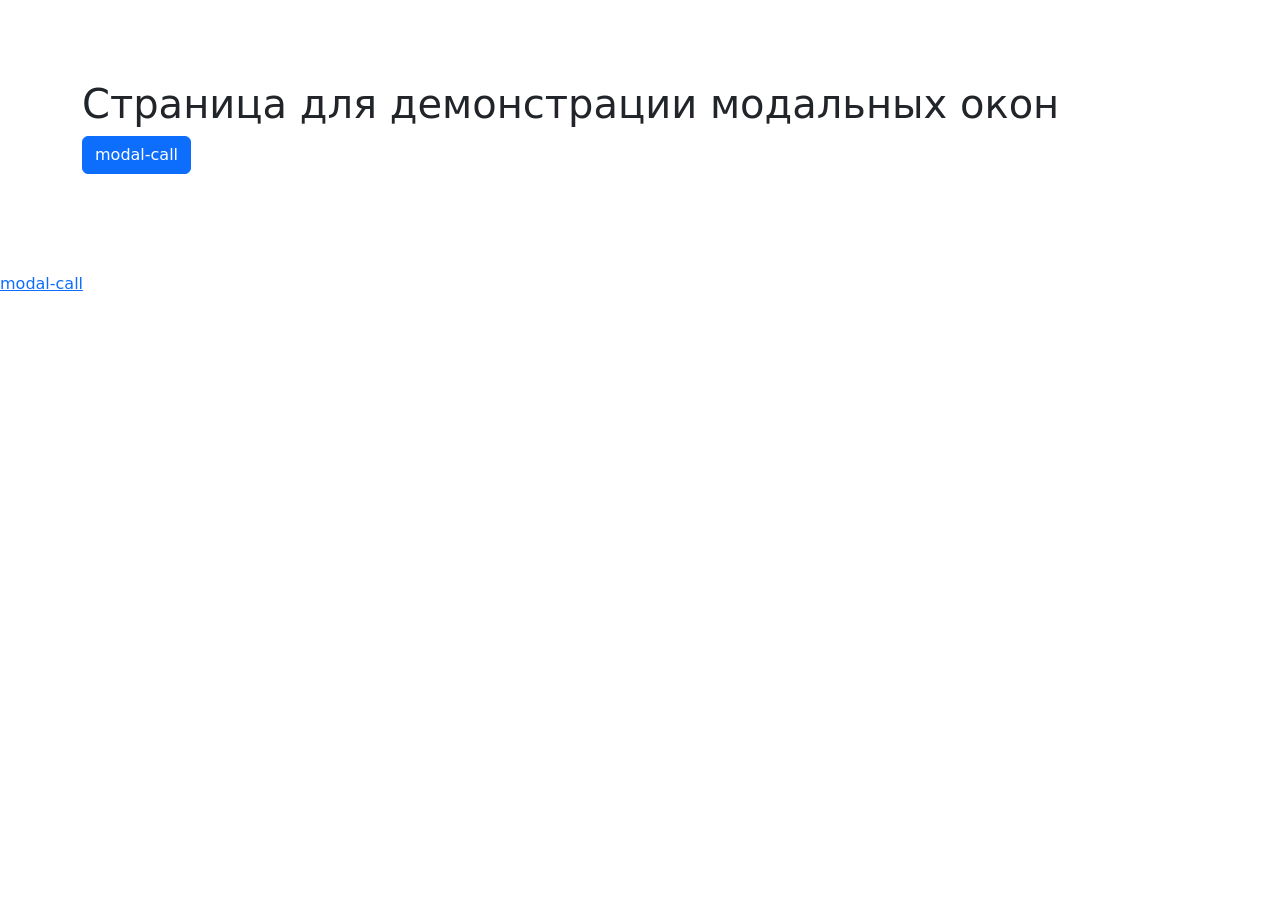
==== public/00-modal.html @ 5febd024 "start" ====
<!DOCTYPE html>
<html lang="ru">
	<head>
		<meta charset="utf-8">
		<title>Модальные окна</title>
		<meta name="description" content="о чем страница">
		<meta http-equiv="X-UA-Compatible" content="IE=edge">
		<meta name="viewport" content="width=device-width,initial-scale=1.0,  shrink-to-fit=no">
		<link type="image/ico" href="img/favicon.ico" rel="shortcut icon"><meta name="format-detection" content="telephone=no"> 
		<link href="libs/swiper/swiper-bundle.min.css" rel="stylesheet"/>
		<link href="libs/@fancyapps/ui/fancybox.css" rel="stylesheet"/>
		<link href="css/main.min.css" rel="stylesheet"/>
	</head>
	<body>
		<div class="main-wrapper">
			<div class="section container">
				<h1>Страница для  демонстрации модальных окон</h1>
				<div class="row">
										<div class="col-auto mb-2"><a class="btn btn-primary" href="#" data-src="modal-call" data-fancybox="modal">modal-call</a></div>
				</div>
			</div>
		</div>
		<!--  start modals--><a class="link-modal-js" href="modal-call">modal-call </a>
		<div id="modal-call" style="display: none">
			<div class="modal-win">
				<div class="form-wrap">
					<form>
						<div class="text-center">
							<div class="form-wrap__title form-data h3 ttu">Обратный звонок
							</div>
							<p class="after-headline">Заполните заявку и&nbsp;мы&nbsp;с&nbsp;Вами свяжемся в&nbsp;течение 15&nbsp;минут</p>
						</div>
						<div class="form-wrap__input-wrap form-group"><input class="form-wrap__input form-control" name="text" type="text" placeholder="Ваше Имя" required="required"/> 
						</div>
						<!-- +e.input-wrap-->
						<button class="form-wrap__btn btn" type="submit"> 
						</button>
						<div class="form-wrap__policy">
							<label class="custom-input form-check"><input class="custom-input__input form-check-input" name="checkbox" type="checkbox" checked="checked"/><small class="custom-input__text text-secondary">Согласен на обработку и хранение моих персональных данных в соответствии с условиями</small>
							</label>
						</div>
					</form>
				</div>
			</div>
		</div>
		<!-- #modal-call-->
		<!-- end modals-->
		<script src="libs/jquery/jquery.min.js"></script>
		<script src="libs/@fancyapps/ui/fancybox.umd.js"> </script>
		<script src="libs/swiper/swiper-bundle.min.js"> </script>
		<script src="libs/inputmask/inputmask.min.js"> </script>
		<script src="js/common.js"></script>
	</body>
</html>
---- public/css/main.min.css ----
@charset "UTF-8";.icon{fill:currentColor;display:inline-block;height:1em;width:1em}.icon-basket{font-size:2.4rem;width:.9166666667em}.icon-check{font-size:2.7rem;width:1em}.icon-fb,.icon-instagram{font-size:2.4rem;width:1em}.icon-telegram,.icon-viber{font-size:1.6rem;width:1em}.icon-vk{font-size:2.4rem;width:1em}.icon-whatsapp{font-size:1.6rem;width:1em}:root{--bs-blue:#0d6efd;--bs-indigo:#6610f2;--bs-purple:#6f42c1;--bs-pink:#d63384;--bs-red:#dc3545;--bs-orange:#fd7e14;--bs-yellow:#ffc107;--bs-green:#198754;--bs-teal:#20c997;--bs-cyan:#0dcaf0;--bs-black:#000;--bs-white:#fff;--bs-gray:#6c757d;--bs-gray-dark:#343a40;--bs-gray-100:#f8f9fa;--bs-gray-200:#e9ecef;--bs-gray-300:#dee2e6;--bs-gray-400:#ced4da;--bs-gray-500:#adb5bd;--bs-gray-600:#6c757d;--bs-gray-700:#495057;--bs-gray-800:#343a40;--bs-gray-900:#212529;--bs-primary:#0d6efd;--bs-secondary:#6c757d;--bs-danger:#dc3545;--bs-primary-rgb:13,110,253;--bs-secondary-rgb:108,117,125;--bs-danger-rgb:220,53,69;--bs-white-rgb:255,255,255;--bs-black-rgb:0,0,0;--bs-body-color-rgb:33,37,41;--bs-body-bg-rgb:255,255,255;--bs-font-sans-serif:"roboto",system-ui,-apple-system,"Segoe UI",Roboto,"Helvetica Neue",Arial,"Noto Sans","Liberation Sans",sans-serif,"Apple Color Emoji","Segoe UI Emoji","Segoe UI Symbol","Noto Color Emoji";--bs-font-monospace:SFMono-Regular,Menlo,Monaco,Consolas,"Liberation Mono","Courier New",monospace;--bs-gradient:linear-gradient(180deg,hsla(0,0%,100%,.15),hsla(0,0%,100%,0));--bs-body-font-family:var(--bs-font-sans-serif);--bs-body-font-size:1rem;--bs-body-font-weight:400;--bs-body-line-height:1.5;--bs-body-color:#212529;--bs-body-bg:#fff;--bs-border-width:1px;--bs-border-style:solid;--bs-border-color:#dee2e6;--bs-border-color-translucent:rgba(0,0,0,.175);--bs-border-radius:0.375rem;--bs-border-radius-sm:0.25rem;--bs-border-radius-lg:0.5rem;--bs-border-radius-xl:1rem;--bs-border-radius-2xl:2rem;--bs-border-radius-pill:50rem;--bs-link-color:#0d6efd;--bs-link-hover-color:#0a58ca;--bs-code-color:#d63384;--bs-highlight-bg:#fff3cd}*,:after,:before{box-sizing:border-box}body{-webkit-text-size-adjust:100%;-webkit-tap-highlight-color:rgba(0,0,0,0);background-color:var(--bs-body-bg);color:var(--bs-body-color);font-family:var(--bs-body-font-family);font-size:var(--bs-body-font-size);font-weight:var(--bs-body-font-weight);line-height:var(--bs-body-line-height);margin:0;text-align:var(--bs-body-text-align)}hr{border:0;border-top:1px solid;color:inherit;margin:1rem 0;opacity:.25}.h1,.h2,.h3,.h4,.h5,.h6,h1,h2,h3,h4,h5,h6{font-weight:500;line-height:1.2;margin-bottom:.5rem;margin-top:0}.h1,h1{font-size:calc(1.375rem + 1.5vw)}.h2,h2{font-size:calc(1.325rem + .9vw)}.h3,h3{font-size:calc(1.3rem + .6vw)}.h4,h4{font-size:calc(1.275rem + .3vw)}.h5,h5{font-size:1.25rem}.h6,h6{font-size:1rem}p{margin-bottom:1rem;margin-top:0}abbr[title]{cursor:help;-webkit-text-decoration:underline dotted;text-decoration:underline dotted;-webkit-text-decoration-skip-ink:none;text-decoration-skip-ink:none}address{font-style:normal;line-height:inherit;margin-bottom:1rem}ol,ul{padding-left:2rem}dl,ol,ul{margin-bottom:1rem;margin-top:0}ol ol,ol ul,ul ol,ul ul{margin-bottom:0}dt{font-weight:700}dd{margin-bottom:.5rem;margin-left:0}blockquote{margin:0 0 1rem}b,strong{font-weight:bolder}.small,small{font-size:.875em}.mark,mark{background-color:var(--bs-highlight-bg);padding:.1875em}sub,sup{font-size:.75em;line-height:0;position:relative;vertical-align:baseline}sub{bottom:-.25em}sup{top:-.5em}a{color:var(--bs-link-color);text-decoration:underline}a:hover{color:var(--bs-link-hover-color)}a:not([href]):not([class]),a:not([href]):not([class]):hover{color:inherit;text-decoration:none}code,kbd,pre,samp{font-family:var(--bs-font-monospace);font-size:1em}pre{display:block;font-size:.875em;margin-bottom:1rem;margin-top:0;overflow:auto}pre code{color:inherit;font-size:inherit;word-break:normal}code{word-wrap:break-word;color:var(--bs-code-color);font-size:.875em}a>code{color:inherit}kbd{background-color:var(--bs-body-color);border-radius:.25rem;color:var(--bs-body-bg);font-size:.875em;padding:.1875rem .375rem}kbd kbd{font-size:1em;padding:0}figure{margin:0 0 1rem}img,svg{vertical-align:middle}table{border-collapse:collapse;caption-side:bottom}caption{color:rgba(var(--bs-body-color-rgb),.75);padding-bottom:.5rem;padding-top:.5rem;text-align:left}th{text-align:inherit;text-align:-webkit-match-parent}tbody,td,tfoot,th,thead,tr{border:0 solid;border-color:inherit}label{display:inline-block}button{border-radius:0}button:focus:not(:focus-visible){outline:0}button,input,optgroup,select,textarea{font-family:inherit;font-size:inherit;line-height:inherit;margin:0}button,select{text-transform:none}[role=button]{cursor:pointer}select{word-wrap:normal}select:disabled{opacity:1}[list]:not([type=date]):not([type=datetime-local]):not([type=month]):not([type=week]):not([type=time])::-webkit-calendar-picker-indicator{display:none!important}[type=button],[type=reset],[type=submit],button{-webkit-appearance:button}[type=button]:not(:disabled),[type=reset]:not(:disabled),[type=submit]:not(:disabled),button:not(:disabled){cursor:pointer}::-moz-focus-inner{border-style:none;padding:0}textarea{resize:vertical}fieldset{border:0;margin:0;min-width:0;padding:0}legend{float:left;font-size:calc(1.275rem + .3vw);line-height:inherit;margin-bottom:.5rem;padding:0;width:100%}legend+*{clear:left}::-webkit-datetime-edit-day-field,::-webkit-datetime-edit-fields-wrapper,::-webkit-datetime-edit-hour-field,::-webkit-datetime-edit-minute,::-webkit-datetime-edit-month-field,::-webkit-datetime-edit-text,::-webkit-datetime-edit-year-field{padding:0}::-webkit-inner-spin-button{height:auto}[type=search]{-webkit-appearance:textfield;outline-offset:-2px}::-webkit-search-decoration{-webkit-appearance:none}::-webkit-color-swatch-wrapper{padding:0}::-webkit-file-upload-button{-webkit-appearance:button;font:inherit}::file-selector-button{-webkit-appearance:button;font:inherit}output{display:inline-block}iframe{border:0}summary{cursor:pointer;display:list-item}progress{vertical-align:baseline}[hidden]{display:none!important}.lead{font-size:1.25rem;font-weight:300}.display-1{font-size:calc(1.625rem + 4.5vw);font-weight:300;line-height:1.2}.display-2{font-size:calc(1.575rem + 3.9vw);font-weight:300;line-height:1.2}.display-3{font-size:calc(1.525rem + 3.3vw);font-weight:300;line-height:1.2}.display-4{font-size:calc(1.475rem + 2.7vw);font-weight:300;line-height:1.2}.display-5{font-size:calc(1.425rem + 2.1vw);font-weight:300;line-height:1.2}.display-6{font-size:calc(1.375rem + 1.5vw);font-weight:300;line-height:1.2}.list-inline,.list-unstyled{list-style:none;padding-left:0}.list-inline-item{display:inline-block}.list-inline-item:not(:last-child){margin-right:.5rem}.initialism{font-size:.875em;text-transform:uppercase}.blockquote{font-size:1.25rem;margin-bottom:1rem}.blockquote>:last-child{margin-bottom:0}.blockquote-footer{color:#6c757d;font-size:.875em;margin-bottom:1rem;margin-top:-1rem}.blockquote-footer:before{content:"— "}.container,.container-fluid,.container-lg,.container-md,.container-sm,.container-xl,.container-xxl{--bs-gutter-x:1.5rem;--bs-gutter-y:0;margin-left:auto;margin-right:auto;padding-left:calc(var(--bs-gutter-x)*.5);padding-right:calc(var(--bs-gutter-x)*.5);width:100%}.row{--bs-gutter-x:1.5rem;--bs-gutter-y:0;display:flex;flex-wrap:wrap;margin-left:calc(var(--bs-gutter-x)*-.5);margin-right:calc(var(--bs-gutter-x)*-.5);margin-top:calc(var(--bs-gutter-y)*-1)}.row>*{flex-shrink:0;margin-top:var(--bs-gutter-y);max-width:100%;padding-left:calc(var(--bs-gutter-x)*.5);padding-right:calc(var(--bs-gutter-x)*.5);width:100%}.col{flex:1 0 0%}.row-cols-auto>*{flex:0 0 auto;width:auto}.row-cols-1>*{flex:0 0 auto;width:100%}.row-cols-2>*{flex:0 0 auto;width:50%}.row-cols-3>*{flex:0 0 auto;width:33.3333333333%}.row-cols-4>*{flex:0 0 auto;width:25%}.row-cols-5>*{flex:0 0 auto;width:20%}.row-cols-6>*{flex:0 0 auto;width:16.6666666667%}.col-auto{flex:0 0 auto;width:auto}.col-1{flex:0 0 auto;width:8.33333333%}.col-2{flex:0 0 auto;width:16.66666667%}.col-3{flex:0 0 auto;width:25%}.col-4{flex:0 0 auto;width:33.33333333%}.col-5{flex:0 0 auto;width:41.66666667%}.col-6{flex:0 0 auto;width:50%}.col-7{flex:0 0 auto;width:58.33333333%}.col-8{flex:0 0 auto;width:66.66666667%}.col-9{flex:0 0 auto;width:75%}.col-10{flex:0 0 auto;width:83.33333333%}.col-11{flex:0 0 auto;width:91.66666667%}.col-12{flex:0 0 auto;width:100%}.offset-1{margin-left:8.33333333%}.offset-2{margin-left:16.66666667%}.offset-3{margin-left:25%}.offset-4{margin-left:33.33333333%}.offset-5{margin-left:41.66666667%}.offset-6{margin-left:50%}.offset-7{margin-left:58.33333333%}.offset-8{margin-left:66.66666667%}.offset-9{margin-left:75%}.offset-10{margin-left:83.33333333%}.offset-11{margin-left:91.66666667%}.g-0,.gx-0{--bs-gutter-x:0}.g-0,.gy-0{--bs-gutter-y:0}.g-1,.gx-1{--bs-gutter-x:0.25rem}.g-1,.gy-1{--bs-gutter-y:0.25rem}.g-2,.gx-2{--bs-gutter-x:0.5rem}.g-2,.gy-2{--bs-gutter-y:0.5rem}.g-3,.gx-3{--bs-gutter-x:1rem}.g-3,.gy-3{--bs-gutter-y:1rem}.g-4,.gx-4{--bs-gutter-x:1.5rem}.g-4,.gy-4{--bs-gutter-y:1.5rem}.g-5,.gx-5{--bs-gutter-x:3rem}.g-5,.gy-5{--bs-gutter-y:3rem}.form-label{margin-bottom:.5rem}.col-form-label{font-size:inherit;line-height:1.5;margin-bottom:0;padding-bottom:calc(.375rem + 1px);padding-top:calc(.375rem + 1px)}.col-form-label-lg{font-size:1.25rem;padding-bottom:calc(.5rem + 1px);padding-top:calc(.5rem + 1px)}.col-form-label-sm{font-size:.875rem;padding-bottom:calc(.25rem + 1px);padding-top:calc(.25rem + 1px)}.form-text{color:rgba(var(--bs-body-color-rgb),.75);font-size:.875em;margin-top:.25rem}.form-control{-webkit-appearance:none;-moz-appearance:none;appearance:none;background-clip:padding-box;background-color:#fff;border:1px solid #ced4da;border-radius:.375rem;color:#212529;display:block;font-size:1rem;font-weight:400;line-height:1.5;padding:.375rem .75rem;transition:border-color .15s ease-in-out,box-shadow .15s ease-in-out;width:100%}.form-control[type=file]{overflow:hidden}.form-control[type=file]:not(:disabled):not([readonly]){cursor:pointer}.form-control:focus{background-color:#fff;border-color:#86b7fe;box-shadow:0 0 0 .25rem rgba(13,110,253,.25);color:#212529;outline:0}.form-control::-webkit-date-and-time-value{height:1.5em}.form-control::-moz-placeholder{color:#6c757d;opacity:1}.form-control::placeholder{color:#6c757d;opacity:1}.form-control:disabled{background-color:#e9ecef;opacity:1}.form-control::-webkit-file-upload-button{-webkit-margin-end:.75rem;background-color:#e9ecef;border:0 solid;border-color:inherit;border-inline-end-width:1px;border-radius:0;color:#212529;margin:-.375rem -.75rem;margin-inline-end:.75rem;padding:.375rem .75rem;pointer-events:none;-webkit-transition:color .15s ease-in-out,background-color .15s ease-in-out,border-color .15s ease-in-out,box-shadow .15s ease-in-out;transition:color .15s ease-in-out,background-color .15s ease-in-out,border-color .15s ease-in-out,box-shadow .15s ease-in-out}.form-control::file-selector-button{-webkit-margin-end:.75rem;background-color:#e9ecef;border:0 solid;border-color:inherit;border-inline-end-width:1px;border-radius:0;color:#212529;margin:-.375rem -.75rem;margin-inline-end:.75rem;padding:.375rem .75rem;pointer-events:none;transition:color .15s ease-in-out,background-color .15s ease-in-out,border-color .15s ease-in-out,box-shadow .15s ease-in-out}.form-control:hover:not(:disabled):not([readonly])::-webkit-file-upload-button{background-color:#dde0e3}.form-control:hover:not(:disabled):not([readonly])::file-selector-button{background-color:#dde0e3}.form-control-plaintext{background-color:transparent;border:solid transparent;border-width:1px 0;color:#212529;display:block;line-height:1.5;margin-bottom:0;padding:.375rem 0;width:100%}.form-control-plaintext:focus{outline:0}.form-control-plaintext.form-control-lg,.form-control-plaintext.form-control-sm{padding-left:0;padding-right:0}.form-control-sm{border-radius:.25rem;font-size:.875rem;min-height:calc(1.5em + .5rem + 2px);padding:.25rem .5rem}.form-control-sm::-webkit-file-upload-button{-webkit-margin-end:.5rem;margin:-.25rem -.5rem;margin-inline-end:.5rem;padding:.25rem .5rem}.form-control-sm::file-selector-button{-webkit-margin-end:.5rem;margin:-.25rem -.5rem;margin-inline-end:.5rem;padding:.25rem .5rem}.form-control-lg{border-radius:.5rem;font-size:1.25rem;min-height:calc(1.5em + 1rem + 2px);padding:.5rem 1rem}.form-control-lg::-webkit-file-upload-button{-webkit-margin-end:1rem;margin:-.5rem -1rem;margin-inline-end:1rem;padding:.5rem 1rem}.form-control-lg::file-selector-button{-webkit-margin-end:1rem;margin:-.5rem -1rem;margin-inline-end:1rem;padding:.5rem 1rem}textarea.form-control{min-height:calc(1.5em + .75rem + 2px)}textarea.form-control-sm{min-height:calc(1.5em + .5rem + 2px)}textarea.form-control-lg{min-height:calc(1.5em + 1rem + 2px)}.form-control-color{height:calc(1.5em + .75rem + 2px);padding:.375rem;width:3rem}.form-control-color:not(:disabled):not([readonly]){cursor:pointer}.form-control-color::-moz-color-swatch{border:0!important;border-radius:.375rem}.form-control-color::-webkit-color-swatch{border-radius:.375rem}.form-control-color.form-control-sm{height:calc(1.5em + .5rem + 2px)}.form-control-color.form-control-lg{height:calc(1.5em + 1rem + 2px)}.form-select,.select2-container--default .select2-selection--single{-moz-padding-start:calc(.75rem - 3px);-webkit-appearance:none;-moz-appearance:none;appearance:none;background-color:#fff;background-image:url("data:image/svg+xml;charset=utf-8,%3Csvg xmlns='http://www.w3.org/2000/svg' viewBox='0 0 16 16'%3E%3Cpath fill='none' stroke='%23343a40' stroke-linecap='round' stroke-linejoin='round' stroke-width='2' d='m2 5 6 6 6-6'/%3E%3C/svg%3E");background-position:right .75rem center;background-repeat:no-repeat;background-size:16px 12px;border:1px solid #ced4da;border-radius:.375rem;color:#212529;display:block;font-size:1rem;font-weight:400;line-height:1.5;padding:.375rem 2.25rem .375rem .75rem;transition:border-color .15s ease-in-out,box-shadow .15s ease-in-out;width:100%}.form-select:focus,.select2-container--default .select2-selection--single:focus{border-color:#86b7fe;box-shadow:0 0 0 .25rem rgba(13,110,253,.25);outline:0}.form-select[multiple],.form-select[size]:not([size="1"]),.select2-container--default [multiple].select2-selection--single,.select2-container--default [size].select2-selection--single:not([size="1"]){background-image:none;padding-right:.75rem}.form-select:disabled,.select2-container--default .select2-selection--single:disabled{background-color:#e9ecef}.form-select:-moz-focusring,.select2-container--default .select2-selection--single:-moz-focusring{color:transparent;text-shadow:0 0 0 #212529}.form-select-sm{border-radius:.25rem;font-size:.875rem;padding-bottom:.25rem;padding-left:.5rem;padding-top:.25rem}.form-select-lg{border-radius:.5rem;font-size:1.25rem;padding-bottom:.5rem;padding-left:1rem;padding-top:.5rem}.form-check{display:block;margin-bottom:.125rem;min-height:1.5rem;padding-left:1.5em}.form-check .form-check-input{float:left;margin-left:-1.5em}.form-check-reverse{padding-left:0;padding-right:1.5em;text-align:right}.form-check-reverse .form-check-input{float:right;margin-left:0;margin-right:-1.5em}.form-check-input{color-adjust:exact;-webkit-appearance:none;-moz-appearance:none;appearance:none;background-color:#fff;background-position:50%;background-repeat:no-repeat;background-size:contain;border:1px solid rgba(0,0,0,.25);height:1em;margin-top:.25em;-webkit-print-color-adjust:exact;print-color-adjust:exact;vertical-align:top;width:1em}.form-check-input[type=checkbox]{border-radius:.25em}.form-check-input[type=radio]{border-radius:50%}.form-check-input:active{filter:brightness(90%)}.form-check-input:focus{border-color:#86b7fe;box-shadow:0 0 0 .25rem rgba(13,110,253,.25);outline:0}.form-check-input:checked{background-color:#0d6efd;border-color:#0d6efd}.form-check-input:checked[type=checkbox]{background-image:url("data:image/svg+xml;charset=utf-8,%3Csvg xmlns='http://www.w3.org/2000/svg' viewBox='0 0 20 20'%3E%3Cpath fill='none' stroke='%23fff' stroke-linecap='round' stroke-linejoin='round' stroke-width='3' d='m6 10 3 3 6-6'/%3E%3C/svg%3E")}.form-check-input:checked[type=radio]{background-image:url("data:image/svg+xml;charset=utf-8,%3Csvg xmlns='http://www.w3.org/2000/svg' viewBox='-4 -4 8 8'%3E%3Ccircle r='2' fill='%23fff'/%3E%3C/svg%3E")}.form-check-input[type=checkbox]:indeterminate{background-color:#0d6efd;background-image:url("data:image/svg+xml;charset=utf-8,%3Csvg xmlns='http://www.w3.org/2000/svg' viewBox='0 0 20 20'%3E%3Cpath fill='none' stroke='%23fff' stroke-linecap='round' stroke-linejoin='round' stroke-width='3' d='M6 10h8'/%3E%3C/svg%3E");border-color:#0d6efd}.form-check-input:disabled{filter:none;opacity:.5;pointer-events:none}.form-check-input:disabled~.form-check-label,.form-check-input[disabled]~.form-check-label{cursor:default;opacity:.5}.form-switch{padding-left:2.5em}.form-switch .form-check-input{background-image:url("data:image/svg+xml;charset=utf-8,%3Csvg xmlns='http://www.w3.org/2000/svg' viewBox='-4 -4 8 8'%3E%3Ccircle r='3' fill='rgba(0, 0, 0, 0.25)'/%3E%3C/svg%3E");background-position:0;border-radius:2em;margin-left:-2.5em;transition:background-position .15s ease-in-out;width:2em}.form-switch .form-check-input:focus{background-image:url("data:image/svg+xml;charset=utf-8,%3Csvg xmlns='http://www.w3.org/2000/svg' viewBox='-4 -4 8 8'%3E%3Ccircle r='3' fill='%2386b7fe'/%3E%3C/svg%3E")}.form-switch .form-check-input:checked{background-image:url("data:image/svg+xml;charset=utf-8,%3Csvg xmlns='http://www.w3.org/2000/svg' viewBox='-4 -4 8 8'%3E%3Ccircle r='3' fill='%23fff'/%3E%3C/svg%3E");background-position:100%}.form-switch.form-check-reverse{padding-left:0;padding-right:2.5em}.form-switch.form-check-reverse .form-check-input{margin-left:0;margin-right:-2.5em}.form-check-inline{display:inline-block;margin-right:1rem}.btn-check{clip:rect(0,0,0,0);pointer-events:none;position:absolute}.btn-check:disabled+.btn,.btn-check[disabled]+.btn{filter:none;opacity:.65;pointer-events:none}.form-range{-webkit-appearance:none;-moz-appearance:none;appearance:none;background-color:transparent;height:1.5rem;padding:0;width:100%}.form-range:focus{outline:0}.form-range:focus::-webkit-slider-thumb{box-shadow:0 0 0 1px #fff,0 0 0 .25rem rgba(13,110,253,.25)}.form-range:focus::-moz-range-thumb{box-shadow:0 0 0 1px #fff,0 0 0 .25rem rgba(13,110,253,.25)}.form-range::-moz-focus-outer{border:0}.form-range::-webkit-slider-thumb{-webkit-appearance:none;appearance:none;background-color:#0d6efd;border:0;border-radius:1rem;height:1rem;margin-top:-.25rem;-webkit-transition:background-color .15s ease-in-out,border-color .15s ease-in-out,box-shadow .15s ease-in-out;transition:background-color .15s ease-in-out,border-color .15s ease-in-out,box-shadow .15s ease-in-out;width:1rem}.form-range::-webkit-slider-thumb:active{background-color:#b6d4fe}.form-range::-webkit-slider-runnable-track{background-color:#dee2e6;border-color:transparent;border-radius:1rem;color:transparent;cursor:pointer;height:.5rem;width:100%}.form-range::-moz-range-thumb{-moz-appearance:none;appearance:none;background-color:#0d6efd;border:0;border-radius:1rem;height:1rem;-moz-transition:background-color .15s ease-in-out,border-color .15s ease-in-out,box-shadow .15s ease-in-out;transition:background-color .15s ease-in-out,border-color .15s ease-in-out,box-shadow .15s ease-in-out;width:1rem}.form-range::-moz-range-thumb:active{background-color:#b6d4fe}.form-range::-moz-range-track{background-color:#dee2e6;border-color:transparent;border-radius:1rem;color:transparent;cursor:pointer;height:.5rem;width:100%}.form-range:disabled{pointer-events:none}.form-range:disabled::-webkit-slider-thumb{background-color:#adb5bd}.form-range:disabled::-moz-range-thumb{background-color:#adb5bd}.form-floating{position:relative}.form-floating>.form-control,.form-floating>.form-control-plaintext,.form-floating>.form-select,.select2-container--default .form-floating>.select2-selection--single{height:calc(3.5rem + 2px);line-height:1.25}.form-floating>label{border:1px solid transparent;height:100%;left:0;overflow:hidden;padding:1rem .75rem;pointer-events:none;position:absolute;text-overflow:ellipsis;top:0;transform-origin:0 0;transition:opacity .1s ease-in-out,transform .1s ease-in-out;white-space:nowrap;width:100%}.form-floating>.form-control,.form-floating>.form-control-plaintext{padding:1rem .75rem}.form-floating>.form-control-plaintext::-moz-placeholder,.form-floating>.form-control::-moz-placeholder{color:transparent}.form-floating>.form-control-plaintext::placeholder,.form-floating>.form-control::placeholder{color:transparent}.form-floating>.form-control-plaintext:not(:-moz-placeholder-shown),.form-floating>.form-control:not(:-moz-placeholder-shown){padding-bottom:.625rem;padding-top:1.625rem}.form-floating>.form-control-plaintext:focus,.form-floating>.form-control-plaintext:not(:placeholder-shown),.form-floating>.form-control:focus,.form-floating>.form-control:not(:placeholder-shown){padding-bottom:.625rem;padding-top:1.625rem}.form-floating>.form-control-plaintext:-webkit-autofill,.form-floating>.form-control:-webkit-autofill{padding-bottom:.625rem;padding-top:1.625rem}.form-floating>.form-select,.select2-container--default .form-floating>.select2-selection--single{padding-bottom:.625rem;padding-top:1.625rem}.form-floating>.form-control:not(:-moz-placeholder-shown)~label{opacity:.65;transform:scale(.85) translateY(-.5rem) translateX(.15rem)}.form-floating>.form-control-plaintext~label,.form-floating>.form-control:focus~label,.form-floating>.form-control:not(:placeholder-shown)~label,.form-floating>.form-select~label,.select2-container--default .form-floating>.select2-selection--single~label{opacity:.65;transform:scale(.85) translateY(-.5rem) translateX(.15rem)}.form-floating>.form-control:-webkit-autofill~label{opacity:.65;transform:scale(.85) translateY(-.5rem) translateX(.15rem)}.form-floating>.form-control-plaintext~label{border-width:1px 0}.input-group{align-items:stretch;display:flex;flex-wrap:wrap;position:relative;width:100%}.input-group>.form-control,.input-group>.form-floating,.input-group>.form-select,.select2-container--default .input-group>.select2-selection--single{flex:1 1 auto;min-width:0;position:relative;width:1%}.input-group>.form-control:focus,.input-group>.form-floating:focus-within,.input-group>.form-select:focus,.select2-container--default .input-group>.select2-selection--single:focus{z-index:3}.input-group .btn{position:relative;z-index:2}.input-group .btn:focus{z-index:3}.input-group-text{align-items:center;background-color:#e9ecef;border:1px solid #ced4da;border-radius:.375rem;color:#212529;display:flex;font-size:1rem;font-weight:400;line-height:1.5;padding:.375rem .75rem;text-align:center;white-space:nowrap}.input-group-lg>.btn,.input-group-lg>.form-control,.input-group-lg>.form-select,.input-group-lg>.input-group-text,.select2-container--default .input-group-lg>.select2-selection--single{border-radius:.5rem;font-size:1.25rem;padding:.5rem 1rem}.input-group-sm>.btn,.input-group-sm>.form-control,.input-group-sm>.form-select,.input-group-sm>.input-group-text,.select2-container--default .input-group-sm>.select2-selection--single{border-radius:.25rem;font-size:.875rem;padding:.25rem .5rem}.input-group-lg>.form-select,.input-group-sm>.form-select,.select2-container--default .input-group-lg>.select2-selection--single,.select2-container--default .input-group-sm>.select2-selection--single{padding-right:3rem}.input-group.has-validation>.dropdown-toggle:nth-last-child(n+4),.input-group.has-validation>.form-floating:nth-last-child(n+3)>.form-control,.input-group.has-validation>.form-floating:nth-last-child(n+3)>.form-select,.input-group.has-validation>:nth-last-child(n+3):not(.dropdown-toggle):not(.dropdown-menu):not(.form-floating),.input-group:not(.has-validation)>.dropdown-toggle:nth-last-child(n+3),.input-group:not(.has-validation)>.form-floating:not(:last-child)>.form-control,.input-group:not(.has-validation)>.form-floating:not(:last-child)>.form-select,.input-group:not(.has-validation)>:not(:last-child):not(.dropdown-toggle):not(.dropdown-menu):not(.form-floating),.select2-container--default .input-group.has-validation>.form-floating:nth-last-child(n+3)>.select2-selection--single,.select2-container--default .input-group:not(.has-validation)>.form-floating:not(:last-child)>.select2-selection--single{border-bottom-right-radius:0;border-top-right-radius:0}.input-group>.form-floating:not(:first-child)>.form-control,.input-group>.form-floating:not(:first-child)>.form-select,.input-group>:not(:first-child):not(.dropdown-menu):not(.form-floating):not(.valid-tooltip):not(.valid-feedback):not(.invalid-tooltip):not(.invalid-feedback),.select2-container--default .input-group>.form-floating:not(:first-child)>.select2-selection--single{border-bottom-left-radius:0;border-top-left-radius:0;margin-left:-1px}.valid-feedback{color:#198754;display:none;font-size:.875em;margin-top:.25rem;width:100%}.valid-tooltip{background-color:rgba(25,135,84,.9);border-radius:.375rem;color:#fff;display:none;font-size:.875rem;margin-top:.1rem;max-width:100%;padding:.25rem .5rem;position:absolute;top:100%;z-index:5}.is-valid~.valid-feedback,.is-valid~.valid-tooltip,.was-validated :valid~.valid-feedback,.was-validated :valid~.valid-tooltip{display:block}.form-control.is-valid,.was-validated .form-control:valid{background-image:url("data:image/svg+xml;charset=utf-8,%3Csvg xmlns='http://www.w3.org/2000/svg' viewBox='0 0 8 8'%3E%3Cpath fill='%23198754' d='M2.3 6.73.6 4.53c-.4-1.04.46-1.4 1.1-.8l1.1 1.4 3.4-3.8c.6-.63 1.6-.27 1.2.7l-4 4.6c-.43.5-.8.4-1.1.1z'/%3E%3C/svg%3E");background-position:right calc(.375em + .1875rem) center;background-repeat:no-repeat;background-size:calc(.75em + .375rem) calc(.75em + .375rem);border-color:#198754;padding-right:calc(1.5em + .75rem)}.form-control.is-valid:focus,.was-validated .form-control:valid:focus{border-color:#198754;box-shadow:0 0 0 .25rem rgba(25,135,84,.25)}.was-validated textarea.form-control:valid,textarea.form-control.is-valid{background-position:top calc(.375em + .1875rem) right calc(.375em + .1875rem);padding-right:calc(1.5em + .75rem)}.form-select.is-valid,.select2-container--default .is-valid.select2-selection--single,.select2-container--default .was-validated .select2-selection--single:valid,.was-validated .form-select:valid,.was-validated .select2-container--default .select2-selection--single:valid{border-color:#198754}.form-select.is-valid:not([multiple]):not([size]),.form-select.is-valid:not([multiple])[size="1"],.select2-container--default .is-valid.select2-selection--single:not([multiple]):not([size]),.select2-container--default .is-valid.select2-selection--single:not([multiple])[size="1"],.select2-container--default .was-validated .select2-selection--single:valid:not([multiple]):not([size]),.select2-container--default .was-validated .select2-selection--single:valid:not([multiple])[size="1"],.was-validated .form-select:valid:not([multiple]):not([size]),.was-validated .form-select:valid:not([multiple])[size="1"],.was-validated .select2-container--default .select2-selection--single:valid:not([multiple]):not([size]),.was-validated .select2-container--default .select2-selection--single:valid:not([multiple])[size="1"]{background-image:url("data:image/svg+xml;charset=utf-8,%3Csvg xmlns='http://www.w3.org/2000/svg' viewBox='0 0 16 16'%3E%3Cpath fill='none' stroke='%23343a40' stroke-linecap='round' stroke-linejoin='round' stroke-width='2' d='m2 5 6 6 6-6'/%3E%3C/svg%3E"),url("data:image/svg+xml;charset=utf-8,%3Csvg xmlns='http://www.w3.org/2000/svg' viewBox='0 0 8 8'%3E%3Cpath fill='%23198754' d='M2.3 6.73.6 4.53c-.4-1.04.46-1.4 1.1-.8l1.1 1.4 3.4-3.8c.6-.63 1.6-.27 1.2.7l-4 4.6c-.43.5-.8.4-1.1.1z'/%3E%3C/svg%3E");background-position:right .75rem center,center right 2.25rem;background-size:16px 12px,calc(.75em + .375rem) calc(.75em + .375rem);padding-right:4.125rem}.form-select.is-valid:focus,.select2-container--default .is-valid.select2-selection--single:focus,.select2-container--default .was-validated .select2-selection--single:valid:focus,.was-validated .form-select:valid:focus,.was-validated .select2-container--default .select2-selection--single:valid:focus{border-color:#198754;box-shadow:0 0 0 .25rem rgba(25,135,84,.25)}.form-control-color.is-valid,.was-validated .form-control-color:valid{width:calc(3.75rem + 1.5em)}.form-check-input.is-valid,.was-validated .form-check-input:valid{border-color:#198754}.form-check-input.is-valid:checked,.was-validated .form-check-input:valid:checked{background-color:#198754}.form-check-input.is-valid:focus,.was-validated .form-check-input:valid:focus{box-shadow:0 0 0 .25rem rgba(25,135,84,.25)}.form-check-input.is-valid~.form-check-label,.was-validated .form-check-input:valid~.form-check-label{color:#198754}.form-check-inline .form-check-input~.valid-feedback{margin-left:.5em}.input-group .form-control.is-valid,.input-group .form-select.is-valid,.input-group .select2-container--default .is-valid.select2-selection--single,.select2-container--default .input-group .is-valid.select2-selection--single,.select2-container--default .was-validated .input-group .select2-selection--single:valid,.was-validated .input-group .form-control:valid,.was-validated .input-group .form-select:valid,.was-validated .input-group .select2-container--default .select2-selection--single:valid{z-index:1}.input-group .form-control.is-valid:focus,.input-group .form-select.is-valid:focus,.input-group .select2-container--default .is-valid.select2-selection--single:focus,.select2-container--default .input-group .is-valid.select2-selection--single:focus,.select2-container--default .was-validated .input-group .select2-selection--single:valid:focus,.was-validated .input-group .form-control:valid:focus,.was-validated .input-group .form-select:valid:focus,.was-validated .input-group .select2-container--default .select2-selection--single:valid:focus{z-index:3}.invalid-feedback{color:#dc3545;display:none;font-size:.875em;margin-top:.25rem;width:100%}.invalid-tooltip{background-color:rgba(220,53,69,.9);border-radius:.375rem;color:#fff;display:none;font-size:.875rem;margin-top:.1rem;max-width:100%;padding:.25rem .5rem;position:absolute;top:100%;z-index:5}.is-invalid~.invalid-feedback,.is-invalid~.invalid-tooltip,.was-validated :invalid~.invalid-feedback,.was-validated :invalid~.invalid-tooltip{display:block}.form-control.is-invalid,.was-validated .form-control:invalid{background-image:url("data:image/svg+xml;charset=utf-8,%3Csvg xmlns='http://www.w3.org/2000/svg' width='12' height='12' fill='none' stroke='%23dc3545'%3E%3Ccircle cx='6' cy='6' r='4.5'/%3E%3Cpath stroke-linejoin='round' d='M5.8 3.6h.4L6 6.5z'/%3E%3Ccircle cx='6' cy='8.2' r='.6' fill='%23dc3545' stroke='none'/%3E%3C/svg%3E");background-position:right calc(.375em + .1875rem) center;background-repeat:no-repeat;background-size:calc(.75em + .375rem) calc(.75em + .375rem);border-color:#dc3545;padding-right:calc(1.5em + .75rem)}.form-control.is-invalid:focus,.was-validated .form-control:invalid:focus{border-color:#dc3545;box-shadow:0 0 0 .25rem rgba(220,53,69,.25)}.was-validated textarea.form-control:invalid,textarea.form-control.is-invalid{background-position:top calc(.375em + .1875rem) right calc(.375em + .1875rem);padding-right:calc(1.5em + .75rem)}.form-select.is-invalid,.select2-container--default .is-invalid.select2-selection--single,.select2-container--default .was-validated .select2-selection--single:invalid,.was-validated .form-select:invalid,.was-validated .select2-container--default .select2-selection--single:invalid{border-color:#dc3545}.form-select.is-invalid:not([multiple]):not([size]),.form-select.is-invalid:not([multiple])[size="1"],.select2-container--default .is-invalid.select2-selection--single:not([multiple]):not([size]),.select2-container--default .is-invalid.select2-selection--single:not([multiple])[size="1"],.select2-container--default .was-validated .select2-selection--single:invalid:not([multiple]):not([size]),.select2-container--default .was-validated .select2-selection--single:invalid:not([multiple])[size="1"],.was-validated .form-select:invalid:not([multiple]):not([size]),.was-validated .form-select:invalid:not([multiple])[size="1"],.was-validated .select2-container--default .select2-selection--single:invalid:not([multiple]):not([size]),.was-validated .select2-container--default .select2-selection--single:invalid:not([multiple])[size="1"]{background-image:url("data:image/svg+xml;charset=utf-8,%3Csvg xmlns='http://www.w3.org/2000/svg' viewBox='0 0 16 16'%3E%3Cpath fill='none' stroke='%23343a40' stroke-linecap='round' stroke-linejoin='round' stroke-width='2' d='m2 5 6 6 6-6'/%3E%3C/svg%3E"),url("data:image/svg+xml;charset=utf-8,%3Csvg xmlns='http://www.w3.org/2000/svg' width='12' height='12' fill='none' stroke='%23dc3545'%3E%3Ccircle cx='6' cy='6' r='4.5'/%3E%3Cpath stroke-linejoin='round' d='M5.8 3.6h.4L6 6.5z'/%3E%3Ccircle cx='6' cy='8.2' r='.6' fill='%23dc3545' stroke='none'/%3E%3C/svg%3E");background-position:right .75rem center,center right 2.25rem;background-size:16px 12px,calc(.75em + .375rem) calc(.75em + .375rem);padding-right:4.125rem}.form-select.is-invalid:focus,.select2-container--default .is-invalid.select2-selection--single:focus,.select2-container--default .was-validated .select2-selection--single:invalid:focus,.was-validated .form-select:invalid:focus,.was-validated .select2-container--default .select2-selection--single:invalid:focus{border-color:#dc3545;box-shadow:0 0 0 .25rem rgba(220,53,69,.25)}.form-control-color.is-invalid,.was-validated .form-control-color:invalid{width:calc(3.75rem + 1.5em)}.form-check-input.is-invalid,.was-validated .form-check-input:invalid{border-color:#dc3545}.form-check-input.is-invalid:checked,.was-validated .form-check-input:invalid:checked{background-color:#dc3545}.form-check-input.is-invalid:focus,.was-validated .form-check-input:invalid:focus{box-shadow:0 0 0 .25rem rgba(220,53,69,.25)}.form-check-input.is-invalid~.form-check-label,.was-validated .form-check-input:invalid~.form-check-label{color:#dc3545}.form-check-inline .form-check-input~.invalid-feedback{margin-left:.5em}.input-group .form-control.is-invalid,.input-group .form-select.is-invalid,.input-group .select2-container--default .is-invalid.select2-selection--single,.select2-container--default .input-group .is-invalid.select2-selection--single,.select2-container--default .was-validated .input-group .select2-selection--single:invalid,.was-validated .input-group .form-control:invalid,.was-validated .input-group .form-select:invalid,.was-validated .input-group .select2-container--default .select2-selection--single:invalid{z-index:2}.input-group .form-control.is-invalid:focus,.input-group .form-select.is-invalid:focus,.input-group .select2-container--default .is-invalid.select2-selection--single:focus,.select2-container--default .input-group .is-invalid.select2-selection--single:focus,.select2-container--default .was-validated .input-group .select2-selection--single:invalid:focus,.was-validated .input-group .form-control:invalid:focus,.was-validated .input-group .form-select:invalid:focus,.was-validated .input-group .select2-container--default .select2-selection--single:invalid:focus{z-index:3}.btn{--bs-btn-padding-x:0.75rem;--bs-btn-padding-y:0.375rem;--bs-btn-font-family: ;--bs-btn-font-size:1rem;--bs-btn-font-weight:400;--bs-btn-line-height:1.5;--bs-btn-color:#212529;--bs-btn-bg:transparent;--bs-btn-border-width:1px;--bs-btn-border-color:transparent;--bs-btn-border-radius:0.375rem;--bs-btn-box-shadow:inset 0 1px 0 hsla(0,0%,100%,.15),0 1px 1px rgba(0,0,0,.075);--bs-btn-disabled-opacity:0.65;--bs-btn-focus-box-shadow:0 0 0 0.25rem rgba(var(--bs-btn-focus-shadow-rgb),.5);background-color:var(--bs-btn-bg);border:var(--bs-btn-border-width) solid var(--bs-btn-border-color);border-radius:var(--bs-btn-border-radius);color:var(--bs-btn-color);cursor:pointer;display:inline-block;font-family:var(--bs-btn-font-family);font-size:var(--bs-btn-font-size);font-weight:var(--bs-btn-font-weight);line-height:var(--bs-btn-line-height);padding:var(--bs-btn-padding-y) var(--bs-btn-padding-x);text-align:center;text-decoration:none;transition:color .15s ease-in-out,background-color .15s ease-in-out,border-color .15s ease-in-out,box-shadow .15s ease-in-out;-webkit-user-select:none;-moz-user-select:none;user-select:none;vertical-align:middle}.btn-check:focus+.btn,.btn:focus,.btn:hover{background-color:var(--bs-btn-hover-bg);border-color:var(--bs-btn-hover-border-color);color:var(--bs-btn-hover-color)}.btn-check:focus+.btn,.btn:focus{box-shadow:var(--bs-btn-focus-box-shadow);outline:0}.btn-check:active+.btn,.btn-check:checked+.btn,.btn.active,.btn.show,.btn:active{background-color:var(--bs-btn-active-bg);border-color:var(--bs-btn-active-border-color);color:var(--bs-btn-active-color)}.btn-check:active+.btn:focus,.btn-check:checked+.btn:focus,.btn.active:focus,.btn.show:focus,.btn:active:focus{box-shadow:var(--bs-btn-focus-box-shadow)}.btn.disabled,.btn:disabled,fieldset:disabled .btn{background-color:var(--bs-btn-disabled-bg);border-color:var(--bs-btn-disabled-border-color);color:var(--bs-btn-disabled-color);opacity:var(--bs-btn-disabled-opacity);pointer-events:none}.btn-primary{--bs-btn-color:#fff;--bs-btn-bg:#0d6efd;--bs-btn-border-color:#0d6efd;--bs-btn-hover-color:#fff;--bs-btn-hover-bg:#0b5ed7;--bs-btn-hover-border-color:#0a58ca;--bs-btn-focus-shadow-rgb:49,132,253;--bs-btn-active-color:#fff;--bs-btn-active-bg:#0a58ca;--bs-btn-active-border-color:#0a53be;--bs-btn-active-shadow:inset 0 3px 5px rgba(0,0,0,.125);--bs-btn-disabled-color:#fff;--bs-btn-disabled-bg:#0d6efd;--bs-btn-disabled-border-color:#0d6efd}.btn-secondary{--bs-btn-color:#fff;--bs-btn-bg:#6c757d;--bs-btn-border-color:#6c757d;--bs-btn-hover-color:#fff;--bs-btn-hover-bg:#5c636a;--bs-btn-hover-border-color:#565e64;--bs-btn-focus-shadow-rgb:130,138,145;--bs-btn-active-color:#fff;--bs-btn-active-bg:#565e64;--bs-btn-active-border-color:#51585e;--bs-btn-active-shadow:inset 0 3px 5px rgba(0,0,0,.125);--bs-btn-disabled-color:#fff;--bs-btn-disabled-bg:#6c757d;--bs-btn-disabled-border-color:#6c757d}.btn-danger{--bs-btn-color:#fff;--bs-btn-bg:#dc3545;--bs-btn-border-color:#dc3545;--bs-btn-hover-color:#fff;--bs-btn-hover-bg:#bb2d3b;--bs-btn-hover-border-color:#b02a37;--bs-btn-focus-shadow-rgb:225,83,97;--bs-btn-active-color:#fff;--bs-btn-active-bg:#b02a37;--bs-btn-active-border-color:#a52834;--bs-btn-active-shadow:inset 0 3px 5px rgba(0,0,0,.125);--bs-btn-disabled-color:#fff;--bs-btn-disabled-bg:#dc3545;--bs-btn-disabled-border-color:#dc3545}.btn-outline-primary{--bs-btn-color:#0d6efd;--bs-btn-border-color:#0d6efd;--bs-btn-hover-color:#fff;--bs-btn-hover-bg:#0d6efd;--bs-btn-hover-border-color:#0d6efd;--bs-btn-focus-shadow-rgb:13,110,253;--bs-btn-active-color:#fff;--bs-btn-active-bg:#0d6efd;--bs-btn-active-border-color:#0d6efd;--bs-btn-active-shadow:inset 0 3px 5px rgba(0,0,0,.125);--bs-btn-disabled-color:#0d6efd;--bs-btn-disabled-bg:transparent;--bs-btn-disabled-border-color:#0d6efd;--bs-gradient:none}.btn-outline-secondary{--bs-btn-color:#6c757d;--bs-btn-border-color:#6c757d;--bs-btn-hover-color:#fff;--bs-btn-hover-bg:#6c757d;--bs-btn-hover-border-color:#6c757d;--bs-btn-focus-shadow-rgb:108,117,125;--bs-btn-active-color:#fff;--bs-btn-active-bg:#6c757d;--bs-btn-active-border-color:#6c757d;--bs-btn-active-shadow:inset 0 3px 5px rgba(0,0,0,.125);--bs-btn-disabled-color:#6c757d;--bs-btn-disabled-bg:transparent;--bs-btn-disabled-border-color:#6c757d;--bs-gradient:none}.btn-outline-danger{--bs-btn-color:#dc3545;--bs-btn-border-color:#dc3545;--bs-btn-hover-color:#fff;--bs-btn-hover-bg:#dc3545;--bs-btn-hover-border-color:#dc3545;--bs-btn-focus-shadow-rgb:220,53,69;--bs-btn-active-color:#fff;--bs-btn-active-bg:#dc3545;--bs-btn-active-border-color:#dc3545;--bs-btn-active-shadow:inset 0 3px 5px rgba(0,0,0,.125);--bs-btn-disabled-color:#dc3545;--bs-btn-disabled-bg:transparent;--bs-btn-disabled-border-color:#dc3545;--bs-gradient:none}.btn-link{--bs-btn-font-weight:400;--bs-btn-color:var(--bs-link-color);--bs-btn-bg:transparent;--bs-btn-border-color:transparent;--bs-btn-hover-color:var(--bs-link-hover-color);--bs-btn-hover-border-color:transparent;--bs-btn-active-color:var(--bs-link-hover-color);--bs-btn-active-border-color:transparent;--bs-btn-disabled-color:#6c757d;--bs-btn-disabled-border-color:transparent;--bs-btn-box-shadow:none;--bs-btn-focus-shadow-rgb:49,132,253;text-decoration:underline}.btn-link:focus{color:var(--bs-btn-color)}.btn-link:hover{color:var(--bs-btn-hover-color)}.btn-lg{--bs-btn-padding-y:0.5rem;--bs-btn-padding-x:1rem;--bs-btn-font-size:1.25rem;--bs-btn-border-radius:0.5rem}.btn-sm{--bs-btn-padding-y:0.25rem;--bs-btn-padding-x:0.5rem;--bs-btn-font-size:0.875rem;--bs-btn-border-radius:0.25rem}.clearfix:after{clear:both;content:"";display:block}.text-bg-primary{background-color:RGBA(13,110,253,var(--bs-bg-opacity,1))!important;color:#fff!important}.text-bg-secondary{background-color:RGBA(108,117,125,var(--bs-bg-opacity,1))!important;color:#fff!important}.text-bg-danger{background-color:RGBA(220,53,69,var(--bs-bg-opacity,1))!important;color:#fff!important}.link-primary{color:#0d6efd!important}.link-primary:focus,.link-primary:hover{color:#0a58ca!important}.link-secondary{color:#6c757d!important}.link-secondary:focus,.link-secondary:hover{color:#565e64!important}.link-danger{color:#dc3545!important}.link-danger:focus,.link-danger:hover{color:#b02a37!important}.ratio{position:relative;width:100%}.ratio:before{content:"";display:block;padding-top:var(--bs-aspect-ratio)}.ratio>*{height:100%;left:0;position:absolute;top:0;width:100%}.ratio-1x1{--bs-aspect-ratio:100%}.ratio-4x3{--bs-aspect-ratio:75%}.ratio-16x9{--bs-aspect-ratio:56.25%}.ratio-21x9{--bs-aspect-ratio:42.8571428571%}.fixed-top{top:0}.fixed-bottom,.fixed-top{left:0;position:fixed;right:0;z-index:1030}.fixed-bottom{bottom:0}.sticky-top{top:0}.sticky-bottom,.sticky-top{position:-webkit-sticky;position:sticky;z-index:1020}.sticky-bottom{bottom:0}.hstack{align-items:center;flex-direction:row}.hstack,.vstack{align-self:stretch;display:flex}.vstack{flex:1 1 auto;flex-direction:column}.visually-hidden,.visually-hidden-focusable:not(:focus):not(:focus-within){clip:rect(0,0,0,0)!important;border:0!important;height:1px!important;margin:-1px!important;overflow:hidden!important;padding:0!important;position:absolute!important;white-space:nowrap!important;width:1px!important}.stretched-link:after{bottom:0;content:"";left:0;position:absolute;right:0;top:0;z-index:1}.text-truncate{overflow:hidden;text-overflow:ellipsis;white-space:nowrap}.vr{align-self:stretch;background-color:currentcolor;display:inline-block;min-height:1em;opacity:.25;width:1px}.align-baseline{vertical-align:baseline!important}.align-top{vertical-align:top!important}.align-middle{vertical-align:middle!important}.align-bottom{vertical-align:bottom!important}.align-text-bottom{vertical-align:text-bottom!important}.align-text-top{vertical-align:text-top!important}.float-start{float:left!important}.float-end{float:right!important}.float-none{float:none!important}.opacity-0{opacity:0!important}.opacity-25{opacity:.25!important}.opacity-50{opacity:.5!important}.opacity-75{opacity:.75!important}.opacity-100{opacity:1!important}.overflow-auto{overflow:auto!important}.overflow-hidden{overflow:hidden!important}.overflow-visible{overflow:visible!important}.overflow-scroll{overflow:scroll!important}.d-inline{display:inline!important}.d-inline-block{display:inline-block!important}.d-block{display:block!important}.d-grid{display:grid!important}.d-table{display:table!important}.d-table-row{display:table-row!important}.d-table-cell{display:table-cell!important}.d-flex{display:flex!important}.d-inline-flex{display:inline-flex!important}.d-none{display:none!important}.shadow{box-shadow:0 .5rem 1rem rgba(0,0,0,.15)!important}.shadow-sm{box-shadow:0 .125rem .25rem rgba(0,0,0,.075)!important}.shadow-lg{box-shadow:0 1rem 3rem rgba(0,0,0,.175)!important}.shadow-none{box-shadow:none!important}.position-static{position:static!important}.position-relative{position:relative!important}.position-absolute{position:absolute!important}.position-fixed{position:fixed!important}.position-sticky{position:-webkit-sticky!important;position:sticky!important}.top-0{top:0!important}.top-50{top:50%!important}.top-100{top:100%!important}.bottom-0{bottom:0!important}.bottom-50{bottom:50%!important}.bottom-100{bottom:100%!important}.start-0{left:0!important}.start-50{left:50%!important}.start-100{left:100%!important}.end-0{right:0!important}.end-50{right:50%!important}.end-100{right:100%!important}.translate-middle{transform:translate(-50%,-50%)!important}.translate-middle-x{transform:translateX(-50%)!important}.translate-middle-y{transform:translateY(-50%)!important}.border{border:var(--bs-border-width) var(--bs-border-style) var(--bs-border-color)!important}.border-0{border:0!important}.border-top{border-top:var(--bs-border-width) var(--bs-border-style) var(--bs-border-color)!important}.border-top-0{border-top:0!important}.border-end{border-right:var(--bs-border-width) var(--bs-border-style) var(--bs-border-color)!important}.border-end-0{border-right:0!important}.border-bottom{border-bottom:var(--bs-border-width) var(--bs-border-style) var(--bs-border-color)!important}.border-bottom-0{border-bottom:0!important}.border-start{border-left:var(--bs-border-width) var(--bs-border-style) var(--bs-border-color)!important}.border-start-0{border-left:0!important}.border-primary{--bs-border-opacity:1;border-color:rgba(var(--bs-primary-rgb),var(--bs-border-opacity))!important}.border-secondary{--bs-border-opacity:1;border-color:rgba(var(--bs-secondary-rgb),var(--bs-border-opacity))!important}.border-danger{--bs-border-opacity:1;border-color:rgba(var(--bs-danger-rgb),var(--bs-border-opacity))!important}.border-white{--bs-border-opacity:1;border-color:rgba(var(--bs-white-rgb),var(--bs-border-opacity))!important}.border-1{--bs-border-width:1px}.border-2{--bs-border-width:2px}.border-3{--bs-border-width:3px}.border-4{--bs-border-width:4px}.border-5{--bs-border-width:5px}.border-opacity-10{--bs-border-opacity:0.1}.border-opacity-25{--bs-border-opacity:0.25}.border-opacity-50{--bs-border-opacity:0.5}.border-opacity-75{--bs-border-opacity:0.75}.border-opacity-100{--bs-border-opacity:1}.w-25{width:25%!important}.w-50{width:50%!important}.w-75{width:75%!important}.w-100{width:100%!important}.w-auto{width:auto!important}.mw-100{max-width:100%!important}.vw-100{width:100vw!important}.min-vw-100{min-width:100vw!important}.h-25{height:25%!important}.h-50{height:50%!important}.h-75{height:75%!important}.h-100{height:100%!important}.h-auto{height:auto!important}.mh-100{max-height:100%!important}.vh-100{height:100vh!important}.min-vh-100{min-height:100vh!important}.flex-fill{flex:1 1 auto!important}.flex-row{flex-direction:row!important}.flex-column{flex-direction:column!important}.flex-row-reverse{flex-direction:row-reverse!important}.flex-column-reverse{flex-direction:column-reverse!important}.flex-grow-0{flex-grow:0!important}.flex-grow-1{flex-grow:1!important}.flex-shrink-0{flex-shrink:0!important}.flex-shrink-1{flex-shrink:1!important}.flex-wrap{flex-wrap:wrap!important}.flex-nowrap{flex-wrap:nowrap!important}.flex-wrap-reverse{flex-wrap:wrap-reverse!important}.justify-content-start{justify-content:flex-start!important}.justify-content-end{justify-content:flex-end!important}.justify-content-center{justify-content:center!important}.justify-content-between{justify-content:space-between!important}.justify-content-around{justify-content:space-around!important}.justify-content-evenly{justify-content:space-evenly!important}.align-items-start{align-items:flex-start!important}.align-items-end{align-items:flex-end!important}.align-items-center{align-items:center!important}.align-items-baseline{align-items:baseline!important}.align-items-stretch{align-items:stretch!important}.align-content-start{align-content:flex-start!important}.align-content-end{align-content:flex-end!important}.align-content-center{align-content:center!important}.align-content-between{align-content:space-between!important}.align-content-around{align-content:space-around!important}.align-content-stretch{align-content:stretch!important}.align-self-auto{align-self:auto!important}.align-self-start{align-self:flex-start!important}.align-self-end{align-self:flex-end!important}.align-self-center{align-self:center!important}.align-self-baseline{align-self:baseline!important}.align-self-stretch{align-self:stretch!important}.order-first{order:-1!important}.order-0{order:0!important}.order-1{order:1!important}.order-2{order:2!important}.order-3{order:3!important}.order-4{order:4!important}.order-5{order:5!important}.order-last{order:6!important}.m-0{margin:0!important}.m-1{margin:.25rem!important}.m-2{margin:.5rem!important}.m-3{margin:1rem!important}.m-4{margin:1.5rem!important}.m-5{margin:3rem!important}.m-auto{margin:auto!important}.mx-0{margin-left:0!important;margin-right:0!important}.mx-1{margin-left:.25rem!important;margin-right:.25rem!important}.mx-2{margin-left:.5rem!important;margin-right:.5rem!important}.mx-3{margin-left:1rem!important;margin-right:1rem!important}.mx-4{margin-left:1.5rem!important;margin-right:1.5rem!important}.mx-5{margin-left:3rem!important;margin-right:3rem!important}.mx-auto{margin-left:auto!important;margin-right:auto!important}.my-0{margin-bottom:0!important;margin-top:0!important}.my-1{margin-bottom:.25rem!important;margin-top:.25rem!important}.my-2{margin-bottom:.5rem!important;margin-top:.5rem!important}.my-3{margin-bottom:1rem!important;margin-top:1rem!important}.my-4{margin-bottom:1.5rem!important;margin-top:1.5rem!important}.my-5{margin-bottom:3rem!important;margin-top:3rem!important}.my-auto{margin-bottom:auto!important;margin-top:auto!important}.mt-0{margin-top:0!important}.mt-1{margin-top:.25rem!important}.mt-2{margin-top:.5rem!important}.mt-3{margin-top:1rem!important}.mt-4{margin-top:1.5rem!important}.mt-5{margin-top:3rem!important}.mt-auto{margin-top:auto!important}.me-0{margin-right:0!important}.me-1{margin-right:.25rem!important}.me-2{margin-right:.5rem!important}.me-3{margin-right:1rem!important}.me-4{margin-right:1.5rem!important}.me-5{margin-right:3rem!important}.me-auto{margin-right:auto!important}.mb-0{margin-bottom:0!important}.mb-1{margin-bottom:.25rem!important}.mb-2{margin-bottom:.5rem!important}.mb-3{margin-bottom:1rem!important}.mb-4{margin-bottom:1.5rem!important}.mb-5{margin-bottom:3rem!important}.mb-auto{margin-bottom:auto!important}.ms-0{margin-left:0!important}.ms-1{margin-left:.25rem!important}.ms-2{margin-left:.5rem!important}.ms-3{margin-left:1rem!important}.ms-4{margin-left:1.5rem!important}.ms-5{margin-left:3rem!important}.ms-auto{margin-left:auto!important}.p-0{padding:0!important}.p-1{padding:.25rem!important}.p-2{padding:.5rem!important}.p-3{padding:1rem!important}.p-4{padding:1.5rem!important}.p-5{padding:3rem!important}.px-0{padding-left:0!important;padding-right:0!important}.px-1{padding-left:.25rem!important;padding-right:.25rem!important}.px-2{padding-left:.5rem!important;padding-right:.5rem!important}.px-3{padding-left:1rem!important;padding-right:1rem!important}.px-4{padding-left:1.5rem!important;padding-right:1.5rem!important}.px-5{padding-left:3rem!important;padding-right:3rem!important}.py-0{padding-bottom:0!important;padding-top:0!important}.py-1{padding-bottom:.25rem!important;padding-top:.25rem!important}.py-2{padding-bottom:.5rem!important;padding-top:.5rem!important}.py-3{padding-bottom:1rem!important;padding-top:1rem!important}.py-4{padding-bottom:1.5rem!important;padding-top:1.5rem!important}.py-5{padding-bottom:3rem!important;padding-top:3rem!important}.pt-0{padding-top:0!important}.pt-1{padding-top:.25rem!important}.pt-2{padding-top:.5rem!important}.pt-3{padding-top:1rem!important}.pt-4{padding-top:1.5rem!important}.pt-5{padding-top:3rem!important}.pe-0{padding-right:0!important}.pe-1{padding-right:.25rem!important}.pe-2{padding-right:.5rem!important}.pe-3{padding-right:1rem!important}.pe-4{padding-right:1.5rem!important}.pe-5{padding-right:3rem!important}.pb-0{padding-bottom:0!important}.pb-1{padding-bottom:.25rem!important}.pb-2{padding-bottom:.5rem!important}.pb-3{padding-bottom:1rem!important}.pb-4{padding-bottom:1.5rem!important}.pb-5{padding-bottom:3rem!important}.ps-0{padding-left:0!important}.ps-1{padding-left:.25rem!important}.ps-2{padding-left:.5rem!important}.ps-3{padding-left:1rem!important}.ps-4{padding-left:1.5rem!important}.ps-5{padding-left:3rem!important}.gap-0{gap:0!important}.gap-1{gap:.25rem!important}.gap-2{gap:.5rem!important}.gap-3{gap:1rem!important}.gap-4{gap:1.5rem!important}.gap-5{gap:3rem!important}.font-monospace{font-family:var(--bs-font-monospace)!important}.fs-1{font-size:calc(1.375rem + 1.5vw)!important}.fs-2{font-size:calc(1.325rem + .9vw)!important}.fs-3{font-size:calc(1.3rem + .6vw)!important}.fs-4{font-size:calc(1.275rem + .3vw)!important}.fs-5{font-size:1.25rem!important}.fs-6{font-size:1rem!important}.fst-italic{font-style:italic!important}.fst-normal{font-style:normal!important}.fw-light{font-weight:300!important}.fw-lighter{font-weight:lighter!important}.fw-normal{font-weight:400!important}.fw-bold{font-weight:700!important}.fw-semibold{font-weight:600!important}.fw-bolder{font-weight:bolder!important}.lh-1{line-height:1!important}.lh-sm{line-height:1.25!important}.lh-base{line-height:1.5!important}.lh-lg{line-height:2!important}.text-start{text-align:left!important}.text-end{text-align:right!important}.text-center{text-align:center!important}.text-decoration-none{text-decoration:none!important}.text-decoration-underline{text-decoration:underline!important}.text-decoration-line-through{text-decoration:line-through!important}.text-lowercase{text-transform:lowercase!important}.text-uppercase{text-transform:uppercase!important}.text-capitalize{text-transform:capitalize!important}.text-wrap{white-space:normal!important}.text-nowrap{white-space:nowrap!important}.text-break{word-wrap:break-word!important;word-break:break-word!important}.text-primary{--bs-text-opacity:1;color:rgba(var(--bs-primary-rgb),var(--bs-text-opacity))!important}.text-secondary{--bs-text-opacity:1;color:rgba(var(--bs-secondary-rgb),var(--bs-text-opacity))!important}.text-danger{--bs-text-opacity:1;color:rgba(var(--bs-danger-rgb),var(--bs-text-opacity))!important}.text-black{--bs-text-opacity:1;color:rgba(var(--bs-black-rgb),var(--bs-text-opacity))!important}.text-white{--bs-text-opacity:1;color:rgba(var(--bs-white-rgb),var(--bs-text-opacity))!important}.text-body{--bs-text-opacity:1;color:rgba(var(--bs-body-color-rgb),var(--bs-text-opacity))!important}.text-muted{--bs-text-opacity:1;color:rgba(var(--bs-body-color-rgb),.75)!important}.text-black-50{--bs-text-opacity:1;color:rgba(0,0,0,.5)!important}.text-white-50{--bs-text-opacity:1;color:hsla(0,0%,100%,.5)!important}.text-reset{--bs-text-opacity:1;color:inherit!important}.text-opacity-25{--bs-text-opacity:0.25}.text-opacity-50{--bs-text-opacity:0.5}.text-opacity-75{--bs-text-opacity:0.75}.text-opacity-100{--bs-text-opacity:1}.bg-primary{--bs-bg-opacity:1;background-color:rgba(var(--bs-primary-rgb),var(--bs-bg-opacity))!important}.bg-secondary{--bs-bg-opacity:1;background-color:rgba(var(--bs-secondary-rgb),var(--bs-bg-opacity))!important}.bg-danger{--bs-bg-opacity:1;background-color:rgba(var(--bs-danger-rgb),var(--bs-bg-opacity))!important}.bg-black{--bs-bg-opacity:1;background-color:rgba(var(--bs-black-rgb),var(--bs-bg-opacity))!important}.bg-white{--bs-bg-opacity:1;background-color:rgba(var(--bs-white-rgb),var(--bs-bg-opacity))!important}.bg-body{--bs-bg-opacity:1;background-color:rgba(var(--bs-body-bg-rgb),var(--bs-bg-opacity))!important}.bg-transparent{--bs-bg-opacity:1;background-color:transparent!important}.bg-opacity-10{--bs-bg-opacity:0.1}.bg-opacity-25{--bs-bg-opacity:0.25}.bg-opacity-50{--bs-bg-opacity:0.5}.bg-opacity-75{--bs-bg-opacity:0.75}.bg-opacity-100{--bs-bg-opacity:1}.bg-gradient{background-image:var(--bs-gradient)!important}.user-select-all{-webkit-user-select:all!important;-moz-user-select:all!important;user-select:all!important}.user-select-auto{-webkit-user-select:auto!important;-moz-user-select:auto!important;user-select:auto!important}.user-select-none{-webkit-user-select:none!important;-moz-user-select:none!important;user-select:none!important}.pe-none{pointer-events:none!important}.pe-auto{pointer-events:auto!important}.rounded{border-radius:var(--bs-border-radius)!important}.rounded-0{border-radius:0!important}.rounded-1{border-radius:var(--bs-border-radius-sm)!important}.rounded-2{border-radius:var(--bs-border-radius)!important}.rounded-3{border-radius:var(--bs-border-radius-lg)!important}.rounded-4{border-radius:var(--bs-border-radius-xl)!important}.rounded-5{border-radius:var(--bs-border-radius-2xl)!important}.rounded-circle{border-radius:50%!important}.rounded-pill{border-radius:var(--bs-border-radius-pill)!important}.rounded-top{border-top-left-radius:var(--bs-border-radius)!important}.rounded-end,.rounded-top{border-top-right-radius:var(--bs-border-radius)!important}.rounded-bottom,.rounded-end{border-bottom-right-radius:var(--bs-border-radius)!important}.rounded-bottom,.rounded-start{border-bottom-left-radius:var(--bs-border-radius)!important}.rounded-start{border-top-left-radius:var(--bs-border-radius)!important}.visible{visibility:visible!important}.invisible{visibility:hidden!important}:root{--animate-delay:1.2s;--bs-body-font-size:16px;--sPT:2.5rem;--sPB:2.8125rem;--sTPB:1.25rem;--swiperArrowSize:4.25rem;--swiperArrowPosition:calc(var(--swiperArrowSize)*-1/2);--swiperBorderColorDef:var(--bs-primary);--swiperColorDef:var(--bs-primary);--swiperBgDef:#fff;--swiperBorderColorDefHover:var(--bs-primary);--swiperColorDefHover:var(--bs-primary);--swiperBgDefHover:#fff;--fancybox-bg:rgba(24,24,27,.77)}.pixel-perfect{background-position:center 0;display:block;height:100%;left:0;margin-left:auto;margin-right:auto;opacity:0;overflow:hidden;pointer-events:none;position:absolute;right:0;top:0;width:100%;z-index:1000}body,html{font-size:var(--bs-body-font-size)}html{-webkit-text-size-adjust:100%;-webkit-tap-highlight-color:rgba(33,36,41,0)}body.fancybox-active,body.fixed{margin-right:var(--spacing-end)}body.fancybox-active .header,body.fixed .header{padding-right:var(--spacing-end)}body.loaded_hiding{--s:0.36s;opacity:0;pointer-events:none;transition:all var(--s) ease-in-out}body.loaded_hiding:before{display:none}body.loaded{opacity:1;pointer-events:visible}body:before{--s:0.36s;-webkit-backdrop-filter:blur(5px);backdrop-filter:blur(5px);background-color:rgba(33,37,41,.8);content:"";height:100%;left:0;opacity:0;position:absolute;top:0;transition:all var(--s) ease-in-out;width:100%;z-index:-1}body.fancybox-active,body.fixed{overflow:hidden}body.fixed{left:0;position:absolute;top:0;width:100%;z-index:999}body.fixed:before{opacity:.76;z-index:999}.main-wrapper{overflow:hidden;position:relative;width:100%}.section{background-position:50%;background-repeat:no-repeat;background-size:cover;padding-bottom:var(--sPB);padding-top:var(--sPT)}.section-title{margin-bottom:var(--sTPB)}.mono{font-family:var(--bs-font-monospace)}.small{font-size:.875rem}.tdn{text-decoration:none!important}.ttu{text-transform:uppercase}.tdu{text-decoration:underline}.tdu:hover{text-decoration:none}.fw-300{font-weight:300}.fw-400{font-weight:400}.fw-900{font-weight:900}.fw-500{font-weight:500}.fw-600{font-weight:600}.fw-100{font-weight:100}.row--sm{--bg-gutter-x:1.25rem}.slick-slide img{display:inline}.image-source-link{color:#98c3d1}.slick-slide{outline:0!important}.slick-arrow{cursor:pointer;position:absolute;top:50%;transform:translateY(-50%);z-index:2}.slick-arrow.l{left:0}.slick-arrow.l svg{transform:transform(rotateY(180deg))}.slick-arrow.r{right:0}.slick-arrow svg{height:auto;width:17px}.strong{font-weight:700}ul{padding-left:0}.res-i,picture img{height:auto;max-width:100%}.img-bg{background-position:50%;background-repeat:no-repeat;background-size:cover;position:relative}.img-bg img{clip:rect(0 0 0 0);border:0;height:1px;margin:-1px;overflow:hidden;padding:0;position:absolute;width:1px}.bgs{background-position:50%;background-repeat:no-repeat;background-size:cover}.table{display:table}.tr{display:table-row}.td{display:table-cell}.tabs__btn-accordion{width:100%}.tabs__btn:hover{cursor:pointer}.tabs__content{--s:0.36s;display:none;opacity:0;transition:all var(--s) ease-in-out}.tabs__content.active{display:block;opacity:1}.invisible{clip:rect(0 0 0 0);border:0;height:1px;margin:-1px;overflow:hidden;padding:0;position:absolute;width:1px}.control-wrap{position:relative}.swiper-button-hand{--s:0.36s;background-color:var(--swiperBgDef);background-image:none;background-position:50%;background-repeat:no-repeat;background-size:cover;border:2px solid var(--swiperBorderColorDef);border-radius:50%;bottom:0;box-shadow:0 15px 60px rgba(0,0,0,.1);color:var(--swiperColorDef);height:var(--swiperArrowSize);margin:auto 0;outline:none!important;position:absolute;top:0;transition:all var(--s) ease-in-out;-webkit-user-select:none;-moz-user-select:none;user-select:none;width:var(--swiperArrowSize);z-index:300}.swiper-button-hand:hover{background-color:var(--swiperBgDefHover);border-color:var(--swiperBorderColorDefHover);color:var(--swiperColorDefHover)}.swiper-button-hand .icon{font-size:.75rem}.swiper-button-hand:after{display:none}.swiper-button-hand-next{right:var(--swiperArrowPosition)}.swiper-button-hand-prev{left:var(--swiperArrowPosition)}.swiper-pagination{text-align:center;width:100%}.swiper-pagination-bullet{--s:0.36s;background-color:#e6e6e6;border-radius:50%;display:inline-block;height:8px;margin-left:.5rem;margin-right:.3125rem;opacity:1;outline:none!important;transition:all var(--s) ease-in-out;width:8px}.swiper-pagination-bullet-active,.swiper-pagination-bullet:hover{background-color:var(--bs-primary)}picture{display:block}img.object-fit-js{display:block;height:100%;-o-object-fit:cover;object-fit:cover;width:100%}.object-fit-js img,img.img-bg{-o-object-fit:cover;object-fit:cover;-o-object-position:top;object-position:top}a{--s:0.36s;transition:all var(--s) ease-in-out}.picture-bg,img.img-bg{z-index:-1}.picture-bg,.picture-bg .object-fit-js,img.img-bg,img.img-bg .object-fit-js{height:100%;left:0;position:absolute;top:0;width:100%}.bg-wrap{position:relative;z-index:2}.browsehappy{background:#000;color:#fff;font-size:10px;min-height:100px;padding-top:30px;position:absolute;top:0;width:100%;z-index:2000}iframe{border:none}.custom-scroll{--bs-primary:#dedede;scrollbar-color:var(--bs-primary) transparent;scrollbar-width:auto}.custom-scroll::-webkit-scrollbar{width:4px}.custom-scroll::-webkit-scrollbar-track{background:transparent}.custom-scroll::-webkit-scrollbar-thumb{background-color:var(--bs-primary);border:0 solid transparent;border-radius:16px}::-webkit-calendar-picker-indicator{background-image:url('data:image/svg+xml;charset=utf-8,<svg xmlns="http://www.w3.org/2000/svg" width="16" height="15" viewBox="0 0 24 24"><path fill="%230d6efd" d="M20 3h-1V1h-2v2H7V1H5v2H4c-1.1 0-2 .9-2 2v16c0 1.1.9 2 2 2h16c1.1 0 2-.9 2-2V5c0-1.1-.9-2-2-2zm0 18H4V8h16v13z"/></svg>')}.footer{margin-top:auto}.form-wrap__input{resize:none}.form-wrap__btn{cursor:pointer}.form-wrap label{display:block;width:100%}.parsley-error{border:2px solid red!important;-o-border-image:none;border-image:none;color:red;outline:0!important}.parsley-success{border:2px solid #00d600!important}.parsley-errors-list{color:red}input[type=number]{-moz-appearance:textfield}select::-ms-expand{display:none}input::-webkit-inner-spin-button,input::-webkit-outer-spin-button{-webkit-appearance:none;margin:0}.select2-container--default .select2-selection--single{height:auto!important;padding-left:.625rem}.select2-container--default .select2-selection--single .select2-selection__rendered{padding:0}.select2-container--default .select2-selection--single .select2-selection__arrow{display:none}.headerBlock{min-height:100vh;min-height:calc(var(--vh, 1vh)*100)}.headerBlock,.headerBlock .h1,.headerBlock .h2,.headerBlock h1,.headerBlock h2{margin-bottom:1px}.soc{--bs-gutter-x:10px;display:flex;margin-left:calc(var(--bs-gutter-x)*-1/2);margin-right:calc(var(--bs-gutter-x)*-1/2)}.soc>*{margin-left:calc(var(--bs-gutter-x)/2);margin-right:calc(var(--bs-gutter-x)/2)}.soc__item{--s:0.36s;display:grid;place-items:center;text-decoration:none!important;transition:all var(--s) ease-in-out;vertical-align:middle}.soc .icon{font-size:1.875rem}.counter{counter-reset:num}.counter__item{position:relative}.counter__item:before{content:counter(num);counter-increment:num}.addBlock{border:1px solid;border-radius:23px;color:var(--color,#0d6efd);display:flex;overflow:hidden;position:relative}.addBlock input{border:none;color:inherit;height:2.8125rem;text-align:center}.addBlock__btn{background:none!important;background:transparent;border:none!important;border-radius:23px;box-shadow:none!important;color:inherit;height:2.8125rem;outline:none!important;position:relative;width:1.625rem}.addBlock__btn:after,.addBlock__btn:before{background-color:currentColor;bottom:0;content:"";height:2px;left:0;margin:auto;position:absolute;right:0;top:0;width:10px}.addBlock__btn--plus:after{transform:rotate(90deg)}:root{--fancybox-content-bg:none}.fancybox__content{max-width:100%;padding:0}.modal-win{background-color:#fff;max-width:100%;padding:40px;position:relative;width:93.75rem}.modal-win .mfp-close{color:#0d6efd;font-size:40px;font-weight:100}a{outline:0!important}.modal-form{position:relative}#foot-dialog .h3,#foot-dialog h3{font-size:2.25em}.mfp-close{--s:0.36s;background:0 0;border:0;border-radius:50%;box-shadow:none;color:#212529;cursor:pointer;display:block;font-family:Arial,Baskerville,monospace;font-size:28px;font-size:50px;font-style:normal;font-weight:100;height:56px;line-height:56px;margin-right:-5px;margin-top:-5px;opacity:.65;opacity:1;outline:0;overflow:visible;padding:0;position:absolute;right:0;text-align:center;text-decoration:none;top:0;transition:all var(--s) ease-in-out;-webkit-user-select:none;-moz-user-select:none;user-select:none;width:56px;z-index:1046}.polite .link{color:#0d6efd;cursor:pointer;text-decoration:underline}.polite .link :hover{display:none}.fancybox__container{min-height:100%;transform:none!important;width:100%!important}.fancybox-throwOutUp{-webkit-animation:fancybox-throwOutUp .25s ease both;animation:fancybox-throwOutUp .25s ease both}.fancybox-throwOutDown{-webkit-animation:fancybox-throwOutDown .25s ease both;animation:fancybox-throwOutDown .25s ease both}@-webkit-keyframes fancybox-throwOutUp{0%{opacity:0;transform:translate3d(0,-5%,0)}to{opacity:1;transform:translateZ(0)}}@keyframes fancybox-throwOutUp{0%{opacity:0;transform:translate3d(0,-5%,0)}to{opacity:1;transform:translateZ(0)}}@-webkit-keyframes fancybox-throwOutDown{to{opacity:0;transform:translate3d(0,10%,0)}}@keyframes fancybox-throwOutDown{to{opacity:0;transform:translate3d(0,10%,0)}}.sCatalog__row{--bs-gutter-y:var(--bs-gutter-x)}.sCatalog__slide{height:auto}.img-wrap-center{align-items:center;bottom:0;display:flex;justify-content:center;left:0;margin:auto;position:absolute;right:0;top:0}.img-wrap-center img{height:auto;max-width:100%}.product-item{background:#fff;border:1px solid #e2e2e2;border-radius:15px;display:flex;flex-direction:column;min-height:100%;overflow:hidden;position:relative}.product-item__img-wrap{--ratio:190/298;display:block;position:relative}.product-item__img-wrap:before{content:"";display:block;height:0;padding-bottom:calc(var(--ratio)*100%);position:relative}.product-item__caption{display:flex;flex-direction:column;flex-grow:1;padding:1.25rem}.menu{list-style:none;margin-bottom:0;max-width:100%;position:relative}.menu li{padding:0}.menu a{display:block;padding:1.25rem calc(var(--bs-gutter-x)/2)}.toggle-menu-mobile{--h:0.125em;--color:#0d6efd;--position:calc(var(--h)*2);cursor:pointer;display:block;font-size:32px;height:calc(var(--h)*12);position:relative;width:1em}.toggle-menu-mobile.on span{--color:transparent}.toggle-menu-mobile.on{--position:0;--rotate:45deg}.toggle-menu-mobile span:after,.toggle-menu-mobile span:before{content:"";left:0;position:absolute}.toggle-menu-mobile span{bottom:0;display:block;margin-bottom:auto;margin-top:auto;position:absolute;top:0}.toggle-menu-mobile span:before{top:var(--position);transform:rotate(var(--rotate,0))}.toggle-menu-mobile span:after{bottom:var(--position);transform:rotate(calc(var(--rotate, 0)*-1))}.toggle-menu-mobile span,.toggle-menu-mobile span:after,.toggle-menu-mobile span:before{-webkit-backface-visibility:hidden;backface-visibility:hidden;background-color:var(--color);height:var(--h);transform-origin:50% 50%;transition:all .3s;width:1em}.top-nav p{-webkit-box-orient:vertical;-webkit-line-clamp:3;display:-webkit-box;overflow:hidden;position:relative}@media (min-width:576px){.container,.container-sm{max-width:540px}.col-sm{flex:1 0 0%}.row-cols-sm-auto>*{flex:0 0 auto;width:auto}.row-cols-sm-1>*{flex:0 0 auto;width:100%}.row-cols-sm-2>*{flex:0 0 auto;width:50%}.row-cols-sm-3>*{flex:0 0 auto;width:33.3333333333%}.row-cols-sm-4>*{flex:0 0 auto;width:25%}.row-cols-sm-5>*{flex:0 0 auto;width:20%}.row-cols-sm-6>*{flex:0 0 auto;width:16.6666666667%}.col-sm-auto{flex:0 0 auto;width:auto}.col-sm-1{flex:0 0 auto;width:8.33333333%}.col-sm-2{flex:0 0 auto;width:16.66666667%}.col-sm-3{flex:0 0 auto;width:25%}.col-sm-4{flex:0 0 auto;width:33.33333333%}.col-sm-5{flex:0 0 auto;width:41.66666667%}.col-sm-6{flex:0 0 auto;width:50%}.col-sm-7{flex:0 0 auto;width:58.33333333%}.col-sm-8{flex:0 0 auto;width:66.66666667%}.col-sm-9{flex:0 0 auto;width:75%}.col-sm-10{flex:0 0 auto;width:83.33333333%}.col-sm-11{flex:0 0 auto;width:91.66666667%}.col-sm-12{flex:0 0 auto;width:100%}.offset-sm-0{margin-left:0}.offset-sm-1{margin-left:8.33333333%}.offset-sm-2{margin-left:16.66666667%}.offset-sm-3{margin-left:25%}.offset-sm-4{margin-left:33.33333333%}.offset-sm-5{margin-left:41.66666667%}.offset-sm-6{margin-left:50%}.offset-sm-7{margin-left:58.33333333%}.offset-sm-8{margin-left:66.66666667%}.offset-sm-9{margin-left:75%}.offset-sm-10{margin-left:83.33333333%}.offset-sm-11{margin-left:91.66666667%}.g-sm-0,.gx-sm-0{--bs-gutter-x:0}.g-sm-0,.gy-sm-0{--bs-gutter-y:0}.g-sm-1,.gx-sm-1{--bs-gutter-x:0.25rem}.g-sm-1,.gy-sm-1{--bs-gutter-y:0.25rem}.g-sm-2,.gx-sm-2{--bs-gutter-x:0.5rem}.g-sm-2,.gy-sm-2{--bs-gutter-y:0.5rem}.g-sm-3,.gx-sm-3{--bs-gutter-x:1rem}.g-sm-3,.gy-sm-3{--bs-gutter-y:1rem}.g-sm-4,.gx-sm-4{--bs-gutter-x:1.5rem}.g-sm-4,.gy-sm-4{--bs-gutter-y:1.5rem}.g-sm-5,.gx-sm-5{--bs-gutter-x:3rem}.g-sm-5,.gy-sm-5{--bs-gutter-y:3rem}.sticky-sm-top{top:0}.sticky-sm-bottom,.sticky-sm-top{position:-webkit-sticky;position:sticky;z-index:1020}.sticky-sm-bottom{bottom:0}.float-sm-start{float:left!important}.float-sm-end{float:right!important}.float-sm-none{float:none!important}.d-sm-inline{display:inline!important}.d-sm-inline-block{display:inline-block!important}.d-sm-block{display:block!important}.d-sm-grid{display:grid!important}.d-sm-table{display:table!important}.d-sm-table-row{display:table-row!important}.d-sm-table-cell{display:table-cell!important}.d-sm-flex{display:flex!important}.d-sm-inline-flex{display:inline-flex!important}.d-sm-none{display:none!important}.flex-sm-fill{flex:1 1 auto!important}.flex-sm-row{flex-direction:row!important}.flex-sm-column{flex-direction:column!important}.flex-sm-row-reverse{flex-direction:row-reverse!important}.flex-sm-column-reverse{flex-direction:column-reverse!important}.flex-sm-grow-0{flex-grow:0!important}.flex-sm-grow-1{flex-grow:1!important}.flex-sm-shrink-0{flex-shrink:0!important}.flex-sm-shrink-1{flex-shrink:1!important}.flex-sm-wrap{flex-wrap:wrap!important}.flex-sm-nowrap{flex-wrap:nowrap!important}.flex-sm-wrap-reverse{flex-wrap:wrap-reverse!important}.justify-content-sm-start{justify-content:flex-start!important}.justify-content-sm-end{justify-content:flex-end!important}.justify-content-sm-center{justify-content:center!important}.justify-content-sm-between{justify-content:space-between!important}.justify-content-sm-around{justify-content:space-around!important}.justify-content-sm-evenly{justify-content:space-evenly!important}.align-items-sm-start{align-items:flex-start!important}.align-items-sm-end{align-items:flex-end!important}.align-items-sm-center{align-items:center!important}.align-items-sm-baseline{align-items:baseline!important}.align-items-sm-stretch{align-items:stretch!important}.align-content-sm-start{align-content:flex-start!important}.align-content-sm-end{align-content:flex-end!important}.align-content-sm-center{align-content:center!important}.align-content-sm-between{align-content:space-between!important}.align-content-sm-around{align-content:space-around!important}.align-content-sm-stretch{align-content:stretch!important}.align-self-sm-auto{align-self:auto!important}.align-self-sm-start{align-self:flex-start!important}.align-self-sm-end{align-self:flex-end!important}.align-self-sm-center{align-self:center!important}.align-self-sm-baseline{align-self:baseline!important}.align-self-sm-stretch{align-self:stretch!important}.order-sm-first{order:-1!important}.order-sm-0{order:0!important}.order-sm-1{order:1!important}.order-sm-2{order:2!important}.order-sm-3{order:3!important}.order-sm-4{order:4!important}.order-sm-5{order:5!important}.order-sm-last{order:6!important}.m-sm-0{margin:0!important}.m-sm-1{margin:.25rem!important}.m-sm-2{margin:.5rem!important}.m-sm-3{margin:1rem!important}.m-sm-4{margin:1.5rem!important}.m-sm-5{margin:3rem!important}.m-sm-auto{margin:auto!important}.mx-sm-0{margin-left:0!important;margin-right:0!important}.mx-sm-1{margin-left:.25rem!important;margin-right:.25rem!important}.mx-sm-2{margin-left:.5rem!important;margin-right:.5rem!important}.mx-sm-3{margin-left:1rem!important;margin-right:1rem!important}.mx-sm-4{margin-left:1.5rem!important;margin-right:1.5rem!important}.mx-sm-5{margin-left:3rem!important;margin-right:3rem!important}.mx-sm-auto{margin-left:auto!important;margin-right:auto!important}.my-sm-0{margin-bottom:0!important;margin-top:0!important}.my-sm-1{margin-bottom:.25rem!important;margin-top:.25rem!important}.my-sm-2{margin-bottom:.5rem!important;margin-top:.5rem!important}.my-sm-3{margin-bottom:1rem!important;margin-top:1rem!important}.my-sm-4{margin-bottom:1.5rem!important;margin-top:1.5rem!important}.my-sm-5{margin-bottom:3rem!important;margin-top:3rem!important}.my-sm-auto{margin-bottom:auto!important;margin-top:auto!important}.mt-sm-0{margin-top:0!important}.mt-sm-1{margin-top:.25rem!important}.mt-sm-2{margin-top:.5rem!important}.mt-sm-3{margin-top:1rem!important}.mt-sm-4{margin-top:1.5rem!important}.mt-sm-5{margin-top:3rem!important}.mt-sm-auto{margin-top:auto!important}.me-sm-0{margin-right:0!important}.me-sm-1{margin-right:.25rem!important}.me-sm-2{margin-right:.5rem!important}.me-sm-3{margin-right:1rem!important}.me-sm-4{margin-right:1.5rem!important}.me-sm-5{margin-right:3rem!important}.me-sm-auto{margin-right:auto!important}.mb-sm-0{margin-bottom:0!important}.mb-sm-1{margin-bottom:.25rem!important}.mb-sm-2{margin-bottom:.5rem!important}.mb-sm-3{margin-bottom:1rem!important}.mb-sm-4{margin-bottom:1.5rem!important}.mb-sm-5{margin-bottom:3rem!important}.mb-sm-auto{margin-bottom:auto!important}.ms-sm-0{margin-left:0!important}.ms-sm-1{margin-left:.25rem!important}.ms-sm-2{margin-left:.5rem!important}.ms-sm-3{margin-left:1rem!important}.ms-sm-4{margin-left:1.5rem!important}.ms-sm-5{margin-left:3rem!important}.ms-sm-auto{margin-left:auto!important}.p-sm-0{padding:0!important}.p-sm-1{padding:.25rem!important}.p-sm-2{padding:.5rem!important}.p-sm-3{padding:1rem!important}.p-sm-4{padding:1.5rem!important}.p-sm-5{padding:3rem!important}.px-sm-0{padding-left:0!important;padding-right:0!important}.px-sm-1{padding-left:.25rem!important;padding-right:.25rem!important}.px-sm-2{padding-left:.5rem!important;padding-right:.5rem!important}.px-sm-3{padding-left:1rem!important;padding-right:1rem!important}.px-sm-4{padding-left:1.5rem!important;padding-right:1.5rem!important}.px-sm-5{padding-left:3rem!important;padding-right:3rem!important}.py-sm-0{padding-bottom:0!important;padding-top:0!important}.py-sm-1{padding-bottom:.25rem!important;padding-top:.25rem!important}.py-sm-2{padding-bottom:.5rem!important;padding-top:.5rem!important}.py-sm-3{padding-bottom:1rem!important;padding-top:1rem!important}.py-sm-4{padding-bottom:1.5rem!important;padding-top:1.5rem!important}.py-sm-5{padding-bottom:3rem!important;padding-top:3rem!important}.pt-sm-0{padding-top:0!important}.pt-sm-1{padding-top:.25rem!important}.pt-sm-2{padding-top:.5rem!important}.pt-sm-3{padding-top:1rem!important}.pt-sm-4{padding-top:1.5rem!important}.pt-sm-5{padding-top:3rem!important}.pe-sm-0{padding-right:0!important}.pe-sm-1{padding-right:.25rem!important}.pe-sm-2{padding-right:.5rem!important}.pe-sm-3{padding-right:1rem!important}.pe-sm-4{padding-right:1.5rem!important}.pe-sm-5{padding-right:3rem!important}.pb-sm-0{padding-bottom:0!important}.pb-sm-1{padding-bottom:.25rem!important}.pb-sm-2{padding-bottom:.5rem!important}.pb-sm-3{padding-bottom:1rem!important}.pb-sm-4{padding-bottom:1.5rem!important}.pb-sm-5{padding-bottom:3rem!important}.ps-sm-0{padding-left:0!important}.ps-sm-1{padding-left:.25rem!important}.ps-sm-2{padding-left:.5rem!important}.ps-sm-3{padding-left:1rem!important}.ps-sm-4{padding-left:1.5rem!important}.ps-sm-5{padding-left:3rem!important}.gap-sm-0{gap:0!important}.gap-sm-1{gap:.25rem!important}.gap-sm-2{gap:.5rem!important}.gap-sm-3{gap:1rem!important}.gap-sm-4{gap:1.5rem!important}.gap-sm-5{gap:3rem!important}.text-sm-start{text-align:left!important}.text-sm-end{text-align:right!important}.text-sm-center{text-align:center!important}.modal-text{max-width:1000px}}@media (min-width:768px){.container,.container-md,.container-sm{max-width:720px}.col-md{flex:1 0 0%}.row-cols-md-auto>*{flex:0 0 auto;width:auto}.row-cols-md-1>*{flex:0 0 auto;width:100%}.row-cols-md-2>*{flex:0 0 auto;width:50%}.row-cols-md-3>*{flex:0 0 auto;width:33.3333333333%}.row-cols-md-4>*{flex:0 0 auto;width:25%}.row-cols-md-5>*{flex:0 0 auto;width:20%}.row-cols-md-6>*{flex:0 0 auto;width:16.6666666667%}.col-md-auto{flex:0 0 auto;width:auto}.col-md-1{flex:0 0 auto;width:8.33333333%}.col-md-2{flex:0 0 auto;width:16.66666667%}.col-md-3{flex:0 0 auto;width:25%}.col-md-4{flex:0 0 auto;width:33.33333333%}.col-md-5{flex:0 0 auto;width:41.66666667%}.col-md-6{flex:0 0 auto;width:50%}.col-md-7{flex:0 0 auto;width:58.33333333%}.col-md-8{flex:0 0 auto;width:66.66666667%}.col-md-9{flex:0 0 auto;width:75%}.col-md-10{flex:0 0 auto;width:83.33333333%}.col-md-11{flex:0 0 auto;width:91.66666667%}.col-md-12{flex:0 0 auto;width:100%}.offset-md-0{margin-left:0}.offset-md-1{margin-left:8.33333333%}.offset-md-2{margin-left:16.66666667%}.offset-md-3{margin-left:25%}.offset-md-4{margin-left:33.33333333%}.offset-md-5{margin-left:41.66666667%}.offset-md-6{margin-left:50%}.offset-md-7{margin-left:58.33333333%}.offset-md-8{margin-left:66.66666667%}.offset-md-9{margin-left:75%}.offset-md-10{margin-left:83.33333333%}.offset-md-11{margin-left:91.66666667%}.g-md-0,.gx-md-0{--bs-gutter-x:0}.g-md-0,.gy-md-0{--bs-gutter-y:0}.g-md-1,.gx-md-1{--bs-gutter-x:0.25rem}.g-md-1,.gy-md-1{--bs-gutter-y:0.25rem}.g-md-2,.gx-md-2{--bs-gutter-x:0.5rem}.g-md-2,.gy-md-2{--bs-gutter-y:0.5rem}.g-md-3,.gx-md-3{--bs-gutter-x:1rem}.g-md-3,.gy-md-3{--bs-gutter-y:1rem}.g-md-4,.gx-md-4{--bs-gutter-x:1.5rem}.g-md-4,.gy-md-4{--bs-gutter-y:1.5rem}.g-md-5,.gx-md-5{--bs-gutter-x:3rem}.g-md-5,.gy-md-5{--bs-gutter-y:3rem}.sticky-md-top{top:0}.sticky-md-bottom,.sticky-md-top{position:-webkit-sticky;position:sticky;z-index:1020}.sticky-md-bottom{bottom:0}.float-md-start{float:left!important}.float-md-end{float:right!important}.float-md-none{float:none!important}.d-md-inline{display:inline!important}.d-md-inline-block{display:inline-block!important}.d-md-block{display:block!important}.d-md-grid{display:grid!important}.d-md-table{display:table!important}.d-md-table-row{display:table-row!important}.d-md-table-cell{display:table-cell!important}.d-md-flex{display:flex!important}.d-md-inline-flex{display:inline-flex!important}.d-md-none{display:none!important}.flex-md-fill{flex:1 1 auto!important}.flex-md-row{flex-direction:row!important}.flex-md-column{flex-direction:column!important}.flex-md-row-reverse{flex-direction:row-reverse!important}.flex-md-column-reverse{flex-direction:column-reverse!important}.flex-md-grow-0{flex-grow:0!important}.flex-md-grow-1{flex-grow:1!important}.flex-md-shrink-0{flex-shrink:0!important}.flex-md-shrink-1{flex-shrink:1!important}.flex-md-wrap{flex-wrap:wrap!important}.flex-md-nowrap{flex-wrap:nowrap!important}.flex-md-wrap-reverse{flex-wrap:wrap-reverse!important}.justify-content-md-start{justify-content:flex-start!important}.justify-content-md-end{justify-content:flex-end!important}.justify-content-md-center{justify-content:center!important}.justify-content-md-between{justify-content:space-between!important}.justify-content-md-around{justify-content:space-around!important}.justify-content-md-evenly{justify-content:space-evenly!important}.align-items-md-start{align-items:flex-start!important}.align-items-md-end{align-items:flex-end!important}.align-items-md-center{align-items:center!important}.align-items-md-baseline{align-items:baseline!important}.align-items-md-stretch{align-items:stretch!important}.align-content-md-start{align-content:flex-start!important}.align-content-md-end{align-content:flex-end!important}.align-content-md-center{align-content:center!important}.align-content-md-between{align-content:space-between!important}.align-content-md-around{align-content:space-around!important}.align-content-md-stretch{align-content:stretch!important}.align-self-md-auto{align-self:auto!important}.align-self-md-start{align-self:flex-start!important}.align-self-md-end{align-self:flex-end!important}.align-self-md-center{align-self:center!important}.align-self-md-baseline{align-self:baseline!important}.align-self-md-stretch{align-self:stretch!important}.order-md-first{order:-1!important}.order-md-0{order:0!important}.order-md-1{order:1!important}.order-md-2{order:2!important}.order-md-3{order:3!important}.order-md-4{order:4!important}.order-md-5{order:5!important}.order-md-last{order:6!important}.m-md-0{margin:0!important}.m-md-1{margin:.25rem!important}.m-md-2{margin:.5rem!important}.m-md-3{margin:1rem!important}.m-md-4{margin:1.5rem!important}.m-md-5{margin:3rem!important}.m-md-auto{margin:auto!important}.mx-md-0{margin-left:0!important;margin-right:0!important}.mx-md-1{margin-left:.25rem!important;margin-right:.25rem!important}.mx-md-2{margin-left:.5rem!important;margin-right:.5rem!important}.mx-md-3{margin-left:1rem!important;margin-right:1rem!important}.mx-md-4{margin-left:1.5rem!important;margin-right:1.5rem!important}.mx-md-5{margin-left:3rem!important;margin-right:3rem!important}.mx-md-auto{margin-left:auto!important;margin-right:auto!important}.my-md-0{margin-bottom:0!important;margin-top:0!important}.my-md-1{margin-bottom:.25rem!important;margin-top:.25rem!important}.my-md-2{margin-bottom:.5rem!important;margin-top:.5rem!important}.my-md-3{margin-bottom:1rem!important;margin-top:1rem!important}.my-md-4{margin-bottom:1.5rem!important;margin-top:1.5rem!important}.my-md-5{margin-bottom:3rem!important;margin-top:3rem!important}.my-md-auto{margin-bottom:auto!important;margin-top:auto!important}.mt-md-0{margin-top:0!important}.mt-md-1{margin-top:.25rem!important}.mt-md-2{margin-top:.5rem!important}.mt-md-3{margin-top:1rem!important}.mt-md-4{margin-top:1.5rem!important}.mt-md-5{margin-top:3rem!important}.mt-md-auto{margin-top:auto!important}.me-md-0{margin-right:0!important}.me-md-1{margin-right:.25rem!important}.me-md-2{margin-right:.5rem!important}.me-md-3{margin-right:1rem!important}.me-md-4{margin-right:1.5rem!important}.me-md-5{margin-right:3rem!important}.me-md-auto{margin-right:auto!important}.mb-md-0{margin-bottom:0!important}.mb-md-1{margin-bottom:.25rem!important}.mb-md-2{margin-bottom:.5rem!important}.mb-md-3{margin-bottom:1rem!important}.mb-md-4{margin-bottom:1.5rem!important}.mb-md-5{margin-bottom:3rem!important}.mb-md-auto{margin-bottom:auto!important}.ms-md-0{margin-left:0!important}.ms-md-1{margin-left:.25rem!important}.ms-md-2{margin-left:.5rem!important}.ms-md-3{margin-left:1rem!important}.ms-md-4{margin-left:1.5rem!important}.ms-md-5{margin-left:3rem!important}.ms-md-auto{margin-left:auto!important}.p-md-0{padding:0!important}.p-md-1{padding:.25rem!important}.p-md-2{padding:.5rem!important}.p-md-3{padding:1rem!important}.p-md-4{padding:1.5rem!important}.p-md-5{padding:3rem!important}.px-md-0{padding-left:0!important;padding-right:0!important}.px-md-1{padding-left:.25rem!important;padding-right:.25rem!important}.px-md-2{padding-left:.5rem!important;padding-right:.5rem!important}.px-md-3{padding-left:1rem!important;padding-right:1rem!important}.px-md-4{padding-left:1.5rem!important;padding-right:1.5rem!important}.px-md-5{padding-left:3rem!important;padding-right:3rem!important}.py-md-0{padding-bottom:0!important;padding-top:0!important}.py-md-1{padding-bottom:.25rem!important;padding-top:.25rem!important}.py-md-2{padding-bottom:.5rem!important;padding-top:.5rem!important}.py-md-3{padding-bottom:1rem!important;padding-top:1rem!important}.py-md-4{padding-bottom:1.5rem!important;padding-top:1.5rem!important}.py-md-5{padding-bottom:3rem!important;padding-top:3rem!important}.pt-md-0{padding-top:0!important}.pt-md-1{padding-top:.25rem!important}.pt-md-2{padding-top:.5rem!important}.pt-md-3{padding-top:1rem!important}.pt-md-4{padding-top:1.5rem!important}.pt-md-5{padding-top:3rem!important}.pe-md-0{padding-right:0!important}.pe-md-1{padding-right:.25rem!important}.pe-md-2{padding-right:.5rem!important}.pe-md-3{padding-right:1rem!important}.pe-md-4{padding-right:1.5rem!important}.pe-md-5{padding-right:3rem!important}.pb-md-0{padding-bottom:0!important}.pb-md-1{padding-bottom:.25rem!important}.pb-md-2{padding-bottom:.5rem!important}.pb-md-3{padding-bottom:1rem!important}.pb-md-4{padding-bottom:1.5rem!important}.pb-md-5{padding-bottom:3rem!important}.ps-md-0{padding-left:0!important}.ps-md-1{padding-left:.25rem!important}.ps-md-2{padding-left:.5rem!important}.ps-md-3{padding-left:1rem!important}.ps-md-4{padding-left:1.5rem!important}.ps-md-5{padding-left:3rem!important}.gap-md-0{gap:0!important}.gap-md-1{gap:.25rem!important}.gap-md-2{gap:.5rem!important}.gap-md-3{gap:1rem!important}.gap-md-4{gap:1.5rem!important}.gap-md-5{gap:3rem!important}.text-md-start{text-align:left!important}.text-md-end{text-align:right!important}.text-md-center{text-align:center!important}:root{--sPT:5rem;--sPB:5.625rem;--sTPB:2.5rem}}@media (min-width:992px){.container,.container-lg,.container-md,.container-sm{max-width:960px}.col-lg{flex:1 0 0%}.row-cols-lg-auto>*{flex:0 0 auto;width:auto}.row-cols-lg-1>*{flex:0 0 auto;width:100%}.row-cols-lg-2>*{flex:0 0 auto;width:50%}.row-cols-lg-3>*{flex:0 0 auto;width:33.3333333333%}.row-cols-lg-4>*{flex:0 0 auto;width:25%}.row-cols-lg-5>*{flex:0 0 auto;width:20%}.row-cols-lg-6>*{flex:0 0 auto;width:16.6666666667%}.col-lg-auto{flex:0 0 auto;width:auto}.col-lg-1{flex:0 0 auto;width:8.33333333%}.col-lg-2{flex:0 0 auto;width:16.66666667%}.col-lg-3{flex:0 0 auto;width:25%}.col-lg-4{flex:0 0 auto;width:33.33333333%}.col-lg-5{flex:0 0 auto;width:41.66666667%}.col-lg-6{flex:0 0 auto;width:50%}.col-lg-7{flex:0 0 auto;width:58.33333333%}.col-lg-8{flex:0 0 auto;width:66.66666667%}.col-lg-9{flex:0 0 auto;width:75%}.col-lg-10{flex:0 0 auto;width:83.33333333%}.col-lg-11{flex:0 0 auto;width:91.66666667%}.col-lg-12{flex:0 0 auto;width:100%}.offset-lg-0{margin-left:0}.offset-lg-1{margin-left:8.33333333%}.offset-lg-2{margin-left:16.66666667%}.offset-lg-3{margin-left:25%}.offset-lg-4{margin-left:33.33333333%}.offset-lg-5{margin-left:41.66666667%}.offset-lg-6{margin-left:50%}.offset-lg-7{margin-left:58.33333333%}.offset-lg-8{margin-left:66.66666667%}.offset-lg-9{margin-left:75%}.offset-lg-10{margin-left:83.33333333%}.offset-lg-11{margin-left:91.66666667%}.g-lg-0,.gx-lg-0{--bs-gutter-x:0}.g-lg-0,.gy-lg-0{--bs-gutter-y:0}.g-lg-1,.gx-lg-1{--bs-gutter-x:0.25rem}.g-lg-1,.gy-lg-1{--bs-gutter-y:0.25rem}.g-lg-2,.gx-lg-2{--bs-gutter-x:0.5rem}.g-lg-2,.gy-lg-2{--bs-gutter-y:0.5rem}.g-lg-3,.gx-lg-3{--bs-gutter-x:1rem}.g-lg-3,.gy-lg-3{--bs-gutter-y:1rem}.g-lg-4,.gx-lg-4{--bs-gutter-x:1.5rem}.g-lg-4,.gy-lg-4{--bs-gutter-y:1.5rem}.g-lg-5,.gx-lg-5{--bs-gutter-x:3rem}.g-lg-5,.gy-lg-5{--bs-gutter-y:3rem}.sticky-lg-top{top:0}.sticky-lg-bottom,.sticky-lg-top{position:-webkit-sticky;position:sticky;z-index:1020}.sticky-lg-bottom{bottom:0}.float-lg-start{float:left!important}.float-lg-end{float:right!important}.float-lg-none{float:none!important}.d-lg-inline{display:inline!important}.d-lg-inline-block{display:inline-block!important}.d-lg-block{display:block!important}.d-lg-grid{display:grid!important}.d-lg-table{display:table!important}.d-lg-table-row{display:table-row!important}.d-lg-table-cell{display:table-cell!important}.d-lg-flex{display:flex!important}.d-lg-inline-flex{display:inline-flex!important}.d-lg-none{display:none!important}.flex-lg-fill{flex:1 1 auto!important}.flex-lg-row{flex-direction:row!important}.flex-lg-column{flex-direction:column!important}.flex-lg-row-reverse{flex-direction:row-reverse!important}.flex-lg-column-reverse{flex-direction:column-reverse!important}.flex-lg-grow-0{flex-grow:0!important}.flex-lg-grow-1{flex-grow:1!important}.flex-lg-shrink-0{flex-shrink:0!important}.flex-lg-shrink-1{flex-shrink:1!important}.flex-lg-wrap{flex-wrap:wrap!important}.flex-lg-nowrap{flex-wrap:nowrap!important}.flex-lg-wrap-reverse{flex-wrap:wrap-reverse!important}.justify-content-lg-start{justify-content:flex-start!important}.justify-content-lg-end{justify-content:flex-end!important}.justify-content-lg-center{justify-content:center!important}.justify-content-lg-between{justify-content:space-between!important}.justify-content-lg-around{justify-content:space-around!important}.justify-content-lg-evenly{justify-content:space-evenly!important}.align-items-lg-start{align-items:flex-start!important}.align-items-lg-end{align-items:flex-end!important}.align-items-lg-center{align-items:center!important}.align-items-lg-baseline{align-items:baseline!important}.align-items-lg-stretch{align-items:stretch!important}.align-content-lg-start{align-content:flex-start!important}.align-content-lg-end{align-content:flex-end!important}.align-content-lg-center{align-content:center!important}.align-content-lg-between{align-content:space-between!important}.align-content-lg-around{align-content:space-around!important}.align-content-lg-stretch{align-content:stretch!important}.align-self-lg-auto{align-self:auto!important}.align-self-lg-start{align-self:flex-start!important}.align-self-lg-end{align-self:flex-end!important}.align-self-lg-center{align-self:center!important}.align-self-lg-baseline{align-self:baseline!important}.align-self-lg-stretch{align-self:stretch!important}.order-lg-first{order:-1!important}.order-lg-0{order:0!important}.order-lg-1{order:1!important}.order-lg-2{order:2!important}.order-lg-3{order:3!important}.order-lg-4{order:4!important}.order-lg-5{order:5!important}.order-lg-last{order:6!important}.m-lg-0{margin:0!important}.m-lg-1{margin:.25rem!important}.m-lg-2{margin:.5rem!important}.m-lg-3{margin:1rem!important}.m-lg-4{margin:1.5rem!important}.m-lg-5{margin:3rem!important}.m-lg-auto{margin:auto!important}.mx-lg-0{margin-left:0!important;margin-right:0!important}.mx-lg-1{margin-left:.25rem!important;margin-right:.25rem!important}.mx-lg-2{margin-left:.5rem!important;margin-right:.5rem!important}.mx-lg-3{margin-left:1rem!important;margin-right:1rem!important}.mx-lg-4{margin-left:1.5rem!important;margin-right:1.5rem!important}.mx-lg-5{margin-left:3rem!important;margin-right:3rem!important}.mx-lg-auto{margin-left:auto!important;margin-right:auto!important}.my-lg-0{margin-bottom:0!important;margin-top:0!important}.my-lg-1{margin-bottom:.25rem!important;margin-top:.25rem!important}.my-lg-2{margin-bottom:.5rem!important;margin-top:.5rem!important}.my-lg-3{margin-bottom:1rem!important;margin-top:1rem!important}.my-lg-4{margin-bottom:1.5rem!important;margin-top:1.5rem!important}.my-lg-5{margin-bottom:3rem!important;margin-top:3rem!important}.my-lg-auto{margin-bottom:auto!important;margin-top:auto!important}.mt-lg-0{margin-top:0!important}.mt-lg-1{margin-top:.25rem!important}.mt-lg-2{margin-top:.5rem!important}.mt-lg-3{margin-top:1rem!important}.mt-lg-4{margin-top:1.5rem!important}.mt-lg-5{margin-top:3rem!important}.mt-lg-auto{margin-top:auto!important}.me-lg-0{margin-right:0!important}.me-lg-1{margin-right:.25rem!important}.me-lg-2{margin-right:.5rem!important}.me-lg-3{margin-right:1rem!important}.me-lg-4{margin-right:1.5rem!important}.me-lg-5{margin-right:3rem!important}.me-lg-auto{margin-right:auto!important}.mb-lg-0{margin-bottom:0!important}.mb-lg-1{margin-bottom:.25rem!important}.mb-lg-2{margin-bottom:.5rem!important}.mb-lg-3{margin-bottom:1rem!important}.mb-lg-4{margin-bottom:1.5rem!important}.mb-lg-5{margin-bottom:3rem!important}.mb-lg-auto{margin-bottom:auto!important}.ms-lg-0{margin-left:0!important}.ms-lg-1{margin-left:.25rem!important}.ms-lg-2{margin-left:.5rem!important}.ms-lg-3{margin-left:1rem!important}.ms-lg-4{margin-left:1.5rem!important}.ms-lg-5{margin-left:3rem!important}.ms-lg-auto{margin-left:auto!important}.p-lg-0{padding:0!important}.p-lg-1{padding:.25rem!important}.p-lg-2{padding:.5rem!important}.p-lg-3{padding:1rem!important}.p-lg-4{padding:1.5rem!important}.p-lg-5{padding:3rem!important}.px-lg-0{padding-left:0!important;padding-right:0!important}.px-lg-1{padding-left:.25rem!important;padding-right:.25rem!important}.px-lg-2{padding-left:.5rem!important;padding-right:.5rem!important}.px-lg-3{padding-left:1rem!important;padding-right:1rem!important}.px-lg-4{padding-left:1.5rem!important;padding-right:1.5rem!important}.px-lg-5{padding-left:3rem!important;padding-right:3rem!important}.py-lg-0{padding-bottom:0!important;padding-top:0!important}.py-lg-1{padding-bottom:.25rem!important;padding-top:.25rem!important}.py-lg-2{padding-bottom:.5rem!important;padding-top:.5rem!important}.py-lg-3{padding-bottom:1rem!important;padding-top:1rem!important}.py-lg-4{padding-bottom:1.5rem!important;padding-top:1.5rem!important}.py-lg-5{padding-bottom:3rem!important;padding-top:3rem!important}.pt-lg-0{padding-top:0!important}.pt-lg-1{padding-top:.25rem!important}.pt-lg-2{padding-top:.5rem!important}.pt-lg-3{padding-top:1rem!important}.pt-lg-4{padding-top:1.5rem!important}.pt-lg-5{padding-top:3rem!important}.pe-lg-0{padding-right:0!important}.pe-lg-1{padding-right:.25rem!important}.pe-lg-2{padding-right:.5rem!important}.pe-lg-3{padding-right:1rem!important}.pe-lg-4{padding-right:1.5rem!important}.pe-lg-5{padding-right:3rem!important}.pb-lg-0{padding-bottom:0!important}.pb-lg-1{padding-bottom:.25rem!important}.pb-lg-2{padding-bottom:.5rem!important}.pb-lg-3{padding-bottom:1rem!important}.pb-lg-4{padding-bottom:1.5rem!important}.pb-lg-5{padding-bottom:3rem!important}.ps-lg-0{padding-left:0!important}.ps-lg-1{padding-left:.25rem!important}.ps-lg-2{padding-left:.5rem!important}.ps-lg-3{padding-left:1rem!important}.ps-lg-4{padding-left:1.5rem!important}.ps-lg-5{padding-left:3rem!important}.gap-lg-0{gap:0!important}.gap-lg-1{gap:.25rem!important}.gap-lg-2{gap:.5rem!important}.gap-lg-3{gap:1rem!important}.gap-lg-4{gap:1.5rem!important}.gap-lg-5{gap:3rem!important}.text-lg-start{text-align:left!important}.text-lg-end{text-align:right!important}.text-lg-center{text-align:center!important}.wow{visibility:hidden}.menu{--bs-gutter-x:20px;display:flex;flex-wrap:wrap;margin-left:calc(var(--bs-gutter-x)*-1/2);margin-right:calc(var(--bs-gutter-x)*-1/2);text-align:center}.menu>*{padding-left:calc(var(--bs-gutter-x)/2);padding-right:calc(var(--bs-gutter-x)/2)}.top-nav{background-color:red}}@media (min-width:1200px){.h1,h1{font-size:2.5rem}.h2,h2{font-size:2rem}.h3,h3{font-size:1.75rem}.h4,h4{font-size:1.5rem}legend{font-size:1.5rem}.display-1{font-size:5rem}.display-2{font-size:4.5rem}.display-3{font-size:4rem}.display-4{font-size:3.5rem}.display-5{font-size:3rem}.display-6{font-size:2.5rem}.container,.container-lg,.container-md,.container-sm,.container-xl{max-width:1140px}.col-xl{flex:1 0 0%}.row-cols-xl-auto>*{flex:0 0 auto;width:auto}.row-cols-xl-1>*{flex:0 0 auto;width:100%}.row-cols-xl-2>*{flex:0 0 auto;width:50%}.row-cols-xl-3>*{flex:0 0 auto;width:33.3333333333%}.row-cols-xl-4>*{flex:0 0 auto;width:25%}.row-cols-xl-5>*{flex:0 0 auto;width:20%}.row-cols-xl-6>*{flex:0 0 auto;width:16.6666666667%}.col-xl-auto{flex:0 0 auto;width:auto}.col-xl-1{flex:0 0 auto;width:8.33333333%}.col-xl-2{flex:0 0 auto;width:16.66666667%}.col-xl-3{flex:0 0 auto;width:25%}.col-xl-4{flex:0 0 auto;width:33.33333333%}.col-xl-5{flex:0 0 auto;width:41.66666667%}.col-xl-6{flex:0 0 auto;width:50%}.col-xl-7{flex:0 0 auto;width:58.33333333%}.col-xl-8{flex:0 0 auto;width:66.66666667%}.col-xl-9{flex:0 0 auto;width:75%}.col-xl-10{flex:0 0 auto;width:83.33333333%}.col-xl-11{flex:0 0 auto;width:91.66666667%}.col-xl-12{flex:0 0 auto;width:100%}.offset-xl-0{margin-left:0}.offset-xl-1{margin-left:8.33333333%}.offset-xl-2{margin-left:16.66666667%}.offset-xl-3{margin-left:25%}.offset-xl-4{margin-left:33.33333333%}.offset-xl-5{margin-left:41.66666667%}.offset-xl-6{margin-left:50%}.offset-xl-7{margin-left:58.33333333%}.offset-xl-8{margin-left:66.66666667%}.offset-xl-9{margin-left:75%}.offset-xl-10{margin-left:83.33333333%}.offset-xl-11{margin-left:91.66666667%}.g-xl-0,.gx-xl-0{--bs-gutter-x:0}.g-xl-0,.gy-xl-0{--bs-gutter-y:0}.g-xl-1,.gx-xl-1{--bs-gutter-x:0.25rem}.g-xl-1,.gy-xl-1{--bs-gutter-y:0.25rem}.g-xl-2,.gx-xl-2{--bs-gutter-x:0.5rem}.g-xl-2,.gy-xl-2{--bs-gutter-y:0.5rem}.g-xl-3,.gx-xl-3{--bs-gutter-x:1rem}.g-xl-3,.gy-xl-3{--bs-gutter-y:1rem}.g-xl-4,.gx-xl-4{--bs-gutter-x:1.5rem}.g-xl-4,.gy-xl-4{--bs-gutter-y:1.5rem}.g-xl-5,.gx-xl-5{--bs-gutter-x:3rem}.g-xl-5,.gy-xl-5{--bs-gutter-y:3rem}.sticky-xl-top{top:0}.sticky-xl-bottom,.sticky-xl-top{position:-webkit-sticky;position:sticky;z-index:1020}.sticky-xl-bottom{bottom:0}.float-xl-start{float:left!important}.float-xl-end{float:right!important}.float-xl-none{float:none!important}.d-xl-inline{display:inline!important}.d-xl-inline-block{display:inline-block!important}.d-xl-block{display:block!important}.d-xl-grid{display:grid!important}.d-xl-table{display:table!important}.d-xl-table-row{display:table-row!important}.d-xl-table-cell{display:table-cell!important}.d-xl-flex{display:flex!important}.d-xl-inline-flex{display:inline-flex!important}.d-xl-none{display:none!important}.flex-xl-fill{flex:1 1 auto!important}.flex-xl-row{flex-direction:row!important}.flex-xl-column{flex-direction:column!important}.flex-xl-row-reverse{flex-direction:row-reverse!important}.flex-xl-column-reverse{flex-direction:column-reverse!important}.flex-xl-grow-0{flex-grow:0!important}.flex-xl-grow-1{flex-grow:1!important}.flex-xl-shrink-0{flex-shrink:0!important}.flex-xl-shrink-1{flex-shrink:1!important}.flex-xl-wrap{flex-wrap:wrap!important}.flex-xl-nowrap{flex-wrap:nowrap!important}.flex-xl-wrap-reverse{flex-wrap:wrap-reverse!important}.justify-content-xl-start{justify-content:flex-start!important}.justify-content-xl-end{justify-content:flex-end!important}.justify-content-xl-center{justify-content:center!important}.justify-content-xl-between{justify-content:space-between!important}.justify-content-xl-around{justify-content:space-around!important}.justify-content-xl-evenly{justify-content:space-evenly!important}.align-items-xl-start{align-items:flex-start!important}.align-items-xl-end{align-items:flex-end!important}.align-items-xl-center{align-items:center!important}.align-items-xl-baseline{align-items:baseline!important}.align-items-xl-stretch{align-items:stretch!important}.align-content-xl-start{align-content:flex-start!important}.align-content-xl-end{align-content:flex-end!important}.align-content-xl-center{align-content:center!important}.align-content-xl-between{align-content:space-between!important}.align-content-xl-around{align-content:space-around!important}.align-content-xl-stretch{align-content:stretch!important}.align-self-xl-auto{align-self:auto!important}.align-self-xl-start{align-self:flex-start!important}.align-self-xl-end{align-self:flex-end!important}.align-self-xl-center{align-self:center!important}.align-self-xl-baseline{align-self:baseline!important}.align-self-xl-stretch{align-self:stretch!important}.order-xl-first{order:-1!important}.order-xl-0{order:0!important}.order-xl-1{order:1!important}.order-xl-2{order:2!important}.order-xl-3{order:3!important}.order-xl-4{order:4!important}.order-xl-5{order:5!important}.order-xl-last{order:6!important}.m-xl-0{margin:0!important}.m-xl-1{margin:.25rem!important}.m-xl-2{margin:.5rem!important}.m-xl-3{margin:1rem!important}.m-xl-4{margin:1.5rem!important}.m-xl-5{margin:3rem!important}.m-xl-auto{margin:auto!important}.mx-xl-0{margin-left:0!important;margin-right:0!important}.mx-xl-1{margin-left:.25rem!important;margin-right:.25rem!important}.mx-xl-2{margin-left:.5rem!important;margin-right:.5rem!important}.mx-xl-3{margin-left:1rem!important;margin-right:1rem!important}.mx-xl-4{margin-left:1.5rem!important;margin-right:1.5rem!important}.mx-xl-5{margin-left:3rem!important;margin-right:3rem!important}.mx-xl-auto{margin-left:auto!important;margin-right:auto!important}.my-xl-0{margin-bottom:0!important;margin-top:0!important}.my-xl-1{margin-bottom:.25rem!important;margin-top:.25rem!important}.my-xl-2{margin-bottom:.5rem!important;margin-top:.5rem!important}.my-xl-3{margin-bottom:1rem!important;margin-top:1rem!important}.my-xl-4{margin-bottom:1.5rem!important;margin-top:1.5rem!important}.my-xl-5{margin-bottom:3rem!important;margin-top:3rem!important}.my-xl-auto{margin-bottom:auto!important;margin-top:auto!important}.mt-xl-0{margin-top:0!important}.mt-xl-1{margin-top:.25rem!important}.mt-xl-2{margin-top:.5rem!important}.mt-xl-3{margin-top:1rem!important}.mt-xl-4{margin-top:1.5rem!important}.mt-xl-5{margin-top:3rem!important}.mt-xl-auto{margin-top:auto!important}.me-xl-0{margin-right:0!important}.me-xl-1{margin-right:.25rem!important}.me-xl-2{margin-right:.5rem!important}.me-xl-3{margin-right:1rem!important}.me-xl-4{margin-right:1.5rem!important}.me-xl-5{margin-right:3rem!important}.me-xl-auto{margin-right:auto!important}.mb-xl-0{margin-bottom:0!important}.mb-xl-1{margin-bottom:.25rem!important}.mb-xl-2{margin-bottom:.5rem!important}.mb-xl-3{margin-bottom:1rem!important}.mb-xl-4{margin-bottom:1.5rem!important}.mb-xl-5{margin-bottom:3rem!important}.mb-xl-auto{margin-bottom:auto!important}.ms-xl-0{margin-left:0!important}.ms-xl-1{margin-left:.25rem!important}.ms-xl-2{margin-left:.5rem!important}.ms-xl-3{margin-left:1rem!important}.ms-xl-4{margin-left:1.5rem!important}.ms-xl-5{margin-left:3rem!important}.ms-xl-auto{margin-left:auto!important}.p-xl-0{padding:0!important}.p-xl-1{padding:.25rem!important}.p-xl-2{padding:.5rem!important}.p-xl-3{padding:1rem!important}.p-xl-4{padding:1.5rem!important}.p-xl-5{padding:3rem!important}.px-xl-0{padding-left:0!important;padding-right:0!important}.px-xl-1{padding-left:.25rem!important;padding-right:.25rem!important}.px-xl-2{padding-left:.5rem!important;padding-right:.5rem!important}.px-xl-3{padding-left:1rem!important;padding-right:1rem!important}.px-xl-4{padding-left:1.5rem!important;padding-right:1.5rem!important}.px-xl-5{padding-left:3rem!important;padding-right:3rem!important}.py-xl-0{padding-bottom:0!important;padding-top:0!important}.py-xl-1{padding-bottom:.25rem!important;padding-top:.25rem!important}.py-xl-2{padding-bottom:.5rem!important;padding-top:.5rem!important}.py-xl-3{padding-bottom:1rem!important;padding-top:1rem!important}.py-xl-4{padding-bottom:1.5rem!important;padding-top:1.5rem!important}.py-xl-5{padding-bottom:3rem!important;padding-top:3rem!important}.pt-xl-0{padding-top:0!important}.pt-xl-1{padding-top:.25rem!important}.pt-xl-2{padding-top:.5rem!important}.pt-xl-3{padding-top:1rem!important}.pt-xl-4{padding-top:1.5rem!important}.pt-xl-5{padding-top:3rem!important}.pe-xl-0{padding-right:0!important}.pe-xl-1{padding-right:.25rem!important}.pe-xl-2{padding-right:.5rem!important}.pe-xl-3{padding-right:1rem!important}.pe-xl-4{padding-right:1.5rem!important}.pe-xl-5{padding-right:3rem!important}.pb-xl-0{padding-bottom:0!important}.pb-xl-1{padding-bottom:.25rem!important}.pb-xl-2{padding-bottom:.5rem!important}.pb-xl-3{padding-bottom:1rem!important}.pb-xl-4{padding-bottom:1.5rem!important}.pb-xl-5{padding-bottom:3rem!important}.ps-xl-0{padding-left:0!important}.ps-xl-1{padding-left:.25rem!important}.ps-xl-2{padding-left:.5rem!important}.ps-xl-3{padding-left:1rem!important}.ps-xl-4{padding-left:1.5rem!important}.ps-xl-5{padding-left:3rem!important}.gap-xl-0{gap:0!important}.gap-xl-1{gap:.25rem!important}.gap-xl-2{gap:.5rem!important}.gap-xl-3{gap:1rem!important}.gap-xl-4{gap:1.5rem!important}.gap-xl-5{gap:3rem!important}.text-xl-start{text-align:left!important}.text-xl-end{text-align:right!important}.text-xl-center{text-align:center!important}.fs-1{font-size:2.5rem!important}.fs-2{font-size:2rem!important}.fs-3{font-size:1.75rem!important}.fs-4{font-size:1.5rem!important}.top-nav{background-color:#000;border:1px solid #000}}@media (min-width:1400px){.container,.container-lg,.container-md,.container-sm,.container-xl,.container-xxl{max-width:1320px}.col-xxl{flex:1 0 0%}.row-cols-xxl-auto>*{flex:0 0 auto;width:auto}.row-cols-xxl-1>*{flex:0 0 auto;width:100%}.row-cols-xxl-2>*{flex:0 0 auto;width:50%}.row-cols-xxl-3>*{flex:0 0 auto;width:33.3333333333%}.row-cols-xxl-4>*{flex:0 0 auto;width:25%}.row-cols-xxl-5>*{flex:0 0 auto;width:20%}.row-cols-xxl-6>*{flex:0 0 auto;width:16.6666666667%}.col-xxl-auto{flex:0 0 auto;width:auto}.col-xxl-1{flex:0 0 auto;width:8.33333333%}.col-xxl-2{flex:0 0 auto;width:16.66666667%}.col-xxl-3{flex:0 0 auto;width:25%}.col-xxl-4{flex:0 0 auto;width:33.33333333%}.col-xxl-5{flex:0 0 auto;width:41.66666667%}.col-xxl-6{flex:0 0 auto;width:50%}.col-xxl-7{flex:0 0 auto;width:58.33333333%}.col-xxl-8{flex:0 0 auto;width:66.66666667%}.col-xxl-9{flex:0 0 auto;width:75%}.col-xxl-10{flex:0 0 auto;width:83.33333333%}.col-xxl-11{flex:0 0 auto;width:91.66666667%}.col-xxl-12{flex:0 0 auto;width:100%}.offset-xxl-0{margin-left:0}.offset-xxl-1{margin-left:8.33333333%}.offset-xxl-2{margin-left:16.66666667%}.offset-xxl-3{margin-left:25%}.offset-xxl-4{margin-left:33.33333333%}.offset-xxl-5{margin-left:41.66666667%}.offset-xxl-6{margin-left:50%}.offset-xxl-7{margin-left:58.33333333%}.offset-xxl-8{margin-left:66.66666667%}.offset-xxl-9{margin-left:75%}.offset-xxl-10{margin-left:83.33333333%}.offset-xxl-11{margin-left:91.66666667%}.g-xxl-0,.gx-xxl-0{--bs-gutter-x:0}.g-xxl-0,.gy-xxl-0{--bs-gutter-y:0}.g-xxl-1,.gx-xxl-1{--bs-gutter-x:0.25rem}.g-xxl-1,.gy-xxl-1{--bs-gutter-y:0.25rem}.g-xxl-2,.gx-xxl-2{--bs-gutter-x:0.5rem}.g-xxl-2,.gy-xxl-2{--bs-gutter-y:0.5rem}.g-xxl-3,.gx-xxl-3{--bs-gutter-x:1rem}.g-xxl-3,.gy-xxl-3{--bs-gutter-y:1rem}.g-xxl-4,.gx-xxl-4{--bs-gutter-x:1.5rem}.g-xxl-4,.gy-xxl-4{--bs-gutter-y:1.5rem}.g-xxl-5,.gx-xxl-5{--bs-gutter-x:3rem}.g-xxl-5,.gy-xxl-5{--bs-gutter-y:3rem}.sticky-xxl-top{top:0}.sticky-xxl-bottom,.sticky-xxl-top{position:-webkit-sticky;position:sticky;z-index:1020}.sticky-xxl-bottom{bottom:0}.float-xxl-start{float:left!important}.float-xxl-end{float:right!important}.float-xxl-none{float:none!important}.d-xxl-inline{display:inline!important}.d-xxl-inline-block{display:inline-block!important}.d-xxl-block{display:block!important}.d-xxl-grid{display:grid!important}.d-xxl-table{display:table!important}.d-xxl-table-row{display:table-row!important}.d-xxl-table-cell{display:table-cell!important}.d-xxl-flex{display:flex!important}.d-xxl-inline-flex{display:inline-flex!important}.d-xxl-none{display:none!important}.flex-xxl-fill{flex:1 1 auto!important}.flex-xxl-row{flex-direction:row!important}.flex-xxl-column{flex-direction:column!important}.flex-xxl-row-reverse{flex-direction:row-reverse!important}.flex-xxl-column-reverse{flex-direction:column-reverse!important}.flex-xxl-grow-0{flex-grow:0!important}.flex-xxl-grow-1{flex-grow:1!important}.flex-xxl-shrink-0{flex-shrink:0!important}.flex-xxl-shrink-1{flex-shrink:1!important}.flex-xxl-wrap{flex-wrap:wrap!important}.flex-xxl-nowrap{flex-wrap:nowrap!important}.flex-xxl-wrap-reverse{flex-wrap:wrap-reverse!important}.justify-content-xxl-start{justify-content:flex-start!important}.justify-content-xxl-end{justify-content:flex-end!important}.justify-content-xxl-center{justify-content:center!important}.justify-content-xxl-between{justify-content:space-between!important}.justify-content-xxl-around{justify-content:space-around!important}.justify-content-xxl-evenly{justify-content:space-evenly!important}.align-items-xxl-start{align-items:flex-start!important}.align-items-xxl-end{align-items:flex-end!important}.align-items-xxl-center{align-items:center!important}.align-items-xxl-baseline{align-items:baseline!important}.align-items-xxl-stretch{align-items:stretch!important}.align-content-xxl-start{align-content:flex-start!important}.align-content-xxl-end{align-content:flex-end!important}.align-content-xxl-center{align-content:center!important}.align-content-xxl-between{align-content:space-between!important}.align-content-xxl-around{align-content:space-around!important}.align-content-xxl-stretch{align-content:stretch!important}.align-self-xxl-auto{align-self:auto!important}.align-self-xxl-start{align-self:flex-start!important}.align-self-xxl-end{align-self:flex-end!important}.align-self-xxl-center{align-self:center!important}.align-self-xxl-baseline{align-self:baseline!important}.align-self-xxl-stretch{align-self:stretch!important}.order-xxl-first{order:-1!important}.order-xxl-0{order:0!important}.order-xxl-1{order:1!important}.order-xxl-2{order:2!important}.order-xxl-3{order:3!important}.order-xxl-4{order:4!important}.order-xxl-5{order:5!important}.order-xxl-last{order:6!important}.m-xxl-0{margin:0!important}.m-xxl-1{margin:.25rem!important}.m-xxl-2{margin:.5rem!important}.m-xxl-3{margin:1rem!important}.m-xxl-4{margin:1.5rem!important}.m-xxl-5{margin:3rem!important}.m-xxl-auto{margin:auto!important}.mx-xxl-0{margin-left:0!important;margin-right:0!important}.mx-xxl-1{margin-left:.25rem!important;margin-right:.25rem!important}.mx-xxl-2{margin-left:.5rem!important;margin-right:.5rem!important}.mx-xxl-3{margin-left:1rem!important;margin-right:1rem!important}.mx-xxl-4{margin-left:1.5rem!important;margin-right:1.5rem!important}.mx-xxl-5{margin-left:3rem!important;margin-right:3rem!important}.mx-xxl-auto{margin-left:auto!important;margin-right:auto!important}.my-xxl-0{margin-bottom:0!important;margin-top:0!important}.my-xxl-1{margin-bottom:.25rem!important;margin-top:.25rem!important}.my-xxl-2{margin-bottom:.5rem!important;margin-top:.5rem!important}.my-xxl-3{margin-bottom:1rem!important;margin-top:1rem!important}.my-xxl-4{margin-bottom:1.5rem!important;margin-top:1.5rem!important}.my-xxl-5{margin-bottom:3rem!important;margin-top:3rem!important}.my-xxl-auto{margin-bottom:auto!important;margin-top:auto!important}.mt-xxl-0{margin-top:0!important}.mt-xxl-1{margin-top:.25rem!important}.mt-xxl-2{margin-top:.5rem!important}.mt-xxl-3{margin-top:1rem!important}.mt-xxl-4{margin-top:1.5rem!important}.mt-xxl-5{margin-top:3rem!important}.mt-xxl-auto{margin-top:auto!important}.me-xxl-0{margin-right:0!important}.me-xxl-1{margin-right:.25rem!important}.me-xxl-2{margin-right:.5rem!important}.me-xxl-3{margin-right:1rem!important}.me-xxl-4{margin-right:1.5rem!important}.me-xxl-5{margin-right:3rem!important}.me-xxl-auto{margin-right:auto!important}.mb-xxl-0{margin-bottom:0!important}.mb-xxl-1{margin-bottom:.25rem!important}.mb-xxl-2{margin-bottom:.5rem!important}.mb-xxl-3{margin-bottom:1rem!important}.mb-xxl-4{margin-bottom:1.5rem!important}.mb-xxl-5{margin-bottom:3rem!important}.mb-xxl-auto{margin-bottom:auto!important}.ms-xxl-0{margin-left:0!important}.ms-xxl-1{margin-left:.25rem!important}.ms-xxl-2{margin-left:.5rem!important}.ms-xxl-3{margin-left:1rem!important}.ms-xxl-4{margin-left:1.5rem!important}.ms-xxl-5{margin-left:3rem!important}.ms-xxl-auto{margin-left:auto!important}.p-xxl-0{padding:0!important}.p-xxl-1{padding:.25rem!important}.p-xxl-2{padding:.5rem!important}.p-xxl-3{padding:1rem!important}.p-xxl-4{padding:1.5rem!important}.p-xxl-5{padding:3rem!important}.px-xxl-0{padding-left:0!important;padding-right:0!important}.px-xxl-1{padding-left:.25rem!important;padding-right:.25rem!important}.px-xxl-2{padding-left:.5rem!important;padding-right:.5rem!important}.px-xxl-3{padding-left:1rem!important;padding-right:1rem!important}.px-xxl-4{padding-left:1.5rem!important;padding-right:1.5rem!important}.px-xxl-5{padding-left:3rem!important;padding-right:3rem!important}.py-xxl-0{padding-bottom:0!important;padding-top:0!important}.py-xxl-1{padding-bottom:.25rem!important;padding-top:.25rem!important}.py-xxl-2{padding-bottom:.5rem!important;padding-top:.5rem!important}.py-xxl-3{padding-bottom:1rem!important;padding-top:1rem!important}.py-xxl-4{padding-bottom:1.5rem!important;padding-top:1.5rem!important}.py-xxl-5{padding-bottom:3rem!important;padding-top:3rem!important}.pt-xxl-0{padding-top:0!important}.pt-xxl-1{padding-top:.25rem!important}.pt-xxl-2{padding-top:.5rem!important}.pt-xxl-3{padding-top:1rem!important}.pt-xxl-4{padding-top:1.5rem!important}.pt-xxl-5{padding-top:3rem!important}.pe-xxl-0{padding-right:0!important}.pe-xxl-1{padding-right:.25rem!important}.pe-xxl-2{padding-right:.5rem!important}.pe-xxl-3{padding-right:1rem!important}.pe-xxl-4{padding-right:1.5rem!important}.pe-xxl-5{padding-right:3rem!important}.pb-xxl-0{padding-bottom:0!important}.pb-xxl-1{padding-bottom:.25rem!important}.pb-xxl-2{padding-bottom:.5rem!important}.pb-xxl-3{padding-bottom:1rem!important}.pb-xxl-4{padding-bottom:1.5rem!important}.pb-xxl-5{padding-bottom:3rem!important}.ps-xxl-0{padding-left:0!important}.ps-xxl-1{padding-left:.25rem!important}.ps-xxl-2{padding-left:.5rem!important}.ps-xxl-3{padding-left:1rem!important}.ps-xxl-4{padding-left:1.5rem!important}.ps-xxl-5{padding-left:3rem!important}.gap-xxl-0{gap:0!important}.gap-xxl-1{gap:.25rem!important}.gap-xxl-2{gap:.5rem!important}.gap-xxl-3{gap:1rem!important}.gap-xxl-4{gap:1.5rem!important}.gap-xxl-5{gap:3rem!important}.text-xxl-start{text-align:left!important}.text-xxl-end{text-align:right!important}.text-xxl-center{text-align:center!important}}@media (max-width:991.98px){.menu-mobile{--s:0.6s;background-color:#fff;height:calc(var(--vh, 1vh)*100);max-width:85%;position:fixed!important;right:0;top:0;transition:all var(--s) ease-in-out;width:280px;will-change:transform;z-index:999}.menu-mobile:not(.active){--opacity:0;transform:translate3d(120%,0,0)}.menu-mobile:not(.active) .toggle-menu-mobile{opacity:0}.menu-mobile .toggle-menu-mobile{color:#fff;left:0;margin-left:-15%;position:absolute;right:auto;top:10px;z-index:9999}.menu-mobile .toggle-menu-mobile span:after,.menu-mobile .toggle-menu-mobile span:before{--color:#fff}.menu-mobile__inner{-webkit-overflow-scrolling:touch;--s:0.3s;height:100%;opacity:var(--opacity);overflow-x:hidden;overflow-y:auto;padding:1.25rem 0;transition:all var(--s) ease-in-out;transition-delay:.4s}.menu-mobile.active .toggle-menu-mobile{opacity:1}.menu-mobile ul{position:relative}.menu-mobile li{border-top:1px solid hsla(0,0%,100%,.13);display:block;margin:0}.menu-mobile li a{display:block;padding:10px}}@media (max-width:767.98px){.animated{-webkit-animation:none!important;animation:none!important;transform:none!important;transition-property:none!important}}@media (prefers-reduced-motion:no-preference){:root{scroll-behavior:smooth}}@media (prefers-reduced-motion:reduce){.form-control{transition:none}.form-control::-webkit-file-upload-button{-webkit-transition:none;transition:none}.form-control::file-selector-button{transition:none}.form-select,.select2-container--default .select2-selection--single{transition:none}.form-switch .form-check-input{transition:none}.form-range::-webkit-slider-thumb{-webkit-transition:none;transition:none}.form-range::-moz-range-thumb{-moz-transition:none;transition:none}.form-floating>label{transition:none}.btn{transition:none}}@media print{.d-print-inline{display:inline!important}.d-print-inline-block{display:inline-block!important}.d-print-block{display:block!important}.d-print-grid{display:grid!important}.d-print-table{display:table!important}.d-print-table-row{display:table-row!important}.d-print-table-cell{display:table-cell!important}.d-print-flex{display:flex!important}.d-print-inline-flex{display:inline-flex!important}.d-print-none{display:none!important}}
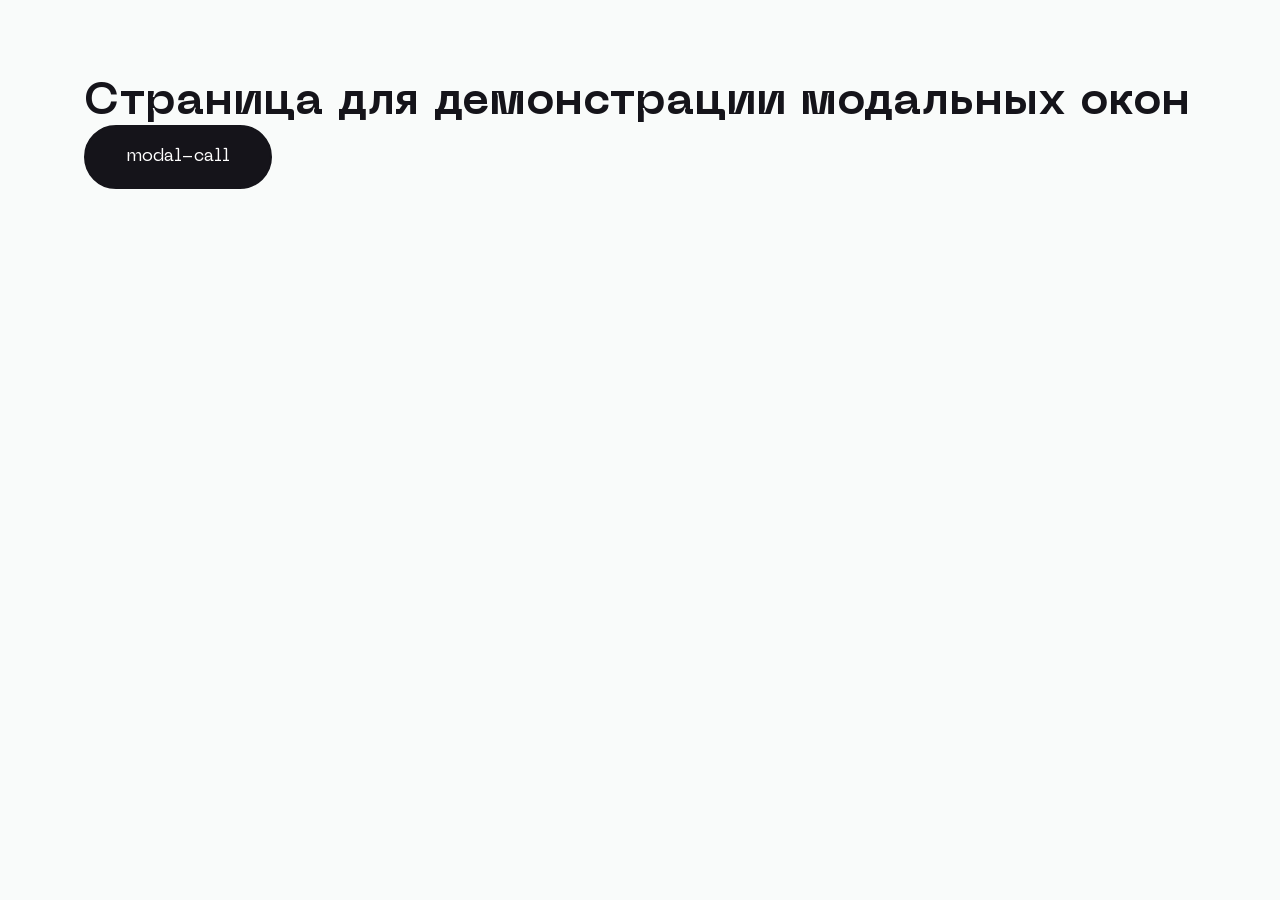
==== commit d3bf75eb: "start and top-nav" ====
--- a/public/00-modal.html
+++ b/public/00-modal.html
@@ -20,7 +20,7 @@
 				</div>
 			</div>
 		</div>
-		<!--  start modals--><a class="link-modal-js" href="modal-call">modal-call </a>
+		<!--  start modals-->
 		<div id="modal-call" style="display: none">
 			<div class="modal-win">
 				<div class="form-wrap">
--- a/public/css/main.min.css
+++ b/public/css/main.min.css
@@ -1 +1 @@
-@charset "UTF-8";.icon{fill:currentColor;display:inline-block;height:1em;width:1em}.icon-basket{font-size:2.4rem;width:.9166666667em}.icon-check{font-size:2.7rem;width:1em}.icon-fb,.icon-instagram{font-size:2.4rem;width:1em}.icon-telegram,.icon-viber{font-size:1.6rem;width:1em}.icon-vk{font-size:2.4rem;width:1em}.icon-whatsapp{font-size:1.6rem;width:1em}:root{--bs-blue:#0d6efd;--bs-indigo:#6610f2;--bs-purple:#6f42c1;--bs-pink:#d63384;--bs-red:#dc3545;--bs-orange:#fd7e14;--bs-yellow:#ffc107;--bs-green:#198754;--bs-teal:#20c997;--bs-cyan:#0dcaf0;--bs-black:#000;--bs-white:#fff;--bs-gray:#6c757d;--bs-gray-dark:#343a40;--bs-gray-100:#f8f9fa;--bs-gray-200:#e9ecef;--bs-gray-300:#dee2e6;--bs-gray-400:#ced4da;--bs-gray-500:#adb5bd;--bs-gray-600:#6c757d;--bs-gray-700:#495057;--bs-gray-800:#343a40;--bs-gray-900:#212529;--bs-primary:#0d6efd;--bs-secondary:#6c757d;--bs-danger:#dc3545;--bs-primary-rgb:13,110,253;--bs-secondary-rgb:108,117,125;--bs-danger-rgb:220,53,69;--bs-white-rgb:255,255,255;--bs-black-rgb:0,0,0;--bs-body-color-rgb:33,37,41;--bs-body-bg-rgb:255,255,255;--bs-font-sans-serif:"roboto",system-ui,-apple-system,"Segoe UI",Roboto,"Helvetica Neue",Arial,"Noto Sans","Liberation Sans",sans-serif,"Apple Color Emoji","Segoe UI Emoji","Segoe UI Symbol","Noto Color Emoji";--bs-font-monospace:SFMono-Regular,Menlo,Monaco,Consolas,"Liberation Mono","Courier New",monospace;--bs-gradient:linear-gradient(180deg,hsla(0,0%,100%,.15),hsla(0,0%,100%,0));--bs-body-font-family:var(--bs-font-sans-serif);--bs-body-font-size:1rem;--bs-body-font-weight:400;--bs-body-line-height:1.5;--bs-body-color:#212529;--bs-body-bg:#fff;--bs-border-width:1px;--bs-border-style:solid;--bs-border-color:#dee2e6;--bs-border-color-translucent:rgba(0,0,0,.175);--bs-border-radius:0.375rem;--bs-border-radius-sm:0.25rem;--bs-border-radius-lg:0.5rem;--bs-border-radius-xl:1rem;--bs-border-radius-2xl:2rem;--bs-border-radius-pill:50rem;--bs-link-color:#0d6efd;--bs-link-hover-color:#0a58ca;--bs-code-color:#d63384;--bs-highlight-bg:#fff3cd}*,:after,:before{box-sizing:border-box}body{-webkit-text-size-adjust:100%;-webkit-tap-highlight-color:rgba(0,0,0,0);background-color:var(--bs-body-bg);color:var(--bs-body-color);font-family:var(--bs-body-font-family);font-size:var(--bs-body-font-size);font-weight:var(--bs-body-font-weight);line-height:var(--bs-body-line-height);margin:0;text-align:var(--bs-body-text-align)}hr{border:0;border-top:1px solid;color:inherit;margin:1rem 0;opacity:.25}.h1,.h2,.h3,.h4,.h5,.h6,h1,h2,h3,h4,h5,h6{font-weight:500;line-height:1.2;margin-bottom:.5rem;margin-top:0}.h1,h1{font-size:calc(1.375rem + 1.5vw)}.h2,h2{font-size:calc(1.325rem + .9vw)}.h3,h3{font-size:calc(1.3rem + .6vw)}.h4,h4{font-size:calc(1.275rem + .3vw)}.h5,h5{font-size:1.25rem}.h6,h6{font-size:1rem}p{margin-bottom:1rem;margin-top:0}abbr[title]{cursor:help;-webkit-text-decoration:underline dotted;text-decoration:underline dotted;-webkit-text-decoration-skip-ink:none;text-decoration-skip-ink:none}address{font-style:normal;line-height:inherit;margin-bottom:1rem}ol,ul{padding-left:2rem}dl,ol,ul{margin-bottom:1rem;margin-top:0}ol ol,ol ul,ul ol,ul ul{margin-bottom:0}dt{font-weight:700}dd{margin-bottom:.5rem;margin-left:0}blockquote{margin:0 0 1rem}b,strong{font-weight:bolder}.small,small{font-size:.875em}.mark,mark{background-color:var(--bs-highlight-bg);padding:.1875em}sub,sup{font-size:.75em;line-height:0;position:relative;vertical-align:baseline}sub{bottom:-.25em}sup{top:-.5em}a{color:var(--bs-link-color);text-decoration:underline}a:hover{color:var(--bs-link-hover-color)}a:not([href]):not([class]),a:not([href]):not([class]):hover{color:inherit;text-decoration:none}code,kbd,pre,samp{font-family:var(--bs-font-monospace);font-size:1em}pre{display:block;font-size:.875em;margin-bottom:1rem;margin-top:0;overflow:auto}pre code{color:inherit;font-size:inherit;word-break:normal}code{word-wrap:break-word;color:var(--bs-code-color);font-size:.875em}a>code{color:inherit}kbd{background-color:var(--bs-body-color);border-radius:.25rem;color:var(--bs-body-bg);font-size:.875em;padding:.1875rem .375rem}kbd kbd{font-size:1em;padding:0}figure{margin:0 0 1rem}img,svg{vertical-align:middle}table{border-collapse:collapse;caption-side:bottom}caption{color:rgba(var(--bs-body-color-rgb),.75);padding-bottom:.5rem;padding-top:.5rem;text-align:left}th{text-align:inherit;text-align:-webkit-match-parent}tbody,td,tfoot,th,thead,tr{border:0 solid;border-color:inherit}label{display:inline-block}button{border-radius:0}button:focus:not(:focus-visible){outline:0}button,input,optgroup,select,textarea{font-family:inherit;font-size:inherit;line-height:inherit;margin:0}button,select{text-transform:none}[role=button]{cursor:pointer}select{word-wrap:normal}select:disabled{opacity:1}[list]:not([type=date]):not([type=datetime-local]):not([type=month]):not([type=week]):not([type=time])::-webkit-calendar-picker-indicator{display:none!important}[type=button],[type=reset],[type=submit],button{-webkit-appearance:button}[type=button]:not(:disabled),[type=reset]:not(:disabled),[type=submit]:not(:disabled),button:not(:disabled){cursor:pointer}::-moz-focus-inner{border-style:none;padding:0}textarea{resize:vertical}fieldset{border:0;margin:0;min-width:0;padding:0}legend{float:left;font-size:calc(1.275rem + .3vw);line-height:inherit;margin-bottom:.5rem;padding:0;width:100%}legend+*{clear:left}::-webkit-datetime-edit-day-field,::-webkit-datetime-edit-fields-wrapper,::-webkit-datetime-edit-hour-field,::-webkit-datetime-edit-minute,::-webkit-datetime-edit-month-field,::-webkit-datetime-edit-text,::-webkit-datetime-edit-year-field{padding:0}::-webkit-inner-spin-button{height:auto}[type=search]{-webkit-appearance:textfield;outline-offset:-2px}::-webkit-search-decoration{-webkit-appearance:none}::-webkit-color-swatch-wrapper{padding:0}::-webkit-file-upload-button{-webkit-appearance:button;font:inherit}::file-selector-button{-webkit-appearance:button;font:inherit}output{display:inline-block}iframe{border:0}summary{cursor:pointer;display:list-item}progress{vertical-align:baseline}[hidden]{display:none!important}.lead{font-size:1.25rem;font-weight:300}.display-1{font-size:calc(1.625rem + 4.5vw);font-weight:300;line-height:1.2}.display-2{font-size:calc(1.575rem + 3.9vw);font-weight:300;line-height:1.2}.display-3{font-size:calc(1.525rem + 3.3vw);font-weight:300;line-height:1.2}.display-4{font-size:calc(1.475rem + 2.7vw);font-weight:300;line-height:1.2}.display-5{font-size:calc(1.425rem + 2.1vw);font-weight:300;line-height:1.2}.display-6{font-size:calc(1.375rem + 1.5vw);font-weight:300;line-height:1.2}.list-inline,.list-unstyled{list-style:none;padding-left:0}.list-inline-item{display:inline-block}.list-inline-item:not(:last-child){margin-right:.5rem}.initialism{font-size:.875em;text-transform:uppercase}.blockquote{font-size:1.25rem;margin-bottom:1rem}.blockquote>:last-child{margin-bottom:0}.blockquote-footer{color:#6c757d;font-size:.875em;margin-bottom:1rem;margin-top:-1rem}.blockquote-footer:before{content:"— "}.container,.container-fluid,.container-lg,.container-md,.container-sm,.container-xl,.container-xxl{--bs-gutter-x:1.5rem;--bs-gutter-y:0;margin-left:auto;margin-right:auto;padding-left:calc(var(--bs-gutter-x)*.5);padding-right:calc(var(--bs-gutter-x)*.5);width:100%}.row{--bs-gutter-x:1.5rem;--bs-gutter-y:0;display:flex;flex-wrap:wrap;margin-left:calc(var(--bs-gutter-x)*-.5);margin-right:calc(var(--bs-gutter-x)*-.5);margin-top:calc(var(--bs-gutter-y)*-1)}.row>*{flex-shrink:0;margin-top:var(--bs-gutter-y);max-width:100%;padding-left:calc(var(--bs-gutter-x)*.5);padding-right:calc(var(--bs-gutter-x)*.5);width:100%}.col{flex:1 0 0%}.row-cols-auto>*{flex:0 0 auto;width:auto}.row-cols-1>*{flex:0 0 auto;width:100%}.row-cols-2>*{flex:0 0 auto;width:50%}.row-cols-3>*{flex:0 0 auto;width:33.3333333333%}.row-cols-4>*{flex:0 0 auto;width:25%}.row-cols-5>*{flex:0 0 auto;width:20%}.row-cols-6>*{flex:0 0 auto;width:16.6666666667%}.col-auto{flex:0 0 auto;width:auto}.col-1{flex:0 0 auto;width:8.33333333%}.col-2{flex:0 0 auto;width:16.66666667%}.col-3{flex:0 0 auto;width:25%}.col-4{flex:0 0 auto;width:33.33333333%}.col-5{flex:0 0 auto;width:41.66666667%}.col-6{flex:0 0 auto;width:50%}.col-7{flex:0 0 auto;width:58.33333333%}.col-8{flex:0 0 auto;width:66.66666667%}.col-9{flex:0 0 auto;width:75%}.col-10{flex:0 0 auto;width:83.33333333%}.col-11{flex:0 0 auto;width:91.66666667%}.col-12{flex:0 0 auto;width:100%}.offset-1{margin-left:8.33333333%}.offset-2{margin-left:16.66666667%}.offset-3{margin-left:25%}.offset-4{margin-left:33.33333333%}.offset-5{margin-left:41.66666667%}.offset-6{margin-left:50%}.offset-7{margin-left:58.33333333%}.offset-8{margin-left:66.66666667%}.offset-9{margin-left:75%}.offset-10{margin-left:83.33333333%}.offset-11{margin-left:91.66666667%}.g-0,.gx-0{--bs-gutter-x:0}.g-0,.gy-0{--bs-gutter-y:0}.g-1,.gx-1{--bs-gutter-x:0.25rem}.g-1,.gy-1{--bs-gutter-y:0.25rem}.g-2,.gx-2{--bs-gutter-x:0.5rem}.g-2,.gy-2{--bs-gutter-y:0.5rem}.g-3,.gx-3{--bs-gutter-x:1rem}.g-3,.gy-3{--bs-gutter-y:1rem}.g-4,.gx-4{--bs-gutter-x:1.5rem}.g-4,.gy-4{--bs-gutter-y:1.5rem}.g-5,.gx-5{--bs-gutter-x:3rem}.g-5,.gy-5{--bs-gutter-y:3rem}.form-label{margin-bottom:.5rem}.col-form-label{font-size:inherit;line-height:1.5;margin-bottom:0;padding-bottom:calc(.375rem + 1px);padding-top:calc(.375rem + 1px)}.col-form-label-lg{font-size:1.25rem;padding-bottom:calc(.5rem + 1px);padding-top:calc(.5rem + 1px)}.col-form-label-sm{font-size:.875rem;padding-bottom:calc(.25rem + 1px);padding-top:calc(.25rem + 1px)}.form-text{color:rgba(var(--bs-body-color-rgb),.75);font-size:.875em;margin-top:.25rem}.form-control{-webkit-appearance:none;-moz-appearance:none;appearance:none;background-clip:padding-box;background-color:#fff;border:1px solid #ced4da;border-radius:.375rem;color:#212529;display:block;font-size:1rem;font-weight:400;line-height:1.5;padding:.375rem .75rem;transition:border-color .15s ease-in-out,box-shadow .15s ease-in-out;width:100%}.form-control[type=file]{overflow:hidden}.form-control[type=file]:not(:disabled):not([readonly]){cursor:pointer}.form-control:focus{background-color:#fff;border-color:#86b7fe;box-shadow:0 0 0 .25rem rgba(13,110,253,.25);color:#212529;outline:0}.form-control::-webkit-date-and-time-value{height:1.5em}.form-control::-moz-placeholder{color:#6c757d;opacity:1}.form-control::placeholder{color:#6c757d;opacity:1}.form-control:disabled{background-color:#e9ecef;opacity:1}.form-control::-webkit-file-upload-button{-webkit-margin-end:.75rem;background-color:#e9ecef;border:0 solid;border-color:inherit;border-inline-end-width:1px;border-radius:0;color:#212529;margin:-.375rem -.75rem;margin-inline-end:.75rem;padding:.375rem .75rem;pointer-events:none;-webkit-transition:color .15s ease-in-out,background-color .15s ease-in-out,border-color .15s ease-in-out,box-shadow .15s ease-in-out;transition:color .15s ease-in-out,background-color .15s ease-in-out,border-color .15s ease-in-out,box-shadow .15s ease-in-out}.form-control::file-selector-button{-webkit-margin-end:.75rem;background-color:#e9ecef;border:0 solid;border-color:inherit;border-inline-end-width:1px;border-radius:0;color:#212529;margin:-.375rem -.75rem;margin-inline-end:.75rem;padding:.375rem .75rem;pointer-events:none;transition:color .15s ease-in-out,background-color .15s ease-in-out,border-color .15s ease-in-out,box-shadow .15s ease-in-out}.form-control:hover:not(:disabled):not([readonly])::-webkit-file-upload-button{background-color:#dde0e3}.form-control:hover:not(:disabled):not([readonly])::file-selector-button{background-color:#dde0e3}.form-control-plaintext{background-color:transparent;border:solid transparent;border-width:1px 0;color:#212529;display:block;line-height:1.5;margin-bottom:0;padding:.375rem 0;width:100%}.form-control-plaintext:focus{outline:0}.form-control-plaintext.form-control-lg,.form-control-plaintext.form-control-sm{padding-left:0;padding-right:0}.form-control-sm{border-radius:.25rem;font-size:.875rem;min-height:calc(1.5em + .5rem + 2px);padding:.25rem .5rem}.form-control-sm::-webkit-file-upload-button{-webkit-margin-end:.5rem;margin:-.25rem -.5rem;margin-inline-end:.5rem;padding:.25rem .5rem}.form-control-sm::file-selector-button{-webkit-margin-end:.5rem;margin:-.25rem -.5rem;margin-inline-end:.5rem;padding:.25rem .5rem}.form-control-lg{border-radius:.5rem;font-size:1.25rem;min-height:calc(1.5em + 1rem + 2px);padding:.5rem 1rem}.form-control-lg::-webkit-file-upload-button{-webkit-margin-end:1rem;margin:-.5rem -1rem;margin-inline-end:1rem;padding:.5rem 1rem}.form-control-lg::file-selector-button{-webkit-margin-end:1rem;margin:-.5rem -1rem;margin-inline-end:1rem;padding:.5rem 1rem}textarea.form-control{min-height:calc(1.5em + .75rem + 2px)}textarea.form-control-sm{min-height:calc(1.5em + .5rem + 2px)}textarea.form-control-lg{min-height:calc(1.5em + 1rem + 2px)}.form-control-color{height:calc(1.5em + .75rem + 2px);padding:.375rem;width:3rem}.form-control-color:not(:disabled):not([readonly]){cursor:pointer}.form-control-color::-moz-color-swatch{border:0!important;border-radius:.375rem}.form-control-color::-webkit-color-swatch{border-radius:.375rem}.form-control-color.form-control-sm{height:calc(1.5em + .5rem + 2px)}.form-control-color.form-control-lg{height:calc(1.5em + 1rem + 2px)}.form-select,.select2-container--default .select2-selection--single{-moz-padding-start:calc(.75rem - 3px);-webkit-appearance:none;-moz-appearance:none;appearance:none;background-color:#fff;background-image:url("data:image/svg+xml;charset=utf-8,%3Csvg xmlns='http://www.w3.org/2000/svg' viewBox='0 0 16 16'%3E%3Cpath fill='none' stroke='%23343a40' stroke-linecap='round' stroke-linejoin='round' stroke-width='2' d='m2 5 6 6 6-6'/%3E%3C/svg%3E");background-position:right .75rem center;background-repeat:no-repeat;background-size:16px 12px;border:1px solid #ced4da;border-radius:.375rem;color:#212529;display:block;font-size:1rem;font-weight:400;line-height:1.5;padding:.375rem 2.25rem .375rem .75rem;transition:border-color .15s ease-in-out,box-shadow .15s ease-in-out;width:100%}.form-select:focus,.select2-container--default .select2-selection--single:focus{border-color:#86b7fe;box-shadow:0 0 0 .25rem rgba(13,110,253,.25);outline:0}.form-select[multiple],.form-select[size]:not([size="1"]),.select2-container--default [multiple].select2-selection--single,.select2-container--default [size].select2-selection--single:not([size="1"]){background-image:none;padding-right:.75rem}.form-select:disabled,.select2-container--default .select2-selection--single:disabled{background-color:#e9ecef}.form-select:-moz-focusring,.select2-container--default .select2-selection--single:-moz-focusring{color:transparent;text-shadow:0 0 0 #212529}.form-select-sm{border-radius:.25rem;font-size:.875rem;padding-bottom:.25rem;padding-left:.5rem;padding-top:.25rem}.form-select-lg{border-radius:.5rem;font-size:1.25rem;padding-bottom:.5rem;padding-left:1rem;padding-top:.5rem}.form-check{display:block;margin-bottom:.125rem;min-height:1.5rem;padding-left:1.5em}.form-check .form-check-input{float:left;margin-left:-1.5em}.form-check-reverse{padding-left:0;padding-right:1.5em;text-align:right}.form-check-reverse .form-check-input{float:right;margin-left:0;margin-right:-1.5em}.form-check-input{color-adjust:exact;-webkit-appearance:none;-moz-appearance:none;appearance:none;background-color:#fff;background-position:50%;background-repeat:no-repeat;background-size:contain;border:1px solid rgba(0,0,0,.25);height:1em;margin-top:.25em;-webkit-print-color-adjust:exact;print-color-adjust:exact;vertical-align:top;width:1em}.form-check-input[type=checkbox]{border-radius:.25em}.form-check-input[type=radio]{border-radius:50%}.form-check-input:active{filter:brightness(90%)}.form-check-input:focus{border-color:#86b7fe;box-shadow:0 0 0 .25rem rgba(13,110,253,.25);outline:0}.form-check-input:checked{background-color:#0d6efd;border-color:#0d6efd}.form-check-input:checked[type=checkbox]{background-image:url("data:image/svg+xml;charset=utf-8,%3Csvg xmlns='http://www.w3.org/2000/svg' viewBox='0 0 20 20'%3E%3Cpath fill='none' stroke='%23fff' stroke-linecap='round' stroke-linejoin='round' stroke-width='3' d='m6 10 3 3 6-6'/%3E%3C/svg%3E")}.form-check-input:checked[type=radio]{background-image:url("data:image/svg+xml;charset=utf-8,%3Csvg xmlns='http://www.w3.org/2000/svg' viewBox='-4 -4 8 8'%3E%3Ccircle r='2' fill='%23fff'/%3E%3C/svg%3E")}.form-check-input[type=checkbox]:indeterminate{background-color:#0d6efd;background-image:url("data:image/svg+xml;charset=utf-8,%3Csvg xmlns='http://www.w3.org/2000/svg' viewBox='0 0 20 20'%3E%3Cpath fill='none' stroke='%23fff' stroke-linecap='round' stroke-linejoin='round' stroke-width='3' d='M6 10h8'/%3E%3C/svg%3E");border-color:#0d6efd}.form-check-input:disabled{filter:none;opacity:.5;pointer-events:none}.form-check-input:disabled~.form-check-label,.form-check-input[disabled]~.form-check-label{cursor:default;opacity:.5}.form-switch{padding-left:2.5em}.form-switch .form-check-input{background-image:url("data:image/svg+xml;charset=utf-8,%3Csvg xmlns='http://www.w3.org/2000/svg' viewBox='-4 -4 8 8'%3E%3Ccircle r='3' fill='rgba(0, 0, 0, 0.25)'/%3E%3C/svg%3E");background-position:0;border-radius:2em;margin-left:-2.5em;transition:background-position .15s ease-in-out;width:2em}.form-switch .form-check-input:focus{background-image:url("data:image/svg+xml;charset=utf-8,%3Csvg xmlns='http://www.w3.org/2000/svg' viewBox='-4 -4 8 8'%3E%3Ccircle r='3' fill='%2386b7fe'/%3E%3C/svg%3E")}.form-switch .form-check-input:checked{background-image:url("data:image/svg+xml;charset=utf-8,%3Csvg xmlns='http://www.w3.org/2000/svg' viewBox='-4 -4 8 8'%3E%3Ccircle r='3' fill='%23fff'/%3E%3C/svg%3E");background-position:100%}.form-switch.form-check-reverse{padding-left:0;padding-right:2.5em}.form-switch.form-check-reverse .form-check-input{margin-left:0;margin-right:-2.5em}.form-check-inline{display:inline-block;margin-right:1rem}.btn-check{clip:rect(0,0,0,0);pointer-events:none;position:absolute}.btn-check:disabled+.btn,.btn-check[disabled]+.btn{filter:none;opacity:.65;pointer-events:none}.form-range{-webkit-appearance:none;-moz-appearance:none;appearance:none;background-color:transparent;height:1.5rem;padding:0;width:100%}.form-range:focus{outline:0}.form-range:focus::-webkit-slider-thumb{box-shadow:0 0 0 1px #fff,0 0 0 .25rem rgba(13,110,253,.25)}.form-range:focus::-moz-range-thumb{box-shadow:0 0 0 1px #fff,0 0 0 .25rem rgba(13,110,253,.25)}.form-range::-moz-focus-outer{border:0}.form-range::-webkit-slider-thumb{-webkit-appearance:none;appearance:none;background-color:#0d6efd;border:0;border-radius:1rem;height:1rem;margin-top:-.25rem;-webkit-transition:background-color .15s ease-in-out,border-color .15s ease-in-out,box-shadow .15s ease-in-out;transition:background-color .15s ease-in-out,border-color .15s ease-in-out,box-shadow .15s ease-in-out;width:1rem}.form-range::-webkit-slider-thumb:active{background-color:#b6d4fe}.form-range::-webkit-slider-runnable-track{background-color:#dee2e6;border-color:transparent;border-radius:1rem;color:transparent;cursor:pointer;height:.5rem;width:100%}.form-range::-moz-range-thumb{-moz-appearance:none;appearance:none;background-color:#0d6efd;border:0;border-radius:1rem;height:1rem;-moz-transition:background-color .15s ease-in-out,border-color .15s ease-in-out,box-shadow .15s ease-in-out;transition:background-color .15s ease-in-out,border-color .15s ease-in-out,box-shadow .15s ease-in-out;width:1rem}.form-range::-moz-range-thumb:active{background-color:#b6d4fe}.form-range::-moz-range-track{background-color:#dee2e6;border-color:transparent;border-radius:1rem;color:transparent;cursor:pointer;height:.5rem;width:100%}.form-range:disabled{pointer-events:none}.form-range:disabled::-webkit-slider-thumb{background-color:#adb5bd}.form-range:disabled::-moz-range-thumb{background-color:#adb5bd}.form-floating{position:relative}.form-floating>.form-control,.form-floating>.form-control-plaintext,.form-floating>.form-select,.select2-container--default .form-floating>.select2-selection--single{height:calc(3.5rem + 2px);line-height:1.25}.form-floating>label{border:1px solid transparent;height:100%;left:0;overflow:hidden;padding:1rem .75rem;pointer-events:none;position:absolute;text-overflow:ellipsis;top:0;transform-origin:0 0;transition:opacity .1s ease-in-out,transform .1s ease-in-out;white-space:nowrap;width:100%}.form-floating>.form-control,.form-floating>.form-control-plaintext{padding:1rem .75rem}.form-floating>.form-control-plaintext::-moz-placeholder,.form-floating>.form-control::-moz-placeholder{color:transparent}.form-floating>.form-control-plaintext::placeholder,.form-floating>.form-control::placeholder{color:transparent}.form-floating>.form-control-plaintext:not(:-moz-placeholder-shown),.form-floating>.form-control:not(:-moz-placeholder-shown){padding-bottom:.625rem;padding-top:1.625rem}.form-floating>.form-control-plaintext:focus,.form-floating>.form-control-plaintext:not(:placeholder-shown),.form-floating>.form-control:focus,.form-floating>.form-control:not(:placeholder-shown){padding-bottom:.625rem;padding-top:1.625rem}.form-floating>.form-control-plaintext:-webkit-autofill,.form-floating>.form-control:-webkit-autofill{padding-bottom:.625rem;padding-top:1.625rem}.form-floating>.form-select,.select2-container--default .form-floating>.select2-selection--single{padding-bottom:.625rem;padding-top:1.625rem}.form-floating>.form-control:not(:-moz-placeholder-shown)~label{opacity:.65;transform:scale(.85) translateY(-.5rem) translateX(.15rem)}.form-floating>.form-control-plaintext~label,.form-floating>.form-control:focus~label,.form-floating>.form-control:not(:placeholder-shown)~label,.form-floating>.form-select~label,.select2-container--default .form-floating>.select2-selection--single~label{opacity:.65;transform:scale(.85) translateY(-.5rem) translateX(.15rem)}.form-floating>.form-control:-webkit-autofill~label{opacity:.65;transform:scale(.85) translateY(-.5rem) translateX(.15rem)}.form-floating>.form-control-plaintext~label{border-width:1px 0}.input-group{align-items:stretch;display:flex;flex-wrap:wrap;position:relative;width:100%}.input-group>.form-control,.input-group>.form-floating,.input-group>.form-select,.select2-container--default .input-group>.select2-selection--single{flex:1 1 auto;min-width:0;position:relative;width:1%}.input-group>.form-control:focus,.input-group>.form-floating:focus-within,.input-group>.form-select:focus,.select2-container--default .input-group>.select2-selection--single:focus{z-index:3}.input-group .btn{position:relative;z-index:2}.input-group .btn:focus{z-index:3}.input-group-text{align-items:center;background-color:#e9ecef;border:1px solid #ced4da;border-radius:.375rem;color:#212529;display:flex;font-size:1rem;font-weight:400;line-height:1.5;padding:.375rem .75rem;text-align:center;white-space:nowrap}.input-group-lg>.btn,.input-group-lg>.form-control,.input-group-lg>.form-select,.input-group-lg>.input-group-text,.select2-container--default .input-group-lg>.select2-selection--single{border-radius:.5rem;font-size:1.25rem;padding:.5rem 1rem}.input-group-sm>.btn,.input-group-sm>.form-control,.input-group-sm>.form-select,.input-group-sm>.input-group-text,.select2-container--default .input-group-sm>.select2-selection--single{border-radius:.25rem;font-size:.875rem;padding:.25rem .5rem}.input-group-lg>.form-select,.input-group-sm>.form-select,.select2-container--default .input-group-lg>.select2-selection--single,.select2-container--default .input-group-sm>.select2-selection--single{padding-right:3rem}.input-group.has-validation>.dropdown-toggle:nth-last-child(n+4),.input-group.has-validation>.form-floating:nth-last-child(n+3)>.form-control,.input-group.has-validation>.form-floating:nth-last-child(n+3)>.form-select,.input-group.has-validation>:nth-last-child(n+3):not(.dropdown-toggle):not(.dropdown-menu):not(.form-floating),.input-group:not(.has-validation)>.dropdown-toggle:nth-last-child(n+3),.input-group:not(.has-validation)>.form-floating:not(:last-child)>.form-control,.input-group:not(.has-validation)>.form-floating:not(:last-child)>.form-select,.input-group:not(.has-validation)>:not(:last-child):not(.dropdown-toggle):not(.dropdown-menu):not(.form-floating),.select2-container--default .input-group.has-validation>.form-floating:nth-last-child(n+3)>.select2-selection--single,.select2-container--default .input-group:not(.has-validation)>.form-floating:not(:last-child)>.select2-selection--single{border-bottom-right-radius:0;border-top-right-radius:0}.input-group>.form-floating:not(:first-child)>.form-control,.input-group>.form-floating:not(:first-child)>.form-select,.input-group>:not(:first-child):not(.dropdown-menu):not(.form-floating):not(.valid-tooltip):not(.valid-feedback):not(.invalid-tooltip):not(.invalid-feedback),.select2-container--default .input-group>.form-floating:not(:first-child)>.select2-selection--single{border-bottom-left-radius:0;border-top-left-radius:0;margin-left:-1px}.valid-feedback{color:#198754;display:none;font-size:.875em;margin-top:.25rem;width:100%}.valid-tooltip{background-color:rgba(25,135,84,.9);border-radius:.375rem;color:#fff;display:none;font-size:.875rem;margin-top:.1rem;max-width:100%;padding:.25rem .5rem;position:absolute;top:100%;z-index:5}.is-valid~.valid-feedback,.is-valid~.valid-tooltip,.was-validated :valid~.valid-feedback,.was-validated :valid~.valid-tooltip{display:block}.form-control.is-valid,.was-validated .form-control:valid{background-image:url("data:image/svg+xml;charset=utf-8,%3Csvg xmlns='http://www.w3.org/2000/svg' viewBox='0 0 8 8'%3E%3Cpath fill='%23198754' d='M2.3 6.73.6 4.53c-.4-1.04.46-1.4 1.1-.8l1.1 1.4 3.4-3.8c.6-.63 1.6-.27 1.2.7l-4 4.6c-.43.5-.8.4-1.1.1z'/%3E%3C/svg%3E");background-position:right calc(.375em + .1875rem) center;background-repeat:no-repeat;background-size:calc(.75em + .375rem) calc(.75em + .375rem);border-color:#198754;padding-right:calc(1.5em + .75rem)}.form-control.is-valid:focus,.was-validated .form-control:valid:focus{border-color:#198754;box-shadow:0 0 0 .25rem rgba(25,135,84,.25)}.was-validated textarea.form-control:valid,textarea.form-control.is-valid{background-position:top calc(.375em + .1875rem) right calc(.375em + .1875rem);padding-right:calc(1.5em + .75rem)}.form-select.is-valid,.select2-container--default .is-valid.select2-selection--single,.select2-container--default .was-validated .select2-selection--single:valid,.was-validated .form-select:valid,.was-validated .select2-container--default .select2-selection--single:valid{border-color:#198754}.form-select.is-valid:not([multiple]):not([size]),.form-select.is-valid:not([multiple])[size="1"],.select2-container--default .is-valid.select2-selection--single:not([multiple]):not([size]),.select2-container--default .is-valid.select2-selection--single:not([multiple])[size="1"],.select2-container--default .was-validated .select2-selection--single:valid:not([multiple]):not([size]),.select2-container--default .was-validated .select2-selection--single:valid:not([multiple])[size="1"],.was-validated .form-select:valid:not([multiple]):not([size]),.was-validated .form-select:valid:not([multiple])[size="1"],.was-validated .select2-container--default .select2-selection--single:valid:not([multiple]):not([size]),.was-validated .select2-container--default .select2-selection--single:valid:not([multiple])[size="1"]{background-image:url("data:image/svg+xml;charset=utf-8,%3Csvg xmlns='http://www.w3.org/2000/svg' viewBox='0 0 16 16'%3E%3Cpath fill='none' stroke='%23343a40' stroke-linecap='round' stroke-linejoin='round' stroke-width='2' d='m2 5 6 6 6-6'/%3E%3C/svg%3E"),url("data:image/svg+xml;charset=utf-8,%3Csvg xmlns='http://www.w3.org/2000/svg' viewBox='0 0 8 8'%3E%3Cpath fill='%23198754' d='M2.3 6.73.6 4.53c-.4-1.04.46-1.4 1.1-.8l1.1 1.4 3.4-3.8c.6-.63 1.6-.27 1.2.7l-4 4.6c-.43.5-.8.4-1.1.1z'/%3E%3C/svg%3E");background-position:right .75rem center,center right 2.25rem;background-size:16px 12px,calc(.75em + .375rem) calc(.75em + .375rem);padding-right:4.125rem}.form-select.is-valid:focus,.select2-container--default .is-valid.select2-selection--single:focus,.select2-container--default .was-validated .select2-selection--single:valid:focus,.was-validated .form-select:valid:focus,.was-validated .select2-container--default .select2-selection--single:valid:focus{border-color:#198754;box-shadow:0 0 0 .25rem rgba(25,135,84,.25)}.form-control-color.is-valid,.was-validated .form-control-color:valid{width:calc(3.75rem + 1.5em)}.form-check-input.is-valid,.was-validated .form-check-input:valid{border-color:#198754}.form-check-input.is-valid:checked,.was-validated .form-check-input:valid:checked{background-color:#198754}.form-check-input.is-valid:focus,.was-validated .form-check-input:valid:focus{box-shadow:0 0 0 .25rem rgba(25,135,84,.25)}.form-check-input.is-valid~.form-check-label,.was-validated .form-check-input:valid~.form-check-label{color:#198754}.form-check-inline .form-check-input~.valid-feedback{margin-left:.5em}.input-group .form-control.is-valid,.input-group .form-select.is-valid,.input-group .select2-container--default .is-valid.select2-selection--single,.select2-container--default .input-group .is-valid.select2-selection--single,.select2-container--default .was-validated .input-group .select2-selection--single:valid,.was-validated .input-group .form-control:valid,.was-validated .input-group .form-select:valid,.was-validated .input-group .select2-container--default .select2-selection--single:valid{z-index:1}.input-group .form-control.is-valid:focus,.input-group .form-select.is-valid:focus,.input-group .select2-container--default .is-valid.select2-selection--single:focus,.select2-container--default .input-group .is-valid.select2-selection--single:focus,.select2-container--default .was-validated .input-group .select2-selection--single:valid:focus,.was-validated .input-group .form-control:valid:focus,.was-validated .input-group .form-select:valid:focus,.was-validated .input-group .select2-container--default .select2-selection--single:valid:focus{z-index:3}.invalid-feedback{color:#dc3545;display:none;font-size:.875em;margin-top:.25rem;width:100%}.invalid-tooltip{background-color:rgba(220,53,69,.9);border-radius:.375rem;color:#fff;display:none;font-size:.875rem;margin-top:.1rem;max-width:100%;padding:.25rem .5rem;position:absolute;top:100%;z-index:5}.is-invalid~.invalid-feedback,.is-invalid~.invalid-tooltip,.was-validated :invalid~.invalid-feedback,.was-validated :invalid~.invalid-tooltip{display:block}.form-control.is-invalid,.was-validated .form-control:invalid{background-image:url("data:image/svg+xml;charset=utf-8,%3Csvg xmlns='http://www.w3.org/2000/svg' width='12' height='12' fill='none' stroke='%23dc3545'%3E%3Ccircle cx='6' cy='6' r='4.5'/%3E%3Cpath stroke-linejoin='round' d='M5.8 3.6h.4L6 6.5z'/%3E%3Ccircle cx='6' cy='8.2' r='.6' fill='%23dc3545' stroke='none'/%3E%3C/svg%3E");background-position:right calc(.375em + .1875rem) center;background-repeat:no-repeat;background-size:calc(.75em + .375rem) calc(.75em + .375rem);border-color:#dc3545;padding-right:calc(1.5em + .75rem)}.form-control.is-invalid:focus,.was-validated .form-control:invalid:focus{border-color:#dc3545;box-shadow:0 0 0 .25rem rgba(220,53,69,.25)}.was-validated textarea.form-control:invalid,textarea.form-control.is-invalid{background-position:top calc(.375em + .1875rem) right calc(.375em + .1875rem);padding-right:calc(1.5em + .75rem)}.form-select.is-invalid,.select2-container--default .is-invalid.select2-selection--single,.select2-container--default .was-validated .select2-selection--single:invalid,.was-validated .form-select:invalid,.was-validated .select2-container--default .select2-selection--single:invalid{border-color:#dc3545}.form-select.is-invalid:not([multiple]):not([size]),.form-select.is-invalid:not([multiple])[size="1"],.select2-container--default .is-invalid.select2-selection--single:not([multiple]):not([size]),.select2-container--default .is-invalid.select2-selection--single:not([multiple])[size="1"],.select2-container--default .was-validated .select2-selection--single:invalid:not([multiple]):not([size]),.select2-container--default .was-validated .select2-selection--single:invalid:not([multiple])[size="1"],.was-validated .form-select:invalid:not([multiple]):not([size]),.was-validated .form-select:invalid:not([multiple])[size="1"],.was-validated .select2-container--default .select2-selection--single:invalid:not([multiple]):not([size]),.was-validated .select2-container--default .select2-selection--single:invalid:not([multiple])[size="1"]{background-image:url("data:image/svg+xml;charset=utf-8,%3Csvg xmlns='http://www.w3.org/2000/svg' viewBox='0 0 16 16'%3E%3Cpath fill='none' stroke='%23343a40' stroke-linecap='round' stroke-linejoin='round' stroke-width='2' d='m2 5 6 6 6-6'/%3E%3C/svg%3E"),url("data:image/svg+xml;charset=utf-8,%3Csvg xmlns='http://www.w3.org/2000/svg' width='12' height='12' fill='none' stroke='%23dc3545'%3E%3Ccircle cx='6' cy='6' r='4.5'/%3E%3Cpath stroke-linejoin='round' d='M5.8 3.6h.4L6 6.5z'/%3E%3Ccircle cx='6' cy='8.2' r='.6' fill='%23dc3545' stroke='none'/%3E%3C/svg%3E");background-position:right .75rem center,center right 2.25rem;background-size:16px 12px,calc(.75em + .375rem) calc(.75em + .375rem);padding-right:4.125rem}.form-select.is-invalid:focus,.select2-container--default .is-invalid.select2-selection--single:focus,.select2-container--default .was-validated .select2-selection--single:invalid:focus,.was-validated .form-select:invalid:focus,.was-validated .select2-container--default .select2-selection--single:invalid:focus{border-color:#dc3545;box-shadow:0 0 0 .25rem rgba(220,53,69,.25)}.form-control-color.is-invalid,.was-validated .form-control-color:invalid{width:calc(3.75rem + 1.5em)}.form-check-input.is-invalid,.was-validated .form-check-input:invalid{border-color:#dc3545}.form-check-input.is-invalid:checked,.was-validated .form-check-input:invalid:checked{background-color:#dc3545}.form-check-input.is-invalid:focus,.was-validated .form-check-input:invalid:focus{box-shadow:0 0 0 .25rem rgba(220,53,69,.25)}.form-check-input.is-invalid~.form-check-label,.was-validated .form-check-input:invalid~.form-check-label{color:#dc3545}.form-check-inline .form-check-input~.invalid-feedback{margin-left:.5em}.input-group .form-control.is-invalid,.input-group .form-select.is-invalid,.input-group .select2-container--default .is-invalid.select2-selection--single,.select2-container--default .input-group .is-invalid.select2-selection--single,.select2-container--default .was-validated .input-group .select2-selection--single:invalid,.was-validated .input-group .form-control:invalid,.was-validated .input-group .form-select:invalid,.was-validated .input-group .select2-container--default .select2-selection--single:invalid{z-index:2}.input-group .form-control.is-invalid:focus,.input-group .form-select.is-invalid:focus,.input-group .select2-container--default .is-invalid.select2-selection--single:focus,.select2-container--default .input-group .is-invalid.select2-selection--single:focus,.select2-container--default .was-validated .input-group .select2-selection--single:invalid:focus,.was-validated .input-group .form-control:invalid:focus,.was-validated .input-group .form-select:invalid:focus,.was-validated .input-group .select2-container--default .select2-selection--single:invalid:focus{z-index:3}.btn{--bs-btn-padding-x:0.75rem;--bs-btn-padding-y:0.375rem;--bs-btn-font-family: ;--bs-btn-font-size:1rem;--bs-btn-font-weight:400;--bs-btn-line-height:1.5;--bs-btn-color:#212529;--bs-btn-bg:transparent;--bs-btn-border-width:1px;--bs-btn-border-color:transparent;--bs-btn-border-radius:0.375rem;--bs-btn-box-shadow:inset 0 1px 0 hsla(0,0%,100%,.15),0 1px 1px rgba(0,0,0,.075);--bs-btn-disabled-opacity:0.65;--bs-btn-focus-box-shadow:0 0 0 0.25rem rgba(var(--bs-btn-focus-shadow-rgb),.5);background-color:var(--bs-btn-bg);border:var(--bs-btn-border-width) solid var(--bs-btn-border-color);border-radius:var(--bs-btn-border-radius);color:var(--bs-btn-color);cursor:pointer;display:inline-block;font-family:var(--bs-btn-font-family);font-size:var(--bs-btn-font-size);font-weight:var(--bs-btn-font-weight);line-height:var(--bs-btn-line-height);padding:var(--bs-btn-padding-y) var(--bs-btn-padding-x);text-align:center;text-decoration:none;transition:color .15s ease-in-out,background-color .15s ease-in-out,border-color .15s ease-in-out,box-shadow .15s ease-in-out;-webkit-user-select:none;-moz-user-select:none;user-select:none;vertical-align:middle}.btn-check:focus+.btn,.btn:focus,.btn:hover{background-color:var(--bs-btn-hover-bg);border-color:var(--bs-btn-hover-border-color);color:var(--bs-btn-hover-color)}.btn-check:focus+.btn,.btn:focus{box-shadow:var(--bs-btn-focus-box-shadow);outline:0}.btn-check:active+.btn,.btn-check:checked+.btn,.btn.active,.btn.show,.btn:active{background-color:var(--bs-btn-active-bg);border-color:var(--bs-btn-active-border-color);color:var(--bs-btn-active-color)}.btn-check:active+.btn:focus,.btn-check:checked+.btn:focus,.btn.active:focus,.btn.show:focus,.btn:active:focus{box-shadow:var(--bs-btn-focus-box-shadow)}.btn.disabled,.btn:disabled,fieldset:disabled .btn{background-color:var(--bs-btn-disabled-bg);border-color:var(--bs-btn-disabled-border-color);color:var(--bs-btn-disabled-color);opacity:var(--bs-btn-disabled-opacity);pointer-events:none}.btn-primary{--bs-btn-color:#fff;--bs-btn-bg:#0d6efd;--bs-btn-border-color:#0d6efd;--bs-btn-hover-color:#fff;--bs-btn-hover-bg:#0b5ed7;--bs-btn-hover-border-color:#0a58ca;--bs-btn-focus-shadow-rgb:49,132,253;--bs-btn-active-color:#fff;--bs-btn-active-bg:#0a58ca;--bs-btn-active-border-color:#0a53be;--bs-btn-active-shadow:inset 0 3px 5px rgba(0,0,0,.125);--bs-btn-disabled-color:#fff;--bs-btn-disabled-bg:#0d6efd;--bs-btn-disabled-border-color:#0d6efd}.btn-secondary{--bs-btn-color:#fff;--bs-btn-bg:#6c757d;--bs-btn-border-color:#6c757d;--bs-btn-hover-color:#fff;--bs-btn-hover-bg:#5c636a;--bs-btn-hover-border-color:#565e64;--bs-btn-focus-shadow-rgb:130,138,145;--bs-btn-active-color:#fff;--bs-btn-active-bg:#565e64;--bs-btn-active-border-color:#51585e;--bs-btn-active-shadow:inset 0 3px 5px rgba(0,0,0,.125);--bs-btn-disabled-color:#fff;--bs-btn-disabled-bg:#6c757d;--bs-btn-disabled-border-color:#6c757d}.btn-danger{--bs-btn-color:#fff;--bs-btn-bg:#dc3545;--bs-btn-border-color:#dc3545;--bs-btn-hover-color:#fff;--bs-btn-hover-bg:#bb2d3b;--bs-btn-hover-border-color:#b02a37;--bs-btn-focus-shadow-rgb:225,83,97;--bs-btn-active-color:#fff;--bs-btn-active-bg:#b02a37;--bs-btn-active-border-color:#a52834;--bs-btn-active-shadow:inset 0 3px 5px rgba(0,0,0,.125);--bs-btn-disabled-color:#fff;--bs-btn-disabled-bg:#dc3545;--bs-btn-disabled-border-color:#dc3545}.btn-outline-primary{--bs-btn-color:#0d6efd;--bs-btn-border-color:#0d6efd;--bs-btn-hover-color:#fff;--bs-btn-hover-bg:#0d6efd;--bs-btn-hover-border-color:#0d6efd;--bs-btn-focus-shadow-rgb:13,110,253;--bs-btn-active-color:#fff;--bs-btn-active-bg:#0d6efd;--bs-btn-active-border-color:#0d6efd;--bs-btn-active-shadow:inset 0 3px 5px rgba(0,0,0,.125);--bs-btn-disabled-color:#0d6efd;--bs-btn-disabled-bg:transparent;--bs-btn-disabled-border-color:#0d6efd;--bs-gradient:none}.btn-outline-secondary{--bs-btn-color:#6c757d;--bs-btn-border-color:#6c757d;--bs-btn-hover-color:#fff;--bs-btn-hover-bg:#6c757d;--bs-btn-hover-border-color:#6c757d;--bs-btn-focus-shadow-rgb:108,117,125;--bs-btn-active-color:#fff;--bs-btn-active-bg:#6c757d;--bs-btn-active-border-color:#6c757d;--bs-btn-active-shadow:inset 0 3px 5px rgba(0,0,0,.125);--bs-btn-disabled-color:#6c757d;--bs-btn-disabled-bg:transparent;--bs-btn-disabled-border-color:#6c757d;--bs-gradient:none}.btn-outline-danger{--bs-btn-color:#dc3545;--bs-btn-border-color:#dc3545;--bs-btn-hover-color:#fff;--bs-btn-hover-bg:#dc3545;--bs-btn-hover-border-color:#dc3545;--bs-btn-focus-shadow-rgb:220,53,69;--bs-btn-active-color:#fff;--bs-btn-active-bg:#dc3545;--bs-btn-active-border-color:#dc3545;--bs-btn-active-shadow:inset 0 3px 5px rgba(0,0,0,.125);--bs-btn-disabled-color:#dc3545;--bs-btn-disabled-bg:transparent;--bs-btn-disabled-border-color:#dc3545;--bs-gradient:none}.btn-link{--bs-btn-font-weight:400;--bs-btn-color:var(--bs-link-color);--bs-btn-bg:transparent;--bs-btn-border-color:transparent;--bs-btn-hover-color:var(--bs-link-hover-color);--bs-btn-hover-border-color:transparent;--bs-btn-active-color:var(--bs-link-hover-color);--bs-btn-active-border-color:transparent;--bs-btn-disabled-color:#6c757d;--bs-btn-disabled-border-color:transparent;--bs-btn-box-shadow:none;--bs-btn-focus-shadow-rgb:49,132,253;text-decoration:underline}.btn-link:focus{color:var(--bs-btn-color)}.btn-link:hover{color:var(--bs-btn-hover-color)}.btn-lg{--bs-btn-padding-y:0.5rem;--bs-btn-padding-x:1rem;--bs-btn-font-size:1.25rem;--bs-btn-border-radius:0.5rem}.btn-sm{--bs-btn-padding-y:0.25rem;--bs-btn-padding-x:0.5rem;--bs-btn-font-size:0.875rem;--bs-btn-border-radius:0.25rem}.clearfix:after{clear:both;content:"";display:block}.text-bg-primary{background-color:RGBA(13,110,253,var(--bs-bg-opacity,1))!important;color:#fff!important}.text-bg-secondary{background-color:RGBA(108,117,125,var(--bs-bg-opacity,1))!important;color:#fff!important}.text-bg-danger{background-color:RGBA(220,53,69,var(--bs-bg-opacity,1))!important;color:#fff!important}.link-primary{color:#0d6efd!important}.link-primary:focus,.link-primary:hover{color:#0a58ca!important}.link-secondary{color:#6c757d!important}.link-secondary:focus,.link-secondary:hover{color:#565e64!important}.link-danger{color:#dc3545!important}.link-danger:focus,.link-danger:hover{color:#b02a37!important}.ratio{position:relative;width:100%}.ratio:before{content:"";display:block;padding-top:var(--bs-aspect-ratio)}.ratio>*{height:100%;left:0;position:absolute;top:0;width:100%}.ratio-1x1{--bs-aspect-ratio:100%}.ratio-4x3{--bs-aspect-ratio:75%}.ratio-16x9{--bs-aspect-ratio:56.25%}.ratio-21x9{--bs-aspect-ratio:42.8571428571%}.fixed-top{top:0}.fixed-bottom,.fixed-top{left:0;position:fixed;right:0;z-index:1030}.fixed-bottom{bottom:0}.sticky-top{top:0}.sticky-bottom,.sticky-top{position:-webkit-sticky;position:sticky;z-index:1020}.sticky-bottom{bottom:0}.hstack{align-items:center;flex-direction:row}.hstack,.vstack{align-self:stretch;display:flex}.vstack{flex:1 1 auto;flex-direction:column}.visually-hidden,.visually-hidden-focusable:not(:focus):not(:focus-within){clip:rect(0,0,0,0)!important;border:0!important;height:1px!important;margin:-1px!important;overflow:hidden!important;padding:0!important;position:absolute!important;white-space:nowrap!important;width:1px!important}.stretched-link:after{bottom:0;content:"";left:0;position:absolute;right:0;top:0;z-index:1}.text-truncate{overflow:hidden;text-overflow:ellipsis;white-space:nowrap}.vr{align-self:stretch;background-color:currentcolor;display:inline-block;min-height:1em;opacity:.25;width:1px}.align-baseline{vertical-align:baseline!important}.align-top{vertical-align:top!important}.align-middle{vertical-align:middle!important}.align-bottom{vertical-align:bottom!important}.align-text-bottom{vertical-align:text-bottom!important}.align-text-top{vertical-align:text-top!important}.float-start{float:left!important}.float-end{float:right!important}.float-none{float:none!important}.opacity-0{opacity:0!important}.opacity-25{opacity:.25!important}.opacity-50{opacity:.5!important}.opacity-75{opacity:.75!important}.opacity-100{opacity:1!important}.overflow-auto{overflow:auto!important}.overflow-hidden{overflow:hidden!important}.overflow-visible{overflow:visible!important}.overflow-scroll{overflow:scroll!important}.d-inline{display:inline!important}.d-inline-block{display:inline-block!important}.d-block{display:block!important}.d-grid{display:grid!important}.d-table{display:table!important}.d-table-row{display:table-row!important}.d-table-cell{display:table-cell!important}.d-flex{display:flex!important}.d-inline-flex{display:inline-flex!important}.d-none{display:none!important}.shadow{box-shadow:0 .5rem 1rem rgba(0,0,0,.15)!important}.shadow-sm{box-shadow:0 .125rem .25rem rgba(0,0,0,.075)!important}.shadow-lg{box-shadow:0 1rem 3rem rgba(0,0,0,.175)!important}.shadow-none{box-shadow:none!important}.position-static{position:static!important}.position-relative{position:relative!important}.position-absolute{position:absolute!important}.position-fixed{position:fixed!important}.position-sticky{position:-webkit-sticky!important;position:sticky!important}.top-0{top:0!important}.top-50{top:50%!important}.top-100{top:100%!important}.bottom-0{bottom:0!important}.bottom-50{bottom:50%!important}.bottom-100{bottom:100%!important}.start-0{left:0!important}.start-50{left:50%!important}.start-100{left:100%!important}.end-0{right:0!important}.end-50{right:50%!important}.end-100{right:100%!important}.translate-middle{transform:translate(-50%,-50%)!important}.translate-middle-x{transform:translateX(-50%)!important}.translate-middle-y{transform:translateY(-50%)!important}.border{border:var(--bs-border-width) var(--bs-border-style) var(--bs-border-color)!important}.border-0{border:0!important}.border-top{border-top:var(--bs-border-width) var(--bs-border-style) var(--bs-border-color)!important}.border-top-0{border-top:0!important}.border-end{border-right:var(--bs-border-width) var(--bs-border-style) var(--bs-border-color)!important}.border-end-0{border-right:0!important}.border-bottom{border-bottom:var(--bs-border-width) var(--bs-border-style) var(--bs-border-color)!important}.border-bottom-0{border-bottom:0!important}.border-start{border-left:var(--bs-border-width) var(--bs-border-style) var(--bs-border-color)!important}.border-start-0{border-left:0!important}.border-primary{--bs-border-opacity:1;border-color:rgba(var(--bs-primary-rgb),var(--bs-border-opacity))!important}.border-secondary{--bs-border-opacity:1;border-color:rgba(var(--bs-secondary-rgb),var(--bs-border-opacity))!important}.border-danger{--bs-border-opacity:1;border-color:rgba(var(--bs-danger-rgb),var(--bs-border-opacity))!important}.border-white{--bs-border-opacity:1;border-color:rgba(var(--bs-white-rgb),var(--bs-border-opacity))!important}.border-1{--bs-border-width:1px}.border-2{--bs-border-width:2px}.border-3{--bs-border-width:3px}.border-4{--bs-border-width:4px}.border-5{--bs-border-width:5px}.border-opacity-10{--bs-border-opacity:0.1}.border-opacity-25{--bs-border-opacity:0.25}.border-opacity-50{--bs-border-opacity:0.5}.border-opacity-75{--bs-border-opacity:0.75}.border-opacity-100{--bs-border-opacity:1}.w-25{width:25%!important}.w-50{width:50%!important}.w-75{width:75%!important}.w-100{width:100%!important}.w-auto{width:auto!important}.mw-100{max-width:100%!important}.vw-100{width:100vw!important}.min-vw-100{min-width:100vw!important}.h-25{height:25%!important}.h-50{height:50%!important}.h-75{height:75%!important}.h-100{height:100%!important}.h-auto{height:auto!important}.mh-100{max-height:100%!important}.vh-100{height:100vh!important}.min-vh-100{min-height:100vh!important}.flex-fill{flex:1 1 auto!important}.flex-row{flex-direction:row!important}.flex-column{flex-direction:column!important}.flex-row-reverse{flex-direction:row-reverse!important}.flex-column-reverse{flex-direction:column-reverse!important}.flex-grow-0{flex-grow:0!important}.flex-grow-1{flex-grow:1!important}.flex-shrink-0{flex-shrink:0!important}.flex-shrink-1{flex-shrink:1!important}.flex-wrap{flex-wrap:wrap!important}.flex-nowrap{flex-wrap:nowrap!important}.flex-wrap-reverse{flex-wrap:wrap-reverse!important}.justify-content-start{justify-content:flex-start!important}.justify-content-end{justify-content:flex-end!important}.justify-content-center{justify-content:center!important}.justify-content-between{justify-content:space-between!important}.justify-content-around{justify-content:space-around!important}.justify-content-evenly{justify-content:space-evenly!important}.align-items-start{align-items:flex-start!important}.align-items-end{align-items:flex-end!important}.align-items-center{align-items:center!important}.align-items-baseline{align-items:baseline!important}.align-items-stretch{align-items:stretch!important}.align-content-start{align-content:flex-start!important}.align-content-end{align-content:flex-end!important}.align-content-center{align-content:center!important}.align-content-between{align-content:space-between!important}.align-content-around{align-content:space-around!important}.align-content-stretch{align-content:stretch!important}.align-self-auto{align-self:auto!important}.align-self-start{align-self:flex-start!important}.align-self-end{align-self:flex-end!important}.align-self-center{align-self:center!important}.align-self-baseline{align-self:baseline!important}.align-self-stretch{align-self:stretch!important}.order-first{order:-1!important}.order-0{order:0!important}.order-1{order:1!important}.order-2{order:2!important}.order-3{order:3!important}.order-4{order:4!important}.order-5{order:5!important}.order-last{order:6!important}.m-0{margin:0!important}.m-1{margin:.25rem!important}.m-2{margin:.5rem!important}.m-3{margin:1rem!important}.m-4{margin:1.5rem!important}.m-5{margin:3rem!important}.m-auto{margin:auto!important}.mx-0{margin-left:0!important;margin-right:0!important}.mx-1{margin-left:.25rem!important;margin-right:.25rem!important}.mx-2{margin-left:.5rem!important;margin-right:.5rem!important}.mx-3{margin-left:1rem!important;margin-right:1rem!important}.mx-4{margin-left:1.5rem!important;margin-right:1.5rem!important}.mx-5{margin-left:3rem!important;margin-right:3rem!important}.mx-auto{margin-left:auto!important;margin-right:auto!important}.my-0{margin-bottom:0!important;margin-top:0!important}.my-1{margin-bottom:.25rem!important;margin-top:.25rem!important}.my-2{margin-bottom:.5rem!important;margin-top:.5rem!important}.my-3{margin-bottom:1rem!important;margin-top:1rem!important}.my-4{margin-bottom:1.5rem!important;margin-top:1.5rem!important}.my-5{margin-bottom:3rem!important;margin-top:3rem!important}.my-auto{margin-bottom:auto!important;margin-top:auto!important}.mt-0{margin-top:0!important}.mt-1{margin-top:.25rem!important}.mt-2{margin-top:.5rem!important}.mt-3{margin-top:1rem!important}.mt-4{margin-top:1.5rem!important}.mt-5{margin-top:3rem!important}.mt-auto{margin-top:auto!important}.me-0{margin-right:0!important}.me-1{margin-right:.25rem!important}.me-2{margin-right:.5rem!important}.me-3{margin-right:1rem!important}.me-4{margin-right:1.5rem!important}.me-5{margin-right:3rem!important}.me-auto{margin-right:auto!important}.mb-0{margin-bottom:0!important}.mb-1{margin-bottom:.25rem!important}.mb-2{margin-bottom:.5rem!important}.mb-3{margin-bottom:1rem!important}.mb-4{margin-bottom:1.5rem!important}.mb-5{margin-bottom:3rem!important}.mb-auto{margin-bottom:auto!important}.ms-0{margin-left:0!important}.ms-1{margin-left:.25rem!important}.ms-2{margin-left:.5rem!important}.ms-3{margin-left:1rem!important}.ms-4{margin-left:1.5rem!important}.ms-5{margin-left:3rem!important}.ms-auto{margin-left:auto!important}.p-0{padding:0!important}.p-1{padding:.25rem!important}.p-2{padding:.5rem!important}.p-3{padding:1rem!important}.p-4{padding:1.5rem!important}.p-5{padding:3rem!important}.px-0{padding-left:0!important;padding-right:0!important}.px-1{padding-left:.25rem!important;padding-right:.25rem!important}.px-2{padding-left:.5rem!important;padding-right:.5rem!important}.px-3{padding-left:1rem!important;padding-right:1rem!important}.px-4{padding-left:1.5rem!important;padding-right:1.5rem!important}.px-5{padding-left:3rem!important;padding-right:3rem!important}.py-0{padding-bottom:0!important;padding-top:0!important}.py-1{padding-bottom:.25rem!important;padding-top:.25rem!important}.py-2{padding-bottom:.5rem!important;padding-top:.5rem!important}.py-3{padding-bottom:1rem!important;padding-top:1rem!important}.py-4{padding-bottom:1.5rem!important;padding-top:1.5rem!important}.py-5{padding-bottom:3rem!important;padding-top:3rem!important}.pt-0{padding-top:0!important}.pt-1{padding-top:.25rem!important}.pt-2{padding-top:.5rem!important}.pt-3{padding-top:1rem!important}.pt-4{padding-top:1.5rem!important}.pt-5{padding-top:3rem!important}.pe-0{padding-right:0!important}.pe-1{padding-right:.25rem!important}.pe-2{padding-right:.5rem!important}.pe-3{padding-right:1rem!important}.pe-4{padding-right:1.5rem!important}.pe-5{padding-right:3rem!important}.pb-0{padding-bottom:0!important}.pb-1{padding-bottom:.25rem!important}.pb-2{padding-bottom:.5rem!important}.pb-3{padding-bottom:1rem!important}.pb-4{padding-bottom:1.5rem!important}.pb-5{padding-bottom:3rem!important}.ps-0{padding-left:0!important}.ps-1{padding-left:.25rem!important}.ps-2{padding-left:.5rem!important}.ps-3{padding-left:1rem!important}.ps-4{padding-left:1.5rem!important}.ps-5{padding-left:3rem!important}.gap-0{gap:0!important}.gap-1{gap:.25rem!important}.gap-2{gap:.5rem!important}.gap-3{gap:1rem!important}.gap-4{gap:1.5rem!important}.gap-5{gap:3rem!important}.font-monospace{font-family:var(--bs-font-monospace)!important}.fs-1{font-size:calc(1.375rem + 1.5vw)!important}.fs-2{font-size:calc(1.325rem + .9vw)!important}.fs-3{font-size:calc(1.3rem + .6vw)!important}.fs-4{font-size:calc(1.275rem + .3vw)!important}.fs-5{font-size:1.25rem!important}.fs-6{font-size:1rem!important}.fst-italic{font-style:italic!important}.fst-normal{font-style:normal!important}.fw-light{font-weight:300!important}.fw-lighter{font-weight:lighter!important}.fw-normal{font-weight:400!important}.fw-bold{font-weight:700!important}.fw-semibold{font-weight:600!important}.fw-bolder{font-weight:bolder!important}.lh-1{line-height:1!important}.lh-sm{line-height:1.25!important}.lh-base{line-height:1.5!important}.lh-lg{line-height:2!important}.text-start{text-align:left!important}.text-end{text-align:right!important}.text-center{text-align:center!important}.text-decoration-none{text-decoration:none!important}.text-decoration-underline{text-decoration:underline!important}.text-decoration-line-through{text-decoration:line-through!important}.text-lowercase{text-transform:lowercase!important}.text-uppercase{text-transform:uppercase!important}.text-capitalize{text-transform:capitalize!important}.text-wrap{white-space:normal!important}.text-nowrap{white-space:nowrap!important}.text-break{word-wrap:break-word!important;word-break:break-word!important}.text-primary{--bs-text-opacity:1;color:rgba(var(--bs-primary-rgb),var(--bs-text-opacity))!important}.text-secondary{--bs-text-opacity:1;color:rgba(var(--bs-secondary-rgb),var(--bs-text-opacity))!important}.text-danger{--bs-text-opacity:1;color:rgba(var(--bs-danger-rgb),var(--bs-text-opacity))!important}.text-black{--bs-text-opacity:1;color:rgba(var(--bs-black-rgb),var(--bs-text-opacity))!important}.text-white{--bs-text-opacity:1;color:rgba(var(--bs-white-rgb),var(--bs-text-opacity))!important}.text-body{--bs-text-opacity:1;color:rgba(var(--bs-body-color-rgb),var(--bs-text-opacity))!important}.text-muted{--bs-text-opacity:1;color:rgba(var(--bs-body-color-rgb),.75)!important}.text-black-50{--bs-text-opacity:1;color:rgba(0,0,0,.5)!important}.text-white-50{--bs-text-opacity:1;color:hsla(0,0%,100%,.5)!important}.text-reset{--bs-text-opacity:1;color:inherit!important}.text-opacity-25{--bs-text-opacity:0.25}.text-opacity-50{--bs-text-opacity:0.5}.text-opacity-75{--bs-text-opacity:0.75}.text-opacity-100{--bs-text-opacity:1}.bg-primary{--bs-bg-opacity:1;background-color:rgba(var(--bs-primary-rgb),var(--bs-bg-opacity))!important}.bg-secondary{--bs-bg-opacity:1;background-color:rgba(var(--bs-secondary-rgb),var(--bs-bg-opacity))!important}.bg-danger{--bs-bg-opacity:1;background-color:rgba(var(--bs-danger-rgb),var(--bs-bg-opacity))!important}.bg-black{--bs-bg-opacity:1;background-color:rgba(var(--bs-black-rgb),var(--bs-bg-opacity))!important}.bg-white{--bs-bg-opacity:1;background-color:rgba(var(--bs-white-rgb),var(--bs-bg-opacity))!important}.bg-body{--bs-bg-opacity:1;background-color:rgba(var(--bs-body-bg-rgb),var(--bs-bg-opacity))!important}.bg-transparent{--bs-bg-opacity:1;background-color:transparent!important}.bg-opacity-10{--bs-bg-opacity:0.1}.bg-opacity-25{--bs-bg-opacity:0.25}.bg-opacity-50{--bs-bg-opacity:0.5}.bg-opacity-75{--bs-bg-opacity:0.75}.bg-opacity-100{--bs-bg-opacity:1}.bg-gradient{background-image:var(--bs-gradient)!important}.user-select-all{-webkit-user-select:all!important;-moz-user-select:all!important;user-select:all!important}.user-select-auto{-webkit-user-select:auto!important;-moz-user-select:auto!important;user-select:auto!important}.user-select-none{-webkit-user-select:none!important;-moz-user-select:none!important;user-select:none!important}.pe-none{pointer-events:none!important}.pe-auto{pointer-events:auto!important}.rounded{border-radius:var(--bs-border-radius)!important}.rounded-0{border-radius:0!important}.rounded-1{border-radius:var(--bs-border-radius-sm)!important}.rounded-2{border-radius:var(--bs-border-radius)!important}.rounded-3{border-radius:var(--bs-border-radius-lg)!important}.rounded-4{border-radius:var(--bs-border-radius-xl)!important}.rounded-5{border-radius:var(--bs-border-radius-2xl)!important}.rounded-circle{border-radius:50%!important}.rounded-pill{border-radius:var(--bs-border-radius-pill)!important}.rounded-top{border-top-left-radius:var(--bs-border-radius)!important}.rounded-end,.rounded-top{border-top-right-radius:var(--bs-border-radius)!important}.rounded-bottom,.rounded-end{border-bottom-right-radius:var(--bs-border-radius)!important}.rounded-bottom,.rounded-start{border-bottom-left-radius:var(--bs-border-radius)!important}.rounded-start{border-top-left-radius:var(--bs-border-radius)!important}.visible{visibility:visible!important}.invisible{visibility:hidden!important}:root{--animate-delay:1.2s;--bs-body-font-size:16px;--sPT:2.5rem;--sPB:2.8125rem;--sTPB:1.25rem;--swiperArrowSize:4.25rem;--swiperArrowPosition:calc(var(--swiperArrowSize)*-1/2);--swiperBorderColorDef:var(--bs-primary);--swiperColorDef:var(--bs-primary);--swiperBgDef:#fff;--swiperBorderColorDefHover:var(--bs-primary);--swiperColorDefHover:var(--bs-primary);--swiperBgDefHover:#fff;--fancybox-bg:rgba(24,24,27,.77)}.pixel-perfect{background-position:center 0;display:block;height:100%;left:0;margin-left:auto;margin-right:auto;opacity:0;overflow:hidden;pointer-events:none;position:absolute;right:0;top:0;width:100%;z-index:1000}body,html{font-size:var(--bs-body-font-size)}html{-webkit-text-size-adjust:100%;-webkit-tap-highlight-color:rgba(33,36,41,0)}body.fancybox-active,body.fixed{margin-right:var(--spacing-end)}body.fancybox-active .header,body.fixed .header{padding-right:var(--spacing-end)}body.loaded_hiding{--s:0.36s;opacity:0;pointer-events:none;transition:all var(--s) ease-in-out}body.loaded_hiding:before{display:none}body.loaded{opacity:1;pointer-events:visible}body:before{--s:0.36s;-webkit-backdrop-filter:blur(5px);backdrop-filter:blur(5px);background-color:rgba(33,37,41,.8);content:"";height:100%;left:0;opacity:0;position:absolute;top:0;transition:all var(--s) ease-in-out;width:100%;z-index:-1}body.fancybox-active,body.fixed{overflow:hidden}body.fixed{left:0;position:absolute;top:0;width:100%;z-index:999}body.fixed:before{opacity:.76;z-index:999}.main-wrapper{overflow:hidden;position:relative;width:100%}.section{background-position:50%;background-repeat:no-repeat;background-size:cover;padding-bottom:var(--sPB);padding-top:var(--sPT)}.section-title{margin-bottom:var(--sTPB)}.mono{font-family:var(--bs-font-monospace)}.small{font-size:.875rem}.tdn{text-decoration:none!important}.ttu{text-transform:uppercase}.tdu{text-decoration:underline}.tdu:hover{text-decoration:none}.fw-300{font-weight:300}.fw-400{font-weight:400}.fw-900{font-weight:900}.fw-500{font-weight:500}.fw-600{font-weight:600}.fw-100{font-weight:100}.row--sm{--bg-gutter-x:1.25rem}.slick-slide img{display:inline}.image-source-link{color:#98c3d1}.slick-slide{outline:0!important}.slick-arrow{cursor:pointer;position:absolute;top:50%;transform:translateY(-50%);z-index:2}.slick-arrow.l{left:0}.slick-arrow.l svg{transform:transform(rotateY(180deg))}.slick-arrow.r{right:0}.slick-arrow svg{height:auto;width:17px}.strong{font-weight:700}ul{padding-left:0}.res-i,picture img{height:auto;max-width:100%}.img-bg{background-position:50%;background-repeat:no-repeat;background-size:cover;position:relative}.img-bg img{clip:rect(0 0 0 0);border:0;height:1px;margin:-1px;overflow:hidden;padding:0;position:absolute;width:1px}.bgs{background-position:50%;background-repeat:no-repeat;background-size:cover}.table{display:table}.tr{display:table-row}.td{display:table-cell}.tabs__btn-accordion{width:100%}.tabs__btn:hover{cursor:pointer}.tabs__content{--s:0.36s;display:none;opacity:0;transition:all var(--s) ease-in-out}.tabs__content.active{display:block;opacity:1}.invisible{clip:rect(0 0 0 0);border:0;height:1px;margin:-1px;overflow:hidden;padding:0;position:absolute;width:1px}.control-wrap{position:relative}.swiper-button-hand{--s:0.36s;background-color:var(--swiperBgDef);background-image:none;background-position:50%;background-repeat:no-repeat;background-size:cover;border:2px solid var(--swiperBorderColorDef);border-radius:50%;bottom:0;box-shadow:0 15px 60px rgba(0,0,0,.1);color:var(--swiperColorDef);height:var(--swiperArrowSize);margin:auto 0;outline:none!important;position:absolute;top:0;transition:all var(--s) ease-in-out;-webkit-user-select:none;-moz-user-select:none;user-select:none;width:var(--swiperArrowSize);z-index:300}.swiper-button-hand:hover{background-color:var(--swiperBgDefHover);border-color:var(--swiperBorderColorDefHover);color:var(--swiperColorDefHover)}.swiper-button-hand .icon{font-size:.75rem}.swiper-button-hand:after{display:none}.swiper-button-hand-next{right:var(--swiperArrowPosition)}.swiper-button-hand-prev{left:var(--swiperArrowPosition)}.swiper-pagination{text-align:center;width:100%}.swiper-pagination-bullet{--s:0.36s;background-color:#e6e6e6;border-radius:50%;display:inline-block;height:8px;margin-left:.5rem;margin-right:.3125rem;opacity:1;outline:none!important;transition:all var(--s) ease-in-out;width:8px}.swiper-pagination-bullet-active,.swiper-pagination-bullet:hover{background-color:var(--bs-primary)}picture{display:block}img.object-fit-js{display:block;height:100%;-o-object-fit:cover;object-fit:cover;width:100%}.object-fit-js img,img.img-bg{-o-object-fit:cover;object-fit:cover;-o-object-position:top;object-position:top}a{--s:0.36s;transition:all var(--s) ease-in-out}.picture-bg,img.img-bg{z-index:-1}.picture-bg,.picture-bg .object-fit-js,img.img-bg,img.img-bg .object-fit-js{height:100%;left:0;position:absolute;top:0;width:100%}.bg-wrap{position:relative;z-index:2}.browsehappy{background:#000;color:#fff;font-size:10px;min-height:100px;padding-top:30px;position:absolute;top:0;width:100%;z-index:2000}iframe{border:none}.custom-scroll{--bs-primary:#dedede;scrollbar-color:var(--bs-primary) transparent;scrollbar-width:auto}.custom-scroll::-webkit-scrollbar{width:4px}.custom-scroll::-webkit-scrollbar-track{background:transparent}.custom-scroll::-webkit-scrollbar-thumb{background-color:var(--bs-primary);border:0 solid transparent;border-radius:16px}::-webkit-calendar-picker-indicator{background-image:url('data:image/svg+xml;charset=utf-8,<svg xmlns="http://www.w3.org/2000/svg" width="16" height="15" viewBox="0 0 24 24"><path fill="%230d6efd" d="M20 3h-1V1h-2v2H7V1H5v2H4c-1.1 0-2 .9-2 2v16c0 1.1.9 2 2 2h16c1.1 0 2-.9 2-2V5c0-1.1-.9-2-2-2zm0 18H4V8h16v13z"/></svg>')}.footer{margin-top:auto}.form-wrap__input{resize:none}.form-wrap__btn{cursor:pointer}.form-wrap label{display:block;width:100%}.parsley-error{border:2px solid red!important;-o-border-image:none;border-image:none;color:red;outline:0!important}.parsley-success{border:2px solid #00d600!important}.parsley-errors-list{color:red}input[type=number]{-moz-appearance:textfield}select::-ms-expand{display:none}input::-webkit-inner-spin-button,input::-webkit-outer-spin-button{-webkit-appearance:none;margin:0}.select2-container--default .select2-selection--single{height:auto!important;padding-left:.625rem}.select2-container--default .select2-selection--single .select2-selection__rendered{padding:0}.select2-container--default .select2-selection--single .select2-selection__arrow{display:none}.headerBlock{min-height:100vh;min-height:calc(var(--vh, 1vh)*100)}.headerBlock,.headerBlock .h1,.headerBlock .h2,.headerBlock h1,.headerBlock h2{margin-bottom:1px}.soc{--bs-gutter-x:10px;display:flex;margin-left:calc(var(--bs-gutter-x)*-1/2);margin-right:calc(var(--bs-gutter-x)*-1/2)}.soc>*{margin-left:calc(var(--bs-gutter-x)/2);margin-right:calc(var(--bs-gutter-x)/2)}.soc__item{--s:0.36s;display:grid;place-items:center;text-decoration:none!important;transition:all var(--s) ease-in-out;vertical-align:middle}.soc .icon{font-size:1.875rem}.counter{counter-reset:num}.counter__item{position:relative}.counter__item:before{content:counter(num);counter-increment:num}.addBlock{border:1px solid;border-radius:23px;color:var(--color,#0d6efd);display:flex;overflow:hidden;position:relative}.addBlock input{border:none;color:inherit;height:2.8125rem;text-align:center}.addBlock__btn{background:none!important;background:transparent;border:none!important;border-radius:23px;box-shadow:none!important;color:inherit;height:2.8125rem;outline:none!important;position:relative;width:1.625rem}.addBlock__btn:after,.addBlock__btn:before{background-color:currentColor;bottom:0;content:"";height:2px;left:0;margin:auto;position:absolute;right:0;top:0;width:10px}.addBlock__btn--plus:after{transform:rotate(90deg)}:root{--fancybox-content-bg:none}.fancybox__content{max-width:100%;padding:0}.modal-win{background-color:#fff;max-width:100%;padding:40px;position:relative;width:93.75rem}.modal-win .mfp-close{color:#0d6efd;font-size:40px;font-weight:100}a{outline:0!important}.modal-form{position:relative}#foot-dialog .h3,#foot-dialog h3{font-size:2.25em}.mfp-close{--s:0.36s;background:0 0;border:0;border-radius:50%;box-shadow:none;color:#212529;cursor:pointer;display:block;font-family:Arial,Baskerville,monospace;font-size:28px;font-size:50px;font-style:normal;font-weight:100;height:56px;line-height:56px;margin-right:-5px;margin-top:-5px;opacity:.65;opacity:1;outline:0;overflow:visible;padding:0;position:absolute;right:0;text-align:center;text-decoration:none;top:0;transition:all var(--s) ease-in-out;-webkit-user-select:none;-moz-user-select:none;user-select:none;width:56px;z-index:1046}.polite .link{color:#0d6efd;cursor:pointer;text-decoration:underline}.polite .link :hover{display:none}.fancybox__container{min-height:100%;transform:none!important;width:100%!important}.fancybox-throwOutUp{-webkit-animation:fancybox-throwOutUp .25s ease both;animation:fancybox-throwOutUp .25s ease both}.fancybox-throwOutDown{-webkit-animation:fancybox-throwOutDown .25s ease both;animation:fancybox-throwOutDown .25s ease both}@-webkit-keyframes fancybox-throwOutUp{0%{opacity:0;transform:translate3d(0,-5%,0)}to{opacity:1;transform:translateZ(0)}}@keyframes fancybox-throwOutUp{0%{opacity:0;transform:translate3d(0,-5%,0)}to{opacity:1;transform:translateZ(0)}}@-webkit-keyframes fancybox-throwOutDown{to{opacity:0;transform:translate3d(0,10%,0)}}@keyframes fancybox-throwOutDown{to{opacity:0;transform:translate3d(0,10%,0)}}.sCatalog__row{--bs-gutter-y:var(--bs-gutter-x)}.sCatalog__slide{height:auto}.img-wrap-center{align-items:center;bottom:0;display:flex;justify-content:center;left:0;margin:auto;position:absolute;right:0;top:0}.img-wrap-center img{height:auto;max-width:100%}.product-item{background:#fff;border:1px solid #e2e2e2;border-radius:15px;display:flex;flex-direction:column;min-height:100%;overflow:hidden;position:relative}.product-item__img-wrap{--ratio:190/298;display:block;position:relative}.product-item__img-wrap:before{content:"";display:block;height:0;padding-bottom:calc(var(--ratio)*100%);position:relative}.product-item__caption{display:flex;flex-direction:column;flex-grow:1;padding:1.25rem}.menu{list-style:none;margin-bottom:0;max-width:100%;position:relative}.menu li{padding:0}.menu a{display:block;padding:1.25rem calc(var(--bs-gutter-x)/2)}.toggle-menu-mobile{--h:0.125em;--color:#0d6efd;--position:calc(var(--h)*2);cursor:pointer;display:block;font-size:32px;height:calc(var(--h)*12);position:relative;width:1em}.toggle-menu-mobile.on span{--color:transparent}.toggle-menu-mobile.on{--position:0;--rotate:45deg}.toggle-menu-mobile span:after,.toggle-menu-mobile span:before{content:"";left:0;position:absolute}.toggle-menu-mobile span{bottom:0;display:block;margin-bottom:auto;margin-top:auto;position:absolute;top:0}.toggle-menu-mobile span:before{top:var(--position);transform:rotate(var(--rotate,0))}.toggle-menu-mobile span:after{bottom:var(--position);transform:rotate(calc(var(--rotate, 0)*-1))}.toggle-menu-mobile span,.toggle-menu-mobile span:after,.toggle-menu-mobile span:before{-webkit-backface-visibility:hidden;backface-visibility:hidden;background-color:var(--color);height:var(--h);transform-origin:50% 50%;transition:all .3s;width:1em}.top-nav p{-webkit-box-orient:vertical;-webkit-line-clamp:3;display:-webkit-box;overflow:hidden;position:relative}@media (min-width:576px){.container,.container-sm{max-width:540px}.col-sm{flex:1 0 0%}.row-cols-sm-auto>*{flex:0 0 auto;width:auto}.row-cols-sm-1>*{flex:0 0 auto;width:100%}.row-cols-sm-2>*{flex:0 0 auto;width:50%}.row-cols-sm-3>*{flex:0 0 auto;width:33.3333333333%}.row-cols-sm-4>*{flex:0 0 auto;width:25%}.row-cols-sm-5>*{flex:0 0 auto;width:20%}.row-cols-sm-6>*{flex:0 0 auto;width:16.6666666667%}.col-sm-auto{flex:0 0 auto;width:auto}.col-sm-1{flex:0 0 auto;width:8.33333333%}.col-sm-2{flex:0 0 auto;width:16.66666667%}.col-sm-3{flex:0 0 auto;width:25%}.col-sm-4{flex:0 0 auto;width:33.33333333%}.col-sm-5{flex:0 0 auto;width:41.66666667%}.col-sm-6{flex:0 0 auto;width:50%}.col-sm-7{flex:0 0 auto;width:58.33333333%}.col-sm-8{flex:0 0 auto;width:66.66666667%}.col-sm-9{flex:0 0 auto;width:75%}.col-sm-10{flex:0 0 auto;width:83.33333333%}.col-sm-11{flex:0 0 auto;width:91.66666667%}.col-sm-12{flex:0 0 auto;width:100%}.offset-sm-0{margin-left:0}.offset-sm-1{margin-left:8.33333333%}.offset-sm-2{margin-left:16.66666667%}.offset-sm-3{margin-left:25%}.offset-sm-4{margin-left:33.33333333%}.offset-sm-5{margin-left:41.66666667%}.offset-sm-6{margin-left:50%}.offset-sm-7{margin-left:58.33333333%}.offset-sm-8{margin-left:66.66666667%}.offset-sm-9{margin-left:75%}.offset-sm-10{margin-left:83.33333333%}.offset-sm-11{margin-left:91.66666667%}.g-sm-0,.gx-sm-0{--bs-gutter-x:0}.g-sm-0,.gy-sm-0{--bs-gutter-y:0}.g-sm-1,.gx-sm-1{--bs-gutter-x:0.25rem}.g-sm-1,.gy-sm-1{--bs-gutter-y:0.25rem}.g-sm-2,.gx-sm-2{--bs-gutter-x:0.5rem}.g-sm-2,.gy-sm-2{--bs-gutter-y:0.5rem}.g-sm-3,.gx-sm-3{--bs-gutter-x:1rem}.g-sm-3,.gy-sm-3{--bs-gutter-y:1rem}.g-sm-4,.gx-sm-4{--bs-gutter-x:1.5rem}.g-sm-4,.gy-sm-4{--bs-gutter-y:1.5rem}.g-sm-5,.gx-sm-5{--bs-gutter-x:3rem}.g-sm-5,.gy-sm-5{--bs-gutter-y:3rem}.sticky-sm-top{top:0}.sticky-sm-bottom,.sticky-sm-top{position:-webkit-sticky;position:sticky;z-index:1020}.sticky-sm-bottom{bottom:0}.float-sm-start{float:left!important}.float-sm-end{float:right!important}.float-sm-none{float:none!important}.d-sm-inline{display:inline!important}.d-sm-inline-block{display:inline-block!important}.d-sm-block{display:block!important}.d-sm-grid{display:grid!important}.d-sm-table{display:table!important}.d-sm-table-row{display:table-row!important}.d-sm-table-cell{display:table-cell!important}.d-sm-flex{display:flex!important}.d-sm-inline-flex{display:inline-flex!important}.d-sm-none{display:none!important}.flex-sm-fill{flex:1 1 auto!important}.flex-sm-row{flex-direction:row!important}.flex-sm-column{flex-direction:column!important}.flex-sm-row-reverse{flex-direction:row-reverse!important}.flex-sm-column-reverse{flex-direction:column-reverse!important}.flex-sm-grow-0{flex-grow:0!important}.flex-sm-grow-1{flex-grow:1!important}.flex-sm-shrink-0{flex-shrink:0!important}.flex-sm-shrink-1{flex-shrink:1!important}.flex-sm-wrap{flex-wrap:wrap!important}.flex-sm-nowrap{flex-wrap:nowrap!important}.flex-sm-wrap-reverse{flex-wrap:wrap-reverse!important}.justify-content-sm-start{justify-content:flex-start!important}.justify-content-sm-end{justify-content:flex-end!important}.justify-content-sm-center{justify-content:center!important}.justify-content-sm-between{justify-content:space-between!important}.justify-content-sm-around{justify-content:space-around!important}.justify-content-sm-evenly{justify-content:space-evenly!important}.align-items-sm-start{align-items:flex-start!important}.align-items-sm-end{align-items:flex-end!important}.align-items-sm-center{align-items:center!important}.align-items-sm-baseline{align-items:baseline!important}.align-items-sm-stretch{align-items:stretch!important}.align-content-sm-start{align-content:flex-start!important}.align-content-sm-end{align-content:flex-end!important}.align-content-sm-center{align-content:center!important}.align-content-sm-between{align-content:space-between!important}.align-content-sm-around{align-content:space-around!important}.align-content-sm-stretch{align-content:stretch!important}.align-self-sm-auto{align-self:auto!important}.align-self-sm-start{align-self:flex-start!important}.align-self-sm-end{align-self:flex-end!important}.align-self-sm-center{align-self:center!important}.align-self-sm-baseline{align-self:baseline!important}.align-self-sm-stretch{align-self:stretch!important}.order-sm-first{order:-1!important}.order-sm-0{order:0!important}.order-sm-1{order:1!important}.order-sm-2{order:2!important}.order-sm-3{order:3!important}.order-sm-4{order:4!important}.order-sm-5{order:5!important}.order-sm-last{order:6!important}.m-sm-0{margin:0!important}.m-sm-1{margin:.25rem!important}.m-sm-2{margin:.5rem!important}.m-sm-3{margin:1rem!important}.m-sm-4{margin:1.5rem!important}.m-sm-5{margin:3rem!important}.m-sm-auto{margin:auto!important}.mx-sm-0{margin-left:0!important;margin-right:0!important}.mx-sm-1{margin-left:.25rem!important;margin-right:.25rem!important}.mx-sm-2{margin-left:.5rem!important;margin-right:.5rem!important}.mx-sm-3{margin-left:1rem!important;margin-right:1rem!important}.mx-sm-4{margin-left:1.5rem!important;margin-right:1.5rem!important}.mx-sm-5{margin-left:3rem!important;margin-right:3rem!important}.mx-sm-auto{margin-left:auto!important;margin-right:auto!important}.my-sm-0{margin-bottom:0!important;margin-top:0!important}.my-sm-1{margin-bottom:.25rem!important;margin-top:.25rem!important}.my-sm-2{margin-bottom:.5rem!important;margin-top:.5rem!important}.my-sm-3{margin-bottom:1rem!important;margin-top:1rem!important}.my-sm-4{margin-bottom:1.5rem!important;margin-top:1.5rem!important}.my-sm-5{margin-bottom:3rem!important;margin-top:3rem!important}.my-sm-auto{margin-bottom:auto!important;margin-top:auto!important}.mt-sm-0{margin-top:0!important}.mt-sm-1{margin-top:.25rem!important}.mt-sm-2{margin-top:.5rem!important}.mt-sm-3{margin-top:1rem!important}.mt-sm-4{margin-top:1.5rem!important}.mt-sm-5{margin-top:3rem!important}.mt-sm-auto{margin-top:auto!important}.me-sm-0{margin-right:0!important}.me-sm-1{margin-right:.25rem!important}.me-sm-2{margin-right:.5rem!important}.me-sm-3{margin-right:1rem!important}.me-sm-4{margin-right:1.5rem!important}.me-sm-5{margin-right:3rem!important}.me-sm-auto{margin-right:auto!important}.mb-sm-0{margin-bottom:0!important}.mb-sm-1{margin-bottom:.25rem!important}.mb-sm-2{margin-bottom:.5rem!important}.mb-sm-3{margin-bottom:1rem!important}.mb-sm-4{margin-bottom:1.5rem!important}.mb-sm-5{margin-bottom:3rem!important}.mb-sm-auto{margin-bottom:auto!important}.ms-sm-0{margin-left:0!important}.ms-sm-1{margin-left:.25rem!important}.ms-sm-2{margin-left:.5rem!important}.ms-sm-3{margin-left:1rem!important}.ms-sm-4{margin-left:1.5rem!important}.ms-sm-5{margin-left:3rem!important}.ms-sm-auto{margin-left:auto!important}.p-sm-0{padding:0!important}.p-sm-1{padding:.25rem!important}.p-sm-2{padding:.5rem!important}.p-sm-3{padding:1rem!important}.p-sm-4{padding:1.5rem!important}.p-sm-5{padding:3rem!important}.px-sm-0{padding-left:0!important;padding-right:0!important}.px-sm-1{padding-left:.25rem!important;padding-right:.25rem!important}.px-sm-2{padding-left:.5rem!important;padding-right:.5rem!important}.px-sm-3{padding-left:1rem!important;padding-right:1rem!important}.px-sm-4{padding-left:1.5rem!important;padding-right:1.5rem!important}.px-sm-5{padding-left:3rem!important;padding-right:3rem!important}.py-sm-0{padding-bottom:0!important;padding-top:0!important}.py-sm-1{padding-bottom:.25rem!important;padding-top:.25rem!important}.py-sm-2{padding-bottom:.5rem!important;padding-top:.5rem!important}.py-sm-3{padding-bottom:1rem!important;padding-top:1rem!important}.py-sm-4{padding-bottom:1.5rem!important;padding-top:1.5rem!important}.py-sm-5{padding-bottom:3rem!important;padding-top:3rem!important}.pt-sm-0{padding-top:0!important}.pt-sm-1{padding-top:.25rem!important}.pt-sm-2{padding-top:.5rem!important}.pt-sm-3{padding-top:1rem!important}.pt-sm-4{padding-top:1.5rem!important}.pt-sm-5{padding-top:3rem!important}.pe-sm-0{padding-right:0!important}.pe-sm-1{padding-right:.25rem!important}.pe-sm-2{padding-right:.5rem!important}.pe-sm-3{padding-right:1rem!important}.pe-sm-4{padding-right:1.5rem!important}.pe-sm-5{padding-right:3rem!important}.pb-sm-0{padding-bottom:0!important}.pb-sm-1{padding-bottom:.25rem!important}.pb-sm-2{padding-bottom:.5rem!important}.pb-sm-3{padding-bottom:1rem!important}.pb-sm-4{padding-bottom:1.5rem!important}.pb-sm-5{padding-bottom:3rem!important}.ps-sm-0{padding-left:0!important}.ps-sm-1{padding-left:.25rem!important}.ps-sm-2{padding-left:.5rem!important}.ps-sm-3{padding-left:1rem!important}.ps-sm-4{padding-left:1.5rem!important}.ps-sm-5{padding-left:3rem!important}.gap-sm-0{gap:0!important}.gap-sm-1{gap:.25rem!important}.gap-sm-2{gap:.5rem!important}.gap-sm-3{gap:1rem!important}.gap-sm-4{gap:1.5rem!important}.gap-sm-5{gap:3rem!important}.text-sm-start{text-align:left!important}.text-sm-end{text-align:right!important}.text-sm-center{text-align:center!important}.modal-text{max-width:1000px}}@media (min-width:768px){.container,.container-md,.container-sm{max-width:720px}.col-md{flex:1 0 0%}.row-cols-md-auto>*{flex:0 0 auto;width:auto}.row-cols-md-1>*{flex:0 0 auto;width:100%}.row-cols-md-2>*{flex:0 0 auto;width:50%}.row-cols-md-3>*{flex:0 0 auto;width:33.3333333333%}.row-cols-md-4>*{flex:0 0 auto;width:25%}.row-cols-md-5>*{flex:0 0 auto;width:20%}.row-cols-md-6>*{flex:0 0 auto;width:16.6666666667%}.col-md-auto{flex:0 0 auto;width:auto}.col-md-1{flex:0 0 auto;width:8.33333333%}.col-md-2{flex:0 0 auto;width:16.66666667%}.col-md-3{flex:0 0 auto;width:25%}.col-md-4{flex:0 0 auto;width:33.33333333%}.col-md-5{flex:0 0 auto;width:41.66666667%}.col-md-6{flex:0 0 auto;width:50%}.col-md-7{flex:0 0 auto;width:58.33333333%}.col-md-8{flex:0 0 auto;width:66.66666667%}.col-md-9{flex:0 0 auto;width:75%}.col-md-10{flex:0 0 auto;width:83.33333333%}.col-md-11{flex:0 0 auto;width:91.66666667%}.col-md-12{flex:0 0 auto;width:100%}.offset-md-0{margin-left:0}.offset-md-1{margin-left:8.33333333%}.offset-md-2{margin-left:16.66666667%}.offset-md-3{margin-left:25%}.offset-md-4{margin-left:33.33333333%}.offset-md-5{margin-left:41.66666667%}.offset-md-6{margin-left:50%}.offset-md-7{margin-left:58.33333333%}.offset-md-8{margin-left:66.66666667%}.offset-md-9{margin-left:75%}.offset-md-10{margin-left:83.33333333%}.offset-md-11{margin-left:91.66666667%}.g-md-0,.gx-md-0{--bs-gutter-x:0}.g-md-0,.gy-md-0{--bs-gutter-y:0}.g-md-1,.gx-md-1{--bs-gutter-x:0.25rem}.g-md-1,.gy-md-1{--bs-gutter-y:0.25rem}.g-md-2,.gx-md-2{--bs-gutter-x:0.5rem}.g-md-2,.gy-md-2{--bs-gutter-y:0.5rem}.g-md-3,.gx-md-3{--bs-gutter-x:1rem}.g-md-3,.gy-md-3{--bs-gutter-y:1rem}.g-md-4,.gx-md-4{--bs-gutter-x:1.5rem}.g-md-4,.gy-md-4{--bs-gutter-y:1.5rem}.g-md-5,.gx-md-5{--bs-gutter-x:3rem}.g-md-5,.gy-md-5{--bs-gutter-y:3rem}.sticky-md-top{top:0}.sticky-md-bottom,.sticky-md-top{position:-webkit-sticky;position:sticky;z-index:1020}.sticky-md-bottom{bottom:0}.float-md-start{float:left!important}.float-md-end{float:right!important}.float-md-none{float:none!important}.d-md-inline{display:inline!important}.d-md-inline-block{display:inline-block!important}.d-md-block{display:block!important}.d-md-grid{display:grid!important}.d-md-table{display:table!important}.d-md-table-row{display:table-row!important}.d-md-table-cell{display:table-cell!important}.d-md-flex{display:flex!important}.d-md-inline-flex{display:inline-flex!important}.d-md-none{display:none!important}.flex-md-fill{flex:1 1 auto!important}.flex-md-row{flex-direction:row!important}.flex-md-column{flex-direction:column!important}.flex-md-row-reverse{flex-direction:row-reverse!important}.flex-md-column-reverse{flex-direction:column-reverse!important}.flex-md-grow-0{flex-grow:0!important}.flex-md-grow-1{flex-grow:1!important}.flex-md-shrink-0{flex-shrink:0!important}.flex-md-shrink-1{flex-shrink:1!important}.flex-md-wrap{flex-wrap:wrap!important}.flex-md-nowrap{flex-wrap:nowrap!important}.flex-md-wrap-reverse{flex-wrap:wrap-reverse!important}.justify-content-md-start{justify-content:flex-start!important}.justify-content-md-end{justify-content:flex-end!important}.justify-content-md-center{justify-content:center!important}.justify-content-md-between{justify-content:space-between!important}.justify-content-md-around{justify-content:space-around!important}.justify-content-md-evenly{justify-content:space-evenly!important}.align-items-md-start{align-items:flex-start!important}.align-items-md-end{align-items:flex-end!important}.align-items-md-center{align-items:center!important}.align-items-md-baseline{align-items:baseline!important}.align-items-md-stretch{align-items:stretch!important}.align-content-md-start{align-content:flex-start!important}.align-content-md-end{align-content:flex-end!important}.align-content-md-center{align-content:center!important}.align-content-md-between{align-content:space-between!important}.align-content-md-around{align-content:space-around!important}.align-content-md-stretch{align-content:stretch!important}.align-self-md-auto{align-self:auto!important}.align-self-md-start{align-self:flex-start!important}.align-self-md-end{align-self:flex-end!important}.align-self-md-center{align-self:center!important}.align-self-md-baseline{align-self:baseline!important}.align-self-md-stretch{align-self:stretch!important}.order-md-first{order:-1!important}.order-md-0{order:0!important}.order-md-1{order:1!important}.order-md-2{order:2!important}.order-md-3{order:3!important}.order-md-4{order:4!important}.order-md-5{order:5!important}.order-md-last{order:6!important}.m-md-0{margin:0!important}.m-md-1{margin:.25rem!important}.m-md-2{margin:.5rem!important}.m-md-3{margin:1rem!important}.m-md-4{margin:1.5rem!important}.m-md-5{margin:3rem!important}.m-md-auto{margin:auto!important}.mx-md-0{margin-left:0!important;margin-right:0!important}.mx-md-1{margin-left:.25rem!important;margin-right:.25rem!important}.mx-md-2{margin-left:.5rem!important;margin-right:.5rem!important}.mx-md-3{margin-left:1rem!important;margin-right:1rem!important}.mx-md-4{margin-left:1.5rem!important;margin-right:1.5rem!important}.mx-md-5{margin-left:3rem!important;margin-right:3rem!important}.mx-md-auto{margin-left:auto!important;margin-right:auto!important}.my-md-0{margin-bottom:0!important;margin-top:0!important}.my-md-1{margin-bottom:.25rem!important;margin-top:.25rem!important}.my-md-2{margin-bottom:.5rem!important;margin-top:.5rem!important}.my-md-3{margin-bottom:1rem!important;margin-top:1rem!important}.my-md-4{margin-bottom:1.5rem!important;margin-top:1.5rem!important}.my-md-5{margin-bottom:3rem!important;margin-top:3rem!important}.my-md-auto{margin-bottom:auto!important;margin-top:auto!important}.mt-md-0{margin-top:0!important}.mt-md-1{margin-top:.25rem!important}.mt-md-2{margin-top:.5rem!important}.mt-md-3{margin-top:1rem!important}.mt-md-4{margin-top:1.5rem!important}.mt-md-5{margin-top:3rem!important}.mt-md-auto{margin-top:auto!important}.me-md-0{margin-right:0!important}.me-md-1{margin-right:.25rem!important}.me-md-2{margin-right:.5rem!important}.me-md-3{margin-right:1rem!important}.me-md-4{margin-right:1.5rem!important}.me-md-5{margin-right:3rem!important}.me-md-auto{margin-right:auto!important}.mb-md-0{margin-bottom:0!important}.mb-md-1{margin-bottom:.25rem!important}.mb-md-2{margin-bottom:.5rem!important}.mb-md-3{margin-bottom:1rem!important}.mb-md-4{margin-bottom:1.5rem!important}.mb-md-5{margin-bottom:3rem!important}.mb-md-auto{margin-bottom:auto!important}.ms-md-0{margin-left:0!important}.ms-md-1{margin-left:.25rem!important}.ms-md-2{margin-left:.5rem!important}.ms-md-3{margin-left:1rem!important}.ms-md-4{margin-left:1.5rem!important}.ms-md-5{margin-left:3rem!important}.ms-md-auto{margin-left:auto!important}.p-md-0{padding:0!important}.p-md-1{padding:.25rem!important}.p-md-2{padding:.5rem!important}.p-md-3{padding:1rem!important}.p-md-4{padding:1.5rem!important}.p-md-5{padding:3rem!important}.px-md-0{padding-left:0!important;padding-right:0!important}.px-md-1{padding-left:.25rem!important;padding-right:.25rem!important}.px-md-2{padding-left:.5rem!important;padding-right:.5rem!important}.px-md-3{padding-left:1rem!important;padding-right:1rem!important}.px-md-4{padding-left:1.5rem!important;padding-right:1.5rem!important}.px-md-5{padding-left:3rem!important;padding-right:3rem!important}.py-md-0{padding-bottom:0!important;padding-top:0!important}.py-md-1{padding-bottom:.25rem!important;padding-top:.25rem!important}.py-md-2{padding-bottom:.5rem!important;padding-top:.5rem!important}.py-md-3{padding-bottom:1rem!important;padding-top:1rem!important}.py-md-4{padding-bottom:1.5rem!important;padding-top:1.5rem!important}.py-md-5{padding-bottom:3rem!important;padding-top:3rem!important}.pt-md-0{padding-top:0!important}.pt-md-1{padding-top:.25rem!important}.pt-md-2{padding-top:.5rem!important}.pt-md-3{padding-top:1rem!important}.pt-md-4{padding-top:1.5rem!important}.pt-md-5{padding-top:3rem!important}.pe-md-0{padding-right:0!important}.pe-md-1{padding-right:.25rem!important}.pe-md-2{padding-right:.5rem!important}.pe-md-3{padding-right:1rem!important}.pe-md-4{padding-right:1.5rem!important}.pe-md-5{padding-right:3rem!important}.pb-md-0{padding-bottom:0!important}.pb-md-1{padding-bottom:.25rem!important}.pb-md-2{padding-bottom:.5rem!important}.pb-md-3{padding-bottom:1rem!important}.pb-md-4{padding-bottom:1.5rem!important}.pb-md-5{padding-bottom:3rem!important}.ps-md-0{padding-left:0!important}.ps-md-1{padding-left:.25rem!important}.ps-md-2{padding-left:.5rem!important}.ps-md-3{padding-left:1rem!important}.ps-md-4{padding-left:1.5rem!important}.ps-md-5{padding-left:3rem!important}.gap-md-0{gap:0!important}.gap-md-1{gap:.25rem!important}.gap-md-2{gap:.5rem!important}.gap-md-3{gap:1rem!important}.gap-md-4{gap:1.5rem!important}.gap-md-5{gap:3rem!important}.text-md-start{text-align:left!important}.text-md-end{text-align:right!important}.text-md-center{text-align:center!important}:root{--sPT:5rem;--sPB:5.625rem;--sTPB:2.5rem}}@media (min-width:992px){.container,.container-lg,.container-md,.container-sm{max-width:960px}.col-lg{flex:1 0 0%}.row-cols-lg-auto>*{flex:0 0 auto;width:auto}.row-cols-lg-1>*{flex:0 0 auto;width:100%}.row-cols-lg-2>*{flex:0 0 auto;width:50%}.row-cols-lg-3>*{flex:0 0 auto;width:33.3333333333%}.row-cols-lg-4>*{flex:0 0 auto;width:25%}.row-cols-lg-5>*{flex:0 0 auto;width:20%}.row-cols-lg-6>*{flex:0 0 auto;width:16.6666666667%}.col-lg-auto{flex:0 0 auto;width:auto}.col-lg-1{flex:0 0 auto;width:8.33333333%}.col-lg-2{flex:0 0 auto;width:16.66666667%}.col-lg-3{flex:0 0 auto;width:25%}.col-lg-4{flex:0 0 auto;width:33.33333333%}.col-lg-5{flex:0 0 auto;width:41.66666667%}.col-lg-6{flex:0 0 auto;width:50%}.col-lg-7{flex:0 0 auto;width:58.33333333%}.col-lg-8{flex:0 0 auto;width:66.66666667%}.col-lg-9{flex:0 0 auto;width:75%}.col-lg-10{flex:0 0 auto;width:83.33333333%}.col-lg-11{flex:0 0 auto;width:91.66666667%}.col-lg-12{flex:0 0 auto;width:100%}.offset-lg-0{margin-left:0}.offset-lg-1{margin-left:8.33333333%}.offset-lg-2{margin-left:16.66666667%}.offset-lg-3{margin-left:25%}.offset-lg-4{margin-left:33.33333333%}.offset-lg-5{margin-left:41.66666667%}.offset-lg-6{margin-left:50%}.offset-lg-7{margin-left:58.33333333%}.offset-lg-8{margin-left:66.66666667%}.offset-lg-9{margin-left:75%}.offset-lg-10{margin-left:83.33333333%}.offset-lg-11{margin-left:91.66666667%}.g-lg-0,.gx-lg-0{--bs-gutter-x:0}.g-lg-0,.gy-lg-0{--bs-gutter-y:0}.g-lg-1,.gx-lg-1{--bs-gutter-x:0.25rem}.g-lg-1,.gy-lg-1{--bs-gutter-y:0.25rem}.g-lg-2,.gx-lg-2{--bs-gutter-x:0.5rem}.g-lg-2,.gy-lg-2{--bs-gutter-y:0.5rem}.g-lg-3,.gx-lg-3{--bs-gutter-x:1rem}.g-lg-3,.gy-lg-3{--bs-gutter-y:1rem}.g-lg-4,.gx-lg-4{--bs-gutter-x:1.5rem}.g-lg-4,.gy-lg-4{--bs-gutter-y:1.5rem}.g-lg-5,.gx-lg-5{--bs-gutter-x:3rem}.g-lg-5,.gy-lg-5{--bs-gutter-y:3rem}.sticky-lg-top{top:0}.sticky-lg-bottom,.sticky-lg-top{position:-webkit-sticky;position:sticky;z-index:1020}.sticky-lg-bottom{bottom:0}.float-lg-start{float:left!important}.float-lg-end{float:right!important}.float-lg-none{float:none!important}.d-lg-inline{display:inline!important}.d-lg-inline-block{display:inline-block!important}.d-lg-block{display:block!important}.d-lg-grid{display:grid!important}.d-lg-table{display:table!important}.d-lg-table-row{display:table-row!important}.d-lg-table-cell{display:table-cell!important}.d-lg-flex{display:flex!important}.d-lg-inline-flex{display:inline-flex!important}.d-lg-none{display:none!important}.flex-lg-fill{flex:1 1 auto!important}.flex-lg-row{flex-direction:row!important}.flex-lg-column{flex-direction:column!important}.flex-lg-row-reverse{flex-direction:row-reverse!important}.flex-lg-column-reverse{flex-direction:column-reverse!important}.flex-lg-grow-0{flex-grow:0!important}.flex-lg-grow-1{flex-grow:1!important}.flex-lg-shrink-0{flex-shrink:0!important}.flex-lg-shrink-1{flex-shrink:1!important}.flex-lg-wrap{flex-wrap:wrap!important}.flex-lg-nowrap{flex-wrap:nowrap!important}.flex-lg-wrap-reverse{flex-wrap:wrap-reverse!important}.justify-content-lg-start{justify-content:flex-start!important}.justify-content-lg-end{justify-content:flex-end!important}.justify-content-lg-center{justify-content:center!important}.justify-content-lg-between{justify-content:space-between!important}.justify-content-lg-around{justify-content:space-around!important}.justify-content-lg-evenly{justify-content:space-evenly!important}.align-items-lg-start{align-items:flex-start!important}.align-items-lg-end{align-items:flex-end!important}.align-items-lg-center{align-items:center!important}.align-items-lg-baseline{align-items:baseline!important}.align-items-lg-stretch{align-items:stretch!important}.align-content-lg-start{align-content:flex-start!important}.align-content-lg-end{align-content:flex-end!important}.align-content-lg-center{align-content:center!important}.align-content-lg-between{align-content:space-between!important}.align-content-lg-around{align-content:space-around!important}.align-content-lg-stretch{align-content:stretch!important}.align-self-lg-auto{align-self:auto!important}.align-self-lg-start{align-self:flex-start!important}.align-self-lg-end{align-self:flex-end!important}.align-self-lg-center{align-self:center!important}.align-self-lg-baseline{align-self:baseline!important}.align-self-lg-stretch{align-self:stretch!important}.order-lg-first{order:-1!important}.order-lg-0{order:0!important}.order-lg-1{order:1!important}.order-lg-2{order:2!important}.order-lg-3{order:3!important}.order-lg-4{order:4!important}.order-lg-5{order:5!important}.order-lg-last{order:6!important}.m-lg-0{margin:0!important}.m-lg-1{margin:.25rem!important}.m-lg-2{margin:.5rem!important}.m-lg-3{margin:1rem!important}.m-lg-4{margin:1.5rem!important}.m-lg-5{margin:3rem!important}.m-lg-auto{margin:auto!important}.mx-lg-0{margin-left:0!important;margin-right:0!important}.mx-lg-1{margin-left:.25rem!important;margin-right:.25rem!important}.mx-lg-2{margin-left:.5rem!important;margin-right:.5rem!important}.mx-lg-3{margin-left:1rem!important;margin-right:1rem!important}.mx-lg-4{margin-left:1.5rem!important;margin-right:1.5rem!important}.mx-lg-5{margin-left:3rem!important;margin-right:3rem!important}.mx-lg-auto{margin-left:auto!important;margin-right:auto!important}.my-lg-0{margin-bottom:0!important;margin-top:0!important}.my-lg-1{margin-bottom:.25rem!important;margin-top:.25rem!important}.my-lg-2{margin-bottom:.5rem!important;margin-top:.5rem!important}.my-lg-3{margin-bottom:1rem!important;margin-top:1rem!important}.my-lg-4{margin-bottom:1.5rem!important;margin-top:1.5rem!important}.my-lg-5{margin-bottom:3rem!important;margin-top:3rem!important}.my-lg-auto{margin-bottom:auto!important;margin-top:auto!important}.mt-lg-0{margin-top:0!important}.mt-lg-1{margin-top:.25rem!important}.mt-lg-2{margin-top:.5rem!important}.mt-lg-3{margin-top:1rem!important}.mt-lg-4{margin-top:1.5rem!important}.mt-lg-5{margin-top:3rem!important}.mt-lg-auto{margin-top:auto!important}.me-lg-0{margin-right:0!important}.me-lg-1{margin-right:.25rem!important}.me-lg-2{margin-right:.5rem!important}.me-lg-3{margin-right:1rem!important}.me-lg-4{margin-right:1.5rem!important}.me-lg-5{margin-right:3rem!important}.me-lg-auto{margin-right:auto!important}.mb-lg-0{margin-bottom:0!important}.mb-lg-1{margin-bottom:.25rem!important}.mb-lg-2{margin-bottom:.5rem!important}.mb-lg-3{margin-bottom:1rem!important}.mb-lg-4{margin-bottom:1.5rem!important}.mb-lg-5{margin-bottom:3rem!important}.mb-lg-auto{margin-bottom:auto!important}.ms-lg-0{margin-left:0!important}.ms-lg-1{margin-left:.25rem!important}.ms-lg-2{margin-left:.5rem!important}.ms-lg-3{margin-left:1rem!important}.ms-lg-4{margin-left:1.5rem!important}.ms-lg-5{margin-left:3rem!important}.ms-lg-auto{margin-left:auto!important}.p-lg-0{padding:0!important}.p-lg-1{padding:.25rem!important}.p-lg-2{padding:.5rem!important}.p-lg-3{padding:1rem!important}.p-lg-4{padding:1.5rem!important}.p-lg-5{padding:3rem!important}.px-lg-0{padding-left:0!important;padding-right:0!important}.px-lg-1{padding-left:.25rem!important;padding-right:.25rem!important}.px-lg-2{padding-left:.5rem!important;padding-right:.5rem!important}.px-lg-3{padding-left:1rem!important;padding-right:1rem!important}.px-lg-4{padding-left:1.5rem!important;padding-right:1.5rem!important}.px-lg-5{padding-left:3rem!important;padding-right:3rem!important}.py-lg-0{padding-bottom:0!important;padding-top:0!important}.py-lg-1{padding-bottom:.25rem!important;padding-top:.25rem!important}.py-lg-2{padding-bottom:.5rem!important;padding-top:.5rem!important}.py-lg-3{padding-bottom:1rem!important;padding-top:1rem!important}.py-lg-4{padding-bottom:1.5rem!important;padding-top:1.5rem!important}.py-lg-5{padding-bottom:3rem!important;padding-top:3rem!important}.pt-lg-0{padding-top:0!important}.pt-lg-1{padding-top:.25rem!important}.pt-lg-2{padding-top:.5rem!important}.pt-lg-3{padding-top:1rem!important}.pt-lg-4{padding-top:1.5rem!important}.pt-lg-5{padding-top:3rem!important}.pe-lg-0{padding-right:0!important}.pe-lg-1{padding-right:.25rem!important}.pe-lg-2{padding-right:.5rem!important}.pe-lg-3{padding-right:1rem!important}.pe-lg-4{padding-right:1.5rem!important}.pe-lg-5{padding-right:3rem!important}.pb-lg-0{padding-bottom:0!important}.pb-lg-1{padding-bottom:.25rem!important}.pb-lg-2{padding-bottom:.5rem!important}.pb-lg-3{padding-bottom:1rem!important}.pb-lg-4{padding-bottom:1.5rem!important}.pb-lg-5{padding-bottom:3rem!important}.ps-lg-0{padding-left:0!important}.ps-lg-1{padding-left:.25rem!important}.ps-lg-2{padding-left:.5rem!important}.ps-lg-3{padding-left:1rem!important}.ps-lg-4{padding-left:1.5rem!important}.ps-lg-5{padding-left:3rem!important}.gap-lg-0{gap:0!important}.gap-lg-1{gap:.25rem!important}.gap-lg-2{gap:.5rem!important}.gap-lg-3{gap:1rem!important}.gap-lg-4{gap:1.5rem!important}.gap-lg-5{gap:3rem!important}.text-lg-start{text-align:left!important}.text-lg-end{text-align:right!important}.text-lg-center{text-align:center!important}.wow{visibility:hidden}.menu{--bs-gutter-x:20px;display:flex;flex-wrap:wrap;margin-left:calc(var(--bs-gutter-x)*-1/2);margin-right:calc(var(--bs-gutter-x)*-1/2);text-align:center}.menu>*{padding-left:calc(var(--bs-gutter-x)/2);padding-right:calc(var(--bs-gutter-x)/2)}.top-nav{background-color:red}}@media (min-width:1200px){.h1,h1{font-size:2.5rem}.h2,h2{font-size:2rem}.h3,h3{font-size:1.75rem}.h4,h4{font-size:1.5rem}legend{font-size:1.5rem}.display-1{font-size:5rem}.display-2{font-size:4.5rem}.display-3{font-size:4rem}.display-4{font-size:3.5rem}.display-5{font-size:3rem}.display-6{font-size:2.5rem}.container,.container-lg,.container-md,.container-sm,.container-xl{max-width:1140px}.col-xl{flex:1 0 0%}.row-cols-xl-auto>*{flex:0 0 auto;width:auto}.row-cols-xl-1>*{flex:0 0 auto;width:100%}.row-cols-xl-2>*{flex:0 0 auto;width:50%}.row-cols-xl-3>*{flex:0 0 auto;width:33.3333333333%}.row-cols-xl-4>*{flex:0 0 auto;width:25%}.row-cols-xl-5>*{flex:0 0 auto;width:20%}.row-cols-xl-6>*{flex:0 0 auto;width:16.6666666667%}.col-xl-auto{flex:0 0 auto;width:auto}.col-xl-1{flex:0 0 auto;width:8.33333333%}.col-xl-2{flex:0 0 auto;width:16.66666667%}.col-xl-3{flex:0 0 auto;width:25%}.col-xl-4{flex:0 0 auto;width:33.33333333%}.col-xl-5{flex:0 0 auto;width:41.66666667%}.col-xl-6{flex:0 0 auto;width:50%}.col-xl-7{flex:0 0 auto;width:58.33333333%}.col-xl-8{flex:0 0 auto;width:66.66666667%}.col-xl-9{flex:0 0 auto;width:75%}.col-xl-10{flex:0 0 auto;width:83.33333333%}.col-xl-11{flex:0 0 auto;width:91.66666667%}.col-xl-12{flex:0 0 auto;width:100%}.offset-xl-0{margin-left:0}.offset-xl-1{margin-left:8.33333333%}.offset-xl-2{margin-left:16.66666667%}.offset-xl-3{margin-left:25%}.offset-xl-4{margin-left:33.33333333%}.offset-xl-5{margin-left:41.66666667%}.offset-xl-6{margin-left:50%}.offset-xl-7{margin-left:58.33333333%}.offset-xl-8{margin-left:66.66666667%}.offset-xl-9{margin-left:75%}.offset-xl-10{margin-left:83.33333333%}.offset-xl-11{margin-left:91.66666667%}.g-xl-0,.gx-xl-0{--bs-gutter-x:0}.g-xl-0,.gy-xl-0{--bs-gutter-y:0}.g-xl-1,.gx-xl-1{--bs-gutter-x:0.25rem}.g-xl-1,.gy-xl-1{--bs-gutter-y:0.25rem}.g-xl-2,.gx-xl-2{--bs-gutter-x:0.5rem}.g-xl-2,.gy-xl-2{--bs-gutter-y:0.5rem}.g-xl-3,.gx-xl-3{--bs-gutter-x:1rem}.g-xl-3,.gy-xl-3{--bs-gutter-y:1rem}.g-xl-4,.gx-xl-4{--bs-gutter-x:1.5rem}.g-xl-4,.gy-xl-4{--bs-gutter-y:1.5rem}.g-xl-5,.gx-xl-5{--bs-gutter-x:3rem}.g-xl-5,.gy-xl-5{--bs-gutter-y:3rem}.sticky-xl-top{top:0}.sticky-xl-bottom,.sticky-xl-top{position:-webkit-sticky;position:sticky;z-index:1020}.sticky-xl-bottom{bottom:0}.float-xl-start{float:left!important}.float-xl-end{float:right!important}.float-xl-none{float:none!important}.d-xl-inline{display:inline!important}.d-xl-inline-block{display:inline-block!important}.d-xl-block{display:block!important}.d-xl-grid{display:grid!important}.d-xl-table{display:table!important}.d-xl-table-row{display:table-row!important}.d-xl-table-cell{display:table-cell!important}.d-xl-flex{display:flex!important}.d-xl-inline-flex{display:inline-flex!important}.d-xl-none{display:none!important}.flex-xl-fill{flex:1 1 auto!important}.flex-xl-row{flex-direction:row!important}.flex-xl-column{flex-direction:column!important}.flex-xl-row-reverse{flex-direction:row-reverse!important}.flex-xl-column-reverse{flex-direction:column-reverse!important}.flex-xl-grow-0{flex-grow:0!important}.flex-xl-grow-1{flex-grow:1!important}.flex-xl-shrink-0{flex-shrink:0!important}.flex-xl-shrink-1{flex-shrink:1!important}.flex-xl-wrap{flex-wrap:wrap!important}.flex-xl-nowrap{flex-wrap:nowrap!important}.flex-xl-wrap-reverse{flex-wrap:wrap-reverse!important}.justify-content-xl-start{justify-content:flex-start!important}.justify-content-xl-end{justify-content:flex-end!important}.justify-content-xl-center{justify-content:center!important}.justify-content-xl-between{justify-content:space-between!important}.justify-content-xl-around{justify-content:space-around!important}.justify-content-xl-evenly{justify-content:space-evenly!important}.align-items-xl-start{align-items:flex-start!important}.align-items-xl-end{align-items:flex-end!important}.align-items-xl-center{align-items:center!important}.align-items-xl-baseline{align-items:baseline!important}.align-items-xl-stretch{align-items:stretch!important}.align-content-xl-start{align-content:flex-start!important}.align-content-xl-end{align-content:flex-end!important}.align-content-xl-center{align-content:center!important}.align-content-xl-between{align-content:space-between!important}.align-content-xl-around{align-content:space-around!important}.align-content-xl-stretch{align-content:stretch!important}.align-self-xl-auto{align-self:auto!important}.align-self-xl-start{align-self:flex-start!important}.align-self-xl-end{align-self:flex-end!important}.align-self-xl-center{align-self:center!important}.align-self-xl-baseline{align-self:baseline!important}.align-self-xl-stretch{align-self:stretch!important}.order-xl-first{order:-1!important}.order-xl-0{order:0!important}.order-xl-1{order:1!important}.order-xl-2{order:2!important}.order-xl-3{order:3!important}.order-xl-4{order:4!important}.order-xl-5{order:5!important}.order-xl-last{order:6!important}.m-xl-0{margin:0!important}.m-xl-1{margin:.25rem!important}.m-xl-2{margin:.5rem!important}.m-xl-3{margin:1rem!important}.m-xl-4{margin:1.5rem!important}.m-xl-5{margin:3rem!important}.m-xl-auto{margin:auto!important}.mx-xl-0{margin-left:0!important;margin-right:0!important}.mx-xl-1{margin-left:.25rem!important;margin-right:.25rem!important}.mx-xl-2{margin-left:.5rem!important;margin-right:.5rem!important}.mx-xl-3{margin-left:1rem!important;margin-right:1rem!important}.mx-xl-4{margin-left:1.5rem!important;margin-right:1.5rem!important}.mx-xl-5{margin-left:3rem!important;margin-right:3rem!important}.mx-xl-auto{margin-left:auto!important;margin-right:auto!important}.my-xl-0{margin-bottom:0!important;margin-top:0!important}.my-xl-1{margin-bottom:.25rem!important;margin-top:.25rem!important}.my-xl-2{margin-bottom:.5rem!important;margin-top:.5rem!important}.my-xl-3{margin-bottom:1rem!important;margin-top:1rem!important}.my-xl-4{margin-bottom:1.5rem!important;margin-top:1.5rem!important}.my-xl-5{margin-bottom:3rem!important;margin-top:3rem!important}.my-xl-auto{margin-bottom:auto!important;margin-top:auto!important}.mt-xl-0{margin-top:0!important}.mt-xl-1{margin-top:.25rem!important}.mt-xl-2{margin-top:.5rem!important}.mt-xl-3{margin-top:1rem!important}.mt-xl-4{margin-top:1.5rem!important}.mt-xl-5{margin-top:3rem!important}.mt-xl-auto{margin-top:auto!important}.me-xl-0{margin-right:0!important}.me-xl-1{margin-right:.25rem!important}.me-xl-2{margin-right:.5rem!important}.me-xl-3{margin-right:1rem!important}.me-xl-4{margin-right:1.5rem!important}.me-xl-5{margin-right:3rem!important}.me-xl-auto{margin-right:auto!important}.mb-xl-0{margin-bottom:0!important}.mb-xl-1{margin-bottom:.25rem!important}.mb-xl-2{margin-bottom:.5rem!important}.mb-xl-3{margin-bottom:1rem!important}.mb-xl-4{margin-bottom:1.5rem!important}.mb-xl-5{margin-bottom:3rem!important}.mb-xl-auto{margin-bottom:auto!important}.ms-xl-0{margin-left:0!important}.ms-xl-1{margin-left:.25rem!important}.ms-xl-2{margin-left:.5rem!important}.ms-xl-3{margin-left:1rem!important}.ms-xl-4{margin-left:1.5rem!important}.ms-xl-5{margin-left:3rem!important}.ms-xl-auto{margin-left:auto!important}.p-xl-0{padding:0!important}.p-xl-1{padding:.25rem!important}.p-xl-2{padding:.5rem!important}.p-xl-3{padding:1rem!important}.p-xl-4{padding:1.5rem!important}.p-xl-5{padding:3rem!important}.px-xl-0{padding-left:0!important;padding-right:0!important}.px-xl-1{padding-left:.25rem!important;padding-right:.25rem!important}.px-xl-2{padding-left:.5rem!important;padding-right:.5rem!important}.px-xl-3{padding-left:1rem!important;padding-right:1rem!important}.px-xl-4{padding-left:1.5rem!important;padding-right:1.5rem!important}.px-xl-5{padding-left:3rem!important;padding-right:3rem!important}.py-xl-0{padding-bottom:0!important;padding-top:0!important}.py-xl-1{padding-bottom:.25rem!important;padding-top:.25rem!important}.py-xl-2{padding-bottom:.5rem!important;padding-top:.5rem!important}.py-xl-3{padding-bottom:1rem!important;padding-top:1rem!important}.py-xl-4{padding-bottom:1.5rem!important;padding-top:1.5rem!important}.py-xl-5{padding-bottom:3rem!important;padding-top:3rem!important}.pt-xl-0{padding-top:0!important}.pt-xl-1{padding-top:.25rem!important}.pt-xl-2{padding-top:.5rem!important}.pt-xl-3{padding-top:1rem!important}.pt-xl-4{padding-top:1.5rem!important}.pt-xl-5{padding-top:3rem!important}.pe-xl-0{padding-right:0!important}.pe-xl-1{padding-right:.25rem!important}.pe-xl-2{padding-right:.5rem!important}.pe-xl-3{padding-right:1rem!important}.pe-xl-4{padding-right:1.5rem!important}.pe-xl-5{padding-right:3rem!important}.pb-xl-0{padding-bottom:0!important}.pb-xl-1{padding-bottom:.25rem!important}.pb-xl-2{padding-bottom:.5rem!important}.pb-xl-3{padding-bottom:1rem!important}.pb-xl-4{padding-bottom:1.5rem!important}.pb-xl-5{padding-bottom:3rem!important}.ps-xl-0{padding-left:0!important}.ps-xl-1{padding-left:.25rem!important}.ps-xl-2{padding-left:.5rem!important}.ps-xl-3{padding-left:1rem!important}.ps-xl-4{padding-left:1.5rem!important}.ps-xl-5{padding-left:3rem!important}.gap-xl-0{gap:0!important}.gap-xl-1{gap:.25rem!important}.gap-xl-2{gap:.5rem!important}.gap-xl-3{gap:1rem!important}.gap-xl-4{gap:1.5rem!important}.gap-xl-5{gap:3rem!important}.text-xl-start{text-align:left!important}.text-xl-end{text-align:right!important}.text-xl-center{text-align:center!important}.fs-1{font-size:2.5rem!important}.fs-2{font-size:2rem!important}.fs-3{font-size:1.75rem!important}.fs-4{font-size:1.5rem!important}.top-nav{background-color:#000;border:1px solid #000}}@media (min-width:1400px){.container,.container-lg,.container-md,.container-sm,.container-xl,.container-xxl{max-width:1320px}.col-xxl{flex:1 0 0%}.row-cols-xxl-auto>*{flex:0 0 auto;width:auto}.row-cols-xxl-1>*{flex:0 0 auto;width:100%}.row-cols-xxl-2>*{flex:0 0 auto;width:50%}.row-cols-xxl-3>*{flex:0 0 auto;width:33.3333333333%}.row-cols-xxl-4>*{flex:0 0 auto;width:25%}.row-cols-xxl-5>*{flex:0 0 auto;width:20%}.row-cols-xxl-6>*{flex:0 0 auto;width:16.6666666667%}.col-xxl-auto{flex:0 0 auto;width:auto}.col-xxl-1{flex:0 0 auto;width:8.33333333%}.col-xxl-2{flex:0 0 auto;width:16.66666667%}.col-xxl-3{flex:0 0 auto;width:25%}.col-xxl-4{flex:0 0 auto;width:33.33333333%}.col-xxl-5{flex:0 0 auto;width:41.66666667%}.col-xxl-6{flex:0 0 auto;width:50%}.col-xxl-7{flex:0 0 auto;width:58.33333333%}.col-xxl-8{flex:0 0 auto;width:66.66666667%}.col-xxl-9{flex:0 0 auto;width:75%}.col-xxl-10{flex:0 0 auto;width:83.33333333%}.col-xxl-11{flex:0 0 auto;width:91.66666667%}.col-xxl-12{flex:0 0 auto;width:100%}.offset-xxl-0{margin-left:0}.offset-xxl-1{margin-left:8.33333333%}.offset-xxl-2{margin-left:16.66666667%}.offset-xxl-3{margin-left:25%}.offset-xxl-4{margin-left:33.33333333%}.offset-xxl-5{margin-left:41.66666667%}.offset-xxl-6{margin-left:50%}.offset-xxl-7{margin-left:58.33333333%}.offset-xxl-8{margin-left:66.66666667%}.offset-xxl-9{margin-left:75%}.offset-xxl-10{margin-left:83.33333333%}.offset-xxl-11{margin-left:91.66666667%}.g-xxl-0,.gx-xxl-0{--bs-gutter-x:0}.g-xxl-0,.gy-xxl-0{--bs-gutter-y:0}.g-xxl-1,.gx-xxl-1{--bs-gutter-x:0.25rem}.g-xxl-1,.gy-xxl-1{--bs-gutter-y:0.25rem}.g-xxl-2,.gx-xxl-2{--bs-gutter-x:0.5rem}.g-xxl-2,.gy-xxl-2{--bs-gutter-y:0.5rem}.g-xxl-3,.gx-xxl-3{--bs-gutter-x:1rem}.g-xxl-3,.gy-xxl-3{--bs-gutter-y:1rem}.g-xxl-4,.gx-xxl-4{--bs-gutter-x:1.5rem}.g-xxl-4,.gy-xxl-4{--bs-gutter-y:1.5rem}.g-xxl-5,.gx-xxl-5{--bs-gutter-x:3rem}.g-xxl-5,.gy-xxl-5{--bs-gutter-y:3rem}.sticky-xxl-top{top:0}.sticky-xxl-bottom,.sticky-xxl-top{position:-webkit-sticky;position:sticky;z-index:1020}.sticky-xxl-bottom{bottom:0}.float-xxl-start{float:left!important}.float-xxl-end{float:right!important}.float-xxl-none{float:none!important}.d-xxl-inline{display:inline!important}.d-xxl-inline-block{display:inline-block!important}.d-xxl-block{display:block!important}.d-xxl-grid{display:grid!important}.d-xxl-table{display:table!important}.d-xxl-table-row{display:table-row!important}.d-xxl-table-cell{display:table-cell!important}.d-xxl-flex{display:flex!important}.d-xxl-inline-flex{display:inline-flex!important}.d-xxl-none{display:none!important}.flex-xxl-fill{flex:1 1 auto!important}.flex-xxl-row{flex-direction:row!important}.flex-xxl-column{flex-direction:column!important}.flex-xxl-row-reverse{flex-direction:row-reverse!important}.flex-xxl-column-reverse{flex-direction:column-reverse!important}.flex-xxl-grow-0{flex-grow:0!important}.flex-xxl-grow-1{flex-grow:1!important}.flex-xxl-shrink-0{flex-shrink:0!important}.flex-xxl-shrink-1{flex-shrink:1!important}.flex-xxl-wrap{flex-wrap:wrap!important}.flex-xxl-nowrap{flex-wrap:nowrap!important}.flex-xxl-wrap-reverse{flex-wrap:wrap-reverse!important}.justify-content-xxl-start{justify-content:flex-start!important}.justify-content-xxl-end{justify-content:flex-end!important}.justify-content-xxl-center{justify-content:center!important}.justify-content-xxl-between{justify-content:space-between!important}.justify-content-xxl-around{justify-content:space-around!important}.justify-content-xxl-evenly{justify-content:space-evenly!important}.align-items-xxl-start{align-items:flex-start!important}.align-items-xxl-end{align-items:flex-end!important}.align-items-xxl-center{align-items:center!important}.align-items-xxl-baseline{align-items:baseline!important}.align-items-xxl-stretch{align-items:stretch!important}.align-content-xxl-start{align-content:flex-start!important}.align-content-xxl-end{align-content:flex-end!important}.align-content-xxl-center{align-content:center!important}.align-content-xxl-between{align-content:space-between!important}.align-content-xxl-around{align-content:space-around!important}.align-content-xxl-stretch{align-content:stretch!important}.align-self-xxl-auto{align-self:auto!important}.align-self-xxl-start{align-self:flex-start!important}.align-self-xxl-end{align-self:flex-end!important}.align-self-xxl-center{align-self:center!important}.align-self-xxl-baseline{align-self:baseline!important}.align-self-xxl-stretch{align-self:stretch!important}.order-xxl-first{order:-1!important}.order-xxl-0{order:0!important}.order-xxl-1{order:1!important}.order-xxl-2{order:2!important}.order-xxl-3{order:3!important}.order-xxl-4{order:4!important}.order-xxl-5{order:5!important}.order-xxl-last{order:6!important}.m-xxl-0{margin:0!important}.m-xxl-1{margin:.25rem!important}.m-xxl-2{margin:.5rem!important}.m-xxl-3{margin:1rem!important}.m-xxl-4{margin:1.5rem!important}.m-xxl-5{margin:3rem!important}.m-xxl-auto{margin:auto!important}.mx-xxl-0{margin-left:0!important;margin-right:0!important}.mx-xxl-1{margin-left:.25rem!important;margin-right:.25rem!important}.mx-xxl-2{margin-left:.5rem!important;margin-right:.5rem!important}.mx-xxl-3{margin-left:1rem!important;margin-right:1rem!important}.mx-xxl-4{margin-left:1.5rem!important;margin-right:1.5rem!important}.mx-xxl-5{margin-left:3rem!important;margin-right:3rem!important}.mx-xxl-auto{margin-left:auto!important;margin-right:auto!important}.my-xxl-0{margin-bottom:0!important;margin-top:0!important}.my-xxl-1{margin-bottom:.25rem!important;margin-top:.25rem!important}.my-xxl-2{margin-bottom:.5rem!important;margin-top:.5rem!important}.my-xxl-3{margin-bottom:1rem!important;margin-top:1rem!important}.my-xxl-4{margin-bottom:1.5rem!important;margin-top:1.5rem!important}.my-xxl-5{margin-bottom:3rem!important;margin-top:3rem!important}.my-xxl-auto{margin-bottom:auto!important;margin-top:auto!important}.mt-xxl-0{margin-top:0!important}.mt-xxl-1{margin-top:.25rem!important}.mt-xxl-2{margin-top:.5rem!important}.mt-xxl-3{margin-top:1rem!important}.mt-xxl-4{margin-top:1.5rem!important}.mt-xxl-5{margin-top:3rem!important}.mt-xxl-auto{margin-top:auto!important}.me-xxl-0{margin-right:0!important}.me-xxl-1{margin-right:.25rem!important}.me-xxl-2{margin-right:.5rem!important}.me-xxl-3{margin-right:1rem!important}.me-xxl-4{margin-right:1.5rem!important}.me-xxl-5{margin-right:3rem!important}.me-xxl-auto{margin-right:auto!important}.mb-xxl-0{margin-bottom:0!important}.mb-xxl-1{margin-bottom:.25rem!important}.mb-xxl-2{margin-bottom:.5rem!important}.mb-xxl-3{margin-bottom:1rem!important}.mb-xxl-4{margin-bottom:1.5rem!important}.mb-xxl-5{margin-bottom:3rem!important}.mb-xxl-auto{margin-bottom:auto!important}.ms-xxl-0{margin-left:0!important}.ms-xxl-1{margin-left:.25rem!important}.ms-xxl-2{margin-left:.5rem!important}.ms-xxl-3{margin-left:1rem!important}.ms-xxl-4{margin-left:1.5rem!important}.ms-xxl-5{margin-left:3rem!important}.ms-xxl-auto{margin-left:auto!important}.p-xxl-0{padding:0!important}.p-xxl-1{padding:.25rem!important}.p-xxl-2{padding:.5rem!important}.p-xxl-3{padding:1rem!important}.p-xxl-4{padding:1.5rem!important}.p-xxl-5{padding:3rem!important}.px-xxl-0{padding-left:0!important;padding-right:0!important}.px-xxl-1{padding-left:.25rem!important;padding-right:.25rem!important}.px-xxl-2{padding-left:.5rem!important;padding-right:.5rem!important}.px-xxl-3{padding-left:1rem!important;padding-right:1rem!important}.px-xxl-4{padding-left:1.5rem!important;padding-right:1.5rem!important}.px-xxl-5{padding-left:3rem!important;padding-right:3rem!important}.py-xxl-0{padding-bottom:0!important;padding-top:0!important}.py-xxl-1{padding-bottom:.25rem!important;padding-top:.25rem!important}.py-xxl-2{padding-bottom:.5rem!important;padding-top:.5rem!important}.py-xxl-3{padding-bottom:1rem!important;padding-top:1rem!important}.py-xxl-4{padding-bottom:1.5rem!important;padding-top:1.5rem!important}.py-xxl-5{padding-bottom:3rem!important;padding-top:3rem!important}.pt-xxl-0{padding-top:0!important}.pt-xxl-1{padding-top:.25rem!important}.pt-xxl-2{padding-top:.5rem!important}.pt-xxl-3{padding-top:1rem!important}.pt-xxl-4{padding-top:1.5rem!important}.pt-xxl-5{padding-top:3rem!important}.pe-xxl-0{padding-right:0!important}.pe-xxl-1{padding-right:.25rem!important}.pe-xxl-2{padding-right:.5rem!important}.pe-xxl-3{padding-right:1rem!important}.pe-xxl-4{padding-right:1.5rem!important}.pe-xxl-5{padding-right:3rem!important}.pb-xxl-0{padding-bottom:0!important}.pb-xxl-1{padding-bottom:.25rem!important}.pb-xxl-2{padding-bottom:.5rem!important}.pb-xxl-3{padding-bottom:1rem!important}.pb-xxl-4{padding-bottom:1.5rem!important}.pb-xxl-5{padding-bottom:3rem!important}.ps-xxl-0{padding-left:0!important}.ps-xxl-1{padding-left:.25rem!important}.ps-xxl-2{padding-left:.5rem!important}.ps-xxl-3{padding-left:1rem!important}.ps-xxl-4{padding-left:1.5rem!important}.ps-xxl-5{padding-left:3rem!important}.gap-xxl-0{gap:0!important}.gap-xxl-1{gap:.25rem!important}.gap-xxl-2{gap:.5rem!important}.gap-xxl-3{gap:1rem!important}.gap-xxl-4{gap:1.5rem!important}.gap-xxl-5{gap:3rem!important}.text-xxl-start{text-align:left!important}.text-xxl-end{text-align:right!important}.text-xxl-center{text-align:center!important}}@media (max-width:991.98px){.menu-mobile{--s:0.6s;background-color:#fff;height:calc(var(--vh, 1vh)*100);max-width:85%;position:fixed!important;right:0;top:0;transition:all var(--s) ease-in-out;width:280px;will-change:transform;z-index:999}.menu-mobile:not(.active){--opacity:0;transform:translate3d(120%,0,0)}.menu-mobile:not(.active) .toggle-menu-mobile{opacity:0}.menu-mobile .toggle-menu-mobile{color:#fff;left:0;margin-left:-15%;position:absolute;right:auto;top:10px;z-index:9999}.menu-mobile .toggle-menu-mobile span:after,.menu-mobile .toggle-menu-mobile span:before{--color:#fff}.menu-mobile__inner{-webkit-overflow-scrolling:touch;--s:0.3s;height:100%;opacity:var(--opacity);overflow-x:hidden;overflow-y:auto;padding:1.25rem 0;transition:all var(--s) ease-in-out;transition-delay:.4s}.menu-mobile.active .toggle-menu-mobile{opacity:1}.menu-mobile ul{position:relative}.menu-mobile li{border-top:1px solid hsla(0,0%,100%,.13);display:block;margin:0}.menu-mobile li a{display:block;padding:10px}}@media (max-width:767.98px){.animated{-webkit-animation:none!important;animation:none!important;transform:none!important;transition-property:none!important}}@media (prefers-reduced-motion:no-preference){:root{scroll-behavior:smooth}}@media (prefers-reduced-motion:reduce){.form-control{transition:none}.form-control::-webkit-file-upload-button{-webkit-transition:none;transition:none}.form-control::file-selector-button{transition:none}.form-select,.select2-container--default .select2-selection--single{transition:none}.form-switch .form-check-input{transition:none}.form-range::-webkit-slider-thumb{-webkit-transition:none;transition:none}.form-range::-moz-range-thumb{-moz-transition:none;transition:none}.form-floating>label{transition:none}.btn{transition:none}}@media print{.d-print-inline{display:inline!important}.d-print-inline-block{display:inline-block!important}.d-print-block{display:block!important}.d-print-grid{display:grid!important}.d-print-table{display:table!important}.d-print-table-row{display:table-row!important}.d-print-table-cell{display:table-cell!important}.d-print-flex{display:flex!important}.d-print-inline-flex{display:inline-flex!important}.d-print-none{display:none!important}}+@charset "UTF-8";@font-face{font-display:swap;font-family:NeueMachina;font-style:normal;font-weight:400;src:url(../fonts/NeueMachina-Regular.woff2) format("woff2")}@font-face{font-display:swap;font-family:NeueMachina;font-style:normal;font-weight:700;src:url(../fonts/NeueMachina-Bold.woff2) format("woff2")}.icon{fill:currentColor;display:inline-block;height:1em;width:1em}.icon-basket{font-size:2.4rem;width:.9166666667em}.icon-check{font-size:2.7rem;width:1em}.icon-fb,.icon-instagram,.icon-telegram,.icon-twitter{font-size:2.4rem;width:1em}.icon-viber{font-size:1.6rem;width:1em}.icon-vk{font-size:2.4rem;width:1em}.icon-whatsapp{font-size:1.6rem;width:1em}:root{--bs-blue:#0d6efd;--bs-indigo:#6610f2;--bs-purple:#6f42c1;--bs-pink:#d63384;--bs-red:#dc3545;--bs-orange:#fd7e14;--bs-yellow:#ffc107;--bs-green:#198754;--bs-teal:#20c997;--bs-cyan:#0dcaf0;--bs-black:#000;--bs-white:#fff;--bs-gray:#6c757d;--bs-gray-dark:#343a40;--bs-gray-100:#f8f9fa;--bs-gray-200:#e9ecef;--bs-gray-300:#dee2e6;--bs-gray-400:#ced4da;--bs-gray-500:#adb5bd;--bs-gray-600:#6c757d;--bs-gray-700:#495057;--bs-gray-800:#343a40;--bs-gray-900:#212529;--bs-primary:#15141a;--bs-secondary:#87888a;--bs-danger:#dc3545;--bs-primary-rgb:21,20,26;--bs-secondary-rgb:135,136,138;--bs-danger-rgb:220,53,69;--bs-white-rgb:255,255,255;--bs-black-rgb:0,0,0;--bs-body-color-rgb:21,20,26;--bs-body-bg-rgb:249,251,250;--bs-font-sans-serif:"NeueMachina",system-ui,-apple-system,"Segoe UI",Roboto,"Helvetica Neue",Arial,"Noto Sans","Liberation Sans",sans-serif,"Apple Color Emoji","Segoe UI Emoji","Segoe UI Symbol","Noto Color Emoji";--bs-font-monospace:SFMono-Regular,Menlo,Monaco,Consolas,"Liberation Mono","Courier New",monospace;--bs-gradient:linear-gradient(180deg,hsla(0,0%,100%,.15),hsla(0,0%,100%,0));--bs-body-font-family:var(--bs-font-sans-serif);--bs-body-font-size:0.9999999992rem;--bs-body-font-weight:400;--bs-body-line-height:1.5;--bs-body-color:#15141a;--bs-body-bg:#f9fbfa;--bs-border-width:1px;--bs-border-style:solid;--bs-border-color:#dee2e6;--bs-border-color-translucent:rgba(0,0,0,.175);--bs-border-radius:0.375rem;--bs-border-radius-sm:0.25rem;--bs-border-radius-lg:0.5rem;--bs-border-radius-xl:1rem;--bs-border-radius-2xl:2rem;--bs-border-radius-pill:50rem;--bs-link-color:#15141a;--bs-link-hover-color:#111015;--bs-code-color:#d63384;--bs-highlight-bg:#fff3cd}*,:after,:before{box-sizing:border-box}body{-webkit-text-size-adjust:100%;-webkit-tap-highlight-color:rgba(0,0,0,0);background-color:var(--bs-body-bg);color:var(--bs-body-color);font-family:var(--bs-body-font-family);font-size:var(--bs-body-font-size);font-weight:var(--bs-body-font-weight);line-height:var(--bs-body-line-height);margin:0;text-align:var(--bs-body-text-align)}hr{border:0;border-top:1px solid;color:inherit;margin:1rem 0;opacity:.25}.h1,.h2,.h3,.h4,.h5,.h6,h1,h2,h3,h4,h5,h6{font-weight:500;line-height:1.2;margin-bottom:.5rem;margin-top:0}.h1,h1{font-size:calc(1.375rem + 1.6875vw)}.h2,h2{font-size:calc(1.325rem + 1.0125vw)}.h3,h3{font-size:calc(1.3rem + .675vw)}.h4,h4{font-size:calc(1.275rem + .3375vw)}.h5,h5{font-size:1.249999999rem}.h6,h6{font-size:.9999999992rem}p{margin-bottom:1rem;margin-top:0}abbr[title]{cursor:help;-webkit-text-decoration:underline dotted;text-decoration:underline dotted;-webkit-text-decoration-skip-ink:none;text-decoration-skip-ink:none}address{font-style:normal;line-height:inherit;margin-bottom:1rem}ol,ul{padding-left:2rem}dl,ol,ul{margin-bottom:1rem;margin-top:0}ol ol,ol ul,ul ol,ul ul{margin-bottom:0}dt{font-weight:700}dd{margin-bottom:.5rem;margin-left:0}blockquote{margin:0 0 1rem}b,strong{font-weight:bolder}.small,small{font-size:.875em}.mark,mark{background-color:var(--bs-highlight-bg);padding:.1875em}sub,sup{font-size:.75em;line-height:0;position:relative;vertical-align:baseline}sub{bottom:-.25em}sup{top:-.5em}a{color:var(--bs-link-color);text-decoration:underline}a:hover{color:var(--bs-link-hover-color)}a:not([href]):not([class]),a:not([href]):not([class]):hover{color:inherit;text-decoration:none}code,kbd,pre,samp{font-family:var(--bs-font-monospace);font-size:1em}pre{display:block;font-size:.875em;margin-bottom:1rem;margin-top:0;overflow:auto}pre code{color:inherit;font-size:inherit;word-break:normal}code{word-wrap:break-word;color:var(--bs-code-color);font-size:.875em}a>code{color:inherit}kbd{background-color:var(--bs-body-color);border-radius:.25rem;color:var(--bs-body-bg);font-size:.875em;padding:.1875rem .375rem}kbd kbd{font-size:1em;padding:0}figure{margin:0 0 1rem}img,svg{vertical-align:middle}table{border-collapse:collapse;caption-side:bottom}caption{color:rgba(var(--bs-body-color-rgb),.75);padding-bottom:.5rem;padding-top:.5rem;text-align:left}th{text-align:inherit;text-align:-webkit-match-parent}tbody,td,tfoot,th,thead,tr{border:0 solid;border-color:inherit}label{display:inline-block}button{border-radius:0}button:focus:not(:focus-visible){outline:0}button,input,optgroup,select,textarea{font-family:inherit;font-size:inherit;line-height:inherit;margin:0}button,select{text-transform:none}[role=button]{cursor:pointer}select{word-wrap:normal}select:disabled{opacity:1}[list]:not([type=date]):not([type=datetime-local]):not([type=month]):not([type=week]):not([type=time])::-webkit-calendar-picker-indicator{display:none!important}[type=button],[type=reset],[type=submit],button{-webkit-appearance:button}[type=button]:not(:disabled),[type=reset]:not(:disabled),[type=submit]:not(:disabled),button:not(:disabled){cursor:pointer}::-moz-focus-inner{border-style:none;padding:0}textarea{resize:vertical}fieldset{border:0;margin:0;min-width:0;padding:0}legend{float:left;font-size:calc(1.275rem + .3375vw);line-height:inherit;margin-bottom:.5rem;padding:0;width:100%}legend+*{clear:left}::-webkit-datetime-edit-day-field,::-webkit-datetime-edit-fields-wrapper,::-webkit-datetime-edit-hour-field,::-webkit-datetime-edit-minute,::-webkit-datetime-edit-month-field,::-webkit-datetime-edit-text,::-webkit-datetime-edit-year-field{padding:0}::-webkit-inner-spin-button{height:auto}[type=search]{-webkit-appearance:textfield;outline-offset:-2px}::-webkit-search-decoration{-webkit-appearance:none}::-webkit-color-swatch-wrapper{padding:0}::-webkit-file-upload-button{-webkit-appearance:button;font:inherit}::file-selector-button{-webkit-appearance:button;font:inherit}output{display:inline-block}iframe{border:0}summary{cursor:pointer;display:list-item}progress{vertical-align:baseline}[hidden]{display:none!important}.lead{font-size:1.249999999rem;font-weight:300}.display-1{font-size:calc(1.625rem + 5.0625vw);font-weight:300;line-height:1.2}.display-2{font-size:calc(1.575rem + 4.3875vw);font-weight:300;line-height:1.2}.display-3{font-size:calc(1.525rem + 3.7125vw);font-weight:300;line-height:1.2}.display-4{font-size:calc(1.475rem + 3.0375vw);font-weight:300;line-height:1.2}.display-5{font-size:calc(1.425rem + 2.3625vw);font-weight:300;line-height:1.2}.display-6{font-size:calc(1.375rem + 1.6875vw);font-weight:300;line-height:1.2}.list-inline,.list-unstyled{list-style:none;padding-left:0}.list-inline-item{display:inline-block}.list-inline-item:not(:last-child){margin-right:.5rem}.initialism{font-size:.875em;text-transform:uppercase}.blockquote{font-size:1.249999999rem;margin-bottom:1rem}.blockquote>:last-child{margin-bottom:0}.blockquote-footer{color:#6c757d;font-size:.875em;margin-bottom:1rem;margin-top:-1rem}.blockquote-footer:before{content:"— "}.container,.container-fluid,.container-lg,.container-md,.container-sm,.container-xl,.container-xxl{--bs-gutter-x:1.5rem;--bs-gutter-y:0;margin-left:auto;margin-right:auto;padding-left:calc(var(--bs-gutter-x)*.5);padding-right:calc(var(--bs-gutter-x)*.5);width:100%}.row{--bs-gutter-x:1.5rem;--bs-gutter-y:0;display:flex;flex-wrap:wrap;margin-left:calc(var(--bs-gutter-x)*-.5);margin-right:calc(var(--bs-gutter-x)*-.5);margin-top:calc(var(--bs-gutter-y)*-1)}.row>*{flex-shrink:0;margin-top:var(--bs-gutter-y);max-width:100%;padding-left:calc(var(--bs-gutter-x)*.5);padding-right:calc(var(--bs-gutter-x)*.5);width:100%}.col{flex:1 0 0%}.row-cols-auto>*{flex:0 0 auto;width:auto}.row-cols-1>*{flex:0 0 auto;width:100%}.row-cols-2>*{flex:0 0 auto;width:50%}.row-cols-3>*{flex:0 0 auto;width:33.3333333333%}.row-cols-4>*{flex:0 0 auto;width:25%}.row-cols-5>*{flex:0 0 auto;width:20%}.row-cols-6>*{flex:0 0 auto;width:16.6666666667%}.col-auto{flex:0 0 auto;width:auto}.col-1{flex:0 0 auto;width:8.33333333%}.col-2{flex:0 0 auto;width:16.66666667%}.col-3{flex:0 0 auto;width:25%}.col-4{flex:0 0 auto;width:33.33333333%}.col-5{flex:0 0 auto;width:41.66666667%}.col-6{flex:0 0 auto;width:50%}.col-7{flex:0 0 auto;width:58.33333333%}.col-8{flex:0 0 auto;width:66.66666667%}.col-9{flex:0 0 auto;width:75%}.col-10{flex:0 0 auto;width:83.33333333%}.col-11{flex:0 0 auto;width:91.66666667%}.col-12{flex:0 0 auto;width:100%}.offset-1{margin-left:8.33333333%}.offset-2{margin-left:16.66666667%}.offset-3{margin-left:25%}.offset-4{margin-left:33.33333333%}.offset-5{margin-left:41.66666667%}.offset-6{margin-left:50%}.offset-7{margin-left:58.33333333%}.offset-8{margin-left:66.66666667%}.offset-9{margin-left:75%}.offset-10{margin-left:83.33333333%}.offset-11{margin-left:91.66666667%}.g-0,.gx-0{--bs-gutter-x:0}.g-0,.gy-0{--bs-gutter-y:0}.g-1,.gx-1{--bs-gutter-x:0.25rem}.g-1,.gy-1{--bs-gutter-y:0.25rem}.g-2,.gx-2{--bs-gutter-x:0.5rem}.g-2,.gy-2{--bs-gutter-y:0.5rem}.g-3,.gx-3{--bs-gutter-x:1rem}.g-3,.gy-3{--bs-gutter-y:1rem}.g-4,.gx-4{--bs-gutter-x:1.5rem}.g-4,.gy-4{--bs-gutter-y:1.5rem}.g-5,.gx-5{--bs-gutter-x:3rem}.g-5,.gy-5{--bs-gutter-y:3rem}.form-label{margin-bottom:.5rem}.col-form-label{font-size:inherit;line-height:1.5;margin-bottom:0;padding-bottom:calc(.375rem + 1px);padding-top:calc(.375rem + 1px)}.col-form-label-lg{font-size:1.249999999rem;padding-bottom:calc(.5rem + 1px);padding-top:calc(.5rem + 1px)}.col-form-label-sm{font-size:.8749999993rem;padding-bottom:calc(.25rem + 1px);padding-top:calc(.25rem + 1px)}.form-text{color:rgba(var(--bs-body-color-rgb),.75);font-size:.875em;margin-top:.25rem}.form-control{-webkit-appearance:none;-moz-appearance:none;appearance:none;background-clip:padding-box;background-color:#f9fbfa;border:1px solid #ced4da;border-radius:.375rem;color:#15141a;display:block;font-size:.9999999992rem;font-weight:400;line-height:1.5;padding:.375rem .75rem;transition:border-color .15s ease-in-out,box-shadow .15s ease-in-out;width:100%}.form-control[type=file]{overflow:hidden}.form-control[type=file]:not(:disabled):not([readonly]){cursor:pointer}.form-control:focus{background-color:#f9fbfa;border-color:#8a8a8d;box-shadow:0 0 0 .25rem rgba(21,20,26,.25);color:#15141a;outline:0}.form-control::-webkit-date-and-time-value{height:1.5em}.form-control::-moz-placeholder{color:#6c757d;opacity:1}.form-control::placeholder{color:#6c757d;opacity:1}.form-control:disabled{background-color:#e9ecef;opacity:1}.form-control::-webkit-file-upload-button{-webkit-margin-end:.75rem;background-color:#e9ecef;border:0 solid;border-color:inherit;border-inline-end-width:1px;border-radius:0;color:#15141a;margin:-.375rem -.75rem;margin-inline-end:.75rem;padding:.375rem .75rem;pointer-events:none;-webkit-transition:color .15s ease-in-out,background-color .15s ease-in-out,border-color .15s ease-in-out,box-shadow .15s ease-in-out;transition:color .15s ease-in-out,background-color .15s ease-in-out,border-color .15s ease-in-out,box-shadow .15s ease-in-out}.form-control::file-selector-button{-webkit-margin-end:.75rem;background-color:#e9ecef;border:0 solid;border-color:inherit;border-inline-end-width:1px;border-radius:0;color:#15141a;margin:-.375rem -.75rem;margin-inline-end:.75rem;padding:.375rem .75rem;pointer-events:none;transition:color .15s ease-in-out,background-color .15s ease-in-out,border-color .15s ease-in-out,box-shadow .15s ease-in-out}.form-control:hover:not(:disabled):not([readonly])::-webkit-file-upload-button{background-color:#dde0e3}.form-control:hover:not(:disabled):not([readonly])::file-selector-button{background-color:#dde0e3}.form-control-plaintext{background-color:transparent;border:solid transparent;border-width:1px 0;color:#15141a;display:block;line-height:1.5;margin-bottom:0;padding:.375rem 0;width:100%}.form-control-plaintext:focus{outline:0}.form-control-plaintext.form-control-lg,.form-control-plaintext.form-control-sm{padding-left:0;padding-right:0}.form-control-sm{border-radius:.25rem;font-size:.8749999993rem;min-height:calc(1.5em + .5rem + 2px);padding:.25rem .5rem}.form-control-sm::-webkit-file-upload-button{-webkit-margin-end:.5rem;margin:-.25rem -.5rem;margin-inline-end:.5rem;padding:.25rem .5rem}.form-control-sm::file-selector-button{-webkit-margin-end:.5rem;margin:-.25rem -.5rem;margin-inline-end:.5rem;padding:.25rem .5rem}.form-control-lg{border-radius:.5rem;font-size:1.249999999rem;min-height:calc(1.5em + 1rem + 2px);padding:.5rem 1rem}.form-control-lg::-webkit-file-upload-button{-webkit-margin-end:1rem;margin:-.5rem -1rem;margin-inline-end:1rem;padding:.5rem 1rem}.form-control-lg::file-selector-button{-webkit-margin-end:1rem;margin:-.5rem -1rem;margin-inline-end:1rem;padding:.5rem 1rem}textarea.form-control{min-height:calc(1.5em + .75rem + 2px)}textarea.form-control-sm{min-height:calc(1.5em + .5rem + 2px)}textarea.form-control-lg{min-height:calc(1.5em + 1rem + 2px)}.form-control-color{height:calc(1.5em + .75rem + 2px);padding:.375rem;width:3rem}.form-control-color:not(:disabled):not([readonly]){cursor:pointer}.form-control-color::-moz-color-swatch{border:0!important;border-radius:.375rem}.form-control-color::-webkit-color-swatch{border-radius:.375rem}.form-control-color.form-control-sm{height:calc(1.5em + .5rem + 2px)}.form-control-color.form-control-lg{height:calc(1.5em + 1rem + 2px)}.form-select,.select2-container--default .select2-selection--single{-moz-padding-start:calc(.75rem - 3px);-webkit-appearance:none;-moz-appearance:none;appearance:none;background-color:#f9fbfa;background-image:url("data:image/svg+xml;charset=utf-8,%3Csvg xmlns='http://www.w3.org/2000/svg' viewBox='0 0 16 16'%3E%3Cpath fill='none' stroke='%23343a40' stroke-linecap='round' stroke-linejoin='round' stroke-width='2' d='m2 5 6 6 6-6'/%3E%3C/svg%3E");background-position:right .75rem center;background-repeat:no-repeat;background-size:16px 12px;border:1px solid #ced4da;border-radius:.375rem;color:#15141a;display:block;font-size:.9999999992rem;font-weight:400;line-height:1.5;padding:.375rem 2.25rem .375rem .75rem;transition:border-color .15s ease-in-out,box-shadow .15s ease-in-out;width:100%}.form-select:focus,.select2-container--default .select2-selection--single:focus{border-color:#8a8a8d;box-shadow:0 0 0 .25rem rgba(21,20,26,.25);outline:0}.form-select[multiple],.form-select[size]:not([size="1"]),.select2-container--default [multiple].select2-selection--single,.select2-container--default [size].select2-selection--single:not([size="1"]){background-image:none;padding-right:.75rem}.form-select:disabled,.select2-container--default .select2-selection--single:disabled{background-color:#e9ecef}.form-select:-moz-focusring,.select2-container--default .select2-selection--single:-moz-focusring{color:transparent;text-shadow:0 0 0 #15141a}.form-select-sm{border-radius:.25rem;font-size:.8749999993rem;padding-bottom:.25rem;padding-left:.5rem;padding-top:.25rem}.form-select-lg{border-radius:.5rem;font-size:1.249999999rem;padding-bottom:.5rem;padding-left:1rem;padding-top:.5rem}.form-check{display:block;margin-bottom:.125rem;min-height:1.5rem;padding-left:1.5em}.form-check .form-check-input{float:left;margin-left:-1.5em}.form-check-reverse{padding-left:0;padding-right:1.5em;text-align:right}.form-check-reverse .form-check-input{float:right;margin-left:0;margin-right:-1.5em}.form-check-input{color-adjust:exact;-webkit-appearance:none;-moz-appearance:none;appearance:none;background-color:#f9fbfa;background-position:50%;background-repeat:no-repeat;background-size:contain;border:1px solid rgba(0,0,0,.25);height:1em;margin-top:.25em;-webkit-print-color-adjust:exact;print-color-adjust:exact;vertical-align:top;width:1em}.form-check-input[type=checkbox]{border-radius:.25em}.form-check-input[type=radio]{border-radius:50%}.form-check-input:active{filter:brightness(90%)}.form-check-input:focus{border-color:#8a8a8d;box-shadow:0 0 0 .25rem rgba(21,20,26,.25);outline:0}.form-check-input:checked{background-color:#15141a;border-color:#15141a}.form-check-input:checked[type=checkbox]{background-image:url("data:image/svg+xml;charset=utf-8,%3Csvg xmlns='http://www.w3.org/2000/svg' viewBox='0 0 20 20'%3E%3Cpath fill='none' stroke='%23fff' stroke-linecap='round' stroke-linejoin='round' stroke-width='3' d='m6 10 3 3 6-6'/%3E%3C/svg%3E")}.form-check-input:checked[type=radio]{background-image:url("data:image/svg+xml;charset=utf-8,%3Csvg xmlns='http://www.w3.org/2000/svg' viewBox='-4 -4 8 8'%3E%3Ccircle r='2' fill='%23fff'/%3E%3C/svg%3E")}.form-check-input[type=checkbox]:indeterminate{background-color:#15141a;background-image:url("data:image/svg+xml;charset=utf-8,%3Csvg xmlns='http://www.w3.org/2000/svg' viewBox='0 0 20 20'%3E%3Cpath fill='none' stroke='%23fff' stroke-linecap='round' stroke-linejoin='round' stroke-width='3' d='M6 10h8'/%3E%3C/svg%3E");border-color:#15141a}.form-check-input:disabled{filter:none;opacity:.5;pointer-events:none}.form-check-input:disabled~.form-check-label,.form-check-input[disabled]~.form-check-label{cursor:default;opacity:.5}.form-switch{padding-left:2.5em}.form-switch .form-check-input{background-image:url("data:image/svg+xml;charset=utf-8,%3Csvg xmlns='http://www.w3.org/2000/svg' viewBox='-4 -4 8 8'%3E%3Ccircle r='3' fill='rgba(0, 0, 0, 0.25)'/%3E%3C/svg%3E");background-position:0;border-radius:2em;margin-left:-2.5em;transition:background-position .15s ease-in-out;width:2em}.form-switch .form-check-input:focus{background-image:url("data:image/svg+xml;charset=utf-8,%3Csvg xmlns='http://www.w3.org/2000/svg' viewBox='-4 -4 8 8'%3E%3Ccircle r='3' fill='%238a8a8d'/%3E%3C/svg%3E")}.form-switch .form-check-input:checked{background-image:url("data:image/svg+xml;charset=utf-8,%3Csvg xmlns='http://www.w3.org/2000/svg' viewBox='-4 -4 8 8'%3E%3Ccircle r='3' fill='%23fff'/%3E%3C/svg%3E");background-position:100%}.form-switch.form-check-reverse{padding-left:0;padding-right:2.5em}.form-switch.form-check-reverse .form-check-input{margin-left:0;margin-right:-2.5em}.form-check-inline{display:inline-block;margin-right:1rem}.btn-check{clip:rect(0,0,0,0);pointer-events:none;position:absolute}.btn-check:disabled+.btn,.btn-check[disabled]+.btn{filter:none;opacity:.65;pointer-events:none}.form-range{-webkit-appearance:none;-moz-appearance:none;appearance:none;background-color:transparent;height:1.5rem;padding:0;width:100%}.form-range:focus{outline:0}.form-range:focus::-webkit-slider-thumb{box-shadow:0 0 0 1px #f9fbfa,0 0 0 .25rem rgba(21,20,26,.25)}.form-range:focus::-moz-range-thumb{box-shadow:0 0 0 1px #f9fbfa,0 0 0 .25rem rgba(21,20,26,.25)}.form-range::-moz-focus-outer{border:0}.form-range::-webkit-slider-thumb{-webkit-appearance:none;appearance:none;background-color:#15141a;border:0;border-radius:1rem;height:1rem;margin-top:-.25rem;-webkit-transition:background-color .15s ease-in-out,border-color .15s ease-in-out,box-shadow .15s ease-in-out;transition:background-color .15s ease-in-out,border-color .15s ease-in-out,box-shadow .15s ease-in-out;width:1rem}.form-range::-webkit-slider-thumb:active{background-color:#b9b9ba}.form-range::-webkit-slider-runnable-track{background-color:#dee2e6;border-color:transparent;border-radius:1rem;color:transparent;cursor:pointer;height:.5rem;width:100%}.form-range::-moz-range-thumb{-moz-appearance:none;appearance:none;background-color:#15141a;border:0;border-radius:1rem;height:1rem;-moz-transition:background-color .15s ease-in-out,border-color .15s ease-in-out,box-shadow .15s ease-in-out;transition:background-color .15s ease-in-out,border-color .15s ease-in-out,box-shadow .15s ease-in-out;width:1rem}.form-range::-moz-range-thumb:active{background-color:#b9b9ba}.form-range::-moz-range-track{background-color:#dee2e6;border-color:transparent;border-radius:1rem;color:transparent;cursor:pointer;height:.5rem;width:100%}.form-range:disabled{pointer-events:none}.form-range:disabled::-webkit-slider-thumb{background-color:#adb5bd}.form-range:disabled::-moz-range-thumb{background-color:#adb5bd}.form-floating{position:relative}.form-floating>.form-control,.form-floating>.form-control-plaintext,.form-floating>.form-select,.select2-container--default .form-floating>.select2-selection--single{height:calc(3.5rem + 2px);line-height:1.25}.form-floating>label{border:1px solid transparent;height:100%;left:0;overflow:hidden;padding:1rem .75rem;pointer-events:none;position:absolute;text-overflow:ellipsis;top:0;transform-origin:0 0;transition:opacity .1s ease-in-out,transform .1s ease-in-out;white-space:nowrap;width:100%}.form-floating>.form-control,.form-floating>.form-control-plaintext{padding:1rem .75rem}.form-floating>.form-control-plaintext::-moz-placeholder,.form-floating>.form-control::-moz-placeholder{color:transparent}.form-floating>.form-control-plaintext::placeholder,.form-floating>.form-control::placeholder{color:transparent}.form-floating>.form-control-plaintext:not(:-moz-placeholder-shown),.form-floating>.form-control:not(:-moz-placeholder-shown){padding-bottom:.625rem;padding-top:1.625rem}.form-floating>.form-control-plaintext:focus,.form-floating>.form-control-plaintext:not(:placeholder-shown),.form-floating>.form-control:focus,.form-floating>.form-control:not(:placeholder-shown){padding-bottom:.625rem;padding-top:1.625rem}.form-floating>.form-control-plaintext:-webkit-autofill,.form-floating>.form-control:-webkit-autofill{padding-bottom:.625rem;padding-top:1.625rem}.form-floating>.form-select,.select2-container--default .form-floating>.select2-selection--single{padding-bottom:.625rem;padding-top:1.625rem}.form-floating>.form-control:not(:-moz-placeholder-shown)~label{opacity:.65;transform:scale(.85) translateY(-.5rem) translateX(.15rem)}.form-floating>.form-control-plaintext~label,.form-floating>.form-control:focus~label,.form-floating>.form-control:not(:placeholder-shown)~label,.form-floating>.form-select~label,.select2-container--default .form-floating>.select2-selection--single~label{opacity:.65;transform:scale(.85) translateY(-.5rem) translateX(.15rem)}.form-floating>.form-control:-webkit-autofill~label{opacity:.65;transform:scale(.85) translateY(-.5rem) translateX(.15rem)}.form-floating>.form-control-plaintext~label{border-width:1px 0}.input-group{align-items:stretch;display:flex;flex-wrap:wrap;position:relative;width:100%}.input-group>.form-control,.input-group>.form-floating,.input-group>.form-select,.select2-container--default .input-group>.select2-selection--single{flex:1 1 auto;min-width:0;position:relative;width:1%}.input-group>.form-control:focus,.input-group>.form-floating:focus-within,.input-group>.form-select:focus,.select2-container--default .input-group>.select2-selection--single:focus{z-index:3}.input-group .btn{position:relative;z-index:2}.input-group .btn:focus{z-index:3}.input-group-text{align-items:center;background-color:#e9ecef;border:1px solid #ced4da;border-radius:.375rem;color:#15141a;display:flex;font-size:.9999999992rem;font-weight:400;line-height:1.5;padding:.375rem .75rem;text-align:center;white-space:nowrap}.input-group-lg>.btn,.input-group-lg>.form-control,.input-group-lg>.form-select,.input-group-lg>.input-group-text,.select2-container--default .input-group-lg>.select2-selection--single{border-radius:.5rem;font-size:1.249999999rem;padding:.5rem 1rem}.input-group-sm>.btn,.input-group-sm>.form-control,.input-group-sm>.form-select,.input-group-sm>.input-group-text,.select2-container--default .input-group-sm>.select2-selection--single{border-radius:.25rem;font-size:.8749999993rem;padding:.25rem .5rem}.input-group-lg>.form-select,.input-group-sm>.form-select,.select2-container--default .input-group-lg>.select2-selection--single,.select2-container--default .input-group-sm>.select2-selection--single{padding-right:3rem}.input-group.has-validation>.dropdown-toggle:nth-last-child(n+4),.input-group.has-validation>.form-floating:nth-last-child(n+3)>.form-control,.input-group.has-validation>.form-floating:nth-last-child(n+3)>.form-select,.input-group.has-validation>:nth-last-child(n+3):not(.dropdown-toggle):not(.dropdown-menu):not(.form-floating),.input-group:not(.has-validation)>.dropdown-toggle:nth-last-child(n+3),.input-group:not(.has-validation)>.form-floating:not(:last-child)>.form-control,.input-group:not(.has-validation)>.form-floating:not(:last-child)>.form-select,.input-group:not(.has-validation)>:not(:last-child):not(.dropdown-toggle):not(.dropdown-menu):not(.form-floating),.select2-container--default .input-group.has-validation>.form-floating:nth-last-child(n+3)>.select2-selection--single,.select2-container--default .input-group:not(.has-validation)>.form-floating:not(:last-child)>.select2-selection--single{border-bottom-right-radius:0;border-top-right-radius:0}.input-group>.form-floating:not(:first-child)>.form-control,.input-group>.form-floating:not(:first-child)>.form-select,.input-group>:not(:first-child):not(.dropdown-menu):not(.form-floating):not(.valid-tooltip):not(.valid-feedback):not(.invalid-tooltip):not(.invalid-feedback),.select2-container--default .input-group>.form-floating:not(:first-child)>.select2-selection--single{border-bottom-left-radius:0;border-top-left-radius:0;margin-left:-1px}.valid-feedback{color:#198754;display:none;font-size:.875em;margin-top:.25rem;width:100%}.valid-tooltip{background-color:rgba(25,135,84,.9);border-radius:.375rem;color:#fff;display:none;font-size:.8749999993rem;margin-top:.1rem;max-width:100%;padding:.25rem .5rem;position:absolute;top:100%;z-index:5}.is-valid~.valid-feedback,.is-valid~.valid-tooltip,.was-validated :valid~.valid-feedback,.was-validated :valid~.valid-tooltip{display:block}.form-control.is-valid,.was-validated .form-control:valid{background-image:url("data:image/svg+xml;charset=utf-8,%3Csvg xmlns='http://www.w3.org/2000/svg' viewBox='0 0 8 8'%3E%3Cpath fill='%23198754' d='M2.3 6.73.6 4.53c-.4-1.04.46-1.4 1.1-.8l1.1 1.4 3.4-3.8c.6-.63 1.6-.27 1.2.7l-4 4.6c-.43.5-.8.4-1.1.1z'/%3E%3C/svg%3E");background-position:right calc(.375em + .1875rem) center;background-repeat:no-repeat;background-size:calc(.75em + .375rem) calc(.75em + .375rem);border-color:#198754;padding-right:calc(1.5em + .75rem)}.form-control.is-valid:focus,.was-validated .form-control:valid:focus{border-color:#198754;box-shadow:0 0 0 .25rem rgba(25,135,84,.25)}.was-validated textarea.form-control:valid,textarea.form-control.is-valid{background-position:top calc(.375em + .1875rem) right calc(.375em + .1875rem);padding-right:calc(1.5em + .75rem)}.form-select.is-valid,.select2-container--default .is-valid.select2-selection--single,.select2-container--default .was-validated .select2-selection--single:valid,.was-validated .form-select:valid,.was-validated .select2-container--default .select2-selection--single:valid{border-color:#198754}.form-select.is-valid:not([multiple]):not([size]),.form-select.is-valid:not([multiple])[size="1"],.select2-container--default .is-valid.select2-selection--single:not([multiple]):not([size]),.select2-container--default .is-valid.select2-selection--single:not([multiple])[size="1"],.select2-container--default .was-validated .select2-selection--single:valid:not([multiple]):not([size]),.select2-container--default .was-validated .select2-selection--single:valid:not([multiple])[size="1"],.was-validated .form-select:valid:not([multiple]):not([size]),.was-validated .form-select:valid:not([multiple])[size="1"],.was-validated .select2-container--default .select2-selection--single:valid:not([multiple]):not([size]),.was-validated .select2-container--default .select2-selection--single:valid:not([multiple])[size="1"]{background-image:url("data:image/svg+xml;charset=utf-8,%3Csvg xmlns='http://www.w3.org/2000/svg' viewBox='0 0 16 16'%3E%3Cpath fill='none' stroke='%23343a40' stroke-linecap='round' stroke-linejoin='round' stroke-width='2' d='m2 5 6 6 6-6'/%3E%3C/svg%3E"),url("data:image/svg+xml;charset=utf-8,%3Csvg xmlns='http://www.w3.org/2000/svg' viewBox='0 0 8 8'%3E%3Cpath fill='%23198754' d='M2.3 6.73.6 4.53c-.4-1.04.46-1.4 1.1-.8l1.1 1.4 3.4-3.8c.6-.63 1.6-.27 1.2.7l-4 4.6c-.43.5-.8.4-1.1.1z'/%3E%3C/svg%3E");background-position:right .75rem center,center right 2.25rem;background-size:16px 12px,calc(.75em + .375rem) calc(.75em + .375rem);padding-right:4.125rem}.form-select.is-valid:focus,.select2-container--default .is-valid.select2-selection--single:focus,.select2-container--default .was-validated .select2-selection--single:valid:focus,.was-validated .form-select:valid:focus,.was-validated .select2-container--default .select2-selection--single:valid:focus{border-color:#198754;box-shadow:0 0 0 .25rem rgba(25,135,84,.25)}.form-control-color.is-valid,.was-validated .form-control-color:valid{width:calc(3.75rem + 1.5em)}.form-check-input.is-valid,.was-validated .form-check-input:valid{border-color:#198754}.form-check-input.is-valid:checked,.was-validated .form-check-input:valid:checked{background-color:#198754}.form-check-input.is-valid:focus,.was-validated .form-check-input:valid:focus{box-shadow:0 0 0 .25rem rgba(25,135,84,.25)}.form-check-input.is-valid~.form-check-label,.was-validated .form-check-input:valid~.form-check-label{color:#198754}.form-check-inline .form-check-input~.valid-feedback{margin-left:.5em}.input-group .form-control.is-valid,.input-group .form-select.is-valid,.input-group .select2-container--default .is-valid.select2-selection--single,.select2-container--default .input-group .is-valid.select2-selection--single,.select2-container--default .was-validated .input-group .select2-selection--single:valid,.was-validated .input-group .form-control:valid,.was-validated .input-group .form-select:valid,.was-validated .input-group .select2-container--default .select2-selection--single:valid{z-index:1}.input-group .form-control.is-valid:focus,.input-group .form-select.is-valid:focus,.input-group .select2-container--default .is-valid.select2-selection--single:focus,.select2-container--default .input-group .is-valid.select2-selection--single:focus,.select2-container--default .was-validated .input-group .select2-selection--single:valid:focus,.was-validated .input-group .form-control:valid:focus,.was-validated .input-group .form-select:valid:focus,.was-validated .input-group .select2-container--default .select2-selection--single:valid:focus{z-index:3}.invalid-feedback{color:#dc3545;display:none;font-size:.875em;margin-top:.25rem;width:100%}.invalid-tooltip{background-color:rgba(220,53,69,.9);border-radius:.375rem;color:#fff;display:none;font-size:.8749999993rem;margin-top:.1rem;max-width:100%;padding:.25rem .5rem;position:absolute;top:100%;z-index:5}.is-invalid~.invalid-feedback,.is-invalid~.invalid-tooltip,.was-validated :invalid~.invalid-feedback,.was-validated :invalid~.invalid-tooltip{display:block}.form-control.is-invalid,.was-validated .form-control:invalid{background-image:url("data:image/svg+xml;charset=utf-8,%3Csvg xmlns='http://www.w3.org/2000/svg' width='12' height='12' fill='none' stroke='%23dc3545'%3E%3Ccircle cx='6' cy='6' r='4.5'/%3E%3Cpath stroke-linejoin='round' d='M5.8 3.6h.4L6 6.5z'/%3E%3Ccircle cx='6' cy='8.2' r='.6' fill='%23dc3545' stroke='none'/%3E%3C/svg%3E");background-position:right calc(.375em + .1875rem) center;background-repeat:no-repeat;background-size:calc(.75em + .375rem) calc(.75em + .375rem);border-color:#dc3545;padding-right:calc(1.5em + .75rem)}.form-control.is-invalid:focus,.was-validated .form-control:invalid:focus{border-color:#dc3545;box-shadow:0 0 0 .25rem rgba(220,53,69,.25)}.was-validated textarea.form-control:invalid,textarea.form-control.is-invalid{background-position:top calc(.375em + .1875rem) right calc(.375em + .1875rem);padding-right:calc(1.5em + .75rem)}.form-select.is-invalid,.select2-container--default .is-invalid.select2-selection--single,.select2-container--default .was-validated .select2-selection--single:invalid,.was-validated .form-select:invalid,.was-validated .select2-container--default .select2-selection--single:invalid{border-color:#dc3545}.form-select.is-invalid:not([multiple]):not([size]),.form-select.is-invalid:not([multiple])[size="1"],.select2-container--default .is-invalid.select2-selection--single:not([multiple]):not([size]),.select2-container--default .is-invalid.select2-selection--single:not([multiple])[size="1"],.select2-container--default .was-validated .select2-selection--single:invalid:not([multiple]):not([size]),.select2-container--default .was-validated .select2-selection--single:invalid:not([multiple])[size="1"],.was-validated .form-select:invalid:not([multiple]):not([size]),.was-validated .form-select:invalid:not([multiple])[size="1"],.was-validated .select2-container--default .select2-selection--single:invalid:not([multiple]):not([size]),.was-validated .select2-container--default .select2-selection--single:invalid:not([multiple])[size="1"]{background-image:url("data:image/svg+xml;charset=utf-8,%3Csvg xmlns='http://www.w3.org/2000/svg' viewBox='0 0 16 16'%3E%3Cpath fill='none' stroke='%23343a40' stroke-linecap='round' stroke-linejoin='round' stroke-width='2' d='m2 5 6 6 6-6'/%3E%3C/svg%3E"),url("data:image/svg+xml;charset=utf-8,%3Csvg xmlns='http://www.w3.org/2000/svg' width='12' height='12' fill='none' stroke='%23dc3545'%3E%3Ccircle cx='6' cy='6' r='4.5'/%3E%3Cpath stroke-linejoin='round' d='M5.8 3.6h.4L6 6.5z'/%3E%3Ccircle cx='6' cy='8.2' r='.6' fill='%23dc3545' stroke='none'/%3E%3C/svg%3E");background-position:right .75rem center,center right 2.25rem;background-size:16px 12px,calc(.75em + .375rem) calc(.75em + .375rem);padding-right:4.125rem}.form-select.is-invalid:focus,.select2-container--default .is-invalid.select2-selection--single:focus,.select2-container--default .was-validated .select2-selection--single:invalid:focus,.was-validated .form-select:invalid:focus,.was-validated .select2-container--default .select2-selection--single:invalid:focus{border-color:#dc3545;box-shadow:0 0 0 .25rem rgba(220,53,69,.25)}.form-control-color.is-invalid,.was-validated .form-control-color:invalid{width:calc(3.75rem + 1.5em)}.form-check-input.is-invalid,.was-validated .form-check-input:invalid{border-color:#dc3545}.form-check-input.is-invalid:checked,.was-validated .form-check-input:invalid:checked{background-color:#dc3545}.form-check-input.is-invalid:focus,.was-validated .form-check-input:invalid:focus{box-shadow:0 0 0 .25rem rgba(220,53,69,.25)}.form-check-input.is-invalid~.form-check-label,.was-validated .form-check-input:invalid~.form-check-label{color:#dc3545}.form-check-inline .form-check-input~.invalid-feedback{margin-left:.5em}.input-group .form-control.is-invalid,.input-group .form-select.is-invalid,.input-group .select2-container--default .is-invalid.select2-selection--single,.select2-container--default .input-group .is-invalid.select2-selection--single,.select2-container--default .was-validated .input-group .select2-selection--single:invalid,.was-validated .input-group .form-control:invalid,.was-validated .input-group .form-select:invalid,.was-validated .input-group .select2-container--default .select2-selection--single:invalid{z-index:2}.input-group .form-control.is-invalid:focus,.input-group .form-select.is-invalid:focus,.input-group .select2-container--default .is-invalid.select2-selection--single:focus,.select2-container--default .input-group .is-invalid.select2-selection--single:focus,.select2-container--default .was-validated .input-group .select2-selection--single:invalid:focus,.was-validated .input-group .form-control:invalid:focus,.was-validated .input-group .form-select:invalid:focus,.was-validated .input-group .select2-container--default .select2-selection--single:invalid:focus{z-index:3}.btn{--bs-btn-padding-x:0.75rem;--bs-btn-padding-y:0.375rem;--bs-btn-font-family: ;--bs-btn-font-size:0.9999999992rem;--bs-btn-font-weight:400;--bs-btn-line-height:1.5;--bs-btn-color:#15141a;--bs-btn-bg:transparent;--bs-btn-border-width:1px;--bs-btn-border-color:transparent;--bs-btn-border-radius:0.375rem;--bs-btn-box-shadow:inset 0 1px 0 hsla(0,0%,100%,.15),0 1px 1px rgba(0,0,0,.075);--bs-btn-disabled-opacity:0.65;--bs-btn-focus-box-shadow:0 0 0 0.25rem rgba(var(--bs-btn-focus-shadow-rgb),.5);background-color:var(--bs-btn-bg);border:var(--bs-btn-border-width) solid var(--bs-btn-border-color);border-radius:var(--bs-btn-border-radius);color:var(--bs-btn-color);cursor:pointer;display:inline-block;font-family:var(--bs-btn-font-family);font-size:var(--bs-btn-font-size);font-weight:var(--bs-btn-font-weight);line-height:var(--bs-btn-line-height);padding:var(--bs-btn-padding-y) var(--bs-btn-padding-x);text-align:center;text-decoration:none;transition:color .15s ease-in-out,background-color .15s ease-in-out,border-color .15s ease-in-out,box-shadow .15s ease-in-out;-webkit-user-select:none;-moz-user-select:none;user-select:none;vertical-align:middle}.btn-check:focus+.btn,.btn:focus,.btn:hover{background-color:var(--bs-btn-hover-bg);border-color:var(--bs-btn-hover-border-color);color:var(--bs-btn-hover-color)}.btn-check:focus+.btn,.btn:focus{box-shadow:var(--bs-btn-focus-box-shadow);outline:0}.btn-check:active+.btn,.btn-check:checked+.btn,.btn.active,.btn.show,.btn:active{background-color:var(--bs-btn-active-bg);border-color:var(--bs-btn-active-border-color);color:var(--bs-btn-active-color)}.btn-check:active+.btn:focus,.btn-check:checked+.btn:focus,.btn.active:focus,.btn.show:focus,.btn:active:focus{box-shadow:var(--bs-btn-focus-box-shadow)}.btn.disabled,.btn:disabled,fieldset:disabled .btn{background-color:var(--bs-btn-disabled-bg);border-color:var(--bs-btn-disabled-border-color);color:var(--bs-btn-disabled-color);opacity:var(--bs-btn-disabled-opacity);pointer-events:none}.btn-primary{--bs-btn-color:#fff;--bs-btn-bg:#15141a;--bs-btn-border-color:#15141a;--bs-btn-hover-color:#fff;--bs-btn-hover-bg:#121116;--bs-btn-hover-border-color:#111015;--bs-btn-focus-shadow-rgb:56,55,60;--bs-btn-active-color:#fff;--bs-btn-active-bg:#111015;--bs-btn-active-border-color:#100f14;--bs-btn-active-shadow:inset 0 3px 5px rgba(0,0,0,.125);--bs-btn-disabled-color:#fff;--bs-btn-disabled-bg:#15141a;--bs-btn-disabled-border-color:#15141a}.btn-secondary{--bs-btn-color:#000;--bs-btn-bg:#87888a;--bs-btn-border-color:#87888a;--bs-btn-hover-color:#000;--bs-btn-hover-bg:#999a9c;--bs-btn-hover-border-color:#939496;--bs-btn-focus-shadow-rgb:115,116,117;--bs-btn-active-color:#000;--bs-btn-active-bg:#9fa0a1;--bs-btn-active-border-color:#939496;--bs-btn-active-shadow:inset 0 3px 5px rgba(0,0,0,.125);--bs-btn-disabled-color:#000;--bs-btn-disabled-bg:#87888a;--bs-btn-disabled-border-color:#87888a}.btn-danger{--bs-btn-color:#fff;--bs-btn-bg:#dc3545;--bs-btn-border-color:#dc3545;--bs-btn-hover-color:#fff;--bs-btn-hover-bg:#bb2d3b;--bs-btn-hover-border-color:#b02a37;--bs-btn-focus-shadow-rgb:225,83,97;--bs-btn-active-color:#fff;--bs-btn-active-bg:#b02a37;--bs-btn-active-border-color:#a52834;--bs-btn-active-shadow:inset 0 3px 5px rgba(0,0,0,.125);--bs-btn-disabled-color:#fff;--bs-btn-disabled-bg:#dc3545;--bs-btn-disabled-border-color:#dc3545}.btn-outline-primary{--bs-btn-color:#15141a;--bs-btn-border-color:#15141a;--bs-btn-hover-color:#fff;--bs-btn-hover-bg:#15141a;--bs-btn-hover-border-color:#15141a;--bs-btn-focus-shadow-rgb:21,20,26;--bs-btn-active-color:#fff;--bs-btn-active-bg:#15141a;--bs-btn-active-border-color:#15141a;--bs-btn-active-shadow:inset 0 3px 5px rgba(0,0,0,.125);--bs-btn-disabled-color:#15141a;--bs-btn-disabled-bg:transparent;--bs-btn-disabled-border-color:#15141a;--bs-gradient:none}.btn-outline-secondary{--bs-btn-color:#87888a;--bs-btn-border-color:#87888a;--bs-btn-hover-color:#000;--bs-btn-hover-bg:#87888a;--bs-btn-hover-border-color:#87888a;--bs-btn-focus-shadow-rgb:135,136,138;--bs-btn-active-color:#000;--bs-btn-active-bg:#87888a;--bs-btn-active-border-color:#87888a;--bs-btn-active-shadow:inset 0 3px 5px rgba(0,0,0,.125);--bs-btn-disabled-color:#87888a;--bs-btn-disabled-bg:transparent;--bs-btn-disabled-border-color:#87888a;--bs-gradient:none}.btn-outline-danger{--bs-btn-color:#dc3545;--bs-btn-border-color:#dc3545;--bs-btn-hover-color:#fff;--bs-btn-hover-bg:#dc3545;--bs-btn-hover-border-color:#dc3545;--bs-btn-focus-shadow-rgb:220,53,69;--bs-btn-active-color:#fff;--bs-btn-active-bg:#dc3545;--bs-btn-active-border-color:#dc3545;--bs-btn-active-shadow:inset 0 3px 5px rgba(0,0,0,.125);--bs-btn-disabled-color:#dc3545;--bs-btn-disabled-bg:transparent;--bs-btn-disabled-border-color:#dc3545;--bs-gradient:none}.btn-link{--bs-btn-font-weight:400;--bs-btn-color:var(--bs-link-color);--bs-btn-bg:transparent;--bs-btn-border-color:transparent;--bs-btn-hover-color:var(--bs-link-hover-color);--bs-btn-hover-border-color:transparent;--bs-btn-active-color:var(--bs-link-hover-color);--bs-btn-active-border-color:transparent;--bs-btn-disabled-color:#6c757d;--bs-btn-disabled-border-color:transparent;--bs-btn-box-shadow:none;--bs-btn-focus-shadow-rgb:56,55,60;text-decoration:underline}.btn-link:focus{color:var(--bs-btn-color)}.btn-link:hover{color:var(--bs-btn-hover-color)}.btn-lg{--bs-btn-padding-y:0.5rem;--bs-btn-padding-x:1rem;--bs-btn-font-size:1.249999999rem;--bs-btn-border-radius:0.5rem}.btn-sm{--bs-btn-padding-y:0.25rem;--bs-btn-padding-x:0.5rem;--bs-btn-font-size:0.8749999993rem;--bs-btn-border-radius:0.25rem}.clearfix:after{clear:both;content:"";display:block}.text-bg-primary{background-color:RGBA(21,20,26,var(--bs-bg-opacity,1))!important;color:#fff!important}.text-bg-secondary{background-color:RGBA(135,136,138,var(--bs-bg-opacity,1))!important;color:#000!important}.text-bg-danger{background-color:RGBA(220,53,69,var(--bs-bg-opacity,1))!important;color:#fff!important}.link-primary{color:#15141a!important}.link-primary:focus,.link-primary:hover{color:#111015!important}.link-secondary{color:#87888a!important}.link-secondary:focus,.link-secondary:hover{color:#9fa0a1!important}.link-danger{color:#dc3545!important}.link-danger:focus,.link-danger:hover{color:#b02a37!important}.ratio{position:relative;width:100%}.ratio:before{content:"";display:block;padding-top:var(--bs-aspect-ratio)}.ratio>*{height:100%;left:0;position:absolute;top:0;width:100%}.ratio-1x1{--bs-aspect-ratio:100%}.ratio-4x3{--bs-aspect-ratio:75%}.ratio-16x9{--bs-aspect-ratio:56.25%}.ratio-21x9{--bs-aspect-ratio:42.8571428571%}.fixed-top{top:0}.fixed-bottom,.fixed-top{left:0;position:fixed;right:0;z-index:1030}.fixed-bottom{bottom:0}.sticky-top{top:0}.sticky-bottom,.sticky-top{position:-webkit-sticky;position:sticky;z-index:1020}.sticky-bottom{bottom:0}.hstack{align-items:center;flex-direction:row}.hstack,.vstack{align-self:stretch;display:flex}.vstack{flex:1 1 auto;flex-direction:column}.visually-hidden,.visually-hidden-focusable:not(:focus):not(:focus-within){clip:rect(0,0,0,0)!important;border:0!important;height:1px!important;margin:-1px!important;overflow:hidden!important;padding:0!important;position:absolute!important;white-space:nowrap!important;width:1px!important}.stretched-link:after{bottom:0;content:"";left:0;position:absolute;right:0;top:0;z-index:1}.text-truncate{overflow:hidden;text-overflow:ellipsis;white-space:nowrap}.vr{align-self:stretch;background-color:currentcolor;display:inline-block;min-height:1em;opacity:.25;width:1px}.align-baseline{vertical-align:baseline!important}.align-top{vertical-align:top!important}.align-middle{vertical-align:middle!important}.align-bottom{vertical-align:bottom!important}.align-text-bottom{vertical-align:text-bottom!important}.align-text-top{vertical-align:text-top!important}.float-start{float:left!important}.float-end{float:right!important}.float-none{float:none!important}.opacity-0{opacity:0!important}.opacity-25{opacity:.25!important}.opacity-50{opacity:.5!important}.opacity-75{opacity:.75!important}.opacity-100{opacity:1!important}.overflow-auto{overflow:auto!important}.overflow-hidden{overflow:hidden!important}.overflow-visible{overflow:visible!important}.overflow-scroll{overflow:scroll!important}.d-inline{display:inline!important}.d-inline-block{display:inline-block!important}.d-block{display:block!important}.d-grid{display:grid!important}.d-table{display:table!important}.d-table-row{display:table-row!important}.d-table-cell{display:table-cell!important}.d-flex{display:flex!important}.d-inline-flex{display:inline-flex!important}.d-none{display:none!important}.shadow{box-shadow:0 .5rem 1rem rgba(0,0,0,.15)!important}.shadow-sm{box-shadow:0 .125rem .25rem rgba(0,0,0,.075)!important}.shadow-lg{box-shadow:0 1rem 3rem rgba(0,0,0,.175)!important}.shadow-none{box-shadow:none!important}.position-static{position:static!important}.position-relative{position:relative!important}.position-absolute{position:absolute!important}.position-fixed{position:fixed!important}.position-sticky{position:-webkit-sticky!important;position:sticky!important}.top-0{top:0!important}.top-50{top:50%!important}.top-100{top:100%!important}.bottom-0{bottom:0!important}.bottom-50{bottom:50%!important}.bottom-100{bottom:100%!important}.start-0{left:0!important}.start-50{left:50%!important}.start-100{left:100%!important}.end-0{right:0!important}.end-50{right:50%!important}.end-100{right:100%!important}.translate-middle{transform:translate(-50%,-50%)!important}.translate-middle-x{transform:translateX(-50%)!important}.translate-middle-y{transform:translateY(-50%)!important}.border{border:var(--bs-border-width) var(--bs-border-style) var(--bs-border-color)!important}.border-0{border:0!important}.border-top{border-top:var(--bs-border-width) var(--bs-border-style) var(--bs-border-color)!important}.border-top-0{border-top:0!important}.border-end{border-right:var(--bs-border-width) var(--bs-border-style) var(--bs-border-color)!important}.border-end-0{border-right:0!important}.border-bottom{border-bottom:var(--bs-border-width) var(--bs-border-style) var(--bs-border-color)!important}.border-bottom-0{border-bottom:0!important}.border-start{border-left:var(--bs-border-width) var(--bs-border-style) var(--bs-border-color)!important}.border-start-0{border-left:0!important}.border-primary{--bs-border-opacity:1;border-color:rgba(var(--bs-primary-rgb),var(--bs-border-opacity))!important}.border-secondary{--bs-border-opacity:1;border-color:rgba(var(--bs-secondary-rgb),var(--bs-border-opacity))!important}.border-danger{--bs-border-opacity:1;border-color:rgba(var(--bs-danger-rgb),var(--bs-border-opacity))!important}.border-white{--bs-border-opacity:1;border-color:rgba(var(--bs-white-rgb),var(--bs-border-opacity))!important}.border-1{--bs-border-width:1px}.border-2{--bs-border-width:2px}.border-3{--bs-border-width:3px}.border-4{--bs-border-width:4px}.border-5{--bs-border-width:5px}.border-opacity-10{--bs-border-opacity:0.1}.border-opacity-25{--bs-border-opacity:0.25}.border-opacity-50{--bs-border-opacity:0.5}.border-opacity-75{--bs-border-opacity:0.75}.border-opacity-100{--bs-border-opacity:1}.w-25{width:25%!important}.w-50{width:50%!important}.w-75{width:75%!important}.w-100{width:100%!important}.w-auto{width:auto!important}.mw-100{max-width:100%!important}.vw-100{width:100vw!important}.min-vw-100{min-width:100vw!important}.h-25{height:25%!important}.h-50{height:50%!important}.h-75{height:75%!important}.h-100{height:100%!important}.h-auto{height:auto!important}.mh-100{max-height:100%!important}.vh-100{height:100vh!important}.min-vh-100{min-height:100vh!important}.flex-fill{flex:1 1 auto!important}.flex-row{flex-direction:row!important}.flex-column{flex-direction:column!important}.flex-row-reverse{flex-direction:row-reverse!important}.flex-column-reverse{flex-direction:column-reverse!important}.flex-grow-0{flex-grow:0!important}.flex-grow-1{flex-grow:1!important}.flex-shrink-0{flex-shrink:0!important}.flex-shrink-1{flex-shrink:1!important}.flex-wrap{flex-wrap:wrap!important}.flex-nowrap{flex-wrap:nowrap!important}.flex-wrap-reverse{flex-wrap:wrap-reverse!important}.justify-content-start{justify-content:flex-start!important}.justify-content-end{justify-content:flex-end!important}.justify-content-center{justify-content:center!important}.justify-content-between{justify-content:space-between!important}.justify-content-around{justify-content:space-around!important}.justify-content-evenly{justify-content:space-evenly!important}.align-items-start{align-items:flex-start!important}.align-items-end{align-items:flex-end!important}.align-items-center{align-items:center!important}.align-items-baseline{align-items:baseline!important}.align-items-stretch{align-items:stretch!important}.align-content-start{align-content:flex-start!important}.align-content-end{align-content:flex-end!important}.align-content-center{align-content:center!important}.align-content-between{align-content:space-between!important}.align-content-around{align-content:space-around!important}.align-content-stretch{align-content:stretch!important}.align-self-auto{align-self:auto!important}.align-self-start{align-self:flex-start!important}.align-self-end{align-self:flex-end!important}.align-self-center{align-self:center!important}.align-self-baseline{align-self:baseline!important}.align-self-stretch{align-self:stretch!important}.order-first{order:-1!important}.order-0{order:0!important}.order-1{order:1!important}.order-2{order:2!important}.order-3{order:3!important}.order-4{order:4!important}.order-5{order:5!important}.order-last{order:6!important}.m-0{margin:0!important}.m-1{margin:.25rem!important}.m-2{margin:.5rem!important}.m-3{margin:1rem!important}.m-4{margin:1.5rem!important}.m-5{margin:3rem!important}.m-auto{margin:auto!important}.mx-0{margin-left:0!important;margin-right:0!important}.mx-1{margin-left:.25rem!important;margin-right:.25rem!important}.mx-2{margin-left:.5rem!important;margin-right:.5rem!important}.mx-3{margin-left:1rem!important;margin-right:1rem!important}.mx-4{margin-left:1.5rem!important;margin-right:1.5rem!important}.mx-5{margin-left:3rem!important;margin-right:3rem!important}.mx-auto{margin-left:auto!important;margin-right:auto!important}.my-0{margin-bottom:0!important;margin-top:0!important}.my-1{margin-bottom:.25rem!important;margin-top:.25rem!important}.my-2{margin-bottom:.5rem!important;margin-top:.5rem!important}.my-3{margin-bottom:1rem!important;margin-top:1rem!important}.my-4{margin-bottom:1.5rem!important;margin-top:1.5rem!important}.my-5{margin-bottom:3rem!important;margin-top:3rem!important}.my-auto{margin-bottom:auto!important;margin-top:auto!important}.mt-0{margin-top:0!important}.mt-1{margin-top:.25rem!important}.mt-2{margin-top:.5rem!important}.mt-3{margin-top:1rem!important}.mt-4{margin-top:1.5rem!important}.mt-5{margin-top:3rem!important}.mt-auto{margin-top:auto!important}.me-0{margin-right:0!important}.me-1{margin-right:.25rem!important}.me-2{margin-right:.5rem!important}.me-3{margin-right:1rem!important}.me-4{margin-right:1.5rem!important}.me-5{margin-right:3rem!important}.me-auto{margin-right:auto!important}.mb-0{margin-bottom:0!important}.mb-1{margin-bottom:.25rem!important}.mb-2{margin-bottom:.5rem!important}.mb-3{margin-bottom:1rem!important}.mb-4{margin-bottom:1.5rem!important}.mb-5{margin-bottom:3rem!important}.mb-auto{margin-bottom:auto!important}.ms-0{margin-left:0!important}.ms-1{margin-left:.25rem!important}.ms-2{margin-left:.5rem!important}.ms-3{margin-left:1rem!important}.ms-4{margin-left:1.5rem!important}.ms-5{margin-left:3rem!important}.ms-auto{margin-left:auto!important}.p-0{padding:0!important}.p-1{padding:.25rem!important}.p-2{padding:.5rem!important}.p-3{padding:1rem!important}.p-4{padding:1.5rem!important}.p-5{padding:3rem!important}.px-0{padding-left:0!important;padding-right:0!important}.px-1{padding-left:.25rem!important;padding-right:.25rem!important}.px-2{padding-left:.5rem!important;padding-right:.5rem!important}.px-3{padding-left:1rem!important;padding-right:1rem!important}.px-4{padding-left:1.5rem!important;padding-right:1.5rem!important}.px-5{padding-left:3rem!important;padding-right:3rem!important}.py-0{padding-bottom:0!important;padding-top:0!important}.py-1{padding-bottom:.25rem!important;padding-top:.25rem!important}.py-2{padding-bottom:.5rem!important;padding-top:.5rem!important}.py-3{padding-bottom:1rem!important;padding-top:1rem!important}.py-4{padding-bottom:1.5rem!important;padding-top:1.5rem!important}.py-5{padding-bottom:3rem!important;padding-top:3rem!important}.pt-0{padding-top:0!important}.pt-1{padding-top:.25rem!important}.pt-2{padding-top:.5rem!important}.pt-3{padding-top:1rem!important}.pt-4{padding-top:1.5rem!important}.pt-5{padding-top:3rem!important}.pe-0{padding-right:0!important}.pe-1{padding-right:.25rem!important}.pe-2{padding-right:.5rem!important}.pe-3{padding-right:1rem!important}.pe-4{padding-right:1.5rem!important}.pe-5{padding-right:3rem!important}.pb-0{padding-bottom:0!important}.pb-1{padding-bottom:.25rem!important}.pb-2{padding-bottom:.5rem!important}.pb-3{padding-bottom:1rem!important}.pb-4{padding-bottom:1.5rem!important}.pb-5{padding-bottom:3rem!important}.ps-0{padding-left:0!important}.ps-1{padding-left:.25rem!important}.ps-2{padding-left:.5rem!important}.ps-3{padding-left:1rem!important}.ps-4{padding-left:1.5rem!important}.ps-5{padding-left:3rem!important}.gap-0{gap:0!important}.gap-1{gap:.25rem!important}.gap-2{gap:.5rem!important}.gap-3{gap:1rem!important}.gap-4{gap:1.5rem!important}.gap-5{gap:3rem!important}.font-monospace{font-family:var(--bs-font-monospace)!important}.fs-1{font-size:calc(1.375rem + 1.6875vw)!important}.fs-2{font-size:calc(1.325rem + 1.0125vw)!important}.fs-3{font-size:calc(1.3rem + .675vw)!important}.fs-4{font-size:calc(1.275rem + .3375vw)!important}.fs-5{font-size:1.249999999rem!important}.fs-6{font-size:.9999999992rem!important}.fst-italic{font-style:italic!important}.fst-normal{font-style:normal!important}.fw-light{font-weight:300!important}.fw-lighter{font-weight:lighter!important}.fw-normal{font-weight:400!important}.fw-bold{font-weight:700!important}.fw-semibold{font-weight:600!important}.fw-bolder{font-weight:bolder!important}.lh-1{line-height:1!important}.lh-sm{line-height:1.25!important}.lh-base{line-height:1.5!important}.lh-lg{line-height:2!important}.text-start{text-align:left!important}.text-end{text-align:right!important}.text-center{text-align:center!important}.text-decoration-none{text-decoration:none!important}.text-decoration-underline{text-decoration:underline!important}.text-decoration-line-through{text-decoration:line-through!important}.text-lowercase{text-transform:lowercase!important}.text-uppercase{text-transform:uppercase!important}.text-capitalize{text-transform:capitalize!important}.text-wrap{white-space:normal!important}.text-nowrap{white-space:nowrap!important}.text-break{word-wrap:break-word!important;word-break:break-word!important}.text-primary{--bs-text-opacity:1;color:rgba(var(--bs-primary-rgb),var(--bs-text-opacity))!important}.text-secondary{--bs-text-opacity:1;color:rgba(var(--bs-secondary-rgb),var(--bs-text-opacity))!important}.text-danger{--bs-text-opacity:1;color:rgba(var(--bs-danger-rgb),var(--bs-text-opacity))!important}.text-black{--bs-text-opacity:1;color:rgba(var(--bs-black-rgb),var(--bs-text-opacity))!important}.text-white{--bs-text-opacity:1;color:rgba(var(--bs-white-rgb),var(--bs-text-opacity))!important}.text-body{--bs-text-opacity:1;color:rgba(var(--bs-body-color-rgb),var(--bs-text-opacity))!important}.text-muted{--bs-text-opacity:1;color:rgba(var(--bs-body-color-rgb),.75)!important}.text-black-50{--bs-text-opacity:1;color:rgba(0,0,0,.5)!important}.text-white-50{--bs-text-opacity:1;color:hsla(0,0%,100%,.5)!important}.text-reset{--bs-text-opacity:1;color:inherit!important}.text-opacity-25{--bs-text-opacity:0.25}.text-opacity-50{--bs-text-opacity:0.5}.text-opacity-75{--bs-text-opacity:0.75}.text-opacity-100{--bs-text-opacity:1}.bg-primary{--bs-bg-opacity:1;background-color:rgba(var(--bs-primary-rgb),var(--bs-bg-opacity))!important}.bg-secondary{--bs-bg-opacity:1;background-color:rgba(var(--bs-secondary-rgb),var(--bs-bg-opacity))!important}.bg-danger{--bs-bg-opacity:1;background-color:rgba(var(--bs-danger-rgb),var(--bs-bg-opacity))!important}.bg-black{--bs-bg-opacity:1;background-color:rgba(var(--bs-black-rgb),var(--bs-bg-opacity))!important}.bg-white{--bs-bg-opacity:1;background-color:rgba(var(--bs-white-rgb),var(--bs-bg-opacity))!important}.bg-body{--bs-bg-opacity:1;background-color:rgba(var(--bs-body-bg-rgb),var(--bs-bg-opacity))!important}.bg-transparent{--bs-bg-opacity:1;background-color:transparent!important}.bg-opacity-10{--bs-bg-opacity:0.1}.bg-opacity-25{--bs-bg-opacity:0.25}.bg-opacity-50{--bs-bg-opacity:0.5}.bg-opacity-75{--bs-bg-opacity:0.75}.bg-opacity-100{--bs-bg-opacity:1}.bg-gradient{background-image:var(--bs-gradient)!important}.user-select-all{-webkit-user-select:all!important;-moz-user-select:all!important;user-select:all!important}.user-select-auto{-webkit-user-select:auto!important;-moz-user-select:auto!important;user-select:auto!important}.user-select-none{-webkit-user-select:none!important;-moz-user-select:none!important;user-select:none!important}.pe-none{pointer-events:none!important}.pe-auto{pointer-events:auto!important}.rounded{border-radius:var(--bs-border-radius)!important}.rounded-0{border-radius:0!important}.rounded-1{border-radius:var(--bs-border-radius-sm)!important}.rounded-2{border-radius:var(--bs-border-radius)!important}.rounded-3{border-radius:var(--bs-border-radius-lg)!important}.rounded-4{border-radius:var(--bs-border-radius-xl)!important}.rounded-5{border-radius:var(--bs-border-radius-2xl)!important}.rounded-circle{border-radius:50%!important}.rounded-pill{border-radius:var(--bs-border-radius-pill)!important}.rounded-top{border-top-left-radius:var(--bs-border-radius)!important}.rounded-end,.rounded-top{border-top-right-radius:var(--bs-border-radius)!important}.rounded-bottom,.rounded-end{border-bottom-right-radius:var(--bs-border-radius)!important}.rounded-bottom,.rounded-start{border-bottom-left-radius:var(--bs-border-radius)!important}.rounded-start{border-top-left-radius:var(--bs-border-radius)!important}.visible{visibility:visible!important}.invisible{visibility:hidden!important}:root{--animate-delay:1.2s;--bs-body-font-size:18px!important;--sPT:2.2222222222rem;--sPB:2.5rem;--sTPB:1.1111111111rem;--swiperArrowSize:3.7777777778rem;--swiperArrowPosition:calc(var(--swiperArrowSize)*-1/2);--swiperBorderColorDef:var(--bs-primary);--swiperColorDef:var(--bs-primary);--swiperBgDef:#fff;--swiperBorderColorDefHover:var(--bs-primary);--swiperColorDefHover:var(--bs-primary);--swiperBgDefHover:#fff;--fancybox-bg:rgba(24,24,27,.77);line-height:150%}.pixel-perfect{background-position:center 0;display:block;height:100%;left:0;margin-left:auto;margin-right:auto;opacity:0;overflow:hidden;pointer-events:none;position:absolute;right:0;top:0;width:100%;z-index:1000}body,html{font-size:var(--bs-body-font-size)}html{-webkit-text-size-adjust:100%;-webkit-tap-highlight-color:rgba(33,36,41,0)}body.fancybox-active,body.fixed{margin-right:var(--spacing-end)}body.fancybox-active .header,body.fixed .header{padding-right:var(--spacing-end)}body.loaded_hiding{--s:0.36s;opacity:0;pointer-events:none;transition:all var(--s) ease-in-out}body.loaded_hiding:before{display:none}body.loaded{opacity:1;pointer-events:visible}body:before{--s:0.36s;-webkit-backdrop-filter:blur(5px);backdrop-filter:blur(5px);background-color:rgba(21,20,26,.8);content:"";height:100%;left:0;opacity:0;position:absolute;top:0;transition:all var(--s) ease-in-out;width:100%;z-index:-1}body.fancybox-active,body.fixed{overflow:hidden}body.fixed{left:0;position:absolute;top:0;width:100%;z-index:999}.main-wrapper{overflow:hidden;position:relative;width:100%}.section{background-position:50%;background-repeat:no-repeat;background-size:cover;padding-bottom:var(--sPB);padding-top:var(--sPT)}.section-title{margin-bottom:var(--sTPB)}.mono{font-family:var(--bs-font-monospace)}.small{font-size:.8888888889rem}.tdn{text-decoration:none!important}.ttu{text-transform:uppercase}.tdu{text-decoration:underline}.tdu:hover{text-decoration:none}.fw-300{font-weight:300}.fw-400{font-weight:400}.fw-900{font-weight:900}.fw-500{font-weight:500}.fw-600{font-weight:600}.fw-100{font-weight:100}.row--sm{--bg-gutter-x:1.1111111111rem}.slick-slide img{display:inline}.image-source-link{color:#98c3d1}.slick-slide{outline:0!important}.slick-arrow{cursor:pointer;position:absolute;top:50%;transform:translateY(-50%);z-index:2}.slick-arrow.l{left:0}.slick-arrow.l svg{transform:transform(rotateY(180deg))}.slick-arrow.r{right:0}.slick-arrow svg{height:auto;width:17px}.strong{font-weight:700}ul{padding-left:0}.res-i,picture img{height:auto;max-width:100%}.img-bg{background-position:50%;background-repeat:no-repeat;background-size:cover;position:relative}.img-bg img{clip:rect(0 0 0 0);border:0;height:1px;margin:-1px;overflow:hidden;padding:0;position:absolute;width:1px}.bgs{background-position:50%;background-repeat:no-repeat;background-size:cover}.table{display:table}.tr{display:table-row}.td{display:table-cell}.tabs__btn-accordion{width:100%}.tabs__btn:hover{cursor:pointer}.tabs__content{--s:0.36s;display:none;opacity:0;transition:all var(--s) ease-in-out}.tabs__content.active{display:block;opacity:1}.invisible{clip:rect(0 0 0 0);border:0;height:1px;margin:-1px;overflow:hidden;padding:0;position:absolute;width:1px}.control-wrap{position:relative}.swiper-button-hand{--s:0.36s;background-color:var(--swiperBgDef);background-image:none;background-position:50%;background-repeat:no-repeat;background-size:cover;border:2px solid var(--swiperBorderColorDef);border-radius:50%;bottom:0;box-shadow:0 15px 60px rgba(0,0,0,.1);color:var(--swiperColorDef);height:var(--swiperArrowSize);margin:auto 0;outline:none!important;position:absolute;top:0;transition:all var(--s) ease-in-out;-webkit-user-select:none;-moz-user-select:none;user-select:none;width:var(--swiperArrowSize);z-index:300}.swiper-button-hand:hover{background-color:var(--swiperBgDefHover);border-color:var(--swiperBorderColorDefHover);color:var(--swiperColorDefHover)}.swiper-button-hand .icon{font-size:.6666666667rem}.swiper-button-hand:after{display:none}.swiper-button-hand-next{right:var(--swiperArrowPosition)}.swiper-button-hand-prev{left:var(--swiperArrowPosition)}.swiper-pagination{text-align:center;width:100%}.swiper-pagination-bullet{--s:0.36s;background-color:#e6e6e6;border-radius:50%;display:inline-block;height:8px;margin-left:.4444444444rem;margin-right:.2777777778rem;opacity:1;outline:none!important;transition:all var(--s) ease-in-out;width:8px}.swiper-pagination-bullet-active,.swiper-pagination-bullet:hover{background-color:var(--bs-primary)}picture{display:block}img.object-fit-js{display:block;height:100%;-o-object-fit:cover;object-fit:cover;width:100%}.object-fit-js img,img.img-bg{-o-object-fit:cover;object-fit:cover;-o-object-position:top;object-position:top}a{--s:0.36s;text-decoration:none;transition:all var(--s) ease-in-out}.picture-bg,img.img-bg{z-index:-1}.picture-bg,.picture-bg .object-fit-js,img.img-bg,img.img-bg .object-fit-js{height:100%;left:0;position:absolute;top:0;width:100%}.bg-wrap{position:relative;z-index:2}.browsehappy{background:#000;color:#fff;font-size:10px;min-height:100px;padding-top:30px;position:absolute;top:0;width:100%;z-index:2000}iframe{border:none}.custom-scroll{--bs-primary:#dedede;scrollbar-color:var(--bs-primary) transparent;scrollbar-width:auto}.custom-scroll::-webkit-scrollbar{width:4px}.custom-scroll::-webkit-scrollbar-track{background:transparent}.custom-scroll::-webkit-scrollbar-thumb{background-color:var(--bs-primary);border:0 solid transparent;border-radius:16px}::-webkit-calendar-picker-indicator{background-image:url('data:image/svg+xml;charset=utf-8,<svg xmlns="http://www.w3.org/2000/svg" width="16" height="15" viewBox="0 0 24 24"><path fill="%2315141a" d="M20 3h-1V1h-2v2H7V1H5v2H4c-1.1 0-2 .9-2 2v16c0 1.1.9 2 2 2h16c1.1 0 2-.9 2-2V5c0-1.1-.9-2-2-2zm0 18H4V8h16v13z"/></svg>')}.btn,.form-control,.form-select,.select2-container--default .select2-selection--single{box-shadow:none!important}.fancybox__content :focus:not(.carousel__button.is-close){outline:none!important}.h1,.h2,.h3,.h4,.h5,h1,h2,h3,h4,h5{font-weight:700;line-height:100%;margin-bottom:0}.h1,.h2,h1,h2{font-size:2.3333333333rem}.h3,h3{font-size:1.6666666667rem}.h4,h4{font-size:1.1111111111rem}.btn{border-radius:3.3333333333rem;border-width:2px;font-size:1rem;line-height:1.1111111111;padding:1.1111111111rem 2.2222222222rem;white-space:nowrap}.btn-small{font-size:.8888888889rem;padding:1.1111111111rem 1.6666666667rem}.footer{margin-top:auto}.form-wrap__input{resize:none}.form-wrap__btn{cursor:pointer}.form-wrap label{display:block;width:100%}.parsley-error{border:2px solid red!important;-o-border-image:none;border-image:none;color:red;outline:0!important}.parsley-success{border:2px solid #00d600!important}.parsley-errors-list{color:red}input[type=number]{-moz-appearance:textfield}select::-ms-expand{display:none}input::-webkit-inner-spin-button,input::-webkit-outer-spin-button{-webkit-appearance:none;margin:0}.select2-container--default .select2-selection--single{height:auto!important;padding-left:.5555555556rem}.select2-container--default .select2-selection--single .select2-selection__rendered{padding:0}.select2-container--default .select2-selection--single .select2-selection__arrow{display:none}.headerBlock{min-height:100vh;min-height:calc(var(--vh, 1vh)*100)}.headerBlock,.headerBlock .h1,.headerBlock .h2,.headerBlock h1,.headerBlock h2{margin-bottom:1px}.soc{--bs-gutter-x:10px;display:flex;margin-left:calc(var(--bs-gutter-x)*-1/2);margin-right:calc(var(--bs-gutter-x)*-1/2)}.soc>*{margin-left:calc(var(--bs-gutter-x)/2);margin-right:calc(var(--bs-gutter-x)/2)}.soc__item{--s:0.36s;align-items:center;background-color:#15141a;border-radius:50%;display:flex;height:3.3333333333rem;justify-content:center;text-decoration:none!important;transition:all var(--s) ease-in-out;vertical-align:middle;width:3.3333333333rem}.soc__item .icon{color:#fff}.soc__item:hover{background-color:#fff}.soc__item:hover .icon{color:#15141a}.soc .icon{font-size:1.6666666667rem}.counter{counter-reset:num}.counter__item{position:relative}.counter__item:before{content:counter(num);counter-increment:num}.addBlock{border:1px solid;border-radius:23px;color:var(--color,#15141a);display:flex;overflow:hidden;position:relative}.addBlock input{border:none;color:inherit;height:2.5rem;text-align:center}.addBlock__btn{background:none!important;background:transparent;border:none!important;border-radius:23px;box-shadow:none!important;color:inherit;height:2.5rem;outline:none!important;position:relative;width:1.4444444444rem}.addBlock__btn:after,.addBlock__btn:before{background-color:currentColor;bottom:0;content:"";height:2px;left:0;margin:auto;position:absolute;right:0;top:0;width:10px}.addBlock__btn--plus:after{transform:rotate(90deg)}.search-block{position:relative}.search-block input{border:none!important;font-size:14px;outline:none!important;padding-bottom:.7777777778rem;padding-left:1.6666666667rem;padding-top:.7777777778rem;width:100%}.search-block .icon{border:none!important;font-size:1.1111111111rem}.search-block button{align-items:center;background:none!important;border:none!important;display:flex;height:100%;justify-content:center;left:0;position:absolute;top:0}.breadcrumb-item{margin-right:1.7777777778rem;width:auto}:root{--fancybox-content-bg:none}.fancybox__content{max-width:100%;padding:0}.modal-win{background-color:#fff;max-width:100%;padding:40px;position:relative;width:83.3333333333rem}.modal-win .mfp-close{color:#15141a;font-size:40px;font-weight:100}a{outline:0!important}.modal-form{position:relative}#foot-dialog .h3,#foot-dialog h3{font-size:2em}.mfp-close{--s:0.36s;background:0 0;border:0;border-radius:50%;box-shadow:none;color:#15141a;cursor:pointer;display:block;font-family:Arial,Baskerville,monospace;font-size:28px;font-size:50px;font-style:normal;font-weight:100;height:56px;line-height:56px;margin-right:-5px;margin-top:-5px;opacity:.65;opacity:1;outline:0;overflow:visible;padding:0;position:absolute;right:0;text-align:center;text-decoration:none;top:0;transition:all var(--s) ease-in-out;-webkit-user-select:none;-moz-user-select:none;user-select:none;width:56px;z-index:1046}.polite .link{color:#15141a;cursor:pointer;text-decoration:underline}.polite .link :hover{display:none}.fancybox__container{min-height:100%;transform:none!important;width:100%!important}.fancybox-throwOutUp{-webkit-animation:fancybox-throwOutUp .25s ease both;animation:fancybox-throwOutUp .25s ease both}.fancybox-throwOutDown{-webkit-animation:fancybox-throwOutDown .25s ease both;animation:fancybox-throwOutDown .25s ease both}@-webkit-keyframes fancybox-throwOutUp{0%{opacity:0;transform:translate3d(0,-5%,0)}to{opacity:1;transform:translateZ(0)}}@keyframes fancybox-throwOutUp{0%{opacity:0;transform:translate3d(0,-5%,0)}to{opacity:1;transform:translateZ(0)}}@-webkit-keyframes fancybox-throwOutDown{to{opacity:0;transform:translate3d(0,10%,0)}}@keyframes fancybox-throwOutDown{to{opacity:0;transform:translate3d(0,10%,0)}}.sCatalog__row{--bs-gutter-y:var(--bs-gutter-x)}.sCatalog__slide{height:auto}.img-wrap-center{align-items:center;bottom:0;display:flex;justify-content:center;left:0;margin:auto;position:absolute;right:0;top:0}.img-wrap-center img{height:auto;max-width:100%}.product-item{background:#fff;border:1px solid #e2e2e2;border-radius:15px;display:flex;flex-direction:column;min-height:100%;overflow:hidden;position:relative}.product-item__img-wrap{--ratio:190/298;display:block;position:relative}.product-item__img-wrap:before{content:"";display:block;height:0;padding-bottom:calc(var(--ratio)*100%);position:relative}.product-item__caption{display:flex;flex-direction:column;flex-grow:1;padding:1.1111111111rem}.menu{list-style:none;margin-bottom:0;max-width:100%;position:relative}.menu a{display:block}.toggle-menu-mobile{display:block;height:1.6666666667rem;position:relative;width:1.6666666667rem}.toggle-menu-mobile__bg-close,.toggle-menu-mobile__bg-open{left:0;position:absolute;top:0;transition-duration:.4s}.toggle-menu-mobile__bg-open{opacity:1}.toggle-menu-mobile__bg-close{opacity:0}.toggle-menu-mobile.on{--position:0;--rotate:45deg}.toggle-menu-mobile.on .toggle-menu-mobile__bg-close{opacity:1}.toggle-menu-mobile.on .toggle-menu-mobile__bg-open{opacity:0}.top-nav{background-color:transparent;padding:1.1111111111rem 1.3888888889rem;transition-duration:.4s}.top-nav__col--right{text-align:right}.top-nav .row{--bs-gutter-x:0;align-items:center}.top-nav__logo{display:block;width:3.7777777778rem}.top-nav__logo img{max-width:100%}.top-nav__join{padding:1.0555555556rem 1.6666666667rem}.top-nav__mob-wrap{align-items:center;display:flex;flex-direction:column;margin-top:.5555555556rem}.top-nav .soc,.top-nav__cop{margin-top:2.2222222222rem}.top-nav__cop{font-size:.8888888889rem;line-height:1.25;text-align:center}@media (min-width:576px){.container,.container-sm{max-width:540px}.col-sm{flex:1 0 0%}.row-cols-sm-auto>*{flex:0 0 auto;width:auto}.row-cols-sm-1>*{flex:0 0 auto;width:100%}.row-cols-sm-2>*{flex:0 0 auto;width:50%}.row-cols-sm-3>*{flex:0 0 auto;width:33.3333333333%}.row-cols-sm-4>*{flex:0 0 auto;width:25%}.row-cols-sm-5>*{flex:0 0 auto;width:20%}.row-cols-sm-6>*{flex:0 0 auto;width:16.6666666667%}.col-sm-auto{flex:0 0 auto;width:auto}.col-sm-1{flex:0 0 auto;width:8.33333333%}.col-sm-2{flex:0 0 auto;width:16.66666667%}.col-sm-3{flex:0 0 auto;width:25%}.col-sm-4{flex:0 0 auto;width:33.33333333%}.col-sm-5{flex:0 0 auto;width:41.66666667%}.col-sm-6{flex:0 0 auto;width:50%}.col-sm-7{flex:0 0 auto;width:58.33333333%}.col-sm-8{flex:0 0 auto;width:66.66666667%}.col-sm-9{flex:0 0 auto;width:75%}.col-sm-10{flex:0 0 auto;width:83.33333333%}.col-sm-11{flex:0 0 auto;width:91.66666667%}.col-sm-12{flex:0 0 auto;width:100%}.offset-sm-0{margin-left:0}.offset-sm-1{margin-left:8.33333333%}.offset-sm-2{margin-left:16.66666667%}.offset-sm-3{margin-left:25%}.offset-sm-4{margin-left:33.33333333%}.offset-sm-5{margin-left:41.66666667%}.offset-sm-6{margin-left:50%}.offset-sm-7{margin-left:58.33333333%}.offset-sm-8{margin-left:66.66666667%}.offset-sm-9{margin-left:75%}.offset-sm-10{margin-left:83.33333333%}.offset-sm-11{margin-left:91.66666667%}.g-sm-0,.gx-sm-0{--bs-gutter-x:0}.g-sm-0,.gy-sm-0{--bs-gutter-y:0}.g-sm-1,.gx-sm-1{--bs-gutter-x:0.25rem}.g-sm-1,.gy-sm-1{--bs-gutter-y:0.25rem}.g-sm-2,.gx-sm-2{--bs-gutter-x:0.5rem}.g-sm-2,.gy-sm-2{--bs-gutter-y:0.5rem}.g-sm-3,.gx-sm-3{--bs-gutter-x:1rem}.g-sm-3,.gy-sm-3{--bs-gutter-y:1rem}.g-sm-4,.gx-sm-4{--bs-gutter-x:1.5rem}.g-sm-4,.gy-sm-4{--bs-gutter-y:1.5rem}.g-sm-5,.gx-sm-5{--bs-gutter-x:3rem}.g-sm-5,.gy-sm-5{--bs-gutter-y:3rem}.sticky-sm-top{top:0}.sticky-sm-bottom,.sticky-sm-top{position:-webkit-sticky;position:sticky;z-index:1020}.sticky-sm-bottom{bottom:0}.float-sm-start{float:left!important}.float-sm-end{float:right!important}.float-sm-none{float:none!important}.d-sm-inline{display:inline!important}.d-sm-inline-block{display:inline-block!important}.d-sm-block{display:block!important}.d-sm-grid{display:grid!important}.d-sm-table{display:table!important}.d-sm-table-row{display:table-row!important}.d-sm-table-cell{display:table-cell!important}.d-sm-flex{display:flex!important}.d-sm-inline-flex{display:inline-flex!important}.d-sm-none{display:none!important}.flex-sm-fill{flex:1 1 auto!important}.flex-sm-row{flex-direction:row!important}.flex-sm-column{flex-direction:column!important}.flex-sm-row-reverse{flex-direction:row-reverse!important}.flex-sm-column-reverse{flex-direction:column-reverse!important}.flex-sm-grow-0{flex-grow:0!important}.flex-sm-grow-1{flex-grow:1!important}.flex-sm-shrink-0{flex-shrink:0!important}.flex-sm-shrink-1{flex-shrink:1!important}.flex-sm-wrap{flex-wrap:wrap!important}.flex-sm-nowrap{flex-wrap:nowrap!important}.flex-sm-wrap-reverse{flex-wrap:wrap-reverse!important}.justify-content-sm-start{justify-content:flex-start!important}.justify-content-sm-end{justify-content:flex-end!important}.justify-content-sm-center{justify-content:center!important}.justify-content-sm-between{justify-content:space-between!important}.justify-content-sm-around{justify-content:space-around!important}.justify-content-sm-evenly{justify-content:space-evenly!important}.align-items-sm-start{align-items:flex-start!important}.align-items-sm-end{align-items:flex-end!important}.align-items-sm-center{align-items:center!important}.align-items-sm-baseline{align-items:baseline!important}.align-items-sm-stretch{align-items:stretch!important}.align-content-sm-start{align-content:flex-start!important}.align-content-sm-end{align-content:flex-end!important}.align-content-sm-center{align-content:center!important}.align-content-sm-between{align-content:space-between!important}.align-content-sm-around{align-content:space-around!important}.align-content-sm-stretch{align-content:stretch!important}.align-self-sm-auto{align-self:auto!important}.align-self-sm-start{align-self:flex-start!important}.align-self-sm-end{align-self:flex-end!important}.align-self-sm-center{align-self:center!important}.align-self-sm-baseline{align-self:baseline!important}.align-self-sm-stretch{align-self:stretch!important}.order-sm-first{order:-1!important}.order-sm-0{order:0!important}.order-sm-1{order:1!important}.order-sm-2{order:2!important}.order-sm-3{order:3!important}.order-sm-4{order:4!important}.order-sm-5{order:5!important}.order-sm-last{order:6!important}.m-sm-0{margin:0!important}.m-sm-1{margin:.25rem!important}.m-sm-2{margin:.5rem!important}.m-sm-3{margin:1rem!important}.m-sm-4{margin:1.5rem!important}.m-sm-5{margin:3rem!important}.m-sm-auto{margin:auto!important}.mx-sm-0{margin-left:0!important;margin-right:0!important}.mx-sm-1{margin-left:.25rem!important;margin-right:.25rem!important}.mx-sm-2{margin-left:.5rem!important;margin-right:.5rem!important}.mx-sm-3{margin-left:1rem!important;margin-right:1rem!important}.mx-sm-4{margin-left:1.5rem!important;margin-right:1.5rem!important}.mx-sm-5{margin-left:3rem!important;margin-right:3rem!important}.mx-sm-auto{margin-left:auto!important;margin-right:auto!important}.my-sm-0{margin-bottom:0!important;margin-top:0!important}.my-sm-1{margin-bottom:.25rem!important;margin-top:.25rem!important}.my-sm-2{margin-bottom:.5rem!important;margin-top:.5rem!important}.my-sm-3{margin-bottom:1rem!important;margin-top:1rem!important}.my-sm-4{margin-bottom:1.5rem!important;margin-top:1.5rem!important}.my-sm-5{margin-bottom:3rem!important;margin-top:3rem!important}.my-sm-auto{margin-bottom:auto!important;margin-top:auto!important}.mt-sm-0{margin-top:0!important}.mt-sm-1{margin-top:.25rem!important}.mt-sm-2{margin-top:.5rem!important}.mt-sm-3{margin-top:1rem!important}.mt-sm-4{margin-top:1.5rem!important}.mt-sm-5{margin-top:3rem!important}.mt-sm-auto{margin-top:auto!important}.me-sm-0{margin-right:0!important}.me-sm-1{margin-right:.25rem!important}.me-sm-2{margin-right:.5rem!important}.me-sm-3{margin-right:1rem!important}.me-sm-4{margin-right:1.5rem!important}.me-sm-5{margin-right:3rem!important}.me-sm-auto{margin-right:auto!important}.mb-sm-0{margin-bottom:0!important}.mb-sm-1{margin-bottom:.25rem!important}.mb-sm-2{margin-bottom:.5rem!important}.mb-sm-3{margin-bottom:1rem!important}.mb-sm-4{margin-bottom:1.5rem!important}.mb-sm-5{margin-bottom:3rem!important}.mb-sm-auto{margin-bottom:auto!important}.ms-sm-0{margin-left:0!important}.ms-sm-1{margin-left:.25rem!important}.ms-sm-2{margin-left:.5rem!important}.ms-sm-3{margin-left:1rem!important}.ms-sm-4{margin-left:1.5rem!important}.ms-sm-5{margin-left:3rem!important}.ms-sm-auto{margin-left:auto!important}.p-sm-0{padding:0!important}.p-sm-1{padding:.25rem!important}.p-sm-2{padding:.5rem!important}.p-sm-3{padding:1rem!important}.p-sm-4{padding:1.5rem!important}.p-sm-5{padding:3rem!important}.px-sm-0{padding-left:0!important;padding-right:0!important}.px-sm-1{padding-left:.25rem!important;padding-right:.25rem!important}.px-sm-2{padding-left:.5rem!important;padding-right:.5rem!important}.px-sm-3{padding-left:1rem!important;padding-right:1rem!important}.px-sm-4{padding-left:1.5rem!important;padding-right:1.5rem!important}.px-sm-5{padding-left:3rem!important;padding-right:3rem!important}.py-sm-0{padding-bottom:0!important;padding-top:0!important}.py-sm-1{padding-bottom:.25rem!important;padding-top:.25rem!important}.py-sm-2{padding-bottom:.5rem!important;padding-top:.5rem!important}.py-sm-3{padding-bottom:1rem!important;padding-top:1rem!important}.py-sm-4{padding-bottom:1.5rem!important;padding-top:1.5rem!important}.py-sm-5{padding-bottom:3rem!important;padding-top:3rem!important}.pt-sm-0{padding-top:0!important}.pt-sm-1{padding-top:.25rem!important}.pt-sm-2{padding-top:.5rem!important}.pt-sm-3{padding-top:1rem!important}.pt-sm-4{padding-top:1.5rem!important}.pt-sm-5{padding-top:3rem!important}.pe-sm-0{padding-right:0!important}.pe-sm-1{padding-right:.25rem!important}.pe-sm-2{padding-right:.5rem!important}.pe-sm-3{padding-right:1rem!important}.pe-sm-4{padding-right:1.5rem!important}.pe-sm-5{padding-right:3rem!important}.pb-sm-0{padding-bottom:0!important}.pb-sm-1{padding-bottom:.25rem!important}.pb-sm-2{padding-bottom:.5rem!important}.pb-sm-3{padding-bottom:1rem!important}.pb-sm-4{padding-bottom:1.5rem!important}.pb-sm-5{padding-bottom:3rem!important}.ps-sm-0{padding-left:0!important}.ps-sm-1{padding-left:.25rem!important}.ps-sm-2{padding-left:.5rem!important}.ps-sm-3{padding-left:1rem!important}.ps-sm-4{padding-left:1.5rem!important}.ps-sm-5{padding-left:3rem!important}.gap-sm-0{gap:0!important}.gap-sm-1{gap:.25rem!important}.gap-sm-2{gap:.5rem!important}.gap-sm-3{gap:1rem!important}.gap-sm-4{gap:1.5rem!important}.gap-sm-5{gap:3rem!important}.text-sm-start{text-align:left!important}.text-sm-end{text-align:right!important}.text-sm-center{text-align:center!important}.modal-text{max-width:1000px}}@media (min-width:768px){.container,.container-md,.container-sm{max-width:720px}.col-md{flex:1 0 0%}.row-cols-md-auto>*{flex:0 0 auto;width:auto}.row-cols-md-1>*{flex:0 0 auto;width:100%}.row-cols-md-2>*{flex:0 0 auto;width:50%}.row-cols-md-3>*{flex:0 0 auto;width:33.3333333333%}.row-cols-md-4>*{flex:0 0 auto;width:25%}.row-cols-md-5>*{flex:0 0 auto;width:20%}.row-cols-md-6>*{flex:0 0 auto;width:16.6666666667%}.col-md-auto{flex:0 0 auto;width:auto}.col-md-1{flex:0 0 auto;width:8.33333333%}.col-md-2{flex:0 0 auto;width:16.66666667%}.col-md-3{flex:0 0 auto;width:25%}.col-md-4{flex:0 0 auto;width:33.33333333%}.col-md-5{flex:0 0 auto;width:41.66666667%}.col-md-6{flex:0 0 auto;width:50%}.col-md-7{flex:0 0 auto;width:58.33333333%}.col-md-8{flex:0 0 auto;width:66.66666667%}.col-md-9{flex:0 0 auto;width:75%}.col-md-10{flex:0 0 auto;width:83.33333333%}.col-md-11{flex:0 0 auto;width:91.66666667%}.col-md-12{flex:0 0 auto;width:100%}.offset-md-0{margin-left:0}.offset-md-1{margin-left:8.33333333%}.offset-md-2{margin-left:16.66666667%}.offset-md-3{margin-left:25%}.offset-md-4{margin-left:33.33333333%}.offset-md-5{margin-left:41.66666667%}.offset-md-6{margin-left:50%}.offset-md-7{margin-left:58.33333333%}.offset-md-8{margin-left:66.66666667%}.offset-md-9{margin-left:75%}.offset-md-10{margin-left:83.33333333%}.offset-md-11{margin-left:91.66666667%}.g-md-0,.gx-md-0{--bs-gutter-x:0}.g-md-0,.gy-md-0{--bs-gutter-y:0}.g-md-1,.gx-md-1{--bs-gutter-x:0.25rem}.g-md-1,.gy-md-1{--bs-gutter-y:0.25rem}.g-md-2,.gx-md-2{--bs-gutter-x:0.5rem}.g-md-2,.gy-md-2{--bs-gutter-y:0.5rem}.g-md-3,.gx-md-3{--bs-gutter-x:1rem}.g-md-3,.gy-md-3{--bs-gutter-y:1rem}.g-md-4,.gx-md-4{--bs-gutter-x:1.5rem}.g-md-4,.gy-md-4{--bs-gutter-y:1.5rem}.g-md-5,.gx-md-5{--bs-gutter-x:3rem}.g-md-5,.gy-md-5{--bs-gutter-y:3rem}.sticky-md-top{top:0}.sticky-md-bottom,.sticky-md-top{position:-webkit-sticky;position:sticky;z-index:1020}.sticky-md-bottom{bottom:0}.float-md-start{float:left!important}.float-md-end{float:right!important}.float-md-none{float:none!important}.d-md-inline{display:inline!important}.d-md-inline-block{display:inline-block!important}.d-md-block{display:block!important}.d-md-grid{display:grid!important}.d-md-table{display:table!important}.d-md-table-row{display:table-row!important}.d-md-table-cell{display:table-cell!important}.d-md-flex{display:flex!important}.d-md-inline-flex{display:inline-flex!important}.d-md-none{display:none!important}.flex-md-fill{flex:1 1 auto!important}.flex-md-row{flex-direction:row!important}.flex-md-column{flex-direction:column!important}.flex-md-row-reverse{flex-direction:row-reverse!important}.flex-md-column-reverse{flex-direction:column-reverse!important}.flex-md-grow-0{flex-grow:0!important}.flex-md-grow-1{flex-grow:1!important}.flex-md-shrink-0{flex-shrink:0!important}.flex-md-shrink-1{flex-shrink:1!important}.flex-md-wrap{flex-wrap:wrap!important}.flex-md-nowrap{flex-wrap:nowrap!important}.flex-md-wrap-reverse{flex-wrap:wrap-reverse!important}.justify-content-md-start{justify-content:flex-start!important}.justify-content-md-end{justify-content:flex-end!important}.justify-content-md-center{justify-content:center!important}.justify-content-md-between{justify-content:space-between!important}.justify-content-md-around{justify-content:space-around!important}.justify-content-md-evenly{justify-content:space-evenly!important}.align-items-md-start{align-items:flex-start!important}.align-items-md-end{align-items:flex-end!important}.align-items-md-center{align-items:center!important}.align-items-md-baseline{align-items:baseline!important}.align-items-md-stretch{align-items:stretch!important}.align-content-md-start{align-content:flex-start!important}.align-content-md-end{align-content:flex-end!important}.align-content-md-center{align-content:center!important}.align-content-md-between{align-content:space-between!important}.align-content-md-around{align-content:space-around!important}.align-content-md-stretch{align-content:stretch!important}.align-self-md-auto{align-self:auto!important}.align-self-md-start{align-self:flex-start!important}.align-self-md-end{align-self:flex-end!important}.align-self-md-center{align-self:center!important}.align-self-md-baseline{align-self:baseline!important}.align-self-md-stretch{align-self:stretch!important}.order-md-first{order:-1!important}.order-md-0{order:0!important}.order-md-1{order:1!important}.order-md-2{order:2!important}.order-md-3{order:3!important}.order-md-4{order:4!important}.order-md-5{order:5!important}.order-md-last{order:6!important}.m-md-0{margin:0!important}.m-md-1{margin:.25rem!important}.m-md-2{margin:.5rem!important}.m-md-3{margin:1rem!important}.m-md-4{margin:1.5rem!important}.m-md-5{margin:3rem!important}.m-md-auto{margin:auto!important}.mx-md-0{margin-left:0!important;margin-right:0!important}.mx-md-1{margin-left:.25rem!important;margin-right:.25rem!important}.mx-md-2{margin-left:.5rem!important;margin-right:.5rem!important}.mx-md-3{margin-left:1rem!important;margin-right:1rem!important}.mx-md-4{margin-left:1.5rem!important;margin-right:1.5rem!important}.mx-md-5{margin-left:3rem!important;margin-right:3rem!important}.mx-md-auto{margin-left:auto!important;margin-right:auto!important}.my-md-0{margin-bottom:0!important;margin-top:0!important}.my-md-1{margin-bottom:.25rem!important;margin-top:.25rem!important}.my-md-2{margin-bottom:.5rem!important;margin-top:.5rem!important}.my-md-3{margin-bottom:1rem!important;margin-top:1rem!important}.my-md-4{margin-bottom:1.5rem!important;margin-top:1.5rem!important}.my-md-5{margin-bottom:3rem!important;margin-top:3rem!important}.my-md-auto{margin-bottom:auto!important;margin-top:auto!important}.mt-md-0{margin-top:0!important}.mt-md-1{margin-top:.25rem!important}.mt-md-2{margin-top:.5rem!important}.mt-md-3{margin-top:1rem!important}.mt-md-4{margin-top:1.5rem!important}.mt-md-5{margin-top:3rem!important}.mt-md-auto{margin-top:auto!important}.me-md-0{margin-right:0!important}.me-md-1{margin-right:.25rem!important}.me-md-2{margin-right:.5rem!important}.me-md-3{margin-right:1rem!important}.me-md-4{margin-right:1.5rem!important}.me-md-5{margin-right:3rem!important}.me-md-auto{margin-right:auto!important}.mb-md-0{margin-bottom:0!important}.mb-md-1{margin-bottom:.25rem!important}.mb-md-2{margin-bottom:.5rem!important}.mb-md-3{margin-bottom:1rem!important}.mb-md-4{margin-bottom:1.5rem!important}.mb-md-5{margin-bottom:3rem!important}.mb-md-auto{margin-bottom:auto!important}.ms-md-0{margin-left:0!important}.ms-md-1{margin-left:.25rem!important}.ms-md-2{margin-left:.5rem!important}.ms-md-3{margin-left:1rem!important}.ms-md-4{margin-left:1.5rem!important}.ms-md-5{margin-left:3rem!important}.ms-md-auto{margin-left:auto!important}.p-md-0{padding:0!important}.p-md-1{padding:.25rem!important}.p-md-2{padding:.5rem!important}.p-md-3{padding:1rem!important}.p-md-4{padding:1.5rem!important}.p-md-5{padding:3rem!important}.px-md-0{padding-left:0!important;padding-right:0!important}.px-md-1{padding-left:.25rem!important;padding-right:.25rem!important}.px-md-2{padding-left:.5rem!important;padding-right:.5rem!important}.px-md-3{padding-left:1rem!important;padding-right:1rem!important}.px-md-4{padding-left:1.5rem!important;padding-right:1.5rem!important}.px-md-5{padding-left:3rem!important;padding-right:3rem!important}.py-md-0{padding-bottom:0!important;padding-top:0!important}.py-md-1{padding-bottom:.25rem!important;padding-top:.25rem!important}.py-md-2{padding-bottom:.5rem!important;padding-top:.5rem!important}.py-md-3{padding-bottom:1rem!important;padding-top:1rem!important}.py-md-4{padding-bottom:1.5rem!important;padding-top:1.5rem!important}.py-md-5{padding-bottom:3rem!important;padding-top:3rem!important}.pt-md-0{padding-top:0!important}.pt-md-1{padding-top:.25rem!important}.pt-md-2{padding-top:.5rem!important}.pt-md-3{padding-top:1rem!important}.pt-md-4{padding-top:1.5rem!important}.pt-md-5{padding-top:3rem!important}.pe-md-0{padding-right:0!important}.pe-md-1{padding-right:.25rem!important}.pe-md-2{padding-right:.5rem!important}.pe-md-3{padding-right:1rem!important}.pe-md-4{padding-right:1.5rem!important}.pe-md-5{padding-right:3rem!important}.pb-md-0{padding-bottom:0!important}.pb-md-1{padding-bottom:.25rem!important}.pb-md-2{padding-bottom:.5rem!important}.pb-md-3{padding-bottom:1rem!important}.pb-md-4{padding-bottom:1.5rem!important}.pb-md-5{padding-bottom:3rem!important}.ps-md-0{padding-left:0!important}.ps-md-1{padding-left:.25rem!important}.ps-md-2{padding-left:.5rem!important}.ps-md-3{padding-left:1rem!important}.ps-md-4{padding-left:1.5rem!important}.ps-md-5{padding-left:3rem!important}.gap-md-0{gap:0!important}.gap-md-1{gap:.25rem!important}.gap-md-2{gap:.5rem!important}.gap-md-3{gap:1rem!important}.gap-md-4{gap:1.5rem!important}.gap-md-5{gap:3rem!important}.text-md-start{text-align:left!important}.text-md-end{text-align:right!important}.text-md-center{text-align:center!important}:root{--sPT:4.4444444444rem;--sPB:5rem;--sTPB:2.2222222222rem}}@media (min-width:992px){.container,.container-lg,.container-md,.container-sm{max-width:960px}.col-lg{flex:1 0 0%}.row-cols-lg-auto>*{flex:0 0 auto;width:auto}.row-cols-lg-1>*{flex:0 0 auto;width:100%}.row-cols-lg-2>*{flex:0 0 auto;width:50%}.row-cols-lg-3>*{flex:0 0 auto;width:33.3333333333%}.row-cols-lg-4>*{flex:0 0 auto;width:25%}.row-cols-lg-5>*{flex:0 0 auto;width:20%}.row-cols-lg-6>*{flex:0 0 auto;width:16.6666666667%}.col-lg-auto{flex:0 0 auto;width:auto}.col-lg-1{flex:0 0 auto;width:8.33333333%}.col-lg-2{flex:0 0 auto;width:16.66666667%}.col-lg-3{flex:0 0 auto;width:25%}.col-lg-4{flex:0 0 auto;width:33.33333333%}.col-lg-5{flex:0 0 auto;width:41.66666667%}.col-lg-6{flex:0 0 auto;width:50%}.col-lg-7{flex:0 0 auto;width:58.33333333%}.col-lg-8{flex:0 0 auto;width:66.66666667%}.col-lg-9{flex:0 0 auto;width:75%}.col-lg-10{flex:0 0 auto;width:83.33333333%}.col-lg-11{flex:0 0 auto;width:91.66666667%}.col-lg-12{flex:0 0 auto;width:100%}.offset-lg-0{margin-left:0}.offset-lg-1{margin-left:8.33333333%}.offset-lg-2{margin-left:16.66666667%}.offset-lg-3{margin-left:25%}.offset-lg-4{margin-left:33.33333333%}.offset-lg-5{margin-left:41.66666667%}.offset-lg-6{margin-left:50%}.offset-lg-7{margin-left:58.33333333%}.offset-lg-8{margin-left:66.66666667%}.offset-lg-9{margin-left:75%}.offset-lg-10{margin-left:83.33333333%}.offset-lg-11{margin-left:91.66666667%}.g-lg-0,.gx-lg-0{--bs-gutter-x:0}.g-lg-0,.gy-lg-0{--bs-gutter-y:0}.g-lg-1,.gx-lg-1{--bs-gutter-x:0.25rem}.g-lg-1,.gy-lg-1{--bs-gutter-y:0.25rem}.g-lg-2,.gx-lg-2{--bs-gutter-x:0.5rem}.g-lg-2,.gy-lg-2{--bs-gutter-y:0.5rem}.g-lg-3,.gx-lg-3{--bs-gutter-x:1rem}.g-lg-3,.gy-lg-3{--bs-gutter-y:1rem}.g-lg-4,.gx-lg-4{--bs-gutter-x:1.5rem}.g-lg-4,.gy-lg-4{--bs-gutter-y:1.5rem}.g-lg-5,.gx-lg-5{--bs-gutter-x:3rem}.g-lg-5,.gy-lg-5{--bs-gutter-y:3rem}.sticky-lg-top{top:0}.sticky-lg-bottom,.sticky-lg-top{position:-webkit-sticky;position:sticky;z-index:1020}.sticky-lg-bottom{bottom:0}.float-lg-start{float:left!important}.float-lg-end{float:right!important}.float-lg-none{float:none!important}.d-lg-inline{display:inline!important}.d-lg-inline-block{display:inline-block!important}.d-lg-block{display:block!important}.d-lg-grid{display:grid!important}.d-lg-table{display:table!important}.d-lg-table-row{display:table-row!important}.d-lg-table-cell{display:table-cell!important}.d-lg-flex{display:flex!important}.d-lg-inline-flex{display:inline-flex!important}.d-lg-none{display:none!important}.flex-lg-fill{flex:1 1 auto!important}.flex-lg-row{flex-direction:row!important}.flex-lg-column{flex-direction:column!important}.flex-lg-row-reverse{flex-direction:row-reverse!important}.flex-lg-column-reverse{flex-direction:column-reverse!important}.flex-lg-grow-0{flex-grow:0!important}.flex-lg-grow-1{flex-grow:1!important}.flex-lg-shrink-0{flex-shrink:0!important}.flex-lg-shrink-1{flex-shrink:1!important}.flex-lg-wrap{flex-wrap:wrap!important}.flex-lg-nowrap{flex-wrap:nowrap!important}.flex-lg-wrap-reverse{flex-wrap:wrap-reverse!important}.justify-content-lg-start{justify-content:flex-start!important}.justify-content-lg-end{justify-content:flex-end!important}.justify-content-lg-center{justify-content:center!important}.justify-content-lg-between{justify-content:space-between!important}.justify-content-lg-around{justify-content:space-around!important}.justify-content-lg-evenly{justify-content:space-evenly!important}.align-items-lg-start{align-items:flex-start!important}.align-items-lg-end{align-items:flex-end!important}.align-items-lg-center{align-items:center!important}.align-items-lg-baseline{align-items:baseline!important}.align-items-lg-stretch{align-items:stretch!important}.align-content-lg-start{align-content:flex-start!important}.align-content-lg-end{align-content:flex-end!important}.align-content-lg-center{align-content:center!important}.align-content-lg-between{align-content:space-between!important}.align-content-lg-around{align-content:space-around!important}.align-content-lg-stretch{align-content:stretch!important}.align-self-lg-auto{align-self:auto!important}.align-self-lg-start{align-self:flex-start!important}.align-self-lg-end{align-self:flex-end!important}.align-self-lg-center{align-self:center!important}.align-self-lg-baseline{align-self:baseline!important}.align-self-lg-stretch{align-self:stretch!important}.order-lg-first{order:-1!important}.order-lg-0{order:0!important}.order-lg-1{order:1!important}.order-lg-2{order:2!important}.order-lg-3{order:3!important}.order-lg-4{order:4!important}.order-lg-5{order:5!important}.order-lg-last{order:6!important}.m-lg-0{margin:0!important}.m-lg-1{margin:.25rem!important}.m-lg-2{margin:.5rem!important}.m-lg-3{margin:1rem!important}.m-lg-4{margin:1.5rem!important}.m-lg-5{margin:3rem!important}.m-lg-auto{margin:auto!important}.mx-lg-0{margin-left:0!important;margin-right:0!important}.mx-lg-1{margin-left:.25rem!important;margin-right:.25rem!important}.mx-lg-2{margin-left:.5rem!important;margin-right:.5rem!important}.mx-lg-3{margin-left:1rem!important;margin-right:1rem!important}.mx-lg-4{margin-left:1.5rem!important;margin-right:1.5rem!important}.mx-lg-5{margin-left:3rem!important;margin-right:3rem!important}.mx-lg-auto{margin-left:auto!important;margin-right:auto!important}.my-lg-0{margin-bottom:0!important;margin-top:0!important}.my-lg-1{margin-bottom:.25rem!important;margin-top:.25rem!important}.my-lg-2{margin-bottom:.5rem!important;margin-top:.5rem!important}.my-lg-3{margin-bottom:1rem!important;margin-top:1rem!important}.my-lg-4{margin-bottom:1.5rem!important;margin-top:1.5rem!important}.my-lg-5{margin-bottom:3rem!important;margin-top:3rem!important}.my-lg-auto{margin-bottom:auto!important;margin-top:auto!important}.mt-lg-0{margin-top:0!important}.mt-lg-1{margin-top:.25rem!important}.mt-lg-2{margin-top:.5rem!important}.mt-lg-3{margin-top:1rem!important}.mt-lg-4{margin-top:1.5rem!important}.mt-lg-5{margin-top:3rem!important}.mt-lg-auto{margin-top:auto!important}.me-lg-0{margin-right:0!important}.me-lg-1{margin-right:.25rem!important}.me-lg-2{margin-right:.5rem!important}.me-lg-3{margin-right:1rem!important}.me-lg-4{margin-right:1.5rem!important}.me-lg-5{margin-right:3rem!important}.me-lg-auto{margin-right:auto!important}.mb-lg-0{margin-bottom:0!important}.mb-lg-1{margin-bottom:.25rem!important}.mb-lg-2{margin-bottom:.5rem!important}.mb-lg-3{margin-bottom:1rem!important}.mb-lg-4{margin-bottom:1.5rem!important}.mb-lg-5{margin-bottom:3rem!important}.mb-lg-auto{margin-bottom:auto!important}.ms-lg-0{margin-left:0!important}.ms-lg-1{margin-left:.25rem!important}.ms-lg-2{margin-left:.5rem!important}.ms-lg-3{margin-left:1rem!important}.ms-lg-4{margin-left:1.5rem!important}.ms-lg-5{margin-left:3rem!important}.ms-lg-auto{margin-left:auto!important}.p-lg-0{padding:0!important}.p-lg-1{padding:.25rem!important}.p-lg-2{padding:.5rem!important}.p-lg-3{padding:1rem!important}.p-lg-4{padding:1.5rem!important}.p-lg-5{padding:3rem!important}.px-lg-0{padding-left:0!important;padding-right:0!important}.px-lg-1{padding-left:.25rem!important;padding-right:.25rem!important}.px-lg-2{padding-left:.5rem!important;padding-right:.5rem!important}.px-lg-3{padding-left:1rem!important;padding-right:1rem!important}.px-lg-4{padding-left:1.5rem!important;padding-right:1.5rem!important}.px-lg-5{padding-left:3rem!important;padding-right:3rem!important}.py-lg-0{padding-bottom:0!important;padding-top:0!important}.py-lg-1{padding-bottom:.25rem!important;padding-top:.25rem!important}.py-lg-2{padding-bottom:.5rem!important;padding-top:.5rem!important}.py-lg-3{padding-bottom:1rem!important;padding-top:1rem!important}.py-lg-4{padding-bottom:1.5rem!important;padding-top:1.5rem!important}.py-lg-5{padding-bottom:3rem!important;padding-top:3rem!important}.pt-lg-0{padding-top:0!important}.pt-lg-1{padding-top:.25rem!important}.pt-lg-2{padding-top:.5rem!important}.pt-lg-3{padding-top:1rem!important}.pt-lg-4{padding-top:1.5rem!important}.pt-lg-5{padding-top:3rem!important}.pe-lg-0{padding-right:0!important}.pe-lg-1{padding-right:.25rem!important}.pe-lg-2{padding-right:.5rem!important}.pe-lg-3{padding-right:1rem!important}.pe-lg-4{padding-right:1.5rem!important}.pe-lg-5{padding-right:3rem!important}.pb-lg-0{padding-bottom:0!important}.pb-lg-1{padding-bottom:.25rem!important}.pb-lg-2{padding-bottom:.5rem!important}.pb-lg-3{padding-bottom:1rem!important}.pb-lg-4{padding-bottom:1.5rem!important}.pb-lg-5{padding-bottom:3rem!important}.ps-lg-0{padding-left:0!important}.ps-lg-1{padding-left:.25rem!important}.ps-lg-2{padding-left:.5rem!important}.ps-lg-3{padding-left:1rem!important}.ps-lg-4{padding-left:1.5rem!important}.ps-lg-5{padding-left:3rem!important}.gap-lg-0{gap:0!important}.gap-lg-1{gap:.25rem!important}.gap-lg-2{gap:.5rem!important}.gap-lg-3{gap:1rem!important}.gap-lg-4{gap:1.5rem!important}.gap-lg-5{gap:3rem!important}.text-lg-start{text-align:left!important}.text-lg-end{text-align:right!important}.text-lg-center{text-align:center!important}.wow{visibility:hidden}.h1,.h2,h1,h2{font-size:4.1666666667rem}.h3,h3{font-size:2.5rem}.h4,h4{font-size:1.6666666667rem}.soc__item{background-color:#fff}.soc__item .icon{color:#15141a}.soc__item:hover{background-color:#15141a}.soc__item:hover .icon{color:#fff}.menu{display:flex;text-align:center}.menu li{background-color:transparent;border-radius:3.3333333333rem;font-size:.8888888889rem;padding:.7222222222rem 1.1111111111rem;transition-duration:.4s}.menu li:hover{background-color:#15141a}.menu li:hover a{color:#fff}.menu-mobile{display:flex;justify-content:center}.menu-mobile__inner{background-color:#fff;border-radius:3.3333333333rem;display:flex;padding:.2777777778rem .5555555556rem}.top-nav{padding:2.2222222222rem 2.2222222222rem 0}.top-nav__col{width:10.2222222222rem}.top-nav__logo{width:5.6666666667rem}.top-nav__mob-wrap{display:none}}@media (min-width:992px) and (max-width:1199.98px){.top-nav__join{font-size:.7777777778rem;padding:.8333333333rem 1.1111111111rem}}@media (min-width:1200px){:root{--bs-body-font-size:1rem}.h1,h1{font-size:2.5rem}.h2,h2{font-size:2rem}.h3,h3{font-size:1.75rem}.h4,h4{font-size:1.5rem}.h5,h5{font-size:1.25rem}.h6,h6{font-size:1rem}legend{font-size:1.5rem}.lead{font-size:1.25rem}.display-1{font-size:5rem}.display-2{font-size:4.5rem}.display-3{font-size:4rem}.display-4{font-size:3.5rem}.display-5{font-size:3rem}.display-6{font-size:2.5rem}.blockquote{font-size:1.25rem}.container,.container-lg,.container-md,.container-sm,.container-xl{max-width:1140px}.col-xl{flex:1 0 0%}.row-cols-xl-auto>*{flex:0 0 auto;width:auto}.row-cols-xl-1>*{flex:0 0 auto;width:100%}.row-cols-xl-2>*{flex:0 0 auto;width:50%}.row-cols-xl-3>*{flex:0 0 auto;width:33.3333333333%}.row-cols-xl-4>*{flex:0 0 auto;width:25%}.row-cols-xl-5>*{flex:0 0 auto;width:20%}.row-cols-xl-6>*{flex:0 0 auto;width:16.6666666667%}.col-xl-auto{flex:0 0 auto;width:auto}.col-xl-1{flex:0 0 auto;width:8.33333333%}.col-xl-2{flex:0 0 auto;width:16.66666667%}.col-xl-3{flex:0 0 auto;width:25%}.col-xl-4{flex:0 0 auto;width:33.33333333%}.col-xl-5{flex:0 0 auto;width:41.66666667%}.col-xl-6{flex:0 0 auto;width:50%}.col-xl-7{flex:0 0 auto;width:58.33333333%}.col-xl-8{flex:0 0 auto;width:66.66666667%}.col-xl-9{flex:0 0 auto;width:75%}.col-xl-10{flex:0 0 auto;width:83.33333333%}.col-xl-11{flex:0 0 auto;width:91.66666667%}.col-xl-12{flex:0 0 auto;width:100%}.offset-xl-0{margin-left:0}.offset-xl-1{margin-left:8.33333333%}.offset-xl-2{margin-left:16.66666667%}.offset-xl-3{margin-left:25%}.offset-xl-4{margin-left:33.33333333%}.offset-xl-5{margin-left:41.66666667%}.offset-xl-6{margin-left:50%}.offset-xl-7{margin-left:58.33333333%}.offset-xl-8{margin-left:66.66666667%}.offset-xl-9{margin-left:75%}.offset-xl-10{margin-left:83.33333333%}.offset-xl-11{margin-left:91.66666667%}.g-xl-0,.gx-xl-0{--bs-gutter-x:0}.g-xl-0,.gy-xl-0{--bs-gutter-y:0}.g-xl-1,.gx-xl-1{--bs-gutter-x:0.25rem}.g-xl-1,.gy-xl-1{--bs-gutter-y:0.25rem}.g-xl-2,.gx-xl-2{--bs-gutter-x:0.5rem}.g-xl-2,.gy-xl-2{--bs-gutter-y:0.5rem}.g-xl-3,.gx-xl-3{--bs-gutter-x:1rem}.g-xl-3,.gy-xl-3{--bs-gutter-y:1rem}.g-xl-4,.gx-xl-4{--bs-gutter-x:1.5rem}.g-xl-4,.gy-xl-4{--bs-gutter-y:1.5rem}.g-xl-5,.gx-xl-5{--bs-gutter-x:3rem}.g-xl-5,.gy-xl-5{--bs-gutter-y:3rem}.col-form-label-lg{font-size:1.25rem}.col-form-label-sm{font-size:.875rem}.form-control{font-size:1rem}.form-control-sm{font-size:.875rem}.form-control-lg{font-size:1.25rem}.form-select,.select2-container--default .select2-selection--single{font-size:1rem}.form-select-sm{font-size:.875rem}.form-select-lg{font-size:1.25rem}.input-group-text{font-size:1rem}.input-group-lg>.btn,.input-group-lg>.form-control,.input-group-lg>.form-select,.input-group-lg>.input-group-text,.select2-container--default .input-group-lg>.select2-selection--single{font-size:1.25rem}.input-group-sm>.btn,.input-group-sm>.form-control,.input-group-sm>.form-select,.input-group-sm>.input-group-text,.select2-container--default .input-group-sm>.select2-selection--single{font-size:.875rem}.valid-tooltip{font-size:.875rem}.invalid-tooltip{font-size:.875rem}.btn{--bs-btn-font-size:1rem}.btn-lg{--bs-btn-font-size:1.25rem}.btn-sm{--bs-btn-font-size:0.875rem}.sticky-xl-top{top:0}.sticky-xl-bottom,.sticky-xl-top{position:-webkit-sticky;position:sticky;z-index:1020}.sticky-xl-bottom{bottom:0}.float-xl-start{float:left!important}.float-xl-end{float:right!important}.float-xl-none{float:none!important}.d-xl-inline{display:inline!important}.d-xl-inline-block{display:inline-block!important}.d-xl-block{display:block!important}.d-xl-grid{display:grid!important}.d-xl-table{display:table!important}.d-xl-table-row{display:table-row!important}.d-xl-table-cell{display:table-cell!important}.d-xl-flex{display:flex!important}.d-xl-inline-flex{display:inline-flex!important}.d-xl-none{display:none!important}.flex-xl-fill{flex:1 1 auto!important}.flex-xl-row{flex-direction:row!important}.flex-xl-column{flex-direction:column!important}.flex-xl-row-reverse{flex-direction:row-reverse!important}.flex-xl-column-reverse{flex-direction:column-reverse!important}.flex-xl-grow-0{flex-grow:0!important}.flex-xl-grow-1{flex-grow:1!important}.flex-xl-shrink-0{flex-shrink:0!important}.flex-xl-shrink-1{flex-shrink:1!important}.flex-xl-wrap{flex-wrap:wrap!important}.flex-xl-nowrap{flex-wrap:nowrap!important}.flex-xl-wrap-reverse{flex-wrap:wrap-reverse!important}.justify-content-xl-start{justify-content:flex-start!important}.justify-content-xl-end{justify-content:flex-end!important}.justify-content-xl-center{justify-content:center!important}.justify-content-xl-between{justify-content:space-between!important}.justify-content-xl-around{justify-content:space-around!important}.justify-content-xl-evenly{justify-content:space-evenly!important}.align-items-xl-start{align-items:flex-start!important}.align-items-xl-end{align-items:flex-end!important}.align-items-xl-center{align-items:center!important}.align-items-xl-baseline{align-items:baseline!important}.align-items-xl-stretch{align-items:stretch!important}.align-content-xl-start{align-content:flex-start!important}.align-content-xl-end{align-content:flex-end!important}.align-content-xl-center{align-content:center!important}.align-content-xl-between{align-content:space-between!important}.align-content-xl-around{align-content:space-around!important}.align-content-xl-stretch{align-content:stretch!important}.align-self-xl-auto{align-self:auto!important}.align-self-xl-start{align-self:flex-start!important}.align-self-xl-end{align-self:flex-end!important}.align-self-xl-center{align-self:center!important}.align-self-xl-baseline{align-self:baseline!important}.align-self-xl-stretch{align-self:stretch!important}.order-xl-first{order:-1!important}.order-xl-0{order:0!important}.order-xl-1{order:1!important}.order-xl-2{order:2!important}.order-xl-3{order:3!important}.order-xl-4{order:4!important}.order-xl-5{order:5!important}.order-xl-last{order:6!important}.m-xl-0{margin:0!important}.m-xl-1{margin:.25rem!important}.m-xl-2{margin:.5rem!important}.m-xl-3{margin:1rem!important}.m-xl-4{margin:1.5rem!important}.m-xl-5{margin:3rem!important}.m-xl-auto{margin:auto!important}.mx-xl-0{margin-left:0!important;margin-right:0!important}.mx-xl-1{margin-left:.25rem!important;margin-right:.25rem!important}.mx-xl-2{margin-left:.5rem!important;margin-right:.5rem!important}.mx-xl-3{margin-left:1rem!important;margin-right:1rem!important}.mx-xl-4{margin-left:1.5rem!important;margin-right:1.5rem!important}.mx-xl-5{margin-left:3rem!important;margin-right:3rem!important}.mx-xl-auto{margin-left:auto!important;margin-right:auto!important}.my-xl-0{margin-bottom:0!important;margin-top:0!important}.my-xl-1{margin-bottom:.25rem!important;margin-top:.25rem!important}.my-xl-2{margin-bottom:.5rem!important;margin-top:.5rem!important}.my-xl-3{margin-bottom:1rem!important;margin-top:1rem!important}.my-xl-4{margin-bottom:1.5rem!important;margin-top:1.5rem!important}.my-xl-5{margin-bottom:3rem!important;margin-top:3rem!important}.my-xl-auto{margin-bottom:auto!important;margin-top:auto!important}.mt-xl-0{margin-top:0!important}.mt-xl-1{margin-top:.25rem!important}.mt-xl-2{margin-top:.5rem!important}.mt-xl-3{margin-top:1rem!important}.mt-xl-4{margin-top:1.5rem!important}.mt-xl-5{margin-top:3rem!important}.mt-xl-auto{margin-top:auto!important}.me-xl-0{margin-right:0!important}.me-xl-1{margin-right:.25rem!important}.me-xl-2{margin-right:.5rem!important}.me-xl-3{margin-right:1rem!important}.me-xl-4{margin-right:1.5rem!important}.me-xl-5{margin-right:3rem!important}.me-xl-auto{margin-right:auto!important}.mb-xl-0{margin-bottom:0!important}.mb-xl-1{margin-bottom:.25rem!important}.mb-xl-2{margin-bottom:.5rem!important}.mb-xl-3{margin-bottom:1rem!important}.mb-xl-4{margin-bottom:1.5rem!important}.mb-xl-5{margin-bottom:3rem!important}.mb-xl-auto{margin-bottom:auto!important}.ms-xl-0{margin-left:0!important}.ms-xl-1{margin-left:.25rem!important}.ms-xl-2{margin-left:.5rem!important}.ms-xl-3{margin-left:1rem!important}.ms-xl-4{margin-left:1.5rem!important}.ms-xl-5{margin-left:3rem!important}.ms-xl-auto{margin-left:auto!important}.p-xl-0{padding:0!important}.p-xl-1{padding:.25rem!important}.p-xl-2{padding:.5rem!important}.p-xl-3{padding:1rem!important}.p-xl-4{padding:1.5rem!important}.p-xl-5{padding:3rem!important}.px-xl-0{padding-left:0!important;padding-right:0!important}.px-xl-1{padding-left:.25rem!important;padding-right:.25rem!important}.px-xl-2{padding-left:.5rem!important;padding-right:.5rem!important}.px-xl-3{padding-left:1rem!important;padding-right:1rem!important}.px-xl-4{padding-left:1.5rem!important;padding-right:1.5rem!important}.px-xl-5{padding-left:3rem!important;padding-right:3rem!important}.py-xl-0{padding-bottom:0!important;padding-top:0!important}.py-xl-1{padding-bottom:.25rem!important;padding-top:.25rem!important}.py-xl-2{padding-bottom:.5rem!important;padding-top:.5rem!important}.py-xl-3{padding-bottom:1rem!important;padding-top:1rem!important}.py-xl-4{padding-bottom:1.5rem!important;padding-top:1.5rem!important}.py-xl-5{padding-bottom:3rem!important;padding-top:3rem!important}.pt-xl-0{padding-top:0!important}.pt-xl-1{padding-top:.25rem!important}.pt-xl-2{padding-top:.5rem!important}.pt-xl-3{padding-top:1rem!important}.pt-xl-4{padding-top:1.5rem!important}.pt-xl-5{padding-top:3rem!important}.pe-xl-0{padding-right:0!important}.pe-xl-1{padding-right:.25rem!important}.pe-xl-2{padding-right:.5rem!important}.pe-xl-3{padding-right:1rem!important}.pe-xl-4{padding-right:1.5rem!important}.pe-xl-5{padding-right:3rem!important}.pb-xl-0{padding-bottom:0!important}.pb-xl-1{padding-bottom:.25rem!important}.pb-xl-2{padding-bottom:.5rem!important}.pb-xl-3{padding-bottom:1rem!important}.pb-xl-4{padding-bottom:1.5rem!important}.pb-xl-5{padding-bottom:3rem!important}.ps-xl-0{padding-left:0!important}.ps-xl-1{padding-left:.25rem!important}.ps-xl-2{padding-left:.5rem!important}.ps-xl-3{padding-left:1rem!important}.ps-xl-4{padding-left:1.5rem!important}.ps-xl-5{padding-left:3rem!important}.gap-xl-0{gap:0!important}.gap-xl-1{gap:.25rem!important}.gap-xl-2{gap:.5rem!important}.gap-xl-3{gap:1rem!important}.gap-xl-4{gap:1.5rem!important}.gap-xl-5{gap:3rem!important}.text-xl-start{text-align:left!important}.text-xl-end{text-align:right!important}.text-xl-center{text-align:center!important}.fs-1{font-size:2.5rem!important}.fs-2{font-size:2rem!important}.fs-3{font-size:1.75rem!important}.fs-4{font-size:1.5rem!important}.fs-5{font-size:1.25rem!important}.fs-6{font-size:1rem!important}.top-nav__col{width:12.5rem}}@media (min-width:1400px){.container,.container-lg,.container-md,.container-sm,.container-xl,.container-xxl{max-width:1320px}.col-xxl{flex:1 0 0%}.row-cols-xxl-auto>*{flex:0 0 auto;width:auto}.row-cols-xxl-1>*{flex:0 0 auto;width:100%}.row-cols-xxl-2>*{flex:0 0 auto;width:50%}.row-cols-xxl-3>*{flex:0 0 auto;width:33.3333333333%}.row-cols-xxl-4>*{flex:0 0 auto;width:25%}.row-cols-xxl-5>*{flex:0 0 auto;width:20%}.row-cols-xxl-6>*{flex:0 0 auto;width:16.6666666667%}.col-xxl-auto{flex:0 0 auto;width:auto}.col-xxl-1{flex:0 0 auto;width:8.33333333%}.col-xxl-2{flex:0 0 auto;width:16.66666667%}.col-xxl-3{flex:0 0 auto;width:25%}.col-xxl-4{flex:0 0 auto;width:33.33333333%}.col-xxl-5{flex:0 0 auto;width:41.66666667%}.col-xxl-6{flex:0 0 auto;width:50%}.col-xxl-7{flex:0 0 auto;width:58.33333333%}.col-xxl-8{flex:0 0 auto;width:66.66666667%}.col-xxl-9{flex:0 0 auto;width:75%}.col-xxl-10{flex:0 0 auto;width:83.33333333%}.col-xxl-11{flex:0 0 auto;width:91.66666667%}.col-xxl-12{flex:0 0 auto;width:100%}.offset-xxl-0{margin-left:0}.offset-xxl-1{margin-left:8.33333333%}.offset-xxl-2{margin-left:16.66666667%}.offset-xxl-3{margin-left:25%}.offset-xxl-4{margin-left:33.33333333%}.offset-xxl-5{margin-left:41.66666667%}.offset-xxl-6{margin-left:50%}.offset-xxl-7{margin-left:58.33333333%}.offset-xxl-8{margin-left:66.66666667%}.offset-xxl-9{margin-left:75%}.offset-xxl-10{margin-left:83.33333333%}.offset-xxl-11{margin-left:91.66666667%}.g-xxl-0,.gx-xxl-0{--bs-gutter-x:0}.g-xxl-0,.gy-xxl-0{--bs-gutter-y:0}.g-xxl-1,.gx-xxl-1{--bs-gutter-x:0.25rem}.g-xxl-1,.gy-xxl-1{--bs-gutter-y:0.25rem}.g-xxl-2,.gx-xxl-2{--bs-gutter-x:0.5rem}.g-xxl-2,.gy-xxl-2{--bs-gutter-y:0.5rem}.g-xxl-3,.gx-xxl-3{--bs-gutter-x:1rem}.g-xxl-3,.gy-xxl-3{--bs-gutter-y:1rem}.g-xxl-4,.gx-xxl-4{--bs-gutter-x:1.5rem}.g-xxl-4,.gy-xxl-4{--bs-gutter-y:1.5rem}.g-xxl-5,.gx-xxl-5{--bs-gutter-x:3rem}.g-xxl-5,.gy-xxl-5{--bs-gutter-y:3rem}.sticky-xxl-top{top:0}.sticky-xxl-bottom,.sticky-xxl-top{position:-webkit-sticky;position:sticky;z-index:1020}.sticky-xxl-bottom{bottom:0}.float-xxl-start{float:left!important}.float-xxl-end{float:right!important}.float-xxl-none{float:none!important}.d-xxl-inline{display:inline!important}.d-xxl-inline-block{display:inline-block!important}.d-xxl-block{display:block!important}.d-xxl-grid{display:grid!important}.d-xxl-table{display:table!important}.d-xxl-table-row{display:table-row!important}.d-xxl-table-cell{display:table-cell!important}.d-xxl-flex{display:flex!important}.d-xxl-inline-flex{display:inline-flex!important}.d-xxl-none{display:none!important}.flex-xxl-fill{flex:1 1 auto!important}.flex-xxl-row{flex-direction:row!important}.flex-xxl-column{flex-direction:column!important}.flex-xxl-row-reverse{flex-direction:row-reverse!important}.flex-xxl-column-reverse{flex-direction:column-reverse!important}.flex-xxl-grow-0{flex-grow:0!important}.flex-xxl-grow-1{flex-grow:1!important}.flex-xxl-shrink-0{flex-shrink:0!important}.flex-xxl-shrink-1{flex-shrink:1!important}.flex-xxl-wrap{flex-wrap:wrap!important}.flex-xxl-nowrap{flex-wrap:nowrap!important}.flex-xxl-wrap-reverse{flex-wrap:wrap-reverse!important}.justify-content-xxl-start{justify-content:flex-start!important}.justify-content-xxl-end{justify-content:flex-end!important}.justify-content-xxl-center{justify-content:center!important}.justify-content-xxl-between{justify-content:space-between!important}.justify-content-xxl-around{justify-content:space-around!important}.justify-content-xxl-evenly{justify-content:space-evenly!important}.align-items-xxl-start{align-items:flex-start!important}.align-items-xxl-end{align-items:flex-end!important}.align-items-xxl-center{align-items:center!important}.align-items-xxl-baseline{align-items:baseline!important}.align-items-xxl-stretch{align-items:stretch!important}.align-content-xxl-start{align-content:flex-start!important}.align-content-xxl-end{align-content:flex-end!important}.align-content-xxl-center{align-content:center!important}.align-content-xxl-between{align-content:space-between!important}.align-content-xxl-around{align-content:space-around!important}.align-content-xxl-stretch{align-content:stretch!important}.align-self-xxl-auto{align-self:auto!important}.align-self-xxl-start{align-self:flex-start!important}.align-self-xxl-end{align-self:flex-end!important}.align-self-xxl-center{align-self:center!important}.align-self-xxl-baseline{align-self:baseline!important}.align-self-xxl-stretch{align-self:stretch!important}.order-xxl-first{order:-1!important}.order-xxl-0{order:0!important}.order-xxl-1{order:1!important}.order-xxl-2{order:2!important}.order-xxl-3{order:3!important}.order-xxl-4{order:4!important}.order-xxl-5{order:5!important}.order-xxl-last{order:6!important}.m-xxl-0{margin:0!important}.m-xxl-1{margin:.25rem!important}.m-xxl-2{margin:.5rem!important}.m-xxl-3{margin:1rem!important}.m-xxl-4{margin:1.5rem!important}.m-xxl-5{margin:3rem!important}.m-xxl-auto{margin:auto!important}.mx-xxl-0{margin-left:0!important;margin-right:0!important}.mx-xxl-1{margin-left:.25rem!important;margin-right:.25rem!important}.mx-xxl-2{margin-left:.5rem!important;margin-right:.5rem!important}.mx-xxl-3{margin-left:1rem!important;margin-right:1rem!important}.mx-xxl-4{margin-left:1.5rem!important;margin-right:1.5rem!important}.mx-xxl-5{margin-left:3rem!important;margin-right:3rem!important}.mx-xxl-auto{margin-left:auto!important;margin-right:auto!important}.my-xxl-0{margin-bottom:0!important;margin-top:0!important}.my-xxl-1{margin-bottom:.25rem!important;margin-top:.25rem!important}.my-xxl-2{margin-bottom:.5rem!important;margin-top:.5rem!important}.my-xxl-3{margin-bottom:1rem!important;margin-top:1rem!important}.my-xxl-4{margin-bottom:1.5rem!important;margin-top:1.5rem!important}.my-xxl-5{margin-bottom:3rem!important;margin-top:3rem!important}.my-xxl-auto{margin-bottom:auto!important;margin-top:auto!important}.mt-xxl-0{margin-top:0!important}.mt-xxl-1{margin-top:.25rem!important}.mt-xxl-2{margin-top:.5rem!important}.mt-xxl-3{margin-top:1rem!important}.mt-xxl-4{margin-top:1.5rem!important}.mt-xxl-5{margin-top:3rem!important}.mt-xxl-auto{margin-top:auto!important}.me-xxl-0{margin-right:0!important}.me-xxl-1{margin-right:.25rem!important}.me-xxl-2{margin-right:.5rem!important}.me-xxl-3{margin-right:1rem!important}.me-xxl-4{margin-right:1.5rem!important}.me-xxl-5{margin-right:3rem!important}.me-xxl-auto{margin-right:auto!important}.mb-xxl-0{margin-bottom:0!important}.mb-xxl-1{margin-bottom:.25rem!important}.mb-xxl-2{margin-bottom:.5rem!important}.mb-xxl-3{margin-bottom:1rem!important}.mb-xxl-4{margin-bottom:1.5rem!important}.mb-xxl-5{margin-bottom:3rem!important}.mb-xxl-auto{margin-bottom:auto!important}.ms-xxl-0{margin-left:0!important}.ms-xxl-1{margin-left:.25rem!important}.ms-xxl-2{margin-left:.5rem!important}.ms-xxl-3{margin-left:1rem!important}.ms-xxl-4{margin-left:1.5rem!important}.ms-xxl-5{margin-left:3rem!important}.ms-xxl-auto{margin-left:auto!important}.p-xxl-0{padding:0!important}.p-xxl-1{padding:.25rem!important}.p-xxl-2{padding:.5rem!important}.p-xxl-3{padding:1rem!important}.p-xxl-4{padding:1.5rem!important}.p-xxl-5{padding:3rem!important}.px-xxl-0{padding-left:0!important;padding-right:0!important}.px-xxl-1{padding-left:.25rem!important;padding-right:.25rem!important}.px-xxl-2{padding-left:.5rem!important;padding-right:.5rem!important}.px-xxl-3{padding-left:1rem!important;padding-right:1rem!important}.px-xxl-4{padding-left:1.5rem!important;padding-right:1.5rem!important}.px-xxl-5{padding-left:3rem!important;padding-right:3rem!important}.py-xxl-0{padding-bottom:0!important;padding-top:0!important}.py-xxl-1{padding-bottom:.25rem!important;padding-top:.25rem!important}.py-xxl-2{padding-bottom:.5rem!important;padding-top:.5rem!important}.py-xxl-3{padding-bottom:1rem!important;padding-top:1rem!important}.py-xxl-4{padding-bottom:1.5rem!important;padding-top:1.5rem!important}.py-xxl-5{padding-bottom:3rem!important;padding-top:3rem!important}.pt-xxl-0{padding-top:0!important}.pt-xxl-1{padding-top:.25rem!important}.pt-xxl-2{padding-top:.5rem!important}.pt-xxl-3{padding-top:1rem!important}.pt-xxl-4{padding-top:1.5rem!important}.pt-xxl-5{padding-top:3rem!important}.pe-xxl-0{padding-right:0!important}.pe-xxl-1{padding-right:.25rem!important}.pe-xxl-2{padding-right:.5rem!important}.pe-xxl-3{padding-right:1rem!important}.pe-xxl-4{padding-right:1.5rem!important}.pe-xxl-5{padding-right:3rem!important}.pb-xxl-0{padding-bottom:0!important}.pb-xxl-1{padding-bottom:.25rem!important}.pb-xxl-2{padding-bottom:.5rem!important}.pb-xxl-3{padding-bottom:1rem!important}.pb-xxl-4{padding-bottom:1.5rem!important}.pb-xxl-5{padding-bottom:3rem!important}.ps-xxl-0{padding-left:0!important}.ps-xxl-1{padding-left:.25rem!important}.ps-xxl-2{padding-left:.5rem!important}.ps-xxl-3{padding-left:1rem!important}.ps-xxl-4{padding-left:1.5rem!important}.ps-xxl-5{padding-left:3rem!important}.gap-xxl-0{gap:0!important}.gap-xxl-1{gap:.25rem!important}.gap-xxl-2{gap:.5rem!important}.gap-xxl-3{gap:1rem!important}.gap-xxl-4{gap:1.5rem!important}.gap-xxl-5{gap:3rem!important}.text-xxl-start{text-align:left!important}.text-xxl-end{text-align:right!important}.text-xxl-center{text-align:center!important}}@media (max-width:991.98px){body.fixed .top-nav{background-color:transparent}.menu li{font-size:1.6666666667rem;font-weight:700;line-height:100%;margin-bottom:1.1111111111rem;margin-top:1.1111111111rem;text-align:center}.menu-mobile{--s:0.6s;align-items:center;background-color:#f9fbfa;border-top:1px solid #e1e2e1;display:flex;flex-direction:column;height:calc(100vh - 4.44444rem);justify-content:space-between;max-width:100%;min-height:calc(100vh - 4.44444rem);overflow-y:auto;padding-bottom:3.3333333333rem;padding-top:3.3333333333rem;position:fixed!important;right:0;top:4.4444444444rem;transition:all var(--s) ease-in-out;width:100%;will-change:transform;z-index:999}.menu-mobile__inner{height:auto!important}.menu-mobile:not(.active){--opacity:0;transform:translate3d(120%,0,0)}.menu-mobile:not(.active) .toggle-menu-mobile{opacity:0}.menu-mobile .toggle-menu-mobile{color:#fff;left:0;margin-left:-15%;position:absolute;right:auto;top:10px;z-index:9999}.menu-mobile .toggle-menu-mobile span:after,.menu-mobile .toggle-menu-mobile span:before{--color:#fff}.menu-mobile__inner{-webkit-overflow-scrolling:touch;--s:0.3s;height:100%;opacity:var(--opacity);transition:all var(--s) ease-in-out;transition-delay:.4s}.menu-mobile.active .toggle-menu-mobile{opacity:1}.menu-mobile ul{position:relative}.menu-mobile li{border-top:1px solid hsla(0,0%,100%,.13);display:block;margin:0}.menu-mobile li a{display:block;padding:10px}.top-nav{background-color:#fff;height:79px;left:0;position:fixed;top:0;width:100%}}@media (max-height:800px){.menu-mobile{padding-bottom:1.1111111111rem;padding-top:1.1111111111rem}.top-nav .soc,.top-nav__cop{margin-top:1.1111111111rem}}@media (max-width:767.98px){.animated{-webkit-animation:none!important;animation:none!important;transform:none!important;transition-property:none!important}}@media (prefers-reduced-motion:no-preference){:root{scroll-behavior:smooth}}@media (prefers-reduced-motion:reduce){.form-control{transition:none}.form-control::-webkit-file-upload-button{-webkit-transition:none;transition:none}.form-control::file-selector-button{transition:none}.form-select,.select2-container--default .select2-selection--single{transition:none}.form-switch .form-check-input{transition:none}.form-range::-webkit-slider-thumb{-webkit-transition:none;transition:none}.form-range::-moz-range-thumb{-moz-transition:none;transition:none}.form-floating>label{transition:none}.btn{transition:none}}@media print{.d-print-inline{display:inline!important}.d-print-inline-block{display:inline-block!important}.d-print-block{display:block!important}.d-print-grid{display:grid!important}.d-print-table{display:table!important}.d-print-table-row{display:table-row!important}.d-print-table-cell{display:table-cell!important}.d-print-flex{display:flex!important}.d-print-inline-flex{display:inline-flex!important}.d-print-none{display:none!important}}
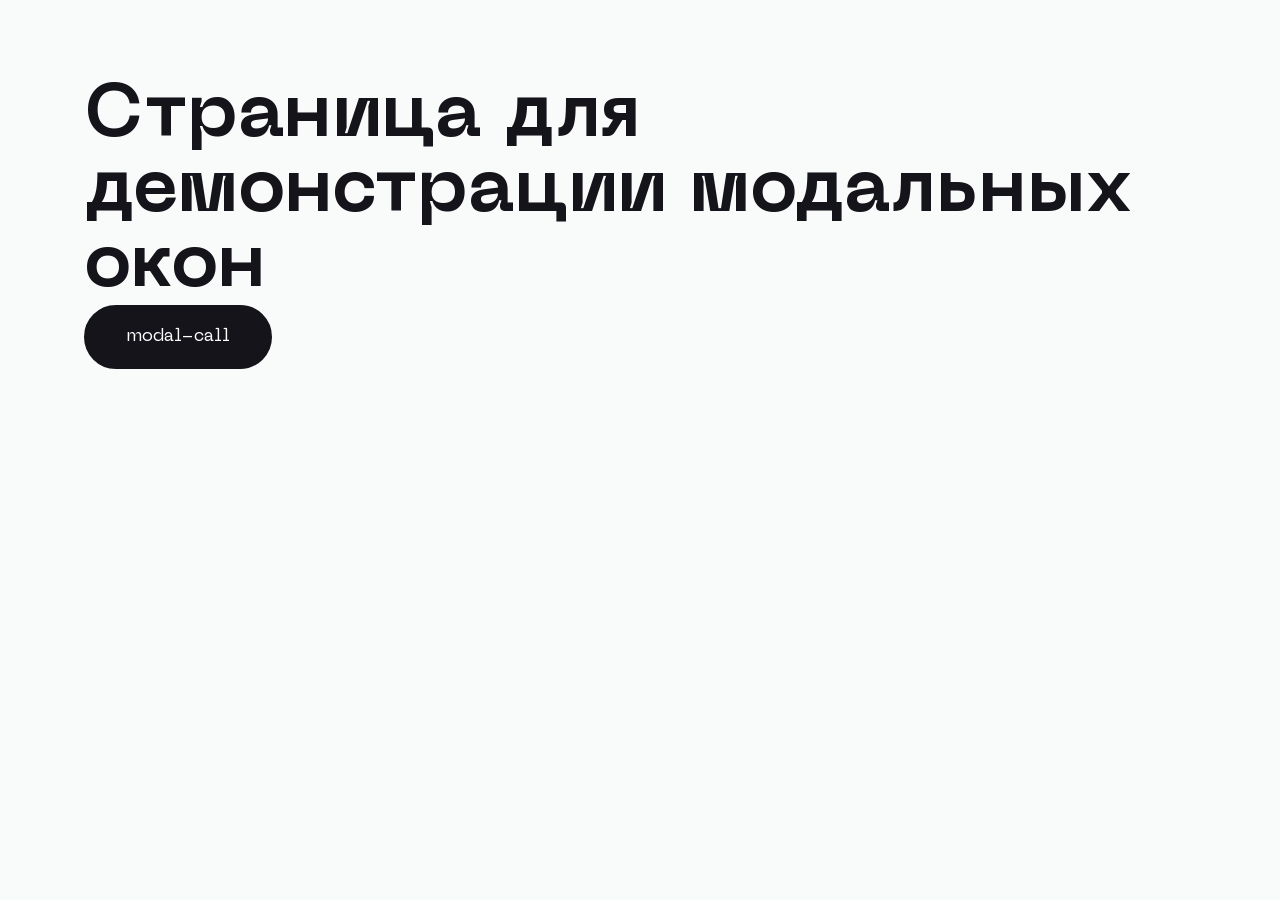
==== commit 3b2a9e2b: "done" ====
--- a/public/00-modal.html
+++ b/public/00-modal.html
@@ -1,5 +1,5 @@
 <!DOCTYPE html>
-<html lang="ru">
+<html lang="en">
 	<head>
 		<meta charset="utf-8">
 		<title>Модальные окна</title>
--- a/public/css/main.min.css
+++ b/public/css/main.min.css
@@ -1 +1 @@
-@charset "UTF-8";@font-face{font-display:swap;font-family:NeueMachina;font-style:normal;font-weight:400;src:url(../fonts/NeueMachina-Regular.woff2) format("woff2")}@font-face{font-display:swap;font-family:NeueMachina;font-style:normal;font-weight:700;src:url(../fonts/NeueMachina-Bold.woff2) format("woff2")}.icon{fill:currentColor;display:inline-block;height:1em;width:1em}.icon-basket{font-size:2.4rem;width:.9166666667em}.icon-check{font-size:2.7rem;width:1em}.icon-fb,.icon-instagram,.icon-telegram,.icon-twitter{font-size:2.4rem;width:1em}.icon-viber{font-size:1.6rem;width:1em}.icon-vk{font-size:2.4rem;width:1em}.icon-whatsapp{font-size:1.6rem;width:1em}:root{--bs-blue:#0d6efd;--bs-indigo:#6610f2;--bs-purple:#6f42c1;--bs-pink:#d63384;--bs-red:#dc3545;--bs-orange:#fd7e14;--bs-yellow:#ffc107;--bs-green:#198754;--bs-teal:#20c997;--bs-cyan:#0dcaf0;--bs-black:#000;--bs-white:#fff;--bs-gray:#6c757d;--bs-gray-dark:#343a40;--bs-gray-100:#f8f9fa;--bs-gray-200:#e9ecef;--bs-gray-300:#dee2e6;--bs-gray-400:#ced4da;--bs-gray-500:#adb5bd;--bs-gray-600:#6c757d;--bs-gray-700:#495057;--bs-gray-800:#343a40;--bs-gray-900:#212529;--bs-primary:#15141a;--bs-secondary:#87888a;--bs-danger:#dc3545;--bs-primary-rgb:21,20,26;--bs-secondary-rgb:135,136,138;--bs-danger-rgb:220,53,69;--bs-white-rgb:255,255,255;--bs-black-rgb:0,0,0;--bs-body-color-rgb:21,20,26;--bs-body-bg-rgb:249,251,250;--bs-font-sans-serif:"NeueMachina",system-ui,-apple-system,"Segoe UI",Roboto,"Helvetica Neue",Arial,"Noto Sans","Liberation Sans",sans-serif,"Apple Color Emoji","Segoe UI Emoji","Segoe UI Symbol","Noto Color Emoji";--bs-font-monospace:SFMono-Regular,Menlo,Monaco,Consolas,"Liberation Mono","Courier New",monospace;--bs-gradient:linear-gradient(180deg,hsla(0,0%,100%,.15),hsla(0,0%,100%,0));--bs-body-font-family:var(--bs-font-sans-serif);--bs-body-font-size:0.9999999992rem;--bs-body-font-weight:400;--bs-body-line-height:1.5;--bs-body-color:#15141a;--bs-body-bg:#f9fbfa;--bs-border-width:1px;--bs-border-style:solid;--bs-border-color:#dee2e6;--bs-border-color-translucent:rgba(0,0,0,.175);--bs-border-radius:0.375rem;--bs-border-radius-sm:0.25rem;--bs-border-radius-lg:0.5rem;--bs-border-radius-xl:1rem;--bs-border-radius-2xl:2rem;--bs-border-radius-pill:50rem;--bs-link-color:#15141a;--bs-link-hover-color:#111015;--bs-code-color:#d63384;--bs-highlight-bg:#fff3cd}*,:after,:before{box-sizing:border-box}body{-webkit-text-size-adjust:100%;-webkit-tap-highlight-color:rgba(0,0,0,0);background-color:var(--bs-body-bg);color:var(--bs-body-color);font-family:var(--bs-body-font-family);font-size:var(--bs-body-font-size);font-weight:var(--bs-body-font-weight);line-height:var(--bs-body-line-height);margin:0;text-align:var(--bs-body-text-align)}hr{border:0;border-top:1px solid;color:inherit;margin:1rem 0;opacity:.25}.h1,.h2,.h3,.h4,.h5,.h6,h1,h2,h3,h4,h5,h6{font-weight:500;line-height:1.2;margin-bottom:.5rem;margin-top:0}.h1,h1{font-size:calc(1.375rem + 1.6875vw)}.h2,h2{font-size:calc(1.325rem + 1.0125vw)}.h3,h3{font-size:calc(1.3rem + .675vw)}.h4,h4{font-size:calc(1.275rem + .3375vw)}.h5,h5{font-size:1.249999999rem}.h6,h6{font-size:.9999999992rem}p{margin-bottom:1rem;margin-top:0}abbr[title]{cursor:help;-webkit-text-decoration:underline dotted;text-decoration:underline dotted;-webkit-text-decoration-skip-ink:none;text-decoration-skip-ink:none}address{font-style:normal;line-height:inherit;margin-bottom:1rem}ol,ul{padding-left:2rem}dl,ol,ul{margin-bottom:1rem;margin-top:0}ol ol,ol ul,ul ol,ul ul{margin-bottom:0}dt{font-weight:700}dd{margin-bottom:.5rem;margin-left:0}blockquote{margin:0 0 1rem}b,strong{font-weight:bolder}.small,small{font-size:.875em}.mark,mark{background-color:var(--bs-highlight-bg);padding:.1875em}sub,sup{font-size:.75em;line-height:0;position:relative;vertical-align:baseline}sub{bottom:-.25em}sup{top:-.5em}a{color:var(--bs-link-color);text-decoration:underline}a:hover{color:var(--bs-link-hover-color)}a:not([href]):not([class]),a:not([href]):not([class]):hover{color:inherit;text-decoration:none}code,kbd,pre,samp{font-family:var(--bs-font-monospace);font-size:1em}pre{display:block;font-size:.875em;margin-bottom:1rem;margin-top:0;overflow:auto}pre code{color:inherit;font-size:inherit;word-break:normal}code{word-wrap:break-word;color:var(--bs-code-color);font-size:.875em}a>code{color:inherit}kbd{background-color:var(--bs-body-color);border-radius:.25rem;color:var(--bs-body-bg);font-size:.875em;padding:.1875rem .375rem}kbd kbd{font-size:1em;padding:0}figure{margin:0 0 1rem}img,svg{vertical-align:middle}table{border-collapse:collapse;caption-side:bottom}caption{color:rgba(var(--bs-body-color-rgb),.75);padding-bottom:.5rem;padding-top:.5rem;text-align:left}th{text-align:inherit;text-align:-webkit-match-parent}tbody,td,tfoot,th,thead,tr{border:0 solid;border-color:inherit}label{display:inline-block}button{border-radius:0}button:focus:not(:focus-visible){outline:0}button,input,optgroup,select,textarea{font-family:inherit;font-size:inherit;line-height:inherit;margin:0}button,select{text-transform:none}[role=button]{cursor:pointer}select{word-wrap:normal}select:disabled{opacity:1}[list]:not([type=date]):not([type=datetime-local]):not([type=month]):not([type=week]):not([type=time])::-webkit-calendar-picker-indicator{display:none!important}[type=button],[type=reset],[type=submit],button{-webkit-appearance:button}[type=button]:not(:disabled),[type=reset]:not(:disabled),[type=submit]:not(:disabled),button:not(:disabled){cursor:pointer}::-moz-focus-inner{border-style:none;padding:0}textarea{resize:vertical}fieldset{border:0;margin:0;min-width:0;padding:0}legend{float:left;font-size:calc(1.275rem + .3375vw);line-height:inherit;margin-bottom:.5rem;padding:0;width:100%}legend+*{clear:left}::-webkit-datetime-edit-day-field,::-webkit-datetime-edit-fields-wrapper,::-webkit-datetime-edit-hour-field,::-webkit-datetime-edit-minute,::-webkit-datetime-edit-month-field,::-webkit-datetime-edit-text,::-webkit-datetime-edit-year-field{padding:0}::-webkit-inner-spin-button{height:auto}[type=search]{-webkit-appearance:textfield;outline-offset:-2px}::-webkit-search-decoration{-webkit-appearance:none}::-webkit-color-swatch-wrapper{padding:0}::-webkit-file-upload-button{-webkit-appearance:button;font:inherit}::file-selector-button{-webkit-appearance:button;font:inherit}output{display:inline-block}iframe{border:0}summary{cursor:pointer;display:list-item}progress{vertical-align:baseline}[hidden]{display:none!important}.lead{font-size:1.249999999rem;font-weight:300}.display-1{font-size:calc(1.625rem + 5.0625vw);font-weight:300;line-height:1.2}.display-2{font-size:calc(1.575rem + 4.3875vw);font-weight:300;line-height:1.2}.display-3{font-size:calc(1.525rem + 3.7125vw);font-weight:300;line-height:1.2}.display-4{font-size:calc(1.475rem + 3.0375vw);font-weight:300;line-height:1.2}.display-5{font-size:calc(1.425rem + 2.3625vw);font-weight:300;line-height:1.2}.display-6{font-size:calc(1.375rem + 1.6875vw);font-weight:300;line-height:1.2}.list-inline,.list-unstyled{list-style:none;padding-left:0}.list-inline-item{display:inline-block}.list-inline-item:not(:last-child){margin-right:.5rem}.initialism{font-size:.875em;text-transform:uppercase}.blockquote{font-size:1.249999999rem;margin-bottom:1rem}.blockquote>:last-child{margin-bottom:0}.blockquote-footer{color:#6c757d;font-size:.875em;margin-bottom:1rem;margin-top:-1rem}.blockquote-footer:before{content:"— "}.container,.container-fluid,.container-lg,.container-md,.container-sm,.container-xl,.container-xxl{--bs-gutter-x:1.5rem;--bs-gutter-y:0;margin-left:auto;margin-right:auto;padding-left:calc(var(--bs-gutter-x)*.5);padding-right:calc(var(--bs-gutter-x)*.5);width:100%}.row{--bs-gutter-x:1.5rem;--bs-gutter-y:0;display:flex;flex-wrap:wrap;margin-left:calc(var(--bs-gutter-x)*-.5);margin-right:calc(var(--bs-gutter-x)*-.5);margin-top:calc(var(--bs-gutter-y)*-1)}.row>*{flex-shrink:0;margin-top:var(--bs-gutter-y);max-width:100%;padding-left:calc(var(--bs-gutter-x)*.5);padding-right:calc(var(--bs-gutter-x)*.5);width:100%}.col{flex:1 0 0%}.row-cols-auto>*{flex:0 0 auto;width:auto}.row-cols-1>*{flex:0 0 auto;width:100%}.row-cols-2>*{flex:0 0 auto;width:50%}.row-cols-3>*{flex:0 0 auto;width:33.3333333333%}.row-cols-4>*{flex:0 0 auto;width:25%}.row-cols-5>*{flex:0 0 auto;width:20%}.row-cols-6>*{flex:0 0 auto;width:16.6666666667%}.col-auto{flex:0 0 auto;width:auto}.col-1{flex:0 0 auto;width:8.33333333%}.col-2{flex:0 0 auto;width:16.66666667%}.col-3{flex:0 0 auto;width:25%}.col-4{flex:0 0 auto;width:33.33333333%}.col-5{flex:0 0 auto;width:41.66666667%}.col-6{flex:0 0 auto;width:50%}.col-7{flex:0 0 auto;width:58.33333333%}.col-8{flex:0 0 auto;width:66.66666667%}.col-9{flex:0 0 auto;width:75%}.col-10{flex:0 0 auto;width:83.33333333%}.col-11{flex:0 0 auto;width:91.66666667%}.col-12{flex:0 0 auto;width:100%}.offset-1{margin-left:8.33333333%}.offset-2{margin-left:16.66666667%}.offset-3{margin-left:25%}.offset-4{margin-left:33.33333333%}.offset-5{margin-left:41.66666667%}.offset-6{margin-left:50%}.offset-7{margin-left:58.33333333%}.offset-8{margin-left:66.66666667%}.offset-9{margin-left:75%}.offset-10{margin-left:83.33333333%}.offset-11{margin-left:91.66666667%}.g-0,.gx-0{--bs-gutter-x:0}.g-0,.gy-0{--bs-gutter-y:0}.g-1,.gx-1{--bs-gutter-x:0.25rem}.g-1,.gy-1{--bs-gutter-y:0.25rem}.g-2,.gx-2{--bs-gutter-x:0.5rem}.g-2,.gy-2{--bs-gutter-y:0.5rem}.g-3,.gx-3{--bs-gutter-x:1rem}.g-3,.gy-3{--bs-gutter-y:1rem}.g-4,.gx-4{--bs-gutter-x:1.5rem}.g-4,.gy-4{--bs-gutter-y:1.5rem}.g-5,.gx-5{--bs-gutter-x:3rem}.g-5,.gy-5{--bs-gutter-y:3rem}.form-label{margin-bottom:.5rem}.col-form-label{font-size:inherit;line-height:1.5;margin-bottom:0;padding-bottom:calc(.375rem + 1px);padding-top:calc(.375rem + 1px)}.col-form-label-lg{font-size:1.249999999rem;padding-bottom:calc(.5rem + 1px);padding-top:calc(.5rem + 1px)}.col-form-label-sm{font-size:.8749999993rem;padding-bottom:calc(.25rem + 1px);padding-top:calc(.25rem + 1px)}.form-text{color:rgba(var(--bs-body-color-rgb),.75);font-size:.875em;margin-top:.25rem}.form-control{-webkit-appearance:none;-moz-appearance:none;appearance:none;background-clip:padding-box;background-color:#f9fbfa;border:1px solid #ced4da;border-radius:.375rem;color:#15141a;display:block;font-size:.9999999992rem;font-weight:400;line-height:1.5;padding:.375rem .75rem;transition:border-color .15s ease-in-out,box-shadow .15s ease-in-out;width:100%}.form-control[type=file]{overflow:hidden}.form-control[type=file]:not(:disabled):not([readonly]){cursor:pointer}.form-control:focus{background-color:#f9fbfa;border-color:#8a8a8d;box-shadow:0 0 0 .25rem rgba(21,20,26,.25);color:#15141a;outline:0}.form-control::-webkit-date-and-time-value{height:1.5em}.form-control::-moz-placeholder{color:#6c757d;opacity:1}.form-control::placeholder{color:#6c757d;opacity:1}.form-control:disabled{background-color:#e9ecef;opacity:1}.form-control::-webkit-file-upload-button{-webkit-margin-end:.75rem;background-color:#e9ecef;border:0 solid;border-color:inherit;border-inline-end-width:1px;border-radius:0;color:#15141a;margin:-.375rem -.75rem;margin-inline-end:.75rem;padding:.375rem .75rem;pointer-events:none;-webkit-transition:color .15s ease-in-out,background-color .15s ease-in-out,border-color .15s ease-in-out,box-shadow .15s ease-in-out;transition:color .15s ease-in-out,background-color .15s ease-in-out,border-color .15s ease-in-out,box-shadow .15s ease-in-out}.form-control::file-selector-button{-webkit-margin-end:.75rem;background-color:#e9ecef;border:0 solid;border-color:inherit;border-inline-end-width:1px;border-radius:0;color:#15141a;margin:-.375rem -.75rem;margin-inline-end:.75rem;padding:.375rem .75rem;pointer-events:none;transition:color .15s ease-in-out,background-color .15s ease-in-out,border-color .15s ease-in-out,box-shadow .15s ease-in-out}.form-control:hover:not(:disabled):not([readonly])::-webkit-file-upload-button{background-color:#dde0e3}.form-control:hover:not(:disabled):not([readonly])::file-selector-button{background-color:#dde0e3}.form-control-plaintext{background-color:transparent;border:solid transparent;border-width:1px 0;color:#15141a;display:block;line-height:1.5;margin-bottom:0;padding:.375rem 0;width:100%}.form-control-plaintext:focus{outline:0}.form-control-plaintext.form-control-lg,.form-control-plaintext.form-control-sm{padding-left:0;padding-right:0}.form-control-sm{border-radius:.25rem;font-size:.8749999993rem;min-height:calc(1.5em + .5rem + 2px);padding:.25rem .5rem}.form-control-sm::-webkit-file-upload-button{-webkit-margin-end:.5rem;margin:-.25rem -.5rem;margin-inline-end:.5rem;padding:.25rem .5rem}.form-control-sm::file-selector-button{-webkit-margin-end:.5rem;margin:-.25rem -.5rem;margin-inline-end:.5rem;padding:.25rem .5rem}.form-control-lg{border-radius:.5rem;font-size:1.249999999rem;min-height:calc(1.5em + 1rem + 2px);padding:.5rem 1rem}.form-control-lg::-webkit-file-upload-button{-webkit-margin-end:1rem;margin:-.5rem -1rem;margin-inline-end:1rem;padding:.5rem 1rem}.form-control-lg::file-selector-button{-webkit-margin-end:1rem;margin:-.5rem -1rem;margin-inline-end:1rem;padding:.5rem 1rem}textarea.form-control{min-height:calc(1.5em + .75rem + 2px)}textarea.form-control-sm{min-height:calc(1.5em + .5rem + 2px)}textarea.form-control-lg{min-height:calc(1.5em + 1rem + 2px)}.form-control-color{height:calc(1.5em + .75rem + 2px);padding:.375rem;width:3rem}.form-control-color:not(:disabled):not([readonly]){cursor:pointer}.form-control-color::-moz-color-swatch{border:0!important;border-radius:.375rem}.form-control-color::-webkit-color-swatch{border-radius:.375rem}.form-control-color.form-control-sm{height:calc(1.5em + .5rem + 2px)}.form-control-color.form-control-lg{height:calc(1.5em + 1rem + 2px)}.form-select,.select2-container--default .select2-selection--single{-moz-padding-start:calc(.75rem - 3px);-webkit-appearance:none;-moz-appearance:none;appearance:none;background-color:#f9fbfa;background-image:url("data:image/svg+xml;charset=utf-8,%3Csvg xmlns='http://www.w3.org/2000/svg' viewBox='0 0 16 16'%3E%3Cpath fill='none' stroke='%23343a40' stroke-linecap='round' stroke-linejoin='round' stroke-width='2' d='m2 5 6 6 6-6'/%3E%3C/svg%3E");background-position:right .75rem center;background-repeat:no-repeat;background-size:16px 12px;border:1px solid #ced4da;border-radius:.375rem;color:#15141a;display:block;font-size:.9999999992rem;font-weight:400;line-height:1.5;padding:.375rem 2.25rem .375rem .75rem;transition:border-color .15s ease-in-out,box-shadow .15s ease-in-out;width:100%}.form-select:focus,.select2-container--default .select2-selection--single:focus{border-color:#8a8a8d;box-shadow:0 0 0 .25rem rgba(21,20,26,.25);outline:0}.form-select[multiple],.form-select[size]:not([size="1"]),.select2-container--default [multiple].select2-selection--single,.select2-container--default [size].select2-selection--single:not([size="1"]){background-image:none;padding-right:.75rem}.form-select:disabled,.select2-container--default .select2-selection--single:disabled{background-color:#e9ecef}.form-select:-moz-focusring,.select2-container--default .select2-selection--single:-moz-focusring{color:transparent;text-shadow:0 0 0 #15141a}.form-select-sm{border-radius:.25rem;font-size:.8749999993rem;padding-bottom:.25rem;padding-left:.5rem;padding-top:.25rem}.form-select-lg{border-radius:.5rem;font-size:1.249999999rem;padding-bottom:.5rem;padding-left:1rem;padding-top:.5rem}.form-check{display:block;margin-bottom:.125rem;min-height:1.5rem;padding-left:1.5em}.form-check .form-check-input{float:left;margin-left:-1.5em}.form-check-reverse{padding-left:0;padding-right:1.5em;text-align:right}.form-check-reverse .form-check-input{float:right;margin-left:0;margin-right:-1.5em}.form-check-input{color-adjust:exact;-webkit-appearance:none;-moz-appearance:none;appearance:none;background-color:#f9fbfa;background-position:50%;background-repeat:no-repeat;background-size:contain;border:1px solid rgba(0,0,0,.25);height:1em;margin-top:.25em;-webkit-print-color-adjust:exact;print-color-adjust:exact;vertical-align:top;width:1em}.form-check-input[type=checkbox]{border-radius:.25em}.form-check-input[type=radio]{border-radius:50%}.form-check-input:active{filter:brightness(90%)}.form-check-input:focus{border-color:#8a8a8d;box-shadow:0 0 0 .25rem rgba(21,20,26,.25);outline:0}.form-check-input:checked{background-color:#15141a;border-color:#15141a}.form-check-input:checked[type=checkbox]{background-image:url("data:image/svg+xml;charset=utf-8,%3Csvg xmlns='http://www.w3.org/2000/svg' viewBox='0 0 20 20'%3E%3Cpath fill='none' stroke='%23fff' stroke-linecap='round' stroke-linejoin='round' stroke-width='3' d='m6 10 3 3 6-6'/%3E%3C/svg%3E")}.form-check-input:checked[type=radio]{background-image:url("data:image/svg+xml;charset=utf-8,%3Csvg xmlns='http://www.w3.org/2000/svg' viewBox='-4 -4 8 8'%3E%3Ccircle r='2' fill='%23fff'/%3E%3C/svg%3E")}.form-check-input[type=checkbox]:indeterminate{background-color:#15141a;background-image:url("data:image/svg+xml;charset=utf-8,%3Csvg xmlns='http://www.w3.org/2000/svg' viewBox='0 0 20 20'%3E%3Cpath fill='none' stroke='%23fff' stroke-linecap='round' stroke-linejoin='round' stroke-width='3' d='M6 10h8'/%3E%3C/svg%3E");border-color:#15141a}.form-check-input:disabled{filter:none;opacity:.5;pointer-events:none}.form-check-input:disabled~.form-check-label,.form-check-input[disabled]~.form-check-label{cursor:default;opacity:.5}.form-switch{padding-left:2.5em}.form-switch .form-check-input{background-image:url("data:image/svg+xml;charset=utf-8,%3Csvg xmlns='http://www.w3.org/2000/svg' viewBox='-4 -4 8 8'%3E%3Ccircle r='3' fill='rgba(0, 0, 0, 0.25)'/%3E%3C/svg%3E");background-position:0;border-radius:2em;margin-left:-2.5em;transition:background-position .15s ease-in-out;width:2em}.form-switch .form-check-input:focus{background-image:url("data:image/svg+xml;charset=utf-8,%3Csvg xmlns='http://www.w3.org/2000/svg' viewBox='-4 -4 8 8'%3E%3Ccircle r='3' fill='%238a8a8d'/%3E%3C/svg%3E")}.form-switch .form-check-input:checked{background-image:url("data:image/svg+xml;charset=utf-8,%3Csvg xmlns='http://www.w3.org/2000/svg' viewBox='-4 -4 8 8'%3E%3Ccircle r='3' fill='%23fff'/%3E%3C/svg%3E");background-position:100%}.form-switch.form-check-reverse{padding-left:0;padding-right:2.5em}.form-switch.form-check-reverse .form-check-input{margin-left:0;margin-right:-2.5em}.form-check-inline{display:inline-block;margin-right:1rem}.btn-check{clip:rect(0,0,0,0);pointer-events:none;position:absolute}.btn-check:disabled+.btn,.btn-check[disabled]+.btn{filter:none;opacity:.65;pointer-events:none}.form-range{-webkit-appearance:none;-moz-appearance:none;appearance:none;background-color:transparent;height:1.5rem;padding:0;width:100%}.form-range:focus{outline:0}.form-range:focus::-webkit-slider-thumb{box-shadow:0 0 0 1px #f9fbfa,0 0 0 .25rem rgba(21,20,26,.25)}.form-range:focus::-moz-range-thumb{box-shadow:0 0 0 1px #f9fbfa,0 0 0 .25rem rgba(21,20,26,.25)}.form-range::-moz-focus-outer{border:0}.form-range::-webkit-slider-thumb{-webkit-appearance:none;appearance:none;background-color:#15141a;border:0;border-radius:1rem;height:1rem;margin-top:-.25rem;-webkit-transition:background-color .15s ease-in-out,border-color .15s ease-in-out,box-shadow .15s ease-in-out;transition:background-color .15s ease-in-out,border-color .15s ease-in-out,box-shadow .15s ease-in-out;width:1rem}.form-range::-webkit-slider-thumb:active{background-color:#b9b9ba}.form-range::-webkit-slider-runnable-track{background-color:#dee2e6;border-color:transparent;border-radius:1rem;color:transparent;cursor:pointer;height:.5rem;width:100%}.form-range::-moz-range-thumb{-moz-appearance:none;appearance:none;background-color:#15141a;border:0;border-radius:1rem;height:1rem;-moz-transition:background-color .15s ease-in-out,border-color .15s ease-in-out,box-shadow .15s ease-in-out;transition:background-color .15s ease-in-out,border-color .15s ease-in-out,box-shadow .15s ease-in-out;width:1rem}.form-range::-moz-range-thumb:active{background-color:#b9b9ba}.form-range::-moz-range-track{background-color:#dee2e6;border-color:transparent;border-radius:1rem;color:transparent;cursor:pointer;height:.5rem;width:100%}.form-range:disabled{pointer-events:none}.form-range:disabled::-webkit-slider-thumb{background-color:#adb5bd}.form-range:disabled::-moz-range-thumb{background-color:#adb5bd}.form-floating{position:relative}.form-floating>.form-control,.form-floating>.form-control-plaintext,.form-floating>.form-select,.select2-container--default .form-floating>.select2-selection--single{height:calc(3.5rem + 2px);line-height:1.25}.form-floating>label{border:1px solid transparent;height:100%;left:0;overflow:hidden;padding:1rem .75rem;pointer-events:none;position:absolute;text-overflow:ellipsis;top:0;transform-origin:0 0;transition:opacity .1s ease-in-out,transform .1s ease-in-out;white-space:nowrap;width:100%}.form-floating>.form-control,.form-floating>.form-control-plaintext{padding:1rem .75rem}.form-floating>.form-control-plaintext::-moz-placeholder,.form-floating>.form-control::-moz-placeholder{color:transparent}.form-floating>.form-control-plaintext::placeholder,.form-floating>.form-control::placeholder{color:transparent}.form-floating>.form-control-plaintext:not(:-moz-placeholder-shown),.form-floating>.form-control:not(:-moz-placeholder-shown){padding-bottom:.625rem;padding-top:1.625rem}.form-floating>.form-control-plaintext:focus,.form-floating>.form-control-plaintext:not(:placeholder-shown),.form-floating>.form-control:focus,.form-floating>.form-control:not(:placeholder-shown){padding-bottom:.625rem;padding-top:1.625rem}.form-floating>.form-control-plaintext:-webkit-autofill,.form-floating>.form-control:-webkit-autofill{padding-bottom:.625rem;padding-top:1.625rem}.form-floating>.form-select,.select2-container--default .form-floating>.select2-selection--single{padding-bottom:.625rem;padding-top:1.625rem}.form-floating>.form-control:not(:-moz-placeholder-shown)~label{opacity:.65;transform:scale(.85) translateY(-.5rem) translateX(.15rem)}.form-floating>.form-control-plaintext~label,.form-floating>.form-control:focus~label,.form-floating>.form-control:not(:placeholder-shown)~label,.form-floating>.form-select~label,.select2-container--default .form-floating>.select2-selection--single~label{opacity:.65;transform:scale(.85) translateY(-.5rem) translateX(.15rem)}.form-floating>.form-control:-webkit-autofill~label{opacity:.65;transform:scale(.85) translateY(-.5rem) translateX(.15rem)}.form-floating>.form-control-plaintext~label{border-width:1px 0}.input-group{align-items:stretch;display:flex;flex-wrap:wrap;position:relative;width:100%}.input-group>.form-control,.input-group>.form-floating,.input-group>.form-select,.select2-container--default .input-group>.select2-selection--single{flex:1 1 auto;min-width:0;position:relative;width:1%}.input-group>.form-control:focus,.input-group>.form-floating:focus-within,.input-group>.form-select:focus,.select2-container--default .input-group>.select2-selection--single:focus{z-index:3}.input-group .btn{position:relative;z-index:2}.input-group .btn:focus{z-index:3}.input-group-text{align-items:center;background-color:#e9ecef;border:1px solid #ced4da;border-radius:.375rem;color:#15141a;display:flex;font-size:.9999999992rem;font-weight:400;line-height:1.5;padding:.375rem .75rem;text-align:center;white-space:nowrap}.input-group-lg>.btn,.input-group-lg>.form-control,.input-group-lg>.form-select,.input-group-lg>.input-group-text,.select2-container--default .input-group-lg>.select2-selection--single{border-radius:.5rem;font-size:1.249999999rem;padding:.5rem 1rem}.input-group-sm>.btn,.input-group-sm>.form-control,.input-group-sm>.form-select,.input-group-sm>.input-group-text,.select2-container--default .input-group-sm>.select2-selection--single{border-radius:.25rem;font-size:.8749999993rem;padding:.25rem .5rem}.input-group-lg>.form-select,.input-group-sm>.form-select,.select2-container--default .input-group-lg>.select2-selection--single,.select2-container--default .input-group-sm>.select2-selection--single{padding-right:3rem}.input-group.has-validation>.dropdown-toggle:nth-last-child(n+4),.input-group.has-validation>.form-floating:nth-last-child(n+3)>.form-control,.input-group.has-validation>.form-floating:nth-last-child(n+3)>.form-select,.input-group.has-validation>:nth-last-child(n+3):not(.dropdown-toggle):not(.dropdown-menu):not(.form-floating),.input-group:not(.has-validation)>.dropdown-toggle:nth-last-child(n+3),.input-group:not(.has-validation)>.form-floating:not(:last-child)>.form-control,.input-group:not(.has-validation)>.form-floating:not(:last-child)>.form-select,.input-group:not(.has-validation)>:not(:last-child):not(.dropdown-toggle):not(.dropdown-menu):not(.form-floating),.select2-container--default .input-group.has-validation>.form-floating:nth-last-child(n+3)>.select2-selection--single,.select2-container--default .input-group:not(.has-validation)>.form-floating:not(:last-child)>.select2-selection--single{border-bottom-right-radius:0;border-top-right-radius:0}.input-group>.form-floating:not(:first-child)>.form-control,.input-group>.form-floating:not(:first-child)>.form-select,.input-group>:not(:first-child):not(.dropdown-menu):not(.form-floating):not(.valid-tooltip):not(.valid-feedback):not(.invalid-tooltip):not(.invalid-feedback),.select2-container--default .input-group>.form-floating:not(:first-child)>.select2-selection--single{border-bottom-left-radius:0;border-top-left-radius:0;margin-left:-1px}.valid-feedback{color:#198754;display:none;font-size:.875em;margin-top:.25rem;width:100%}.valid-tooltip{background-color:rgba(25,135,84,.9);border-radius:.375rem;color:#fff;display:none;font-size:.8749999993rem;margin-top:.1rem;max-width:100%;padding:.25rem .5rem;position:absolute;top:100%;z-index:5}.is-valid~.valid-feedback,.is-valid~.valid-tooltip,.was-validated :valid~.valid-feedback,.was-validated :valid~.valid-tooltip{display:block}.form-control.is-valid,.was-validated .form-control:valid{background-image:url("data:image/svg+xml;charset=utf-8,%3Csvg xmlns='http://www.w3.org/2000/svg' viewBox='0 0 8 8'%3E%3Cpath fill='%23198754' d='M2.3 6.73.6 4.53c-.4-1.04.46-1.4 1.1-.8l1.1 1.4 3.4-3.8c.6-.63 1.6-.27 1.2.7l-4 4.6c-.43.5-.8.4-1.1.1z'/%3E%3C/svg%3E");background-position:right calc(.375em + .1875rem) center;background-repeat:no-repeat;background-size:calc(.75em + .375rem) calc(.75em + .375rem);border-color:#198754;padding-right:calc(1.5em + .75rem)}.form-control.is-valid:focus,.was-validated .form-control:valid:focus{border-color:#198754;box-shadow:0 0 0 .25rem rgba(25,135,84,.25)}.was-validated textarea.form-control:valid,textarea.form-control.is-valid{background-position:top calc(.375em + .1875rem) right calc(.375em + .1875rem);padding-right:calc(1.5em + .75rem)}.form-select.is-valid,.select2-container--default .is-valid.select2-selection--single,.select2-container--default .was-validated .select2-selection--single:valid,.was-validated .form-select:valid,.was-validated .select2-container--default .select2-selection--single:valid{border-color:#198754}.form-select.is-valid:not([multiple]):not([size]),.form-select.is-valid:not([multiple])[size="1"],.select2-container--default .is-valid.select2-selection--single:not([multiple]):not([size]),.select2-container--default .is-valid.select2-selection--single:not([multiple])[size="1"],.select2-container--default .was-validated .select2-selection--single:valid:not([multiple]):not([size]),.select2-container--default .was-validated .select2-selection--single:valid:not([multiple])[size="1"],.was-validated .form-select:valid:not([multiple]):not([size]),.was-validated .form-select:valid:not([multiple])[size="1"],.was-validated .select2-container--default .select2-selection--single:valid:not([multiple]):not([size]),.was-validated .select2-container--default .select2-selection--single:valid:not([multiple])[size="1"]{background-image:url("data:image/svg+xml;charset=utf-8,%3Csvg xmlns='http://www.w3.org/2000/svg' viewBox='0 0 16 16'%3E%3Cpath fill='none' stroke='%23343a40' stroke-linecap='round' stroke-linejoin='round' stroke-width='2' d='m2 5 6 6 6-6'/%3E%3C/svg%3E"),url("data:image/svg+xml;charset=utf-8,%3Csvg xmlns='http://www.w3.org/2000/svg' viewBox='0 0 8 8'%3E%3Cpath fill='%23198754' d='M2.3 6.73.6 4.53c-.4-1.04.46-1.4 1.1-.8l1.1 1.4 3.4-3.8c.6-.63 1.6-.27 1.2.7l-4 4.6c-.43.5-.8.4-1.1.1z'/%3E%3C/svg%3E");background-position:right .75rem center,center right 2.25rem;background-size:16px 12px,calc(.75em + .375rem) calc(.75em + .375rem);padding-right:4.125rem}.form-select.is-valid:focus,.select2-container--default .is-valid.select2-selection--single:focus,.select2-container--default .was-validated .select2-selection--single:valid:focus,.was-validated .form-select:valid:focus,.was-validated .select2-container--default .select2-selection--single:valid:focus{border-color:#198754;box-shadow:0 0 0 .25rem rgba(25,135,84,.25)}.form-control-color.is-valid,.was-validated .form-control-color:valid{width:calc(3.75rem + 1.5em)}.form-check-input.is-valid,.was-validated .form-check-input:valid{border-color:#198754}.form-check-input.is-valid:checked,.was-validated .form-check-input:valid:checked{background-color:#198754}.form-check-input.is-valid:focus,.was-validated .form-check-input:valid:focus{box-shadow:0 0 0 .25rem rgba(25,135,84,.25)}.form-check-input.is-valid~.form-check-label,.was-validated .form-check-input:valid~.form-check-label{color:#198754}.form-check-inline .form-check-input~.valid-feedback{margin-left:.5em}.input-group .form-control.is-valid,.input-group .form-select.is-valid,.input-group .select2-container--default .is-valid.select2-selection--single,.select2-container--default .input-group .is-valid.select2-selection--single,.select2-container--default .was-validated .input-group .select2-selection--single:valid,.was-validated .input-group .form-control:valid,.was-validated .input-group .form-select:valid,.was-validated .input-group .select2-container--default .select2-selection--single:valid{z-index:1}.input-group .form-control.is-valid:focus,.input-group .form-select.is-valid:focus,.input-group .select2-container--default .is-valid.select2-selection--single:focus,.select2-container--default .input-group .is-valid.select2-selection--single:focus,.select2-container--default .was-validated .input-group .select2-selection--single:valid:focus,.was-validated .input-group .form-control:valid:focus,.was-validated .input-group .form-select:valid:focus,.was-validated .input-group .select2-container--default .select2-selection--single:valid:focus{z-index:3}.invalid-feedback{color:#dc3545;display:none;font-size:.875em;margin-top:.25rem;width:100%}.invalid-tooltip{background-color:rgba(220,53,69,.9);border-radius:.375rem;color:#fff;display:none;font-size:.8749999993rem;margin-top:.1rem;max-width:100%;padding:.25rem .5rem;position:absolute;top:100%;z-index:5}.is-invalid~.invalid-feedback,.is-invalid~.invalid-tooltip,.was-validated :invalid~.invalid-feedback,.was-validated :invalid~.invalid-tooltip{display:block}.form-control.is-invalid,.was-validated .form-control:invalid{background-image:url("data:image/svg+xml;charset=utf-8,%3Csvg xmlns='http://www.w3.org/2000/svg' width='12' height='12' fill='none' stroke='%23dc3545'%3E%3Ccircle cx='6' cy='6' r='4.5'/%3E%3Cpath stroke-linejoin='round' d='M5.8 3.6h.4L6 6.5z'/%3E%3Ccircle cx='6' cy='8.2' r='.6' fill='%23dc3545' stroke='none'/%3E%3C/svg%3E");background-position:right calc(.375em + .1875rem) center;background-repeat:no-repeat;background-size:calc(.75em + .375rem) calc(.75em + .375rem);border-color:#dc3545;padding-right:calc(1.5em + .75rem)}.form-control.is-invalid:focus,.was-validated .form-control:invalid:focus{border-color:#dc3545;box-shadow:0 0 0 .25rem rgba(220,53,69,.25)}.was-validated textarea.form-control:invalid,textarea.form-control.is-invalid{background-position:top calc(.375em + .1875rem) right calc(.375em + .1875rem);padding-right:calc(1.5em + .75rem)}.form-select.is-invalid,.select2-container--default .is-invalid.select2-selection--single,.select2-container--default .was-validated .select2-selection--single:invalid,.was-validated .form-select:invalid,.was-validated .select2-container--default .select2-selection--single:invalid{border-color:#dc3545}.form-select.is-invalid:not([multiple]):not([size]),.form-select.is-invalid:not([multiple])[size="1"],.select2-container--default .is-invalid.select2-selection--single:not([multiple]):not([size]),.select2-container--default .is-invalid.select2-selection--single:not([multiple])[size="1"],.select2-container--default .was-validated .select2-selection--single:invalid:not([multiple]):not([size]),.select2-container--default .was-validated .select2-selection--single:invalid:not([multiple])[size="1"],.was-validated .form-select:invalid:not([multiple]):not([size]),.was-validated .form-select:invalid:not([multiple])[size="1"],.was-validated .select2-container--default .select2-selection--single:invalid:not([multiple]):not([size]),.was-validated .select2-container--default .select2-selection--single:invalid:not([multiple])[size="1"]{background-image:url("data:image/svg+xml;charset=utf-8,%3Csvg xmlns='http://www.w3.org/2000/svg' viewBox='0 0 16 16'%3E%3Cpath fill='none' stroke='%23343a40' stroke-linecap='round' stroke-linejoin='round' stroke-width='2' d='m2 5 6 6 6-6'/%3E%3C/svg%3E"),url("data:image/svg+xml;charset=utf-8,%3Csvg xmlns='http://www.w3.org/2000/svg' width='12' height='12' fill='none' stroke='%23dc3545'%3E%3Ccircle cx='6' cy='6' r='4.5'/%3E%3Cpath stroke-linejoin='round' d='M5.8 3.6h.4L6 6.5z'/%3E%3Ccircle cx='6' cy='8.2' r='.6' fill='%23dc3545' stroke='none'/%3E%3C/svg%3E");background-position:right .75rem center,center right 2.25rem;background-size:16px 12px,calc(.75em + .375rem) calc(.75em + .375rem);padding-right:4.125rem}.form-select.is-invalid:focus,.select2-container--default .is-invalid.select2-selection--single:focus,.select2-container--default .was-validated .select2-selection--single:invalid:focus,.was-validated .form-select:invalid:focus,.was-validated .select2-container--default .select2-selection--single:invalid:focus{border-color:#dc3545;box-shadow:0 0 0 .25rem rgba(220,53,69,.25)}.form-control-color.is-invalid,.was-validated .form-control-color:invalid{width:calc(3.75rem + 1.5em)}.form-check-input.is-invalid,.was-validated .form-check-input:invalid{border-color:#dc3545}.form-check-input.is-invalid:checked,.was-validated .form-check-input:invalid:checked{background-color:#dc3545}.form-check-input.is-invalid:focus,.was-validated .form-check-input:invalid:focus{box-shadow:0 0 0 .25rem rgba(220,53,69,.25)}.form-check-input.is-invalid~.form-check-label,.was-validated .form-check-input:invalid~.form-check-label{color:#dc3545}.form-check-inline .form-check-input~.invalid-feedback{margin-left:.5em}.input-group .form-control.is-invalid,.input-group .form-select.is-invalid,.input-group .select2-container--default .is-invalid.select2-selection--single,.select2-container--default .input-group .is-invalid.select2-selection--single,.select2-container--default .was-validated .input-group .select2-selection--single:invalid,.was-validated .input-group .form-control:invalid,.was-validated .input-group .form-select:invalid,.was-validated .input-group .select2-container--default .select2-selection--single:invalid{z-index:2}.input-group .form-control.is-invalid:focus,.input-group .form-select.is-invalid:focus,.input-group .select2-container--default .is-invalid.select2-selection--single:focus,.select2-container--default .input-group .is-invalid.select2-selection--single:focus,.select2-container--default .was-validated .input-group .select2-selection--single:invalid:focus,.was-validated .input-group .form-control:invalid:focus,.was-validated .input-group .form-select:invalid:focus,.was-validated .input-group .select2-container--default .select2-selection--single:invalid:focus{z-index:3}.btn{--bs-btn-padding-x:0.75rem;--bs-btn-padding-y:0.375rem;--bs-btn-font-family: ;--bs-btn-font-size:0.9999999992rem;--bs-btn-font-weight:400;--bs-btn-line-height:1.5;--bs-btn-color:#15141a;--bs-btn-bg:transparent;--bs-btn-border-width:1px;--bs-btn-border-color:transparent;--bs-btn-border-radius:0.375rem;--bs-btn-box-shadow:inset 0 1px 0 hsla(0,0%,100%,.15),0 1px 1px rgba(0,0,0,.075);--bs-btn-disabled-opacity:0.65;--bs-btn-focus-box-shadow:0 0 0 0.25rem rgba(var(--bs-btn-focus-shadow-rgb),.5);background-color:var(--bs-btn-bg);border:var(--bs-btn-border-width) solid var(--bs-btn-border-color);border-radius:var(--bs-btn-border-radius);color:var(--bs-btn-color);cursor:pointer;display:inline-block;font-family:var(--bs-btn-font-family);font-size:var(--bs-btn-font-size);font-weight:var(--bs-btn-font-weight);line-height:var(--bs-btn-line-height);padding:var(--bs-btn-padding-y) var(--bs-btn-padding-x);text-align:center;text-decoration:none;transition:color .15s ease-in-out,background-color .15s ease-in-out,border-color .15s ease-in-out,box-shadow .15s ease-in-out;-webkit-user-select:none;-moz-user-select:none;user-select:none;vertical-align:middle}.btn-check:focus+.btn,.btn:focus,.btn:hover{background-color:var(--bs-btn-hover-bg);border-color:var(--bs-btn-hover-border-color);color:var(--bs-btn-hover-color)}.btn-check:focus+.btn,.btn:focus{box-shadow:var(--bs-btn-focus-box-shadow);outline:0}.btn-check:active+.btn,.btn-check:checked+.btn,.btn.active,.btn.show,.btn:active{background-color:var(--bs-btn-active-bg);border-color:var(--bs-btn-active-border-color);color:var(--bs-btn-active-color)}.btn-check:active+.btn:focus,.btn-check:checked+.btn:focus,.btn.active:focus,.btn.show:focus,.btn:active:focus{box-shadow:var(--bs-btn-focus-box-shadow)}.btn.disabled,.btn:disabled,fieldset:disabled .btn{background-color:var(--bs-btn-disabled-bg);border-color:var(--bs-btn-disabled-border-color);color:var(--bs-btn-disabled-color);opacity:var(--bs-btn-disabled-opacity);pointer-events:none}.btn-primary{--bs-btn-color:#fff;--bs-btn-bg:#15141a;--bs-btn-border-color:#15141a;--bs-btn-hover-color:#fff;--bs-btn-hover-bg:#121116;--bs-btn-hover-border-color:#111015;--bs-btn-focus-shadow-rgb:56,55,60;--bs-btn-active-color:#fff;--bs-btn-active-bg:#111015;--bs-btn-active-border-color:#100f14;--bs-btn-active-shadow:inset 0 3px 5px rgba(0,0,0,.125);--bs-btn-disabled-color:#fff;--bs-btn-disabled-bg:#15141a;--bs-btn-disabled-border-color:#15141a}.btn-secondary{--bs-btn-color:#000;--bs-btn-bg:#87888a;--bs-btn-border-color:#87888a;--bs-btn-hover-color:#000;--bs-btn-hover-bg:#999a9c;--bs-btn-hover-border-color:#939496;--bs-btn-focus-shadow-rgb:115,116,117;--bs-btn-active-color:#000;--bs-btn-active-bg:#9fa0a1;--bs-btn-active-border-color:#939496;--bs-btn-active-shadow:inset 0 3px 5px rgba(0,0,0,.125);--bs-btn-disabled-color:#000;--bs-btn-disabled-bg:#87888a;--bs-btn-disabled-border-color:#87888a}.btn-danger{--bs-btn-color:#fff;--bs-btn-bg:#dc3545;--bs-btn-border-color:#dc3545;--bs-btn-hover-color:#fff;--bs-btn-hover-bg:#bb2d3b;--bs-btn-hover-border-color:#b02a37;--bs-btn-focus-shadow-rgb:225,83,97;--bs-btn-active-color:#fff;--bs-btn-active-bg:#b02a37;--bs-btn-active-border-color:#a52834;--bs-btn-active-shadow:inset 0 3px 5px rgba(0,0,0,.125);--bs-btn-disabled-color:#fff;--bs-btn-disabled-bg:#dc3545;--bs-btn-disabled-border-color:#dc3545}.btn-outline-primary{--bs-btn-color:#15141a;--bs-btn-border-color:#15141a;--bs-btn-hover-color:#fff;--bs-btn-hover-bg:#15141a;--bs-btn-hover-border-color:#15141a;--bs-btn-focus-shadow-rgb:21,20,26;--bs-btn-active-color:#fff;--bs-btn-active-bg:#15141a;--bs-btn-active-border-color:#15141a;--bs-btn-active-shadow:inset 0 3px 5px rgba(0,0,0,.125);--bs-btn-disabled-color:#15141a;--bs-btn-disabled-bg:transparent;--bs-btn-disabled-border-color:#15141a;--bs-gradient:none}.btn-outline-secondary{--bs-btn-color:#87888a;--bs-btn-border-color:#87888a;--bs-btn-hover-color:#000;--bs-btn-hover-bg:#87888a;--bs-btn-hover-border-color:#87888a;--bs-btn-focus-shadow-rgb:135,136,138;--bs-btn-active-color:#000;--bs-btn-active-bg:#87888a;--bs-btn-active-border-color:#87888a;--bs-btn-active-shadow:inset 0 3px 5px rgba(0,0,0,.125);--bs-btn-disabled-color:#87888a;--bs-btn-disabled-bg:transparent;--bs-btn-disabled-border-color:#87888a;--bs-gradient:none}.btn-outline-danger{--bs-btn-color:#dc3545;--bs-btn-border-color:#dc3545;--bs-btn-hover-color:#fff;--bs-btn-hover-bg:#dc3545;--bs-btn-hover-border-color:#dc3545;--bs-btn-focus-shadow-rgb:220,53,69;--bs-btn-active-color:#fff;--bs-btn-active-bg:#dc3545;--bs-btn-active-border-color:#dc3545;--bs-btn-active-shadow:inset 0 3px 5px rgba(0,0,0,.125);--bs-btn-disabled-color:#dc3545;--bs-btn-disabled-bg:transparent;--bs-btn-disabled-border-color:#dc3545;--bs-gradient:none}.btn-link{--bs-btn-font-weight:400;--bs-btn-color:var(--bs-link-color);--bs-btn-bg:transparent;--bs-btn-border-color:transparent;--bs-btn-hover-color:var(--bs-link-hover-color);--bs-btn-hover-border-color:transparent;--bs-btn-active-color:var(--bs-link-hover-color);--bs-btn-active-border-color:transparent;--bs-btn-disabled-color:#6c757d;--bs-btn-disabled-border-color:transparent;--bs-btn-box-shadow:none;--bs-btn-focus-shadow-rgb:56,55,60;text-decoration:underline}.btn-link:focus{color:var(--bs-btn-color)}.btn-link:hover{color:var(--bs-btn-hover-color)}.btn-lg{--bs-btn-padding-y:0.5rem;--bs-btn-padding-x:1rem;--bs-btn-font-size:1.249999999rem;--bs-btn-border-radius:0.5rem}.btn-sm{--bs-btn-padding-y:0.25rem;--bs-btn-padding-x:0.5rem;--bs-btn-font-size:0.8749999993rem;--bs-btn-border-radius:0.25rem}.clearfix:after{clear:both;content:"";display:block}.text-bg-primary{background-color:RGBA(21,20,26,var(--bs-bg-opacity,1))!important;color:#fff!important}.text-bg-secondary{background-color:RGBA(135,136,138,var(--bs-bg-opacity,1))!important;color:#000!important}.text-bg-danger{background-color:RGBA(220,53,69,var(--bs-bg-opacity,1))!important;color:#fff!important}.link-primary{color:#15141a!important}.link-primary:focus,.link-primary:hover{color:#111015!important}.link-secondary{color:#87888a!important}.link-secondary:focus,.link-secondary:hover{color:#9fa0a1!important}.link-danger{color:#dc3545!important}.link-danger:focus,.link-danger:hover{color:#b02a37!important}.ratio{position:relative;width:100%}.ratio:before{content:"";display:block;padding-top:var(--bs-aspect-ratio)}.ratio>*{height:100%;left:0;position:absolute;top:0;width:100%}.ratio-1x1{--bs-aspect-ratio:100%}.ratio-4x3{--bs-aspect-ratio:75%}.ratio-16x9{--bs-aspect-ratio:56.25%}.ratio-21x9{--bs-aspect-ratio:42.8571428571%}.fixed-top{top:0}.fixed-bottom,.fixed-top{left:0;position:fixed;right:0;z-index:1030}.fixed-bottom{bottom:0}.sticky-top{top:0}.sticky-bottom,.sticky-top{position:-webkit-sticky;position:sticky;z-index:1020}.sticky-bottom{bottom:0}.hstack{align-items:center;flex-direction:row}.hstack,.vstack{align-self:stretch;display:flex}.vstack{flex:1 1 auto;flex-direction:column}.visually-hidden,.visually-hidden-focusable:not(:focus):not(:focus-within){clip:rect(0,0,0,0)!important;border:0!important;height:1px!important;margin:-1px!important;overflow:hidden!important;padding:0!important;position:absolute!important;white-space:nowrap!important;width:1px!important}.stretched-link:after{bottom:0;content:"";left:0;position:absolute;right:0;top:0;z-index:1}.text-truncate{overflow:hidden;text-overflow:ellipsis;white-space:nowrap}.vr{align-self:stretch;background-color:currentcolor;display:inline-block;min-height:1em;opacity:.25;width:1px}.align-baseline{vertical-align:baseline!important}.align-top{vertical-align:top!important}.align-middle{vertical-align:middle!important}.align-bottom{vertical-align:bottom!important}.align-text-bottom{vertical-align:text-bottom!important}.align-text-top{vertical-align:text-top!important}.float-start{float:left!important}.float-end{float:right!important}.float-none{float:none!important}.opacity-0{opacity:0!important}.opacity-25{opacity:.25!important}.opacity-50{opacity:.5!important}.opacity-75{opacity:.75!important}.opacity-100{opacity:1!important}.overflow-auto{overflow:auto!important}.overflow-hidden{overflow:hidden!important}.overflow-visible{overflow:visible!important}.overflow-scroll{overflow:scroll!important}.d-inline{display:inline!important}.d-inline-block{display:inline-block!important}.d-block{display:block!important}.d-grid{display:grid!important}.d-table{display:table!important}.d-table-row{display:table-row!important}.d-table-cell{display:table-cell!important}.d-flex{display:flex!important}.d-inline-flex{display:inline-flex!important}.d-none{display:none!important}.shadow{box-shadow:0 .5rem 1rem rgba(0,0,0,.15)!important}.shadow-sm{box-shadow:0 .125rem .25rem rgba(0,0,0,.075)!important}.shadow-lg{box-shadow:0 1rem 3rem rgba(0,0,0,.175)!important}.shadow-none{box-shadow:none!important}.position-static{position:static!important}.position-relative{position:relative!important}.position-absolute{position:absolute!important}.position-fixed{position:fixed!important}.position-sticky{position:-webkit-sticky!important;position:sticky!important}.top-0{top:0!important}.top-50{top:50%!important}.top-100{top:100%!important}.bottom-0{bottom:0!important}.bottom-50{bottom:50%!important}.bottom-100{bottom:100%!important}.start-0{left:0!important}.start-50{left:50%!important}.start-100{left:100%!important}.end-0{right:0!important}.end-50{right:50%!important}.end-100{right:100%!important}.translate-middle{transform:translate(-50%,-50%)!important}.translate-middle-x{transform:translateX(-50%)!important}.translate-middle-y{transform:translateY(-50%)!important}.border{border:var(--bs-border-width) var(--bs-border-style) var(--bs-border-color)!important}.border-0{border:0!important}.border-top{border-top:var(--bs-border-width) var(--bs-border-style) var(--bs-border-color)!important}.border-top-0{border-top:0!important}.border-end{border-right:var(--bs-border-width) var(--bs-border-style) var(--bs-border-color)!important}.border-end-0{border-right:0!important}.border-bottom{border-bottom:var(--bs-border-width) var(--bs-border-style) var(--bs-border-color)!important}.border-bottom-0{border-bottom:0!important}.border-start{border-left:var(--bs-border-width) var(--bs-border-style) var(--bs-border-color)!important}.border-start-0{border-left:0!important}.border-primary{--bs-border-opacity:1;border-color:rgba(var(--bs-primary-rgb),var(--bs-border-opacity))!important}.border-secondary{--bs-border-opacity:1;border-color:rgba(var(--bs-secondary-rgb),var(--bs-border-opacity))!important}.border-danger{--bs-border-opacity:1;border-color:rgba(var(--bs-danger-rgb),var(--bs-border-opacity))!important}.border-white{--bs-border-opacity:1;border-color:rgba(var(--bs-white-rgb),var(--bs-border-opacity))!important}.border-1{--bs-border-width:1px}.border-2{--bs-border-width:2px}.border-3{--bs-border-width:3px}.border-4{--bs-border-width:4px}.border-5{--bs-border-width:5px}.border-opacity-10{--bs-border-opacity:0.1}.border-opacity-25{--bs-border-opacity:0.25}.border-opacity-50{--bs-border-opacity:0.5}.border-opacity-75{--bs-border-opacity:0.75}.border-opacity-100{--bs-border-opacity:1}.w-25{width:25%!important}.w-50{width:50%!important}.w-75{width:75%!important}.w-100{width:100%!important}.w-auto{width:auto!important}.mw-100{max-width:100%!important}.vw-100{width:100vw!important}.min-vw-100{min-width:100vw!important}.h-25{height:25%!important}.h-50{height:50%!important}.h-75{height:75%!important}.h-100{height:100%!important}.h-auto{height:auto!important}.mh-100{max-height:100%!important}.vh-100{height:100vh!important}.min-vh-100{min-height:100vh!important}.flex-fill{flex:1 1 auto!important}.flex-row{flex-direction:row!important}.flex-column{flex-direction:column!important}.flex-row-reverse{flex-direction:row-reverse!important}.flex-column-reverse{flex-direction:column-reverse!important}.flex-grow-0{flex-grow:0!important}.flex-grow-1{flex-grow:1!important}.flex-shrink-0{flex-shrink:0!important}.flex-shrink-1{flex-shrink:1!important}.flex-wrap{flex-wrap:wrap!important}.flex-nowrap{flex-wrap:nowrap!important}.flex-wrap-reverse{flex-wrap:wrap-reverse!important}.justify-content-start{justify-content:flex-start!important}.justify-content-end{justify-content:flex-end!important}.justify-content-center{justify-content:center!important}.justify-content-between{justify-content:space-between!important}.justify-content-around{justify-content:space-around!important}.justify-content-evenly{justify-content:space-evenly!important}.align-items-start{align-items:flex-start!important}.align-items-end{align-items:flex-end!important}.align-items-center{align-items:center!important}.align-items-baseline{align-items:baseline!important}.align-items-stretch{align-items:stretch!important}.align-content-start{align-content:flex-start!important}.align-content-end{align-content:flex-end!important}.align-content-center{align-content:center!important}.align-content-between{align-content:space-between!important}.align-content-around{align-content:space-around!important}.align-content-stretch{align-content:stretch!important}.align-self-auto{align-self:auto!important}.align-self-start{align-self:flex-start!important}.align-self-end{align-self:flex-end!important}.align-self-center{align-self:center!important}.align-self-baseline{align-self:baseline!important}.align-self-stretch{align-self:stretch!important}.order-first{order:-1!important}.order-0{order:0!important}.order-1{order:1!important}.order-2{order:2!important}.order-3{order:3!important}.order-4{order:4!important}.order-5{order:5!important}.order-last{order:6!important}.m-0{margin:0!important}.m-1{margin:.25rem!important}.m-2{margin:.5rem!important}.m-3{margin:1rem!important}.m-4{margin:1.5rem!important}.m-5{margin:3rem!important}.m-auto{margin:auto!important}.mx-0{margin-left:0!important;margin-right:0!important}.mx-1{margin-left:.25rem!important;margin-right:.25rem!important}.mx-2{margin-left:.5rem!important;margin-right:.5rem!important}.mx-3{margin-left:1rem!important;margin-right:1rem!important}.mx-4{margin-left:1.5rem!important;margin-right:1.5rem!important}.mx-5{margin-left:3rem!important;margin-right:3rem!important}.mx-auto{margin-left:auto!important;margin-right:auto!important}.my-0{margin-bottom:0!important;margin-top:0!important}.my-1{margin-bottom:.25rem!important;margin-top:.25rem!important}.my-2{margin-bottom:.5rem!important;margin-top:.5rem!important}.my-3{margin-bottom:1rem!important;margin-top:1rem!important}.my-4{margin-bottom:1.5rem!important;margin-top:1.5rem!important}.my-5{margin-bottom:3rem!important;margin-top:3rem!important}.my-auto{margin-bottom:auto!important;margin-top:auto!important}.mt-0{margin-top:0!important}.mt-1{margin-top:.25rem!important}.mt-2{margin-top:.5rem!important}.mt-3{margin-top:1rem!important}.mt-4{margin-top:1.5rem!important}.mt-5{margin-top:3rem!important}.mt-auto{margin-top:auto!important}.me-0{margin-right:0!important}.me-1{margin-right:.25rem!important}.me-2{margin-right:.5rem!important}.me-3{margin-right:1rem!important}.me-4{margin-right:1.5rem!important}.me-5{margin-right:3rem!important}.me-auto{margin-right:auto!important}.mb-0{margin-bottom:0!important}.mb-1{margin-bottom:.25rem!important}.mb-2{margin-bottom:.5rem!important}.mb-3{margin-bottom:1rem!important}.mb-4{margin-bottom:1.5rem!important}.mb-5{margin-bottom:3rem!important}.mb-auto{margin-bottom:auto!important}.ms-0{margin-left:0!important}.ms-1{margin-left:.25rem!important}.ms-2{margin-left:.5rem!important}.ms-3{margin-left:1rem!important}.ms-4{margin-left:1.5rem!important}.ms-5{margin-left:3rem!important}.ms-auto{margin-left:auto!important}.p-0{padding:0!important}.p-1{padding:.25rem!important}.p-2{padding:.5rem!important}.p-3{padding:1rem!important}.p-4{padding:1.5rem!important}.p-5{padding:3rem!important}.px-0{padding-left:0!important;padding-right:0!important}.px-1{padding-left:.25rem!important;padding-right:.25rem!important}.px-2{padding-left:.5rem!important;padding-right:.5rem!important}.px-3{padding-left:1rem!important;padding-right:1rem!important}.px-4{padding-left:1.5rem!important;padding-right:1.5rem!important}.px-5{padding-left:3rem!important;padding-right:3rem!important}.py-0{padding-bottom:0!important;padding-top:0!important}.py-1{padding-bottom:.25rem!important;padding-top:.25rem!important}.py-2{padding-bottom:.5rem!important;padding-top:.5rem!important}.py-3{padding-bottom:1rem!important;padding-top:1rem!important}.py-4{padding-bottom:1.5rem!important;padding-top:1.5rem!important}.py-5{padding-bottom:3rem!important;padding-top:3rem!important}.pt-0{padding-top:0!important}.pt-1{padding-top:.25rem!important}.pt-2{padding-top:.5rem!important}.pt-3{padding-top:1rem!important}.pt-4{padding-top:1.5rem!important}.pt-5{padding-top:3rem!important}.pe-0{padding-right:0!important}.pe-1{padding-right:.25rem!important}.pe-2{padding-right:.5rem!important}.pe-3{padding-right:1rem!important}.pe-4{padding-right:1.5rem!important}.pe-5{padding-right:3rem!important}.pb-0{padding-bottom:0!important}.pb-1{padding-bottom:.25rem!important}.pb-2{padding-bottom:.5rem!important}.pb-3{padding-bottom:1rem!important}.pb-4{padding-bottom:1.5rem!important}.pb-5{padding-bottom:3rem!important}.ps-0{padding-left:0!important}.ps-1{padding-left:.25rem!important}.ps-2{padding-left:.5rem!important}.ps-3{padding-left:1rem!important}.ps-4{padding-left:1.5rem!important}.ps-5{padding-left:3rem!important}.gap-0{gap:0!important}.gap-1{gap:.25rem!important}.gap-2{gap:.5rem!important}.gap-3{gap:1rem!important}.gap-4{gap:1.5rem!important}.gap-5{gap:3rem!important}.font-monospace{font-family:var(--bs-font-monospace)!important}.fs-1{font-size:calc(1.375rem + 1.6875vw)!important}.fs-2{font-size:calc(1.325rem + 1.0125vw)!important}.fs-3{font-size:calc(1.3rem + .675vw)!important}.fs-4{font-size:calc(1.275rem + .3375vw)!important}.fs-5{font-size:1.249999999rem!important}.fs-6{font-size:.9999999992rem!important}.fst-italic{font-style:italic!important}.fst-normal{font-style:normal!important}.fw-light{font-weight:300!important}.fw-lighter{font-weight:lighter!important}.fw-normal{font-weight:400!important}.fw-bold{font-weight:700!important}.fw-semibold{font-weight:600!important}.fw-bolder{font-weight:bolder!important}.lh-1{line-height:1!important}.lh-sm{line-height:1.25!important}.lh-base{line-height:1.5!important}.lh-lg{line-height:2!important}.text-start{text-align:left!important}.text-end{text-align:right!important}.text-center{text-align:center!important}.text-decoration-none{text-decoration:none!important}.text-decoration-underline{text-decoration:underline!important}.text-decoration-line-through{text-decoration:line-through!important}.text-lowercase{text-transform:lowercase!important}.text-uppercase{text-transform:uppercase!important}.text-capitalize{text-transform:capitalize!important}.text-wrap{white-space:normal!important}.text-nowrap{white-space:nowrap!important}.text-break{word-wrap:break-word!important;word-break:break-word!important}.text-primary{--bs-text-opacity:1;color:rgba(var(--bs-primary-rgb),var(--bs-text-opacity))!important}.text-secondary{--bs-text-opacity:1;color:rgba(var(--bs-secondary-rgb),var(--bs-text-opacity))!important}.text-danger{--bs-text-opacity:1;color:rgba(var(--bs-danger-rgb),var(--bs-text-opacity))!important}.text-black{--bs-text-opacity:1;color:rgba(var(--bs-black-rgb),var(--bs-text-opacity))!important}.text-white{--bs-text-opacity:1;color:rgba(var(--bs-white-rgb),var(--bs-text-opacity))!important}.text-body{--bs-text-opacity:1;color:rgba(var(--bs-body-color-rgb),var(--bs-text-opacity))!important}.text-muted{--bs-text-opacity:1;color:rgba(var(--bs-body-color-rgb),.75)!important}.text-black-50{--bs-text-opacity:1;color:rgba(0,0,0,.5)!important}.text-white-50{--bs-text-opacity:1;color:hsla(0,0%,100%,.5)!important}.text-reset{--bs-text-opacity:1;color:inherit!important}.text-opacity-25{--bs-text-opacity:0.25}.text-opacity-50{--bs-text-opacity:0.5}.text-opacity-75{--bs-text-opacity:0.75}.text-opacity-100{--bs-text-opacity:1}.bg-primary{--bs-bg-opacity:1;background-color:rgba(var(--bs-primary-rgb),var(--bs-bg-opacity))!important}.bg-secondary{--bs-bg-opacity:1;background-color:rgba(var(--bs-secondary-rgb),var(--bs-bg-opacity))!important}.bg-danger{--bs-bg-opacity:1;background-color:rgba(var(--bs-danger-rgb),var(--bs-bg-opacity))!important}.bg-black{--bs-bg-opacity:1;background-color:rgba(var(--bs-black-rgb),var(--bs-bg-opacity))!important}.bg-white{--bs-bg-opacity:1;background-color:rgba(var(--bs-white-rgb),var(--bs-bg-opacity))!important}.bg-body{--bs-bg-opacity:1;background-color:rgba(var(--bs-body-bg-rgb),var(--bs-bg-opacity))!important}.bg-transparent{--bs-bg-opacity:1;background-color:transparent!important}.bg-opacity-10{--bs-bg-opacity:0.1}.bg-opacity-25{--bs-bg-opacity:0.25}.bg-opacity-50{--bs-bg-opacity:0.5}.bg-opacity-75{--bs-bg-opacity:0.75}.bg-opacity-100{--bs-bg-opacity:1}.bg-gradient{background-image:var(--bs-gradient)!important}.user-select-all{-webkit-user-select:all!important;-moz-user-select:all!important;user-select:all!important}.user-select-auto{-webkit-user-select:auto!important;-moz-user-select:auto!important;user-select:auto!important}.user-select-none{-webkit-user-select:none!important;-moz-user-select:none!important;user-select:none!important}.pe-none{pointer-events:none!important}.pe-auto{pointer-events:auto!important}.rounded{border-radius:var(--bs-border-radius)!important}.rounded-0{border-radius:0!important}.rounded-1{border-radius:var(--bs-border-radius-sm)!important}.rounded-2{border-radius:var(--bs-border-radius)!important}.rounded-3{border-radius:var(--bs-border-radius-lg)!important}.rounded-4{border-radius:var(--bs-border-radius-xl)!important}.rounded-5{border-radius:var(--bs-border-radius-2xl)!important}.rounded-circle{border-radius:50%!important}.rounded-pill{border-radius:var(--bs-border-radius-pill)!important}.rounded-top{border-top-left-radius:var(--bs-border-radius)!important}.rounded-end,.rounded-top{border-top-right-radius:var(--bs-border-radius)!important}.rounded-bottom,.rounded-end{border-bottom-right-radius:var(--bs-border-radius)!important}.rounded-bottom,.rounded-start{border-bottom-left-radius:var(--bs-border-radius)!important}.rounded-start{border-top-left-radius:var(--bs-border-radius)!important}.visible{visibility:visible!important}.invisible{visibility:hidden!important}:root{--animate-delay:1.2s;--bs-body-font-size:18px!important;--sPT:2.2222222222rem;--sPB:2.5rem;--sTPB:1.1111111111rem;--swiperArrowSize:3.7777777778rem;--swiperArrowPosition:calc(var(--swiperArrowSize)*-1/2);--swiperBorderColorDef:var(--bs-primary);--swiperColorDef:var(--bs-primary);--swiperBgDef:#fff;--swiperBorderColorDefHover:var(--bs-primary);--swiperColorDefHover:var(--bs-primary);--swiperBgDefHover:#fff;--fancybox-bg:rgba(24,24,27,.77);line-height:150%}.pixel-perfect{background-position:center 0;display:block;height:100%;left:0;margin-left:auto;margin-right:auto;opacity:0;overflow:hidden;pointer-events:none;position:absolute;right:0;top:0;width:100%;z-index:1000}body,html{font-size:var(--bs-body-font-size)}html{-webkit-text-size-adjust:100%;-webkit-tap-highlight-color:rgba(33,36,41,0)}body.fancybox-active,body.fixed{margin-right:var(--spacing-end)}body.fancybox-active .header,body.fixed .header{padding-right:var(--spacing-end)}body.loaded_hiding{--s:0.36s;opacity:0;pointer-events:none;transition:all var(--s) ease-in-out}body.loaded_hiding:before{display:none}body.loaded{opacity:1;pointer-events:visible}body:before{--s:0.36s;-webkit-backdrop-filter:blur(5px);backdrop-filter:blur(5px);background-color:rgba(21,20,26,.8);content:"";height:100%;left:0;opacity:0;position:absolute;top:0;transition:all var(--s) ease-in-out;width:100%;z-index:-1}body.fancybox-active,body.fixed{overflow:hidden}body.fixed{left:0;position:absolute;top:0;width:100%;z-index:999}.main-wrapper{overflow:hidden;position:relative;width:100%}.section{background-position:50%;background-repeat:no-repeat;background-size:cover;padding-bottom:var(--sPB);padding-top:var(--sPT)}.section-title{margin-bottom:var(--sTPB)}.mono{font-family:var(--bs-font-monospace)}.small{font-size:.8888888889rem}.tdn{text-decoration:none!important}.ttu{text-transform:uppercase}.tdu{text-decoration:underline}.tdu:hover{text-decoration:none}.fw-300{font-weight:300}.fw-400{font-weight:400}.fw-900{font-weight:900}.fw-500{font-weight:500}.fw-600{font-weight:600}.fw-100{font-weight:100}.row--sm{--bg-gutter-x:1.1111111111rem}.slick-slide img{display:inline}.image-source-link{color:#98c3d1}.slick-slide{outline:0!important}.slick-arrow{cursor:pointer;position:absolute;top:50%;transform:translateY(-50%);z-index:2}.slick-arrow.l{left:0}.slick-arrow.l svg{transform:transform(rotateY(180deg))}.slick-arrow.r{right:0}.slick-arrow svg{height:auto;width:17px}.strong{font-weight:700}ul{padding-left:0}.res-i,picture img{height:auto;max-width:100%}.img-bg{background-position:50%;background-repeat:no-repeat;background-size:cover;position:relative}.img-bg img{clip:rect(0 0 0 0);border:0;height:1px;margin:-1px;overflow:hidden;padding:0;position:absolute;width:1px}.bgs{background-position:50%;background-repeat:no-repeat;background-size:cover}.table{display:table}.tr{display:table-row}.td{display:table-cell}.tabs__btn-accordion{width:100%}.tabs__btn:hover{cursor:pointer}.tabs__content{--s:0.36s;display:none;opacity:0;transition:all var(--s) ease-in-out}.tabs__content.active{display:block;opacity:1}.invisible{clip:rect(0 0 0 0);border:0;height:1px;margin:-1px;overflow:hidden;padding:0;position:absolute;width:1px}.control-wrap{position:relative}.swiper-button-hand{--s:0.36s;background-color:var(--swiperBgDef);background-image:none;background-position:50%;background-repeat:no-repeat;background-size:cover;border:2px solid var(--swiperBorderColorDef);border-radius:50%;bottom:0;box-shadow:0 15px 60px rgba(0,0,0,.1);color:var(--swiperColorDef);height:var(--swiperArrowSize);margin:auto 0;outline:none!important;position:absolute;top:0;transition:all var(--s) ease-in-out;-webkit-user-select:none;-moz-user-select:none;user-select:none;width:var(--swiperArrowSize);z-index:300}.swiper-button-hand:hover{background-color:var(--swiperBgDefHover);border-color:var(--swiperBorderColorDefHover);color:var(--swiperColorDefHover)}.swiper-button-hand .icon{font-size:.6666666667rem}.swiper-button-hand:after{display:none}.swiper-button-hand-next{right:var(--swiperArrowPosition)}.swiper-button-hand-prev{left:var(--swiperArrowPosition)}.swiper-pagination{text-align:center;width:100%}.swiper-pagination-bullet{--s:0.36s;background-color:#e6e6e6;border-radius:50%;display:inline-block;height:8px;margin-left:.4444444444rem;margin-right:.2777777778rem;opacity:1;outline:none!important;transition:all var(--s) ease-in-out;width:8px}.swiper-pagination-bullet-active,.swiper-pagination-bullet:hover{background-color:var(--bs-primary)}picture{display:block}img.object-fit-js{display:block;height:100%;-o-object-fit:cover;object-fit:cover;width:100%}.object-fit-js img,img.img-bg{-o-object-fit:cover;object-fit:cover;-o-object-position:top;object-position:top}a{--s:0.36s;text-decoration:none;transition:all var(--s) ease-in-out}.picture-bg,img.img-bg{z-index:-1}.picture-bg,.picture-bg .object-fit-js,img.img-bg,img.img-bg .object-fit-js{height:100%;left:0;position:absolute;top:0;width:100%}.bg-wrap{position:relative;z-index:2}.browsehappy{background:#000;color:#fff;font-size:10px;min-height:100px;padding-top:30px;position:absolute;top:0;width:100%;z-index:2000}iframe{border:none}.custom-scroll{--bs-primary:#dedede;scrollbar-color:var(--bs-primary) transparent;scrollbar-width:auto}.custom-scroll::-webkit-scrollbar{width:4px}.custom-scroll::-webkit-scrollbar-track{background:transparent}.custom-scroll::-webkit-scrollbar-thumb{background-color:var(--bs-primary);border:0 solid transparent;border-radius:16px}::-webkit-calendar-picker-indicator{background-image:url('data:image/svg+xml;charset=utf-8,<svg xmlns="http://www.w3.org/2000/svg" width="16" height="15" viewBox="0 0 24 24"><path fill="%2315141a" d="M20 3h-1V1h-2v2H7V1H5v2H4c-1.1 0-2 .9-2 2v16c0 1.1.9 2 2 2h16c1.1 0 2-.9 2-2V5c0-1.1-.9-2-2-2zm0 18H4V8h16v13z"/></svg>')}.btn,.form-control,.form-select,.select2-container--default .select2-selection--single{box-shadow:none!important}.fancybox__content :focus:not(.carousel__button.is-close){outline:none!important}.h1,.h2,.h3,.h4,.h5,h1,h2,h3,h4,h5{font-weight:700;line-height:100%;margin-bottom:0}.h1,.h2,h1,h2{font-size:2.3333333333rem}.h3,h3{font-size:1.6666666667rem}.h4,h4{font-size:1.1111111111rem}.btn{border-radius:3.3333333333rem;border-width:2px;font-size:1rem;line-height:1.1111111111;padding:1.1111111111rem 2.2222222222rem;white-space:nowrap}.btn-small{font-size:.8888888889rem;padding:1.1111111111rem 1.6666666667rem}.footer{margin-top:auto}.form-wrap__input{resize:none}.form-wrap__btn{cursor:pointer}.form-wrap label{display:block;width:100%}.parsley-error{border:2px solid red!important;-o-border-image:none;border-image:none;color:red;outline:0!important}.parsley-success{border:2px solid #00d600!important}.parsley-errors-list{color:red}input[type=number]{-moz-appearance:textfield}select::-ms-expand{display:none}input::-webkit-inner-spin-button,input::-webkit-outer-spin-button{-webkit-appearance:none;margin:0}.select2-container--default .select2-selection--single{height:auto!important;padding-left:.5555555556rem}.select2-container--default .select2-selection--single .select2-selection__rendered{padding:0}.select2-container--default .select2-selection--single .select2-selection__arrow{display:none}.headerBlock{min-height:100vh;min-height:calc(var(--vh, 1vh)*100)}.headerBlock,.headerBlock .h1,.headerBlock .h2,.headerBlock h1,.headerBlock h2{margin-bottom:1px}.soc{--bs-gutter-x:10px;display:flex;margin-left:calc(var(--bs-gutter-x)*-1/2);margin-right:calc(var(--bs-gutter-x)*-1/2)}.soc>*{margin-left:calc(var(--bs-gutter-x)/2);margin-right:calc(var(--bs-gutter-x)/2)}.soc__item{--s:0.36s;align-items:center;background-color:#15141a;border-radius:50%;display:flex;height:3.3333333333rem;justify-content:center;text-decoration:none!important;transition:all var(--s) ease-in-out;vertical-align:middle;width:3.3333333333rem}.soc__item .icon{color:#fff}.soc__item:hover{background-color:#fff}.soc__item:hover .icon{color:#15141a}.soc .icon{font-size:1.6666666667rem}.counter{counter-reset:num}.counter__item{position:relative}.counter__item:before{content:counter(num);counter-increment:num}.addBlock{border:1px solid;border-radius:23px;color:var(--color,#15141a);display:flex;overflow:hidden;position:relative}.addBlock input{border:none;color:inherit;height:2.5rem;text-align:center}.addBlock__btn{background:none!important;background:transparent;border:none!important;border-radius:23px;box-shadow:none!important;color:inherit;height:2.5rem;outline:none!important;position:relative;width:1.4444444444rem}.addBlock__btn:after,.addBlock__btn:before{background-color:currentColor;bottom:0;content:"";height:2px;left:0;margin:auto;position:absolute;right:0;top:0;width:10px}.addBlock__btn--plus:after{transform:rotate(90deg)}.search-block{position:relative}.search-block input{border:none!important;font-size:14px;outline:none!important;padding-bottom:.7777777778rem;padding-left:1.6666666667rem;padding-top:.7777777778rem;width:100%}.search-block .icon{border:none!important;font-size:1.1111111111rem}.search-block button{align-items:center;background:none!important;border:none!important;display:flex;height:100%;justify-content:center;left:0;position:absolute;top:0}.breadcrumb-item{margin-right:1.7777777778rem;width:auto}:root{--fancybox-content-bg:none}.fancybox__content{max-width:100%;padding:0}.modal-win{background-color:#fff;max-width:100%;padding:40px;position:relative;width:83.3333333333rem}.modal-win .mfp-close{color:#15141a;font-size:40px;font-weight:100}a{outline:0!important}.modal-form{position:relative}#foot-dialog .h3,#foot-dialog h3{font-size:2em}.mfp-close{--s:0.36s;background:0 0;border:0;border-radius:50%;box-shadow:none;color:#15141a;cursor:pointer;display:block;font-family:Arial,Baskerville,monospace;font-size:28px;font-size:50px;font-style:normal;font-weight:100;height:56px;line-height:56px;margin-right:-5px;margin-top:-5px;opacity:.65;opacity:1;outline:0;overflow:visible;padding:0;position:absolute;right:0;text-align:center;text-decoration:none;top:0;transition:all var(--s) ease-in-out;-webkit-user-select:none;-moz-user-select:none;user-select:none;width:56px;z-index:1046}.polite .link{color:#15141a;cursor:pointer;text-decoration:underline}.polite .link :hover{display:none}.fancybox__container{min-height:100%;transform:none!important;width:100%!important}.fancybox-throwOutUp{-webkit-animation:fancybox-throwOutUp .25s ease both;animation:fancybox-throwOutUp .25s ease both}.fancybox-throwOutDown{-webkit-animation:fancybox-throwOutDown .25s ease both;animation:fancybox-throwOutDown .25s ease both}@-webkit-keyframes fancybox-throwOutUp{0%{opacity:0;transform:translate3d(0,-5%,0)}to{opacity:1;transform:translateZ(0)}}@keyframes fancybox-throwOutUp{0%{opacity:0;transform:translate3d(0,-5%,0)}to{opacity:1;transform:translateZ(0)}}@-webkit-keyframes fancybox-throwOutDown{to{opacity:0;transform:translate3d(0,10%,0)}}@keyframes fancybox-throwOutDown{to{opacity:0;transform:translate3d(0,10%,0)}}.sCatalog__row{--bs-gutter-y:var(--bs-gutter-x)}.sCatalog__slide{height:auto}.img-wrap-center{align-items:center;bottom:0;display:flex;justify-content:center;left:0;margin:auto;position:absolute;right:0;top:0}.img-wrap-center img{height:auto;max-width:100%}.product-item{background:#fff;border:1px solid #e2e2e2;border-radius:15px;display:flex;flex-direction:column;min-height:100%;overflow:hidden;position:relative}.product-item__img-wrap{--ratio:190/298;display:block;position:relative}.product-item__img-wrap:before{content:"";display:block;height:0;padding-bottom:calc(var(--ratio)*100%);position:relative}.product-item__caption{display:flex;flex-direction:column;flex-grow:1;padding:1.1111111111rem}.menu{list-style:none;margin-bottom:0;max-width:100%;position:relative}.menu a{display:block}.toggle-menu-mobile{display:block;height:1.6666666667rem;position:relative;width:1.6666666667rem}.toggle-menu-mobile__bg-close,.toggle-menu-mobile__bg-open{left:0;position:absolute;top:0;transition-duration:.4s}.toggle-menu-mobile__bg-open{opacity:1}.toggle-menu-mobile__bg-close{opacity:0}.toggle-menu-mobile.on{--position:0;--rotate:45deg}.toggle-menu-mobile.on .toggle-menu-mobile__bg-close{opacity:1}.toggle-menu-mobile.on .toggle-menu-mobile__bg-open{opacity:0}.top-nav{background-color:transparent;padding:1.1111111111rem 1.3888888889rem;transition-duration:.4s}.top-nav__col--right{text-align:right}.top-nav .row{--bs-gutter-x:0;align-items:center}.top-nav__logo{display:block;width:3.7777777778rem}.top-nav__logo img{max-width:100%}.top-nav__join{padding:1.0555555556rem 1.6666666667rem}.top-nav__mob-wrap{align-items:center;display:flex;flex-direction:column;margin-top:.5555555556rem}.top-nav .soc,.top-nav__cop{margin-top:2.2222222222rem}.top-nav__cop{font-size:.8888888889rem;line-height:1.25;text-align:center}@media (min-width:576px){.container,.container-sm{max-width:540px}.col-sm{flex:1 0 0%}.row-cols-sm-auto>*{flex:0 0 auto;width:auto}.row-cols-sm-1>*{flex:0 0 auto;width:100%}.row-cols-sm-2>*{flex:0 0 auto;width:50%}.row-cols-sm-3>*{flex:0 0 auto;width:33.3333333333%}.row-cols-sm-4>*{flex:0 0 auto;width:25%}.row-cols-sm-5>*{flex:0 0 auto;width:20%}.row-cols-sm-6>*{flex:0 0 auto;width:16.6666666667%}.col-sm-auto{flex:0 0 auto;width:auto}.col-sm-1{flex:0 0 auto;width:8.33333333%}.col-sm-2{flex:0 0 auto;width:16.66666667%}.col-sm-3{flex:0 0 auto;width:25%}.col-sm-4{flex:0 0 auto;width:33.33333333%}.col-sm-5{flex:0 0 auto;width:41.66666667%}.col-sm-6{flex:0 0 auto;width:50%}.col-sm-7{flex:0 0 auto;width:58.33333333%}.col-sm-8{flex:0 0 auto;width:66.66666667%}.col-sm-9{flex:0 0 auto;width:75%}.col-sm-10{flex:0 0 auto;width:83.33333333%}.col-sm-11{flex:0 0 auto;width:91.66666667%}.col-sm-12{flex:0 0 auto;width:100%}.offset-sm-0{margin-left:0}.offset-sm-1{margin-left:8.33333333%}.offset-sm-2{margin-left:16.66666667%}.offset-sm-3{margin-left:25%}.offset-sm-4{margin-left:33.33333333%}.offset-sm-5{margin-left:41.66666667%}.offset-sm-6{margin-left:50%}.offset-sm-7{margin-left:58.33333333%}.offset-sm-8{margin-left:66.66666667%}.offset-sm-9{margin-left:75%}.offset-sm-10{margin-left:83.33333333%}.offset-sm-11{margin-left:91.66666667%}.g-sm-0,.gx-sm-0{--bs-gutter-x:0}.g-sm-0,.gy-sm-0{--bs-gutter-y:0}.g-sm-1,.gx-sm-1{--bs-gutter-x:0.25rem}.g-sm-1,.gy-sm-1{--bs-gutter-y:0.25rem}.g-sm-2,.gx-sm-2{--bs-gutter-x:0.5rem}.g-sm-2,.gy-sm-2{--bs-gutter-y:0.5rem}.g-sm-3,.gx-sm-3{--bs-gutter-x:1rem}.g-sm-3,.gy-sm-3{--bs-gutter-y:1rem}.g-sm-4,.gx-sm-4{--bs-gutter-x:1.5rem}.g-sm-4,.gy-sm-4{--bs-gutter-y:1.5rem}.g-sm-5,.gx-sm-5{--bs-gutter-x:3rem}.g-sm-5,.gy-sm-5{--bs-gutter-y:3rem}.sticky-sm-top{top:0}.sticky-sm-bottom,.sticky-sm-top{position:-webkit-sticky;position:sticky;z-index:1020}.sticky-sm-bottom{bottom:0}.float-sm-start{float:left!important}.float-sm-end{float:right!important}.float-sm-none{float:none!important}.d-sm-inline{display:inline!important}.d-sm-inline-block{display:inline-block!important}.d-sm-block{display:block!important}.d-sm-grid{display:grid!important}.d-sm-table{display:table!important}.d-sm-table-row{display:table-row!important}.d-sm-table-cell{display:table-cell!important}.d-sm-flex{display:flex!important}.d-sm-inline-flex{display:inline-flex!important}.d-sm-none{display:none!important}.flex-sm-fill{flex:1 1 auto!important}.flex-sm-row{flex-direction:row!important}.flex-sm-column{flex-direction:column!important}.flex-sm-row-reverse{flex-direction:row-reverse!important}.flex-sm-column-reverse{flex-direction:column-reverse!important}.flex-sm-grow-0{flex-grow:0!important}.flex-sm-grow-1{flex-grow:1!important}.flex-sm-shrink-0{flex-shrink:0!important}.flex-sm-shrink-1{flex-shrink:1!important}.flex-sm-wrap{flex-wrap:wrap!important}.flex-sm-nowrap{flex-wrap:nowrap!important}.flex-sm-wrap-reverse{flex-wrap:wrap-reverse!important}.justify-content-sm-start{justify-content:flex-start!important}.justify-content-sm-end{justify-content:flex-end!important}.justify-content-sm-center{justify-content:center!important}.justify-content-sm-between{justify-content:space-between!important}.justify-content-sm-around{justify-content:space-around!important}.justify-content-sm-evenly{justify-content:space-evenly!important}.align-items-sm-start{align-items:flex-start!important}.align-items-sm-end{align-items:flex-end!important}.align-items-sm-center{align-items:center!important}.align-items-sm-baseline{align-items:baseline!important}.align-items-sm-stretch{align-items:stretch!important}.align-content-sm-start{align-content:flex-start!important}.align-content-sm-end{align-content:flex-end!important}.align-content-sm-center{align-content:center!important}.align-content-sm-between{align-content:space-between!important}.align-content-sm-around{align-content:space-around!important}.align-content-sm-stretch{align-content:stretch!important}.align-self-sm-auto{align-self:auto!important}.align-self-sm-start{align-self:flex-start!important}.align-self-sm-end{align-self:flex-end!important}.align-self-sm-center{align-self:center!important}.align-self-sm-baseline{align-self:baseline!important}.align-self-sm-stretch{align-self:stretch!important}.order-sm-first{order:-1!important}.order-sm-0{order:0!important}.order-sm-1{order:1!important}.order-sm-2{order:2!important}.order-sm-3{order:3!important}.order-sm-4{order:4!important}.order-sm-5{order:5!important}.order-sm-last{order:6!important}.m-sm-0{margin:0!important}.m-sm-1{margin:.25rem!important}.m-sm-2{margin:.5rem!important}.m-sm-3{margin:1rem!important}.m-sm-4{margin:1.5rem!important}.m-sm-5{margin:3rem!important}.m-sm-auto{margin:auto!important}.mx-sm-0{margin-left:0!important;margin-right:0!important}.mx-sm-1{margin-left:.25rem!important;margin-right:.25rem!important}.mx-sm-2{margin-left:.5rem!important;margin-right:.5rem!important}.mx-sm-3{margin-left:1rem!important;margin-right:1rem!important}.mx-sm-4{margin-left:1.5rem!important;margin-right:1.5rem!important}.mx-sm-5{margin-left:3rem!important;margin-right:3rem!important}.mx-sm-auto{margin-left:auto!important;margin-right:auto!important}.my-sm-0{margin-bottom:0!important;margin-top:0!important}.my-sm-1{margin-bottom:.25rem!important;margin-top:.25rem!important}.my-sm-2{margin-bottom:.5rem!important;margin-top:.5rem!important}.my-sm-3{margin-bottom:1rem!important;margin-top:1rem!important}.my-sm-4{margin-bottom:1.5rem!important;margin-top:1.5rem!important}.my-sm-5{margin-bottom:3rem!important;margin-top:3rem!important}.my-sm-auto{margin-bottom:auto!important;margin-top:auto!important}.mt-sm-0{margin-top:0!important}.mt-sm-1{margin-top:.25rem!important}.mt-sm-2{margin-top:.5rem!important}.mt-sm-3{margin-top:1rem!important}.mt-sm-4{margin-top:1.5rem!important}.mt-sm-5{margin-top:3rem!important}.mt-sm-auto{margin-top:auto!important}.me-sm-0{margin-right:0!important}.me-sm-1{margin-right:.25rem!important}.me-sm-2{margin-right:.5rem!important}.me-sm-3{margin-right:1rem!important}.me-sm-4{margin-right:1.5rem!important}.me-sm-5{margin-right:3rem!important}.me-sm-auto{margin-right:auto!important}.mb-sm-0{margin-bottom:0!important}.mb-sm-1{margin-bottom:.25rem!important}.mb-sm-2{margin-bottom:.5rem!important}.mb-sm-3{margin-bottom:1rem!important}.mb-sm-4{margin-bottom:1.5rem!important}.mb-sm-5{margin-bottom:3rem!important}.mb-sm-auto{margin-bottom:auto!important}.ms-sm-0{margin-left:0!important}.ms-sm-1{margin-left:.25rem!important}.ms-sm-2{margin-left:.5rem!important}.ms-sm-3{margin-left:1rem!important}.ms-sm-4{margin-left:1.5rem!important}.ms-sm-5{margin-left:3rem!important}.ms-sm-auto{margin-left:auto!important}.p-sm-0{padding:0!important}.p-sm-1{padding:.25rem!important}.p-sm-2{padding:.5rem!important}.p-sm-3{padding:1rem!important}.p-sm-4{padding:1.5rem!important}.p-sm-5{padding:3rem!important}.px-sm-0{padding-left:0!important;padding-right:0!important}.px-sm-1{padding-left:.25rem!important;padding-right:.25rem!important}.px-sm-2{padding-left:.5rem!important;padding-right:.5rem!important}.px-sm-3{padding-left:1rem!important;padding-right:1rem!important}.px-sm-4{padding-left:1.5rem!important;padding-right:1.5rem!important}.px-sm-5{padding-left:3rem!important;padding-right:3rem!important}.py-sm-0{padding-bottom:0!important;padding-top:0!important}.py-sm-1{padding-bottom:.25rem!important;padding-top:.25rem!important}.py-sm-2{padding-bottom:.5rem!important;padding-top:.5rem!important}.py-sm-3{padding-bottom:1rem!important;padding-top:1rem!important}.py-sm-4{padding-bottom:1.5rem!important;padding-top:1.5rem!important}.py-sm-5{padding-bottom:3rem!important;padding-top:3rem!important}.pt-sm-0{padding-top:0!important}.pt-sm-1{padding-top:.25rem!important}.pt-sm-2{padding-top:.5rem!important}.pt-sm-3{padding-top:1rem!important}.pt-sm-4{padding-top:1.5rem!important}.pt-sm-5{padding-top:3rem!important}.pe-sm-0{padding-right:0!important}.pe-sm-1{padding-right:.25rem!important}.pe-sm-2{padding-right:.5rem!important}.pe-sm-3{padding-right:1rem!important}.pe-sm-4{padding-right:1.5rem!important}.pe-sm-5{padding-right:3rem!important}.pb-sm-0{padding-bottom:0!important}.pb-sm-1{padding-bottom:.25rem!important}.pb-sm-2{padding-bottom:.5rem!important}.pb-sm-3{padding-bottom:1rem!important}.pb-sm-4{padding-bottom:1.5rem!important}.pb-sm-5{padding-bottom:3rem!important}.ps-sm-0{padding-left:0!important}.ps-sm-1{padding-left:.25rem!important}.ps-sm-2{padding-left:.5rem!important}.ps-sm-3{padding-left:1rem!important}.ps-sm-4{padding-left:1.5rem!important}.ps-sm-5{padding-left:3rem!important}.gap-sm-0{gap:0!important}.gap-sm-1{gap:.25rem!important}.gap-sm-2{gap:.5rem!important}.gap-sm-3{gap:1rem!important}.gap-sm-4{gap:1.5rem!important}.gap-sm-5{gap:3rem!important}.text-sm-start{text-align:left!important}.text-sm-end{text-align:right!important}.text-sm-center{text-align:center!important}.modal-text{max-width:1000px}}@media (min-width:768px){.container,.container-md,.container-sm{max-width:720px}.col-md{flex:1 0 0%}.row-cols-md-auto>*{flex:0 0 auto;width:auto}.row-cols-md-1>*{flex:0 0 auto;width:100%}.row-cols-md-2>*{flex:0 0 auto;width:50%}.row-cols-md-3>*{flex:0 0 auto;width:33.3333333333%}.row-cols-md-4>*{flex:0 0 auto;width:25%}.row-cols-md-5>*{flex:0 0 auto;width:20%}.row-cols-md-6>*{flex:0 0 auto;width:16.6666666667%}.col-md-auto{flex:0 0 auto;width:auto}.col-md-1{flex:0 0 auto;width:8.33333333%}.col-md-2{flex:0 0 auto;width:16.66666667%}.col-md-3{flex:0 0 auto;width:25%}.col-md-4{flex:0 0 auto;width:33.33333333%}.col-md-5{flex:0 0 auto;width:41.66666667%}.col-md-6{flex:0 0 auto;width:50%}.col-md-7{flex:0 0 auto;width:58.33333333%}.col-md-8{flex:0 0 auto;width:66.66666667%}.col-md-9{flex:0 0 auto;width:75%}.col-md-10{flex:0 0 auto;width:83.33333333%}.col-md-11{flex:0 0 auto;width:91.66666667%}.col-md-12{flex:0 0 auto;width:100%}.offset-md-0{margin-left:0}.offset-md-1{margin-left:8.33333333%}.offset-md-2{margin-left:16.66666667%}.offset-md-3{margin-left:25%}.offset-md-4{margin-left:33.33333333%}.offset-md-5{margin-left:41.66666667%}.offset-md-6{margin-left:50%}.offset-md-7{margin-left:58.33333333%}.offset-md-8{margin-left:66.66666667%}.offset-md-9{margin-left:75%}.offset-md-10{margin-left:83.33333333%}.offset-md-11{margin-left:91.66666667%}.g-md-0,.gx-md-0{--bs-gutter-x:0}.g-md-0,.gy-md-0{--bs-gutter-y:0}.g-md-1,.gx-md-1{--bs-gutter-x:0.25rem}.g-md-1,.gy-md-1{--bs-gutter-y:0.25rem}.g-md-2,.gx-md-2{--bs-gutter-x:0.5rem}.g-md-2,.gy-md-2{--bs-gutter-y:0.5rem}.g-md-3,.gx-md-3{--bs-gutter-x:1rem}.g-md-3,.gy-md-3{--bs-gutter-y:1rem}.g-md-4,.gx-md-4{--bs-gutter-x:1.5rem}.g-md-4,.gy-md-4{--bs-gutter-y:1.5rem}.g-md-5,.gx-md-5{--bs-gutter-x:3rem}.g-md-5,.gy-md-5{--bs-gutter-y:3rem}.sticky-md-top{top:0}.sticky-md-bottom,.sticky-md-top{position:-webkit-sticky;position:sticky;z-index:1020}.sticky-md-bottom{bottom:0}.float-md-start{float:left!important}.float-md-end{float:right!important}.float-md-none{float:none!important}.d-md-inline{display:inline!important}.d-md-inline-block{display:inline-block!important}.d-md-block{display:block!important}.d-md-grid{display:grid!important}.d-md-table{display:table!important}.d-md-table-row{display:table-row!important}.d-md-table-cell{display:table-cell!important}.d-md-flex{display:flex!important}.d-md-inline-flex{display:inline-flex!important}.d-md-none{display:none!important}.flex-md-fill{flex:1 1 auto!important}.flex-md-row{flex-direction:row!important}.flex-md-column{flex-direction:column!important}.flex-md-row-reverse{flex-direction:row-reverse!important}.flex-md-column-reverse{flex-direction:column-reverse!important}.flex-md-grow-0{flex-grow:0!important}.flex-md-grow-1{flex-grow:1!important}.flex-md-shrink-0{flex-shrink:0!important}.flex-md-shrink-1{flex-shrink:1!important}.flex-md-wrap{flex-wrap:wrap!important}.flex-md-nowrap{flex-wrap:nowrap!important}.flex-md-wrap-reverse{flex-wrap:wrap-reverse!important}.justify-content-md-start{justify-content:flex-start!important}.justify-content-md-end{justify-content:flex-end!important}.justify-content-md-center{justify-content:center!important}.justify-content-md-between{justify-content:space-between!important}.justify-content-md-around{justify-content:space-around!important}.justify-content-md-evenly{justify-content:space-evenly!important}.align-items-md-start{align-items:flex-start!important}.align-items-md-end{align-items:flex-end!important}.align-items-md-center{align-items:center!important}.align-items-md-baseline{align-items:baseline!important}.align-items-md-stretch{align-items:stretch!important}.align-content-md-start{align-content:flex-start!important}.align-content-md-end{align-content:flex-end!important}.align-content-md-center{align-content:center!important}.align-content-md-between{align-content:space-between!important}.align-content-md-around{align-content:space-around!important}.align-content-md-stretch{align-content:stretch!important}.align-self-md-auto{align-self:auto!important}.align-self-md-start{align-self:flex-start!important}.align-self-md-end{align-self:flex-end!important}.align-self-md-center{align-self:center!important}.align-self-md-baseline{align-self:baseline!important}.align-self-md-stretch{align-self:stretch!important}.order-md-first{order:-1!important}.order-md-0{order:0!important}.order-md-1{order:1!important}.order-md-2{order:2!important}.order-md-3{order:3!important}.order-md-4{order:4!important}.order-md-5{order:5!important}.order-md-last{order:6!important}.m-md-0{margin:0!important}.m-md-1{margin:.25rem!important}.m-md-2{margin:.5rem!important}.m-md-3{margin:1rem!important}.m-md-4{margin:1.5rem!important}.m-md-5{margin:3rem!important}.m-md-auto{margin:auto!important}.mx-md-0{margin-left:0!important;margin-right:0!important}.mx-md-1{margin-left:.25rem!important;margin-right:.25rem!important}.mx-md-2{margin-left:.5rem!important;margin-right:.5rem!important}.mx-md-3{margin-left:1rem!important;margin-right:1rem!important}.mx-md-4{margin-left:1.5rem!important;margin-right:1.5rem!important}.mx-md-5{margin-left:3rem!important;margin-right:3rem!important}.mx-md-auto{margin-left:auto!important;margin-right:auto!important}.my-md-0{margin-bottom:0!important;margin-top:0!important}.my-md-1{margin-bottom:.25rem!important;margin-top:.25rem!important}.my-md-2{margin-bottom:.5rem!important;margin-top:.5rem!important}.my-md-3{margin-bottom:1rem!important;margin-top:1rem!important}.my-md-4{margin-bottom:1.5rem!important;margin-top:1.5rem!important}.my-md-5{margin-bottom:3rem!important;margin-top:3rem!important}.my-md-auto{margin-bottom:auto!important;margin-top:auto!important}.mt-md-0{margin-top:0!important}.mt-md-1{margin-top:.25rem!important}.mt-md-2{margin-top:.5rem!important}.mt-md-3{margin-top:1rem!important}.mt-md-4{margin-top:1.5rem!important}.mt-md-5{margin-top:3rem!important}.mt-md-auto{margin-top:auto!important}.me-md-0{margin-right:0!important}.me-md-1{margin-right:.25rem!important}.me-md-2{margin-right:.5rem!important}.me-md-3{margin-right:1rem!important}.me-md-4{margin-right:1.5rem!important}.me-md-5{margin-right:3rem!important}.me-md-auto{margin-right:auto!important}.mb-md-0{margin-bottom:0!important}.mb-md-1{margin-bottom:.25rem!important}.mb-md-2{margin-bottom:.5rem!important}.mb-md-3{margin-bottom:1rem!important}.mb-md-4{margin-bottom:1.5rem!important}.mb-md-5{margin-bottom:3rem!important}.mb-md-auto{margin-bottom:auto!important}.ms-md-0{margin-left:0!important}.ms-md-1{margin-left:.25rem!important}.ms-md-2{margin-left:.5rem!important}.ms-md-3{margin-left:1rem!important}.ms-md-4{margin-left:1.5rem!important}.ms-md-5{margin-left:3rem!important}.ms-md-auto{margin-left:auto!important}.p-md-0{padding:0!important}.p-md-1{padding:.25rem!important}.p-md-2{padding:.5rem!important}.p-md-3{padding:1rem!important}.p-md-4{padding:1.5rem!important}.p-md-5{padding:3rem!important}.px-md-0{padding-left:0!important;padding-right:0!important}.px-md-1{padding-left:.25rem!important;padding-right:.25rem!important}.px-md-2{padding-left:.5rem!important;padding-right:.5rem!important}.px-md-3{padding-left:1rem!important;padding-right:1rem!important}.px-md-4{padding-left:1.5rem!important;padding-right:1.5rem!important}.px-md-5{padding-left:3rem!important;padding-right:3rem!important}.py-md-0{padding-bottom:0!important;padding-top:0!important}.py-md-1{padding-bottom:.25rem!important;padding-top:.25rem!important}.py-md-2{padding-bottom:.5rem!important;padding-top:.5rem!important}.py-md-3{padding-bottom:1rem!important;padding-top:1rem!important}.py-md-4{padding-bottom:1.5rem!important;padding-top:1.5rem!important}.py-md-5{padding-bottom:3rem!important;padding-top:3rem!important}.pt-md-0{padding-top:0!important}.pt-md-1{padding-top:.25rem!important}.pt-md-2{padding-top:.5rem!important}.pt-md-3{padding-top:1rem!important}.pt-md-4{padding-top:1.5rem!important}.pt-md-5{padding-top:3rem!important}.pe-md-0{padding-right:0!important}.pe-md-1{padding-right:.25rem!important}.pe-md-2{padding-right:.5rem!important}.pe-md-3{padding-right:1rem!important}.pe-md-4{padding-right:1.5rem!important}.pe-md-5{padding-right:3rem!important}.pb-md-0{padding-bottom:0!important}.pb-md-1{padding-bottom:.25rem!important}.pb-md-2{padding-bottom:.5rem!important}.pb-md-3{padding-bottom:1rem!important}.pb-md-4{padding-bottom:1.5rem!important}.pb-md-5{padding-bottom:3rem!important}.ps-md-0{padding-left:0!important}.ps-md-1{padding-left:.25rem!important}.ps-md-2{padding-left:.5rem!important}.ps-md-3{padding-left:1rem!important}.ps-md-4{padding-left:1.5rem!important}.ps-md-5{padding-left:3rem!important}.gap-md-0{gap:0!important}.gap-md-1{gap:.25rem!important}.gap-md-2{gap:.5rem!important}.gap-md-3{gap:1rem!important}.gap-md-4{gap:1.5rem!important}.gap-md-5{gap:3rem!important}.text-md-start{text-align:left!important}.text-md-end{text-align:right!important}.text-md-center{text-align:center!important}:root{--sPT:4.4444444444rem;--sPB:5rem;--sTPB:2.2222222222rem}}@media (min-width:992px){.container,.container-lg,.container-md,.container-sm{max-width:960px}.col-lg{flex:1 0 0%}.row-cols-lg-auto>*{flex:0 0 auto;width:auto}.row-cols-lg-1>*{flex:0 0 auto;width:100%}.row-cols-lg-2>*{flex:0 0 auto;width:50%}.row-cols-lg-3>*{flex:0 0 auto;width:33.3333333333%}.row-cols-lg-4>*{flex:0 0 auto;width:25%}.row-cols-lg-5>*{flex:0 0 auto;width:20%}.row-cols-lg-6>*{flex:0 0 auto;width:16.6666666667%}.col-lg-auto{flex:0 0 auto;width:auto}.col-lg-1{flex:0 0 auto;width:8.33333333%}.col-lg-2{flex:0 0 auto;width:16.66666667%}.col-lg-3{flex:0 0 auto;width:25%}.col-lg-4{flex:0 0 auto;width:33.33333333%}.col-lg-5{flex:0 0 auto;width:41.66666667%}.col-lg-6{flex:0 0 auto;width:50%}.col-lg-7{flex:0 0 auto;width:58.33333333%}.col-lg-8{flex:0 0 auto;width:66.66666667%}.col-lg-9{flex:0 0 auto;width:75%}.col-lg-10{flex:0 0 auto;width:83.33333333%}.col-lg-11{flex:0 0 auto;width:91.66666667%}.col-lg-12{flex:0 0 auto;width:100%}.offset-lg-0{margin-left:0}.offset-lg-1{margin-left:8.33333333%}.offset-lg-2{margin-left:16.66666667%}.offset-lg-3{margin-left:25%}.offset-lg-4{margin-left:33.33333333%}.offset-lg-5{margin-left:41.66666667%}.offset-lg-6{margin-left:50%}.offset-lg-7{margin-left:58.33333333%}.offset-lg-8{margin-left:66.66666667%}.offset-lg-9{margin-left:75%}.offset-lg-10{margin-left:83.33333333%}.offset-lg-11{margin-left:91.66666667%}.g-lg-0,.gx-lg-0{--bs-gutter-x:0}.g-lg-0,.gy-lg-0{--bs-gutter-y:0}.g-lg-1,.gx-lg-1{--bs-gutter-x:0.25rem}.g-lg-1,.gy-lg-1{--bs-gutter-y:0.25rem}.g-lg-2,.gx-lg-2{--bs-gutter-x:0.5rem}.g-lg-2,.gy-lg-2{--bs-gutter-y:0.5rem}.g-lg-3,.gx-lg-3{--bs-gutter-x:1rem}.g-lg-3,.gy-lg-3{--bs-gutter-y:1rem}.g-lg-4,.gx-lg-4{--bs-gutter-x:1.5rem}.g-lg-4,.gy-lg-4{--bs-gutter-y:1.5rem}.g-lg-5,.gx-lg-5{--bs-gutter-x:3rem}.g-lg-5,.gy-lg-5{--bs-gutter-y:3rem}.sticky-lg-top{top:0}.sticky-lg-bottom,.sticky-lg-top{position:-webkit-sticky;position:sticky;z-index:1020}.sticky-lg-bottom{bottom:0}.float-lg-start{float:left!important}.float-lg-end{float:right!important}.float-lg-none{float:none!important}.d-lg-inline{display:inline!important}.d-lg-inline-block{display:inline-block!important}.d-lg-block{display:block!important}.d-lg-grid{display:grid!important}.d-lg-table{display:table!important}.d-lg-table-row{display:table-row!important}.d-lg-table-cell{display:table-cell!important}.d-lg-flex{display:flex!important}.d-lg-inline-flex{display:inline-flex!important}.d-lg-none{display:none!important}.flex-lg-fill{flex:1 1 auto!important}.flex-lg-row{flex-direction:row!important}.flex-lg-column{flex-direction:column!important}.flex-lg-row-reverse{flex-direction:row-reverse!important}.flex-lg-column-reverse{flex-direction:column-reverse!important}.flex-lg-grow-0{flex-grow:0!important}.flex-lg-grow-1{flex-grow:1!important}.flex-lg-shrink-0{flex-shrink:0!important}.flex-lg-shrink-1{flex-shrink:1!important}.flex-lg-wrap{flex-wrap:wrap!important}.flex-lg-nowrap{flex-wrap:nowrap!important}.flex-lg-wrap-reverse{flex-wrap:wrap-reverse!important}.justify-content-lg-start{justify-content:flex-start!important}.justify-content-lg-end{justify-content:flex-end!important}.justify-content-lg-center{justify-content:center!important}.justify-content-lg-between{justify-content:space-between!important}.justify-content-lg-around{justify-content:space-around!important}.justify-content-lg-evenly{justify-content:space-evenly!important}.align-items-lg-start{align-items:flex-start!important}.align-items-lg-end{align-items:flex-end!important}.align-items-lg-center{align-items:center!important}.align-items-lg-baseline{align-items:baseline!important}.align-items-lg-stretch{align-items:stretch!important}.align-content-lg-start{align-content:flex-start!important}.align-content-lg-end{align-content:flex-end!important}.align-content-lg-center{align-content:center!important}.align-content-lg-between{align-content:space-between!important}.align-content-lg-around{align-content:space-around!important}.align-content-lg-stretch{align-content:stretch!important}.align-self-lg-auto{align-self:auto!important}.align-self-lg-start{align-self:flex-start!important}.align-self-lg-end{align-self:flex-end!important}.align-self-lg-center{align-self:center!important}.align-self-lg-baseline{align-self:baseline!important}.align-self-lg-stretch{align-self:stretch!important}.order-lg-first{order:-1!important}.order-lg-0{order:0!important}.order-lg-1{order:1!important}.order-lg-2{order:2!important}.order-lg-3{order:3!important}.order-lg-4{order:4!important}.order-lg-5{order:5!important}.order-lg-last{order:6!important}.m-lg-0{margin:0!important}.m-lg-1{margin:.25rem!important}.m-lg-2{margin:.5rem!important}.m-lg-3{margin:1rem!important}.m-lg-4{margin:1.5rem!important}.m-lg-5{margin:3rem!important}.m-lg-auto{margin:auto!important}.mx-lg-0{margin-left:0!important;margin-right:0!important}.mx-lg-1{margin-left:.25rem!important;margin-right:.25rem!important}.mx-lg-2{margin-left:.5rem!important;margin-right:.5rem!important}.mx-lg-3{margin-left:1rem!important;margin-right:1rem!important}.mx-lg-4{margin-left:1.5rem!important;margin-right:1.5rem!important}.mx-lg-5{margin-left:3rem!important;margin-right:3rem!important}.mx-lg-auto{margin-left:auto!important;margin-right:auto!important}.my-lg-0{margin-bottom:0!important;margin-top:0!important}.my-lg-1{margin-bottom:.25rem!important;margin-top:.25rem!important}.my-lg-2{margin-bottom:.5rem!important;margin-top:.5rem!important}.my-lg-3{margin-bottom:1rem!important;margin-top:1rem!important}.my-lg-4{margin-bottom:1.5rem!important;margin-top:1.5rem!important}.my-lg-5{margin-bottom:3rem!important;margin-top:3rem!important}.my-lg-auto{margin-bottom:auto!important;margin-top:auto!important}.mt-lg-0{margin-top:0!important}.mt-lg-1{margin-top:.25rem!important}.mt-lg-2{margin-top:.5rem!important}.mt-lg-3{margin-top:1rem!important}.mt-lg-4{margin-top:1.5rem!important}.mt-lg-5{margin-top:3rem!important}.mt-lg-auto{margin-top:auto!important}.me-lg-0{margin-right:0!important}.me-lg-1{margin-right:.25rem!important}.me-lg-2{margin-right:.5rem!important}.me-lg-3{margin-right:1rem!important}.me-lg-4{margin-right:1.5rem!important}.me-lg-5{margin-right:3rem!important}.me-lg-auto{margin-right:auto!important}.mb-lg-0{margin-bottom:0!important}.mb-lg-1{margin-bottom:.25rem!important}.mb-lg-2{margin-bottom:.5rem!important}.mb-lg-3{margin-bottom:1rem!important}.mb-lg-4{margin-bottom:1.5rem!important}.mb-lg-5{margin-bottom:3rem!important}.mb-lg-auto{margin-bottom:auto!important}.ms-lg-0{margin-left:0!important}.ms-lg-1{margin-left:.25rem!important}.ms-lg-2{margin-left:.5rem!important}.ms-lg-3{margin-left:1rem!important}.ms-lg-4{margin-left:1.5rem!important}.ms-lg-5{margin-left:3rem!important}.ms-lg-auto{margin-left:auto!important}.p-lg-0{padding:0!important}.p-lg-1{padding:.25rem!important}.p-lg-2{padding:.5rem!important}.p-lg-3{padding:1rem!important}.p-lg-4{padding:1.5rem!important}.p-lg-5{padding:3rem!important}.px-lg-0{padding-left:0!important;padding-right:0!important}.px-lg-1{padding-left:.25rem!important;padding-right:.25rem!important}.px-lg-2{padding-left:.5rem!important;padding-right:.5rem!important}.px-lg-3{padding-left:1rem!important;padding-right:1rem!important}.px-lg-4{padding-left:1.5rem!important;padding-right:1.5rem!important}.px-lg-5{padding-left:3rem!important;padding-right:3rem!important}.py-lg-0{padding-bottom:0!important;padding-top:0!important}.py-lg-1{padding-bottom:.25rem!important;padding-top:.25rem!important}.py-lg-2{padding-bottom:.5rem!important;padding-top:.5rem!important}.py-lg-3{padding-bottom:1rem!important;padding-top:1rem!important}.py-lg-4{padding-bottom:1.5rem!important;padding-top:1.5rem!important}.py-lg-5{padding-bottom:3rem!important;padding-top:3rem!important}.pt-lg-0{padding-top:0!important}.pt-lg-1{padding-top:.25rem!important}.pt-lg-2{padding-top:.5rem!important}.pt-lg-3{padding-top:1rem!important}.pt-lg-4{padding-top:1.5rem!important}.pt-lg-5{padding-top:3rem!important}.pe-lg-0{padding-right:0!important}.pe-lg-1{padding-right:.25rem!important}.pe-lg-2{padding-right:.5rem!important}.pe-lg-3{padding-right:1rem!important}.pe-lg-4{padding-right:1.5rem!important}.pe-lg-5{padding-right:3rem!important}.pb-lg-0{padding-bottom:0!important}.pb-lg-1{padding-bottom:.25rem!important}.pb-lg-2{padding-bottom:.5rem!important}.pb-lg-3{padding-bottom:1rem!important}.pb-lg-4{padding-bottom:1.5rem!important}.pb-lg-5{padding-bottom:3rem!important}.ps-lg-0{padding-left:0!important}.ps-lg-1{padding-left:.25rem!important}.ps-lg-2{padding-left:.5rem!important}.ps-lg-3{padding-left:1rem!important}.ps-lg-4{padding-left:1.5rem!important}.ps-lg-5{padding-left:3rem!important}.gap-lg-0{gap:0!important}.gap-lg-1{gap:.25rem!important}.gap-lg-2{gap:.5rem!important}.gap-lg-3{gap:1rem!important}.gap-lg-4{gap:1.5rem!important}.gap-lg-5{gap:3rem!important}.text-lg-start{text-align:left!important}.text-lg-end{text-align:right!important}.text-lg-center{text-align:center!important}.wow{visibility:hidden}.h1,.h2,h1,h2{font-size:4.1666666667rem}.h3,h3{font-size:2.5rem}.h4,h4{font-size:1.6666666667rem}.soc__item{background-color:#fff}.soc__item .icon{color:#15141a}.soc__item:hover{background-color:#15141a}.soc__item:hover .icon{color:#fff}.menu{display:flex;text-align:center}.menu li{background-color:transparent;border-radius:3.3333333333rem;font-size:.8888888889rem;padding:.7222222222rem 1.1111111111rem;transition-duration:.4s}.menu li:hover{background-color:#15141a}.menu li:hover a{color:#fff}.menu-mobile{display:flex;justify-content:center}.menu-mobile__inner{background-color:#fff;border-radius:3.3333333333rem;display:flex;padding:.2777777778rem .5555555556rem}.top-nav{padding:2.2222222222rem 2.2222222222rem 0}.top-nav__col{width:10.2222222222rem}.top-nav__logo{width:5.6666666667rem}.top-nav__mob-wrap{display:none}}@media (min-width:992px) and (max-width:1199.98px){.top-nav__join{font-size:.7777777778rem;padding:.8333333333rem 1.1111111111rem}}@media (min-width:1200px){:root{--bs-body-font-size:1rem}.h1,h1{font-size:2.5rem}.h2,h2{font-size:2rem}.h3,h3{font-size:1.75rem}.h4,h4{font-size:1.5rem}.h5,h5{font-size:1.25rem}.h6,h6{font-size:1rem}legend{font-size:1.5rem}.lead{font-size:1.25rem}.display-1{font-size:5rem}.display-2{font-size:4.5rem}.display-3{font-size:4rem}.display-4{font-size:3.5rem}.display-5{font-size:3rem}.display-6{font-size:2.5rem}.blockquote{font-size:1.25rem}.container,.container-lg,.container-md,.container-sm,.container-xl{max-width:1140px}.col-xl{flex:1 0 0%}.row-cols-xl-auto>*{flex:0 0 auto;width:auto}.row-cols-xl-1>*{flex:0 0 auto;width:100%}.row-cols-xl-2>*{flex:0 0 auto;width:50%}.row-cols-xl-3>*{flex:0 0 auto;width:33.3333333333%}.row-cols-xl-4>*{flex:0 0 auto;width:25%}.row-cols-xl-5>*{flex:0 0 auto;width:20%}.row-cols-xl-6>*{flex:0 0 auto;width:16.6666666667%}.col-xl-auto{flex:0 0 auto;width:auto}.col-xl-1{flex:0 0 auto;width:8.33333333%}.col-xl-2{flex:0 0 auto;width:16.66666667%}.col-xl-3{flex:0 0 auto;width:25%}.col-xl-4{flex:0 0 auto;width:33.33333333%}.col-xl-5{flex:0 0 auto;width:41.66666667%}.col-xl-6{flex:0 0 auto;width:50%}.col-xl-7{flex:0 0 auto;width:58.33333333%}.col-xl-8{flex:0 0 auto;width:66.66666667%}.col-xl-9{flex:0 0 auto;width:75%}.col-xl-10{flex:0 0 auto;width:83.33333333%}.col-xl-11{flex:0 0 auto;width:91.66666667%}.col-xl-12{flex:0 0 auto;width:100%}.offset-xl-0{margin-left:0}.offset-xl-1{margin-left:8.33333333%}.offset-xl-2{margin-left:16.66666667%}.offset-xl-3{margin-left:25%}.offset-xl-4{margin-left:33.33333333%}.offset-xl-5{margin-left:41.66666667%}.offset-xl-6{margin-left:50%}.offset-xl-7{margin-left:58.33333333%}.offset-xl-8{margin-left:66.66666667%}.offset-xl-9{margin-left:75%}.offset-xl-10{margin-left:83.33333333%}.offset-xl-11{margin-left:91.66666667%}.g-xl-0,.gx-xl-0{--bs-gutter-x:0}.g-xl-0,.gy-xl-0{--bs-gutter-y:0}.g-xl-1,.gx-xl-1{--bs-gutter-x:0.25rem}.g-xl-1,.gy-xl-1{--bs-gutter-y:0.25rem}.g-xl-2,.gx-xl-2{--bs-gutter-x:0.5rem}.g-xl-2,.gy-xl-2{--bs-gutter-y:0.5rem}.g-xl-3,.gx-xl-3{--bs-gutter-x:1rem}.g-xl-3,.gy-xl-3{--bs-gutter-y:1rem}.g-xl-4,.gx-xl-4{--bs-gutter-x:1.5rem}.g-xl-4,.gy-xl-4{--bs-gutter-y:1.5rem}.g-xl-5,.gx-xl-5{--bs-gutter-x:3rem}.g-xl-5,.gy-xl-5{--bs-gutter-y:3rem}.col-form-label-lg{font-size:1.25rem}.col-form-label-sm{font-size:.875rem}.form-control{font-size:1rem}.form-control-sm{font-size:.875rem}.form-control-lg{font-size:1.25rem}.form-select,.select2-container--default .select2-selection--single{font-size:1rem}.form-select-sm{font-size:.875rem}.form-select-lg{font-size:1.25rem}.input-group-text{font-size:1rem}.input-group-lg>.btn,.input-group-lg>.form-control,.input-group-lg>.form-select,.input-group-lg>.input-group-text,.select2-container--default .input-group-lg>.select2-selection--single{font-size:1.25rem}.input-group-sm>.btn,.input-group-sm>.form-control,.input-group-sm>.form-select,.input-group-sm>.input-group-text,.select2-container--default .input-group-sm>.select2-selection--single{font-size:.875rem}.valid-tooltip{font-size:.875rem}.invalid-tooltip{font-size:.875rem}.btn{--bs-btn-font-size:1rem}.btn-lg{--bs-btn-font-size:1.25rem}.btn-sm{--bs-btn-font-size:0.875rem}.sticky-xl-top{top:0}.sticky-xl-bottom,.sticky-xl-top{position:-webkit-sticky;position:sticky;z-index:1020}.sticky-xl-bottom{bottom:0}.float-xl-start{float:left!important}.float-xl-end{float:right!important}.float-xl-none{float:none!important}.d-xl-inline{display:inline!important}.d-xl-inline-block{display:inline-block!important}.d-xl-block{display:block!important}.d-xl-grid{display:grid!important}.d-xl-table{display:table!important}.d-xl-table-row{display:table-row!important}.d-xl-table-cell{display:table-cell!important}.d-xl-flex{display:flex!important}.d-xl-inline-flex{display:inline-flex!important}.d-xl-none{display:none!important}.flex-xl-fill{flex:1 1 auto!important}.flex-xl-row{flex-direction:row!important}.flex-xl-column{flex-direction:column!important}.flex-xl-row-reverse{flex-direction:row-reverse!important}.flex-xl-column-reverse{flex-direction:column-reverse!important}.flex-xl-grow-0{flex-grow:0!important}.flex-xl-grow-1{flex-grow:1!important}.flex-xl-shrink-0{flex-shrink:0!important}.flex-xl-shrink-1{flex-shrink:1!important}.flex-xl-wrap{flex-wrap:wrap!important}.flex-xl-nowrap{flex-wrap:nowrap!important}.flex-xl-wrap-reverse{flex-wrap:wrap-reverse!important}.justify-content-xl-start{justify-content:flex-start!important}.justify-content-xl-end{justify-content:flex-end!important}.justify-content-xl-center{justify-content:center!important}.justify-content-xl-between{justify-content:space-between!important}.justify-content-xl-around{justify-content:space-around!important}.justify-content-xl-evenly{justify-content:space-evenly!important}.align-items-xl-start{align-items:flex-start!important}.align-items-xl-end{align-items:flex-end!important}.align-items-xl-center{align-items:center!important}.align-items-xl-baseline{align-items:baseline!important}.align-items-xl-stretch{align-items:stretch!important}.align-content-xl-start{align-content:flex-start!important}.align-content-xl-end{align-content:flex-end!important}.align-content-xl-center{align-content:center!important}.align-content-xl-between{align-content:space-between!important}.align-content-xl-around{align-content:space-around!important}.align-content-xl-stretch{align-content:stretch!important}.align-self-xl-auto{align-self:auto!important}.align-self-xl-start{align-self:flex-start!important}.align-self-xl-end{align-self:flex-end!important}.align-self-xl-center{align-self:center!important}.align-self-xl-baseline{align-self:baseline!important}.align-self-xl-stretch{align-self:stretch!important}.order-xl-first{order:-1!important}.order-xl-0{order:0!important}.order-xl-1{order:1!important}.order-xl-2{order:2!important}.order-xl-3{order:3!important}.order-xl-4{order:4!important}.order-xl-5{order:5!important}.order-xl-last{order:6!important}.m-xl-0{margin:0!important}.m-xl-1{margin:.25rem!important}.m-xl-2{margin:.5rem!important}.m-xl-3{margin:1rem!important}.m-xl-4{margin:1.5rem!important}.m-xl-5{margin:3rem!important}.m-xl-auto{margin:auto!important}.mx-xl-0{margin-left:0!important;margin-right:0!important}.mx-xl-1{margin-left:.25rem!important;margin-right:.25rem!important}.mx-xl-2{margin-left:.5rem!important;margin-right:.5rem!important}.mx-xl-3{margin-left:1rem!important;margin-right:1rem!important}.mx-xl-4{margin-left:1.5rem!important;margin-right:1.5rem!important}.mx-xl-5{margin-left:3rem!important;margin-right:3rem!important}.mx-xl-auto{margin-left:auto!important;margin-right:auto!important}.my-xl-0{margin-bottom:0!important;margin-top:0!important}.my-xl-1{margin-bottom:.25rem!important;margin-top:.25rem!important}.my-xl-2{margin-bottom:.5rem!important;margin-top:.5rem!important}.my-xl-3{margin-bottom:1rem!important;margin-top:1rem!important}.my-xl-4{margin-bottom:1.5rem!important;margin-top:1.5rem!important}.my-xl-5{margin-bottom:3rem!important;margin-top:3rem!important}.my-xl-auto{margin-bottom:auto!important;margin-top:auto!important}.mt-xl-0{margin-top:0!important}.mt-xl-1{margin-top:.25rem!important}.mt-xl-2{margin-top:.5rem!important}.mt-xl-3{margin-top:1rem!important}.mt-xl-4{margin-top:1.5rem!important}.mt-xl-5{margin-top:3rem!important}.mt-xl-auto{margin-top:auto!important}.me-xl-0{margin-right:0!important}.me-xl-1{margin-right:.25rem!important}.me-xl-2{margin-right:.5rem!important}.me-xl-3{margin-right:1rem!important}.me-xl-4{margin-right:1.5rem!important}.me-xl-5{margin-right:3rem!important}.me-xl-auto{margin-right:auto!important}.mb-xl-0{margin-bottom:0!important}.mb-xl-1{margin-bottom:.25rem!important}.mb-xl-2{margin-bottom:.5rem!important}.mb-xl-3{margin-bottom:1rem!important}.mb-xl-4{margin-bottom:1.5rem!important}.mb-xl-5{margin-bottom:3rem!important}.mb-xl-auto{margin-bottom:auto!important}.ms-xl-0{margin-left:0!important}.ms-xl-1{margin-left:.25rem!important}.ms-xl-2{margin-left:.5rem!important}.ms-xl-3{margin-left:1rem!important}.ms-xl-4{margin-left:1.5rem!important}.ms-xl-5{margin-left:3rem!important}.ms-xl-auto{margin-left:auto!important}.p-xl-0{padding:0!important}.p-xl-1{padding:.25rem!important}.p-xl-2{padding:.5rem!important}.p-xl-3{padding:1rem!important}.p-xl-4{padding:1.5rem!important}.p-xl-5{padding:3rem!important}.px-xl-0{padding-left:0!important;padding-right:0!important}.px-xl-1{padding-left:.25rem!important;padding-right:.25rem!important}.px-xl-2{padding-left:.5rem!important;padding-right:.5rem!important}.px-xl-3{padding-left:1rem!important;padding-right:1rem!important}.px-xl-4{padding-left:1.5rem!important;padding-right:1.5rem!important}.px-xl-5{padding-left:3rem!important;padding-right:3rem!important}.py-xl-0{padding-bottom:0!important;padding-top:0!important}.py-xl-1{padding-bottom:.25rem!important;padding-top:.25rem!important}.py-xl-2{padding-bottom:.5rem!important;padding-top:.5rem!important}.py-xl-3{padding-bottom:1rem!important;padding-top:1rem!important}.py-xl-4{padding-bottom:1.5rem!important;padding-top:1.5rem!important}.py-xl-5{padding-bottom:3rem!important;padding-top:3rem!important}.pt-xl-0{padding-top:0!important}.pt-xl-1{padding-top:.25rem!important}.pt-xl-2{padding-top:.5rem!important}.pt-xl-3{padding-top:1rem!important}.pt-xl-4{padding-top:1.5rem!important}.pt-xl-5{padding-top:3rem!important}.pe-xl-0{padding-right:0!important}.pe-xl-1{padding-right:.25rem!important}.pe-xl-2{padding-right:.5rem!important}.pe-xl-3{padding-right:1rem!important}.pe-xl-4{padding-right:1.5rem!important}.pe-xl-5{padding-right:3rem!important}.pb-xl-0{padding-bottom:0!important}.pb-xl-1{padding-bottom:.25rem!important}.pb-xl-2{padding-bottom:.5rem!important}.pb-xl-3{padding-bottom:1rem!important}.pb-xl-4{padding-bottom:1.5rem!important}.pb-xl-5{padding-bottom:3rem!important}.ps-xl-0{padding-left:0!important}.ps-xl-1{padding-left:.25rem!important}.ps-xl-2{padding-left:.5rem!important}.ps-xl-3{padding-left:1rem!important}.ps-xl-4{padding-left:1.5rem!important}.ps-xl-5{padding-left:3rem!important}.gap-xl-0{gap:0!important}.gap-xl-1{gap:.25rem!important}.gap-xl-2{gap:.5rem!important}.gap-xl-3{gap:1rem!important}.gap-xl-4{gap:1.5rem!important}.gap-xl-5{gap:3rem!important}.text-xl-start{text-align:left!important}.text-xl-end{text-align:right!important}.text-xl-center{text-align:center!important}.fs-1{font-size:2.5rem!important}.fs-2{font-size:2rem!important}.fs-3{font-size:1.75rem!important}.fs-4{font-size:1.5rem!important}.fs-5{font-size:1.25rem!important}.fs-6{font-size:1rem!important}.top-nav__col{width:12.5rem}}@media (min-width:1400px){.container,.container-lg,.container-md,.container-sm,.container-xl,.container-xxl{max-width:1320px}.col-xxl{flex:1 0 0%}.row-cols-xxl-auto>*{flex:0 0 auto;width:auto}.row-cols-xxl-1>*{flex:0 0 auto;width:100%}.row-cols-xxl-2>*{flex:0 0 auto;width:50%}.row-cols-xxl-3>*{flex:0 0 auto;width:33.3333333333%}.row-cols-xxl-4>*{flex:0 0 auto;width:25%}.row-cols-xxl-5>*{flex:0 0 auto;width:20%}.row-cols-xxl-6>*{flex:0 0 auto;width:16.6666666667%}.col-xxl-auto{flex:0 0 auto;width:auto}.col-xxl-1{flex:0 0 auto;width:8.33333333%}.col-xxl-2{flex:0 0 auto;width:16.66666667%}.col-xxl-3{flex:0 0 auto;width:25%}.col-xxl-4{flex:0 0 auto;width:33.33333333%}.col-xxl-5{flex:0 0 auto;width:41.66666667%}.col-xxl-6{flex:0 0 auto;width:50%}.col-xxl-7{flex:0 0 auto;width:58.33333333%}.col-xxl-8{flex:0 0 auto;width:66.66666667%}.col-xxl-9{flex:0 0 auto;width:75%}.col-xxl-10{flex:0 0 auto;width:83.33333333%}.col-xxl-11{flex:0 0 auto;width:91.66666667%}.col-xxl-12{flex:0 0 auto;width:100%}.offset-xxl-0{margin-left:0}.offset-xxl-1{margin-left:8.33333333%}.offset-xxl-2{margin-left:16.66666667%}.offset-xxl-3{margin-left:25%}.offset-xxl-4{margin-left:33.33333333%}.offset-xxl-5{margin-left:41.66666667%}.offset-xxl-6{margin-left:50%}.offset-xxl-7{margin-left:58.33333333%}.offset-xxl-8{margin-left:66.66666667%}.offset-xxl-9{margin-left:75%}.offset-xxl-10{margin-left:83.33333333%}.offset-xxl-11{margin-left:91.66666667%}.g-xxl-0,.gx-xxl-0{--bs-gutter-x:0}.g-xxl-0,.gy-xxl-0{--bs-gutter-y:0}.g-xxl-1,.gx-xxl-1{--bs-gutter-x:0.25rem}.g-xxl-1,.gy-xxl-1{--bs-gutter-y:0.25rem}.g-xxl-2,.gx-xxl-2{--bs-gutter-x:0.5rem}.g-xxl-2,.gy-xxl-2{--bs-gutter-y:0.5rem}.g-xxl-3,.gx-xxl-3{--bs-gutter-x:1rem}.g-xxl-3,.gy-xxl-3{--bs-gutter-y:1rem}.g-xxl-4,.gx-xxl-4{--bs-gutter-x:1.5rem}.g-xxl-4,.gy-xxl-4{--bs-gutter-y:1.5rem}.g-xxl-5,.gx-xxl-5{--bs-gutter-x:3rem}.g-xxl-5,.gy-xxl-5{--bs-gutter-y:3rem}.sticky-xxl-top{top:0}.sticky-xxl-bottom,.sticky-xxl-top{position:-webkit-sticky;position:sticky;z-index:1020}.sticky-xxl-bottom{bottom:0}.float-xxl-start{float:left!important}.float-xxl-end{float:right!important}.float-xxl-none{float:none!important}.d-xxl-inline{display:inline!important}.d-xxl-inline-block{display:inline-block!important}.d-xxl-block{display:block!important}.d-xxl-grid{display:grid!important}.d-xxl-table{display:table!important}.d-xxl-table-row{display:table-row!important}.d-xxl-table-cell{display:table-cell!important}.d-xxl-flex{display:flex!important}.d-xxl-inline-flex{display:inline-flex!important}.d-xxl-none{display:none!important}.flex-xxl-fill{flex:1 1 auto!important}.flex-xxl-row{flex-direction:row!important}.flex-xxl-column{flex-direction:column!important}.flex-xxl-row-reverse{flex-direction:row-reverse!important}.flex-xxl-column-reverse{flex-direction:column-reverse!important}.flex-xxl-grow-0{flex-grow:0!important}.flex-xxl-grow-1{flex-grow:1!important}.flex-xxl-shrink-0{flex-shrink:0!important}.flex-xxl-shrink-1{flex-shrink:1!important}.flex-xxl-wrap{flex-wrap:wrap!important}.flex-xxl-nowrap{flex-wrap:nowrap!important}.flex-xxl-wrap-reverse{flex-wrap:wrap-reverse!important}.justify-content-xxl-start{justify-content:flex-start!important}.justify-content-xxl-end{justify-content:flex-end!important}.justify-content-xxl-center{justify-content:center!important}.justify-content-xxl-between{justify-content:space-between!important}.justify-content-xxl-around{justify-content:space-around!important}.justify-content-xxl-evenly{justify-content:space-evenly!important}.align-items-xxl-start{align-items:flex-start!important}.align-items-xxl-end{align-items:flex-end!important}.align-items-xxl-center{align-items:center!important}.align-items-xxl-baseline{align-items:baseline!important}.align-items-xxl-stretch{align-items:stretch!important}.align-content-xxl-start{align-content:flex-start!important}.align-content-xxl-end{align-content:flex-end!important}.align-content-xxl-center{align-content:center!important}.align-content-xxl-between{align-content:space-between!important}.align-content-xxl-around{align-content:space-around!important}.align-content-xxl-stretch{align-content:stretch!important}.align-self-xxl-auto{align-self:auto!important}.align-self-xxl-start{align-self:flex-start!important}.align-self-xxl-end{align-self:flex-end!important}.align-self-xxl-center{align-self:center!important}.align-self-xxl-baseline{align-self:baseline!important}.align-self-xxl-stretch{align-self:stretch!important}.order-xxl-first{order:-1!important}.order-xxl-0{order:0!important}.order-xxl-1{order:1!important}.order-xxl-2{order:2!important}.order-xxl-3{order:3!important}.order-xxl-4{order:4!important}.order-xxl-5{order:5!important}.order-xxl-last{order:6!important}.m-xxl-0{margin:0!important}.m-xxl-1{margin:.25rem!important}.m-xxl-2{margin:.5rem!important}.m-xxl-3{margin:1rem!important}.m-xxl-4{margin:1.5rem!important}.m-xxl-5{margin:3rem!important}.m-xxl-auto{margin:auto!important}.mx-xxl-0{margin-left:0!important;margin-right:0!important}.mx-xxl-1{margin-left:.25rem!important;margin-right:.25rem!important}.mx-xxl-2{margin-left:.5rem!important;margin-right:.5rem!important}.mx-xxl-3{margin-left:1rem!important;margin-right:1rem!important}.mx-xxl-4{margin-left:1.5rem!important;margin-right:1.5rem!important}.mx-xxl-5{margin-left:3rem!important;margin-right:3rem!important}.mx-xxl-auto{margin-left:auto!important;margin-right:auto!important}.my-xxl-0{margin-bottom:0!important;margin-top:0!important}.my-xxl-1{margin-bottom:.25rem!important;margin-top:.25rem!important}.my-xxl-2{margin-bottom:.5rem!important;margin-top:.5rem!important}.my-xxl-3{margin-bottom:1rem!important;margin-top:1rem!important}.my-xxl-4{margin-bottom:1.5rem!important;margin-top:1.5rem!important}.my-xxl-5{margin-bottom:3rem!important;margin-top:3rem!important}.my-xxl-auto{margin-bottom:auto!important;margin-top:auto!important}.mt-xxl-0{margin-top:0!important}.mt-xxl-1{margin-top:.25rem!important}.mt-xxl-2{margin-top:.5rem!important}.mt-xxl-3{margin-top:1rem!important}.mt-xxl-4{margin-top:1.5rem!important}.mt-xxl-5{margin-top:3rem!important}.mt-xxl-auto{margin-top:auto!important}.me-xxl-0{margin-right:0!important}.me-xxl-1{margin-right:.25rem!important}.me-xxl-2{margin-right:.5rem!important}.me-xxl-3{margin-right:1rem!important}.me-xxl-4{margin-right:1.5rem!important}.me-xxl-5{margin-right:3rem!important}.me-xxl-auto{margin-right:auto!important}.mb-xxl-0{margin-bottom:0!important}.mb-xxl-1{margin-bottom:.25rem!important}.mb-xxl-2{margin-bottom:.5rem!important}.mb-xxl-3{margin-bottom:1rem!important}.mb-xxl-4{margin-bottom:1.5rem!important}.mb-xxl-5{margin-bottom:3rem!important}.mb-xxl-auto{margin-bottom:auto!important}.ms-xxl-0{margin-left:0!important}.ms-xxl-1{margin-left:.25rem!important}.ms-xxl-2{margin-left:.5rem!important}.ms-xxl-3{margin-left:1rem!important}.ms-xxl-4{margin-left:1.5rem!important}.ms-xxl-5{margin-left:3rem!important}.ms-xxl-auto{margin-left:auto!important}.p-xxl-0{padding:0!important}.p-xxl-1{padding:.25rem!important}.p-xxl-2{padding:.5rem!important}.p-xxl-3{padding:1rem!important}.p-xxl-4{padding:1.5rem!important}.p-xxl-5{padding:3rem!important}.px-xxl-0{padding-left:0!important;padding-right:0!important}.px-xxl-1{padding-left:.25rem!important;padding-right:.25rem!important}.px-xxl-2{padding-left:.5rem!important;padding-right:.5rem!important}.px-xxl-3{padding-left:1rem!important;padding-right:1rem!important}.px-xxl-4{padding-left:1.5rem!important;padding-right:1.5rem!important}.px-xxl-5{padding-left:3rem!important;padding-right:3rem!important}.py-xxl-0{padding-bottom:0!important;padding-top:0!important}.py-xxl-1{padding-bottom:.25rem!important;padding-top:.25rem!important}.py-xxl-2{padding-bottom:.5rem!important;padding-top:.5rem!important}.py-xxl-3{padding-bottom:1rem!important;padding-top:1rem!important}.py-xxl-4{padding-bottom:1.5rem!important;padding-top:1.5rem!important}.py-xxl-5{padding-bottom:3rem!important;padding-top:3rem!important}.pt-xxl-0{padding-top:0!important}.pt-xxl-1{padding-top:.25rem!important}.pt-xxl-2{padding-top:.5rem!important}.pt-xxl-3{padding-top:1rem!important}.pt-xxl-4{padding-top:1.5rem!important}.pt-xxl-5{padding-top:3rem!important}.pe-xxl-0{padding-right:0!important}.pe-xxl-1{padding-right:.25rem!important}.pe-xxl-2{padding-right:.5rem!important}.pe-xxl-3{padding-right:1rem!important}.pe-xxl-4{padding-right:1.5rem!important}.pe-xxl-5{padding-right:3rem!important}.pb-xxl-0{padding-bottom:0!important}.pb-xxl-1{padding-bottom:.25rem!important}.pb-xxl-2{padding-bottom:.5rem!important}.pb-xxl-3{padding-bottom:1rem!important}.pb-xxl-4{padding-bottom:1.5rem!important}.pb-xxl-5{padding-bottom:3rem!important}.ps-xxl-0{padding-left:0!important}.ps-xxl-1{padding-left:.25rem!important}.ps-xxl-2{padding-left:.5rem!important}.ps-xxl-3{padding-left:1rem!important}.ps-xxl-4{padding-left:1.5rem!important}.ps-xxl-5{padding-left:3rem!important}.gap-xxl-0{gap:0!important}.gap-xxl-1{gap:.25rem!important}.gap-xxl-2{gap:.5rem!important}.gap-xxl-3{gap:1rem!important}.gap-xxl-4{gap:1.5rem!important}.gap-xxl-5{gap:3rem!important}.text-xxl-start{text-align:left!important}.text-xxl-end{text-align:right!important}.text-xxl-center{text-align:center!important}}@media (max-width:991.98px){body.fixed .top-nav{background-color:transparent}.menu li{font-size:1.6666666667rem;font-weight:700;line-height:100%;margin-bottom:1.1111111111rem;margin-top:1.1111111111rem;text-align:center}.menu-mobile{--s:0.6s;align-items:center;background-color:#f9fbfa;border-top:1px solid #e1e2e1;display:flex;flex-direction:column;height:calc(100vh - 4.44444rem);justify-content:space-between;max-width:100%;min-height:calc(100vh - 4.44444rem);overflow-y:auto;padding-bottom:3.3333333333rem;padding-top:3.3333333333rem;position:fixed!important;right:0;top:4.4444444444rem;transition:all var(--s) ease-in-out;width:100%;will-change:transform;z-index:999}.menu-mobile__inner{height:auto!important}.menu-mobile:not(.active){--opacity:0;transform:translate3d(120%,0,0)}.menu-mobile:not(.active) .toggle-menu-mobile{opacity:0}.menu-mobile .toggle-menu-mobile{color:#fff;left:0;margin-left:-15%;position:absolute;right:auto;top:10px;z-index:9999}.menu-mobile .toggle-menu-mobile span:after,.menu-mobile .toggle-menu-mobile span:before{--color:#fff}.menu-mobile__inner{-webkit-overflow-scrolling:touch;--s:0.3s;height:100%;opacity:var(--opacity);transition:all var(--s) ease-in-out;transition-delay:.4s}.menu-mobile.active .toggle-menu-mobile{opacity:1}.menu-mobile ul{position:relative}.menu-mobile li{border-top:1px solid hsla(0,0%,100%,.13);display:block;margin:0}.menu-mobile li a{display:block;padding:10px}.top-nav{background-color:#fff;height:79px;left:0;position:fixed;top:0;width:100%}}@media (max-height:800px){.menu-mobile{padding-bottom:1.1111111111rem;padding-top:1.1111111111rem}.top-nav .soc,.top-nav__cop{margin-top:1.1111111111rem}}@media (max-width:767.98px){.animated{-webkit-animation:none!important;animation:none!important;transform:none!important;transition-property:none!important}}@media (prefers-reduced-motion:no-preference){:root{scroll-behavior:smooth}}@media (prefers-reduced-motion:reduce){.form-control{transition:none}.form-control::-webkit-file-upload-button{-webkit-transition:none;transition:none}.form-control::file-selector-button{transition:none}.form-select,.select2-container--default .select2-selection--single{transition:none}.form-switch .form-check-input{transition:none}.form-range::-webkit-slider-thumb{-webkit-transition:none;transition:none}.form-range::-moz-range-thumb{-moz-transition:none;transition:none}.form-floating>label{transition:none}.btn{transition:none}}@media print{.d-print-inline{display:inline!important}.d-print-inline-block{display:inline-block!important}.d-print-block{display:block!important}.d-print-grid{display:grid!important}.d-print-table{display:table!important}.d-print-table-row{display:table-row!important}.d-print-table-cell{display:table-cell!important}.d-print-flex{display:flex!important}.d-print-inline-flex{display:inline-flex!important}.d-print-none{display:none!important}}+@charset "UTF-8";@font-face{font-display:swap;font-family:NeueMachina;font-style:normal;font-weight:400;src:url(../fonts/NeueMachina-Regular.woff2) format("woff2")}@font-face{font-display:swap;font-family:NeueMachina;font-style:normal;font-weight:700;src:url(../fonts/NeueMachina-Bold.woff2) format("woff2")}.icon{fill:currentColor;display:inline-block;height:1em;width:1em}.icon-arrow-down,.icon-arrow-up{font-size:2.4rem;width:1em}.icon-basket{font-size:2.4rem;width:.9166666667em}.icon-check{font-size:2.7rem;width:1em}.icon-fb,.icon-instagram,.icon-telegram,.icon-twitter{font-size:2.4rem;width:1em}.icon-viber{font-size:1.6rem;width:1em}.icon-vk{font-size:2.4rem;width:1em}.icon-whatsapp{font-size:1.6rem;width:1em}:root{--bs-blue:#0d6efd;--bs-indigo:#6610f2;--bs-purple:#6f42c1;--bs-pink:#d63384;--bs-red:#dc3545;--bs-orange:#fd7e14;--bs-yellow:#ffc107;--bs-green:#198754;--bs-teal:#20c997;--bs-cyan:#0dcaf0;--bs-black:#000;--bs-white:#fff;--bs-gray:#6c757d;--bs-gray-dark:#343a40;--bs-gray-100:#f8f9fa;--bs-gray-200:#e9ecef;--bs-gray-300:#dee2e6;--bs-gray-400:#ced4da;--bs-gray-500:#adb5bd;--bs-gray-600:#6c757d;--bs-gray-700:#495057;--bs-gray-800:#343a40;--bs-gray-900:#212529;--bs-primary:#15141a;--bs-secondary:#87888a;--bs-danger:#dc3545;--bs-primary-rgb:21,20,26;--bs-secondary-rgb:135,136,138;--bs-danger-rgb:220,53,69;--bs-white-rgb:255,255,255;--bs-black-rgb:0,0,0;--bs-body-color-rgb:21,20,26;--bs-body-bg-rgb:249,251,250;--bs-font-sans-serif:"NeueMachina",system-ui,-apple-system,"Segoe UI",Roboto,"Helvetica Neue",Arial,"Noto Sans","Liberation Sans",sans-serif,"Apple Color Emoji","Segoe UI Emoji","Segoe UI Symbol","Noto Color Emoji";--bs-font-monospace:SFMono-Regular,Menlo,Monaco,Consolas,"Liberation Mono","Courier New",monospace;--bs-gradient:linear-gradient(180deg,hsla(0,0%,100%,.15),hsla(0,0%,100%,0));--bs-body-font-family:var(--bs-font-sans-serif);--bs-body-font-size:0.9999999992rem;--bs-body-font-weight:400;--bs-body-line-height:1.5;--bs-body-color:#15141a;--bs-body-bg:#f9fbfa;--bs-border-width:1px;--bs-border-style:solid;--bs-border-color:#dee2e6;--bs-border-color-translucent:rgba(0,0,0,.175);--bs-border-radius:0.375rem;--bs-border-radius-sm:0.25rem;--bs-border-radius-lg:0.5rem;--bs-border-radius-xl:1rem;--bs-border-radius-2xl:2rem;--bs-border-radius-pill:50rem;--bs-link-color:#15141a;--bs-link-hover-color:#111015;--bs-code-color:#d63384;--bs-highlight-bg:#fff3cd}*,:after,:before{box-sizing:border-box}body{-webkit-text-size-adjust:100%;-webkit-tap-highlight-color:rgba(0,0,0,0);background-color:var(--bs-body-bg);color:var(--bs-body-color);font-family:var(--bs-body-font-family);font-size:var(--bs-body-font-size);font-weight:var(--bs-body-font-weight);line-height:var(--bs-body-line-height);margin:0;text-align:var(--bs-body-text-align)}hr{border:0;border-top:1px solid;color:inherit;margin:1rem 0;opacity:.25}.h1,.h2,.h3,.h4,.h5,.h6,h1,h2,h3,h4,h5,h6{font-weight:500;line-height:1.2;margin-bottom:.5rem;margin-top:0}.h1,h1{font-size:calc(1.375rem + 1.6875vw)}.h2,h2{font-size:calc(1.325rem + 1.0125vw)}.h3,h3{font-size:calc(1.3rem + .675vw)}.h4,h4{font-size:calc(1.275rem + .3375vw)}.h5,h5{font-size:1.249999999rem}.h6,h6{font-size:.9999999992rem}p{margin-bottom:1rem;margin-top:0}abbr[title]{cursor:help;-webkit-text-decoration:underline dotted;text-decoration:underline dotted;-webkit-text-decoration-skip-ink:none;text-decoration-skip-ink:none}address{font-style:normal;line-height:inherit;margin-bottom:1rem}ol,ul{padding-left:2rem}dl,ol,ul{margin-bottom:1rem;margin-top:0}ol ol,ol ul,ul ol,ul ul{margin-bottom:0}dt{font-weight:700}dd{margin-bottom:.5rem;margin-left:0}blockquote{margin:0 0 1rem}b,strong{font-weight:bolder}.small,small{font-size:.875em}.mark,mark{background-color:var(--bs-highlight-bg);padding:.1875em}sub,sup{font-size:.75em;line-height:0;position:relative;vertical-align:baseline}sub{bottom:-.25em}sup{top:-.5em}a{color:var(--bs-link-color);text-decoration:underline}a:hover{color:var(--bs-link-hover-color)}a:not([href]):not([class]),a:not([href]):not([class]):hover{color:inherit;text-decoration:none}code,kbd,pre,samp{font-family:var(--bs-font-monospace);font-size:1em}pre{display:block;font-size:.875em;margin-bottom:1rem;margin-top:0;overflow:auto}pre code{color:inherit;font-size:inherit;word-break:normal}code{word-wrap:break-word;color:var(--bs-code-color);font-size:.875em}a>code{color:inherit}kbd{background-color:var(--bs-body-color);border-radius:.25rem;color:var(--bs-body-bg);font-size:.875em;padding:.1875rem .375rem}kbd kbd{font-size:1em;padding:0}figure{margin:0 0 1rem}img,svg{vertical-align:middle}table{border-collapse:collapse;caption-side:bottom}caption{color:rgba(var(--bs-body-color-rgb),.75);padding-bottom:.5rem;padding-top:.5rem;text-align:left}th{text-align:inherit;text-align:-webkit-match-parent}tbody,td,tfoot,th,thead,tr{border:0 solid;border-color:inherit}label{display:inline-block}button{border-radius:0}button:focus:not(:focus-visible){outline:0}button,input,optgroup,select,textarea{font-family:inherit;font-size:inherit;line-height:inherit;margin:0}button,select{text-transform:none}[role=button]{cursor:pointer}select{word-wrap:normal}select:disabled{opacity:1}[list]:not([type=date]):not([type=datetime-local]):not([type=month]):not([type=week]):not([type=time])::-webkit-calendar-picker-indicator{display:none!important}[type=button],[type=reset],[type=submit],button{-webkit-appearance:button}[type=button]:not(:disabled),[type=reset]:not(:disabled),[type=submit]:not(:disabled),button:not(:disabled){cursor:pointer}::-moz-focus-inner{border-style:none;padding:0}textarea{resize:vertical}fieldset{border:0;margin:0;min-width:0;padding:0}legend{float:left;font-size:calc(1.275rem + .3375vw);line-height:inherit;margin-bottom:.5rem;padding:0;width:100%}legend+*{clear:left}::-webkit-datetime-edit-day-field,::-webkit-datetime-edit-fields-wrapper,::-webkit-datetime-edit-hour-field,::-webkit-datetime-edit-minute,::-webkit-datetime-edit-month-field,::-webkit-datetime-edit-text,::-webkit-datetime-edit-year-field{padding:0}::-webkit-inner-spin-button{height:auto}[type=search]{-webkit-appearance:textfield;outline-offset:-2px}::-webkit-search-decoration{-webkit-appearance:none}::-webkit-color-swatch-wrapper{padding:0}::-webkit-file-upload-button{-webkit-appearance:button;font:inherit}::file-selector-button{-webkit-appearance:button;font:inherit}output{display:inline-block}iframe{border:0}summary{cursor:pointer;display:list-item}progress{vertical-align:baseline}[hidden]{display:none!important}.lead{font-size:1.249999999rem;font-weight:300}.display-1{font-size:calc(1.625rem + 5.0625vw);font-weight:300;line-height:1.2}.display-2{font-size:calc(1.575rem + 4.3875vw);font-weight:300;line-height:1.2}.display-3{font-size:calc(1.525rem + 3.7125vw);font-weight:300;line-height:1.2}.display-4{font-size:calc(1.475rem + 3.0375vw);font-weight:300;line-height:1.2}.display-5{font-size:calc(1.425rem + 2.3625vw);font-weight:300;line-height:1.2}.display-6{font-size:calc(1.375rem + 1.6875vw);font-weight:300;line-height:1.2}.list-inline,.list-unstyled{list-style:none;padding-left:0}.list-inline-item{display:inline-block}.list-inline-item:not(:last-child){margin-right:.5rem}.initialism{font-size:.875em;text-transform:uppercase}.blockquote{font-size:1.249999999rem;margin-bottom:1rem}.blockquote>:last-child{margin-bottom:0}.blockquote-footer{color:#6c757d;font-size:.875em;margin-bottom:1rem;margin-top:-1rem}.blockquote-footer:before{content:"— "}.container,.container-fluid,.container-lg,.container-md,.container-sm,.container-xl,.container-xxl{--bs-gutter-x:1.5rem;--bs-gutter-y:0;margin-left:auto;margin-right:auto;padding-left:calc(var(--bs-gutter-x)*.5);padding-right:calc(var(--bs-gutter-x)*.5);width:100%}.row{--bs-gutter-x:1.5rem;--bs-gutter-y:0;display:flex;flex-wrap:wrap;margin-left:calc(var(--bs-gutter-x)*-.5);margin-right:calc(var(--bs-gutter-x)*-.5);margin-top:calc(var(--bs-gutter-y)*-1)}.row>*{flex-shrink:0;margin-top:var(--bs-gutter-y);max-width:100%;padding-left:calc(var(--bs-gutter-x)*.5);padding-right:calc(var(--bs-gutter-x)*.5);width:100%}.col{flex:1 0 0%}.row-cols-auto>*{flex:0 0 auto;width:auto}.row-cols-1>*{flex:0 0 auto;width:100%}.row-cols-2>*{flex:0 0 auto;width:50%}.row-cols-3>*{flex:0 0 auto;width:33.3333333333%}.row-cols-4>*{flex:0 0 auto;width:25%}.row-cols-5>*{flex:0 0 auto;width:20%}.row-cols-6>*{flex:0 0 auto;width:16.6666666667%}.col-auto{flex:0 0 auto;width:auto}.col-1{flex:0 0 auto;width:8.33333333%}.col-2{flex:0 0 auto;width:16.66666667%}.col-3{flex:0 0 auto;width:25%}.col-4{flex:0 0 auto;width:33.33333333%}.col-5{flex:0 0 auto;width:41.66666667%}.col-6{flex:0 0 auto;width:50%}.col-7{flex:0 0 auto;width:58.33333333%}.col-8{flex:0 0 auto;width:66.66666667%}.col-9{flex:0 0 auto;width:75%}.col-10{flex:0 0 auto;width:83.33333333%}.col-11{flex:0 0 auto;width:91.66666667%}.col-12{flex:0 0 auto;width:100%}.offset-1{margin-left:8.33333333%}.offset-2{margin-left:16.66666667%}.offset-3{margin-left:25%}.offset-4{margin-left:33.33333333%}.offset-5{margin-left:41.66666667%}.offset-6{margin-left:50%}.offset-7{margin-left:58.33333333%}.offset-8{margin-left:66.66666667%}.offset-9{margin-left:75%}.offset-10{margin-left:83.33333333%}.offset-11{margin-left:91.66666667%}.g-0,.gx-0{--bs-gutter-x:0}.g-0,.gy-0{--bs-gutter-y:0}.g-1,.gx-1{--bs-gutter-x:0.25rem}.g-1,.gy-1{--bs-gutter-y:0.25rem}.g-2,.gx-2{--bs-gutter-x:0.5rem}.g-2,.gy-2{--bs-gutter-y:0.5rem}.g-3,.gx-3{--bs-gutter-x:1rem}.g-3,.gy-3{--bs-gutter-y:1rem}.g-4,.gx-4{--bs-gutter-x:1.5rem}.g-4,.gy-4{--bs-gutter-y:1.5rem}.g-5,.gx-5{--bs-gutter-x:3rem}.g-5,.gy-5{--bs-gutter-y:3rem}.form-label{margin-bottom:.5rem}.col-form-label{font-size:inherit;line-height:1.5;margin-bottom:0;padding-bottom:calc(.375rem + 1px);padding-top:calc(.375rem + 1px)}.col-form-label-lg{font-size:1.249999999rem;padding-bottom:calc(.5rem + 1px);padding-top:calc(.5rem + 1px)}.col-form-label-sm{font-size:.8749999993rem;padding-bottom:calc(.25rem + 1px);padding-top:calc(.25rem + 1px)}.form-text{color:rgba(var(--bs-body-color-rgb),.75);font-size:.875em;margin-top:.25rem}.form-control{-webkit-appearance:none;-moz-appearance:none;appearance:none;background-clip:padding-box;background-color:#f9fbfa;border:1px solid #ced4da;border-radius:.375rem;color:#15141a;display:block;font-size:.9999999992rem;font-weight:400;line-height:1.5;padding:.375rem .75rem;transition:border-color .15s ease-in-out,box-shadow .15s ease-in-out;width:100%}.form-control[type=file]{overflow:hidden}.form-control[type=file]:not(:disabled):not([readonly]){cursor:pointer}.form-control:focus{background-color:#f9fbfa;border-color:#8a8a8d;box-shadow:0 0 0 .25rem rgba(21,20,26,.25);color:#15141a;outline:0}.form-control::-webkit-date-and-time-value{height:1.5em}.form-control::-moz-placeholder{color:#6c757d;opacity:1}.form-control::placeholder{color:#6c757d;opacity:1}.form-control:disabled{background-color:#e9ecef;opacity:1}.form-control::-webkit-file-upload-button{-webkit-margin-end:.75rem;background-color:#e9ecef;border:0 solid;border-color:inherit;border-inline-end-width:1px;border-radius:0;color:#15141a;margin:-.375rem -.75rem;margin-inline-end:.75rem;padding:.375rem .75rem;pointer-events:none;-webkit-transition:color .15s ease-in-out,background-color .15s ease-in-out,border-color .15s ease-in-out,box-shadow .15s ease-in-out;transition:color .15s ease-in-out,background-color .15s ease-in-out,border-color .15s ease-in-out,box-shadow .15s ease-in-out}.form-control::file-selector-button{-webkit-margin-end:.75rem;background-color:#e9ecef;border:0 solid;border-color:inherit;border-inline-end-width:1px;border-radius:0;color:#15141a;margin:-.375rem -.75rem;margin-inline-end:.75rem;padding:.375rem .75rem;pointer-events:none;transition:color .15s ease-in-out,background-color .15s ease-in-out,border-color .15s ease-in-out,box-shadow .15s ease-in-out}.form-control:hover:not(:disabled):not([readonly])::-webkit-file-upload-button{background-color:#dde0e3}.form-control:hover:not(:disabled):not([readonly])::file-selector-button{background-color:#dde0e3}.form-control-plaintext{background-color:transparent;border:solid transparent;border-width:1px 0;color:#15141a;display:block;line-height:1.5;margin-bottom:0;padding:.375rem 0;width:100%}.form-control-plaintext:focus{outline:0}.form-control-plaintext.form-control-lg,.form-control-plaintext.form-control-sm{padding-left:0;padding-right:0}.form-control-sm{border-radius:.25rem;font-size:.8749999993rem;min-height:calc(1.5em + .5rem + 2px);padding:.25rem .5rem}.form-control-sm::-webkit-file-upload-button{-webkit-margin-end:.5rem;margin:-.25rem -.5rem;margin-inline-end:.5rem;padding:.25rem .5rem}.form-control-sm::file-selector-button{-webkit-margin-end:.5rem;margin:-.25rem -.5rem;margin-inline-end:.5rem;padding:.25rem .5rem}.form-control-lg{border-radius:.5rem;font-size:1.249999999rem;min-height:calc(1.5em + 1rem + 2px);padding:.5rem 1rem}.form-control-lg::-webkit-file-upload-button{-webkit-margin-end:1rem;margin:-.5rem -1rem;margin-inline-end:1rem;padding:.5rem 1rem}.form-control-lg::file-selector-button{-webkit-margin-end:1rem;margin:-.5rem -1rem;margin-inline-end:1rem;padding:.5rem 1rem}textarea.form-control{min-height:calc(1.5em + .75rem + 2px)}textarea.form-control-sm{min-height:calc(1.5em + .5rem + 2px)}textarea.form-control-lg{min-height:calc(1.5em + 1rem + 2px)}.form-control-color{height:calc(1.5em + .75rem + 2px);padding:.375rem;width:3rem}.form-control-color:not(:disabled):not([readonly]){cursor:pointer}.form-control-color::-moz-color-swatch{border:0!important;border-radius:.375rem}.form-control-color::-webkit-color-swatch{border-radius:.375rem}.form-control-color.form-control-sm{height:calc(1.5em + .5rem + 2px)}.form-control-color.form-control-lg{height:calc(1.5em + 1rem + 2px)}.form-select,.select2-container--default .select2-selection--single{-moz-padding-start:calc(.75rem - 3px);-webkit-appearance:none;-moz-appearance:none;appearance:none;background-color:#f9fbfa;background-image:url("data:image/svg+xml;charset=utf-8,%3Csvg xmlns='http://www.w3.org/2000/svg' viewBox='0 0 16 16'%3E%3Cpath fill='none' stroke='%23343a40' stroke-linecap='round' stroke-linejoin='round' stroke-width='2' d='m2 5 6 6 6-6'/%3E%3C/svg%3E");background-position:right .75rem center;background-repeat:no-repeat;background-size:16px 12px;border:1px solid #ced4da;border-radius:.375rem;color:#15141a;display:block;font-size:.9999999992rem;font-weight:400;line-height:1.5;padding:.375rem 2.25rem .375rem .75rem;transition:border-color .15s ease-in-out,box-shadow .15s ease-in-out;width:100%}.form-select:focus,.select2-container--default .select2-selection--single:focus{border-color:#8a8a8d;box-shadow:0 0 0 .25rem rgba(21,20,26,.25);outline:0}.form-select[multiple],.form-select[size]:not([size="1"]),.select2-container--default [multiple].select2-selection--single,.select2-container--default [size].select2-selection--single:not([size="1"]){background-image:none;padding-right:.75rem}.form-select:disabled,.select2-container--default .select2-selection--single:disabled{background-color:#e9ecef}.form-select:-moz-focusring,.select2-container--default .select2-selection--single:-moz-focusring{color:transparent;text-shadow:0 0 0 #15141a}.form-select-sm{border-radius:.25rem;font-size:.8749999993rem;padding-bottom:.25rem;padding-left:.5rem;padding-top:.25rem}.form-select-lg{border-radius:.5rem;font-size:1.249999999rem;padding-bottom:.5rem;padding-left:1rem;padding-top:.5rem}.form-check{display:block;margin-bottom:.125rem;min-height:1.5rem;padding-left:1.5em}.form-check .form-check-input{float:left;margin-left:-1.5em}.form-check-reverse{padding-left:0;padding-right:1.5em;text-align:right}.form-check-reverse .form-check-input{float:right;margin-left:0;margin-right:-1.5em}.form-check-input{color-adjust:exact;-webkit-appearance:none;-moz-appearance:none;appearance:none;background-color:#f9fbfa;background-position:50%;background-repeat:no-repeat;background-size:contain;border:1px solid rgba(0,0,0,.25);height:1em;margin-top:.25em;-webkit-print-color-adjust:exact;print-color-adjust:exact;vertical-align:top;width:1em}.form-check-input[type=checkbox]{border-radius:.25em}.form-check-input[type=radio]{border-radius:50%}.form-check-input:active{filter:brightness(90%)}.form-check-input:focus{border-color:#8a8a8d;box-shadow:0 0 0 .25rem rgba(21,20,26,.25);outline:0}.form-check-input:checked{background-color:#15141a;border-color:#15141a}.form-check-input:checked[type=checkbox]{background-image:url("data:image/svg+xml;charset=utf-8,%3Csvg xmlns='http://www.w3.org/2000/svg' viewBox='0 0 20 20'%3E%3Cpath fill='none' stroke='%23fff' stroke-linecap='round' stroke-linejoin='round' stroke-width='3' d='m6 10 3 3 6-6'/%3E%3C/svg%3E")}.form-check-input:checked[type=radio]{background-image:url("data:image/svg+xml;charset=utf-8,%3Csvg xmlns='http://www.w3.org/2000/svg' viewBox='-4 -4 8 8'%3E%3Ccircle r='2' fill='%23fff'/%3E%3C/svg%3E")}.form-check-input[type=checkbox]:indeterminate{background-color:#15141a;background-image:url("data:image/svg+xml;charset=utf-8,%3Csvg xmlns='http://www.w3.org/2000/svg' viewBox='0 0 20 20'%3E%3Cpath fill='none' stroke='%23fff' stroke-linecap='round' stroke-linejoin='round' stroke-width='3' d='M6 10h8'/%3E%3C/svg%3E");border-color:#15141a}.form-check-input:disabled{filter:none;opacity:.5;pointer-events:none}.form-check-input:disabled~.form-check-label,.form-check-input[disabled]~.form-check-label{cursor:default;opacity:.5}.form-switch{padding-left:2.5em}.form-switch .form-check-input{background-image:url("data:image/svg+xml;charset=utf-8,%3Csvg xmlns='http://www.w3.org/2000/svg' viewBox='-4 -4 8 8'%3E%3Ccircle r='3' fill='rgba(0, 0, 0, 0.25)'/%3E%3C/svg%3E");background-position:0;border-radius:2em;margin-left:-2.5em;transition:background-position .15s ease-in-out;width:2em}.form-switch .form-check-input:focus{background-image:url("data:image/svg+xml;charset=utf-8,%3Csvg xmlns='http://www.w3.org/2000/svg' viewBox='-4 -4 8 8'%3E%3Ccircle r='3' fill='%238a8a8d'/%3E%3C/svg%3E")}.form-switch .form-check-input:checked{background-image:url("data:image/svg+xml;charset=utf-8,%3Csvg xmlns='http://www.w3.org/2000/svg' viewBox='-4 -4 8 8'%3E%3Ccircle r='3' fill='%23fff'/%3E%3C/svg%3E");background-position:100%}.form-switch.form-check-reverse{padding-left:0;padding-right:2.5em}.form-switch.form-check-reverse .form-check-input{margin-left:0;margin-right:-2.5em}.form-check-inline{display:inline-block;margin-right:1rem}.btn-check{clip:rect(0,0,0,0);pointer-events:none;position:absolute}.btn-check:disabled+.btn,.btn-check[disabled]+.btn{filter:none;opacity:.65;pointer-events:none}.form-range{-webkit-appearance:none;-moz-appearance:none;appearance:none;background-color:transparent;height:1.5rem;padding:0;width:100%}.form-range:focus{outline:0}.form-range:focus::-webkit-slider-thumb{box-shadow:0 0 0 1px #f9fbfa,0 0 0 .25rem rgba(21,20,26,.25)}.form-range:focus::-moz-range-thumb{box-shadow:0 0 0 1px #f9fbfa,0 0 0 .25rem rgba(21,20,26,.25)}.form-range::-moz-focus-outer{border:0}.form-range::-webkit-slider-thumb{-webkit-appearance:none;appearance:none;background-color:#15141a;border:0;border-radius:1rem;height:1rem;margin-top:-.25rem;-webkit-transition:background-color .15s ease-in-out,border-color .15s ease-in-out,box-shadow .15s ease-in-out;transition:background-color .15s ease-in-out,border-color .15s ease-in-out,box-shadow .15s ease-in-out;width:1rem}.form-range::-webkit-slider-thumb:active{background-color:#b9b9ba}.form-range::-webkit-slider-runnable-track{background-color:#dee2e6;border-color:transparent;border-radius:1rem;color:transparent;cursor:pointer;height:.5rem;width:100%}.form-range::-moz-range-thumb{-moz-appearance:none;appearance:none;background-color:#15141a;border:0;border-radius:1rem;height:1rem;-moz-transition:background-color .15s ease-in-out,border-color .15s ease-in-out,box-shadow .15s ease-in-out;transition:background-color .15s ease-in-out,border-color .15s ease-in-out,box-shadow .15s ease-in-out;width:1rem}.form-range::-moz-range-thumb:active{background-color:#b9b9ba}.form-range::-moz-range-track{background-color:#dee2e6;border-color:transparent;border-radius:1rem;color:transparent;cursor:pointer;height:.5rem;width:100%}.form-range:disabled{pointer-events:none}.form-range:disabled::-webkit-slider-thumb{background-color:#adb5bd}.form-range:disabled::-moz-range-thumb{background-color:#adb5bd}.form-floating{position:relative}.form-floating>.form-control,.form-floating>.form-control-plaintext,.form-floating>.form-select,.select2-container--default .form-floating>.select2-selection--single{height:calc(3.5rem + 2px);line-height:1.25}.form-floating>label{border:1px solid transparent;height:100%;left:0;overflow:hidden;padding:1rem .75rem;pointer-events:none;position:absolute;text-overflow:ellipsis;top:0;transform-origin:0 0;transition:opacity .1s ease-in-out,transform .1s ease-in-out;white-space:nowrap;width:100%}.form-floating>.form-control,.form-floating>.form-control-plaintext{padding:1rem .75rem}.form-floating>.form-control-plaintext::-moz-placeholder,.form-floating>.form-control::-moz-placeholder{color:transparent}.form-floating>.form-control-plaintext::placeholder,.form-floating>.form-control::placeholder{color:transparent}.form-floating>.form-control-plaintext:not(:-moz-placeholder-shown),.form-floating>.form-control:not(:-moz-placeholder-shown){padding-bottom:.625rem;padding-top:1.625rem}.form-floating>.form-control-plaintext:focus,.form-floating>.form-control-plaintext:not(:placeholder-shown),.form-floating>.form-control:focus,.form-floating>.form-control:not(:placeholder-shown){padding-bottom:.625rem;padding-top:1.625rem}.form-floating>.form-control-plaintext:-webkit-autofill,.form-floating>.form-control:-webkit-autofill{padding-bottom:.625rem;padding-top:1.625rem}.form-floating>.form-select,.select2-container--default .form-floating>.select2-selection--single{padding-bottom:.625rem;padding-top:1.625rem}.form-floating>.form-control:not(:-moz-placeholder-shown)~label{opacity:.65;transform:scale(.85) translateY(-.5rem) translateX(.15rem)}.form-floating>.form-control-plaintext~label,.form-floating>.form-control:focus~label,.form-floating>.form-control:not(:placeholder-shown)~label,.form-floating>.form-select~label,.select2-container--default .form-floating>.select2-selection--single~label{opacity:.65;transform:scale(.85) translateY(-.5rem) translateX(.15rem)}.form-floating>.form-control:-webkit-autofill~label{opacity:.65;transform:scale(.85) translateY(-.5rem) translateX(.15rem)}.form-floating>.form-control-plaintext~label{border-width:1px 0}.input-group{align-items:stretch;display:flex;flex-wrap:wrap;position:relative;width:100%}.input-group>.form-control,.input-group>.form-floating,.input-group>.form-select,.select2-container--default .input-group>.select2-selection--single{flex:1 1 auto;min-width:0;position:relative;width:1%}.input-group>.form-control:focus,.input-group>.form-floating:focus-within,.input-group>.form-select:focus,.select2-container--default .input-group>.select2-selection--single:focus{z-index:3}.input-group .btn{position:relative;z-index:2}.input-group .btn:focus{z-index:3}.input-group-text{align-items:center;background-color:#e9ecef;border:1px solid #ced4da;border-radius:.375rem;color:#15141a;display:flex;font-size:.9999999992rem;font-weight:400;line-height:1.5;padding:.375rem .75rem;text-align:center;white-space:nowrap}.input-group-lg>.btn,.input-group-lg>.form-control,.input-group-lg>.form-select,.input-group-lg>.input-group-text,.select2-container--default .input-group-lg>.select2-selection--single{border-radius:.5rem;font-size:1.249999999rem;padding:.5rem 1rem}.input-group-sm>.btn,.input-group-sm>.form-control,.input-group-sm>.form-select,.input-group-sm>.input-group-text,.select2-container--default .input-group-sm>.select2-selection--single{border-radius:.25rem;font-size:.8749999993rem;padding:.25rem .5rem}.input-group-lg>.form-select,.input-group-sm>.form-select,.select2-container--default .input-group-lg>.select2-selection--single,.select2-container--default .input-group-sm>.select2-selection--single{padding-right:3rem}.input-group.has-validation>.dropdown-toggle:nth-last-child(n+4),.input-group.has-validation>.form-floating:nth-last-child(n+3)>.form-control,.input-group.has-validation>.form-floating:nth-last-child(n+3)>.form-select,.input-group.has-validation>:nth-last-child(n+3):not(.dropdown-toggle):not(.dropdown-menu):not(.form-floating),.input-group:not(.has-validation)>.dropdown-toggle:nth-last-child(n+3),.input-group:not(.has-validation)>.form-floating:not(:last-child)>.form-control,.input-group:not(.has-validation)>.form-floating:not(:last-child)>.form-select,.input-group:not(.has-validation)>:not(:last-child):not(.dropdown-toggle):not(.dropdown-menu):not(.form-floating),.select2-container--default .input-group.has-validation>.form-floating:nth-last-child(n+3)>.select2-selection--single,.select2-container--default .input-group:not(.has-validation)>.form-floating:not(:last-child)>.select2-selection--single{border-bottom-right-radius:0;border-top-right-radius:0}.input-group>.form-floating:not(:first-child)>.form-control,.input-group>.form-floating:not(:first-child)>.form-select,.input-group>:not(:first-child):not(.dropdown-menu):not(.form-floating):not(.valid-tooltip):not(.valid-feedback):not(.invalid-tooltip):not(.invalid-feedback),.select2-container--default .input-group>.form-floating:not(:first-child)>.select2-selection--single{border-bottom-left-radius:0;border-top-left-radius:0;margin-left:-1px}.valid-feedback{color:#198754;display:none;font-size:.875em;margin-top:.25rem;width:100%}.valid-tooltip{background-color:rgba(25,135,84,.9);border-radius:.375rem;color:#fff;display:none;font-size:.8749999993rem;margin-top:.1rem;max-width:100%;padding:.25rem .5rem;position:absolute;top:100%;z-index:5}.is-valid~.valid-feedback,.is-valid~.valid-tooltip,.was-validated :valid~.valid-feedback,.was-validated :valid~.valid-tooltip{display:block}.form-control.is-valid,.was-validated .form-control:valid{background-image:url("data:image/svg+xml;charset=utf-8,%3Csvg xmlns='http://www.w3.org/2000/svg' viewBox='0 0 8 8'%3E%3Cpath fill='%23198754' d='M2.3 6.73.6 4.53c-.4-1.04.46-1.4 1.1-.8l1.1 1.4 3.4-3.8c.6-.63 1.6-.27 1.2.7l-4 4.6c-.43.5-.8.4-1.1.1z'/%3E%3C/svg%3E");background-position:right calc(.375em + .1875rem) center;background-repeat:no-repeat;background-size:calc(.75em + .375rem) calc(.75em + .375rem);border-color:#198754;padding-right:calc(1.5em + .75rem)}.form-control.is-valid:focus,.was-validated .form-control:valid:focus{border-color:#198754;box-shadow:0 0 0 .25rem rgba(25,135,84,.25)}.was-validated textarea.form-control:valid,textarea.form-control.is-valid{background-position:top calc(.375em + .1875rem) right calc(.375em + .1875rem);padding-right:calc(1.5em + .75rem)}.form-select.is-valid,.select2-container--default .is-valid.select2-selection--single,.select2-container--default .was-validated .select2-selection--single:valid,.was-validated .form-select:valid,.was-validated .select2-container--default .select2-selection--single:valid{border-color:#198754}.form-select.is-valid:not([multiple]):not([size]),.form-select.is-valid:not([multiple])[size="1"],.select2-container--default .is-valid.select2-selection--single:not([multiple]):not([size]),.select2-container--default .is-valid.select2-selection--single:not([multiple])[size="1"],.select2-container--default .was-validated .select2-selection--single:valid:not([multiple]):not([size]),.select2-container--default .was-validated .select2-selection--single:valid:not([multiple])[size="1"],.was-validated .form-select:valid:not([multiple]):not([size]),.was-validated .form-select:valid:not([multiple])[size="1"],.was-validated .select2-container--default .select2-selection--single:valid:not([multiple]):not([size]),.was-validated .select2-container--default .select2-selection--single:valid:not([multiple])[size="1"]{background-image:url("data:image/svg+xml;charset=utf-8,%3Csvg xmlns='http://www.w3.org/2000/svg' viewBox='0 0 16 16'%3E%3Cpath fill='none' stroke='%23343a40' stroke-linecap='round' stroke-linejoin='round' stroke-width='2' d='m2 5 6 6 6-6'/%3E%3C/svg%3E"),url("data:image/svg+xml;charset=utf-8,%3Csvg xmlns='http://www.w3.org/2000/svg' viewBox='0 0 8 8'%3E%3Cpath fill='%23198754' d='M2.3 6.73.6 4.53c-.4-1.04.46-1.4 1.1-.8l1.1 1.4 3.4-3.8c.6-.63 1.6-.27 1.2.7l-4 4.6c-.43.5-.8.4-1.1.1z'/%3E%3C/svg%3E");background-position:right .75rem center,center right 2.25rem;background-size:16px 12px,calc(.75em + .375rem) calc(.75em + .375rem);padding-right:4.125rem}.form-select.is-valid:focus,.select2-container--default .is-valid.select2-selection--single:focus,.select2-container--default .was-validated .select2-selection--single:valid:focus,.was-validated .form-select:valid:focus,.was-validated .select2-container--default .select2-selection--single:valid:focus{border-color:#198754;box-shadow:0 0 0 .25rem rgba(25,135,84,.25)}.form-control-color.is-valid,.was-validated .form-control-color:valid{width:calc(3.75rem + 1.5em)}.form-check-input.is-valid,.was-validated .form-check-input:valid{border-color:#198754}.form-check-input.is-valid:checked,.was-validated .form-check-input:valid:checked{background-color:#198754}.form-check-input.is-valid:focus,.was-validated .form-check-input:valid:focus{box-shadow:0 0 0 .25rem rgba(25,135,84,.25)}.form-check-input.is-valid~.form-check-label,.was-validated .form-check-input:valid~.form-check-label{color:#198754}.form-check-inline .form-check-input~.valid-feedback{margin-left:.5em}.input-group .form-control.is-valid,.input-group .form-select.is-valid,.input-group .select2-container--default .is-valid.select2-selection--single,.select2-container--default .input-group .is-valid.select2-selection--single,.select2-container--default .was-validated .input-group .select2-selection--single:valid,.was-validated .input-group .form-control:valid,.was-validated .input-group .form-select:valid,.was-validated .input-group .select2-container--default .select2-selection--single:valid{z-index:1}.input-group .form-control.is-valid:focus,.input-group .form-select.is-valid:focus,.input-group .select2-container--default .is-valid.select2-selection--single:focus,.select2-container--default .input-group .is-valid.select2-selection--single:focus,.select2-container--default .was-validated .input-group .select2-selection--single:valid:focus,.was-validated .input-group .form-control:valid:focus,.was-validated .input-group .form-select:valid:focus,.was-validated .input-group .select2-container--default .select2-selection--single:valid:focus{z-index:3}.invalid-feedback{color:#dc3545;display:none;font-size:.875em;margin-top:.25rem;width:100%}.invalid-tooltip{background-color:rgba(220,53,69,.9);border-radius:.375rem;color:#fff;display:none;font-size:.8749999993rem;margin-top:.1rem;max-width:100%;padding:.25rem .5rem;position:absolute;top:100%;z-index:5}.is-invalid~.invalid-feedback,.is-invalid~.invalid-tooltip,.was-validated :invalid~.invalid-feedback,.was-validated :invalid~.invalid-tooltip{display:block}.form-control.is-invalid,.was-validated .form-control:invalid{background-image:url("data:image/svg+xml;charset=utf-8,%3Csvg xmlns='http://www.w3.org/2000/svg' width='12' height='12' fill='none' stroke='%23dc3545'%3E%3Ccircle cx='6' cy='6' r='4.5'/%3E%3Cpath stroke-linejoin='round' d='M5.8 3.6h.4L6 6.5z'/%3E%3Ccircle cx='6' cy='8.2' r='.6' fill='%23dc3545' stroke='none'/%3E%3C/svg%3E");background-position:right calc(.375em + .1875rem) center;background-repeat:no-repeat;background-size:calc(.75em + .375rem) calc(.75em + .375rem);border-color:#dc3545;padding-right:calc(1.5em + .75rem)}.form-control.is-invalid:focus,.was-validated .form-control:invalid:focus{border-color:#dc3545;box-shadow:0 0 0 .25rem rgba(220,53,69,.25)}.was-validated textarea.form-control:invalid,textarea.form-control.is-invalid{background-position:top calc(.375em + .1875rem) right calc(.375em + .1875rem);padding-right:calc(1.5em + .75rem)}.form-select.is-invalid,.select2-container--default .is-invalid.select2-selection--single,.select2-container--default .was-validated .select2-selection--single:invalid,.was-validated .form-select:invalid,.was-validated .select2-container--default .select2-selection--single:invalid{border-color:#dc3545}.form-select.is-invalid:not([multiple]):not([size]),.form-select.is-invalid:not([multiple])[size="1"],.select2-container--default .is-invalid.select2-selection--single:not([multiple]):not([size]),.select2-container--default .is-invalid.select2-selection--single:not([multiple])[size="1"],.select2-container--default .was-validated .select2-selection--single:invalid:not([multiple]):not([size]),.select2-container--default .was-validated .select2-selection--single:invalid:not([multiple])[size="1"],.was-validated .form-select:invalid:not([multiple]):not([size]),.was-validated .form-select:invalid:not([multiple])[size="1"],.was-validated .select2-container--default .select2-selection--single:invalid:not([multiple]):not([size]),.was-validated .select2-container--default .select2-selection--single:invalid:not([multiple])[size="1"]{background-image:url("data:image/svg+xml;charset=utf-8,%3Csvg xmlns='http://www.w3.org/2000/svg' viewBox='0 0 16 16'%3E%3Cpath fill='none' stroke='%23343a40' stroke-linecap='round' stroke-linejoin='round' stroke-width='2' d='m2 5 6 6 6-6'/%3E%3C/svg%3E"),url("data:image/svg+xml;charset=utf-8,%3Csvg xmlns='http://www.w3.org/2000/svg' width='12' height='12' fill='none' stroke='%23dc3545'%3E%3Ccircle cx='6' cy='6' r='4.5'/%3E%3Cpath stroke-linejoin='round' d='M5.8 3.6h.4L6 6.5z'/%3E%3Ccircle cx='6' cy='8.2' r='.6' fill='%23dc3545' stroke='none'/%3E%3C/svg%3E");background-position:right .75rem center,center right 2.25rem;background-size:16px 12px,calc(.75em + .375rem) calc(.75em + .375rem);padding-right:4.125rem}.form-select.is-invalid:focus,.select2-container--default .is-invalid.select2-selection--single:focus,.select2-container--default .was-validated .select2-selection--single:invalid:focus,.was-validated .form-select:invalid:focus,.was-validated .select2-container--default .select2-selection--single:invalid:focus{border-color:#dc3545;box-shadow:0 0 0 .25rem rgba(220,53,69,.25)}.form-control-color.is-invalid,.was-validated .form-control-color:invalid{width:calc(3.75rem + 1.5em)}.form-check-input.is-invalid,.was-validated .form-check-input:invalid{border-color:#dc3545}.form-check-input.is-invalid:checked,.was-validated .form-check-input:invalid:checked{background-color:#dc3545}.form-check-input.is-invalid:focus,.was-validated .form-check-input:invalid:focus{box-shadow:0 0 0 .25rem rgba(220,53,69,.25)}.form-check-input.is-invalid~.form-check-label,.was-validated .form-check-input:invalid~.form-check-label{color:#dc3545}.form-check-inline .form-check-input~.invalid-feedback{margin-left:.5em}.input-group .form-control.is-invalid,.input-group .form-select.is-invalid,.input-group .select2-container--default .is-invalid.select2-selection--single,.select2-container--default .input-group .is-invalid.select2-selection--single,.select2-container--default .was-validated .input-group .select2-selection--single:invalid,.was-validated .input-group .form-control:invalid,.was-validated .input-group .form-select:invalid,.was-validated .input-group .select2-container--default .select2-selection--single:invalid{z-index:2}.input-group .form-control.is-invalid:focus,.input-group .form-select.is-invalid:focus,.input-group .select2-container--default .is-invalid.select2-selection--single:focus,.select2-container--default .input-group .is-invalid.select2-selection--single:focus,.select2-container--default .was-validated .input-group .select2-selection--single:invalid:focus,.was-validated .input-group .form-control:invalid:focus,.was-validated .input-group .form-select:invalid:focus,.was-validated .input-group .select2-container--default .select2-selection--single:invalid:focus{z-index:3}.btn{--bs-btn-padding-x:0.75rem;--bs-btn-padding-y:0.375rem;--bs-btn-font-family: ;--bs-btn-font-size:0.9999999992rem;--bs-btn-font-weight:400;--bs-btn-line-height:1.5;--bs-btn-color:#15141a;--bs-btn-bg:transparent;--bs-btn-border-width:1px;--bs-btn-border-color:transparent;--bs-btn-border-radius:0.375rem;--bs-btn-box-shadow:inset 0 1px 0 hsla(0,0%,100%,.15),0 1px 1px rgba(0,0,0,.075);--bs-btn-disabled-opacity:0.65;--bs-btn-focus-box-shadow:0 0 0 0.25rem rgba(var(--bs-btn-focus-shadow-rgb),.5);background-color:var(--bs-btn-bg);border:var(--bs-btn-border-width) solid var(--bs-btn-border-color);border-radius:var(--bs-btn-border-radius);color:var(--bs-btn-color);cursor:pointer;display:inline-block;font-family:var(--bs-btn-font-family);font-size:var(--bs-btn-font-size);font-weight:var(--bs-btn-font-weight);line-height:var(--bs-btn-line-height);padding:var(--bs-btn-padding-y) var(--bs-btn-padding-x);text-align:center;text-decoration:none;transition:color .15s ease-in-out,background-color .15s ease-in-out,border-color .15s ease-in-out,box-shadow .15s ease-in-out;-webkit-user-select:none;-moz-user-select:none;user-select:none;vertical-align:middle}.btn-check:focus+.btn,.btn:focus,.btn:hover{background-color:var(--bs-btn-hover-bg);border-color:var(--bs-btn-hover-border-color);color:var(--bs-btn-hover-color)}.btn-check:focus+.btn,.btn:focus{box-shadow:var(--bs-btn-focus-box-shadow);outline:0}.btn-check:active+.btn,.btn-check:checked+.btn,.btn.active,.btn.show,.btn:active{background-color:var(--bs-btn-active-bg);border-color:var(--bs-btn-active-border-color);color:var(--bs-btn-active-color)}.btn-check:active+.btn:focus,.btn-check:checked+.btn:focus,.btn.active:focus,.btn.show:focus,.btn:active:focus{box-shadow:var(--bs-btn-focus-box-shadow)}.btn.disabled,.btn:disabled,fieldset:disabled .btn{background-color:var(--bs-btn-disabled-bg);border-color:var(--bs-btn-disabled-border-color);color:var(--bs-btn-disabled-color);opacity:var(--bs-btn-disabled-opacity);pointer-events:none}.btn-primary{--bs-btn-color:#fff;--bs-btn-bg:#15141a;--bs-btn-border-color:#15141a;--bs-btn-hover-color:#fff;--bs-btn-hover-bg:#121116;--bs-btn-hover-border-color:#111015;--bs-btn-focus-shadow-rgb:56,55,60;--bs-btn-active-color:#fff;--bs-btn-active-bg:#111015;--bs-btn-active-border-color:#100f14;--bs-btn-active-shadow:inset 0 3px 5px rgba(0,0,0,.125);--bs-btn-disabled-color:#fff;--bs-btn-disabled-bg:#15141a;--bs-btn-disabled-border-color:#15141a}.btn-secondary{--bs-btn-color:#000;--bs-btn-bg:#87888a;--bs-btn-border-color:#87888a;--bs-btn-hover-color:#000;--bs-btn-hover-bg:#999a9c;--bs-btn-hover-border-color:#939496;--bs-btn-focus-shadow-rgb:115,116,117;--bs-btn-active-color:#000;--bs-btn-active-bg:#9fa0a1;--bs-btn-active-border-color:#939496;--bs-btn-active-shadow:inset 0 3px 5px rgba(0,0,0,.125);--bs-btn-disabled-color:#000;--bs-btn-disabled-bg:#87888a;--bs-btn-disabled-border-color:#87888a}.btn-danger{--bs-btn-color:#fff;--bs-btn-bg:#dc3545;--bs-btn-border-color:#dc3545;--bs-btn-hover-color:#fff;--bs-btn-hover-bg:#bb2d3b;--bs-btn-hover-border-color:#b02a37;--bs-btn-focus-shadow-rgb:225,83,97;--bs-btn-active-color:#fff;--bs-btn-active-bg:#b02a37;--bs-btn-active-border-color:#a52834;--bs-btn-active-shadow:inset 0 3px 5px rgba(0,0,0,.125);--bs-btn-disabled-color:#fff;--bs-btn-disabled-bg:#dc3545;--bs-btn-disabled-border-color:#dc3545}.btn-outline-primary{--bs-btn-color:#15141a;--bs-btn-border-color:#15141a;--bs-btn-hover-color:#fff;--bs-btn-hover-bg:#15141a;--bs-btn-hover-border-color:#15141a;--bs-btn-focus-shadow-rgb:21,20,26;--bs-btn-active-color:#fff;--bs-btn-active-bg:#15141a;--bs-btn-active-border-color:#15141a;--bs-btn-active-shadow:inset 0 3px 5px rgba(0,0,0,.125);--bs-btn-disabled-color:#15141a;--bs-btn-disabled-bg:transparent;--bs-btn-disabled-border-color:#15141a;--bs-gradient:none}.btn-outline-secondary{--bs-btn-color:#87888a;--bs-btn-border-color:#87888a;--bs-btn-hover-color:#000;--bs-btn-hover-bg:#87888a;--bs-btn-hover-border-color:#87888a;--bs-btn-focus-shadow-rgb:135,136,138;--bs-btn-active-color:#000;--bs-btn-active-bg:#87888a;--bs-btn-active-border-color:#87888a;--bs-btn-active-shadow:inset 0 3px 5px rgba(0,0,0,.125);--bs-btn-disabled-color:#87888a;--bs-btn-disabled-bg:transparent;--bs-btn-disabled-border-color:#87888a;--bs-gradient:none}.btn-outline-danger{--bs-btn-color:#dc3545;--bs-btn-border-color:#dc3545;--bs-btn-hover-color:#fff;--bs-btn-hover-bg:#dc3545;--bs-btn-hover-border-color:#dc3545;--bs-btn-focus-shadow-rgb:220,53,69;--bs-btn-active-color:#fff;--bs-btn-active-bg:#dc3545;--bs-btn-active-border-color:#dc3545;--bs-btn-active-shadow:inset 0 3px 5px rgba(0,0,0,.125);--bs-btn-disabled-color:#dc3545;--bs-btn-disabled-bg:transparent;--bs-btn-disabled-border-color:#dc3545;--bs-gradient:none}.btn-link{--bs-btn-font-weight:400;--bs-btn-color:var(--bs-link-color);--bs-btn-bg:transparent;--bs-btn-border-color:transparent;--bs-btn-hover-color:var(--bs-link-hover-color);--bs-btn-hover-border-color:transparent;--bs-btn-active-color:var(--bs-link-hover-color);--bs-btn-active-border-color:transparent;--bs-btn-disabled-color:#6c757d;--bs-btn-disabled-border-color:transparent;--bs-btn-box-shadow:none;--bs-btn-focus-shadow-rgb:56,55,60;text-decoration:underline}.btn-link:focus{color:var(--bs-btn-color)}.btn-link:hover{color:var(--bs-btn-hover-color)}.btn-lg{--bs-btn-padding-y:0.5rem;--bs-btn-padding-x:1rem;--bs-btn-font-size:1.249999999rem;--bs-btn-border-radius:0.5rem}.btn-sm{--bs-btn-padding-y:0.25rem;--bs-btn-padding-x:0.5rem;--bs-btn-font-size:0.8749999993rem;--bs-btn-border-radius:0.25rem}.clearfix:after{clear:both;content:"";display:block}.text-bg-primary{background-color:RGBA(21,20,26,var(--bs-bg-opacity,1))!important;color:#fff!important}.text-bg-secondary{background-color:RGBA(135,136,138,var(--bs-bg-opacity,1))!important;color:#000!important}.text-bg-danger{background-color:RGBA(220,53,69,var(--bs-bg-opacity,1))!important;color:#fff!important}.link-primary{color:#15141a!important}.link-primary:focus,.link-primary:hover{color:#111015!important}.link-secondary{color:#87888a!important}.link-secondary:focus,.link-secondary:hover{color:#9fa0a1!important}.link-danger{color:#dc3545!important}.link-danger:focus,.link-danger:hover{color:#b02a37!important}.ratio{position:relative;width:100%}.ratio:before{content:"";display:block;padding-top:var(--bs-aspect-ratio)}.ratio>*{height:100%;left:0;position:absolute;top:0;width:100%}.ratio-1x1{--bs-aspect-ratio:100%}.ratio-4x3{--bs-aspect-ratio:75%}.ratio-16x9{--bs-aspect-ratio:56.25%}.ratio-21x9{--bs-aspect-ratio:42.8571428571%}.fixed-top{top:0}.fixed-bottom,.fixed-top{left:0;position:fixed;right:0;z-index:1030}.fixed-bottom{bottom:0}.sticky-top{top:0}.sticky-bottom,.sticky-top{position:-webkit-sticky;position:sticky;z-index:1020}.sticky-bottom{bottom:0}.hstack{align-items:center;flex-direction:row}.hstack,.vstack{align-self:stretch;display:flex}.vstack{flex:1 1 auto;flex-direction:column}.visually-hidden,.visually-hidden-focusable:not(:focus):not(:focus-within){clip:rect(0,0,0,0)!important;border:0!important;height:1px!important;margin:-1px!important;overflow:hidden!important;padding:0!important;position:absolute!important;white-space:nowrap!important;width:1px!important}.stretched-link:after{bottom:0;content:"";left:0;position:absolute;right:0;top:0;z-index:1}.text-truncate{overflow:hidden;text-overflow:ellipsis;white-space:nowrap}.vr{align-self:stretch;background-color:currentcolor;display:inline-block;min-height:1em;opacity:.25;width:1px}.align-baseline{vertical-align:baseline!important}.align-top{vertical-align:top!important}.align-middle{vertical-align:middle!important}.align-bottom{vertical-align:bottom!important}.align-text-bottom{vertical-align:text-bottom!important}.align-text-top{vertical-align:text-top!important}.float-start{float:left!important}.float-end{float:right!important}.float-none{float:none!important}.opacity-0{opacity:0!important}.opacity-25{opacity:.25!important}.opacity-50{opacity:.5!important}.opacity-75{opacity:.75!important}.opacity-100{opacity:1!important}.overflow-auto{overflow:auto!important}.overflow-hidden{overflow:hidden!important}.overflow-visible{overflow:visible!important}.overflow-scroll{overflow:scroll!important}.d-inline{display:inline!important}.d-inline-block{display:inline-block!important}.d-block{display:block!important}.d-grid{display:grid!important}.d-table{display:table!important}.d-table-row{display:table-row!important}.d-table-cell{display:table-cell!important}.d-flex{display:flex!important}.d-inline-flex{display:inline-flex!important}.d-none{display:none!important}.shadow{box-shadow:0 .5rem 1rem rgba(0,0,0,.15)!important}.shadow-sm{box-shadow:0 .125rem .25rem rgba(0,0,0,.075)!important}.shadow-lg{box-shadow:0 1rem 3rem rgba(0,0,0,.175)!important}.shadow-none{box-shadow:none!important}.position-static{position:static!important}.position-relative{position:relative!important}.position-absolute{position:absolute!important}.position-fixed{position:fixed!important}.position-sticky{position:-webkit-sticky!important;position:sticky!important}.top-0{top:0!important}.top-50{top:50%!important}.top-100{top:100%!important}.bottom-0{bottom:0!important}.bottom-50{bottom:50%!important}.bottom-100{bottom:100%!important}.start-0{left:0!important}.start-50{left:50%!important}.start-100{left:100%!important}.end-0{right:0!important}.end-50{right:50%!important}.end-100{right:100%!important}.translate-middle{transform:translate(-50%,-50%)!important}.translate-middle-x{transform:translateX(-50%)!important}.translate-middle-y{transform:translateY(-50%)!important}.border{border:var(--bs-border-width) var(--bs-border-style) var(--bs-border-color)!important}.border-0{border:0!important}.border-top{border-top:var(--bs-border-width) var(--bs-border-style) var(--bs-border-color)!important}.border-top-0{border-top:0!important}.border-end{border-right:var(--bs-border-width) var(--bs-border-style) var(--bs-border-color)!important}.border-end-0{border-right:0!important}.border-bottom{border-bottom:var(--bs-border-width) var(--bs-border-style) var(--bs-border-color)!important}.border-bottom-0{border-bottom:0!important}.border-start{border-left:var(--bs-border-width) var(--bs-border-style) var(--bs-border-color)!important}.border-start-0{border-left:0!important}.border-primary{--bs-border-opacity:1;border-color:rgba(var(--bs-primary-rgb),var(--bs-border-opacity))!important}.border-secondary{--bs-border-opacity:1;border-color:rgba(var(--bs-secondary-rgb),var(--bs-border-opacity))!important}.border-danger{--bs-border-opacity:1;border-color:rgba(var(--bs-danger-rgb),var(--bs-border-opacity))!important}.border-white{--bs-border-opacity:1;border-color:rgba(var(--bs-white-rgb),var(--bs-border-opacity))!important}.border-1{--bs-border-width:1px}.border-2{--bs-border-width:2px}.border-3{--bs-border-width:3px}.border-4{--bs-border-width:4px}.border-5{--bs-border-width:5px}.border-opacity-10{--bs-border-opacity:0.1}.border-opacity-25{--bs-border-opacity:0.25}.border-opacity-50{--bs-border-opacity:0.5}.border-opacity-75{--bs-border-opacity:0.75}.border-opacity-100{--bs-border-opacity:1}.w-25{width:25%!important}.w-50{width:50%!important}.w-75{width:75%!important}.w-100{width:100%!important}.w-auto{width:auto!important}.mw-100{max-width:100%!important}.vw-100{width:100vw!important}.min-vw-100{min-width:100vw!important}.h-25{height:25%!important}.h-50{height:50%!important}.h-75{height:75%!important}.h-100{height:100%!important}.h-auto{height:auto!important}.mh-100{max-height:100%!important}.vh-100{height:100vh!important}.min-vh-100{min-height:100vh!important}.flex-fill{flex:1 1 auto!important}.flex-row{flex-direction:row!important}.flex-column{flex-direction:column!important}.flex-row-reverse{flex-direction:row-reverse!important}.flex-column-reverse{flex-direction:column-reverse!important}.flex-grow-0{flex-grow:0!important}.flex-grow-1{flex-grow:1!important}.flex-shrink-0{flex-shrink:0!important}.flex-shrink-1{flex-shrink:1!important}.flex-wrap{flex-wrap:wrap!important}.flex-nowrap{flex-wrap:nowrap!important}.flex-wrap-reverse{flex-wrap:wrap-reverse!important}.justify-content-start{justify-content:flex-start!important}.justify-content-end{justify-content:flex-end!important}.justify-content-center{justify-content:center!important}.justify-content-between{justify-content:space-between!important}.justify-content-around{justify-content:space-around!important}.justify-content-evenly{justify-content:space-evenly!important}.align-items-start{align-items:flex-start!important}.align-items-end{align-items:flex-end!important}.align-items-center{align-items:center!important}.align-items-baseline{align-items:baseline!important}.align-items-stretch{align-items:stretch!important}.align-content-start{align-content:flex-start!important}.align-content-end{align-content:flex-end!important}.align-content-center{align-content:center!important}.align-content-between{align-content:space-between!important}.align-content-around{align-content:space-around!important}.align-content-stretch{align-content:stretch!important}.align-self-auto{align-self:auto!important}.align-self-start{align-self:flex-start!important}.align-self-end{align-self:flex-end!important}.align-self-center{align-self:center!important}.align-self-baseline{align-self:baseline!important}.align-self-stretch{align-self:stretch!important}.order-first{order:-1!important}.order-0{order:0!important}.order-1{order:1!important}.order-2{order:2!important}.order-3{order:3!important}.order-4{order:4!important}.order-5{order:5!important}.order-last{order:6!important}.m-0{margin:0!important}.m-1{margin:.25rem!important}.m-2{margin:.5rem!important}.m-3{margin:1rem!important}.m-4{margin:1.5rem!important}.m-5{margin:3rem!important}.m-auto{margin:auto!important}.mx-0{margin-left:0!important;margin-right:0!important}.mx-1{margin-left:.25rem!important;margin-right:.25rem!important}.mx-2{margin-left:.5rem!important;margin-right:.5rem!important}.mx-3{margin-left:1rem!important;margin-right:1rem!important}.mx-4{margin-left:1.5rem!important;margin-right:1.5rem!important}.mx-5{margin-left:3rem!important;margin-right:3rem!important}.mx-auto{margin-left:auto!important;margin-right:auto!important}.my-0{margin-bottom:0!important;margin-top:0!important}.my-1{margin-bottom:.25rem!important;margin-top:.25rem!important}.my-2{margin-bottom:.5rem!important;margin-top:.5rem!important}.my-3{margin-bottom:1rem!important;margin-top:1rem!important}.my-4{margin-bottom:1.5rem!important;margin-top:1.5rem!important}.my-5{margin-bottom:3rem!important;margin-top:3rem!important}.my-auto{margin-bottom:auto!important;margin-top:auto!important}.mt-0{margin-top:0!important}.mt-1{margin-top:.25rem!important}.mt-2{margin-top:.5rem!important}.mt-3{margin-top:1rem!important}.mt-4{margin-top:1.5rem!important}.mt-5{margin-top:3rem!important}.mt-auto{margin-top:auto!important}.me-0{margin-right:0!important}.me-1{margin-right:.25rem!important}.me-2{margin-right:.5rem!important}.me-3{margin-right:1rem!important}.me-4{margin-right:1.5rem!important}.me-5{margin-right:3rem!important}.me-auto{margin-right:auto!important}.mb-0{margin-bottom:0!important}.mb-1{margin-bottom:.25rem!important}.mb-2{margin-bottom:.5rem!important}.mb-3{margin-bottom:1rem!important}.mb-4{margin-bottom:1.5rem!important}.mb-5{margin-bottom:3rem!important}.mb-auto{margin-bottom:auto!important}.ms-0{margin-left:0!important}.ms-1{margin-left:.25rem!important}.ms-2{margin-left:.5rem!important}.ms-3{margin-left:1rem!important}.ms-4{margin-left:1.5rem!important}.ms-5{margin-left:3rem!important}.ms-auto{margin-left:auto!important}.p-0{padding:0!important}.p-1{padding:.25rem!important}.p-2{padding:.5rem!important}.p-3{padding:1rem!important}.p-4{padding:1.5rem!important}.p-5{padding:3rem!important}.px-0{padding-left:0!important;padding-right:0!important}.px-1{padding-left:.25rem!important;padding-right:.25rem!important}.px-2{padding-left:.5rem!important;padding-right:.5rem!important}.px-3{padding-left:1rem!important;padding-right:1rem!important}.px-4{padding-left:1.5rem!important;padding-right:1.5rem!important}.px-5{padding-left:3rem!important;padding-right:3rem!important}.py-0{padding-bottom:0!important;padding-top:0!important}.py-1{padding-bottom:.25rem!important;padding-top:.25rem!important}.py-2{padding-bottom:.5rem!important;padding-top:.5rem!important}.py-3{padding-bottom:1rem!important;padding-top:1rem!important}.py-4{padding-bottom:1.5rem!important;padding-top:1.5rem!important}.py-5{padding-bottom:3rem!important;padding-top:3rem!important}.pt-0{padding-top:0!important}.pt-1{padding-top:.25rem!important}.pt-2{padding-top:.5rem!important}.pt-3{padding-top:1rem!important}.pt-4{padding-top:1.5rem!important}.pt-5{padding-top:3rem!important}.pe-0{padding-right:0!important}.pe-1{padding-right:.25rem!important}.pe-2{padding-right:.5rem!important}.pe-3{padding-right:1rem!important}.pe-4{padding-right:1.5rem!important}.pe-5{padding-right:3rem!important}.pb-0{padding-bottom:0!important}.pb-1{padding-bottom:.25rem!important}.pb-2{padding-bottom:.5rem!important}.pb-3{padding-bottom:1rem!important}.pb-4{padding-bottom:1.5rem!important}.pb-5{padding-bottom:3rem!important}.ps-0{padding-left:0!important}.ps-1{padding-left:.25rem!important}.ps-2{padding-left:.5rem!important}.ps-3{padding-left:1rem!important}.ps-4{padding-left:1.5rem!important}.ps-5{padding-left:3rem!important}.gap-0{gap:0!important}.gap-1{gap:.25rem!important}.gap-2{gap:.5rem!important}.gap-3{gap:1rem!important}.gap-4{gap:1.5rem!important}.gap-5{gap:3rem!important}.font-monospace{font-family:var(--bs-font-monospace)!important}.fs-1{font-size:calc(1.375rem + 1.6875vw)!important}.fs-2{font-size:calc(1.325rem + 1.0125vw)!important}.fs-3{font-size:calc(1.3rem + .675vw)!important}.fs-4{font-size:calc(1.275rem + .3375vw)!important}.fs-5{font-size:1.249999999rem!important}.fs-6{font-size:.9999999992rem!important}.fst-italic{font-style:italic!important}.fst-normal{font-style:normal!important}.fw-light{font-weight:300!important}.fw-lighter{font-weight:lighter!important}.fw-normal{font-weight:400!important}.fw-bold{font-weight:700!important}.fw-semibold{font-weight:600!important}.fw-bolder{font-weight:bolder!important}.lh-1{line-height:1!important}.lh-sm{line-height:1.25!important}.lh-base{line-height:1.5!important}.lh-lg{line-height:2!important}.text-start{text-align:left!important}.text-end{text-align:right!important}.text-center{text-align:center!important}.text-decoration-none{text-decoration:none!important}.text-decoration-underline{text-decoration:underline!important}.text-decoration-line-through{text-decoration:line-through!important}.text-lowercase{text-transform:lowercase!important}.text-uppercase{text-transform:uppercase!important}.text-capitalize{text-transform:capitalize!important}.text-wrap{white-space:normal!important}.text-nowrap{white-space:nowrap!important}.text-break{word-wrap:break-word!important;word-break:break-word!important}.text-primary{--bs-text-opacity:1;color:rgba(var(--bs-primary-rgb),var(--bs-text-opacity))!important}.text-secondary{--bs-text-opacity:1;color:rgba(var(--bs-secondary-rgb),var(--bs-text-opacity))!important}.text-danger{--bs-text-opacity:1;color:rgba(var(--bs-danger-rgb),var(--bs-text-opacity))!important}.text-black{--bs-text-opacity:1;color:rgba(var(--bs-black-rgb),var(--bs-text-opacity))!important}.text-white{--bs-text-opacity:1;color:rgba(var(--bs-white-rgb),var(--bs-text-opacity))!important}.text-body{--bs-text-opacity:1;color:rgba(var(--bs-body-color-rgb),var(--bs-text-opacity))!important}.text-muted{--bs-text-opacity:1;color:rgba(var(--bs-body-color-rgb),.75)!important}.text-black-50{--bs-text-opacity:1;color:rgba(0,0,0,.5)!important}.text-white-50{--bs-text-opacity:1;color:hsla(0,0%,100%,.5)!important}.text-reset{--bs-text-opacity:1;color:inherit!important}.text-opacity-25{--bs-text-opacity:0.25}.text-opacity-50{--bs-text-opacity:0.5}.text-opacity-75{--bs-text-opacity:0.75}.text-opacity-100{--bs-text-opacity:1}.bg-primary{--bs-bg-opacity:1;background-color:rgba(var(--bs-primary-rgb),var(--bs-bg-opacity))!important}.bg-secondary{--bs-bg-opacity:1;background-color:rgba(var(--bs-secondary-rgb),var(--bs-bg-opacity))!important}.bg-danger{--bs-bg-opacity:1;background-color:rgba(var(--bs-danger-rgb),var(--bs-bg-opacity))!important}.bg-black{--bs-bg-opacity:1;background-color:rgba(var(--bs-black-rgb),var(--bs-bg-opacity))!important}.bg-white{--bs-bg-opacity:1;background-color:rgba(var(--bs-white-rgb),var(--bs-bg-opacity))!important}.bg-body{--bs-bg-opacity:1;background-color:rgba(var(--bs-body-bg-rgb),var(--bs-bg-opacity))!important}.bg-transparent{--bs-bg-opacity:1;background-color:transparent!important}.bg-opacity-10{--bs-bg-opacity:0.1}.bg-opacity-25{--bs-bg-opacity:0.25}.bg-opacity-50{--bs-bg-opacity:0.5}.bg-opacity-75{--bs-bg-opacity:0.75}.bg-opacity-100{--bs-bg-opacity:1}.bg-gradient{background-image:var(--bs-gradient)!important}.user-select-all{-webkit-user-select:all!important;-moz-user-select:all!important;user-select:all!important}.user-select-auto{-webkit-user-select:auto!important;-moz-user-select:auto!important;user-select:auto!important}.user-select-none{-webkit-user-select:none!important;-moz-user-select:none!important;user-select:none!important}.pe-none{pointer-events:none!important}.pe-auto{pointer-events:auto!important}.rounded{border-radius:var(--bs-border-radius)!important}.rounded-0{border-radius:0!important}.rounded-1{border-radius:var(--bs-border-radius-sm)!important}.rounded-2{border-radius:var(--bs-border-radius)!important}.rounded-3{border-radius:var(--bs-border-radius-lg)!important}.rounded-4{border-radius:var(--bs-border-radius-xl)!important}.rounded-5{border-radius:var(--bs-border-radius-2xl)!important}.rounded-circle{border-radius:50%!important}.rounded-pill{border-radius:var(--bs-border-radius-pill)!important}.rounded-top{border-top-left-radius:var(--bs-border-radius)!important}.rounded-end,.rounded-top{border-top-right-radius:var(--bs-border-radius)!important}.rounded-bottom,.rounded-end{border-bottom-right-radius:var(--bs-border-radius)!important}.rounded-bottom,.rounded-start{border-bottom-left-radius:var(--bs-border-radius)!important}.rounded-start{border-top-left-radius:var(--bs-border-radius)!important}.visible{visibility:visible!important}.invisible{visibility:hidden!important}:root{--animate-delay:1.2s;--bs-body-font-size:18px!important;--sPT:2.2222222222rem;--sPB:2.5rem;--sTPB:1.1111111111rem;--swiperArrowSize:3.7777777778rem;--swiperArrowPosition:calc(var(--swiperArrowSize)*-1/2);--swiperBorderColorDef:var(--bs-primary);--swiperColorDef:var(--bs-primary);--swiperBgDef:#fff;--swiperBorderColorDefHover:var(--bs-primary);--swiperColorDefHover:var(--bs-primary);--swiperBgDefHover:#fff;--fancybox-bg:rgba(24,24,27,.77);line-height:150%}.pixel-perfect{background-position:center 0;display:block;height:100%;left:0;margin-left:auto;margin-right:auto;opacity:0;overflow:hidden;pointer-events:none;position:absolute;right:0;top:0;width:100%;z-index:1000}body,html{font-size:var(--bs-body-font-size)}html{-webkit-text-size-adjust:100%;-webkit-tap-highlight-color:rgba(33,36,41,0)}body.fancybox-active,body.fixed{margin-right:var(--spacing-end)}body.fancybox-active .header,body.fixed .header{padding-right:var(--spacing-end)}body.loaded_hiding{--s:0.36s;opacity:0;pointer-events:none;transition:all var(--s) ease-in-out}body.loaded_hiding:before{display:none}body.loaded{opacity:1;pointer-events:visible}body:before{--s:0.36s;-webkit-backdrop-filter:blur(5px);backdrop-filter:blur(5px);background-color:rgba(21,20,26,.8);content:"";height:100%;left:0;opacity:0;position:absolute;top:0;transition:all var(--s) ease-in-out;width:100%;z-index:-1}body.fancybox-active,body.fixed{overflow:hidden}body.fixed{left:0;position:absolute;top:0;width:100%;z-index:999}.main-wrapper{overflow:hidden;position:relative;width:100%}.section{background-position:50%;background-repeat:no-repeat;background-size:cover;min-height:100vh;padding-bottom:var(--sPB);padding-top:var(--sPT);position:relative}.section-title{margin-bottom:var(--sTPB)}.mono{font-family:var(--bs-font-monospace)}.small{font-size:.8888888889rem}.tdn{text-decoration:none!important}.ttu{text-transform:uppercase}.tdu{text-decoration:underline}.tdu:hover{text-decoration:none}.fw-300{font-weight:300}.fw-400{font-weight:400}.fw-900{font-weight:900}.fw-500{font-weight:500}.fw-600{font-weight:600}.fw-100{font-weight:100}.row--sm{--bg-gutter-x:1.1111111111rem}.slick-slide img{display:inline}.image-source-link{color:#98c3d1}.slick-slide{outline:0!important}.slick-arrow{cursor:pointer;position:absolute;top:50%;transform:translateY(-50%);z-index:2}.slick-arrow.l{left:0}.slick-arrow.l svg{transform:transform(rotateY(180deg))}.slick-arrow.r{right:0}.slick-arrow svg{height:auto;width:17px}.strong{font-weight:700}ul{padding-left:0}.res-i,picture img{height:auto;max-width:100%}.img-bg{background-position:50%;background-repeat:no-repeat;background-size:cover;position:relative}.img-bg img{clip:rect(0 0 0 0);border:0;height:1px;margin:-1px;overflow:hidden;padding:0;position:absolute;width:1px}.bgs{background-position:50%;background-repeat:no-repeat;background-size:cover}.table{display:table}.tr{display:table-row}.td{display:table-cell}.tabs__btn-accordion{width:100%}.tabs__btn:hover{cursor:pointer}.tabs__content{--s:0.36s;display:none;opacity:0;transition:all var(--s) ease-in-out}.tabs__content.active{display:block;opacity:1}.invisible{clip:rect(0 0 0 0);border:0;height:1px;margin:-1px;overflow:hidden;padding:0;position:absolute;width:1px}.control-wrap{position:relative}.swiper-button-hand{--s:0.36s;background-color:var(--swiperBgDef);background-image:none;background-position:50%;background-repeat:no-repeat;background-size:cover;border:2px solid var(--swiperBorderColorDef);border-radius:50%;bottom:0;box-shadow:0 15px 60px rgba(0,0,0,.1);color:var(--swiperColorDef);height:var(--swiperArrowSize);margin:auto 0;outline:none!important;position:absolute;top:0;transition:all var(--s) ease-in-out;-webkit-user-select:none;-moz-user-select:none;user-select:none;width:var(--swiperArrowSize);z-index:300}.swiper-button-hand:hover{background-color:var(--swiperBgDefHover);border-color:var(--swiperBorderColorDefHover);color:var(--swiperColorDefHover)}.swiper-button-hand .icon{font-size:.6666666667rem}.swiper-button-hand:after{display:none}.swiper-button-hand-next{right:var(--swiperArrowPosition)}.swiper-button-hand-prev{left:var(--swiperArrowPosition)}.swiper-pagination{text-align:center;width:100%}.swiper-pagination-bullet{--s:0.36s;background-color:#e6e6e6;border-radius:50%;display:inline-block;height:8px;margin-left:.4444444444rem;margin-right:.2777777778rem;opacity:1;outline:none!important;transition:all var(--s) ease-in-out;width:8px}.swiper-pagination-bullet-active,.swiper-pagination-bullet:hover{background-color:var(--bs-primary)}picture{display:block}img.object-fit-js{display:block;height:100%;-o-object-fit:cover;object-fit:cover;width:100%}.object-fit-js img,img.img-bg{-o-object-fit:cover;object-fit:cover;-o-object-position:top;object-position:top}a{--s:0.36s;text-decoration:none;transition:all var(--s) ease-in-out}.picture-bg,img.img-bg{z-index:-1}.picture-bg,.picture-bg .object-fit-js,img.img-bg,img.img-bg .object-fit-js{height:100%;left:0;position:absolute;top:0;width:100%}.bg-wrap{position:relative;z-index:2}.browsehappy{background:#000;color:#fff;font-size:10px;min-height:100px;padding-top:30px;position:absolute;top:0;width:100%;z-index:2000}iframe{border:none}.custom-scroll{--bs-primary:#dedede;scrollbar-color:var(--bs-primary) transparent;scrollbar-width:auto}.custom-scroll::-webkit-scrollbar{width:4px}.custom-scroll::-webkit-scrollbar-track{background:transparent}.custom-scroll::-webkit-scrollbar-thumb{background-color:var(--bs-primary);border:0 solid transparent;border-radius:16px}::-webkit-calendar-picker-indicator{background-image:url('data:image/svg+xml;charset=utf-8,<svg xmlns="http://www.w3.org/2000/svg" width="16" height="15" viewBox="0 0 24 24"><path fill="%2315141a" d="M20 3h-1V1h-2v2H7V1H5v2H4c-1.1 0-2 .9-2 2v16c0 1.1.9 2 2 2h16c1.1 0 2-.9 2-2V5c0-1.1-.9-2-2-2zm0 18H4V8h16v13z"/></svg>')}.btn,.form-control,.form-select,.select2-container--default .select2-selection--single{box-shadow:none!important}.fancybox__content :focus:not(.carousel__button.is-close){outline:none!important}.h1,.h2,.h3,.h4,.h5,h1,h2,h3,h4,h5{font-weight:700;line-height:100%;margin-bottom:0}.h1,.h2,h1,h2{font-size:2.3333333333rem!important}.h3,h3{font-size:1.6666666667rem!important}.h4,h4{font-size:1.1111111111rem!important}.btn{border-radius:3.3333333333rem;border-width:2px;font-size:1rem;line-height:1.1111111111;padding:1.1111111111rem 2.2222222222rem;white-space:nowrap}.btn-small{font-size:.8888888889rem;padding:1.1111111111rem 1.6666666667rem}.paper-bg{bottom:0;height:1.6666666667rem;left:0;position:absolute;width:100%;z-index:2}.paper-bg img{height:100%;left:0;-o-object-fit:cover;object-fit:cover;position:absolute;top:0;width:100%}.paper-bg--up{bottom:auto;top:0}.footer{--sPT:3.3333333333rem;--sPB:0rem;display:flex;flex-direction:column;margin-top:auto;min-height:unset;position:relative}.footer .h2,.footer h2{margin-bottom:1.1111111111rem;text-align:center}.footer__caption{margin-bottom:2.2222222222rem;text-align:center}.footer .container{display:flex;flex-direction:column}.footer__btn{align-items:center;display:flex;margin-left:auto;margin-right:auto;padding:1.6666666667rem 2.2222222222rem}.footer__btn .icon{font-size:1.3333333333rem;margin-right:.5555555556rem}.footer__copyright{font-size:.8888888889rem;line-height:1.25;text-align:center}.footer__pics-wrap{align-items:flex-end;display:flex;height:auto}.footer__pic{--ratio:212/190;display:block;position:relative}.footer__pic:before{content:"";display:block;height:0;padding-bottom:calc(var(--ratio)*100%);position:relative}.footer__pic img{height:100%;left:0;position:absolute;top:0;width:100%}.footer__bg{--ratio:780/780;left:50%;position:absolute!important;top:.3888888889rem;transform:translateX(-50%);width:100%;z-index:0}.footer__bg,.footer__bg:before{display:block;position:relative}.footer__bg:before{content:"";height:0;padding-bottom:calc(var(--ratio)*100%)}.footer__bg img{height:100%;left:0;position:absolute;top:0;width:100%}.form-wrap__input{resize:none}.form-wrap__btn{cursor:pointer}.form-wrap label{display:block;width:100%}.parsley-error{border:2px solid red!important;-o-border-image:none;border-image:none;color:red;outline:0!important}.parsley-success{border:2px solid #00d600!important}.parsley-errors-list{color:red}input[type=number]{-moz-appearance:textfield}select::-ms-expand{display:none}input::-webkit-inner-spin-button,input::-webkit-outer-spin-button{-webkit-appearance:none;margin:0}.select2-container--default .select2-selection--single{height:auto!important;padding-left:.5555555556rem}.select2-container--default .select2-selection--single .select2-selection__rendered{padding:0}.select2-container--default .select2-selection--single .select2-selection__arrow{display:none}.headerBlock{--sPT:7.7777777778rem;--sPB:5rem;background-color:#f4f3f4;display:flex;flex-direction:column;padding-left:1.3888888889rem;padding-right:1.3888888889rem}.headerBlock__bg-text{left:50%;position:absolute;top:36.25%;transform:translateX(-50%);width:100%;z-index:1}.headerBlock__bg-text img{max-width:100%}.headerBlock__wrap{align-items:center;display:flex;flex-direction:column;margin-top:auto}.headerBlock__block{display:flex}.headerBlock__caption{color:#87888a;margin-bottom:1.6111111111rem;text-align:center}.headerBlock__slider{overflow:visible}.headerBlock__slide{--ratio:100/100;display:block;position:relative;transition-duration:1s;z-index:1}.headerBlock__slide:before{content:"";display:block;height:0;padding-bottom:calc(var(--ratio)*100%);position:relative}.headerBlock__slide p,.headerBlock__slide video{height:100%;left:0;position:absolute;top:0;width:100%}.headerBlock .swiper-slide-active{z-index:2}.soc{--bs-gutter-x:10px;display:flex;margin-left:calc(var(--bs-gutter-x)*-1/2);margin-right:calc(var(--bs-gutter-x)*-1/2)}.soc>*{margin-left:calc(var(--bs-gutter-x)/2);margin-right:calc(var(--bs-gutter-x)/2)}.soc__item{--s:0.36s;align-items:center;background-color:#15141a;border-radius:50%;display:flex;height:3.3333333333rem;justify-content:center;text-decoration:none!important;transition:all var(--s) ease-in-out;vertical-align:middle;width:3.3333333333rem}.soc__item .icon{color:#fff}.soc__item:hover{background-color:#fff}.soc__item:hover .icon{color:#15141a}.soc .icon{font-size:1.6666666667rem}.counter{counter-reset:num}.counter__item{position:relative}.counter__item:before{content:counter(num);counter-increment:num}.addBlock{border:1px solid;border-radius:23px;color:var(--color,#15141a);display:flex;overflow:hidden;position:relative}.addBlock input{border:none;color:inherit;height:2.5rem;text-align:center}.addBlock__btn{background:none!important;background:transparent;border:none!important;border-radius:23px;box-shadow:none!important;color:inherit;height:2.5rem;outline:none!important;position:relative;width:1.4444444444rem}.addBlock__btn:after,.addBlock__btn:before{background-color:currentColor;bottom:0;content:"";height:2px;left:0;margin:auto;position:absolute;right:0;top:0;width:10px}.addBlock__btn--plus:after{transform:rotate(90deg)}.search-block{position:relative}.search-block input{border:none!important;font-size:14px;outline:none!important;padding-bottom:.7777777778rem;padding-left:1.6666666667rem;padding-top:.7777777778rem;width:100%}.search-block .icon{border:none!important;font-size:1.1111111111rem}.search-block button{align-items:center;background:none!important;border:none!important;display:flex;height:100%;justify-content:center;left:0;position:absolute;top:0}.breadcrumb-item{margin-right:1.7777777778rem;width:auto}.scroll-bar{align-items:center;display:flex;transition-duration:.4s}.scroll-bar .active{display:block}.scroll-bar .visible{opacity:1}.scroll-bar__down,.scroll-bar__up{display:none;font-size:.8888888889rem;line-height:1.25;margin-left:1.1111111111rem;opacity:0;transition-duration:.2s}.scroll-bar .circle-bar{height:3.3333333333rem;transform:rotate(-90deg) scaleY(-1);width:3.3333333333rem}.scroll-bar circle{fill:transparent;stroke-width:2;stroke-dashoffset:220}.scroll-bar .incomplete{stroke:#15141a}.scroll-bar .complete{stroke:#ddddde;stroke-dasharray:220}.scroll-bar__circle{position:relative}.scroll-bar__link{align-items:center;display:none;height:100%;justify-content:center;left:0;opacity:0;position:absolute;top:0;transition-duration:.4s;width:100%}.scroll-bar__link.active{display:flex}.scroll-bar__link .icon{font-size:24px}:root{--fancybox-content-bg:none}.fancybox__content{max-width:100%;padding:0}.modal-win{background-color:#fff;max-width:100%;padding:40px;position:relative;width:83.3333333333rem}.modal-win .mfp-close{color:#15141a;font-size:40px;font-weight:100}a{outline:0!important}.modal-form{position:relative}#foot-dialog .h3,#foot-dialog h3{font-size:2em}.mfp-close{--s:0.36s;background:0 0;border:0;border-radius:50%;box-shadow:none;color:#15141a;cursor:pointer;display:block;font-family:Arial,Baskerville,monospace;font-size:28px;font-size:50px;font-style:normal;font-weight:100;height:56px;line-height:56px;margin-right:-5px;margin-top:-5px;opacity:.65;opacity:1;outline:0;overflow:visible;padding:0;position:absolute;right:0;text-align:center;text-decoration:none;top:0;transition:all var(--s) ease-in-out;-webkit-user-select:none;-moz-user-select:none;user-select:none;width:56px;z-index:1046}.polite .link{color:#15141a;cursor:pointer;text-decoration:underline}.polite .link :hover{display:none}.fancybox__container{min-height:100%;transform:none!important;width:100%!important}.fancybox-throwOutUp{-webkit-animation:fancybox-throwOutUp .25s ease both;animation:fancybox-throwOutUp .25s ease both}.fancybox-throwOutDown{-webkit-animation:fancybox-throwOutDown .25s ease both;animation:fancybox-throwOutDown .25s ease both}@-webkit-keyframes fancybox-throwOutUp{0%{opacity:0;transform:translate3d(0,-5%,0)}to{opacity:1;transform:translateZ(0)}}@keyframes fancybox-throwOutUp{0%{opacity:0;transform:translate3d(0,-5%,0)}to{opacity:1;transform:translateZ(0)}}@-webkit-keyframes fancybox-throwOutDown{to{opacity:0;transform:translate3d(0,10%,0)}}@keyframes fancybox-throwOutDown{to{opacity:0;transform:translate3d(0,10%,0)}}.sAbout{--sPT:1.6666666667rem;--sPB:2.7777777778rem}.sAbout .h2,.sAbout h2{margin-bottom:2.6111111111rem;text-align:center}.sAbout__wrap{align-items:center;display:flex;flex-direction:column}.sAbout__bg{height:100%;left:0;position:absolute;top:0;width:100%}.sAbout__bg img{height:100%;max-height:100%;max-width:100%;-o-object-fit:cover;object-fit:cover;width:100%}.sAbout__caption{margin-bottom:2.2222222222rem;max-width:54.4444444444rem;text-align:center;width:100%}.sAbout .container{position:relative;z-index:4}.sAbout__slider{height:10rem;margin-bottom:2.2222222222rem;max-width:100%}.sAbout__slide{width:10rem}.sAbout__slide img{height:100%;max-height:100%;max-width:100%;transform:rotate(-15deg);width:100%}.sAbout .swiper-wrapper{transition-timing-function:linear!important}.sCatalog__row{--bs-gutter-y:var(--bs-gutter-x)}.sCatalog__slide{height:auto}.img-wrap-center{align-items:center;bottom:0;display:flex;justify-content:center;left:0;margin:auto;position:absolute;right:0;top:0}.img-wrap-center img{height:auto;max-width:100%}.product-item{background:#fff;border:1px solid #e2e2e2;border-radius:15px;display:flex;flex-direction:column;min-height:100%;overflow:hidden;position:relative}.product-item__img-wrap{--ratio:190/298;display:block;position:relative}.product-item__img-wrap:before{content:"";display:block;height:0;padding-bottom:calc(var(--ratio)*100%);position:relative}.product-item__caption{display:flex;flex-direction:column;flex-grow:1;padding:1.1111111111rem}.sFAQ{--sTPB:2.2222222222rem;--sPT:3.3333333333rem;--sPB:5rem}.sFAQ .dd-group__item{border-bottom:1px solid #e3e4e4;margin-bottom:1.1111111111rem;padding-bottom:1.1111111111rem}.sFAQ .dd-group__item.active .dd-group__head:after{transform:rotate(45deg)}.sFAQ .dd-group__item:last-child{margin-bottom:0}.sFAQ .dd-group__head{cursor:pointer;font-size:1.1111111111rem;font-weight:700;line-height:100%;padding-right:2.4444444444rem;position:relative}.sFAQ .dd-group__head:after{background-image:url(../img/svg/plus.svg);background-repeat:no-repeat;background-size:contain;content:"";height:1.3333333333rem;position:absolute;right:0;top:calc(50% - .66667rem);transition-duration:.4s;width:1.3333333333rem}.sFAQ .dd-group__content{display:none;padding-top:1.1111111111rem}.sFAQ__btn{margin-left:auto;margin-right:auto;margin-top:2.2222222222rem}.sFAQ .container{display:flex;flex-direction:column}.sFAQ .h3,.sFAQ h3{margin-bottom:4.8888888889rem;text-align:center}.sFAQ__number-wrap{display:flex;flex-direction:column}.sFAQ__number-item-wrap{display:flex;position:relative}.sFAQ__number-item-wrap:after{content:"";position:absolute;z-index:2}.sFAQ__number-item{padding-bottom:2.2222222222rem;padding-left:3.3333333333rem;position:relative}.sFAQ__number{align-items:center;background-color:#15141a;border-radius:50%;color:#fff;display:flex;font-weight:700;height:2.2222222222rem;justify-content:center;line-height:1.3888888889;position:absolute;width:2.2222222222rem;z-index:3}.sPic{--sPT:0rem;--sPB:0rem;background-image:url(../img/sPic-bg.png);background-repeat:no-repeat;background-size:cover;height:100vh;position:relative}.sPic__white-crest{height:30.21vw;position:absolute;top:50%;transform:translateY(-50%);width:30.21vw}.sPic__white-crest img{height:100%;max-height:100%;max-width:100%;width:100%}.sPic__white-crest--left{left:13.02vw}.sPic__white-crest--right{right:13.02vw}.sRoadmap{--sPT:3.3333333333rem;--sPB:3rem}.sRoadmap .h2,.sRoadmap h2{margin-bottom:3.3333333333rem;text-align:center}.sRoadmap__road{margin-left:auto;margin-right:auto;max-width:65.5555555556rem;width:100%}.sRoadmap__road-item{display:flex;margin-bottom:1.1111111111rem;position:relative}.sRoadmap__road-item:before{background-image:url(../img/road-item-bg.png);background-size:contain;content:"";height:2.2222222222rem;left:0;position:absolute;top:0;width:2.2222222222rem}.sRoadmap__road-item:after{border-left:2px dashed #15141a;content:"";height:calc(100% - 3.33333rem);left:20px;position:absolute;top:3.3333333333rem;width:0}.sRoadmap .h3,.sRoadmap h3{margin-bottom:1.1111111111rem}.sRoadmap__road-item-finish{position:relative}.sRoadmap__road-item-finish:before{background-color:#15141a;border-radius:50%;content:"";height:20px;position:absolute;width:20px}.sTeam{--sPT:3.3333333333rem;--sPB:5rem}.sTeam .h2,.sTeam h2{margin-bottom:1.1111111111rem;text-align:center}.sTeam__caption{margin-bottom:2.2222222222rem;text-align:center}.sTeam .row{--bs-gutter-x:1.1111111111rem;--bs-gutter-y:2.7777777778rem}.sTeam__item{align-items:center;display:flex;flex-direction:column}.sTeam__item picture{border-radius:50%;margin-bottom:2.2222222222rem;overflow:hidden;width:100%}.sTeam__item picture img{width:100%}.sTeam__item-title-wrap{align-items:center;display:flex;justify-content:center;margin-bottom:1.1111111111rem}.sTeam__item-title{font-size:1.1111111111rem;font-weight:700;line-height:100%;margin-right:.2777777778rem}.sTeam__item-link{display:inline-block;margin-left:.2777777778rem}.sTeam__item-link .icon{font-size:1.1111111111rem}.sTeam__item-caption{color:#87888a;font-size:.8888888889rem;text-align:center}.sTeam__btn{margin-left:auto;margin-right:auto;margin-top:2.2222222222rem}.sTeam .container{display:flex;flex-direction:column}.menu{list-style:none;margin-bottom:0;max-width:100%;position:relative}.menu a{display:block}.toggle-menu-mobile{display:block;height:1.6666666667rem;position:relative;width:1.6666666667rem}.toggle-menu-mobile__bg-close,.toggle-menu-mobile__bg-open{left:0;position:absolute;top:0;transition-duration:.4s}.toggle-menu-mobile__bg-open{opacity:1}.toggle-menu-mobile__bg-close{opacity:0}.toggle-menu-mobile.on{--position:0;--rotate:45deg}.toggle-menu-mobile.on .toggle-menu-mobile__bg-close{opacity:1}.toggle-menu-mobile.on .toggle-menu-mobile__bg-open{opacity:0}.top-nav{background-color:transparent;height:100px;left:0;padding:1.1111111111rem 1.3888888889rem;position:fixed;top:0;transition-duration:.4s;width:100%;z-index:20}.top-nav__col--right{text-align:right}.top-nav .row{--bs-gutter-x:0;align-items:center}.top-nav__logo{display:block;width:3.7777777778rem}.top-nav__logo img{max-width:100%}.top-nav__join{padding:1.0555555556rem 1.5555555556rem}.top-nav__mob-wrap{align-items:center;display:flex;flex-direction:column;margin-top:.5555555556rem}.top-nav .soc,.top-nav__cop{margin-top:2.2222222222rem}.top-nav__cop{font-size:.8888888889rem;line-height:1.25;text-align:center}@media (min-width:576px){.container,.container-sm{max-width:540px}.col-sm{flex:1 0 0%}.row-cols-sm-auto>*{flex:0 0 auto;width:auto}.row-cols-sm-1>*{flex:0 0 auto;width:100%}.row-cols-sm-2>*{flex:0 0 auto;width:50%}.row-cols-sm-3>*{flex:0 0 auto;width:33.3333333333%}.row-cols-sm-4>*{flex:0 0 auto;width:25%}.row-cols-sm-5>*{flex:0 0 auto;width:20%}.row-cols-sm-6>*{flex:0 0 auto;width:16.6666666667%}.col-sm-auto{flex:0 0 auto;width:auto}.col-sm-1{flex:0 0 auto;width:8.33333333%}.col-sm-2{flex:0 0 auto;width:16.66666667%}.col-sm-3{flex:0 0 auto;width:25%}.col-sm-4{flex:0 0 auto;width:33.33333333%}.col-sm-5{flex:0 0 auto;width:41.66666667%}.col-sm-6{flex:0 0 auto;width:50%}.col-sm-7{flex:0 0 auto;width:58.33333333%}.col-sm-8{flex:0 0 auto;width:66.66666667%}.col-sm-9{flex:0 0 auto;width:75%}.col-sm-10{flex:0 0 auto;width:83.33333333%}.col-sm-11{flex:0 0 auto;width:91.66666667%}.col-sm-12{flex:0 0 auto;width:100%}.offset-sm-0{margin-left:0}.offset-sm-1{margin-left:8.33333333%}.offset-sm-2{margin-left:16.66666667%}.offset-sm-3{margin-left:25%}.offset-sm-4{margin-left:33.33333333%}.offset-sm-5{margin-left:41.66666667%}.offset-sm-6{margin-left:50%}.offset-sm-7{margin-left:58.33333333%}.offset-sm-8{margin-left:66.66666667%}.offset-sm-9{margin-left:75%}.offset-sm-10{margin-left:83.33333333%}.offset-sm-11{margin-left:91.66666667%}.g-sm-0,.gx-sm-0{--bs-gutter-x:0}.g-sm-0,.gy-sm-0{--bs-gutter-y:0}.g-sm-1,.gx-sm-1{--bs-gutter-x:0.25rem}.g-sm-1,.gy-sm-1{--bs-gutter-y:0.25rem}.g-sm-2,.gx-sm-2{--bs-gutter-x:0.5rem}.g-sm-2,.gy-sm-2{--bs-gutter-y:0.5rem}.g-sm-3,.gx-sm-3{--bs-gutter-x:1rem}.g-sm-3,.gy-sm-3{--bs-gutter-y:1rem}.g-sm-4,.gx-sm-4{--bs-gutter-x:1.5rem}.g-sm-4,.gy-sm-4{--bs-gutter-y:1.5rem}.g-sm-5,.gx-sm-5{--bs-gutter-x:3rem}.g-sm-5,.gy-sm-5{--bs-gutter-y:3rem}.sticky-sm-top{top:0}.sticky-sm-bottom,.sticky-sm-top{position:-webkit-sticky;position:sticky;z-index:1020}.sticky-sm-bottom{bottom:0}.float-sm-start{float:left!important}.float-sm-end{float:right!important}.float-sm-none{float:none!important}.d-sm-inline{display:inline!important}.d-sm-inline-block{display:inline-block!important}.d-sm-block{display:block!important}.d-sm-grid{display:grid!important}.d-sm-table{display:table!important}.d-sm-table-row{display:table-row!important}.d-sm-table-cell{display:table-cell!important}.d-sm-flex{display:flex!important}.d-sm-inline-flex{display:inline-flex!important}.d-sm-none{display:none!important}.flex-sm-fill{flex:1 1 auto!important}.flex-sm-row{flex-direction:row!important}.flex-sm-column{flex-direction:column!important}.flex-sm-row-reverse{flex-direction:row-reverse!important}.flex-sm-column-reverse{flex-direction:column-reverse!important}.flex-sm-grow-0{flex-grow:0!important}.flex-sm-grow-1{flex-grow:1!important}.flex-sm-shrink-0{flex-shrink:0!important}.flex-sm-shrink-1{flex-shrink:1!important}.flex-sm-wrap{flex-wrap:wrap!important}.flex-sm-nowrap{flex-wrap:nowrap!important}.flex-sm-wrap-reverse{flex-wrap:wrap-reverse!important}.justify-content-sm-start{justify-content:flex-start!important}.justify-content-sm-end{justify-content:flex-end!important}.justify-content-sm-center{justify-content:center!important}.justify-content-sm-between{justify-content:space-between!important}.justify-content-sm-around{justify-content:space-around!important}.justify-content-sm-evenly{justify-content:space-evenly!important}.align-items-sm-start{align-items:flex-start!important}.align-items-sm-end{align-items:flex-end!important}.align-items-sm-center{align-items:center!important}.align-items-sm-baseline{align-items:baseline!important}.align-items-sm-stretch{align-items:stretch!important}.align-content-sm-start{align-content:flex-start!important}.align-content-sm-end{align-content:flex-end!important}.align-content-sm-center{align-content:center!important}.align-content-sm-between{align-content:space-between!important}.align-content-sm-around{align-content:space-around!important}.align-content-sm-stretch{align-content:stretch!important}.align-self-sm-auto{align-self:auto!important}.align-self-sm-start{align-self:flex-start!important}.align-self-sm-end{align-self:flex-end!important}.align-self-sm-center{align-self:center!important}.align-self-sm-baseline{align-self:baseline!important}.align-self-sm-stretch{align-self:stretch!important}.order-sm-first{order:-1!important}.order-sm-0{order:0!important}.order-sm-1{order:1!important}.order-sm-2{order:2!important}.order-sm-3{order:3!important}.order-sm-4{order:4!important}.order-sm-5{order:5!important}.order-sm-last{order:6!important}.m-sm-0{margin:0!important}.m-sm-1{margin:.25rem!important}.m-sm-2{margin:.5rem!important}.m-sm-3{margin:1rem!important}.m-sm-4{margin:1.5rem!important}.m-sm-5{margin:3rem!important}.m-sm-auto{margin:auto!important}.mx-sm-0{margin-left:0!important;margin-right:0!important}.mx-sm-1{margin-left:.25rem!important;margin-right:.25rem!important}.mx-sm-2{margin-left:.5rem!important;margin-right:.5rem!important}.mx-sm-3{margin-left:1rem!important;margin-right:1rem!important}.mx-sm-4{margin-left:1.5rem!important;margin-right:1.5rem!important}.mx-sm-5{margin-left:3rem!important;margin-right:3rem!important}.mx-sm-auto{margin-left:auto!important;margin-right:auto!important}.my-sm-0{margin-bottom:0!important;margin-top:0!important}.my-sm-1{margin-bottom:.25rem!important;margin-top:.25rem!important}.my-sm-2{margin-bottom:.5rem!important;margin-top:.5rem!important}.my-sm-3{margin-bottom:1rem!important;margin-top:1rem!important}.my-sm-4{margin-bottom:1.5rem!important;margin-top:1.5rem!important}.my-sm-5{margin-bottom:3rem!important;margin-top:3rem!important}.my-sm-auto{margin-bottom:auto!important;margin-top:auto!important}.mt-sm-0{margin-top:0!important}.mt-sm-1{margin-top:.25rem!important}.mt-sm-2{margin-top:.5rem!important}.mt-sm-3{margin-top:1rem!important}.mt-sm-4{margin-top:1.5rem!important}.mt-sm-5{margin-top:3rem!important}.mt-sm-auto{margin-top:auto!important}.me-sm-0{margin-right:0!important}.me-sm-1{margin-right:.25rem!important}.me-sm-2{margin-right:.5rem!important}.me-sm-3{margin-right:1rem!important}.me-sm-4{margin-right:1.5rem!important}.me-sm-5{margin-right:3rem!important}.me-sm-auto{margin-right:auto!important}.mb-sm-0{margin-bottom:0!important}.mb-sm-1{margin-bottom:.25rem!important}.mb-sm-2{margin-bottom:.5rem!important}.mb-sm-3{margin-bottom:1rem!important}.mb-sm-4{margin-bottom:1.5rem!important}.mb-sm-5{margin-bottom:3rem!important}.mb-sm-auto{margin-bottom:auto!important}.ms-sm-0{margin-left:0!important}.ms-sm-1{margin-left:.25rem!important}.ms-sm-2{margin-left:.5rem!important}.ms-sm-3{margin-left:1rem!important}.ms-sm-4{margin-left:1.5rem!important}.ms-sm-5{margin-left:3rem!important}.ms-sm-auto{margin-left:auto!important}.p-sm-0{padding:0!important}.p-sm-1{padding:.25rem!important}.p-sm-2{padding:.5rem!important}.p-sm-3{padding:1rem!important}.p-sm-4{padding:1.5rem!important}.p-sm-5{padding:3rem!important}.px-sm-0{padding-left:0!important;padding-right:0!important}.px-sm-1{padding-left:.25rem!important;padding-right:.25rem!important}.px-sm-2{padding-left:.5rem!important;padding-right:.5rem!important}.px-sm-3{padding-left:1rem!important;padding-right:1rem!important}.px-sm-4{padding-left:1.5rem!important;padding-right:1.5rem!important}.px-sm-5{padding-left:3rem!important;padding-right:3rem!important}.py-sm-0{padding-bottom:0!important;padding-top:0!important}.py-sm-1{padding-bottom:.25rem!important;padding-top:.25rem!important}.py-sm-2{padding-bottom:.5rem!important;padding-top:.5rem!important}.py-sm-3{padding-bottom:1rem!important;padding-top:1rem!important}.py-sm-4{padding-bottom:1.5rem!important;padding-top:1.5rem!important}.py-sm-5{padding-bottom:3rem!important;padding-top:3rem!important}.pt-sm-0{padding-top:0!important}.pt-sm-1{padding-top:.25rem!important}.pt-sm-2{padding-top:.5rem!important}.pt-sm-3{padding-top:1rem!important}.pt-sm-4{padding-top:1.5rem!important}.pt-sm-5{padding-top:3rem!important}.pe-sm-0{padding-right:0!important}.pe-sm-1{padding-right:.25rem!important}.pe-sm-2{padding-right:.5rem!important}.pe-sm-3{padding-right:1rem!important}.pe-sm-4{padding-right:1.5rem!important}.pe-sm-5{padding-right:3rem!important}.pb-sm-0{padding-bottom:0!important}.pb-sm-1{padding-bottom:.25rem!important}.pb-sm-2{padding-bottom:.5rem!important}.pb-sm-3{padding-bottom:1rem!important}.pb-sm-4{padding-bottom:1.5rem!important}.pb-sm-5{padding-bottom:3rem!important}.ps-sm-0{padding-left:0!important}.ps-sm-1{padding-left:.25rem!important}.ps-sm-2{padding-left:.5rem!important}.ps-sm-3{padding-left:1rem!important}.ps-sm-4{padding-left:1.5rem!important}.ps-sm-5{padding-left:3rem!important}.gap-sm-0{gap:0!important}.gap-sm-1{gap:.25rem!important}.gap-sm-2{gap:.5rem!important}.gap-sm-3{gap:1rem!important}.gap-sm-4{gap:1.5rem!important}.gap-sm-5{gap:3rem!important}.text-sm-start{text-align:left!important}.text-sm-end{text-align:right!important}.text-sm-center{text-align:center!important}.modal-text{max-width:1000px}}@media (min-width:768px){.container,.container-md,.container-sm{max-width:720px}.col-md{flex:1 0 0%}.row-cols-md-auto>*{flex:0 0 auto;width:auto}.row-cols-md-1>*{flex:0 0 auto;width:100%}.row-cols-md-2>*{flex:0 0 auto;width:50%}.row-cols-md-3>*{flex:0 0 auto;width:33.3333333333%}.row-cols-md-4>*{flex:0 0 auto;width:25%}.row-cols-md-5>*{flex:0 0 auto;width:20%}.row-cols-md-6>*{flex:0 0 auto;width:16.6666666667%}.col-md-auto{flex:0 0 auto;width:auto}.col-md-1{flex:0 0 auto;width:8.33333333%}.col-md-2{flex:0 0 auto;width:16.66666667%}.col-md-3{flex:0 0 auto;width:25%}.col-md-4{flex:0 0 auto;width:33.33333333%}.col-md-5{flex:0 0 auto;width:41.66666667%}.col-md-6{flex:0 0 auto;width:50%}.col-md-7{flex:0 0 auto;width:58.33333333%}.col-md-8{flex:0 0 auto;width:66.66666667%}.col-md-9{flex:0 0 auto;width:75%}.col-md-10{flex:0 0 auto;width:83.33333333%}.col-md-11{flex:0 0 auto;width:91.66666667%}.col-md-12{flex:0 0 auto;width:100%}.offset-md-0{margin-left:0}.offset-md-1{margin-left:8.33333333%}.offset-md-2{margin-left:16.66666667%}.offset-md-3{margin-left:25%}.offset-md-4{margin-left:33.33333333%}.offset-md-5{margin-left:41.66666667%}.offset-md-6{margin-left:50%}.offset-md-7{margin-left:58.33333333%}.offset-md-8{margin-left:66.66666667%}.offset-md-9{margin-left:75%}.offset-md-10{margin-left:83.33333333%}.offset-md-11{margin-left:91.66666667%}.g-md-0,.gx-md-0{--bs-gutter-x:0}.g-md-0,.gy-md-0{--bs-gutter-y:0}.g-md-1,.gx-md-1{--bs-gutter-x:0.25rem}.g-md-1,.gy-md-1{--bs-gutter-y:0.25rem}.g-md-2,.gx-md-2{--bs-gutter-x:0.5rem}.g-md-2,.gy-md-2{--bs-gutter-y:0.5rem}.g-md-3,.gx-md-3{--bs-gutter-x:1rem}.g-md-3,.gy-md-3{--bs-gutter-y:1rem}.g-md-4,.gx-md-4{--bs-gutter-x:1.5rem}.g-md-4,.gy-md-4{--bs-gutter-y:1.5rem}.g-md-5,.gx-md-5{--bs-gutter-x:3rem}.g-md-5,.gy-md-5{--bs-gutter-y:3rem}.sticky-md-top{top:0}.sticky-md-bottom,.sticky-md-top{position:-webkit-sticky;position:sticky;z-index:1020}.sticky-md-bottom{bottom:0}.float-md-start{float:left!important}.float-md-end{float:right!important}.float-md-none{float:none!important}.d-md-inline{display:inline!important}.d-md-inline-block{display:inline-block!important}.d-md-block{display:block!important}.d-md-grid{display:grid!important}.d-md-table{display:table!important}.d-md-table-row{display:table-row!important}.d-md-table-cell{display:table-cell!important}.d-md-flex{display:flex!important}.d-md-inline-flex{display:inline-flex!important}.d-md-none{display:none!important}.flex-md-fill{flex:1 1 auto!important}.flex-md-row{flex-direction:row!important}.flex-md-column{flex-direction:column!important}.flex-md-row-reverse{flex-direction:row-reverse!important}.flex-md-column-reverse{flex-direction:column-reverse!important}.flex-md-grow-0{flex-grow:0!important}.flex-md-grow-1{flex-grow:1!important}.flex-md-shrink-0{flex-shrink:0!important}.flex-md-shrink-1{flex-shrink:1!important}.flex-md-wrap{flex-wrap:wrap!important}.flex-md-nowrap{flex-wrap:nowrap!important}.flex-md-wrap-reverse{flex-wrap:wrap-reverse!important}.justify-content-md-start{justify-content:flex-start!important}.justify-content-md-end{justify-content:flex-end!important}.justify-content-md-center{justify-content:center!important}.justify-content-md-between{justify-content:space-between!important}.justify-content-md-around{justify-content:space-around!important}.justify-content-md-evenly{justify-content:space-evenly!important}.align-items-md-start{align-items:flex-start!important}.align-items-md-end{align-items:flex-end!important}.align-items-md-center{align-items:center!important}.align-items-md-baseline{align-items:baseline!important}.align-items-md-stretch{align-items:stretch!important}.align-content-md-start{align-content:flex-start!important}.align-content-md-end{align-content:flex-end!important}.align-content-md-center{align-content:center!important}.align-content-md-between{align-content:space-between!important}.align-content-md-around{align-content:space-around!important}.align-content-md-stretch{align-content:stretch!important}.align-self-md-auto{align-self:auto!important}.align-self-md-start{align-self:flex-start!important}.align-self-md-end{align-self:flex-end!important}.align-self-md-center{align-self:center!important}.align-self-md-baseline{align-self:baseline!important}.align-self-md-stretch{align-self:stretch!important}.order-md-first{order:-1!important}.order-md-0{order:0!important}.order-md-1{order:1!important}.order-md-2{order:2!important}.order-md-3{order:3!important}.order-md-4{order:4!important}.order-md-5{order:5!important}.order-md-last{order:6!important}.m-md-0{margin:0!important}.m-md-1{margin:.25rem!important}.m-md-2{margin:.5rem!important}.m-md-3{margin:1rem!important}.m-md-4{margin:1.5rem!important}.m-md-5{margin:3rem!important}.m-md-auto{margin:auto!important}.mx-md-0{margin-left:0!important;margin-right:0!important}.mx-md-1{margin-left:.25rem!important;margin-right:.25rem!important}.mx-md-2{margin-left:.5rem!important;margin-right:.5rem!important}.mx-md-3{margin-left:1rem!important;margin-right:1rem!important}.mx-md-4{margin-left:1.5rem!important;margin-right:1.5rem!important}.mx-md-5{margin-left:3rem!important;margin-right:3rem!important}.mx-md-auto{margin-left:auto!important;margin-right:auto!important}.my-md-0{margin-bottom:0!important;margin-top:0!important}.my-md-1{margin-bottom:.25rem!important;margin-top:.25rem!important}.my-md-2{margin-bottom:.5rem!important;margin-top:.5rem!important}.my-md-3{margin-bottom:1rem!important;margin-top:1rem!important}.my-md-4{margin-bottom:1.5rem!important;margin-top:1.5rem!important}.my-md-5{margin-bottom:3rem!important;margin-top:3rem!important}.my-md-auto{margin-bottom:auto!important;margin-top:auto!important}.mt-md-0{margin-top:0!important}.mt-md-1{margin-top:.25rem!important}.mt-md-2{margin-top:.5rem!important}.mt-md-3{margin-top:1rem!important}.mt-md-4{margin-top:1.5rem!important}.mt-md-5{margin-top:3rem!important}.mt-md-auto{margin-top:auto!important}.me-md-0{margin-right:0!important}.me-md-1{margin-right:.25rem!important}.me-md-2{margin-right:.5rem!important}.me-md-3{margin-right:1rem!important}.me-md-4{margin-right:1.5rem!important}.me-md-5{margin-right:3rem!important}.me-md-auto{margin-right:auto!important}.mb-md-0{margin-bottom:0!important}.mb-md-1{margin-bottom:.25rem!important}.mb-md-2{margin-bottom:.5rem!important}.mb-md-3{margin-bottom:1rem!important}.mb-md-4{margin-bottom:1.5rem!important}.mb-md-5{margin-bottom:3rem!important}.mb-md-auto{margin-bottom:auto!important}.ms-md-0{margin-left:0!important}.ms-md-1{margin-left:.25rem!important}.ms-md-2{margin-left:.5rem!important}.ms-md-3{margin-left:1rem!important}.ms-md-4{margin-left:1.5rem!important}.ms-md-5{margin-left:3rem!important}.ms-md-auto{margin-left:auto!important}.p-md-0{padding:0!important}.p-md-1{padding:.25rem!important}.p-md-2{padding:.5rem!important}.p-md-3{padding:1rem!important}.p-md-4{padding:1.5rem!important}.p-md-5{padding:3rem!important}.px-md-0{padding-left:0!important;padding-right:0!important}.px-md-1{padding-left:.25rem!important;padding-right:.25rem!important}.px-md-2{padding-left:.5rem!important;padding-right:.5rem!important}.px-md-3{padding-left:1rem!important;padding-right:1rem!important}.px-md-4{padding-left:1.5rem!important;padding-right:1.5rem!important}.px-md-5{padding-left:3rem!important;padding-right:3rem!important}.py-md-0{padding-bottom:0!important;padding-top:0!important}.py-md-1{padding-bottom:.25rem!important;padding-top:.25rem!important}.py-md-2{padding-bottom:.5rem!important;padding-top:.5rem!important}.py-md-3{padding-bottom:1rem!important;padding-top:1rem!important}.py-md-4{padding-bottom:1.5rem!important;padding-top:1.5rem!important}.py-md-5{padding-bottom:3rem!important;padding-top:3rem!important}.pt-md-0{padding-top:0!important}.pt-md-1{padding-top:.25rem!important}.pt-md-2{padding-top:.5rem!important}.pt-md-3{padding-top:1rem!important}.pt-md-4{padding-top:1.5rem!important}.pt-md-5{padding-top:3rem!important}.pe-md-0{padding-right:0!important}.pe-md-1{padding-right:.25rem!important}.pe-md-2{padding-right:.5rem!important}.pe-md-3{padding-right:1rem!important}.pe-md-4{padding-right:1.5rem!important}.pe-md-5{padding-right:3rem!important}.pb-md-0{padding-bottom:0!important}.pb-md-1{padding-bottom:.25rem!important}.pb-md-2{padding-bottom:.5rem!important}.pb-md-3{padding-bottom:1rem!important}.pb-md-4{padding-bottom:1.5rem!important}.pb-md-5{padding-bottom:3rem!important}.ps-md-0{padding-left:0!important}.ps-md-1{padding-left:.25rem!important}.ps-md-2{padding-left:.5rem!important}.ps-md-3{padding-left:1rem!important}.ps-md-4{padding-left:1.5rem!important}.ps-md-5{padding-left:3rem!important}.gap-md-0{gap:0!important}.gap-md-1{gap:.25rem!important}.gap-md-2{gap:.5rem!important}.gap-md-3{gap:1rem!important}.gap-md-4{gap:1.5rem!important}.gap-md-5{gap:3rem!important}.text-md-start{text-align:left!important}.text-md-end{text-align:right!important}.text-md-center{text-align:center!important}:root{--sPT:4.4444444444rem;--sPB:5rem;--sTPB:2.2222222222rem}}@media (min-width:992px){.container,.container-lg,.container-md,.container-sm{max-width:960px}.col-lg{flex:1 0 0%}.row-cols-lg-auto>*{flex:0 0 auto;width:auto}.row-cols-lg-1>*{flex:0 0 auto;width:100%}.row-cols-lg-2>*{flex:0 0 auto;width:50%}.row-cols-lg-3>*{flex:0 0 auto;width:33.3333333333%}.row-cols-lg-4>*{flex:0 0 auto;width:25%}.row-cols-lg-5>*{flex:0 0 auto;width:20%}.row-cols-lg-6>*{flex:0 0 auto;width:16.6666666667%}.col-lg-auto{flex:0 0 auto;width:auto}.col-lg-1{flex:0 0 auto;width:8.33333333%}.col-lg-2{flex:0 0 auto;width:16.66666667%}.col-lg-3{flex:0 0 auto;width:25%}.col-lg-4{flex:0 0 auto;width:33.33333333%}.col-lg-5{flex:0 0 auto;width:41.66666667%}.col-lg-6{flex:0 0 auto;width:50%}.col-lg-7{flex:0 0 auto;width:58.33333333%}.col-lg-8{flex:0 0 auto;width:66.66666667%}.col-lg-9{flex:0 0 auto;width:75%}.col-lg-10{flex:0 0 auto;width:83.33333333%}.col-lg-11{flex:0 0 auto;width:91.66666667%}.col-lg-12{flex:0 0 auto;width:100%}.offset-lg-0{margin-left:0}.offset-lg-1{margin-left:8.33333333%}.offset-lg-2{margin-left:16.66666667%}.offset-lg-3{margin-left:25%}.offset-lg-4{margin-left:33.33333333%}.offset-lg-5{margin-left:41.66666667%}.offset-lg-6{margin-left:50%}.offset-lg-7{margin-left:58.33333333%}.offset-lg-8{margin-left:66.66666667%}.offset-lg-9{margin-left:75%}.offset-lg-10{margin-left:83.33333333%}.offset-lg-11{margin-left:91.66666667%}.g-lg-0,.gx-lg-0{--bs-gutter-x:0}.g-lg-0,.gy-lg-0{--bs-gutter-y:0}.g-lg-1,.gx-lg-1{--bs-gutter-x:0.25rem}.g-lg-1,.gy-lg-1{--bs-gutter-y:0.25rem}.g-lg-2,.gx-lg-2{--bs-gutter-x:0.5rem}.g-lg-2,.gy-lg-2{--bs-gutter-y:0.5rem}.g-lg-3,.gx-lg-3{--bs-gutter-x:1rem}.g-lg-3,.gy-lg-3{--bs-gutter-y:1rem}.g-lg-4,.gx-lg-4{--bs-gutter-x:1.5rem}.g-lg-4,.gy-lg-4{--bs-gutter-y:1.5rem}.g-lg-5,.gx-lg-5{--bs-gutter-x:3rem}.g-lg-5,.gy-lg-5{--bs-gutter-y:3rem}.sticky-lg-top{top:0}.sticky-lg-bottom,.sticky-lg-top{position:-webkit-sticky;position:sticky;z-index:1020}.sticky-lg-bottom{bottom:0}.float-lg-start{float:left!important}.float-lg-end{float:right!important}.float-lg-none{float:none!important}.d-lg-inline{display:inline!important}.d-lg-inline-block{display:inline-block!important}.d-lg-block{display:block!important}.d-lg-grid{display:grid!important}.d-lg-table{display:table!important}.d-lg-table-row{display:table-row!important}.d-lg-table-cell{display:table-cell!important}.d-lg-flex{display:flex!important}.d-lg-inline-flex{display:inline-flex!important}.d-lg-none{display:none!important}.flex-lg-fill{flex:1 1 auto!important}.flex-lg-row{flex-direction:row!important}.flex-lg-column{flex-direction:column!important}.flex-lg-row-reverse{flex-direction:row-reverse!important}.flex-lg-column-reverse{flex-direction:column-reverse!important}.flex-lg-grow-0{flex-grow:0!important}.flex-lg-grow-1{flex-grow:1!important}.flex-lg-shrink-0{flex-shrink:0!important}.flex-lg-shrink-1{flex-shrink:1!important}.flex-lg-wrap{flex-wrap:wrap!important}.flex-lg-nowrap{flex-wrap:nowrap!important}.flex-lg-wrap-reverse{flex-wrap:wrap-reverse!important}.justify-content-lg-start{justify-content:flex-start!important}.justify-content-lg-end{justify-content:flex-end!important}.justify-content-lg-center{justify-content:center!important}.justify-content-lg-between{justify-content:space-between!important}.justify-content-lg-around{justify-content:space-around!important}.justify-content-lg-evenly{justify-content:space-evenly!important}.align-items-lg-start{align-items:flex-start!important}.align-items-lg-end{align-items:flex-end!important}.align-items-lg-center{align-items:center!important}.align-items-lg-baseline{align-items:baseline!important}.align-items-lg-stretch{align-items:stretch!important}.align-content-lg-start{align-content:flex-start!important}.align-content-lg-end{align-content:flex-end!important}.align-content-lg-center{align-content:center!important}.align-content-lg-between{align-content:space-between!important}.align-content-lg-around{align-content:space-around!important}.align-content-lg-stretch{align-content:stretch!important}.align-self-lg-auto{align-self:auto!important}.align-self-lg-start{align-self:flex-start!important}.align-self-lg-end{align-self:flex-end!important}.align-self-lg-center{align-self:center!important}.align-self-lg-baseline{align-self:baseline!important}.align-self-lg-stretch{align-self:stretch!important}.order-lg-first{order:-1!important}.order-lg-0{order:0!important}.order-lg-1{order:1!important}.order-lg-2{order:2!important}.order-lg-3{order:3!important}.order-lg-4{order:4!important}.order-lg-5{order:5!important}.order-lg-last{order:6!important}.m-lg-0{margin:0!important}.m-lg-1{margin:.25rem!important}.m-lg-2{margin:.5rem!important}.m-lg-3{margin:1rem!important}.m-lg-4{margin:1.5rem!important}.m-lg-5{margin:3rem!important}.m-lg-auto{margin:auto!important}.mx-lg-0{margin-left:0!important;margin-right:0!important}.mx-lg-1{margin-left:.25rem!important;margin-right:.25rem!important}.mx-lg-2{margin-left:.5rem!important;margin-right:.5rem!important}.mx-lg-3{margin-left:1rem!important;margin-right:1rem!important}.mx-lg-4{margin-left:1.5rem!important;margin-right:1.5rem!important}.mx-lg-5{margin-left:3rem!important;margin-right:3rem!important}.mx-lg-auto{margin-left:auto!important;margin-right:auto!important}.my-lg-0{margin-bottom:0!important;margin-top:0!important}.my-lg-1{margin-bottom:.25rem!important;margin-top:.25rem!important}.my-lg-2{margin-bottom:.5rem!important;margin-top:.5rem!important}.my-lg-3{margin-bottom:1rem!important;margin-top:1rem!important}.my-lg-4{margin-bottom:1.5rem!important;margin-top:1.5rem!important}.my-lg-5{margin-bottom:3rem!important;margin-top:3rem!important}.my-lg-auto{margin-bottom:auto!important;margin-top:auto!important}.mt-lg-0{margin-top:0!important}.mt-lg-1{margin-top:.25rem!important}.mt-lg-2{margin-top:.5rem!important}.mt-lg-3{margin-top:1rem!important}.mt-lg-4{margin-top:1.5rem!important}.mt-lg-5{margin-top:3rem!important}.mt-lg-auto{margin-top:auto!important}.me-lg-0{margin-right:0!important}.me-lg-1{margin-right:.25rem!important}.me-lg-2{margin-right:.5rem!important}.me-lg-3{margin-right:1rem!important}.me-lg-4{margin-right:1.5rem!important}.me-lg-5{margin-right:3rem!important}.me-lg-auto{margin-right:auto!important}.mb-lg-0{margin-bottom:0!important}.mb-lg-1{margin-bottom:.25rem!important}.mb-lg-2{margin-bottom:.5rem!important}.mb-lg-3{margin-bottom:1rem!important}.mb-lg-4{margin-bottom:1.5rem!important}.mb-lg-5{margin-bottom:3rem!important}.mb-lg-auto{margin-bottom:auto!important}.ms-lg-0{margin-left:0!important}.ms-lg-1{margin-left:.25rem!important}.ms-lg-2{margin-left:.5rem!important}.ms-lg-3{margin-left:1rem!important}.ms-lg-4{margin-left:1.5rem!important}.ms-lg-5{margin-left:3rem!important}.ms-lg-auto{margin-left:auto!important}.p-lg-0{padding:0!important}.p-lg-1{padding:.25rem!important}.p-lg-2{padding:.5rem!important}.p-lg-3{padding:1rem!important}.p-lg-4{padding:1.5rem!important}.p-lg-5{padding:3rem!important}.px-lg-0{padding-left:0!important;padding-right:0!important}.px-lg-1{padding-left:.25rem!important;padding-right:.25rem!important}.px-lg-2{padding-left:.5rem!important;padding-right:.5rem!important}.px-lg-3{padding-left:1rem!important;padding-right:1rem!important}.px-lg-4{padding-left:1.5rem!important;padding-right:1.5rem!important}.px-lg-5{padding-left:3rem!important;padding-right:3rem!important}.py-lg-0{padding-bottom:0!important;padding-top:0!important}.py-lg-1{padding-bottom:.25rem!important;padding-top:.25rem!important}.py-lg-2{padding-bottom:.5rem!important;padding-top:.5rem!important}.py-lg-3{padding-bottom:1rem!important;padding-top:1rem!important}.py-lg-4{padding-bottom:1.5rem!important;padding-top:1.5rem!important}.py-lg-5{padding-bottom:3rem!important;padding-top:3rem!important}.pt-lg-0{padding-top:0!important}.pt-lg-1{padding-top:.25rem!important}.pt-lg-2{padding-top:.5rem!important}.pt-lg-3{padding-top:1rem!important}.pt-lg-4{padding-top:1.5rem!important}.pt-lg-5{padding-top:3rem!important}.pe-lg-0{padding-right:0!important}.pe-lg-1{padding-right:.25rem!important}.pe-lg-2{padding-right:.5rem!important}.pe-lg-3{padding-right:1rem!important}.pe-lg-4{padding-right:1.5rem!important}.pe-lg-5{padding-right:3rem!important}.pb-lg-0{padding-bottom:0!important}.pb-lg-1{padding-bottom:.25rem!important}.pb-lg-2{padding-bottom:.5rem!important}.pb-lg-3{padding-bottom:1rem!important}.pb-lg-4{padding-bottom:1.5rem!important}.pb-lg-5{padding-bottom:3rem!important}.ps-lg-0{padding-left:0!important}.ps-lg-1{padding-left:.25rem!important}.ps-lg-2{padding-left:.5rem!important}.ps-lg-3{padding-left:1rem!important}.ps-lg-4{padding-left:1.5rem!important}.ps-lg-5{padding-left:3rem!important}.gap-lg-0{gap:0!important}.gap-lg-1{gap:.25rem!important}.gap-lg-2{gap:.5rem!important}.gap-lg-3{gap:1rem!important}.gap-lg-4{gap:1.5rem!important}.gap-lg-5{gap:3rem!important}.text-lg-start{text-align:left!important}.text-lg-end{text-align:right!important}.text-lg-center{text-align:center!important}.wow{visibility:hidden}.h1,.h2,h1,h2{font-size:4.1666666667rem!important}.h3,h3{font-size:2.5rem!important}.h4,h4{font-size:1.6666666667rem!important}.paper-bg{height:5.5555555556rem}.footer{--sPT:4.4444444444rem;--sPB:25rem;min-height:46.7vw}.footer .h2,.footer h2{margin-bottom:2.2222222222rem}.footer__caption{margin-bottom:3.3333333333rem}.footer__copyright{bottom:3.3333333333rem;position:absolute;right:2.2222222222rem;white-space:nowrap}.footer__pics-wrap{bottom:0;left:50%;max-width:calc(100vw - 440px);position:absolute;transform:translateX(-50%);width:65.5555555556rem}.footer__pic{--ratio:400/480;display:block;position:relative}.footer__pic:before{content:"";display:block;height:0;padding-bottom:calc(var(--ratio)*100%);position:relative}.footer__pic--pic1,.footer__pic--pic3{width:29.66%}.footer__pic--pic2{width:40.68%}.footer__bg{width:43.3333333333rem}.headerBlock{--sPT:5.5555555556rem;--sPB:12.2222222222rem;padding-left:2.2222222222rem;padding-right:2.2222222222rem}.headerBlock__bg-text{top:29.4%;width:calc(100vw - 4.44444rem)}.headerBlock__wrap{flex-direction:row}.headerBlock__block{width:7.2222222222rem}.headerBlock__caption{flex-grow:1;font-size:.8888888889rem;margin-bottom:0}.headerBlock__wrap-slider{margin-left:auto;margin-right:auto;width:40.625vw}.soc__item{background-color:#fff}.soc__item .icon{color:#15141a}.soc__item:hover{background-color:#15141a}.soc__item:hover .icon{color:#fff}.scroll-bar.down{bottom:2.2222222222rem}.scroll-bar{bottom:10.5555555556rem;left:2.2222222222rem;position:fixed;z-index:10}.sAbout{--sPT:4.4444444444rem;--sPB:10rem}.sAbout__caption{margin-bottom:3.3333333333rem}.sAbout__slider{height:18.8888888889rem;margin-bottom:3.3333333333rem}.sAbout__slide{width:18.8888888889rem}.sFAQ{--sPT:4.4444444444rem;--sPB:6.6666666667rem;--sTPB:4.4444444444rem}.sFAQ .dd-group__item{margin-bottom:2.2222222222rem;padding-bottom:2.2222222222rem}.sFAQ .dd-group__head{font-size:1.6666666667rem}.sFAQ .dd-group__content{padding-top:2.2222222222rem}.sFAQ__btn{margin-top:3.3333333333rem}.sFAQ .h3,.sFAQ h3{margin-bottom:3.3333333333rem}.sFAQ__number-wrap{flex-direction:row;margin-bottom:5.9444444444rem}.sFAQ__number-item-wrap{width:33.333%}.sFAQ__number-item-wrap--first{justify-content:flex-start}.sFAQ__number-item-wrap--first:after{top:1.2777777778rem}.sFAQ__number-item-wrap--second{justify-content:center}.sFAQ__number-item-wrap--second:after{top:1.2777777778rem}.sFAQ__number-item-wrap--third{justify-content:flex-end}.sFAQ__number-item-wrap--third:after{top:1.2777777778rem}.sFAQ__number-item{max-width:13.3333333333rem;padding-bottom:0;padding-left:0;padding-top:4.7222222222rem;text-align:center}.sFAQ__number{height:2.5rem;left:50%;top:0;transform:translateX(-50%);width:2.5rem}.sRoadmap{--sPT:4.4444444444rem;--sPB:4.4444444444rem}.sRoadmap .h2,.sRoadmap h2{margin-bottom:4.4444444444rem}.sRoadmap__road-item{justify-content:flex-start;min-height:13.9444444444rem;padding-bottom:2.2222222222rem}.sRoadmap__road-item:nth-child(odd){justify-content:flex-end}.sRoadmap__road-item:before{height:3.3333333333rem;left:50%;transform:translateX(-50%);width:3.3333333333rem}.sRoadmap__road-item:after{height:calc(100% - 4.44444rem);left:50%;top:4.4444444444rem;transform:translateX(-50%)}.sRoadmap__road-item-wrap{max-width:calc(50% - 6.11111rem)}.sRoadmap__road-item-finish{padding-top:4.4444444444rem;text-align:center}.sRoadmap__road-item-finish:before{left:50%;top:1.1111111111rem;transform:translateX(-50%)}.sTeam{--sPT:4.4444444444rem;--sPB:6.6666666667rem}.sTeam .h2,.sTeam h2{margin-bottom:2.2222222222rem}.sTeam__caption{margin-bottom:3.3333333333rem}.sTeam__btn{margin-top:3.3333333333rem}.menu{display:flex;text-align:center}.menu li{background-color:transparent;border-radius:3.3333333333rem;font-size:.8888888889rem;padding:.7222222222rem 1.1111111111rem;transition-duration:.4s}.menu li:hover{background-color:#15141a}.menu li:hover a{color:#fff}.menu .menu-item-active{background-color:#15141a}.menu .menu-item-active a{color:#fff}.menu-mobile{display:flex;justify-content:center}.menu-mobile__inner{background-color:#fff;border-radius:3.3333333333rem;display:flex;padding:.2777777778rem .5555555556rem}.top-nav{padding:2.2222222222rem 2.2222222222rem 0}.top-nav__col{width:10.2222222222rem}.top-nav__logo{width:5.6666666667rem}.top-nav__mob-wrap{display:none}}@media (min-width:992px) and (max-width:1199.98px){.top-nav__join{font-size:.7777777778rem;padding:.8333333333rem 1.1111111111rem}}@media (min-width:992px) and (min-width:1200px){.sFAQ__number-item-wrap--first:after{left:7.7777777778rem;width:calc(100% - 7.61111rem)}.sFAQ__number-item-wrap--third:after{right:7.7777777778rem;width:calc(100% - 7.61111rem)}}@media (min-width:992px) and (min-width:992px){.sFAQ__number-item-wrap--first:after{border-top:2px dashed #15141a;height:0;left:6.6666666667rem;width:calc(100% - 6.5rem)}.sFAQ__number-item-wrap--second:after{border-top:2px dashed #15141a;height:0;left:0;width:100%}.sFAQ__number-item-wrap--third:after{border-top:2px dashed #15141a;height:0;right:6.6666666667rem;width:calc(100% - 6.5rem)}}@media (min-width:1200px){:root{--bs-body-font-size:1rem}.h1,h1{font-size:2.5rem}.h2,h2{font-size:2rem}.h3,h3{font-size:1.75rem}.h4,h4{font-size:1.5rem}.h5,h5{font-size:1.25rem}.h6,h6{font-size:1rem}legend{font-size:1.5rem}.lead{font-size:1.25rem}.display-1{font-size:5rem}.display-2{font-size:4.5rem}.display-3{font-size:4rem}.display-4{font-size:3.5rem}.display-5{font-size:3rem}.display-6{font-size:2.5rem}.blockquote{font-size:1.25rem}.container,.container-lg,.container-md,.container-sm,.container-xl{max-width:1140px}.col-xl{flex:1 0 0%}.row-cols-xl-auto>*{flex:0 0 auto;width:auto}.row-cols-xl-1>*{flex:0 0 auto;width:100%}.row-cols-xl-2>*{flex:0 0 auto;width:50%}.row-cols-xl-3>*{flex:0 0 auto;width:33.3333333333%}.row-cols-xl-4>*{flex:0 0 auto;width:25%}.row-cols-xl-5>*{flex:0 0 auto;width:20%}.row-cols-xl-6>*{flex:0 0 auto;width:16.6666666667%}.col-xl-auto{flex:0 0 auto;width:auto}.col-xl-1{flex:0 0 auto;width:8.33333333%}.col-xl-2{flex:0 0 auto;width:16.66666667%}.col-xl-3{flex:0 0 auto;width:25%}.col-xl-4{flex:0 0 auto;width:33.33333333%}.col-xl-5{flex:0 0 auto;width:41.66666667%}.col-xl-6{flex:0 0 auto;width:50%}.col-xl-7{flex:0 0 auto;width:58.33333333%}.col-xl-8{flex:0 0 auto;width:66.66666667%}.col-xl-9{flex:0 0 auto;width:75%}.col-xl-10{flex:0 0 auto;width:83.33333333%}.col-xl-11{flex:0 0 auto;width:91.66666667%}.col-xl-12{flex:0 0 auto;width:100%}.offset-xl-0{margin-left:0}.offset-xl-1{margin-left:8.33333333%}.offset-xl-2{margin-left:16.66666667%}.offset-xl-3{margin-left:25%}.offset-xl-4{margin-left:33.33333333%}.offset-xl-5{margin-left:41.66666667%}.offset-xl-6{margin-left:50%}.offset-xl-7{margin-left:58.33333333%}.offset-xl-8{margin-left:66.66666667%}.offset-xl-9{margin-left:75%}.offset-xl-10{margin-left:83.33333333%}.offset-xl-11{margin-left:91.66666667%}.g-xl-0,.gx-xl-0{--bs-gutter-x:0}.g-xl-0,.gy-xl-0{--bs-gutter-y:0}.g-xl-1,.gx-xl-1{--bs-gutter-x:0.25rem}.g-xl-1,.gy-xl-1{--bs-gutter-y:0.25rem}.g-xl-2,.gx-xl-2{--bs-gutter-x:0.5rem}.g-xl-2,.gy-xl-2{--bs-gutter-y:0.5rem}.g-xl-3,.gx-xl-3{--bs-gutter-x:1rem}.g-xl-3,.gy-xl-3{--bs-gutter-y:1rem}.g-xl-4,.gx-xl-4{--bs-gutter-x:1.5rem}.g-xl-4,.gy-xl-4{--bs-gutter-y:1.5rem}.g-xl-5,.gx-xl-5{--bs-gutter-x:3rem}.g-xl-5,.gy-xl-5{--bs-gutter-y:3rem}.col-form-label-lg{font-size:1.25rem}.col-form-label-sm{font-size:.875rem}.form-control{font-size:1rem}.form-control-sm{font-size:.875rem}.form-control-lg{font-size:1.25rem}.form-select,.select2-container--default .select2-selection--single{font-size:1rem}.form-select-sm{font-size:.875rem}.form-select-lg{font-size:1.25rem}.input-group-text{font-size:1rem}.input-group-lg>.btn,.input-group-lg>.form-control,.input-group-lg>.form-select,.input-group-lg>.input-group-text,.select2-container--default .input-group-lg>.select2-selection--single{font-size:1.25rem}.input-group-sm>.btn,.input-group-sm>.form-control,.input-group-sm>.form-select,.input-group-sm>.input-group-text,.select2-container--default .input-group-sm>.select2-selection--single{font-size:.875rem}.valid-tooltip{font-size:.875rem}.invalid-tooltip{font-size:.875rem}.btn{--bs-btn-font-size:1rem}.btn-lg{--bs-btn-font-size:1.25rem}.btn-sm{--bs-btn-font-size:0.875rem}.sticky-xl-top{top:0}.sticky-xl-bottom,.sticky-xl-top{position:-webkit-sticky;position:sticky;z-index:1020}.sticky-xl-bottom{bottom:0}.float-xl-start{float:left!important}.float-xl-end{float:right!important}.float-xl-none{float:none!important}.d-xl-inline{display:inline!important}.d-xl-inline-block{display:inline-block!important}.d-xl-block{display:block!important}.d-xl-grid{display:grid!important}.d-xl-table{display:table!important}.d-xl-table-row{display:table-row!important}.d-xl-table-cell{display:table-cell!important}.d-xl-flex{display:flex!important}.d-xl-inline-flex{display:inline-flex!important}.d-xl-none{display:none!important}.flex-xl-fill{flex:1 1 auto!important}.flex-xl-row{flex-direction:row!important}.flex-xl-column{flex-direction:column!important}.flex-xl-row-reverse{flex-direction:row-reverse!important}.flex-xl-column-reverse{flex-direction:column-reverse!important}.flex-xl-grow-0{flex-grow:0!important}.flex-xl-grow-1{flex-grow:1!important}.flex-xl-shrink-0{flex-shrink:0!important}.flex-xl-shrink-1{flex-shrink:1!important}.flex-xl-wrap{flex-wrap:wrap!important}.flex-xl-nowrap{flex-wrap:nowrap!important}.flex-xl-wrap-reverse{flex-wrap:wrap-reverse!important}.justify-content-xl-start{justify-content:flex-start!important}.justify-content-xl-end{justify-content:flex-end!important}.justify-content-xl-center{justify-content:center!important}.justify-content-xl-between{justify-content:space-between!important}.justify-content-xl-around{justify-content:space-around!important}.justify-content-xl-evenly{justify-content:space-evenly!important}.align-items-xl-start{align-items:flex-start!important}.align-items-xl-end{align-items:flex-end!important}.align-items-xl-center{align-items:center!important}.align-items-xl-baseline{align-items:baseline!important}.align-items-xl-stretch{align-items:stretch!important}.align-content-xl-start{align-content:flex-start!important}.align-content-xl-end{align-content:flex-end!important}.align-content-xl-center{align-content:center!important}.align-content-xl-between{align-content:space-between!important}.align-content-xl-around{align-content:space-around!important}.align-content-xl-stretch{align-content:stretch!important}.align-self-xl-auto{align-self:auto!important}.align-self-xl-start{align-self:flex-start!important}.align-self-xl-end{align-self:flex-end!important}.align-self-xl-center{align-self:center!important}.align-self-xl-baseline{align-self:baseline!important}.align-self-xl-stretch{align-self:stretch!important}.order-xl-first{order:-1!important}.order-xl-0{order:0!important}.order-xl-1{order:1!important}.order-xl-2{order:2!important}.order-xl-3{order:3!important}.order-xl-4{order:4!important}.order-xl-5{order:5!important}.order-xl-last{order:6!important}.m-xl-0{margin:0!important}.m-xl-1{margin:.25rem!important}.m-xl-2{margin:.5rem!important}.m-xl-3{margin:1rem!important}.m-xl-4{margin:1.5rem!important}.m-xl-5{margin:3rem!important}.m-xl-auto{margin:auto!important}.mx-xl-0{margin-left:0!important;margin-right:0!important}.mx-xl-1{margin-left:.25rem!important;margin-right:.25rem!important}.mx-xl-2{margin-left:.5rem!important;margin-right:.5rem!important}.mx-xl-3{margin-left:1rem!important;margin-right:1rem!important}.mx-xl-4{margin-left:1.5rem!important;margin-right:1.5rem!important}.mx-xl-5{margin-left:3rem!important;margin-right:3rem!important}.mx-xl-auto{margin-left:auto!important;margin-right:auto!important}.my-xl-0{margin-bottom:0!important;margin-top:0!important}.my-xl-1{margin-bottom:.25rem!important;margin-top:.25rem!important}.my-xl-2{margin-bottom:.5rem!important;margin-top:.5rem!important}.my-xl-3{margin-bottom:1rem!important;margin-top:1rem!important}.my-xl-4{margin-bottom:1.5rem!important;margin-top:1.5rem!important}.my-xl-5{margin-bottom:3rem!important;margin-top:3rem!important}.my-xl-auto{margin-bottom:auto!important;margin-top:auto!important}.mt-xl-0{margin-top:0!important}.mt-xl-1{margin-top:.25rem!important}.mt-xl-2{margin-top:.5rem!important}.mt-xl-3{margin-top:1rem!important}.mt-xl-4{margin-top:1.5rem!important}.mt-xl-5{margin-top:3rem!important}.mt-xl-auto{margin-top:auto!important}.me-xl-0{margin-right:0!important}.me-xl-1{margin-right:.25rem!important}.me-xl-2{margin-right:.5rem!important}.me-xl-3{margin-right:1rem!important}.me-xl-4{margin-right:1.5rem!important}.me-xl-5{margin-right:3rem!important}.me-xl-auto{margin-right:auto!important}.mb-xl-0{margin-bottom:0!important}.mb-xl-1{margin-bottom:.25rem!important}.mb-xl-2{margin-bottom:.5rem!important}.mb-xl-3{margin-bottom:1rem!important}.mb-xl-4{margin-bottom:1.5rem!important}.mb-xl-5{margin-bottom:3rem!important}.mb-xl-auto{margin-bottom:auto!important}.ms-xl-0{margin-left:0!important}.ms-xl-1{margin-left:.25rem!important}.ms-xl-2{margin-left:.5rem!important}.ms-xl-3{margin-left:1rem!important}.ms-xl-4{margin-left:1.5rem!important}.ms-xl-5{margin-left:3rem!important}.ms-xl-auto{margin-left:auto!important}.p-xl-0{padding:0!important}.p-xl-1{padding:.25rem!important}.p-xl-2{padding:.5rem!important}.p-xl-3{padding:1rem!important}.p-xl-4{padding:1.5rem!important}.p-xl-5{padding:3rem!important}.px-xl-0{padding-left:0!important;padding-right:0!important}.px-xl-1{padding-left:.25rem!important;padding-right:.25rem!important}.px-xl-2{padding-left:.5rem!important;padding-right:.5rem!important}.px-xl-3{padding-left:1rem!important;padding-right:1rem!important}.px-xl-4{padding-left:1.5rem!important;padding-right:1.5rem!important}.px-xl-5{padding-left:3rem!important;padding-right:3rem!important}.py-xl-0{padding-bottom:0!important;padding-top:0!important}.py-xl-1{padding-bottom:.25rem!important;padding-top:.25rem!important}.py-xl-2{padding-bottom:.5rem!important;padding-top:.5rem!important}.py-xl-3{padding-bottom:1rem!important;padding-top:1rem!important}.py-xl-4{padding-bottom:1.5rem!important;padding-top:1.5rem!important}.py-xl-5{padding-bottom:3rem!important;padding-top:3rem!important}.pt-xl-0{padding-top:0!important}.pt-xl-1{padding-top:.25rem!important}.pt-xl-2{padding-top:.5rem!important}.pt-xl-3{padding-top:1rem!important}.pt-xl-4{padding-top:1.5rem!important}.pt-xl-5{padding-top:3rem!important}.pe-xl-0{padding-right:0!important}.pe-xl-1{padding-right:.25rem!important}.pe-xl-2{padding-right:.5rem!important}.pe-xl-3{padding-right:1rem!important}.pe-xl-4{padding-right:1.5rem!important}.pe-xl-5{padding-right:3rem!important}.pb-xl-0{padding-bottom:0!important}.pb-xl-1{padding-bottom:.25rem!important}.pb-xl-2{padding-bottom:.5rem!important}.pb-xl-3{padding-bottom:1rem!important}.pb-xl-4{padding-bottom:1.5rem!important}.pb-xl-5{padding-bottom:3rem!important}.ps-xl-0{padding-left:0!important}.ps-xl-1{padding-left:.25rem!important}.ps-xl-2{padding-left:.5rem!important}.ps-xl-3{padding-left:1rem!important}.ps-xl-4{padding-left:1.5rem!important}.ps-xl-5{padding-left:3rem!important}.gap-xl-0{gap:0!important}.gap-xl-1{gap:.25rem!important}.gap-xl-2{gap:.5rem!important}.gap-xl-3{gap:1rem!important}.gap-xl-4{gap:1.5rem!important}.gap-xl-5{gap:3rem!important}.text-xl-start{text-align:left!important}.text-xl-end{text-align:right!important}.text-xl-center{text-align:center!important}.fs-1{font-size:2.5rem!important}.fs-2{font-size:2rem!important}.fs-3{font-size:1.75rem!important}.fs-4{font-size:1.5rem!important}.fs-5{font-size:1.25rem!important}.fs-6{font-size:1rem!important}.sFAQ__number-item{max-width:15.5555555556rem}.top-nav__col{width:12.5rem}}@media (min-width:1400px){.container,.container-lg,.container-md,.container-sm,.container-xl,.container-xxl{max-width:1320px}.col-xxl{flex:1 0 0%}.row-cols-xxl-auto>*{flex:0 0 auto;width:auto}.row-cols-xxl-1>*{flex:0 0 auto;width:100%}.row-cols-xxl-2>*{flex:0 0 auto;width:50%}.row-cols-xxl-3>*{flex:0 0 auto;width:33.3333333333%}.row-cols-xxl-4>*{flex:0 0 auto;width:25%}.row-cols-xxl-5>*{flex:0 0 auto;width:20%}.row-cols-xxl-6>*{flex:0 0 auto;width:16.6666666667%}.col-xxl-auto{flex:0 0 auto;width:auto}.col-xxl-1{flex:0 0 auto;width:8.33333333%}.col-xxl-2{flex:0 0 auto;width:16.66666667%}.col-xxl-3{flex:0 0 auto;width:25%}.col-xxl-4{flex:0 0 auto;width:33.33333333%}.col-xxl-5{flex:0 0 auto;width:41.66666667%}.col-xxl-6{flex:0 0 auto;width:50%}.col-xxl-7{flex:0 0 auto;width:58.33333333%}.col-xxl-8{flex:0 0 auto;width:66.66666667%}.col-xxl-9{flex:0 0 auto;width:75%}.col-xxl-10{flex:0 0 auto;width:83.33333333%}.col-xxl-11{flex:0 0 auto;width:91.66666667%}.col-xxl-12{flex:0 0 auto;width:100%}.offset-xxl-0{margin-left:0}.offset-xxl-1{margin-left:8.33333333%}.offset-xxl-2{margin-left:16.66666667%}.offset-xxl-3{margin-left:25%}.offset-xxl-4{margin-left:33.33333333%}.offset-xxl-5{margin-left:41.66666667%}.offset-xxl-6{margin-left:50%}.offset-xxl-7{margin-left:58.33333333%}.offset-xxl-8{margin-left:66.66666667%}.offset-xxl-9{margin-left:75%}.offset-xxl-10{margin-left:83.33333333%}.offset-xxl-11{margin-left:91.66666667%}.g-xxl-0,.gx-xxl-0{--bs-gutter-x:0}.g-xxl-0,.gy-xxl-0{--bs-gutter-y:0}.g-xxl-1,.gx-xxl-1{--bs-gutter-x:0.25rem}.g-xxl-1,.gy-xxl-1{--bs-gutter-y:0.25rem}.g-xxl-2,.gx-xxl-2{--bs-gutter-x:0.5rem}.g-xxl-2,.gy-xxl-2{--bs-gutter-y:0.5rem}.g-xxl-3,.gx-xxl-3{--bs-gutter-x:1rem}.g-xxl-3,.gy-xxl-3{--bs-gutter-y:1rem}.g-xxl-4,.gx-xxl-4{--bs-gutter-x:1.5rem}.g-xxl-4,.gy-xxl-4{--bs-gutter-y:1.5rem}.g-xxl-5,.gx-xxl-5{--bs-gutter-x:3rem}.g-xxl-5,.gy-xxl-5{--bs-gutter-y:3rem}.sticky-xxl-top{top:0}.sticky-xxl-bottom,.sticky-xxl-top{position:-webkit-sticky;position:sticky;z-index:1020}.sticky-xxl-bottom{bottom:0}.float-xxl-start{float:left!important}.float-xxl-end{float:right!important}.float-xxl-none{float:none!important}.d-xxl-inline{display:inline!important}.d-xxl-inline-block{display:inline-block!important}.d-xxl-block{display:block!important}.d-xxl-grid{display:grid!important}.d-xxl-table{display:table!important}.d-xxl-table-row{display:table-row!important}.d-xxl-table-cell{display:table-cell!important}.d-xxl-flex{display:flex!important}.d-xxl-inline-flex{display:inline-flex!important}.d-xxl-none{display:none!important}.flex-xxl-fill{flex:1 1 auto!important}.flex-xxl-row{flex-direction:row!important}.flex-xxl-column{flex-direction:column!important}.flex-xxl-row-reverse{flex-direction:row-reverse!important}.flex-xxl-column-reverse{flex-direction:column-reverse!important}.flex-xxl-grow-0{flex-grow:0!important}.flex-xxl-grow-1{flex-grow:1!important}.flex-xxl-shrink-0{flex-shrink:0!important}.flex-xxl-shrink-1{flex-shrink:1!important}.flex-xxl-wrap{flex-wrap:wrap!important}.flex-xxl-nowrap{flex-wrap:nowrap!important}.flex-xxl-wrap-reverse{flex-wrap:wrap-reverse!important}.justify-content-xxl-start{justify-content:flex-start!important}.justify-content-xxl-end{justify-content:flex-end!important}.justify-content-xxl-center{justify-content:center!important}.justify-content-xxl-between{justify-content:space-between!important}.justify-content-xxl-around{justify-content:space-around!important}.justify-content-xxl-evenly{justify-content:space-evenly!important}.align-items-xxl-start{align-items:flex-start!important}.align-items-xxl-end{align-items:flex-end!important}.align-items-xxl-center{align-items:center!important}.align-items-xxl-baseline{align-items:baseline!important}.align-items-xxl-stretch{align-items:stretch!important}.align-content-xxl-start{align-content:flex-start!important}.align-content-xxl-end{align-content:flex-end!important}.align-content-xxl-center{align-content:center!important}.align-content-xxl-between{align-content:space-between!important}.align-content-xxl-around{align-content:space-around!important}.align-content-xxl-stretch{align-content:stretch!important}.align-self-xxl-auto{align-self:auto!important}.align-self-xxl-start{align-self:flex-start!important}.align-self-xxl-end{align-self:flex-end!important}.align-self-xxl-center{align-self:center!important}.align-self-xxl-baseline{align-self:baseline!important}.align-self-xxl-stretch{align-self:stretch!important}.order-xxl-first{order:-1!important}.order-xxl-0{order:0!important}.order-xxl-1{order:1!important}.order-xxl-2{order:2!important}.order-xxl-3{order:3!important}.order-xxl-4{order:4!important}.order-xxl-5{order:5!important}.order-xxl-last{order:6!important}.m-xxl-0{margin:0!important}.m-xxl-1{margin:.25rem!important}.m-xxl-2{margin:.5rem!important}.m-xxl-3{margin:1rem!important}.m-xxl-4{margin:1.5rem!important}.m-xxl-5{margin:3rem!important}.m-xxl-auto{margin:auto!important}.mx-xxl-0{margin-left:0!important;margin-right:0!important}.mx-xxl-1{margin-left:.25rem!important;margin-right:.25rem!important}.mx-xxl-2{margin-left:.5rem!important;margin-right:.5rem!important}.mx-xxl-3{margin-left:1rem!important;margin-right:1rem!important}.mx-xxl-4{margin-left:1.5rem!important;margin-right:1.5rem!important}.mx-xxl-5{margin-left:3rem!important;margin-right:3rem!important}.mx-xxl-auto{margin-left:auto!important;margin-right:auto!important}.my-xxl-0{margin-bottom:0!important;margin-top:0!important}.my-xxl-1{margin-bottom:.25rem!important;margin-top:.25rem!important}.my-xxl-2{margin-bottom:.5rem!important;margin-top:.5rem!important}.my-xxl-3{margin-bottom:1rem!important;margin-top:1rem!important}.my-xxl-4{margin-bottom:1.5rem!important;margin-top:1.5rem!important}.my-xxl-5{margin-bottom:3rem!important;margin-top:3rem!important}.my-xxl-auto{margin-bottom:auto!important;margin-top:auto!important}.mt-xxl-0{margin-top:0!important}.mt-xxl-1{margin-top:.25rem!important}.mt-xxl-2{margin-top:.5rem!important}.mt-xxl-3{margin-top:1rem!important}.mt-xxl-4{margin-top:1.5rem!important}.mt-xxl-5{margin-top:3rem!important}.mt-xxl-auto{margin-top:auto!important}.me-xxl-0{margin-right:0!important}.me-xxl-1{margin-right:.25rem!important}.me-xxl-2{margin-right:.5rem!important}.me-xxl-3{margin-right:1rem!important}.me-xxl-4{margin-right:1.5rem!important}.me-xxl-5{margin-right:3rem!important}.me-xxl-auto{margin-right:auto!important}.mb-xxl-0{margin-bottom:0!important}.mb-xxl-1{margin-bottom:.25rem!important}.mb-xxl-2{margin-bottom:.5rem!important}.mb-xxl-3{margin-bottom:1rem!important}.mb-xxl-4{margin-bottom:1.5rem!important}.mb-xxl-5{margin-bottom:3rem!important}.mb-xxl-auto{margin-bottom:auto!important}.ms-xxl-0{margin-left:0!important}.ms-xxl-1{margin-left:.25rem!important}.ms-xxl-2{margin-left:.5rem!important}.ms-xxl-3{margin-left:1rem!important}.ms-xxl-4{margin-left:1.5rem!important}.ms-xxl-5{margin-left:3rem!important}.ms-xxl-auto{margin-left:auto!important}.p-xxl-0{padding:0!important}.p-xxl-1{padding:.25rem!important}.p-xxl-2{padding:.5rem!important}.p-xxl-3{padding:1rem!important}.p-xxl-4{padding:1.5rem!important}.p-xxl-5{padding:3rem!important}.px-xxl-0{padding-left:0!important;padding-right:0!important}.px-xxl-1{padding-left:.25rem!important;padding-right:.25rem!important}.px-xxl-2{padding-left:.5rem!important;padding-right:.5rem!important}.px-xxl-3{padding-left:1rem!important;padding-right:1rem!important}.px-xxl-4{padding-left:1.5rem!important;padding-right:1.5rem!important}.px-xxl-5{padding-left:3rem!important;padding-right:3rem!important}.py-xxl-0{padding-bottom:0!important;padding-top:0!important}.py-xxl-1{padding-bottom:.25rem!important;padding-top:.25rem!important}.py-xxl-2{padding-bottom:.5rem!important;padding-top:.5rem!important}.py-xxl-3{padding-bottom:1rem!important;padding-top:1rem!important}.py-xxl-4{padding-bottom:1.5rem!important;padding-top:1.5rem!important}.py-xxl-5{padding-bottom:3rem!important;padding-top:3rem!important}.pt-xxl-0{padding-top:0!important}.pt-xxl-1{padding-top:.25rem!important}.pt-xxl-2{padding-top:.5rem!important}.pt-xxl-3{padding-top:1rem!important}.pt-xxl-4{padding-top:1.5rem!important}.pt-xxl-5{padding-top:3rem!important}.pe-xxl-0{padding-right:0!important}.pe-xxl-1{padding-right:.25rem!important}.pe-xxl-2{padding-right:.5rem!important}.pe-xxl-3{padding-right:1rem!important}.pe-xxl-4{padding-right:1.5rem!important}.pe-xxl-5{padding-right:3rem!important}.pb-xxl-0{padding-bottom:0!important}.pb-xxl-1{padding-bottom:.25rem!important}.pb-xxl-2{padding-bottom:.5rem!important}.pb-xxl-3{padding-bottom:1rem!important}.pb-xxl-4{padding-bottom:1.5rem!important}.pb-xxl-5{padding-bottom:3rem!important}.ps-xxl-0{padding-left:0!important}.ps-xxl-1{padding-left:.25rem!important}.ps-xxl-2{padding-left:.5rem!important}.ps-xxl-3{padding-left:1rem!important}.ps-xxl-4{padding-left:1.5rem!important}.ps-xxl-5{padding-left:3rem!important}.gap-xxl-0{gap:0!important}.gap-xxl-1{gap:.25rem!important}.gap-xxl-2{gap:.5rem!important}.gap-xxl-3{gap:1rem!important}.gap-xxl-4{gap:1.5rem!important}.gap-xxl-5{gap:3rem!important}.text-xxl-start{text-align:left!important}.text-xxl-end{text-align:right!important}.text-xxl-center{text-align:center!important}}@media (max-width:991.98px){body.fixed .top-nav{background-color:#f9fbfa}.footer__copyright{margin-bottom:2.2222222222rem;margin-top:3.3333333333rem}.footer__pics-wrap{height:54.36vw;margin-top:auto;padding-top:2.2222222222rem;position:relative;width:100vw}.footer__pic--pic1,.footer__pic--pic3{bottom:0;position:absolute;width:35.59vw;z-index:2}.footer__pic--pic1{left:0}.footer__pic--pic3{right:0}.footer__pic--pic2{bottom:0;left:50%;position:absolute;transform:translateX(-50%);width:48.81vw;z-index:3}.headerBlock__block{justify-content:center}.scroll-bar{margin-left:auto;margin-right:auto;padding-bottom:2.2222222222rem}.scroll-bar__down{display:none!important}.scroll-bar__up{display:block!important;opacity:1!important}.scroll-bar .complete{display:none}.scroll-bar__link--down{display:none!important}.scroll-bar__link--up{display:flex!important;opacity:1!important}.sFAQ__number-item-wrap:after{border-left:2px dashed #15141a;height:100%;left:1.0833333333rem;top:0;width:0}.sFAQ__number-item-wrap--third:after{display:none}.sFAQ__number{left:0;top:0}.sPic__white-crest{display:none}.sRoadmap__road-item{padding-bottom:2.2222222222rem;padding-left:3.3333333333rem}.sRoadmap__road-item-finish{padding-left:3.3333333333rem}.sRoadmap__road-item-finish:before{left:.5555555556rem;top:50%;transform:translateY(-50%)}.menu li{font-size:1.6666666667rem;font-weight:700;line-height:100%;margin-bottom:1.1111111111rem;margin-top:1.1111111111rem;text-align:center}.menu-mobile{--s:0.6s;align-items:center;background-color:#f9fbfa;border-top:1px solid #e1e2e1;display:flex;flex-direction:column;height:calc(100vh - 4.44444rem);justify-content:space-between;max-width:100%;min-height:calc(100vh - 4.44444rem);overflow-y:auto;padding-bottom:3.3333333333rem;padding-top:3.3333333333rem;position:fixed!important;right:0;top:4.3888888889rem;transition:all var(--s) ease-in-out;width:100%;will-change:transform;z-index:999}.menu-mobile__inner{height:auto!important}.menu-mobile:not(.active){--opacity:0;transform:translate3d(120%,0,0)}.menu-mobile:not(.active) .toggle-menu-mobile{opacity:0}.menu-mobile .toggle-menu-mobile{color:#fff;left:0;margin-left:-15%;position:absolute;right:auto;top:10px;z-index:9999}.menu-mobile .toggle-menu-mobile span:after,.menu-mobile .toggle-menu-mobile span:before{--color:#fff}.menu-mobile__inner{-webkit-overflow-scrolling:touch;--s:0.3s;height:100%;opacity:var(--opacity);transition:all var(--s) ease-in-out;transition-delay:.4s}.menu-mobile.active .toggle-menu-mobile{opacity:1}.menu-mobile ul{position:relative}.menu-mobile li{border-top:1px solid hsla(0,0%,100%,.13);display:block;margin:0}.menu-mobile li a{display:block;padding:20px}.top-nav{background-color:#fff;height:79px}}@media (max-height:800px){.menu-mobile{padding-bottom:1.1111111111rem;padding-top:1.1111111111rem}.top-nav .soc,.top-nav__cop{margin-top:1.1111111111rem}}@media (max-width:767.98px){.animated{-webkit-animation:none!important;animation:none!important;transform:none!important;transition-property:none!important}}@media (max-width:575.98px){.container{padding-left:1.3888888889rem;padding-right:1.3888888889rem}.sAbout .container{padding-left:1.3888888889rem;padding-right:1.3888888889rem}.sRoadmap .container{padding-left:1.3888888889rem;padding-right:1.3888888889rem}}@media (prefers-reduced-motion:no-preference){:root{scroll-behavior:smooth}}@media (prefers-reduced-motion:reduce){.form-control{transition:none}.form-control::-webkit-file-upload-button{-webkit-transition:none;transition:none}.form-control::file-selector-button{transition:none}.form-select,.select2-container--default .select2-selection--single{transition:none}.form-switch .form-check-input{transition:none}.form-range::-webkit-slider-thumb{-webkit-transition:none;transition:none}.form-range::-moz-range-thumb{-moz-transition:none;transition:none}.form-floating>label{transition:none}.btn{transition:none}}@media print{.d-print-inline{display:inline!important}.d-print-inline-block{display:inline-block!important}.d-print-block{display:block!important}.d-print-grid{display:grid!important}.d-print-table{display:table!important}.d-print-table-row{display:table-row!important}.d-print-table-cell{display:table-cell!important}.d-print-flex{display:flex!important}.d-print-inline-flex{display:inline-flex!important}.d-print-none{display:none!important}}
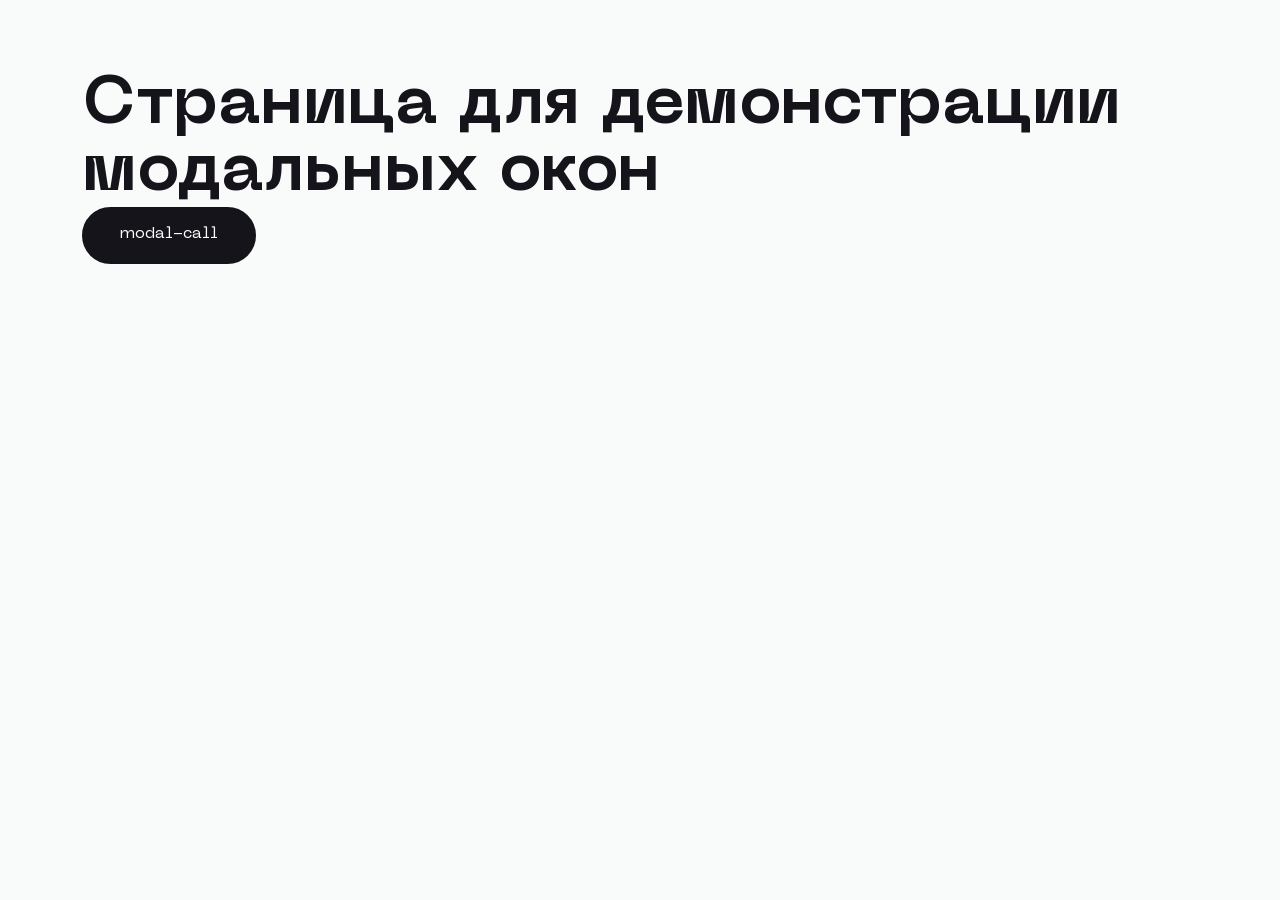
==== commit a010f926: "edit" ====
--- a/public/00-modal.html
+++ b/public/00-modal.html
@@ -3,10 +3,22 @@
 	<head>
 		<meta charset="utf-8">
 		<title>Модальные окна</title>
-		<meta name="description" content="о чем страница">
+		<meta name="description" content="Hypers - hype bears based on Binance in the amount of 2222 unique 3D NFTs. These bears don’t hibernate, they stay on the hype all year round. ">
 		<meta http-equiv="X-UA-Compatible" content="IE=edge">
-		<meta name="viewport" content="width=device-width,initial-scale=1.0,  shrink-to-fit=no">
-		<link type="image/ico" href="img/favicon.ico" rel="shortcut icon"><meta name="format-detection" content="telephone=no"> 
+		<meta name="viewport" content="width=device-width,initial-scale=1.0,  shrink-to-fit=no"><link rel="apple-touch-icon" sizes="180x180" href="favicon/apple-touch-icon.png">
+<link rel="icon" type="image/png" sizes="32x32" href="favicon/favicon-32x32.png">
+<link rel="icon" type="image/png" sizes="16x16" href="favicon/favicon-16x16.png">
+<link rel="manifest" href="favicon/site.webmanifest">
+<link rel="mask-icon" href="favicon/safari-pinned-tab.svg" color="#000000">
+<meta name="msapplication-TileColor" content="#ffffff">
+<meta name="theme-color" content="#ffffff">
+		<link type="image/ico" href="favicon/favicon.ico" rel="shortcut icon">
+		<meta property="og:title" content="Hypers NFT based on Binance">
+		<meta property="og:description" content="Hypers - hype bears based on Binance in the amount of 2222 unique 3D NFTs. These bears don’t hibernate, they stay on the hype all year round. ">
+		<meta property="og:type" content="website">
+		<meta property="og:image" content="img/og.png">
+		<meta property="og:image:width" content="1280">
+		<meta property="og:image:height" content="630"><meta name="format-detection" content="telephone=no"> 
 		<link href="libs/swiper/swiper-bundle.min.css" rel="stylesheet"/>
 		<link href="libs/@fancyapps/ui/fancybox.css" rel="stylesheet"/>
 		<link href="css/main.min.css" rel="stylesheet"/>
--- a/public/css/main.min.css
+++ b/public/css/main.min.css
@@ -1 +1 @@
-@charset "UTF-8";@font-face{font-display:swap;font-family:NeueMachina;font-style:normal;font-weight:400;src:url(../fonts/NeueMachina-Regular.woff2) format("woff2")}@font-face{font-display:swap;font-family:NeueMachina;font-style:normal;font-weight:700;src:url(../fonts/NeueMachina-Bold.woff2) format("woff2")}.icon{fill:currentColor;display:inline-block;height:1em;width:1em}.icon-arrow-down,.icon-arrow-up{font-size:2.4rem;width:1em}.icon-basket{font-size:2.4rem;width:.9166666667em}.icon-check{font-size:2.7rem;width:1em}.icon-fb,.icon-instagram,.icon-telegram,.icon-twitter{font-size:2.4rem;width:1em}.icon-viber{font-size:1.6rem;width:1em}.icon-vk{font-size:2.4rem;width:1em}.icon-whatsapp{font-size:1.6rem;width:1em}:root{--bs-blue:#0d6efd;--bs-indigo:#6610f2;--bs-purple:#6f42c1;--bs-pink:#d63384;--bs-red:#dc3545;--bs-orange:#fd7e14;--bs-yellow:#ffc107;--bs-green:#198754;--bs-teal:#20c997;--bs-cyan:#0dcaf0;--bs-black:#000;--bs-white:#fff;--bs-gray:#6c757d;--bs-gray-dark:#343a40;--bs-gray-100:#f8f9fa;--bs-gray-200:#e9ecef;--bs-gray-300:#dee2e6;--bs-gray-400:#ced4da;--bs-gray-500:#adb5bd;--bs-gray-600:#6c757d;--bs-gray-700:#495057;--bs-gray-800:#343a40;--bs-gray-900:#212529;--bs-primary:#15141a;--bs-secondary:#87888a;--bs-danger:#dc3545;--bs-primary-rgb:21,20,26;--bs-secondary-rgb:135,136,138;--bs-danger-rgb:220,53,69;--bs-white-rgb:255,255,255;--bs-black-rgb:0,0,0;--bs-body-color-rgb:21,20,26;--bs-body-bg-rgb:249,251,250;--bs-font-sans-serif:"NeueMachina",system-ui,-apple-system,"Segoe UI",Roboto,"Helvetica Neue",Arial,"Noto Sans","Liberation Sans",sans-serif,"Apple Color Emoji","Segoe UI Emoji","Segoe UI Symbol","Noto Color Emoji";--bs-font-monospace:SFMono-Regular,Menlo,Monaco,Consolas,"Liberation Mono","Courier New",monospace;--bs-gradient:linear-gradient(180deg,hsla(0,0%,100%,.15),hsla(0,0%,100%,0));--bs-body-font-family:var(--bs-font-sans-serif);--bs-body-font-size:0.9999999992rem;--bs-body-font-weight:400;--bs-body-line-height:1.5;--bs-body-color:#15141a;--bs-body-bg:#f9fbfa;--bs-border-width:1px;--bs-border-style:solid;--bs-border-color:#dee2e6;--bs-border-color-translucent:rgba(0,0,0,.175);--bs-border-radius:0.375rem;--bs-border-radius-sm:0.25rem;--bs-border-radius-lg:0.5rem;--bs-border-radius-xl:1rem;--bs-border-radius-2xl:2rem;--bs-border-radius-pill:50rem;--bs-link-color:#15141a;--bs-link-hover-color:#111015;--bs-code-color:#d63384;--bs-highlight-bg:#fff3cd}*,:after,:before{box-sizing:border-box}body{-webkit-text-size-adjust:100%;-webkit-tap-highlight-color:rgba(0,0,0,0);background-color:var(--bs-body-bg);color:var(--bs-body-color);font-family:var(--bs-body-font-family);font-size:var(--bs-body-font-size);font-weight:var(--bs-body-font-weight);line-height:var(--bs-body-line-height);margin:0;text-align:var(--bs-body-text-align)}hr{border:0;border-top:1px solid;color:inherit;margin:1rem 0;opacity:.25}.h1,.h2,.h3,.h4,.h5,.h6,h1,h2,h3,h4,h5,h6{font-weight:500;line-height:1.2;margin-bottom:.5rem;margin-top:0}.h1,h1{font-size:calc(1.375rem + 1.6875vw)}.h2,h2{font-size:calc(1.325rem + 1.0125vw)}.h3,h3{font-size:calc(1.3rem + .675vw)}.h4,h4{font-size:calc(1.275rem + .3375vw)}.h5,h5{font-size:1.249999999rem}.h6,h6{font-size:.9999999992rem}p{margin-bottom:1rem;margin-top:0}abbr[title]{cursor:help;-webkit-text-decoration:underline dotted;text-decoration:underline dotted;-webkit-text-decoration-skip-ink:none;text-decoration-skip-ink:none}address{font-style:normal;line-height:inherit;margin-bottom:1rem}ol,ul{padding-left:2rem}dl,ol,ul{margin-bottom:1rem;margin-top:0}ol ol,ol ul,ul ol,ul ul{margin-bottom:0}dt{font-weight:700}dd{margin-bottom:.5rem;margin-left:0}blockquote{margin:0 0 1rem}b,strong{font-weight:bolder}.small,small{font-size:.875em}.mark,mark{background-color:var(--bs-highlight-bg);padding:.1875em}sub,sup{font-size:.75em;line-height:0;position:relative;vertical-align:baseline}sub{bottom:-.25em}sup{top:-.5em}a{color:var(--bs-link-color);text-decoration:underline}a:hover{color:var(--bs-link-hover-color)}a:not([href]):not([class]),a:not([href]):not([class]):hover{color:inherit;text-decoration:none}code,kbd,pre,samp{font-family:var(--bs-font-monospace);font-size:1em}pre{display:block;font-size:.875em;margin-bottom:1rem;margin-top:0;overflow:auto}pre code{color:inherit;font-size:inherit;word-break:normal}code{word-wrap:break-word;color:var(--bs-code-color);font-size:.875em}a>code{color:inherit}kbd{background-color:var(--bs-body-color);border-radius:.25rem;color:var(--bs-body-bg);font-size:.875em;padding:.1875rem .375rem}kbd kbd{font-size:1em;padding:0}figure{margin:0 0 1rem}img,svg{vertical-align:middle}table{border-collapse:collapse;caption-side:bottom}caption{color:rgba(var(--bs-body-color-rgb),.75);padding-bottom:.5rem;padding-top:.5rem;text-align:left}th{text-align:inherit;text-align:-webkit-match-parent}tbody,td,tfoot,th,thead,tr{border:0 solid;border-color:inherit}label{display:inline-block}button{border-radius:0}button:focus:not(:focus-visible){outline:0}button,input,optgroup,select,textarea{font-family:inherit;font-size:inherit;line-height:inherit;margin:0}button,select{text-transform:none}[role=button]{cursor:pointer}select{word-wrap:normal}select:disabled{opacity:1}[list]:not([type=date]):not([type=datetime-local]):not([type=month]):not([type=week]):not([type=time])::-webkit-calendar-picker-indicator{display:none!important}[type=button],[type=reset],[type=submit],button{-webkit-appearance:button}[type=button]:not(:disabled),[type=reset]:not(:disabled),[type=submit]:not(:disabled),button:not(:disabled){cursor:pointer}::-moz-focus-inner{border-style:none;padding:0}textarea{resize:vertical}fieldset{border:0;margin:0;min-width:0;padding:0}legend{float:left;font-size:calc(1.275rem + .3375vw);line-height:inherit;margin-bottom:.5rem;padding:0;width:100%}legend+*{clear:left}::-webkit-datetime-edit-day-field,::-webkit-datetime-edit-fields-wrapper,::-webkit-datetime-edit-hour-field,::-webkit-datetime-edit-minute,::-webkit-datetime-edit-month-field,::-webkit-datetime-edit-text,::-webkit-datetime-edit-year-field{padding:0}::-webkit-inner-spin-button{height:auto}[type=search]{-webkit-appearance:textfield;outline-offset:-2px}::-webkit-search-decoration{-webkit-appearance:none}::-webkit-color-swatch-wrapper{padding:0}::-webkit-file-upload-button{-webkit-appearance:button;font:inherit}::file-selector-button{-webkit-appearance:button;font:inherit}output{display:inline-block}iframe{border:0}summary{cursor:pointer;display:list-item}progress{vertical-align:baseline}[hidden]{display:none!important}.lead{font-size:1.249999999rem;font-weight:300}.display-1{font-size:calc(1.625rem + 5.0625vw);font-weight:300;line-height:1.2}.display-2{font-size:calc(1.575rem + 4.3875vw);font-weight:300;line-height:1.2}.display-3{font-size:calc(1.525rem + 3.7125vw);font-weight:300;line-height:1.2}.display-4{font-size:calc(1.475rem + 3.0375vw);font-weight:300;line-height:1.2}.display-5{font-size:calc(1.425rem + 2.3625vw);font-weight:300;line-height:1.2}.display-6{font-size:calc(1.375rem + 1.6875vw);font-weight:300;line-height:1.2}.list-inline,.list-unstyled{list-style:none;padding-left:0}.list-inline-item{display:inline-block}.list-inline-item:not(:last-child){margin-right:.5rem}.initialism{font-size:.875em;text-transform:uppercase}.blockquote{font-size:1.249999999rem;margin-bottom:1rem}.blockquote>:last-child{margin-bottom:0}.blockquote-footer{color:#6c757d;font-size:.875em;margin-bottom:1rem;margin-top:-1rem}.blockquote-footer:before{content:"— "}.container,.container-fluid,.container-lg,.container-md,.container-sm,.container-xl,.container-xxl{--bs-gutter-x:1.5rem;--bs-gutter-y:0;margin-left:auto;margin-right:auto;padding-left:calc(var(--bs-gutter-x)*.5);padding-right:calc(var(--bs-gutter-x)*.5);width:100%}.row{--bs-gutter-x:1.5rem;--bs-gutter-y:0;display:flex;flex-wrap:wrap;margin-left:calc(var(--bs-gutter-x)*-.5);margin-right:calc(var(--bs-gutter-x)*-.5);margin-top:calc(var(--bs-gutter-y)*-1)}.row>*{flex-shrink:0;margin-top:var(--bs-gutter-y);max-width:100%;padding-left:calc(var(--bs-gutter-x)*.5);padding-right:calc(var(--bs-gutter-x)*.5);width:100%}.col{flex:1 0 0%}.row-cols-auto>*{flex:0 0 auto;width:auto}.row-cols-1>*{flex:0 0 auto;width:100%}.row-cols-2>*{flex:0 0 auto;width:50%}.row-cols-3>*{flex:0 0 auto;width:33.3333333333%}.row-cols-4>*{flex:0 0 auto;width:25%}.row-cols-5>*{flex:0 0 auto;width:20%}.row-cols-6>*{flex:0 0 auto;width:16.6666666667%}.col-auto{flex:0 0 auto;width:auto}.col-1{flex:0 0 auto;width:8.33333333%}.col-2{flex:0 0 auto;width:16.66666667%}.col-3{flex:0 0 auto;width:25%}.col-4{flex:0 0 auto;width:33.33333333%}.col-5{flex:0 0 auto;width:41.66666667%}.col-6{flex:0 0 auto;width:50%}.col-7{flex:0 0 auto;width:58.33333333%}.col-8{flex:0 0 auto;width:66.66666667%}.col-9{flex:0 0 auto;width:75%}.col-10{flex:0 0 auto;width:83.33333333%}.col-11{flex:0 0 auto;width:91.66666667%}.col-12{flex:0 0 auto;width:100%}.offset-1{margin-left:8.33333333%}.offset-2{margin-left:16.66666667%}.offset-3{margin-left:25%}.offset-4{margin-left:33.33333333%}.offset-5{margin-left:41.66666667%}.offset-6{margin-left:50%}.offset-7{margin-left:58.33333333%}.offset-8{margin-left:66.66666667%}.offset-9{margin-left:75%}.offset-10{margin-left:83.33333333%}.offset-11{margin-left:91.66666667%}.g-0,.gx-0{--bs-gutter-x:0}.g-0,.gy-0{--bs-gutter-y:0}.g-1,.gx-1{--bs-gutter-x:0.25rem}.g-1,.gy-1{--bs-gutter-y:0.25rem}.g-2,.gx-2{--bs-gutter-x:0.5rem}.g-2,.gy-2{--bs-gutter-y:0.5rem}.g-3,.gx-3{--bs-gutter-x:1rem}.g-3,.gy-3{--bs-gutter-y:1rem}.g-4,.gx-4{--bs-gutter-x:1.5rem}.g-4,.gy-4{--bs-gutter-y:1.5rem}.g-5,.gx-5{--bs-gutter-x:3rem}.g-5,.gy-5{--bs-gutter-y:3rem}.form-label{margin-bottom:.5rem}.col-form-label{font-size:inherit;line-height:1.5;margin-bottom:0;padding-bottom:calc(.375rem + 1px);padding-top:calc(.375rem + 1px)}.col-form-label-lg{font-size:1.249999999rem;padding-bottom:calc(.5rem + 1px);padding-top:calc(.5rem + 1px)}.col-form-label-sm{font-size:.8749999993rem;padding-bottom:calc(.25rem + 1px);padding-top:calc(.25rem + 1px)}.form-text{color:rgba(var(--bs-body-color-rgb),.75);font-size:.875em;margin-top:.25rem}.form-control{-webkit-appearance:none;-moz-appearance:none;appearance:none;background-clip:padding-box;background-color:#f9fbfa;border:1px solid #ced4da;border-radius:.375rem;color:#15141a;display:block;font-size:.9999999992rem;font-weight:400;line-height:1.5;padding:.375rem .75rem;transition:border-color .15s ease-in-out,box-shadow .15s ease-in-out;width:100%}.form-control[type=file]{overflow:hidden}.form-control[type=file]:not(:disabled):not([readonly]){cursor:pointer}.form-control:focus{background-color:#f9fbfa;border-color:#8a8a8d;box-shadow:0 0 0 .25rem rgba(21,20,26,.25);color:#15141a;outline:0}.form-control::-webkit-date-and-time-value{height:1.5em}.form-control::-moz-placeholder{color:#6c757d;opacity:1}.form-control::placeholder{color:#6c757d;opacity:1}.form-control:disabled{background-color:#e9ecef;opacity:1}.form-control::-webkit-file-upload-button{-webkit-margin-end:.75rem;background-color:#e9ecef;border:0 solid;border-color:inherit;border-inline-end-width:1px;border-radius:0;color:#15141a;margin:-.375rem -.75rem;margin-inline-end:.75rem;padding:.375rem .75rem;pointer-events:none;-webkit-transition:color .15s ease-in-out,background-color .15s ease-in-out,border-color .15s ease-in-out,box-shadow .15s ease-in-out;transition:color .15s ease-in-out,background-color .15s ease-in-out,border-color .15s ease-in-out,box-shadow .15s ease-in-out}.form-control::file-selector-button{-webkit-margin-end:.75rem;background-color:#e9ecef;border:0 solid;border-color:inherit;border-inline-end-width:1px;border-radius:0;color:#15141a;margin:-.375rem -.75rem;margin-inline-end:.75rem;padding:.375rem .75rem;pointer-events:none;transition:color .15s ease-in-out,background-color .15s ease-in-out,border-color .15s ease-in-out,box-shadow .15s ease-in-out}.form-control:hover:not(:disabled):not([readonly])::-webkit-file-upload-button{background-color:#dde0e3}.form-control:hover:not(:disabled):not([readonly])::file-selector-button{background-color:#dde0e3}.form-control-plaintext{background-color:transparent;border:solid transparent;border-width:1px 0;color:#15141a;display:block;line-height:1.5;margin-bottom:0;padding:.375rem 0;width:100%}.form-control-plaintext:focus{outline:0}.form-control-plaintext.form-control-lg,.form-control-plaintext.form-control-sm{padding-left:0;padding-right:0}.form-control-sm{border-radius:.25rem;font-size:.8749999993rem;min-height:calc(1.5em + .5rem + 2px);padding:.25rem .5rem}.form-control-sm::-webkit-file-upload-button{-webkit-margin-end:.5rem;margin:-.25rem -.5rem;margin-inline-end:.5rem;padding:.25rem .5rem}.form-control-sm::file-selector-button{-webkit-margin-end:.5rem;margin:-.25rem -.5rem;margin-inline-end:.5rem;padding:.25rem .5rem}.form-control-lg{border-radius:.5rem;font-size:1.249999999rem;min-height:calc(1.5em + 1rem + 2px);padding:.5rem 1rem}.form-control-lg::-webkit-file-upload-button{-webkit-margin-end:1rem;margin:-.5rem -1rem;margin-inline-end:1rem;padding:.5rem 1rem}.form-control-lg::file-selector-button{-webkit-margin-end:1rem;margin:-.5rem -1rem;margin-inline-end:1rem;padding:.5rem 1rem}textarea.form-control{min-height:calc(1.5em + .75rem + 2px)}textarea.form-control-sm{min-height:calc(1.5em + .5rem + 2px)}textarea.form-control-lg{min-height:calc(1.5em + 1rem + 2px)}.form-control-color{height:calc(1.5em + .75rem + 2px);padding:.375rem;width:3rem}.form-control-color:not(:disabled):not([readonly]){cursor:pointer}.form-control-color::-moz-color-swatch{border:0!important;border-radius:.375rem}.form-control-color::-webkit-color-swatch{border-radius:.375rem}.form-control-color.form-control-sm{height:calc(1.5em + .5rem + 2px)}.form-control-color.form-control-lg{height:calc(1.5em + 1rem + 2px)}.form-select,.select2-container--default .select2-selection--single{-moz-padding-start:calc(.75rem - 3px);-webkit-appearance:none;-moz-appearance:none;appearance:none;background-color:#f9fbfa;background-image:url("data:image/svg+xml;charset=utf-8,%3Csvg xmlns='http://www.w3.org/2000/svg' viewBox='0 0 16 16'%3E%3Cpath fill='none' stroke='%23343a40' stroke-linecap='round' stroke-linejoin='round' stroke-width='2' d='m2 5 6 6 6-6'/%3E%3C/svg%3E");background-position:right .75rem center;background-repeat:no-repeat;background-size:16px 12px;border:1px solid #ced4da;border-radius:.375rem;color:#15141a;display:block;font-size:.9999999992rem;font-weight:400;line-height:1.5;padding:.375rem 2.25rem .375rem .75rem;transition:border-color .15s ease-in-out,box-shadow .15s ease-in-out;width:100%}.form-select:focus,.select2-container--default .select2-selection--single:focus{border-color:#8a8a8d;box-shadow:0 0 0 .25rem rgba(21,20,26,.25);outline:0}.form-select[multiple],.form-select[size]:not([size="1"]),.select2-container--default [multiple].select2-selection--single,.select2-container--default [size].select2-selection--single:not([size="1"]){background-image:none;padding-right:.75rem}.form-select:disabled,.select2-container--default .select2-selection--single:disabled{background-color:#e9ecef}.form-select:-moz-focusring,.select2-container--default .select2-selection--single:-moz-focusring{color:transparent;text-shadow:0 0 0 #15141a}.form-select-sm{border-radius:.25rem;font-size:.8749999993rem;padding-bottom:.25rem;padding-left:.5rem;padding-top:.25rem}.form-select-lg{border-radius:.5rem;font-size:1.249999999rem;padding-bottom:.5rem;padding-left:1rem;padding-top:.5rem}.form-check{display:block;margin-bottom:.125rem;min-height:1.5rem;padding-left:1.5em}.form-check .form-check-input{float:left;margin-left:-1.5em}.form-check-reverse{padding-left:0;padding-right:1.5em;text-align:right}.form-check-reverse .form-check-input{float:right;margin-left:0;margin-right:-1.5em}.form-check-input{color-adjust:exact;-webkit-appearance:none;-moz-appearance:none;appearance:none;background-color:#f9fbfa;background-position:50%;background-repeat:no-repeat;background-size:contain;border:1px solid rgba(0,0,0,.25);height:1em;margin-top:.25em;-webkit-print-color-adjust:exact;print-color-adjust:exact;vertical-align:top;width:1em}.form-check-input[type=checkbox]{border-radius:.25em}.form-check-input[type=radio]{border-radius:50%}.form-check-input:active{filter:brightness(90%)}.form-check-input:focus{border-color:#8a8a8d;box-shadow:0 0 0 .25rem rgba(21,20,26,.25);outline:0}.form-check-input:checked{background-color:#15141a;border-color:#15141a}.form-check-input:checked[type=checkbox]{background-image:url("data:image/svg+xml;charset=utf-8,%3Csvg xmlns='http://www.w3.org/2000/svg' viewBox='0 0 20 20'%3E%3Cpath fill='none' stroke='%23fff' stroke-linecap='round' stroke-linejoin='round' stroke-width='3' d='m6 10 3 3 6-6'/%3E%3C/svg%3E")}.form-check-input:checked[type=radio]{background-image:url("data:image/svg+xml;charset=utf-8,%3Csvg xmlns='http://www.w3.org/2000/svg' viewBox='-4 -4 8 8'%3E%3Ccircle r='2' fill='%23fff'/%3E%3C/svg%3E")}.form-check-input[type=checkbox]:indeterminate{background-color:#15141a;background-image:url("data:image/svg+xml;charset=utf-8,%3Csvg xmlns='http://www.w3.org/2000/svg' viewBox='0 0 20 20'%3E%3Cpath fill='none' stroke='%23fff' stroke-linecap='round' stroke-linejoin='round' stroke-width='3' d='M6 10h8'/%3E%3C/svg%3E");border-color:#15141a}.form-check-input:disabled{filter:none;opacity:.5;pointer-events:none}.form-check-input:disabled~.form-check-label,.form-check-input[disabled]~.form-check-label{cursor:default;opacity:.5}.form-switch{padding-left:2.5em}.form-switch .form-check-input{background-image:url("data:image/svg+xml;charset=utf-8,%3Csvg xmlns='http://www.w3.org/2000/svg' viewBox='-4 -4 8 8'%3E%3Ccircle r='3' fill='rgba(0, 0, 0, 0.25)'/%3E%3C/svg%3E");background-position:0;border-radius:2em;margin-left:-2.5em;transition:background-position .15s ease-in-out;width:2em}.form-switch .form-check-input:focus{background-image:url("data:image/svg+xml;charset=utf-8,%3Csvg xmlns='http://www.w3.org/2000/svg' viewBox='-4 -4 8 8'%3E%3Ccircle r='3' fill='%238a8a8d'/%3E%3C/svg%3E")}.form-switch .form-check-input:checked{background-image:url("data:image/svg+xml;charset=utf-8,%3Csvg xmlns='http://www.w3.org/2000/svg' viewBox='-4 -4 8 8'%3E%3Ccircle r='3' fill='%23fff'/%3E%3C/svg%3E");background-position:100%}.form-switch.form-check-reverse{padding-left:0;padding-right:2.5em}.form-switch.form-check-reverse .form-check-input{margin-left:0;margin-right:-2.5em}.form-check-inline{display:inline-block;margin-right:1rem}.btn-check{clip:rect(0,0,0,0);pointer-events:none;position:absolute}.btn-check:disabled+.btn,.btn-check[disabled]+.btn{filter:none;opacity:.65;pointer-events:none}.form-range{-webkit-appearance:none;-moz-appearance:none;appearance:none;background-color:transparent;height:1.5rem;padding:0;width:100%}.form-range:focus{outline:0}.form-range:focus::-webkit-slider-thumb{box-shadow:0 0 0 1px #f9fbfa,0 0 0 .25rem rgba(21,20,26,.25)}.form-range:focus::-moz-range-thumb{box-shadow:0 0 0 1px #f9fbfa,0 0 0 .25rem rgba(21,20,26,.25)}.form-range::-moz-focus-outer{border:0}.form-range::-webkit-slider-thumb{-webkit-appearance:none;appearance:none;background-color:#15141a;border:0;border-radius:1rem;height:1rem;margin-top:-.25rem;-webkit-transition:background-color .15s ease-in-out,border-color .15s ease-in-out,box-shadow .15s ease-in-out;transition:background-color .15s ease-in-out,border-color .15s ease-in-out,box-shadow .15s ease-in-out;width:1rem}.form-range::-webkit-slider-thumb:active{background-color:#b9b9ba}.form-range::-webkit-slider-runnable-track{background-color:#dee2e6;border-color:transparent;border-radius:1rem;color:transparent;cursor:pointer;height:.5rem;width:100%}.form-range::-moz-range-thumb{-moz-appearance:none;appearance:none;background-color:#15141a;border:0;border-radius:1rem;height:1rem;-moz-transition:background-color .15s ease-in-out,border-color .15s ease-in-out,box-shadow .15s ease-in-out;transition:background-color .15s ease-in-out,border-color .15s ease-in-out,box-shadow .15s ease-in-out;width:1rem}.form-range::-moz-range-thumb:active{background-color:#b9b9ba}.form-range::-moz-range-track{background-color:#dee2e6;border-color:transparent;border-radius:1rem;color:transparent;cursor:pointer;height:.5rem;width:100%}.form-range:disabled{pointer-events:none}.form-range:disabled::-webkit-slider-thumb{background-color:#adb5bd}.form-range:disabled::-moz-range-thumb{background-color:#adb5bd}.form-floating{position:relative}.form-floating>.form-control,.form-floating>.form-control-plaintext,.form-floating>.form-select,.select2-container--default .form-floating>.select2-selection--single{height:calc(3.5rem + 2px);line-height:1.25}.form-floating>label{border:1px solid transparent;height:100%;left:0;overflow:hidden;padding:1rem .75rem;pointer-events:none;position:absolute;text-overflow:ellipsis;top:0;transform-origin:0 0;transition:opacity .1s ease-in-out,transform .1s ease-in-out;white-space:nowrap;width:100%}.form-floating>.form-control,.form-floating>.form-control-plaintext{padding:1rem .75rem}.form-floating>.form-control-plaintext::-moz-placeholder,.form-floating>.form-control::-moz-placeholder{color:transparent}.form-floating>.form-control-plaintext::placeholder,.form-floating>.form-control::placeholder{color:transparent}.form-floating>.form-control-plaintext:not(:-moz-placeholder-shown),.form-floating>.form-control:not(:-moz-placeholder-shown){padding-bottom:.625rem;padding-top:1.625rem}.form-floating>.form-control-plaintext:focus,.form-floating>.form-control-plaintext:not(:placeholder-shown),.form-floating>.form-control:focus,.form-floating>.form-control:not(:placeholder-shown){padding-bottom:.625rem;padding-top:1.625rem}.form-floating>.form-control-plaintext:-webkit-autofill,.form-floating>.form-control:-webkit-autofill{padding-bottom:.625rem;padding-top:1.625rem}.form-floating>.form-select,.select2-container--default .form-floating>.select2-selection--single{padding-bottom:.625rem;padding-top:1.625rem}.form-floating>.form-control:not(:-moz-placeholder-shown)~label{opacity:.65;transform:scale(.85) translateY(-.5rem) translateX(.15rem)}.form-floating>.form-control-plaintext~label,.form-floating>.form-control:focus~label,.form-floating>.form-control:not(:placeholder-shown)~label,.form-floating>.form-select~label,.select2-container--default .form-floating>.select2-selection--single~label{opacity:.65;transform:scale(.85) translateY(-.5rem) translateX(.15rem)}.form-floating>.form-control:-webkit-autofill~label{opacity:.65;transform:scale(.85) translateY(-.5rem) translateX(.15rem)}.form-floating>.form-control-plaintext~label{border-width:1px 0}.input-group{align-items:stretch;display:flex;flex-wrap:wrap;position:relative;width:100%}.input-group>.form-control,.input-group>.form-floating,.input-group>.form-select,.select2-container--default .input-group>.select2-selection--single{flex:1 1 auto;min-width:0;position:relative;width:1%}.input-group>.form-control:focus,.input-group>.form-floating:focus-within,.input-group>.form-select:focus,.select2-container--default .input-group>.select2-selection--single:focus{z-index:3}.input-group .btn{position:relative;z-index:2}.input-group .btn:focus{z-index:3}.input-group-text{align-items:center;background-color:#e9ecef;border:1px solid #ced4da;border-radius:.375rem;color:#15141a;display:flex;font-size:.9999999992rem;font-weight:400;line-height:1.5;padding:.375rem .75rem;text-align:center;white-space:nowrap}.input-group-lg>.btn,.input-group-lg>.form-control,.input-group-lg>.form-select,.input-group-lg>.input-group-text,.select2-container--default .input-group-lg>.select2-selection--single{border-radius:.5rem;font-size:1.249999999rem;padding:.5rem 1rem}.input-group-sm>.btn,.input-group-sm>.form-control,.input-group-sm>.form-select,.input-group-sm>.input-group-text,.select2-container--default .input-group-sm>.select2-selection--single{border-radius:.25rem;font-size:.8749999993rem;padding:.25rem .5rem}.input-group-lg>.form-select,.input-group-sm>.form-select,.select2-container--default .input-group-lg>.select2-selection--single,.select2-container--default .input-group-sm>.select2-selection--single{padding-right:3rem}.input-group.has-validation>.dropdown-toggle:nth-last-child(n+4),.input-group.has-validation>.form-floating:nth-last-child(n+3)>.form-control,.input-group.has-validation>.form-floating:nth-last-child(n+3)>.form-select,.input-group.has-validation>:nth-last-child(n+3):not(.dropdown-toggle):not(.dropdown-menu):not(.form-floating),.input-group:not(.has-validation)>.dropdown-toggle:nth-last-child(n+3),.input-group:not(.has-validation)>.form-floating:not(:last-child)>.form-control,.input-group:not(.has-validation)>.form-floating:not(:last-child)>.form-select,.input-group:not(.has-validation)>:not(:last-child):not(.dropdown-toggle):not(.dropdown-menu):not(.form-floating),.select2-container--default .input-group.has-validation>.form-floating:nth-last-child(n+3)>.select2-selection--single,.select2-container--default .input-group:not(.has-validation)>.form-floating:not(:last-child)>.select2-selection--single{border-bottom-right-radius:0;border-top-right-radius:0}.input-group>.form-floating:not(:first-child)>.form-control,.input-group>.form-floating:not(:first-child)>.form-select,.input-group>:not(:first-child):not(.dropdown-menu):not(.form-floating):not(.valid-tooltip):not(.valid-feedback):not(.invalid-tooltip):not(.invalid-feedback),.select2-container--default .input-group>.form-floating:not(:first-child)>.select2-selection--single{border-bottom-left-radius:0;border-top-left-radius:0;margin-left:-1px}.valid-feedback{color:#198754;display:none;font-size:.875em;margin-top:.25rem;width:100%}.valid-tooltip{background-color:rgba(25,135,84,.9);border-radius:.375rem;color:#fff;display:none;font-size:.8749999993rem;margin-top:.1rem;max-width:100%;padding:.25rem .5rem;position:absolute;top:100%;z-index:5}.is-valid~.valid-feedback,.is-valid~.valid-tooltip,.was-validated :valid~.valid-feedback,.was-validated :valid~.valid-tooltip{display:block}.form-control.is-valid,.was-validated .form-control:valid{background-image:url("data:image/svg+xml;charset=utf-8,%3Csvg xmlns='http://www.w3.org/2000/svg' viewBox='0 0 8 8'%3E%3Cpath fill='%23198754' d='M2.3 6.73.6 4.53c-.4-1.04.46-1.4 1.1-.8l1.1 1.4 3.4-3.8c.6-.63 1.6-.27 1.2.7l-4 4.6c-.43.5-.8.4-1.1.1z'/%3E%3C/svg%3E");background-position:right calc(.375em + .1875rem) center;background-repeat:no-repeat;background-size:calc(.75em + .375rem) calc(.75em + .375rem);border-color:#198754;padding-right:calc(1.5em + .75rem)}.form-control.is-valid:focus,.was-validated .form-control:valid:focus{border-color:#198754;box-shadow:0 0 0 .25rem rgba(25,135,84,.25)}.was-validated textarea.form-control:valid,textarea.form-control.is-valid{background-position:top calc(.375em + .1875rem) right calc(.375em + .1875rem);padding-right:calc(1.5em + .75rem)}.form-select.is-valid,.select2-container--default .is-valid.select2-selection--single,.select2-container--default .was-validated .select2-selection--single:valid,.was-validated .form-select:valid,.was-validated .select2-container--default .select2-selection--single:valid{border-color:#198754}.form-select.is-valid:not([multiple]):not([size]),.form-select.is-valid:not([multiple])[size="1"],.select2-container--default .is-valid.select2-selection--single:not([multiple]):not([size]),.select2-container--default .is-valid.select2-selection--single:not([multiple])[size="1"],.select2-container--default .was-validated .select2-selection--single:valid:not([multiple]):not([size]),.select2-container--default .was-validated .select2-selection--single:valid:not([multiple])[size="1"],.was-validated .form-select:valid:not([multiple]):not([size]),.was-validated .form-select:valid:not([multiple])[size="1"],.was-validated .select2-container--default .select2-selection--single:valid:not([multiple]):not([size]),.was-validated .select2-container--default .select2-selection--single:valid:not([multiple])[size="1"]{background-image:url("data:image/svg+xml;charset=utf-8,%3Csvg xmlns='http://www.w3.org/2000/svg' viewBox='0 0 16 16'%3E%3Cpath fill='none' stroke='%23343a40' stroke-linecap='round' stroke-linejoin='round' stroke-width='2' d='m2 5 6 6 6-6'/%3E%3C/svg%3E"),url("data:image/svg+xml;charset=utf-8,%3Csvg xmlns='http://www.w3.org/2000/svg' viewBox='0 0 8 8'%3E%3Cpath fill='%23198754' d='M2.3 6.73.6 4.53c-.4-1.04.46-1.4 1.1-.8l1.1 1.4 3.4-3.8c.6-.63 1.6-.27 1.2.7l-4 4.6c-.43.5-.8.4-1.1.1z'/%3E%3C/svg%3E");background-position:right .75rem center,center right 2.25rem;background-size:16px 12px,calc(.75em + .375rem) calc(.75em + .375rem);padding-right:4.125rem}.form-select.is-valid:focus,.select2-container--default .is-valid.select2-selection--single:focus,.select2-container--default .was-validated .select2-selection--single:valid:focus,.was-validated .form-select:valid:focus,.was-validated .select2-container--default .select2-selection--single:valid:focus{border-color:#198754;box-shadow:0 0 0 .25rem rgba(25,135,84,.25)}.form-control-color.is-valid,.was-validated .form-control-color:valid{width:calc(3.75rem + 1.5em)}.form-check-input.is-valid,.was-validated .form-check-input:valid{border-color:#198754}.form-check-input.is-valid:checked,.was-validated .form-check-input:valid:checked{background-color:#198754}.form-check-input.is-valid:focus,.was-validated .form-check-input:valid:focus{box-shadow:0 0 0 .25rem rgba(25,135,84,.25)}.form-check-input.is-valid~.form-check-label,.was-validated .form-check-input:valid~.form-check-label{color:#198754}.form-check-inline .form-check-input~.valid-feedback{margin-left:.5em}.input-group .form-control.is-valid,.input-group .form-select.is-valid,.input-group .select2-container--default .is-valid.select2-selection--single,.select2-container--default .input-group .is-valid.select2-selection--single,.select2-container--default .was-validated .input-group .select2-selection--single:valid,.was-validated .input-group .form-control:valid,.was-validated .input-group .form-select:valid,.was-validated .input-group .select2-container--default .select2-selection--single:valid{z-index:1}.input-group .form-control.is-valid:focus,.input-group .form-select.is-valid:focus,.input-group .select2-container--default .is-valid.select2-selection--single:focus,.select2-container--default .input-group .is-valid.select2-selection--single:focus,.select2-container--default .was-validated .input-group .select2-selection--single:valid:focus,.was-validated .input-group .form-control:valid:focus,.was-validated .input-group .form-select:valid:focus,.was-validated .input-group .select2-container--default .select2-selection--single:valid:focus{z-index:3}.invalid-feedback{color:#dc3545;display:none;font-size:.875em;margin-top:.25rem;width:100%}.invalid-tooltip{background-color:rgba(220,53,69,.9);border-radius:.375rem;color:#fff;display:none;font-size:.8749999993rem;margin-top:.1rem;max-width:100%;padding:.25rem .5rem;position:absolute;top:100%;z-index:5}.is-invalid~.invalid-feedback,.is-invalid~.invalid-tooltip,.was-validated :invalid~.invalid-feedback,.was-validated :invalid~.invalid-tooltip{display:block}.form-control.is-invalid,.was-validated .form-control:invalid{background-image:url("data:image/svg+xml;charset=utf-8,%3Csvg xmlns='http://www.w3.org/2000/svg' width='12' height='12' fill='none' stroke='%23dc3545'%3E%3Ccircle cx='6' cy='6' r='4.5'/%3E%3Cpath stroke-linejoin='round' d='M5.8 3.6h.4L6 6.5z'/%3E%3Ccircle cx='6' cy='8.2' r='.6' fill='%23dc3545' stroke='none'/%3E%3C/svg%3E");background-position:right calc(.375em + .1875rem) center;background-repeat:no-repeat;background-size:calc(.75em + .375rem) calc(.75em + .375rem);border-color:#dc3545;padding-right:calc(1.5em + .75rem)}.form-control.is-invalid:focus,.was-validated .form-control:invalid:focus{border-color:#dc3545;box-shadow:0 0 0 .25rem rgba(220,53,69,.25)}.was-validated textarea.form-control:invalid,textarea.form-control.is-invalid{background-position:top calc(.375em + .1875rem) right calc(.375em + .1875rem);padding-right:calc(1.5em + .75rem)}.form-select.is-invalid,.select2-container--default .is-invalid.select2-selection--single,.select2-container--default .was-validated .select2-selection--single:invalid,.was-validated .form-select:invalid,.was-validated .select2-container--default .select2-selection--single:invalid{border-color:#dc3545}.form-select.is-invalid:not([multiple]):not([size]),.form-select.is-invalid:not([multiple])[size="1"],.select2-container--default .is-invalid.select2-selection--single:not([multiple]):not([size]),.select2-container--default .is-invalid.select2-selection--single:not([multiple])[size="1"],.select2-container--default .was-validated .select2-selection--single:invalid:not([multiple]):not([size]),.select2-container--default .was-validated .select2-selection--single:invalid:not([multiple])[size="1"],.was-validated .form-select:invalid:not([multiple]):not([size]),.was-validated .form-select:invalid:not([multiple])[size="1"],.was-validated .select2-container--default .select2-selection--single:invalid:not([multiple]):not([size]),.was-validated .select2-container--default .select2-selection--single:invalid:not([multiple])[size="1"]{background-image:url("data:image/svg+xml;charset=utf-8,%3Csvg xmlns='http://www.w3.org/2000/svg' viewBox='0 0 16 16'%3E%3Cpath fill='none' stroke='%23343a40' stroke-linecap='round' stroke-linejoin='round' stroke-width='2' d='m2 5 6 6 6-6'/%3E%3C/svg%3E"),url("data:image/svg+xml;charset=utf-8,%3Csvg xmlns='http://www.w3.org/2000/svg' width='12' height='12' fill='none' stroke='%23dc3545'%3E%3Ccircle cx='6' cy='6' r='4.5'/%3E%3Cpath stroke-linejoin='round' d='M5.8 3.6h.4L6 6.5z'/%3E%3Ccircle cx='6' cy='8.2' r='.6' fill='%23dc3545' stroke='none'/%3E%3C/svg%3E");background-position:right .75rem center,center right 2.25rem;background-size:16px 12px,calc(.75em + .375rem) calc(.75em + .375rem);padding-right:4.125rem}.form-select.is-invalid:focus,.select2-container--default .is-invalid.select2-selection--single:focus,.select2-container--default .was-validated .select2-selection--single:invalid:focus,.was-validated .form-select:invalid:focus,.was-validated .select2-container--default .select2-selection--single:invalid:focus{border-color:#dc3545;box-shadow:0 0 0 .25rem rgba(220,53,69,.25)}.form-control-color.is-invalid,.was-validated .form-control-color:invalid{width:calc(3.75rem + 1.5em)}.form-check-input.is-invalid,.was-validated .form-check-input:invalid{border-color:#dc3545}.form-check-input.is-invalid:checked,.was-validated .form-check-input:invalid:checked{background-color:#dc3545}.form-check-input.is-invalid:focus,.was-validated .form-check-input:invalid:focus{box-shadow:0 0 0 .25rem rgba(220,53,69,.25)}.form-check-input.is-invalid~.form-check-label,.was-validated .form-check-input:invalid~.form-check-label{color:#dc3545}.form-check-inline .form-check-input~.invalid-feedback{margin-left:.5em}.input-group .form-control.is-invalid,.input-group .form-select.is-invalid,.input-group .select2-container--default .is-invalid.select2-selection--single,.select2-container--default .input-group .is-invalid.select2-selection--single,.select2-container--default .was-validated .input-group .select2-selection--single:invalid,.was-validated .input-group .form-control:invalid,.was-validated .input-group .form-select:invalid,.was-validated .input-group .select2-container--default .select2-selection--single:invalid{z-index:2}.input-group .form-control.is-invalid:focus,.input-group .form-select.is-invalid:focus,.input-group .select2-container--default .is-invalid.select2-selection--single:focus,.select2-container--default .input-group .is-invalid.select2-selection--single:focus,.select2-container--default .was-validated .input-group .select2-selection--single:invalid:focus,.was-validated .input-group .form-control:invalid:focus,.was-validated .input-group .form-select:invalid:focus,.was-validated .input-group .select2-container--default .select2-selection--single:invalid:focus{z-index:3}.btn{--bs-btn-padding-x:0.75rem;--bs-btn-padding-y:0.375rem;--bs-btn-font-family: ;--bs-btn-font-size:0.9999999992rem;--bs-btn-font-weight:400;--bs-btn-line-height:1.5;--bs-btn-color:#15141a;--bs-btn-bg:transparent;--bs-btn-border-width:1px;--bs-btn-border-color:transparent;--bs-btn-border-radius:0.375rem;--bs-btn-box-shadow:inset 0 1px 0 hsla(0,0%,100%,.15),0 1px 1px rgba(0,0,0,.075);--bs-btn-disabled-opacity:0.65;--bs-btn-focus-box-shadow:0 0 0 0.25rem rgba(var(--bs-btn-focus-shadow-rgb),.5);background-color:var(--bs-btn-bg);border:var(--bs-btn-border-width) solid var(--bs-btn-border-color);border-radius:var(--bs-btn-border-radius);color:var(--bs-btn-color);cursor:pointer;display:inline-block;font-family:var(--bs-btn-font-family);font-size:var(--bs-btn-font-size);font-weight:var(--bs-btn-font-weight);line-height:var(--bs-btn-line-height);padding:var(--bs-btn-padding-y) var(--bs-btn-padding-x);text-align:center;text-decoration:none;transition:color .15s ease-in-out,background-color .15s ease-in-out,border-color .15s ease-in-out,box-shadow .15s ease-in-out;-webkit-user-select:none;-moz-user-select:none;user-select:none;vertical-align:middle}.btn-check:focus+.btn,.btn:focus,.btn:hover{background-color:var(--bs-btn-hover-bg);border-color:var(--bs-btn-hover-border-color);color:var(--bs-btn-hover-color)}.btn-check:focus+.btn,.btn:focus{box-shadow:var(--bs-btn-focus-box-shadow);outline:0}.btn-check:active+.btn,.btn-check:checked+.btn,.btn.active,.btn.show,.btn:active{background-color:var(--bs-btn-active-bg);border-color:var(--bs-btn-active-border-color);color:var(--bs-btn-active-color)}.btn-check:active+.btn:focus,.btn-check:checked+.btn:focus,.btn.active:focus,.btn.show:focus,.btn:active:focus{box-shadow:var(--bs-btn-focus-box-shadow)}.btn.disabled,.btn:disabled,fieldset:disabled .btn{background-color:var(--bs-btn-disabled-bg);border-color:var(--bs-btn-disabled-border-color);color:var(--bs-btn-disabled-color);opacity:var(--bs-btn-disabled-opacity);pointer-events:none}.btn-primary{--bs-btn-color:#fff;--bs-btn-bg:#15141a;--bs-btn-border-color:#15141a;--bs-btn-hover-color:#fff;--bs-btn-hover-bg:#121116;--bs-btn-hover-border-color:#111015;--bs-btn-focus-shadow-rgb:56,55,60;--bs-btn-active-color:#fff;--bs-btn-active-bg:#111015;--bs-btn-active-border-color:#100f14;--bs-btn-active-shadow:inset 0 3px 5px rgba(0,0,0,.125);--bs-btn-disabled-color:#fff;--bs-btn-disabled-bg:#15141a;--bs-btn-disabled-border-color:#15141a}.btn-secondary{--bs-btn-color:#000;--bs-btn-bg:#87888a;--bs-btn-border-color:#87888a;--bs-btn-hover-color:#000;--bs-btn-hover-bg:#999a9c;--bs-btn-hover-border-color:#939496;--bs-btn-focus-shadow-rgb:115,116,117;--bs-btn-active-color:#000;--bs-btn-active-bg:#9fa0a1;--bs-btn-active-border-color:#939496;--bs-btn-active-shadow:inset 0 3px 5px rgba(0,0,0,.125);--bs-btn-disabled-color:#000;--bs-btn-disabled-bg:#87888a;--bs-btn-disabled-border-color:#87888a}.btn-danger{--bs-btn-color:#fff;--bs-btn-bg:#dc3545;--bs-btn-border-color:#dc3545;--bs-btn-hover-color:#fff;--bs-btn-hover-bg:#bb2d3b;--bs-btn-hover-border-color:#b02a37;--bs-btn-focus-shadow-rgb:225,83,97;--bs-btn-active-color:#fff;--bs-btn-active-bg:#b02a37;--bs-btn-active-border-color:#a52834;--bs-btn-active-shadow:inset 0 3px 5px rgba(0,0,0,.125);--bs-btn-disabled-color:#fff;--bs-btn-disabled-bg:#dc3545;--bs-btn-disabled-border-color:#dc3545}.btn-outline-primary{--bs-btn-color:#15141a;--bs-btn-border-color:#15141a;--bs-btn-hover-color:#fff;--bs-btn-hover-bg:#15141a;--bs-btn-hover-border-color:#15141a;--bs-btn-focus-shadow-rgb:21,20,26;--bs-btn-active-color:#fff;--bs-btn-active-bg:#15141a;--bs-btn-active-border-color:#15141a;--bs-btn-active-shadow:inset 0 3px 5px rgba(0,0,0,.125);--bs-btn-disabled-color:#15141a;--bs-btn-disabled-bg:transparent;--bs-btn-disabled-border-color:#15141a;--bs-gradient:none}.btn-outline-secondary{--bs-btn-color:#87888a;--bs-btn-border-color:#87888a;--bs-btn-hover-color:#000;--bs-btn-hover-bg:#87888a;--bs-btn-hover-border-color:#87888a;--bs-btn-focus-shadow-rgb:135,136,138;--bs-btn-active-color:#000;--bs-btn-active-bg:#87888a;--bs-btn-active-border-color:#87888a;--bs-btn-active-shadow:inset 0 3px 5px rgba(0,0,0,.125);--bs-btn-disabled-color:#87888a;--bs-btn-disabled-bg:transparent;--bs-btn-disabled-border-color:#87888a;--bs-gradient:none}.btn-outline-danger{--bs-btn-color:#dc3545;--bs-btn-border-color:#dc3545;--bs-btn-hover-color:#fff;--bs-btn-hover-bg:#dc3545;--bs-btn-hover-border-color:#dc3545;--bs-btn-focus-shadow-rgb:220,53,69;--bs-btn-active-color:#fff;--bs-btn-active-bg:#dc3545;--bs-btn-active-border-color:#dc3545;--bs-btn-active-shadow:inset 0 3px 5px rgba(0,0,0,.125);--bs-btn-disabled-color:#dc3545;--bs-btn-disabled-bg:transparent;--bs-btn-disabled-border-color:#dc3545;--bs-gradient:none}.btn-link{--bs-btn-font-weight:400;--bs-btn-color:var(--bs-link-color);--bs-btn-bg:transparent;--bs-btn-border-color:transparent;--bs-btn-hover-color:var(--bs-link-hover-color);--bs-btn-hover-border-color:transparent;--bs-btn-active-color:var(--bs-link-hover-color);--bs-btn-active-border-color:transparent;--bs-btn-disabled-color:#6c757d;--bs-btn-disabled-border-color:transparent;--bs-btn-box-shadow:none;--bs-btn-focus-shadow-rgb:56,55,60;text-decoration:underline}.btn-link:focus{color:var(--bs-btn-color)}.btn-link:hover{color:var(--bs-btn-hover-color)}.btn-lg{--bs-btn-padding-y:0.5rem;--bs-btn-padding-x:1rem;--bs-btn-font-size:1.249999999rem;--bs-btn-border-radius:0.5rem}.btn-sm{--bs-btn-padding-y:0.25rem;--bs-btn-padding-x:0.5rem;--bs-btn-font-size:0.8749999993rem;--bs-btn-border-radius:0.25rem}.clearfix:after{clear:both;content:"";display:block}.text-bg-primary{background-color:RGBA(21,20,26,var(--bs-bg-opacity,1))!important;color:#fff!important}.text-bg-secondary{background-color:RGBA(135,136,138,var(--bs-bg-opacity,1))!important;color:#000!important}.text-bg-danger{background-color:RGBA(220,53,69,var(--bs-bg-opacity,1))!important;color:#fff!important}.link-primary{color:#15141a!important}.link-primary:focus,.link-primary:hover{color:#111015!important}.link-secondary{color:#87888a!important}.link-secondary:focus,.link-secondary:hover{color:#9fa0a1!important}.link-danger{color:#dc3545!important}.link-danger:focus,.link-danger:hover{color:#b02a37!important}.ratio{position:relative;width:100%}.ratio:before{content:"";display:block;padding-top:var(--bs-aspect-ratio)}.ratio>*{height:100%;left:0;position:absolute;top:0;width:100%}.ratio-1x1{--bs-aspect-ratio:100%}.ratio-4x3{--bs-aspect-ratio:75%}.ratio-16x9{--bs-aspect-ratio:56.25%}.ratio-21x9{--bs-aspect-ratio:42.8571428571%}.fixed-top{top:0}.fixed-bottom,.fixed-top{left:0;position:fixed;right:0;z-index:1030}.fixed-bottom{bottom:0}.sticky-top{top:0}.sticky-bottom,.sticky-top{position:-webkit-sticky;position:sticky;z-index:1020}.sticky-bottom{bottom:0}.hstack{align-items:center;flex-direction:row}.hstack,.vstack{align-self:stretch;display:flex}.vstack{flex:1 1 auto;flex-direction:column}.visually-hidden,.visually-hidden-focusable:not(:focus):not(:focus-within){clip:rect(0,0,0,0)!important;border:0!important;height:1px!important;margin:-1px!important;overflow:hidden!important;padding:0!important;position:absolute!important;white-space:nowrap!important;width:1px!important}.stretched-link:after{bottom:0;content:"";left:0;position:absolute;right:0;top:0;z-index:1}.text-truncate{overflow:hidden;text-overflow:ellipsis;white-space:nowrap}.vr{align-self:stretch;background-color:currentcolor;display:inline-block;min-height:1em;opacity:.25;width:1px}.align-baseline{vertical-align:baseline!important}.align-top{vertical-align:top!important}.align-middle{vertical-align:middle!important}.align-bottom{vertical-align:bottom!important}.align-text-bottom{vertical-align:text-bottom!important}.align-text-top{vertical-align:text-top!important}.float-start{float:left!important}.float-end{float:right!important}.float-none{float:none!important}.opacity-0{opacity:0!important}.opacity-25{opacity:.25!important}.opacity-50{opacity:.5!important}.opacity-75{opacity:.75!important}.opacity-100{opacity:1!important}.overflow-auto{overflow:auto!important}.overflow-hidden{overflow:hidden!important}.overflow-visible{overflow:visible!important}.overflow-scroll{overflow:scroll!important}.d-inline{display:inline!important}.d-inline-block{display:inline-block!important}.d-block{display:block!important}.d-grid{display:grid!important}.d-table{display:table!important}.d-table-row{display:table-row!important}.d-table-cell{display:table-cell!important}.d-flex{display:flex!important}.d-inline-flex{display:inline-flex!important}.d-none{display:none!important}.shadow{box-shadow:0 .5rem 1rem rgba(0,0,0,.15)!important}.shadow-sm{box-shadow:0 .125rem .25rem rgba(0,0,0,.075)!important}.shadow-lg{box-shadow:0 1rem 3rem rgba(0,0,0,.175)!important}.shadow-none{box-shadow:none!important}.position-static{position:static!important}.position-relative{position:relative!important}.position-absolute{position:absolute!important}.position-fixed{position:fixed!important}.position-sticky{position:-webkit-sticky!important;position:sticky!important}.top-0{top:0!important}.top-50{top:50%!important}.top-100{top:100%!important}.bottom-0{bottom:0!important}.bottom-50{bottom:50%!important}.bottom-100{bottom:100%!important}.start-0{left:0!important}.start-50{left:50%!important}.start-100{left:100%!important}.end-0{right:0!important}.end-50{right:50%!important}.end-100{right:100%!important}.translate-middle{transform:translate(-50%,-50%)!important}.translate-middle-x{transform:translateX(-50%)!important}.translate-middle-y{transform:translateY(-50%)!important}.border{border:var(--bs-border-width) var(--bs-border-style) var(--bs-border-color)!important}.border-0{border:0!important}.border-top{border-top:var(--bs-border-width) var(--bs-border-style) var(--bs-border-color)!important}.border-top-0{border-top:0!important}.border-end{border-right:var(--bs-border-width) var(--bs-border-style) var(--bs-border-color)!important}.border-end-0{border-right:0!important}.border-bottom{border-bottom:var(--bs-border-width) var(--bs-border-style) var(--bs-border-color)!important}.border-bottom-0{border-bottom:0!important}.border-start{border-left:var(--bs-border-width) var(--bs-border-style) var(--bs-border-color)!important}.border-start-0{border-left:0!important}.border-primary{--bs-border-opacity:1;border-color:rgba(var(--bs-primary-rgb),var(--bs-border-opacity))!important}.border-secondary{--bs-border-opacity:1;border-color:rgba(var(--bs-secondary-rgb),var(--bs-border-opacity))!important}.border-danger{--bs-border-opacity:1;border-color:rgba(var(--bs-danger-rgb),var(--bs-border-opacity))!important}.border-white{--bs-border-opacity:1;border-color:rgba(var(--bs-white-rgb),var(--bs-border-opacity))!important}.border-1{--bs-border-width:1px}.border-2{--bs-border-width:2px}.border-3{--bs-border-width:3px}.border-4{--bs-border-width:4px}.border-5{--bs-border-width:5px}.border-opacity-10{--bs-border-opacity:0.1}.border-opacity-25{--bs-border-opacity:0.25}.border-opacity-50{--bs-border-opacity:0.5}.border-opacity-75{--bs-border-opacity:0.75}.border-opacity-100{--bs-border-opacity:1}.w-25{width:25%!important}.w-50{width:50%!important}.w-75{width:75%!important}.w-100{width:100%!important}.w-auto{width:auto!important}.mw-100{max-width:100%!important}.vw-100{width:100vw!important}.min-vw-100{min-width:100vw!important}.h-25{height:25%!important}.h-50{height:50%!important}.h-75{height:75%!important}.h-100{height:100%!important}.h-auto{height:auto!important}.mh-100{max-height:100%!important}.vh-100{height:100vh!important}.min-vh-100{min-height:100vh!important}.flex-fill{flex:1 1 auto!important}.flex-row{flex-direction:row!important}.flex-column{flex-direction:column!important}.flex-row-reverse{flex-direction:row-reverse!important}.flex-column-reverse{flex-direction:column-reverse!important}.flex-grow-0{flex-grow:0!important}.flex-grow-1{flex-grow:1!important}.flex-shrink-0{flex-shrink:0!important}.flex-shrink-1{flex-shrink:1!important}.flex-wrap{flex-wrap:wrap!important}.flex-nowrap{flex-wrap:nowrap!important}.flex-wrap-reverse{flex-wrap:wrap-reverse!important}.justify-content-start{justify-content:flex-start!important}.justify-content-end{justify-content:flex-end!important}.justify-content-center{justify-content:center!important}.justify-content-between{justify-content:space-between!important}.justify-content-around{justify-content:space-around!important}.justify-content-evenly{justify-content:space-evenly!important}.align-items-start{align-items:flex-start!important}.align-items-end{align-items:flex-end!important}.align-items-center{align-items:center!important}.align-items-baseline{align-items:baseline!important}.align-items-stretch{align-items:stretch!important}.align-content-start{align-content:flex-start!important}.align-content-end{align-content:flex-end!important}.align-content-center{align-content:center!important}.align-content-between{align-content:space-between!important}.align-content-around{align-content:space-around!important}.align-content-stretch{align-content:stretch!important}.align-self-auto{align-self:auto!important}.align-self-start{align-self:flex-start!important}.align-self-end{align-self:flex-end!important}.align-self-center{align-self:center!important}.align-self-baseline{align-self:baseline!important}.align-self-stretch{align-self:stretch!important}.order-first{order:-1!important}.order-0{order:0!important}.order-1{order:1!important}.order-2{order:2!important}.order-3{order:3!important}.order-4{order:4!important}.order-5{order:5!important}.order-last{order:6!important}.m-0{margin:0!important}.m-1{margin:.25rem!important}.m-2{margin:.5rem!important}.m-3{margin:1rem!important}.m-4{margin:1.5rem!important}.m-5{margin:3rem!important}.m-auto{margin:auto!important}.mx-0{margin-left:0!important;margin-right:0!important}.mx-1{margin-left:.25rem!important;margin-right:.25rem!important}.mx-2{margin-left:.5rem!important;margin-right:.5rem!important}.mx-3{margin-left:1rem!important;margin-right:1rem!important}.mx-4{margin-left:1.5rem!important;margin-right:1.5rem!important}.mx-5{margin-left:3rem!important;margin-right:3rem!important}.mx-auto{margin-left:auto!important;margin-right:auto!important}.my-0{margin-bottom:0!important;margin-top:0!important}.my-1{margin-bottom:.25rem!important;margin-top:.25rem!important}.my-2{margin-bottom:.5rem!important;margin-top:.5rem!important}.my-3{margin-bottom:1rem!important;margin-top:1rem!important}.my-4{margin-bottom:1.5rem!important;margin-top:1.5rem!important}.my-5{margin-bottom:3rem!important;margin-top:3rem!important}.my-auto{margin-bottom:auto!important;margin-top:auto!important}.mt-0{margin-top:0!important}.mt-1{margin-top:.25rem!important}.mt-2{margin-top:.5rem!important}.mt-3{margin-top:1rem!important}.mt-4{margin-top:1.5rem!important}.mt-5{margin-top:3rem!important}.mt-auto{margin-top:auto!important}.me-0{margin-right:0!important}.me-1{margin-right:.25rem!important}.me-2{margin-right:.5rem!important}.me-3{margin-right:1rem!important}.me-4{margin-right:1.5rem!important}.me-5{margin-right:3rem!important}.me-auto{margin-right:auto!important}.mb-0{margin-bottom:0!important}.mb-1{margin-bottom:.25rem!important}.mb-2{margin-bottom:.5rem!important}.mb-3{margin-bottom:1rem!important}.mb-4{margin-bottom:1.5rem!important}.mb-5{margin-bottom:3rem!important}.mb-auto{margin-bottom:auto!important}.ms-0{margin-left:0!important}.ms-1{margin-left:.25rem!important}.ms-2{margin-left:.5rem!important}.ms-3{margin-left:1rem!important}.ms-4{margin-left:1.5rem!important}.ms-5{margin-left:3rem!important}.ms-auto{margin-left:auto!important}.p-0{padding:0!important}.p-1{padding:.25rem!important}.p-2{padding:.5rem!important}.p-3{padding:1rem!important}.p-4{padding:1.5rem!important}.p-5{padding:3rem!important}.px-0{padding-left:0!important;padding-right:0!important}.px-1{padding-left:.25rem!important;padding-right:.25rem!important}.px-2{padding-left:.5rem!important;padding-right:.5rem!important}.px-3{padding-left:1rem!important;padding-right:1rem!important}.px-4{padding-left:1.5rem!important;padding-right:1.5rem!important}.px-5{padding-left:3rem!important;padding-right:3rem!important}.py-0{padding-bottom:0!important;padding-top:0!important}.py-1{padding-bottom:.25rem!important;padding-top:.25rem!important}.py-2{padding-bottom:.5rem!important;padding-top:.5rem!important}.py-3{padding-bottom:1rem!important;padding-top:1rem!important}.py-4{padding-bottom:1.5rem!important;padding-top:1.5rem!important}.py-5{padding-bottom:3rem!important;padding-top:3rem!important}.pt-0{padding-top:0!important}.pt-1{padding-top:.25rem!important}.pt-2{padding-top:.5rem!important}.pt-3{padding-top:1rem!important}.pt-4{padding-top:1.5rem!important}.pt-5{padding-top:3rem!important}.pe-0{padding-right:0!important}.pe-1{padding-right:.25rem!important}.pe-2{padding-right:.5rem!important}.pe-3{padding-right:1rem!important}.pe-4{padding-right:1.5rem!important}.pe-5{padding-right:3rem!important}.pb-0{padding-bottom:0!important}.pb-1{padding-bottom:.25rem!important}.pb-2{padding-bottom:.5rem!important}.pb-3{padding-bottom:1rem!important}.pb-4{padding-bottom:1.5rem!important}.pb-5{padding-bottom:3rem!important}.ps-0{padding-left:0!important}.ps-1{padding-left:.25rem!important}.ps-2{padding-left:.5rem!important}.ps-3{padding-left:1rem!important}.ps-4{padding-left:1.5rem!important}.ps-5{padding-left:3rem!important}.gap-0{gap:0!important}.gap-1{gap:.25rem!important}.gap-2{gap:.5rem!important}.gap-3{gap:1rem!important}.gap-4{gap:1.5rem!important}.gap-5{gap:3rem!important}.font-monospace{font-family:var(--bs-font-monospace)!important}.fs-1{font-size:calc(1.375rem + 1.6875vw)!important}.fs-2{font-size:calc(1.325rem + 1.0125vw)!important}.fs-3{font-size:calc(1.3rem + .675vw)!important}.fs-4{font-size:calc(1.275rem + .3375vw)!important}.fs-5{font-size:1.249999999rem!important}.fs-6{font-size:.9999999992rem!important}.fst-italic{font-style:italic!important}.fst-normal{font-style:normal!important}.fw-light{font-weight:300!important}.fw-lighter{font-weight:lighter!important}.fw-normal{font-weight:400!important}.fw-bold{font-weight:700!important}.fw-semibold{font-weight:600!important}.fw-bolder{font-weight:bolder!important}.lh-1{line-height:1!important}.lh-sm{line-height:1.25!important}.lh-base{line-height:1.5!important}.lh-lg{line-height:2!important}.text-start{text-align:left!important}.text-end{text-align:right!important}.text-center{text-align:center!important}.text-decoration-none{text-decoration:none!important}.text-decoration-underline{text-decoration:underline!important}.text-decoration-line-through{text-decoration:line-through!important}.text-lowercase{text-transform:lowercase!important}.text-uppercase{text-transform:uppercase!important}.text-capitalize{text-transform:capitalize!important}.text-wrap{white-space:normal!important}.text-nowrap{white-space:nowrap!important}.text-break{word-wrap:break-word!important;word-break:break-word!important}.text-primary{--bs-text-opacity:1;color:rgba(var(--bs-primary-rgb),var(--bs-text-opacity))!important}.text-secondary{--bs-text-opacity:1;color:rgba(var(--bs-secondary-rgb),var(--bs-text-opacity))!important}.text-danger{--bs-text-opacity:1;color:rgba(var(--bs-danger-rgb),var(--bs-text-opacity))!important}.text-black{--bs-text-opacity:1;color:rgba(var(--bs-black-rgb),var(--bs-text-opacity))!important}.text-white{--bs-text-opacity:1;color:rgba(var(--bs-white-rgb),var(--bs-text-opacity))!important}.text-body{--bs-text-opacity:1;color:rgba(var(--bs-body-color-rgb),var(--bs-text-opacity))!important}.text-muted{--bs-text-opacity:1;color:rgba(var(--bs-body-color-rgb),.75)!important}.text-black-50{--bs-text-opacity:1;color:rgba(0,0,0,.5)!important}.text-white-50{--bs-text-opacity:1;color:hsla(0,0%,100%,.5)!important}.text-reset{--bs-text-opacity:1;color:inherit!important}.text-opacity-25{--bs-text-opacity:0.25}.text-opacity-50{--bs-text-opacity:0.5}.text-opacity-75{--bs-text-opacity:0.75}.text-opacity-100{--bs-text-opacity:1}.bg-primary{--bs-bg-opacity:1;background-color:rgba(var(--bs-primary-rgb),var(--bs-bg-opacity))!important}.bg-secondary{--bs-bg-opacity:1;background-color:rgba(var(--bs-secondary-rgb),var(--bs-bg-opacity))!important}.bg-danger{--bs-bg-opacity:1;background-color:rgba(var(--bs-danger-rgb),var(--bs-bg-opacity))!important}.bg-black{--bs-bg-opacity:1;background-color:rgba(var(--bs-black-rgb),var(--bs-bg-opacity))!important}.bg-white{--bs-bg-opacity:1;background-color:rgba(var(--bs-white-rgb),var(--bs-bg-opacity))!important}.bg-body{--bs-bg-opacity:1;background-color:rgba(var(--bs-body-bg-rgb),var(--bs-bg-opacity))!important}.bg-transparent{--bs-bg-opacity:1;background-color:transparent!important}.bg-opacity-10{--bs-bg-opacity:0.1}.bg-opacity-25{--bs-bg-opacity:0.25}.bg-opacity-50{--bs-bg-opacity:0.5}.bg-opacity-75{--bs-bg-opacity:0.75}.bg-opacity-100{--bs-bg-opacity:1}.bg-gradient{background-image:var(--bs-gradient)!important}.user-select-all{-webkit-user-select:all!important;-moz-user-select:all!important;user-select:all!important}.user-select-auto{-webkit-user-select:auto!important;-moz-user-select:auto!important;user-select:auto!important}.user-select-none{-webkit-user-select:none!important;-moz-user-select:none!important;user-select:none!important}.pe-none{pointer-events:none!important}.pe-auto{pointer-events:auto!important}.rounded{border-radius:var(--bs-border-radius)!important}.rounded-0{border-radius:0!important}.rounded-1{border-radius:var(--bs-border-radius-sm)!important}.rounded-2{border-radius:var(--bs-border-radius)!important}.rounded-3{border-radius:var(--bs-border-radius-lg)!important}.rounded-4{border-radius:var(--bs-border-radius-xl)!important}.rounded-5{border-radius:var(--bs-border-radius-2xl)!important}.rounded-circle{border-radius:50%!important}.rounded-pill{border-radius:var(--bs-border-radius-pill)!important}.rounded-top{border-top-left-radius:var(--bs-border-radius)!important}.rounded-end,.rounded-top{border-top-right-radius:var(--bs-border-radius)!important}.rounded-bottom,.rounded-end{border-bottom-right-radius:var(--bs-border-radius)!important}.rounded-bottom,.rounded-start{border-bottom-left-radius:var(--bs-border-radius)!important}.rounded-start{border-top-left-radius:var(--bs-border-radius)!important}.visible{visibility:visible!important}.invisible{visibility:hidden!important}:root{--animate-delay:1.2s;--bs-body-font-size:18px!important;--sPT:2.2222222222rem;--sPB:2.5rem;--sTPB:1.1111111111rem;--swiperArrowSize:3.7777777778rem;--swiperArrowPosition:calc(var(--swiperArrowSize)*-1/2);--swiperBorderColorDef:var(--bs-primary);--swiperColorDef:var(--bs-primary);--swiperBgDef:#fff;--swiperBorderColorDefHover:var(--bs-primary);--swiperColorDefHover:var(--bs-primary);--swiperBgDefHover:#fff;--fancybox-bg:rgba(24,24,27,.77);line-height:150%}.pixel-perfect{background-position:center 0;display:block;height:100%;left:0;margin-left:auto;margin-right:auto;opacity:0;overflow:hidden;pointer-events:none;position:absolute;right:0;top:0;width:100%;z-index:1000}body,html{font-size:var(--bs-body-font-size)}html{-webkit-text-size-adjust:100%;-webkit-tap-highlight-color:rgba(33,36,41,0)}body.fancybox-active,body.fixed{margin-right:var(--spacing-end)}body.fancybox-active .header,body.fixed .header{padding-right:var(--spacing-end)}body.loaded_hiding{--s:0.36s;opacity:0;pointer-events:none;transition:all var(--s) ease-in-out}body.loaded_hiding:before{display:none}body.loaded{opacity:1;pointer-events:visible}body:before{--s:0.36s;-webkit-backdrop-filter:blur(5px);backdrop-filter:blur(5px);background-color:rgba(21,20,26,.8);content:"";height:100%;left:0;opacity:0;position:absolute;top:0;transition:all var(--s) ease-in-out;width:100%;z-index:-1}body.fancybox-active,body.fixed{overflow:hidden}body.fixed{left:0;position:absolute;top:0;width:100%;z-index:999}.main-wrapper{overflow:hidden;position:relative;width:100%}.section{background-position:50%;background-repeat:no-repeat;background-size:cover;min-height:100vh;padding-bottom:var(--sPB);padding-top:var(--sPT);position:relative}.section-title{margin-bottom:var(--sTPB)}.mono{font-family:var(--bs-font-monospace)}.small{font-size:.8888888889rem}.tdn{text-decoration:none!important}.ttu{text-transform:uppercase}.tdu{text-decoration:underline}.tdu:hover{text-decoration:none}.fw-300{font-weight:300}.fw-400{font-weight:400}.fw-900{font-weight:900}.fw-500{font-weight:500}.fw-600{font-weight:600}.fw-100{font-weight:100}.row--sm{--bg-gutter-x:1.1111111111rem}.slick-slide img{display:inline}.image-source-link{color:#98c3d1}.slick-slide{outline:0!important}.slick-arrow{cursor:pointer;position:absolute;top:50%;transform:translateY(-50%);z-index:2}.slick-arrow.l{left:0}.slick-arrow.l svg{transform:transform(rotateY(180deg))}.slick-arrow.r{right:0}.slick-arrow svg{height:auto;width:17px}.strong{font-weight:700}ul{padding-left:0}.res-i,picture img{height:auto;max-width:100%}.img-bg{background-position:50%;background-repeat:no-repeat;background-size:cover;position:relative}.img-bg img{clip:rect(0 0 0 0);border:0;height:1px;margin:-1px;overflow:hidden;padding:0;position:absolute;width:1px}.bgs{background-position:50%;background-repeat:no-repeat;background-size:cover}.table{display:table}.tr{display:table-row}.td{display:table-cell}.tabs__btn-accordion{width:100%}.tabs__btn:hover{cursor:pointer}.tabs__content{--s:0.36s;display:none;opacity:0;transition:all var(--s) ease-in-out}.tabs__content.active{display:block;opacity:1}.invisible{clip:rect(0 0 0 0);border:0;height:1px;margin:-1px;overflow:hidden;padding:0;position:absolute;width:1px}.control-wrap{position:relative}.swiper-button-hand{--s:0.36s;background-color:var(--swiperBgDef);background-image:none;background-position:50%;background-repeat:no-repeat;background-size:cover;border:2px solid var(--swiperBorderColorDef);border-radius:50%;bottom:0;box-shadow:0 15px 60px rgba(0,0,0,.1);color:var(--swiperColorDef);height:var(--swiperArrowSize);margin:auto 0;outline:none!important;position:absolute;top:0;transition:all var(--s) ease-in-out;-webkit-user-select:none;-moz-user-select:none;user-select:none;width:var(--swiperArrowSize);z-index:300}.swiper-button-hand:hover{background-color:var(--swiperBgDefHover);border-color:var(--swiperBorderColorDefHover);color:var(--swiperColorDefHover)}.swiper-button-hand .icon{font-size:.6666666667rem}.swiper-button-hand:after{display:none}.swiper-button-hand-next{right:var(--swiperArrowPosition)}.swiper-button-hand-prev{left:var(--swiperArrowPosition)}.swiper-pagination{text-align:center;width:100%}.swiper-pagination-bullet{--s:0.36s;background-color:#e6e6e6;border-radius:50%;display:inline-block;height:8px;margin-left:.4444444444rem;margin-right:.2777777778rem;opacity:1;outline:none!important;transition:all var(--s) ease-in-out;width:8px}.swiper-pagination-bullet-active,.swiper-pagination-bullet:hover{background-color:var(--bs-primary)}picture{display:block}img.object-fit-js{display:block;height:100%;-o-object-fit:cover;object-fit:cover;width:100%}.object-fit-js img,img.img-bg{-o-object-fit:cover;object-fit:cover;-o-object-position:top;object-position:top}a{--s:0.36s;text-decoration:none;transition:all var(--s) ease-in-out}.picture-bg,img.img-bg{z-index:-1}.picture-bg,.picture-bg .object-fit-js,img.img-bg,img.img-bg .object-fit-js{height:100%;left:0;position:absolute;top:0;width:100%}.bg-wrap{position:relative;z-index:2}.browsehappy{background:#000;color:#fff;font-size:10px;min-height:100px;padding-top:30px;position:absolute;top:0;width:100%;z-index:2000}iframe{border:none}.custom-scroll{--bs-primary:#dedede;scrollbar-color:var(--bs-primary) transparent;scrollbar-width:auto}.custom-scroll::-webkit-scrollbar{width:4px}.custom-scroll::-webkit-scrollbar-track{background:transparent}.custom-scroll::-webkit-scrollbar-thumb{background-color:var(--bs-primary);border:0 solid transparent;border-radius:16px}::-webkit-calendar-picker-indicator{background-image:url('data:image/svg+xml;charset=utf-8,<svg xmlns="http://www.w3.org/2000/svg" width="16" height="15" viewBox="0 0 24 24"><path fill="%2315141a" d="M20 3h-1V1h-2v2H7V1H5v2H4c-1.1 0-2 .9-2 2v16c0 1.1.9 2 2 2h16c1.1 0 2-.9 2-2V5c0-1.1-.9-2-2-2zm0 18H4V8h16v13z"/></svg>')}.btn,.form-control,.form-select,.select2-container--default .select2-selection--single{box-shadow:none!important}.fancybox__content :focus:not(.carousel__button.is-close){outline:none!important}.h1,.h2,.h3,.h4,.h5,h1,h2,h3,h4,h5{font-weight:700;line-height:100%;margin-bottom:0}.h1,.h2,h1,h2{font-size:2.3333333333rem!important}.h3,h3{font-size:1.6666666667rem!important}.h4,h4{font-size:1.1111111111rem!important}.btn{border-radius:3.3333333333rem;border-width:2px;font-size:1rem;line-height:1.1111111111;padding:1.1111111111rem 2.2222222222rem;white-space:nowrap}.btn-small{font-size:.8888888889rem;padding:1.1111111111rem 1.6666666667rem}.paper-bg{bottom:0;height:1.6666666667rem;left:0;position:absolute;width:100%;z-index:2}.paper-bg img{height:100%;left:0;-o-object-fit:cover;object-fit:cover;position:absolute;top:0;width:100%}.paper-bg--up{bottom:auto;top:0}.footer{--sPT:3.3333333333rem;--sPB:0rem;display:flex;flex-direction:column;margin-top:auto;min-height:unset;position:relative}.footer .h2,.footer h2{margin-bottom:1.1111111111rem;text-align:center}.footer__caption{margin-bottom:2.2222222222rem;text-align:center}.footer .container{display:flex;flex-direction:column}.footer__btn{align-items:center;display:flex;margin-left:auto;margin-right:auto;padding:1.6666666667rem 2.2222222222rem}.footer__btn .icon{font-size:1.3333333333rem;margin-right:.5555555556rem}.footer__copyright{font-size:.8888888889rem;line-height:1.25;text-align:center}.footer__pics-wrap{align-items:flex-end;display:flex;height:auto}.footer__pic{--ratio:212/190;display:block;position:relative}.footer__pic:before{content:"";display:block;height:0;padding-bottom:calc(var(--ratio)*100%);position:relative}.footer__pic img{height:100%;left:0;position:absolute;top:0;width:100%}.footer__bg{--ratio:780/780;left:50%;position:absolute!important;top:.3888888889rem;transform:translateX(-50%);width:100%;z-index:0}.footer__bg,.footer__bg:before{display:block;position:relative}.footer__bg:before{content:"";height:0;padding-bottom:calc(var(--ratio)*100%)}.footer__bg img{height:100%;left:0;position:absolute;top:0;width:100%}.form-wrap__input{resize:none}.form-wrap__btn{cursor:pointer}.form-wrap label{display:block;width:100%}.parsley-error{border:2px solid red!important;-o-border-image:none;border-image:none;color:red;outline:0!important}.parsley-success{border:2px solid #00d600!important}.parsley-errors-list{color:red}input[type=number]{-moz-appearance:textfield}select::-ms-expand{display:none}input::-webkit-inner-spin-button,input::-webkit-outer-spin-button{-webkit-appearance:none;margin:0}.select2-container--default .select2-selection--single{height:auto!important;padding-left:.5555555556rem}.select2-container--default .select2-selection--single .select2-selection__rendered{padding:0}.select2-container--default .select2-selection--single .select2-selection__arrow{display:none}.headerBlock{--sPT:7.7777777778rem;--sPB:5rem;background-color:#f4f3f4;display:flex;flex-direction:column;padding-left:1.3888888889rem;padding-right:1.3888888889rem}.headerBlock__bg-text{left:50%;position:absolute;top:36.25%;transform:translateX(-50%);width:100%;z-index:1}.headerBlock__bg-text img{max-width:100%}.headerBlock__wrap{align-items:center;display:flex;flex-direction:column;margin-top:auto}.headerBlock__block{display:flex}.headerBlock__caption{color:#87888a;margin-bottom:1.6111111111rem;text-align:center}.headerBlock__slider{overflow:visible}.headerBlock__slide{--ratio:100/100;display:block;position:relative;transition-duration:1s;z-index:1}.headerBlock__slide:before{content:"";display:block;height:0;padding-bottom:calc(var(--ratio)*100%);position:relative}.headerBlock__slide p,.headerBlock__slide video{height:100%;left:0;position:absolute;top:0;width:100%}.headerBlock .swiper-slide-active{z-index:2}.soc{--bs-gutter-x:10px;display:flex;margin-left:calc(var(--bs-gutter-x)*-1/2);margin-right:calc(var(--bs-gutter-x)*-1/2)}.soc>*{margin-left:calc(var(--bs-gutter-x)/2);margin-right:calc(var(--bs-gutter-x)/2)}.soc__item{--s:0.36s;align-items:center;background-color:#15141a;border-radius:50%;display:flex;height:3.3333333333rem;justify-content:center;text-decoration:none!important;transition:all var(--s) ease-in-out;vertical-align:middle;width:3.3333333333rem}.soc__item .icon{color:#fff}.soc__item:hover{background-color:#fff}.soc__item:hover .icon{color:#15141a}.soc .icon{font-size:1.6666666667rem}.counter{counter-reset:num}.counter__item{position:relative}.counter__item:before{content:counter(num);counter-increment:num}.addBlock{border:1px solid;border-radius:23px;color:var(--color,#15141a);display:flex;overflow:hidden;position:relative}.addBlock input{border:none;color:inherit;height:2.5rem;text-align:center}.addBlock__btn{background:none!important;background:transparent;border:none!important;border-radius:23px;box-shadow:none!important;color:inherit;height:2.5rem;outline:none!important;position:relative;width:1.4444444444rem}.addBlock__btn:after,.addBlock__btn:before{background-color:currentColor;bottom:0;content:"";height:2px;left:0;margin:auto;position:absolute;right:0;top:0;width:10px}.addBlock__btn--plus:after{transform:rotate(90deg)}.search-block{position:relative}.search-block input{border:none!important;font-size:14px;outline:none!important;padding-bottom:.7777777778rem;padding-left:1.6666666667rem;padding-top:.7777777778rem;width:100%}.search-block .icon{border:none!important;font-size:1.1111111111rem}.search-block button{align-items:center;background:none!important;border:none!important;display:flex;height:100%;justify-content:center;left:0;position:absolute;top:0}.breadcrumb-item{margin-right:1.7777777778rem;width:auto}.scroll-bar{align-items:center;display:flex;transition-duration:.4s}.scroll-bar .active{display:block}.scroll-bar .visible{opacity:1}.scroll-bar__down,.scroll-bar__up{display:none;font-size:.8888888889rem;line-height:1.25;margin-left:1.1111111111rem;opacity:0;transition-duration:.2s}.scroll-bar .circle-bar{height:3.3333333333rem;transform:rotate(-90deg) scaleY(-1);width:3.3333333333rem}.scroll-bar circle{fill:transparent;stroke-width:2;stroke-dashoffset:220}.scroll-bar .incomplete{stroke:#15141a}.scroll-bar .complete{stroke:#ddddde;stroke-dasharray:220}.scroll-bar__circle{position:relative}.scroll-bar__link{align-items:center;display:none;height:100%;justify-content:center;left:0;opacity:0;position:absolute;top:0;transition-duration:.4s;width:100%}.scroll-bar__link.active{display:flex}.scroll-bar__link .icon{font-size:24px}:root{--fancybox-content-bg:none}.fancybox__content{max-width:100%;padding:0}.modal-win{background-color:#fff;max-width:100%;padding:40px;position:relative;width:83.3333333333rem}.modal-win .mfp-close{color:#15141a;font-size:40px;font-weight:100}a{outline:0!important}.modal-form{position:relative}#foot-dialog .h3,#foot-dialog h3{font-size:2em}.mfp-close{--s:0.36s;background:0 0;border:0;border-radius:50%;box-shadow:none;color:#15141a;cursor:pointer;display:block;font-family:Arial,Baskerville,monospace;font-size:28px;font-size:50px;font-style:normal;font-weight:100;height:56px;line-height:56px;margin-right:-5px;margin-top:-5px;opacity:.65;opacity:1;outline:0;overflow:visible;padding:0;position:absolute;right:0;text-align:center;text-decoration:none;top:0;transition:all var(--s) ease-in-out;-webkit-user-select:none;-moz-user-select:none;user-select:none;width:56px;z-index:1046}.polite .link{color:#15141a;cursor:pointer;text-decoration:underline}.polite .link :hover{display:none}.fancybox__container{min-height:100%;transform:none!important;width:100%!important}.fancybox-throwOutUp{-webkit-animation:fancybox-throwOutUp .25s ease both;animation:fancybox-throwOutUp .25s ease both}.fancybox-throwOutDown{-webkit-animation:fancybox-throwOutDown .25s ease both;animation:fancybox-throwOutDown .25s ease both}@-webkit-keyframes fancybox-throwOutUp{0%{opacity:0;transform:translate3d(0,-5%,0)}to{opacity:1;transform:translateZ(0)}}@keyframes fancybox-throwOutUp{0%{opacity:0;transform:translate3d(0,-5%,0)}to{opacity:1;transform:translateZ(0)}}@-webkit-keyframes fancybox-throwOutDown{to{opacity:0;transform:translate3d(0,10%,0)}}@keyframes fancybox-throwOutDown{to{opacity:0;transform:translate3d(0,10%,0)}}.sAbout{--sPT:1.6666666667rem;--sPB:2.7777777778rem}.sAbout .h2,.sAbout h2{margin-bottom:2.6111111111rem;text-align:center}.sAbout__wrap{align-items:center;display:flex;flex-direction:column}.sAbout__bg{height:100%;left:0;position:absolute;top:0;width:100%}.sAbout__bg img{height:100%;max-height:100%;max-width:100%;-o-object-fit:cover;object-fit:cover;width:100%}.sAbout__caption{margin-bottom:2.2222222222rem;max-width:54.4444444444rem;text-align:center;width:100%}.sAbout .container{position:relative;z-index:4}.sAbout__slider{height:10rem;margin-bottom:2.2222222222rem;max-width:100%}.sAbout__slide{width:10rem}.sAbout__slide img{height:100%;max-height:100%;max-width:100%;transform:rotate(-15deg);width:100%}.sAbout .swiper-wrapper{transition-timing-function:linear!important}.sCatalog__row{--bs-gutter-y:var(--bs-gutter-x)}.sCatalog__slide{height:auto}.img-wrap-center{align-items:center;bottom:0;display:flex;justify-content:center;left:0;margin:auto;position:absolute;right:0;top:0}.img-wrap-center img{height:auto;max-width:100%}.product-item{background:#fff;border:1px solid #e2e2e2;border-radius:15px;display:flex;flex-direction:column;min-height:100%;overflow:hidden;position:relative}.product-item__img-wrap{--ratio:190/298;display:block;position:relative}.product-item__img-wrap:before{content:"";display:block;height:0;padding-bottom:calc(var(--ratio)*100%);position:relative}.product-item__caption{display:flex;flex-direction:column;flex-grow:1;padding:1.1111111111rem}.sFAQ{--sTPB:2.2222222222rem;--sPT:3.3333333333rem;--sPB:5rem}.sFAQ .dd-group__item{border-bottom:1px solid #e3e4e4;margin-bottom:1.1111111111rem;padding-bottom:1.1111111111rem}.sFAQ .dd-group__item.active .dd-group__head:after{transform:rotate(45deg)}.sFAQ .dd-group__item:last-child{margin-bottom:0}.sFAQ .dd-group__head{cursor:pointer;font-size:1.1111111111rem;font-weight:700;line-height:100%;padding-right:2.4444444444rem;position:relative}.sFAQ .dd-group__head:after{background-image:url(../img/svg/plus.svg);background-repeat:no-repeat;background-size:contain;content:"";height:1.3333333333rem;position:absolute;right:0;top:calc(50% - .66667rem);transition-duration:.4s;width:1.3333333333rem}.sFAQ .dd-group__content{display:none;padding-top:1.1111111111rem}.sFAQ__btn{margin-left:auto;margin-right:auto;margin-top:2.2222222222rem}.sFAQ .container{display:flex;flex-direction:column}.sFAQ .h3,.sFAQ h3{margin-bottom:4.8888888889rem;text-align:center}.sFAQ__number-wrap{display:flex;flex-direction:column}.sFAQ__number-item-wrap{display:flex;position:relative}.sFAQ__number-item-wrap:after{content:"";position:absolute;z-index:2}.sFAQ__number-item{padding-bottom:2.2222222222rem;padding-left:3.3333333333rem;position:relative}.sFAQ__number{align-items:center;background-color:#15141a;border-radius:50%;color:#fff;display:flex;font-weight:700;height:2.2222222222rem;justify-content:center;line-height:1.3888888889;position:absolute;width:2.2222222222rem;z-index:3}.sPic{--sPT:0rem;--sPB:0rem;background-image:url(../img/sPic-bg.png);background-repeat:no-repeat;background-size:cover;height:100vh;position:relative}.sPic__white-crest{height:30.21vw;position:absolute;top:50%;transform:translateY(-50%);width:30.21vw}.sPic__white-crest img{height:100%;max-height:100%;max-width:100%;width:100%}.sPic__white-crest--left{left:13.02vw}.sPic__white-crest--right{right:13.02vw}.sRoadmap{--sPT:3.3333333333rem;--sPB:3rem}.sRoadmap .h2,.sRoadmap h2{margin-bottom:3.3333333333rem;text-align:center}.sRoadmap__road{margin-left:auto;margin-right:auto;max-width:65.5555555556rem;width:100%}.sRoadmap__road-item{display:flex;margin-bottom:1.1111111111rem;position:relative}.sRoadmap__road-item:before{background-image:url(../img/road-item-bg.png);background-size:contain;content:"";height:2.2222222222rem;left:0;position:absolute;top:0;width:2.2222222222rem}.sRoadmap__road-item:after{border-left:2px dashed #15141a;content:"";height:calc(100% - 3.33333rem);left:20px;position:absolute;top:3.3333333333rem;width:0}.sRoadmap .h3,.sRoadmap h3{margin-bottom:1.1111111111rem}.sRoadmap__road-item-finish{position:relative}.sRoadmap__road-item-finish:before{background-color:#15141a;border-radius:50%;content:"";height:20px;position:absolute;width:20px}.sTeam{--sPT:3.3333333333rem;--sPB:5rem}.sTeam .h2,.sTeam h2{margin-bottom:1.1111111111rem;text-align:center}.sTeam__caption{margin-bottom:2.2222222222rem;text-align:center}.sTeam .row{--bs-gutter-x:1.1111111111rem;--bs-gutter-y:2.7777777778rem}.sTeam__item{align-items:center;display:flex;flex-direction:column}.sTeam__item picture{border-radius:50%;margin-bottom:2.2222222222rem;overflow:hidden;width:100%}.sTeam__item picture img{width:100%}.sTeam__item-title-wrap{align-items:center;display:flex;justify-content:center;margin-bottom:1.1111111111rem}.sTeam__item-title{font-size:1.1111111111rem;font-weight:700;line-height:100%;margin-right:.2777777778rem}.sTeam__item-link{display:inline-block;margin-left:.2777777778rem}.sTeam__item-link .icon{font-size:1.1111111111rem}.sTeam__item-caption{color:#87888a;font-size:.8888888889rem;text-align:center}.sTeam__btn{margin-left:auto;margin-right:auto;margin-top:2.2222222222rem}.sTeam .container{display:flex;flex-direction:column}.menu{list-style:none;margin-bottom:0;max-width:100%;position:relative}.menu a{display:block}.toggle-menu-mobile{display:block;height:1.6666666667rem;position:relative;width:1.6666666667rem}.toggle-menu-mobile__bg-close,.toggle-menu-mobile__bg-open{left:0;position:absolute;top:0;transition-duration:.4s}.toggle-menu-mobile__bg-open{opacity:1}.toggle-menu-mobile__bg-close{opacity:0}.toggle-menu-mobile.on{--position:0;--rotate:45deg}.toggle-menu-mobile.on .toggle-menu-mobile__bg-close{opacity:1}.toggle-menu-mobile.on .toggle-menu-mobile__bg-open{opacity:0}.top-nav{background-color:transparent;height:100px;left:0;padding:1.1111111111rem 1.3888888889rem;position:fixed;top:0;transition-duration:.4s;width:100%;z-index:20}.top-nav__col--right{text-align:right}.top-nav .row{--bs-gutter-x:0;align-items:center}.top-nav__logo{display:block;width:3.7777777778rem}.top-nav__logo img{max-width:100%}.top-nav__join{padding:1.0555555556rem 1.5555555556rem}.top-nav__mob-wrap{align-items:center;display:flex;flex-direction:column;margin-top:.5555555556rem}.top-nav .soc,.top-nav__cop{margin-top:2.2222222222rem}.top-nav__cop{font-size:.8888888889rem;line-height:1.25;text-align:center}@media (min-width:576px){.container,.container-sm{max-width:540px}.col-sm{flex:1 0 0%}.row-cols-sm-auto>*{flex:0 0 auto;width:auto}.row-cols-sm-1>*{flex:0 0 auto;width:100%}.row-cols-sm-2>*{flex:0 0 auto;width:50%}.row-cols-sm-3>*{flex:0 0 auto;width:33.3333333333%}.row-cols-sm-4>*{flex:0 0 auto;width:25%}.row-cols-sm-5>*{flex:0 0 auto;width:20%}.row-cols-sm-6>*{flex:0 0 auto;width:16.6666666667%}.col-sm-auto{flex:0 0 auto;width:auto}.col-sm-1{flex:0 0 auto;width:8.33333333%}.col-sm-2{flex:0 0 auto;width:16.66666667%}.col-sm-3{flex:0 0 auto;width:25%}.col-sm-4{flex:0 0 auto;width:33.33333333%}.col-sm-5{flex:0 0 auto;width:41.66666667%}.col-sm-6{flex:0 0 auto;width:50%}.col-sm-7{flex:0 0 auto;width:58.33333333%}.col-sm-8{flex:0 0 auto;width:66.66666667%}.col-sm-9{flex:0 0 auto;width:75%}.col-sm-10{flex:0 0 auto;width:83.33333333%}.col-sm-11{flex:0 0 auto;width:91.66666667%}.col-sm-12{flex:0 0 auto;width:100%}.offset-sm-0{margin-left:0}.offset-sm-1{margin-left:8.33333333%}.offset-sm-2{margin-left:16.66666667%}.offset-sm-3{margin-left:25%}.offset-sm-4{margin-left:33.33333333%}.offset-sm-5{margin-left:41.66666667%}.offset-sm-6{margin-left:50%}.offset-sm-7{margin-left:58.33333333%}.offset-sm-8{margin-left:66.66666667%}.offset-sm-9{margin-left:75%}.offset-sm-10{margin-left:83.33333333%}.offset-sm-11{margin-left:91.66666667%}.g-sm-0,.gx-sm-0{--bs-gutter-x:0}.g-sm-0,.gy-sm-0{--bs-gutter-y:0}.g-sm-1,.gx-sm-1{--bs-gutter-x:0.25rem}.g-sm-1,.gy-sm-1{--bs-gutter-y:0.25rem}.g-sm-2,.gx-sm-2{--bs-gutter-x:0.5rem}.g-sm-2,.gy-sm-2{--bs-gutter-y:0.5rem}.g-sm-3,.gx-sm-3{--bs-gutter-x:1rem}.g-sm-3,.gy-sm-3{--bs-gutter-y:1rem}.g-sm-4,.gx-sm-4{--bs-gutter-x:1.5rem}.g-sm-4,.gy-sm-4{--bs-gutter-y:1.5rem}.g-sm-5,.gx-sm-5{--bs-gutter-x:3rem}.g-sm-5,.gy-sm-5{--bs-gutter-y:3rem}.sticky-sm-top{top:0}.sticky-sm-bottom,.sticky-sm-top{position:-webkit-sticky;position:sticky;z-index:1020}.sticky-sm-bottom{bottom:0}.float-sm-start{float:left!important}.float-sm-end{float:right!important}.float-sm-none{float:none!important}.d-sm-inline{display:inline!important}.d-sm-inline-block{display:inline-block!important}.d-sm-block{display:block!important}.d-sm-grid{display:grid!important}.d-sm-table{display:table!important}.d-sm-table-row{display:table-row!important}.d-sm-table-cell{display:table-cell!important}.d-sm-flex{display:flex!important}.d-sm-inline-flex{display:inline-flex!important}.d-sm-none{display:none!important}.flex-sm-fill{flex:1 1 auto!important}.flex-sm-row{flex-direction:row!important}.flex-sm-column{flex-direction:column!important}.flex-sm-row-reverse{flex-direction:row-reverse!important}.flex-sm-column-reverse{flex-direction:column-reverse!important}.flex-sm-grow-0{flex-grow:0!important}.flex-sm-grow-1{flex-grow:1!important}.flex-sm-shrink-0{flex-shrink:0!important}.flex-sm-shrink-1{flex-shrink:1!important}.flex-sm-wrap{flex-wrap:wrap!important}.flex-sm-nowrap{flex-wrap:nowrap!important}.flex-sm-wrap-reverse{flex-wrap:wrap-reverse!important}.justify-content-sm-start{justify-content:flex-start!important}.justify-content-sm-end{justify-content:flex-end!important}.justify-content-sm-center{justify-content:center!important}.justify-content-sm-between{justify-content:space-between!important}.justify-content-sm-around{justify-content:space-around!important}.justify-content-sm-evenly{justify-content:space-evenly!important}.align-items-sm-start{align-items:flex-start!important}.align-items-sm-end{align-items:flex-end!important}.align-items-sm-center{align-items:center!important}.align-items-sm-baseline{align-items:baseline!important}.align-items-sm-stretch{align-items:stretch!important}.align-content-sm-start{align-content:flex-start!important}.align-content-sm-end{align-content:flex-end!important}.align-content-sm-center{align-content:center!important}.align-content-sm-between{align-content:space-between!important}.align-content-sm-around{align-content:space-around!important}.align-content-sm-stretch{align-content:stretch!important}.align-self-sm-auto{align-self:auto!important}.align-self-sm-start{align-self:flex-start!important}.align-self-sm-end{align-self:flex-end!important}.align-self-sm-center{align-self:center!important}.align-self-sm-baseline{align-self:baseline!important}.align-self-sm-stretch{align-self:stretch!important}.order-sm-first{order:-1!important}.order-sm-0{order:0!important}.order-sm-1{order:1!important}.order-sm-2{order:2!important}.order-sm-3{order:3!important}.order-sm-4{order:4!important}.order-sm-5{order:5!important}.order-sm-last{order:6!important}.m-sm-0{margin:0!important}.m-sm-1{margin:.25rem!important}.m-sm-2{margin:.5rem!important}.m-sm-3{margin:1rem!important}.m-sm-4{margin:1.5rem!important}.m-sm-5{margin:3rem!important}.m-sm-auto{margin:auto!important}.mx-sm-0{margin-left:0!important;margin-right:0!important}.mx-sm-1{margin-left:.25rem!important;margin-right:.25rem!important}.mx-sm-2{margin-left:.5rem!important;margin-right:.5rem!important}.mx-sm-3{margin-left:1rem!important;margin-right:1rem!important}.mx-sm-4{margin-left:1.5rem!important;margin-right:1.5rem!important}.mx-sm-5{margin-left:3rem!important;margin-right:3rem!important}.mx-sm-auto{margin-left:auto!important;margin-right:auto!important}.my-sm-0{margin-bottom:0!important;margin-top:0!important}.my-sm-1{margin-bottom:.25rem!important;margin-top:.25rem!important}.my-sm-2{margin-bottom:.5rem!important;margin-top:.5rem!important}.my-sm-3{margin-bottom:1rem!important;margin-top:1rem!important}.my-sm-4{margin-bottom:1.5rem!important;margin-top:1.5rem!important}.my-sm-5{margin-bottom:3rem!important;margin-top:3rem!important}.my-sm-auto{margin-bottom:auto!important;margin-top:auto!important}.mt-sm-0{margin-top:0!important}.mt-sm-1{margin-top:.25rem!important}.mt-sm-2{margin-top:.5rem!important}.mt-sm-3{margin-top:1rem!important}.mt-sm-4{margin-top:1.5rem!important}.mt-sm-5{margin-top:3rem!important}.mt-sm-auto{margin-top:auto!important}.me-sm-0{margin-right:0!important}.me-sm-1{margin-right:.25rem!important}.me-sm-2{margin-right:.5rem!important}.me-sm-3{margin-right:1rem!important}.me-sm-4{margin-right:1.5rem!important}.me-sm-5{margin-right:3rem!important}.me-sm-auto{margin-right:auto!important}.mb-sm-0{margin-bottom:0!important}.mb-sm-1{margin-bottom:.25rem!important}.mb-sm-2{margin-bottom:.5rem!important}.mb-sm-3{margin-bottom:1rem!important}.mb-sm-4{margin-bottom:1.5rem!important}.mb-sm-5{margin-bottom:3rem!important}.mb-sm-auto{margin-bottom:auto!important}.ms-sm-0{margin-left:0!important}.ms-sm-1{margin-left:.25rem!important}.ms-sm-2{margin-left:.5rem!important}.ms-sm-3{margin-left:1rem!important}.ms-sm-4{margin-left:1.5rem!important}.ms-sm-5{margin-left:3rem!important}.ms-sm-auto{margin-left:auto!important}.p-sm-0{padding:0!important}.p-sm-1{padding:.25rem!important}.p-sm-2{padding:.5rem!important}.p-sm-3{padding:1rem!important}.p-sm-4{padding:1.5rem!important}.p-sm-5{padding:3rem!important}.px-sm-0{padding-left:0!important;padding-right:0!important}.px-sm-1{padding-left:.25rem!important;padding-right:.25rem!important}.px-sm-2{padding-left:.5rem!important;padding-right:.5rem!important}.px-sm-3{padding-left:1rem!important;padding-right:1rem!important}.px-sm-4{padding-left:1.5rem!important;padding-right:1.5rem!important}.px-sm-5{padding-left:3rem!important;padding-right:3rem!important}.py-sm-0{padding-bottom:0!important;padding-top:0!important}.py-sm-1{padding-bottom:.25rem!important;padding-top:.25rem!important}.py-sm-2{padding-bottom:.5rem!important;padding-top:.5rem!important}.py-sm-3{padding-bottom:1rem!important;padding-top:1rem!important}.py-sm-4{padding-bottom:1.5rem!important;padding-top:1.5rem!important}.py-sm-5{padding-bottom:3rem!important;padding-top:3rem!important}.pt-sm-0{padding-top:0!important}.pt-sm-1{padding-top:.25rem!important}.pt-sm-2{padding-top:.5rem!important}.pt-sm-3{padding-top:1rem!important}.pt-sm-4{padding-top:1.5rem!important}.pt-sm-5{padding-top:3rem!important}.pe-sm-0{padding-right:0!important}.pe-sm-1{padding-right:.25rem!important}.pe-sm-2{padding-right:.5rem!important}.pe-sm-3{padding-right:1rem!important}.pe-sm-4{padding-right:1.5rem!important}.pe-sm-5{padding-right:3rem!important}.pb-sm-0{padding-bottom:0!important}.pb-sm-1{padding-bottom:.25rem!important}.pb-sm-2{padding-bottom:.5rem!important}.pb-sm-3{padding-bottom:1rem!important}.pb-sm-4{padding-bottom:1.5rem!important}.pb-sm-5{padding-bottom:3rem!important}.ps-sm-0{padding-left:0!important}.ps-sm-1{padding-left:.25rem!important}.ps-sm-2{padding-left:.5rem!important}.ps-sm-3{padding-left:1rem!important}.ps-sm-4{padding-left:1.5rem!important}.ps-sm-5{padding-left:3rem!important}.gap-sm-0{gap:0!important}.gap-sm-1{gap:.25rem!important}.gap-sm-2{gap:.5rem!important}.gap-sm-3{gap:1rem!important}.gap-sm-4{gap:1.5rem!important}.gap-sm-5{gap:3rem!important}.text-sm-start{text-align:left!important}.text-sm-end{text-align:right!important}.text-sm-center{text-align:center!important}.modal-text{max-width:1000px}}@media (min-width:768px){.container,.container-md,.container-sm{max-width:720px}.col-md{flex:1 0 0%}.row-cols-md-auto>*{flex:0 0 auto;width:auto}.row-cols-md-1>*{flex:0 0 auto;width:100%}.row-cols-md-2>*{flex:0 0 auto;width:50%}.row-cols-md-3>*{flex:0 0 auto;width:33.3333333333%}.row-cols-md-4>*{flex:0 0 auto;width:25%}.row-cols-md-5>*{flex:0 0 auto;width:20%}.row-cols-md-6>*{flex:0 0 auto;width:16.6666666667%}.col-md-auto{flex:0 0 auto;width:auto}.col-md-1{flex:0 0 auto;width:8.33333333%}.col-md-2{flex:0 0 auto;width:16.66666667%}.col-md-3{flex:0 0 auto;width:25%}.col-md-4{flex:0 0 auto;width:33.33333333%}.col-md-5{flex:0 0 auto;width:41.66666667%}.col-md-6{flex:0 0 auto;width:50%}.col-md-7{flex:0 0 auto;width:58.33333333%}.col-md-8{flex:0 0 auto;width:66.66666667%}.col-md-9{flex:0 0 auto;width:75%}.col-md-10{flex:0 0 auto;width:83.33333333%}.col-md-11{flex:0 0 auto;width:91.66666667%}.col-md-12{flex:0 0 auto;width:100%}.offset-md-0{margin-left:0}.offset-md-1{margin-left:8.33333333%}.offset-md-2{margin-left:16.66666667%}.offset-md-3{margin-left:25%}.offset-md-4{margin-left:33.33333333%}.offset-md-5{margin-left:41.66666667%}.offset-md-6{margin-left:50%}.offset-md-7{margin-left:58.33333333%}.offset-md-8{margin-left:66.66666667%}.offset-md-9{margin-left:75%}.offset-md-10{margin-left:83.33333333%}.offset-md-11{margin-left:91.66666667%}.g-md-0,.gx-md-0{--bs-gutter-x:0}.g-md-0,.gy-md-0{--bs-gutter-y:0}.g-md-1,.gx-md-1{--bs-gutter-x:0.25rem}.g-md-1,.gy-md-1{--bs-gutter-y:0.25rem}.g-md-2,.gx-md-2{--bs-gutter-x:0.5rem}.g-md-2,.gy-md-2{--bs-gutter-y:0.5rem}.g-md-3,.gx-md-3{--bs-gutter-x:1rem}.g-md-3,.gy-md-3{--bs-gutter-y:1rem}.g-md-4,.gx-md-4{--bs-gutter-x:1.5rem}.g-md-4,.gy-md-4{--bs-gutter-y:1.5rem}.g-md-5,.gx-md-5{--bs-gutter-x:3rem}.g-md-5,.gy-md-5{--bs-gutter-y:3rem}.sticky-md-top{top:0}.sticky-md-bottom,.sticky-md-top{position:-webkit-sticky;position:sticky;z-index:1020}.sticky-md-bottom{bottom:0}.float-md-start{float:left!important}.float-md-end{float:right!important}.float-md-none{float:none!important}.d-md-inline{display:inline!important}.d-md-inline-block{display:inline-block!important}.d-md-block{display:block!important}.d-md-grid{display:grid!important}.d-md-table{display:table!important}.d-md-table-row{display:table-row!important}.d-md-table-cell{display:table-cell!important}.d-md-flex{display:flex!important}.d-md-inline-flex{display:inline-flex!important}.d-md-none{display:none!important}.flex-md-fill{flex:1 1 auto!important}.flex-md-row{flex-direction:row!important}.flex-md-column{flex-direction:column!important}.flex-md-row-reverse{flex-direction:row-reverse!important}.flex-md-column-reverse{flex-direction:column-reverse!important}.flex-md-grow-0{flex-grow:0!important}.flex-md-grow-1{flex-grow:1!important}.flex-md-shrink-0{flex-shrink:0!important}.flex-md-shrink-1{flex-shrink:1!important}.flex-md-wrap{flex-wrap:wrap!important}.flex-md-nowrap{flex-wrap:nowrap!important}.flex-md-wrap-reverse{flex-wrap:wrap-reverse!important}.justify-content-md-start{justify-content:flex-start!important}.justify-content-md-end{justify-content:flex-end!important}.justify-content-md-center{justify-content:center!important}.justify-content-md-between{justify-content:space-between!important}.justify-content-md-around{justify-content:space-around!important}.justify-content-md-evenly{justify-content:space-evenly!important}.align-items-md-start{align-items:flex-start!important}.align-items-md-end{align-items:flex-end!important}.align-items-md-center{align-items:center!important}.align-items-md-baseline{align-items:baseline!important}.align-items-md-stretch{align-items:stretch!important}.align-content-md-start{align-content:flex-start!important}.align-content-md-end{align-content:flex-end!important}.align-content-md-center{align-content:center!important}.align-content-md-between{align-content:space-between!important}.align-content-md-around{align-content:space-around!important}.align-content-md-stretch{align-content:stretch!important}.align-self-md-auto{align-self:auto!important}.align-self-md-start{align-self:flex-start!important}.align-self-md-end{align-self:flex-end!important}.align-self-md-center{align-self:center!important}.align-self-md-baseline{align-self:baseline!important}.align-self-md-stretch{align-self:stretch!important}.order-md-first{order:-1!important}.order-md-0{order:0!important}.order-md-1{order:1!important}.order-md-2{order:2!important}.order-md-3{order:3!important}.order-md-4{order:4!important}.order-md-5{order:5!important}.order-md-last{order:6!important}.m-md-0{margin:0!important}.m-md-1{margin:.25rem!important}.m-md-2{margin:.5rem!important}.m-md-3{margin:1rem!important}.m-md-4{margin:1.5rem!important}.m-md-5{margin:3rem!important}.m-md-auto{margin:auto!important}.mx-md-0{margin-left:0!important;margin-right:0!important}.mx-md-1{margin-left:.25rem!important;margin-right:.25rem!important}.mx-md-2{margin-left:.5rem!important;margin-right:.5rem!important}.mx-md-3{margin-left:1rem!important;margin-right:1rem!important}.mx-md-4{margin-left:1.5rem!important;margin-right:1.5rem!important}.mx-md-5{margin-left:3rem!important;margin-right:3rem!important}.mx-md-auto{margin-left:auto!important;margin-right:auto!important}.my-md-0{margin-bottom:0!important;margin-top:0!important}.my-md-1{margin-bottom:.25rem!important;margin-top:.25rem!important}.my-md-2{margin-bottom:.5rem!important;margin-top:.5rem!important}.my-md-3{margin-bottom:1rem!important;margin-top:1rem!important}.my-md-4{margin-bottom:1.5rem!important;margin-top:1.5rem!important}.my-md-5{margin-bottom:3rem!important;margin-top:3rem!important}.my-md-auto{margin-bottom:auto!important;margin-top:auto!important}.mt-md-0{margin-top:0!important}.mt-md-1{margin-top:.25rem!important}.mt-md-2{margin-top:.5rem!important}.mt-md-3{margin-top:1rem!important}.mt-md-4{margin-top:1.5rem!important}.mt-md-5{margin-top:3rem!important}.mt-md-auto{margin-top:auto!important}.me-md-0{margin-right:0!important}.me-md-1{margin-right:.25rem!important}.me-md-2{margin-right:.5rem!important}.me-md-3{margin-right:1rem!important}.me-md-4{margin-right:1.5rem!important}.me-md-5{margin-right:3rem!important}.me-md-auto{margin-right:auto!important}.mb-md-0{margin-bottom:0!important}.mb-md-1{margin-bottom:.25rem!important}.mb-md-2{margin-bottom:.5rem!important}.mb-md-3{margin-bottom:1rem!important}.mb-md-4{margin-bottom:1.5rem!important}.mb-md-5{margin-bottom:3rem!important}.mb-md-auto{margin-bottom:auto!important}.ms-md-0{margin-left:0!important}.ms-md-1{margin-left:.25rem!important}.ms-md-2{margin-left:.5rem!important}.ms-md-3{margin-left:1rem!important}.ms-md-4{margin-left:1.5rem!important}.ms-md-5{margin-left:3rem!important}.ms-md-auto{margin-left:auto!important}.p-md-0{padding:0!important}.p-md-1{padding:.25rem!important}.p-md-2{padding:.5rem!important}.p-md-3{padding:1rem!important}.p-md-4{padding:1.5rem!important}.p-md-5{padding:3rem!important}.px-md-0{padding-left:0!important;padding-right:0!important}.px-md-1{padding-left:.25rem!important;padding-right:.25rem!important}.px-md-2{padding-left:.5rem!important;padding-right:.5rem!important}.px-md-3{padding-left:1rem!important;padding-right:1rem!important}.px-md-4{padding-left:1.5rem!important;padding-right:1.5rem!important}.px-md-5{padding-left:3rem!important;padding-right:3rem!important}.py-md-0{padding-bottom:0!important;padding-top:0!important}.py-md-1{padding-bottom:.25rem!important;padding-top:.25rem!important}.py-md-2{padding-bottom:.5rem!important;padding-top:.5rem!important}.py-md-3{padding-bottom:1rem!important;padding-top:1rem!important}.py-md-4{padding-bottom:1.5rem!important;padding-top:1.5rem!important}.py-md-5{padding-bottom:3rem!important;padding-top:3rem!important}.pt-md-0{padding-top:0!important}.pt-md-1{padding-top:.25rem!important}.pt-md-2{padding-top:.5rem!important}.pt-md-3{padding-top:1rem!important}.pt-md-4{padding-top:1.5rem!important}.pt-md-5{padding-top:3rem!important}.pe-md-0{padding-right:0!important}.pe-md-1{padding-right:.25rem!important}.pe-md-2{padding-right:.5rem!important}.pe-md-3{padding-right:1rem!important}.pe-md-4{padding-right:1.5rem!important}.pe-md-5{padding-right:3rem!important}.pb-md-0{padding-bottom:0!important}.pb-md-1{padding-bottom:.25rem!important}.pb-md-2{padding-bottom:.5rem!important}.pb-md-3{padding-bottom:1rem!important}.pb-md-4{padding-bottom:1.5rem!important}.pb-md-5{padding-bottom:3rem!important}.ps-md-0{padding-left:0!important}.ps-md-1{padding-left:.25rem!important}.ps-md-2{padding-left:.5rem!important}.ps-md-3{padding-left:1rem!important}.ps-md-4{padding-left:1.5rem!important}.ps-md-5{padding-left:3rem!important}.gap-md-0{gap:0!important}.gap-md-1{gap:.25rem!important}.gap-md-2{gap:.5rem!important}.gap-md-3{gap:1rem!important}.gap-md-4{gap:1.5rem!important}.gap-md-5{gap:3rem!important}.text-md-start{text-align:left!important}.text-md-end{text-align:right!important}.text-md-center{text-align:center!important}:root{--sPT:4.4444444444rem;--sPB:5rem;--sTPB:2.2222222222rem}}@media (min-width:992px){.container,.container-lg,.container-md,.container-sm{max-width:960px}.col-lg{flex:1 0 0%}.row-cols-lg-auto>*{flex:0 0 auto;width:auto}.row-cols-lg-1>*{flex:0 0 auto;width:100%}.row-cols-lg-2>*{flex:0 0 auto;width:50%}.row-cols-lg-3>*{flex:0 0 auto;width:33.3333333333%}.row-cols-lg-4>*{flex:0 0 auto;width:25%}.row-cols-lg-5>*{flex:0 0 auto;width:20%}.row-cols-lg-6>*{flex:0 0 auto;width:16.6666666667%}.col-lg-auto{flex:0 0 auto;width:auto}.col-lg-1{flex:0 0 auto;width:8.33333333%}.col-lg-2{flex:0 0 auto;width:16.66666667%}.col-lg-3{flex:0 0 auto;width:25%}.col-lg-4{flex:0 0 auto;width:33.33333333%}.col-lg-5{flex:0 0 auto;width:41.66666667%}.col-lg-6{flex:0 0 auto;width:50%}.col-lg-7{flex:0 0 auto;width:58.33333333%}.col-lg-8{flex:0 0 auto;width:66.66666667%}.col-lg-9{flex:0 0 auto;width:75%}.col-lg-10{flex:0 0 auto;width:83.33333333%}.col-lg-11{flex:0 0 auto;width:91.66666667%}.col-lg-12{flex:0 0 auto;width:100%}.offset-lg-0{margin-left:0}.offset-lg-1{margin-left:8.33333333%}.offset-lg-2{margin-left:16.66666667%}.offset-lg-3{margin-left:25%}.offset-lg-4{margin-left:33.33333333%}.offset-lg-5{margin-left:41.66666667%}.offset-lg-6{margin-left:50%}.offset-lg-7{margin-left:58.33333333%}.offset-lg-8{margin-left:66.66666667%}.offset-lg-9{margin-left:75%}.offset-lg-10{margin-left:83.33333333%}.offset-lg-11{margin-left:91.66666667%}.g-lg-0,.gx-lg-0{--bs-gutter-x:0}.g-lg-0,.gy-lg-0{--bs-gutter-y:0}.g-lg-1,.gx-lg-1{--bs-gutter-x:0.25rem}.g-lg-1,.gy-lg-1{--bs-gutter-y:0.25rem}.g-lg-2,.gx-lg-2{--bs-gutter-x:0.5rem}.g-lg-2,.gy-lg-2{--bs-gutter-y:0.5rem}.g-lg-3,.gx-lg-3{--bs-gutter-x:1rem}.g-lg-3,.gy-lg-3{--bs-gutter-y:1rem}.g-lg-4,.gx-lg-4{--bs-gutter-x:1.5rem}.g-lg-4,.gy-lg-4{--bs-gutter-y:1.5rem}.g-lg-5,.gx-lg-5{--bs-gutter-x:3rem}.g-lg-5,.gy-lg-5{--bs-gutter-y:3rem}.sticky-lg-top{top:0}.sticky-lg-bottom,.sticky-lg-top{position:-webkit-sticky;position:sticky;z-index:1020}.sticky-lg-bottom{bottom:0}.float-lg-start{float:left!important}.float-lg-end{float:right!important}.float-lg-none{float:none!important}.d-lg-inline{display:inline!important}.d-lg-inline-block{display:inline-block!important}.d-lg-block{display:block!important}.d-lg-grid{display:grid!important}.d-lg-table{display:table!important}.d-lg-table-row{display:table-row!important}.d-lg-table-cell{display:table-cell!important}.d-lg-flex{display:flex!important}.d-lg-inline-flex{display:inline-flex!important}.d-lg-none{display:none!important}.flex-lg-fill{flex:1 1 auto!important}.flex-lg-row{flex-direction:row!important}.flex-lg-column{flex-direction:column!important}.flex-lg-row-reverse{flex-direction:row-reverse!important}.flex-lg-column-reverse{flex-direction:column-reverse!important}.flex-lg-grow-0{flex-grow:0!important}.flex-lg-grow-1{flex-grow:1!important}.flex-lg-shrink-0{flex-shrink:0!important}.flex-lg-shrink-1{flex-shrink:1!important}.flex-lg-wrap{flex-wrap:wrap!important}.flex-lg-nowrap{flex-wrap:nowrap!important}.flex-lg-wrap-reverse{flex-wrap:wrap-reverse!important}.justify-content-lg-start{justify-content:flex-start!important}.justify-content-lg-end{justify-content:flex-end!important}.justify-content-lg-center{justify-content:center!important}.justify-content-lg-between{justify-content:space-between!important}.justify-content-lg-around{justify-content:space-around!important}.justify-content-lg-evenly{justify-content:space-evenly!important}.align-items-lg-start{align-items:flex-start!important}.align-items-lg-end{align-items:flex-end!important}.align-items-lg-center{align-items:center!important}.align-items-lg-baseline{align-items:baseline!important}.align-items-lg-stretch{align-items:stretch!important}.align-content-lg-start{align-content:flex-start!important}.align-content-lg-end{align-content:flex-end!important}.align-content-lg-center{align-content:center!important}.align-content-lg-between{align-content:space-between!important}.align-content-lg-around{align-content:space-around!important}.align-content-lg-stretch{align-content:stretch!important}.align-self-lg-auto{align-self:auto!important}.align-self-lg-start{align-self:flex-start!important}.align-self-lg-end{align-self:flex-end!important}.align-self-lg-center{align-self:center!important}.align-self-lg-baseline{align-self:baseline!important}.align-self-lg-stretch{align-self:stretch!important}.order-lg-first{order:-1!important}.order-lg-0{order:0!important}.order-lg-1{order:1!important}.order-lg-2{order:2!important}.order-lg-3{order:3!important}.order-lg-4{order:4!important}.order-lg-5{order:5!important}.order-lg-last{order:6!important}.m-lg-0{margin:0!important}.m-lg-1{margin:.25rem!important}.m-lg-2{margin:.5rem!important}.m-lg-3{margin:1rem!important}.m-lg-4{margin:1.5rem!important}.m-lg-5{margin:3rem!important}.m-lg-auto{margin:auto!important}.mx-lg-0{margin-left:0!important;margin-right:0!important}.mx-lg-1{margin-left:.25rem!important;margin-right:.25rem!important}.mx-lg-2{margin-left:.5rem!important;margin-right:.5rem!important}.mx-lg-3{margin-left:1rem!important;margin-right:1rem!important}.mx-lg-4{margin-left:1.5rem!important;margin-right:1.5rem!important}.mx-lg-5{margin-left:3rem!important;margin-right:3rem!important}.mx-lg-auto{margin-left:auto!important;margin-right:auto!important}.my-lg-0{margin-bottom:0!important;margin-top:0!important}.my-lg-1{margin-bottom:.25rem!important;margin-top:.25rem!important}.my-lg-2{margin-bottom:.5rem!important;margin-top:.5rem!important}.my-lg-3{margin-bottom:1rem!important;margin-top:1rem!important}.my-lg-4{margin-bottom:1.5rem!important;margin-top:1.5rem!important}.my-lg-5{margin-bottom:3rem!important;margin-top:3rem!important}.my-lg-auto{margin-bottom:auto!important;margin-top:auto!important}.mt-lg-0{margin-top:0!important}.mt-lg-1{margin-top:.25rem!important}.mt-lg-2{margin-top:.5rem!important}.mt-lg-3{margin-top:1rem!important}.mt-lg-4{margin-top:1.5rem!important}.mt-lg-5{margin-top:3rem!important}.mt-lg-auto{margin-top:auto!important}.me-lg-0{margin-right:0!important}.me-lg-1{margin-right:.25rem!important}.me-lg-2{margin-right:.5rem!important}.me-lg-3{margin-right:1rem!important}.me-lg-4{margin-right:1.5rem!important}.me-lg-5{margin-right:3rem!important}.me-lg-auto{margin-right:auto!important}.mb-lg-0{margin-bottom:0!important}.mb-lg-1{margin-bottom:.25rem!important}.mb-lg-2{margin-bottom:.5rem!important}.mb-lg-3{margin-bottom:1rem!important}.mb-lg-4{margin-bottom:1.5rem!important}.mb-lg-5{margin-bottom:3rem!important}.mb-lg-auto{margin-bottom:auto!important}.ms-lg-0{margin-left:0!important}.ms-lg-1{margin-left:.25rem!important}.ms-lg-2{margin-left:.5rem!important}.ms-lg-3{margin-left:1rem!important}.ms-lg-4{margin-left:1.5rem!important}.ms-lg-5{margin-left:3rem!important}.ms-lg-auto{margin-left:auto!important}.p-lg-0{padding:0!important}.p-lg-1{padding:.25rem!important}.p-lg-2{padding:.5rem!important}.p-lg-3{padding:1rem!important}.p-lg-4{padding:1.5rem!important}.p-lg-5{padding:3rem!important}.px-lg-0{padding-left:0!important;padding-right:0!important}.px-lg-1{padding-left:.25rem!important;padding-right:.25rem!important}.px-lg-2{padding-left:.5rem!important;padding-right:.5rem!important}.px-lg-3{padding-left:1rem!important;padding-right:1rem!important}.px-lg-4{padding-left:1.5rem!important;padding-right:1.5rem!important}.px-lg-5{padding-left:3rem!important;padding-right:3rem!important}.py-lg-0{padding-bottom:0!important;padding-top:0!important}.py-lg-1{padding-bottom:.25rem!important;padding-top:.25rem!important}.py-lg-2{padding-bottom:.5rem!important;padding-top:.5rem!important}.py-lg-3{padding-bottom:1rem!important;padding-top:1rem!important}.py-lg-4{padding-bottom:1.5rem!important;padding-top:1.5rem!important}.py-lg-5{padding-bottom:3rem!important;padding-top:3rem!important}.pt-lg-0{padding-top:0!important}.pt-lg-1{padding-top:.25rem!important}.pt-lg-2{padding-top:.5rem!important}.pt-lg-3{padding-top:1rem!important}.pt-lg-4{padding-top:1.5rem!important}.pt-lg-5{padding-top:3rem!important}.pe-lg-0{padding-right:0!important}.pe-lg-1{padding-right:.25rem!important}.pe-lg-2{padding-right:.5rem!important}.pe-lg-3{padding-right:1rem!important}.pe-lg-4{padding-right:1.5rem!important}.pe-lg-5{padding-right:3rem!important}.pb-lg-0{padding-bottom:0!important}.pb-lg-1{padding-bottom:.25rem!important}.pb-lg-2{padding-bottom:.5rem!important}.pb-lg-3{padding-bottom:1rem!important}.pb-lg-4{padding-bottom:1.5rem!important}.pb-lg-5{padding-bottom:3rem!important}.ps-lg-0{padding-left:0!important}.ps-lg-1{padding-left:.25rem!important}.ps-lg-2{padding-left:.5rem!important}.ps-lg-3{padding-left:1rem!important}.ps-lg-4{padding-left:1.5rem!important}.ps-lg-5{padding-left:3rem!important}.gap-lg-0{gap:0!important}.gap-lg-1{gap:.25rem!important}.gap-lg-2{gap:.5rem!important}.gap-lg-3{gap:1rem!important}.gap-lg-4{gap:1.5rem!important}.gap-lg-5{gap:3rem!important}.text-lg-start{text-align:left!important}.text-lg-end{text-align:right!important}.text-lg-center{text-align:center!important}.wow{visibility:hidden}.h1,.h2,h1,h2{font-size:4.1666666667rem!important}.h3,h3{font-size:2.5rem!important}.h4,h4{font-size:1.6666666667rem!important}.paper-bg{height:5.5555555556rem}.footer{--sPT:4.4444444444rem;--sPB:25rem;min-height:46.7vw}.footer .h2,.footer h2{margin-bottom:2.2222222222rem}.footer__caption{margin-bottom:3.3333333333rem}.footer__copyright{bottom:3.3333333333rem;position:absolute;right:2.2222222222rem;white-space:nowrap}.footer__pics-wrap{bottom:0;left:50%;max-width:calc(100vw - 440px);position:absolute;transform:translateX(-50%);width:65.5555555556rem}.footer__pic{--ratio:400/480;display:block;position:relative}.footer__pic:before{content:"";display:block;height:0;padding-bottom:calc(var(--ratio)*100%);position:relative}.footer__pic--pic1,.footer__pic--pic3{width:29.66%}.footer__pic--pic2{width:40.68%}.footer__bg{width:43.3333333333rem}.headerBlock{--sPT:5.5555555556rem;--sPB:12.2222222222rem;padding-left:2.2222222222rem;padding-right:2.2222222222rem}.headerBlock__bg-text{top:29.4%;width:calc(100vw - 4.44444rem)}.headerBlock__wrap{flex-direction:row}.headerBlock__block{width:7.2222222222rem}.headerBlock__caption{flex-grow:1;font-size:.8888888889rem;margin-bottom:0}.headerBlock__wrap-slider{margin-left:auto;margin-right:auto;width:40.625vw}.soc__item{background-color:#fff}.soc__item .icon{color:#15141a}.soc__item:hover{background-color:#15141a}.soc__item:hover .icon{color:#fff}.scroll-bar.down{bottom:2.2222222222rem}.scroll-bar{bottom:10.5555555556rem;left:2.2222222222rem;position:fixed;z-index:10}.sAbout{--sPT:4.4444444444rem;--sPB:10rem}.sAbout__caption{margin-bottom:3.3333333333rem}.sAbout__slider{height:18.8888888889rem;margin-bottom:3.3333333333rem}.sAbout__slide{width:18.8888888889rem}.sFAQ{--sPT:4.4444444444rem;--sPB:6.6666666667rem;--sTPB:4.4444444444rem}.sFAQ .dd-group__item{margin-bottom:2.2222222222rem;padding-bottom:2.2222222222rem}.sFAQ .dd-group__head{font-size:1.6666666667rem}.sFAQ .dd-group__content{padding-top:2.2222222222rem}.sFAQ__btn{margin-top:3.3333333333rem}.sFAQ .h3,.sFAQ h3{margin-bottom:3.3333333333rem}.sFAQ__number-wrap{flex-direction:row;margin-bottom:5.9444444444rem}.sFAQ__number-item-wrap{width:33.333%}.sFAQ__number-item-wrap--first{justify-content:flex-start}.sFAQ__number-item-wrap--first:after{top:1.2777777778rem}.sFAQ__number-item-wrap--second{justify-content:center}.sFAQ__number-item-wrap--second:after{top:1.2777777778rem}.sFAQ__number-item-wrap--third{justify-content:flex-end}.sFAQ__number-item-wrap--third:after{top:1.2777777778rem}.sFAQ__number-item{max-width:13.3333333333rem;padding-bottom:0;padding-left:0;padding-top:4.7222222222rem;text-align:center}.sFAQ__number{height:2.5rem;left:50%;top:0;transform:translateX(-50%);width:2.5rem}.sRoadmap{--sPT:4.4444444444rem;--sPB:4.4444444444rem}.sRoadmap .h2,.sRoadmap h2{margin-bottom:4.4444444444rem}.sRoadmap__road-item{justify-content:flex-start;min-height:13.9444444444rem;padding-bottom:2.2222222222rem}.sRoadmap__road-item:nth-child(odd){justify-content:flex-end}.sRoadmap__road-item:before{height:3.3333333333rem;left:50%;transform:translateX(-50%);width:3.3333333333rem}.sRoadmap__road-item:after{height:calc(100% - 4.44444rem);left:50%;top:4.4444444444rem;transform:translateX(-50%)}.sRoadmap__road-item-wrap{max-width:calc(50% - 6.11111rem)}.sRoadmap__road-item-finish{padding-top:4.4444444444rem;text-align:center}.sRoadmap__road-item-finish:before{left:50%;top:1.1111111111rem;transform:translateX(-50%)}.sTeam{--sPT:4.4444444444rem;--sPB:6.6666666667rem}.sTeam .h2,.sTeam h2{margin-bottom:2.2222222222rem}.sTeam__caption{margin-bottom:3.3333333333rem}.sTeam__btn{margin-top:3.3333333333rem}.menu{display:flex;text-align:center}.menu li{background-color:transparent;border-radius:3.3333333333rem;font-size:.8888888889rem;padding:.7222222222rem 1.1111111111rem;transition-duration:.4s}.menu li:hover{background-color:#15141a}.menu li:hover a{color:#fff}.menu .menu-item-active{background-color:#15141a}.menu .menu-item-active a{color:#fff}.menu-mobile{display:flex;justify-content:center}.menu-mobile__inner{background-color:#fff;border-radius:3.3333333333rem;display:flex;padding:.2777777778rem .5555555556rem}.top-nav{padding:2.2222222222rem 2.2222222222rem 0}.top-nav__col{width:10.2222222222rem}.top-nav__logo{width:5.6666666667rem}.top-nav__mob-wrap{display:none}}@media (min-width:992px) and (max-width:1199.98px){.top-nav__join{font-size:.7777777778rem;padding:.8333333333rem 1.1111111111rem}}@media (min-width:992px) and (min-width:1200px){.sFAQ__number-item-wrap--first:after{left:7.7777777778rem;width:calc(100% - 7.61111rem)}.sFAQ__number-item-wrap--third:after{right:7.7777777778rem;width:calc(100% - 7.61111rem)}}@media (min-width:992px) and (min-width:992px){.sFAQ__number-item-wrap--first:after{border-top:2px dashed #15141a;height:0;left:6.6666666667rem;width:calc(100% - 6.5rem)}.sFAQ__number-item-wrap--second:after{border-top:2px dashed #15141a;height:0;left:0;width:100%}.sFAQ__number-item-wrap--third:after{border-top:2px dashed #15141a;height:0;right:6.6666666667rem;width:calc(100% - 6.5rem)}}@media (min-width:1200px){:root{--bs-body-font-size:1rem}.h1,h1{font-size:2.5rem}.h2,h2{font-size:2rem}.h3,h3{font-size:1.75rem}.h4,h4{font-size:1.5rem}.h5,h5{font-size:1.25rem}.h6,h6{font-size:1rem}legend{font-size:1.5rem}.lead{font-size:1.25rem}.display-1{font-size:5rem}.display-2{font-size:4.5rem}.display-3{font-size:4rem}.display-4{font-size:3.5rem}.display-5{font-size:3rem}.display-6{font-size:2.5rem}.blockquote{font-size:1.25rem}.container,.container-lg,.container-md,.container-sm,.container-xl{max-width:1140px}.col-xl{flex:1 0 0%}.row-cols-xl-auto>*{flex:0 0 auto;width:auto}.row-cols-xl-1>*{flex:0 0 auto;width:100%}.row-cols-xl-2>*{flex:0 0 auto;width:50%}.row-cols-xl-3>*{flex:0 0 auto;width:33.3333333333%}.row-cols-xl-4>*{flex:0 0 auto;width:25%}.row-cols-xl-5>*{flex:0 0 auto;width:20%}.row-cols-xl-6>*{flex:0 0 auto;width:16.6666666667%}.col-xl-auto{flex:0 0 auto;width:auto}.col-xl-1{flex:0 0 auto;width:8.33333333%}.col-xl-2{flex:0 0 auto;width:16.66666667%}.col-xl-3{flex:0 0 auto;width:25%}.col-xl-4{flex:0 0 auto;width:33.33333333%}.col-xl-5{flex:0 0 auto;width:41.66666667%}.col-xl-6{flex:0 0 auto;width:50%}.col-xl-7{flex:0 0 auto;width:58.33333333%}.col-xl-8{flex:0 0 auto;width:66.66666667%}.col-xl-9{flex:0 0 auto;width:75%}.col-xl-10{flex:0 0 auto;width:83.33333333%}.col-xl-11{flex:0 0 auto;width:91.66666667%}.col-xl-12{flex:0 0 auto;width:100%}.offset-xl-0{margin-left:0}.offset-xl-1{margin-left:8.33333333%}.offset-xl-2{margin-left:16.66666667%}.offset-xl-3{margin-left:25%}.offset-xl-4{margin-left:33.33333333%}.offset-xl-5{margin-left:41.66666667%}.offset-xl-6{margin-left:50%}.offset-xl-7{margin-left:58.33333333%}.offset-xl-8{margin-left:66.66666667%}.offset-xl-9{margin-left:75%}.offset-xl-10{margin-left:83.33333333%}.offset-xl-11{margin-left:91.66666667%}.g-xl-0,.gx-xl-0{--bs-gutter-x:0}.g-xl-0,.gy-xl-0{--bs-gutter-y:0}.g-xl-1,.gx-xl-1{--bs-gutter-x:0.25rem}.g-xl-1,.gy-xl-1{--bs-gutter-y:0.25rem}.g-xl-2,.gx-xl-2{--bs-gutter-x:0.5rem}.g-xl-2,.gy-xl-2{--bs-gutter-y:0.5rem}.g-xl-3,.gx-xl-3{--bs-gutter-x:1rem}.g-xl-3,.gy-xl-3{--bs-gutter-y:1rem}.g-xl-4,.gx-xl-4{--bs-gutter-x:1.5rem}.g-xl-4,.gy-xl-4{--bs-gutter-y:1.5rem}.g-xl-5,.gx-xl-5{--bs-gutter-x:3rem}.g-xl-5,.gy-xl-5{--bs-gutter-y:3rem}.col-form-label-lg{font-size:1.25rem}.col-form-label-sm{font-size:.875rem}.form-control{font-size:1rem}.form-control-sm{font-size:.875rem}.form-control-lg{font-size:1.25rem}.form-select,.select2-container--default .select2-selection--single{font-size:1rem}.form-select-sm{font-size:.875rem}.form-select-lg{font-size:1.25rem}.input-group-text{font-size:1rem}.input-group-lg>.btn,.input-group-lg>.form-control,.input-group-lg>.form-select,.input-group-lg>.input-group-text,.select2-container--default .input-group-lg>.select2-selection--single{font-size:1.25rem}.input-group-sm>.btn,.input-group-sm>.form-control,.input-group-sm>.form-select,.input-group-sm>.input-group-text,.select2-container--default .input-group-sm>.select2-selection--single{font-size:.875rem}.valid-tooltip{font-size:.875rem}.invalid-tooltip{font-size:.875rem}.btn{--bs-btn-font-size:1rem}.btn-lg{--bs-btn-font-size:1.25rem}.btn-sm{--bs-btn-font-size:0.875rem}.sticky-xl-top{top:0}.sticky-xl-bottom,.sticky-xl-top{position:-webkit-sticky;position:sticky;z-index:1020}.sticky-xl-bottom{bottom:0}.float-xl-start{float:left!important}.float-xl-end{float:right!important}.float-xl-none{float:none!important}.d-xl-inline{display:inline!important}.d-xl-inline-block{display:inline-block!important}.d-xl-block{display:block!important}.d-xl-grid{display:grid!important}.d-xl-table{display:table!important}.d-xl-table-row{display:table-row!important}.d-xl-table-cell{display:table-cell!important}.d-xl-flex{display:flex!important}.d-xl-inline-flex{display:inline-flex!important}.d-xl-none{display:none!important}.flex-xl-fill{flex:1 1 auto!important}.flex-xl-row{flex-direction:row!important}.flex-xl-column{flex-direction:column!important}.flex-xl-row-reverse{flex-direction:row-reverse!important}.flex-xl-column-reverse{flex-direction:column-reverse!important}.flex-xl-grow-0{flex-grow:0!important}.flex-xl-grow-1{flex-grow:1!important}.flex-xl-shrink-0{flex-shrink:0!important}.flex-xl-shrink-1{flex-shrink:1!important}.flex-xl-wrap{flex-wrap:wrap!important}.flex-xl-nowrap{flex-wrap:nowrap!important}.flex-xl-wrap-reverse{flex-wrap:wrap-reverse!important}.justify-content-xl-start{justify-content:flex-start!important}.justify-content-xl-end{justify-content:flex-end!important}.justify-content-xl-center{justify-content:center!important}.justify-content-xl-between{justify-content:space-between!important}.justify-content-xl-around{justify-content:space-around!important}.justify-content-xl-evenly{justify-content:space-evenly!important}.align-items-xl-start{align-items:flex-start!important}.align-items-xl-end{align-items:flex-end!important}.align-items-xl-center{align-items:center!important}.align-items-xl-baseline{align-items:baseline!important}.align-items-xl-stretch{align-items:stretch!important}.align-content-xl-start{align-content:flex-start!important}.align-content-xl-end{align-content:flex-end!important}.align-content-xl-center{align-content:center!important}.align-content-xl-between{align-content:space-between!important}.align-content-xl-around{align-content:space-around!important}.align-content-xl-stretch{align-content:stretch!important}.align-self-xl-auto{align-self:auto!important}.align-self-xl-start{align-self:flex-start!important}.align-self-xl-end{align-self:flex-end!important}.align-self-xl-center{align-self:center!important}.align-self-xl-baseline{align-self:baseline!important}.align-self-xl-stretch{align-self:stretch!important}.order-xl-first{order:-1!important}.order-xl-0{order:0!important}.order-xl-1{order:1!important}.order-xl-2{order:2!important}.order-xl-3{order:3!important}.order-xl-4{order:4!important}.order-xl-5{order:5!important}.order-xl-last{order:6!important}.m-xl-0{margin:0!important}.m-xl-1{margin:.25rem!important}.m-xl-2{margin:.5rem!important}.m-xl-3{margin:1rem!important}.m-xl-4{margin:1.5rem!important}.m-xl-5{margin:3rem!important}.m-xl-auto{margin:auto!important}.mx-xl-0{margin-left:0!important;margin-right:0!important}.mx-xl-1{margin-left:.25rem!important;margin-right:.25rem!important}.mx-xl-2{margin-left:.5rem!important;margin-right:.5rem!important}.mx-xl-3{margin-left:1rem!important;margin-right:1rem!important}.mx-xl-4{margin-left:1.5rem!important;margin-right:1.5rem!important}.mx-xl-5{margin-left:3rem!important;margin-right:3rem!important}.mx-xl-auto{margin-left:auto!important;margin-right:auto!important}.my-xl-0{margin-bottom:0!important;margin-top:0!important}.my-xl-1{margin-bottom:.25rem!important;margin-top:.25rem!important}.my-xl-2{margin-bottom:.5rem!important;margin-top:.5rem!important}.my-xl-3{margin-bottom:1rem!important;margin-top:1rem!important}.my-xl-4{margin-bottom:1.5rem!important;margin-top:1.5rem!important}.my-xl-5{margin-bottom:3rem!important;margin-top:3rem!important}.my-xl-auto{margin-bottom:auto!important;margin-top:auto!important}.mt-xl-0{margin-top:0!important}.mt-xl-1{margin-top:.25rem!important}.mt-xl-2{margin-top:.5rem!important}.mt-xl-3{margin-top:1rem!important}.mt-xl-4{margin-top:1.5rem!important}.mt-xl-5{margin-top:3rem!important}.mt-xl-auto{margin-top:auto!important}.me-xl-0{margin-right:0!important}.me-xl-1{margin-right:.25rem!important}.me-xl-2{margin-right:.5rem!important}.me-xl-3{margin-right:1rem!important}.me-xl-4{margin-right:1.5rem!important}.me-xl-5{margin-right:3rem!important}.me-xl-auto{margin-right:auto!important}.mb-xl-0{margin-bottom:0!important}.mb-xl-1{margin-bottom:.25rem!important}.mb-xl-2{margin-bottom:.5rem!important}.mb-xl-3{margin-bottom:1rem!important}.mb-xl-4{margin-bottom:1.5rem!important}.mb-xl-5{margin-bottom:3rem!important}.mb-xl-auto{margin-bottom:auto!important}.ms-xl-0{margin-left:0!important}.ms-xl-1{margin-left:.25rem!important}.ms-xl-2{margin-left:.5rem!important}.ms-xl-3{margin-left:1rem!important}.ms-xl-4{margin-left:1.5rem!important}.ms-xl-5{margin-left:3rem!important}.ms-xl-auto{margin-left:auto!important}.p-xl-0{padding:0!important}.p-xl-1{padding:.25rem!important}.p-xl-2{padding:.5rem!important}.p-xl-3{padding:1rem!important}.p-xl-4{padding:1.5rem!important}.p-xl-5{padding:3rem!important}.px-xl-0{padding-left:0!important;padding-right:0!important}.px-xl-1{padding-left:.25rem!important;padding-right:.25rem!important}.px-xl-2{padding-left:.5rem!important;padding-right:.5rem!important}.px-xl-3{padding-left:1rem!important;padding-right:1rem!important}.px-xl-4{padding-left:1.5rem!important;padding-right:1.5rem!important}.px-xl-5{padding-left:3rem!important;padding-right:3rem!important}.py-xl-0{padding-bottom:0!important;padding-top:0!important}.py-xl-1{padding-bottom:.25rem!important;padding-top:.25rem!important}.py-xl-2{padding-bottom:.5rem!important;padding-top:.5rem!important}.py-xl-3{padding-bottom:1rem!important;padding-top:1rem!important}.py-xl-4{padding-bottom:1.5rem!important;padding-top:1.5rem!important}.py-xl-5{padding-bottom:3rem!important;padding-top:3rem!important}.pt-xl-0{padding-top:0!important}.pt-xl-1{padding-top:.25rem!important}.pt-xl-2{padding-top:.5rem!important}.pt-xl-3{padding-top:1rem!important}.pt-xl-4{padding-top:1.5rem!important}.pt-xl-5{padding-top:3rem!important}.pe-xl-0{padding-right:0!important}.pe-xl-1{padding-right:.25rem!important}.pe-xl-2{padding-right:.5rem!important}.pe-xl-3{padding-right:1rem!important}.pe-xl-4{padding-right:1.5rem!important}.pe-xl-5{padding-right:3rem!important}.pb-xl-0{padding-bottom:0!important}.pb-xl-1{padding-bottom:.25rem!important}.pb-xl-2{padding-bottom:.5rem!important}.pb-xl-3{padding-bottom:1rem!important}.pb-xl-4{padding-bottom:1.5rem!important}.pb-xl-5{padding-bottom:3rem!important}.ps-xl-0{padding-left:0!important}.ps-xl-1{padding-left:.25rem!important}.ps-xl-2{padding-left:.5rem!important}.ps-xl-3{padding-left:1rem!important}.ps-xl-4{padding-left:1.5rem!important}.ps-xl-5{padding-left:3rem!important}.gap-xl-0{gap:0!important}.gap-xl-1{gap:.25rem!important}.gap-xl-2{gap:.5rem!important}.gap-xl-3{gap:1rem!important}.gap-xl-4{gap:1.5rem!important}.gap-xl-5{gap:3rem!important}.text-xl-start{text-align:left!important}.text-xl-end{text-align:right!important}.text-xl-center{text-align:center!important}.fs-1{font-size:2.5rem!important}.fs-2{font-size:2rem!important}.fs-3{font-size:1.75rem!important}.fs-4{font-size:1.5rem!important}.fs-5{font-size:1.25rem!important}.fs-6{font-size:1rem!important}.sFAQ__number-item{max-width:15.5555555556rem}.top-nav__col{width:12.5rem}}@media (min-width:1400px){.container,.container-lg,.container-md,.container-sm,.container-xl,.container-xxl{max-width:1320px}.col-xxl{flex:1 0 0%}.row-cols-xxl-auto>*{flex:0 0 auto;width:auto}.row-cols-xxl-1>*{flex:0 0 auto;width:100%}.row-cols-xxl-2>*{flex:0 0 auto;width:50%}.row-cols-xxl-3>*{flex:0 0 auto;width:33.3333333333%}.row-cols-xxl-4>*{flex:0 0 auto;width:25%}.row-cols-xxl-5>*{flex:0 0 auto;width:20%}.row-cols-xxl-6>*{flex:0 0 auto;width:16.6666666667%}.col-xxl-auto{flex:0 0 auto;width:auto}.col-xxl-1{flex:0 0 auto;width:8.33333333%}.col-xxl-2{flex:0 0 auto;width:16.66666667%}.col-xxl-3{flex:0 0 auto;width:25%}.col-xxl-4{flex:0 0 auto;width:33.33333333%}.col-xxl-5{flex:0 0 auto;width:41.66666667%}.col-xxl-6{flex:0 0 auto;width:50%}.col-xxl-7{flex:0 0 auto;width:58.33333333%}.col-xxl-8{flex:0 0 auto;width:66.66666667%}.col-xxl-9{flex:0 0 auto;width:75%}.col-xxl-10{flex:0 0 auto;width:83.33333333%}.col-xxl-11{flex:0 0 auto;width:91.66666667%}.col-xxl-12{flex:0 0 auto;width:100%}.offset-xxl-0{margin-left:0}.offset-xxl-1{margin-left:8.33333333%}.offset-xxl-2{margin-left:16.66666667%}.offset-xxl-3{margin-left:25%}.offset-xxl-4{margin-left:33.33333333%}.offset-xxl-5{margin-left:41.66666667%}.offset-xxl-6{margin-left:50%}.offset-xxl-7{margin-left:58.33333333%}.offset-xxl-8{margin-left:66.66666667%}.offset-xxl-9{margin-left:75%}.offset-xxl-10{margin-left:83.33333333%}.offset-xxl-11{margin-left:91.66666667%}.g-xxl-0,.gx-xxl-0{--bs-gutter-x:0}.g-xxl-0,.gy-xxl-0{--bs-gutter-y:0}.g-xxl-1,.gx-xxl-1{--bs-gutter-x:0.25rem}.g-xxl-1,.gy-xxl-1{--bs-gutter-y:0.25rem}.g-xxl-2,.gx-xxl-2{--bs-gutter-x:0.5rem}.g-xxl-2,.gy-xxl-2{--bs-gutter-y:0.5rem}.g-xxl-3,.gx-xxl-3{--bs-gutter-x:1rem}.g-xxl-3,.gy-xxl-3{--bs-gutter-y:1rem}.g-xxl-4,.gx-xxl-4{--bs-gutter-x:1.5rem}.g-xxl-4,.gy-xxl-4{--bs-gutter-y:1.5rem}.g-xxl-5,.gx-xxl-5{--bs-gutter-x:3rem}.g-xxl-5,.gy-xxl-5{--bs-gutter-y:3rem}.sticky-xxl-top{top:0}.sticky-xxl-bottom,.sticky-xxl-top{position:-webkit-sticky;position:sticky;z-index:1020}.sticky-xxl-bottom{bottom:0}.float-xxl-start{float:left!important}.float-xxl-end{float:right!important}.float-xxl-none{float:none!important}.d-xxl-inline{display:inline!important}.d-xxl-inline-block{display:inline-block!important}.d-xxl-block{display:block!important}.d-xxl-grid{display:grid!important}.d-xxl-table{display:table!important}.d-xxl-table-row{display:table-row!important}.d-xxl-table-cell{display:table-cell!important}.d-xxl-flex{display:flex!important}.d-xxl-inline-flex{display:inline-flex!important}.d-xxl-none{display:none!important}.flex-xxl-fill{flex:1 1 auto!important}.flex-xxl-row{flex-direction:row!important}.flex-xxl-column{flex-direction:column!important}.flex-xxl-row-reverse{flex-direction:row-reverse!important}.flex-xxl-column-reverse{flex-direction:column-reverse!important}.flex-xxl-grow-0{flex-grow:0!important}.flex-xxl-grow-1{flex-grow:1!important}.flex-xxl-shrink-0{flex-shrink:0!important}.flex-xxl-shrink-1{flex-shrink:1!important}.flex-xxl-wrap{flex-wrap:wrap!important}.flex-xxl-nowrap{flex-wrap:nowrap!important}.flex-xxl-wrap-reverse{flex-wrap:wrap-reverse!important}.justify-content-xxl-start{justify-content:flex-start!important}.justify-content-xxl-end{justify-content:flex-end!important}.justify-content-xxl-center{justify-content:center!important}.justify-content-xxl-between{justify-content:space-between!important}.justify-content-xxl-around{justify-content:space-around!important}.justify-content-xxl-evenly{justify-content:space-evenly!important}.align-items-xxl-start{align-items:flex-start!important}.align-items-xxl-end{align-items:flex-end!important}.align-items-xxl-center{align-items:center!important}.align-items-xxl-baseline{align-items:baseline!important}.align-items-xxl-stretch{align-items:stretch!important}.align-content-xxl-start{align-content:flex-start!important}.align-content-xxl-end{align-content:flex-end!important}.align-content-xxl-center{align-content:center!important}.align-content-xxl-between{align-content:space-between!important}.align-content-xxl-around{align-content:space-around!important}.align-content-xxl-stretch{align-content:stretch!important}.align-self-xxl-auto{align-self:auto!important}.align-self-xxl-start{align-self:flex-start!important}.align-self-xxl-end{align-self:flex-end!important}.align-self-xxl-center{align-self:center!important}.align-self-xxl-baseline{align-self:baseline!important}.align-self-xxl-stretch{align-self:stretch!important}.order-xxl-first{order:-1!important}.order-xxl-0{order:0!important}.order-xxl-1{order:1!important}.order-xxl-2{order:2!important}.order-xxl-3{order:3!important}.order-xxl-4{order:4!important}.order-xxl-5{order:5!important}.order-xxl-last{order:6!important}.m-xxl-0{margin:0!important}.m-xxl-1{margin:.25rem!important}.m-xxl-2{margin:.5rem!important}.m-xxl-3{margin:1rem!important}.m-xxl-4{margin:1.5rem!important}.m-xxl-5{margin:3rem!important}.m-xxl-auto{margin:auto!important}.mx-xxl-0{margin-left:0!important;margin-right:0!important}.mx-xxl-1{margin-left:.25rem!important;margin-right:.25rem!important}.mx-xxl-2{margin-left:.5rem!important;margin-right:.5rem!important}.mx-xxl-3{margin-left:1rem!important;margin-right:1rem!important}.mx-xxl-4{margin-left:1.5rem!important;margin-right:1.5rem!important}.mx-xxl-5{margin-left:3rem!important;margin-right:3rem!important}.mx-xxl-auto{margin-left:auto!important;margin-right:auto!important}.my-xxl-0{margin-bottom:0!important;margin-top:0!important}.my-xxl-1{margin-bottom:.25rem!important;margin-top:.25rem!important}.my-xxl-2{margin-bottom:.5rem!important;margin-top:.5rem!important}.my-xxl-3{margin-bottom:1rem!important;margin-top:1rem!important}.my-xxl-4{margin-bottom:1.5rem!important;margin-top:1.5rem!important}.my-xxl-5{margin-bottom:3rem!important;margin-top:3rem!important}.my-xxl-auto{margin-bottom:auto!important;margin-top:auto!important}.mt-xxl-0{margin-top:0!important}.mt-xxl-1{margin-top:.25rem!important}.mt-xxl-2{margin-top:.5rem!important}.mt-xxl-3{margin-top:1rem!important}.mt-xxl-4{margin-top:1.5rem!important}.mt-xxl-5{margin-top:3rem!important}.mt-xxl-auto{margin-top:auto!important}.me-xxl-0{margin-right:0!important}.me-xxl-1{margin-right:.25rem!important}.me-xxl-2{margin-right:.5rem!important}.me-xxl-3{margin-right:1rem!important}.me-xxl-4{margin-right:1.5rem!important}.me-xxl-5{margin-right:3rem!important}.me-xxl-auto{margin-right:auto!important}.mb-xxl-0{margin-bottom:0!important}.mb-xxl-1{margin-bottom:.25rem!important}.mb-xxl-2{margin-bottom:.5rem!important}.mb-xxl-3{margin-bottom:1rem!important}.mb-xxl-4{margin-bottom:1.5rem!important}.mb-xxl-5{margin-bottom:3rem!important}.mb-xxl-auto{margin-bottom:auto!important}.ms-xxl-0{margin-left:0!important}.ms-xxl-1{margin-left:.25rem!important}.ms-xxl-2{margin-left:.5rem!important}.ms-xxl-3{margin-left:1rem!important}.ms-xxl-4{margin-left:1.5rem!important}.ms-xxl-5{margin-left:3rem!important}.ms-xxl-auto{margin-left:auto!important}.p-xxl-0{padding:0!important}.p-xxl-1{padding:.25rem!important}.p-xxl-2{padding:.5rem!important}.p-xxl-3{padding:1rem!important}.p-xxl-4{padding:1.5rem!important}.p-xxl-5{padding:3rem!important}.px-xxl-0{padding-left:0!important;padding-right:0!important}.px-xxl-1{padding-left:.25rem!important;padding-right:.25rem!important}.px-xxl-2{padding-left:.5rem!important;padding-right:.5rem!important}.px-xxl-3{padding-left:1rem!important;padding-right:1rem!important}.px-xxl-4{padding-left:1.5rem!important;padding-right:1.5rem!important}.px-xxl-5{padding-left:3rem!important;padding-right:3rem!important}.py-xxl-0{padding-bottom:0!important;padding-top:0!important}.py-xxl-1{padding-bottom:.25rem!important;padding-top:.25rem!important}.py-xxl-2{padding-bottom:.5rem!important;padding-top:.5rem!important}.py-xxl-3{padding-bottom:1rem!important;padding-top:1rem!important}.py-xxl-4{padding-bottom:1.5rem!important;padding-top:1.5rem!important}.py-xxl-5{padding-bottom:3rem!important;padding-top:3rem!important}.pt-xxl-0{padding-top:0!important}.pt-xxl-1{padding-top:.25rem!important}.pt-xxl-2{padding-top:.5rem!important}.pt-xxl-3{padding-top:1rem!important}.pt-xxl-4{padding-top:1.5rem!important}.pt-xxl-5{padding-top:3rem!important}.pe-xxl-0{padding-right:0!important}.pe-xxl-1{padding-right:.25rem!important}.pe-xxl-2{padding-right:.5rem!important}.pe-xxl-3{padding-right:1rem!important}.pe-xxl-4{padding-right:1.5rem!important}.pe-xxl-5{padding-right:3rem!important}.pb-xxl-0{padding-bottom:0!important}.pb-xxl-1{padding-bottom:.25rem!important}.pb-xxl-2{padding-bottom:.5rem!important}.pb-xxl-3{padding-bottom:1rem!important}.pb-xxl-4{padding-bottom:1.5rem!important}.pb-xxl-5{padding-bottom:3rem!important}.ps-xxl-0{padding-left:0!important}.ps-xxl-1{padding-left:.25rem!important}.ps-xxl-2{padding-left:.5rem!important}.ps-xxl-3{padding-left:1rem!important}.ps-xxl-4{padding-left:1.5rem!important}.ps-xxl-5{padding-left:3rem!important}.gap-xxl-0{gap:0!important}.gap-xxl-1{gap:.25rem!important}.gap-xxl-2{gap:.5rem!important}.gap-xxl-3{gap:1rem!important}.gap-xxl-4{gap:1.5rem!important}.gap-xxl-5{gap:3rem!important}.text-xxl-start{text-align:left!important}.text-xxl-end{text-align:right!important}.text-xxl-center{text-align:center!important}}@media (max-width:991.98px){body.fixed .top-nav{background-color:#f9fbfa}.footer__copyright{margin-bottom:2.2222222222rem;margin-top:3.3333333333rem}.footer__pics-wrap{height:54.36vw;margin-top:auto;padding-top:2.2222222222rem;position:relative;width:100vw}.footer__pic--pic1,.footer__pic--pic3{bottom:0;position:absolute;width:35.59vw;z-index:2}.footer__pic--pic1{left:0}.footer__pic--pic3{right:0}.footer__pic--pic2{bottom:0;left:50%;position:absolute;transform:translateX(-50%);width:48.81vw;z-index:3}.headerBlock__block{justify-content:center}.scroll-bar{margin-left:auto;margin-right:auto;padding-bottom:2.2222222222rem}.scroll-bar__down{display:none!important}.scroll-bar__up{display:block!important;opacity:1!important}.scroll-bar .complete{display:none}.scroll-bar__link--down{display:none!important}.scroll-bar__link--up{display:flex!important;opacity:1!important}.sFAQ__number-item-wrap:after{border-left:2px dashed #15141a;height:100%;left:1.0833333333rem;top:0;width:0}.sFAQ__number-item-wrap--third:after{display:none}.sFAQ__number{left:0;top:0}.sPic__white-crest{display:none}.sRoadmap__road-item{padding-bottom:2.2222222222rem;padding-left:3.3333333333rem}.sRoadmap__road-item-finish{padding-left:3.3333333333rem}.sRoadmap__road-item-finish:before{left:.5555555556rem;top:50%;transform:translateY(-50%)}.menu li{font-size:1.6666666667rem;font-weight:700;line-height:100%;margin-bottom:1.1111111111rem;margin-top:1.1111111111rem;text-align:center}.menu-mobile{--s:0.6s;align-items:center;background-color:#f9fbfa;border-top:1px solid #e1e2e1;display:flex;flex-direction:column;height:calc(100vh - 4.44444rem);justify-content:space-between;max-width:100%;min-height:calc(100vh - 4.44444rem);overflow-y:auto;padding-bottom:3.3333333333rem;padding-top:3.3333333333rem;position:fixed!important;right:0;top:4.3888888889rem;transition:all var(--s) ease-in-out;width:100%;will-change:transform;z-index:999}.menu-mobile__inner{height:auto!important}.menu-mobile:not(.active){--opacity:0;transform:translate3d(120%,0,0)}.menu-mobile:not(.active) .toggle-menu-mobile{opacity:0}.menu-mobile .toggle-menu-mobile{color:#fff;left:0;margin-left:-15%;position:absolute;right:auto;top:10px;z-index:9999}.menu-mobile .toggle-menu-mobile span:after,.menu-mobile .toggle-menu-mobile span:before{--color:#fff}.menu-mobile__inner{-webkit-overflow-scrolling:touch;--s:0.3s;height:100%;opacity:var(--opacity);transition:all var(--s) ease-in-out;transition-delay:.4s}.menu-mobile.active .toggle-menu-mobile{opacity:1}.menu-mobile ul{position:relative}.menu-mobile li{border-top:1px solid hsla(0,0%,100%,.13);display:block;margin:0}.menu-mobile li a{display:block;padding:20px}.top-nav{background-color:#fff;height:79px}}@media (max-height:800px){.menu-mobile{padding-bottom:1.1111111111rem;padding-top:1.1111111111rem}.top-nav .soc,.top-nav__cop{margin-top:1.1111111111rem}}@media (max-width:767.98px){.animated{-webkit-animation:none!important;animation:none!important;transform:none!important;transition-property:none!important}}@media (max-width:575.98px){.container{padding-left:1.3888888889rem;padding-right:1.3888888889rem}.sAbout .container{padding-left:1.3888888889rem;padding-right:1.3888888889rem}.sRoadmap .container{padding-left:1.3888888889rem;padding-right:1.3888888889rem}}@media (prefers-reduced-motion:no-preference){:root{scroll-behavior:smooth}}@media (prefers-reduced-motion:reduce){.form-control{transition:none}.form-control::-webkit-file-upload-button{-webkit-transition:none;transition:none}.form-control::file-selector-button{transition:none}.form-select,.select2-container--default .select2-selection--single{transition:none}.form-switch .form-check-input{transition:none}.form-range::-webkit-slider-thumb{-webkit-transition:none;transition:none}.form-range::-moz-range-thumb{-moz-transition:none;transition:none}.form-floating>label{transition:none}.btn{transition:none}}@media print{.d-print-inline{display:inline!important}.d-print-inline-block{display:inline-block!important}.d-print-block{display:block!important}.d-print-grid{display:grid!important}.d-print-table{display:table!important}.d-print-table-row{display:table-row!important}.d-print-table-cell{display:table-cell!important}.d-print-flex{display:flex!important}.d-print-inline-flex{display:inline-flex!important}.d-print-none{display:none!important}}+@charset "UTF-8";@font-face{font-display:swap;font-family:NeueMachina;font-style:normal;font-weight:400;src:url(../fonts/NeueMachina-Regular.woff2) format("woff2")}@font-face{font-display:swap;font-family:NeueMachina;font-style:normal;font-weight:700;src:url(../fonts/NeueMachina-Bold.woff2) format("woff2")}.icon{fill:currentColor;display:inline-block;height:1em;width:1em}.icon-arrow-down,.icon-arrow-up{font-size:2.4rem;width:1em}.icon-basket{font-size:2.4rem;width:.9166666667em}.icon-check{font-size:2.7rem;width:1em}.icon-fb,.icon-instagram,.icon-telegram,.icon-twitter{font-size:2.4rem;width:1em}.icon-viber{font-size:1.6rem;width:1em}.icon-vk{font-size:2.4rem;width:1em}.icon-whatsapp{font-size:1.6rem;width:1em}:root{--bs-blue:#0d6efd;--bs-indigo:#6610f2;--bs-purple:#6f42c1;--bs-pink:#d63384;--bs-red:#dc3545;--bs-orange:#fd7e14;--bs-yellow:#ffc107;--bs-green:#198754;--bs-teal:#20c997;--bs-cyan:#0dcaf0;--bs-black:#000;--bs-white:#fff;--bs-gray:#6c757d;--bs-gray-dark:#343a40;--bs-gray-100:#f8f9fa;--bs-gray-200:#e9ecef;--bs-gray-300:#dee2e6;--bs-gray-400:#ced4da;--bs-gray-500:#adb5bd;--bs-gray-600:#6c757d;--bs-gray-700:#495057;--bs-gray-800:#343a40;--bs-gray-900:#212529;--bs-primary:#15141a;--bs-secondary:#87888a;--bs-danger:#dc3545;--bs-primary-rgb:21,20,26;--bs-secondary-rgb:135,136,138;--bs-danger-rgb:220,53,69;--bs-white-rgb:255,255,255;--bs-black-rgb:0,0,0;--bs-body-color-rgb:21,20,26;--bs-body-bg-rgb:249,251,250;--bs-font-sans-serif:"NeueMachina",system-ui,-apple-system,"Segoe UI",Roboto,"Helvetica Neue",Arial,"Noto Sans","Liberation Sans",sans-serif,"Apple Color Emoji","Segoe UI Emoji","Segoe UI Symbol","Noto Color Emoji";--bs-font-monospace:SFMono-Regular,Menlo,Monaco,Consolas,"Liberation Mono","Courier New",monospace;--bs-gradient:linear-gradient(180deg,hsla(0,0%,100%,.15),hsla(0,0%,100%,0));--bs-body-font-family:var(--bs-font-sans-serif);--bs-body-font-size:0.9999999992rem;--bs-body-font-weight:400;--bs-body-line-height:1.5;--bs-body-color:#15141a;--bs-body-bg:#f9fbfa;--bs-border-width:1px;--bs-border-style:solid;--bs-border-color:#dee2e6;--bs-border-color-translucent:rgba(0,0,0,.175);--bs-border-radius:0.375rem;--bs-border-radius-sm:0.25rem;--bs-border-radius-lg:0.5rem;--bs-border-radius-xl:1rem;--bs-border-radius-2xl:2rem;--bs-border-radius-pill:50rem;--bs-link-color:#15141a;--bs-link-hover-color:#111015;--bs-code-color:#d63384;--bs-highlight-bg:#fff3cd}*,:after,:before{box-sizing:border-box}body{-webkit-text-size-adjust:100%;-webkit-tap-highlight-color:rgba(0,0,0,0);background-color:var(--bs-body-bg);color:var(--bs-body-color);font-family:var(--bs-body-font-family);font-size:var(--bs-body-font-size);font-weight:var(--bs-body-font-weight);line-height:var(--bs-body-line-height);margin:0;text-align:var(--bs-body-text-align)}hr{border:0;border-top:1px solid;color:inherit;margin:1rem 0;opacity:.25}.h1,.h2,.h3,.h4,.h5,.h6,h1,h2,h3,h4,h5,h6{font-weight:500;line-height:1.2;margin-bottom:.5rem;margin-top:0}.h1,h1{font-size:calc(1.375rem + 1.6875vw)}.h2,h2{font-size:calc(1.325rem + 1.0125vw)}.h3,h3{font-size:calc(1.3rem + .675vw)}.h4,h4{font-size:calc(1.275rem + .3375vw)}.h5,h5{font-size:1.249999999rem}.h6,h6{font-size:.9999999992rem}p{margin-bottom:1rem;margin-top:0}abbr[title]{cursor:help;-webkit-text-decoration:underline dotted;text-decoration:underline dotted;-webkit-text-decoration-skip-ink:none;text-decoration-skip-ink:none}address{font-style:normal;line-height:inherit;margin-bottom:1rem}ol,ul{padding-left:2rem}dl,ol,ul{margin-bottom:1rem;margin-top:0}ol ol,ol ul,ul ol,ul ul{margin-bottom:0}dt{font-weight:700}dd{margin-bottom:.5rem;margin-left:0}blockquote{margin:0 0 1rem}b,strong{font-weight:bolder}.small,small{font-size:.875em}.mark,mark{background-color:var(--bs-highlight-bg);padding:.1875em}sub,sup{font-size:.75em;line-height:0;position:relative;vertical-align:baseline}sub{bottom:-.25em}sup{top:-.5em}a{color:var(--bs-link-color);text-decoration:underline}a:hover{color:var(--bs-link-hover-color)}a:not([href]):not([class]),a:not([href]):not([class]):hover{color:inherit;text-decoration:none}code,kbd,pre,samp{font-family:var(--bs-font-monospace);font-size:1em}pre{display:block;font-size:.875em;margin-bottom:1rem;margin-top:0;overflow:auto}pre code{color:inherit;font-size:inherit;word-break:normal}code{word-wrap:break-word;color:var(--bs-code-color);font-size:.875em}a>code{color:inherit}kbd{background-color:var(--bs-body-color);border-radius:.25rem;color:var(--bs-body-bg);font-size:.875em;padding:.1875rem .375rem}kbd kbd{font-size:1em;padding:0}figure{margin:0 0 1rem}img,svg{vertical-align:middle}table{border-collapse:collapse;caption-side:bottom}caption{color:rgba(var(--bs-body-color-rgb),.75);padding-bottom:.5rem;padding-top:.5rem;text-align:left}th{text-align:inherit;text-align:-webkit-match-parent}tbody,td,tfoot,th,thead,tr{border:0 solid;border-color:inherit}label{display:inline-block}button{border-radius:0}button:focus:not(:focus-visible){outline:0}button,input,optgroup,select,textarea{font-family:inherit;font-size:inherit;line-height:inherit;margin:0}button,select{text-transform:none}[role=button]{cursor:pointer}select{word-wrap:normal}select:disabled{opacity:1}[list]:not([type=date]):not([type=datetime-local]):not([type=month]):not([type=week]):not([type=time])::-webkit-calendar-picker-indicator{display:none!important}[type=button],[type=reset],[type=submit],button{-webkit-appearance:button}[type=button]:not(:disabled),[type=reset]:not(:disabled),[type=submit]:not(:disabled),button:not(:disabled){cursor:pointer}::-moz-focus-inner{border-style:none;padding:0}textarea{resize:vertical}fieldset{border:0;margin:0;min-width:0;padding:0}legend{float:left;font-size:calc(1.275rem + .3375vw);line-height:inherit;margin-bottom:.5rem;padding:0;width:100%}legend+*{clear:left}::-webkit-datetime-edit-day-field,::-webkit-datetime-edit-fields-wrapper,::-webkit-datetime-edit-hour-field,::-webkit-datetime-edit-minute,::-webkit-datetime-edit-month-field,::-webkit-datetime-edit-text,::-webkit-datetime-edit-year-field{padding:0}::-webkit-inner-spin-button{height:auto}[type=search]{-webkit-appearance:textfield;outline-offset:-2px}::-webkit-search-decoration{-webkit-appearance:none}::-webkit-color-swatch-wrapper{padding:0}::-webkit-file-upload-button{-webkit-appearance:button;font:inherit}::file-selector-button{-webkit-appearance:button;font:inherit}output{display:inline-block}iframe{border:0}summary{cursor:pointer;display:list-item}progress{vertical-align:baseline}[hidden]{display:none!important}.lead{font-size:1.249999999rem;font-weight:300}.display-1{font-size:calc(1.625rem + 5.0625vw);font-weight:300;line-height:1.2}.display-2{font-size:calc(1.575rem + 4.3875vw);font-weight:300;line-height:1.2}.display-3{font-size:calc(1.525rem + 3.7125vw);font-weight:300;line-height:1.2}.display-4{font-size:calc(1.475rem + 3.0375vw);font-weight:300;line-height:1.2}.display-5{font-size:calc(1.425rem + 2.3625vw);font-weight:300;line-height:1.2}.display-6{font-size:calc(1.375rem + 1.6875vw);font-weight:300;line-height:1.2}.list-inline,.list-unstyled{list-style:none;padding-left:0}.list-inline-item{display:inline-block}.list-inline-item:not(:last-child){margin-right:.5rem}.initialism{font-size:.875em;text-transform:uppercase}.blockquote{font-size:1.249999999rem;margin-bottom:1rem}.blockquote>:last-child{margin-bottom:0}.blockquote-footer{color:#6c757d;font-size:.875em;margin-bottom:1rem;margin-top:-1rem}.blockquote-footer:before{content:"— "}.container,.container-fluid,.container-lg,.container-md,.container-sm,.container-xl,.container-xxl{--bs-gutter-x:1.5rem;--bs-gutter-y:0;margin-left:auto;margin-right:auto;padding-left:calc(var(--bs-gutter-x)*.5);padding-right:calc(var(--bs-gutter-x)*.5);width:100%}.row{--bs-gutter-x:1.5rem;--bs-gutter-y:0;display:flex;flex-wrap:wrap;margin-left:calc(var(--bs-gutter-x)*-.5);margin-right:calc(var(--bs-gutter-x)*-.5);margin-top:calc(var(--bs-gutter-y)*-1)}.row>*{flex-shrink:0;margin-top:var(--bs-gutter-y);max-width:100%;padding-left:calc(var(--bs-gutter-x)*.5);padding-right:calc(var(--bs-gutter-x)*.5);width:100%}.col{flex:1 0 0%}.row-cols-auto>*{flex:0 0 auto;width:auto}.row-cols-1>*{flex:0 0 auto;width:100%}.row-cols-2>*{flex:0 0 auto;width:50%}.row-cols-3>*{flex:0 0 auto;width:33.3333333333%}.row-cols-4>*{flex:0 0 auto;width:25%}.row-cols-5>*{flex:0 0 auto;width:20%}.row-cols-6>*{flex:0 0 auto;width:16.6666666667%}.col-auto{flex:0 0 auto;width:auto}.col-1{flex:0 0 auto;width:8.33333333%}.col-2{flex:0 0 auto;width:16.66666667%}.col-3{flex:0 0 auto;width:25%}.col-4{flex:0 0 auto;width:33.33333333%}.col-5{flex:0 0 auto;width:41.66666667%}.col-6{flex:0 0 auto;width:50%}.col-7{flex:0 0 auto;width:58.33333333%}.col-8{flex:0 0 auto;width:66.66666667%}.col-9{flex:0 0 auto;width:75%}.col-10{flex:0 0 auto;width:83.33333333%}.col-11{flex:0 0 auto;width:91.66666667%}.col-12{flex:0 0 auto;width:100%}.offset-1{margin-left:8.33333333%}.offset-2{margin-left:16.66666667%}.offset-3{margin-left:25%}.offset-4{margin-left:33.33333333%}.offset-5{margin-left:41.66666667%}.offset-6{margin-left:50%}.offset-7{margin-left:58.33333333%}.offset-8{margin-left:66.66666667%}.offset-9{margin-left:75%}.offset-10{margin-left:83.33333333%}.offset-11{margin-left:91.66666667%}.g-0,.gx-0{--bs-gutter-x:0}.g-0,.gy-0{--bs-gutter-y:0}.g-1,.gx-1{--bs-gutter-x:0.25rem}.g-1,.gy-1{--bs-gutter-y:0.25rem}.g-2,.gx-2{--bs-gutter-x:0.5rem}.g-2,.gy-2{--bs-gutter-y:0.5rem}.g-3,.gx-3{--bs-gutter-x:1rem}.g-3,.gy-3{--bs-gutter-y:1rem}.g-4,.gx-4{--bs-gutter-x:1.5rem}.g-4,.gy-4{--bs-gutter-y:1.5rem}.g-5,.gx-5{--bs-gutter-x:3rem}.g-5,.gy-5{--bs-gutter-y:3rem}.form-label{margin-bottom:.5rem}.col-form-label{font-size:inherit;line-height:1.5;margin-bottom:0;padding-bottom:calc(.375rem + 1px);padding-top:calc(.375rem + 1px)}.col-form-label-lg{font-size:1.249999999rem;padding-bottom:calc(.5rem + 1px);padding-top:calc(.5rem + 1px)}.col-form-label-sm{font-size:.8749999993rem;padding-bottom:calc(.25rem + 1px);padding-top:calc(.25rem + 1px)}.form-text{color:rgba(var(--bs-body-color-rgb),.75);font-size:.875em;margin-top:.25rem}.form-control{-webkit-appearance:none;-moz-appearance:none;appearance:none;background-clip:padding-box;background-color:#f9fbfa;border:1px solid #ced4da;border-radius:.375rem;color:#15141a;display:block;font-size:.9999999992rem;font-weight:400;line-height:1.5;padding:.375rem .75rem;transition:border-color .15s ease-in-out,box-shadow .15s ease-in-out;width:100%}.form-control[type=file]{overflow:hidden}.form-control[type=file]:not(:disabled):not([readonly]){cursor:pointer}.form-control:focus{background-color:#f9fbfa;border-color:#8a8a8d;box-shadow:0 0 0 .25rem rgba(21,20,26,.25);color:#15141a;outline:0}.form-control::-webkit-date-and-time-value{height:1.5em}.form-control::-moz-placeholder{color:#6c757d;opacity:1}.form-control::placeholder{color:#6c757d;opacity:1}.form-control:disabled{background-color:#e9ecef;opacity:1}.form-control::-webkit-file-upload-button{-webkit-margin-end:.75rem;background-color:#e9ecef;border:0 solid;border-color:inherit;border-inline-end-width:1px;border-radius:0;color:#15141a;margin:-.375rem -.75rem;margin-inline-end:.75rem;padding:.375rem .75rem;pointer-events:none;-webkit-transition:color .15s ease-in-out,background-color .15s ease-in-out,border-color .15s ease-in-out,box-shadow .15s ease-in-out;transition:color .15s ease-in-out,background-color .15s ease-in-out,border-color .15s ease-in-out,box-shadow .15s ease-in-out}.form-control::file-selector-button{-webkit-margin-end:.75rem;background-color:#e9ecef;border:0 solid;border-color:inherit;border-inline-end-width:1px;border-radius:0;color:#15141a;margin:-.375rem -.75rem;margin-inline-end:.75rem;padding:.375rem .75rem;pointer-events:none;transition:color .15s ease-in-out,background-color .15s ease-in-out,border-color .15s ease-in-out,box-shadow .15s ease-in-out}.form-control:hover:not(:disabled):not([readonly])::-webkit-file-upload-button{background-color:#dde0e3}.form-control:hover:not(:disabled):not([readonly])::file-selector-button{background-color:#dde0e3}.form-control-plaintext{background-color:transparent;border:solid transparent;border-width:1px 0;color:#15141a;display:block;line-height:1.5;margin-bottom:0;padding:.375rem 0;width:100%}.form-control-plaintext:focus{outline:0}.form-control-plaintext.form-control-lg,.form-control-plaintext.form-control-sm{padding-left:0;padding-right:0}.form-control-sm{border-radius:.25rem;font-size:.8749999993rem;min-height:calc(1.5em + .5rem + 2px);padding:.25rem .5rem}.form-control-sm::-webkit-file-upload-button{-webkit-margin-end:.5rem;margin:-.25rem -.5rem;margin-inline-end:.5rem;padding:.25rem .5rem}.form-control-sm::file-selector-button{-webkit-margin-end:.5rem;margin:-.25rem -.5rem;margin-inline-end:.5rem;padding:.25rem .5rem}.form-control-lg{border-radius:.5rem;font-size:1.249999999rem;min-height:calc(1.5em + 1rem + 2px);padding:.5rem 1rem}.form-control-lg::-webkit-file-upload-button{-webkit-margin-end:1rem;margin:-.5rem -1rem;margin-inline-end:1rem;padding:.5rem 1rem}.form-control-lg::file-selector-button{-webkit-margin-end:1rem;margin:-.5rem -1rem;margin-inline-end:1rem;padding:.5rem 1rem}textarea.form-control{min-height:calc(1.5em + .75rem + 2px)}textarea.form-control-sm{min-height:calc(1.5em + .5rem + 2px)}textarea.form-control-lg{min-height:calc(1.5em + 1rem + 2px)}.form-control-color{height:calc(1.5em + .75rem + 2px);padding:.375rem;width:3rem}.form-control-color:not(:disabled):not([readonly]){cursor:pointer}.form-control-color::-moz-color-swatch{border:0!important;border-radius:.375rem}.form-control-color::-webkit-color-swatch{border-radius:.375rem}.form-control-color.form-control-sm{height:calc(1.5em + .5rem + 2px)}.form-control-color.form-control-lg{height:calc(1.5em + 1rem + 2px)}.form-select,.select2-container--default .select2-selection--single{-moz-padding-start:calc(.75rem - 3px);-webkit-appearance:none;-moz-appearance:none;appearance:none;background-color:#f9fbfa;background-image:url("data:image/svg+xml;charset=utf-8,%3Csvg xmlns='http://www.w3.org/2000/svg' viewBox='0 0 16 16'%3E%3Cpath fill='none' stroke='%23343a40' stroke-linecap='round' stroke-linejoin='round' stroke-width='2' d='m2 5 6 6 6-6'/%3E%3C/svg%3E");background-position:right .75rem center;background-repeat:no-repeat;background-size:16px 12px;border:1px solid #ced4da;border-radius:.375rem;color:#15141a;display:block;font-size:.9999999992rem;font-weight:400;line-height:1.5;padding:.375rem 2.25rem .375rem .75rem;transition:border-color .15s ease-in-out,box-shadow .15s ease-in-out;width:100%}.form-select:focus,.select2-container--default .select2-selection--single:focus{border-color:#8a8a8d;box-shadow:0 0 0 .25rem rgba(21,20,26,.25);outline:0}.form-select[multiple],.form-select[size]:not([size="1"]),.select2-container--default [multiple].select2-selection--single,.select2-container--default [size].select2-selection--single:not([size="1"]){background-image:none;padding-right:.75rem}.form-select:disabled,.select2-container--default .select2-selection--single:disabled{background-color:#e9ecef}.form-select:-moz-focusring,.select2-container--default .select2-selection--single:-moz-focusring{color:transparent;text-shadow:0 0 0 #15141a}.form-select-sm{border-radius:.25rem;font-size:.8749999993rem;padding-bottom:.25rem;padding-left:.5rem;padding-top:.25rem}.form-select-lg{border-radius:.5rem;font-size:1.249999999rem;padding-bottom:.5rem;padding-left:1rem;padding-top:.5rem}.form-check{display:block;margin-bottom:.125rem;min-height:1.5rem;padding-left:1.5em}.form-check .form-check-input{float:left;margin-left:-1.5em}.form-check-reverse{padding-left:0;padding-right:1.5em;text-align:right}.form-check-reverse .form-check-input{float:right;margin-left:0;margin-right:-1.5em}.form-check-input{color-adjust:exact;-webkit-appearance:none;-moz-appearance:none;appearance:none;background-color:#f9fbfa;background-position:50%;background-repeat:no-repeat;background-size:contain;border:1px solid rgba(0,0,0,.25);height:1em;margin-top:.25em;-webkit-print-color-adjust:exact;print-color-adjust:exact;vertical-align:top;width:1em}.form-check-input[type=checkbox]{border-radius:.25em}.form-check-input[type=radio]{border-radius:50%}.form-check-input:active{filter:brightness(90%)}.form-check-input:focus{border-color:#8a8a8d;box-shadow:0 0 0 .25rem rgba(21,20,26,.25);outline:0}.form-check-input:checked{background-color:#15141a;border-color:#15141a}.form-check-input:checked[type=checkbox]{background-image:url("data:image/svg+xml;charset=utf-8,%3Csvg xmlns='http://www.w3.org/2000/svg' viewBox='0 0 20 20'%3E%3Cpath fill='none' stroke='%23fff' stroke-linecap='round' stroke-linejoin='round' stroke-width='3' d='m6 10 3 3 6-6'/%3E%3C/svg%3E")}.form-check-input:checked[type=radio]{background-image:url("data:image/svg+xml;charset=utf-8,%3Csvg xmlns='http://www.w3.org/2000/svg' viewBox='-4 -4 8 8'%3E%3Ccircle r='2' fill='%23fff'/%3E%3C/svg%3E")}.form-check-input[type=checkbox]:indeterminate{background-color:#15141a;background-image:url("data:image/svg+xml;charset=utf-8,%3Csvg xmlns='http://www.w3.org/2000/svg' viewBox='0 0 20 20'%3E%3Cpath fill='none' stroke='%23fff' stroke-linecap='round' stroke-linejoin='round' stroke-width='3' d='M6 10h8'/%3E%3C/svg%3E");border-color:#15141a}.form-check-input:disabled{filter:none;opacity:.5;pointer-events:none}.form-check-input:disabled~.form-check-label,.form-check-input[disabled]~.form-check-label{cursor:default;opacity:.5}.form-switch{padding-left:2.5em}.form-switch .form-check-input{background-image:url("data:image/svg+xml;charset=utf-8,%3Csvg xmlns='http://www.w3.org/2000/svg' viewBox='-4 -4 8 8'%3E%3Ccircle r='3' fill='rgba(0, 0, 0, 0.25)'/%3E%3C/svg%3E");background-position:0;border-radius:2em;margin-left:-2.5em;transition:background-position .15s ease-in-out;width:2em}.form-switch .form-check-input:focus{background-image:url("data:image/svg+xml;charset=utf-8,%3Csvg xmlns='http://www.w3.org/2000/svg' viewBox='-4 -4 8 8'%3E%3Ccircle r='3' fill='%238a8a8d'/%3E%3C/svg%3E")}.form-switch .form-check-input:checked{background-image:url("data:image/svg+xml;charset=utf-8,%3Csvg xmlns='http://www.w3.org/2000/svg' viewBox='-4 -4 8 8'%3E%3Ccircle r='3' fill='%23fff'/%3E%3C/svg%3E");background-position:100%}.form-switch.form-check-reverse{padding-left:0;padding-right:2.5em}.form-switch.form-check-reverse .form-check-input{margin-left:0;margin-right:-2.5em}.form-check-inline{display:inline-block;margin-right:1rem}.btn-check{clip:rect(0,0,0,0);pointer-events:none;position:absolute}.btn-check:disabled+.btn,.btn-check[disabled]+.btn{filter:none;opacity:.65;pointer-events:none}.form-range{-webkit-appearance:none;-moz-appearance:none;appearance:none;background-color:transparent;height:1.5rem;padding:0;width:100%}.form-range:focus{outline:0}.form-range:focus::-webkit-slider-thumb{box-shadow:0 0 0 1px #f9fbfa,0 0 0 .25rem rgba(21,20,26,.25)}.form-range:focus::-moz-range-thumb{box-shadow:0 0 0 1px #f9fbfa,0 0 0 .25rem rgba(21,20,26,.25)}.form-range::-moz-focus-outer{border:0}.form-range::-webkit-slider-thumb{-webkit-appearance:none;appearance:none;background-color:#15141a;border:0;border-radius:1rem;height:1rem;margin-top:-.25rem;-webkit-transition:background-color .15s ease-in-out,border-color .15s ease-in-out,box-shadow .15s ease-in-out;transition:background-color .15s ease-in-out,border-color .15s ease-in-out,box-shadow .15s ease-in-out;width:1rem}.form-range::-webkit-slider-thumb:active{background-color:#b9b9ba}.form-range::-webkit-slider-runnable-track{background-color:#dee2e6;border-color:transparent;border-radius:1rem;color:transparent;cursor:pointer;height:.5rem;width:100%}.form-range::-moz-range-thumb{-moz-appearance:none;appearance:none;background-color:#15141a;border:0;border-radius:1rem;height:1rem;-moz-transition:background-color .15s ease-in-out,border-color .15s ease-in-out,box-shadow .15s ease-in-out;transition:background-color .15s ease-in-out,border-color .15s ease-in-out,box-shadow .15s ease-in-out;width:1rem}.form-range::-moz-range-thumb:active{background-color:#b9b9ba}.form-range::-moz-range-track{background-color:#dee2e6;border-color:transparent;border-radius:1rem;color:transparent;cursor:pointer;height:.5rem;width:100%}.form-range:disabled{pointer-events:none}.form-range:disabled::-webkit-slider-thumb{background-color:#adb5bd}.form-range:disabled::-moz-range-thumb{background-color:#adb5bd}.form-floating{position:relative}.form-floating>.form-control,.form-floating>.form-control-plaintext,.form-floating>.form-select,.select2-container--default .form-floating>.select2-selection--single{height:calc(3.5rem + 2px);line-height:1.25}.form-floating>label{border:1px solid transparent;height:100%;left:0;overflow:hidden;padding:1rem .75rem;pointer-events:none;position:absolute;text-overflow:ellipsis;top:0;transform-origin:0 0;transition:opacity .1s ease-in-out,transform .1s ease-in-out;white-space:nowrap;width:100%}.form-floating>.form-control,.form-floating>.form-control-plaintext{padding:1rem .75rem}.form-floating>.form-control-plaintext::-moz-placeholder,.form-floating>.form-control::-moz-placeholder{color:transparent}.form-floating>.form-control-plaintext::placeholder,.form-floating>.form-control::placeholder{color:transparent}.form-floating>.form-control-plaintext:not(:-moz-placeholder-shown),.form-floating>.form-control:not(:-moz-placeholder-shown){padding-bottom:.625rem;padding-top:1.625rem}.form-floating>.form-control-plaintext:focus,.form-floating>.form-control-plaintext:not(:placeholder-shown),.form-floating>.form-control:focus,.form-floating>.form-control:not(:placeholder-shown){padding-bottom:.625rem;padding-top:1.625rem}.form-floating>.form-control-plaintext:-webkit-autofill,.form-floating>.form-control:-webkit-autofill{padding-bottom:.625rem;padding-top:1.625rem}.form-floating>.form-select,.select2-container--default .form-floating>.select2-selection--single{padding-bottom:.625rem;padding-top:1.625rem}.form-floating>.form-control:not(:-moz-placeholder-shown)~label{opacity:.65;transform:scale(.85) translateY(-.5rem) translateX(.15rem)}.form-floating>.form-control-plaintext~label,.form-floating>.form-control:focus~label,.form-floating>.form-control:not(:placeholder-shown)~label,.form-floating>.form-select~label,.select2-container--default .form-floating>.select2-selection--single~label{opacity:.65;transform:scale(.85) translateY(-.5rem) translateX(.15rem)}.form-floating>.form-control:-webkit-autofill~label{opacity:.65;transform:scale(.85) translateY(-.5rem) translateX(.15rem)}.form-floating>.form-control-plaintext~label{border-width:1px 0}.input-group{align-items:stretch;display:flex;flex-wrap:wrap;position:relative;width:100%}.input-group>.form-control,.input-group>.form-floating,.input-group>.form-select,.select2-container--default .input-group>.select2-selection--single{flex:1 1 auto;min-width:0;position:relative;width:1%}.input-group>.form-control:focus,.input-group>.form-floating:focus-within,.input-group>.form-select:focus,.select2-container--default .input-group>.select2-selection--single:focus{z-index:3}.input-group .btn{position:relative;z-index:2}.input-group .btn:focus{z-index:3}.input-group-text{align-items:center;background-color:#e9ecef;border:1px solid #ced4da;border-radius:.375rem;color:#15141a;display:flex;font-size:.9999999992rem;font-weight:400;line-height:1.5;padding:.375rem .75rem;text-align:center;white-space:nowrap}.input-group-lg>.btn,.input-group-lg>.form-control,.input-group-lg>.form-select,.input-group-lg>.input-group-text,.select2-container--default .input-group-lg>.select2-selection--single{border-radius:.5rem;font-size:1.249999999rem;padding:.5rem 1rem}.input-group-sm>.btn,.input-group-sm>.form-control,.input-group-sm>.form-select,.input-group-sm>.input-group-text,.select2-container--default .input-group-sm>.select2-selection--single{border-radius:.25rem;font-size:.8749999993rem;padding:.25rem .5rem}.input-group-lg>.form-select,.input-group-sm>.form-select,.select2-container--default .input-group-lg>.select2-selection--single,.select2-container--default .input-group-sm>.select2-selection--single{padding-right:3rem}.input-group.has-validation>.dropdown-toggle:nth-last-child(n+4),.input-group.has-validation>.form-floating:nth-last-child(n+3)>.form-control,.input-group.has-validation>.form-floating:nth-last-child(n+3)>.form-select,.input-group.has-validation>:nth-last-child(n+3):not(.dropdown-toggle):not(.dropdown-menu):not(.form-floating),.input-group:not(.has-validation)>.dropdown-toggle:nth-last-child(n+3),.input-group:not(.has-validation)>.form-floating:not(:last-child)>.form-control,.input-group:not(.has-validation)>.form-floating:not(:last-child)>.form-select,.input-group:not(.has-validation)>:not(:last-child):not(.dropdown-toggle):not(.dropdown-menu):not(.form-floating),.select2-container--default .input-group.has-validation>.form-floating:nth-last-child(n+3)>.select2-selection--single,.select2-container--default .input-group:not(.has-validation)>.form-floating:not(:last-child)>.select2-selection--single{border-bottom-right-radius:0;border-top-right-radius:0}.input-group>.form-floating:not(:first-child)>.form-control,.input-group>.form-floating:not(:first-child)>.form-select,.input-group>:not(:first-child):not(.dropdown-menu):not(.form-floating):not(.valid-tooltip):not(.valid-feedback):not(.invalid-tooltip):not(.invalid-feedback),.select2-container--default .input-group>.form-floating:not(:first-child)>.select2-selection--single{border-bottom-left-radius:0;border-top-left-radius:0;margin-left:-1px}.valid-feedback{color:#198754;display:none;font-size:.875em;margin-top:.25rem;width:100%}.valid-tooltip{background-color:rgba(25,135,84,.9);border-radius:.375rem;color:#fff;display:none;font-size:.8749999993rem;margin-top:.1rem;max-width:100%;padding:.25rem .5rem;position:absolute;top:100%;z-index:5}.is-valid~.valid-feedback,.is-valid~.valid-tooltip,.was-validated :valid~.valid-feedback,.was-validated :valid~.valid-tooltip{display:block}.form-control.is-valid,.was-validated .form-control:valid{background-image:url("data:image/svg+xml;charset=utf-8,%3Csvg xmlns='http://www.w3.org/2000/svg' viewBox='0 0 8 8'%3E%3Cpath fill='%23198754' d='M2.3 6.73.6 4.53c-.4-1.04.46-1.4 1.1-.8l1.1 1.4 3.4-3.8c.6-.63 1.6-.27 1.2.7l-4 4.6c-.43.5-.8.4-1.1.1z'/%3E%3C/svg%3E");background-position:right calc(.375em + .1875rem) center;background-repeat:no-repeat;background-size:calc(.75em + .375rem) calc(.75em + .375rem);border-color:#198754;padding-right:calc(1.5em + .75rem)}.form-control.is-valid:focus,.was-validated .form-control:valid:focus{border-color:#198754;box-shadow:0 0 0 .25rem rgba(25,135,84,.25)}.was-validated textarea.form-control:valid,textarea.form-control.is-valid{background-position:top calc(.375em + .1875rem) right calc(.375em + .1875rem);padding-right:calc(1.5em + .75rem)}.form-select.is-valid,.select2-container--default .is-valid.select2-selection--single,.select2-container--default .was-validated .select2-selection--single:valid,.was-validated .form-select:valid,.was-validated .select2-container--default .select2-selection--single:valid{border-color:#198754}.form-select.is-valid:not([multiple]):not([size]),.form-select.is-valid:not([multiple])[size="1"],.select2-container--default .is-valid.select2-selection--single:not([multiple]):not([size]),.select2-container--default .is-valid.select2-selection--single:not([multiple])[size="1"],.select2-container--default .was-validated .select2-selection--single:valid:not([multiple]):not([size]),.select2-container--default .was-validated .select2-selection--single:valid:not([multiple])[size="1"],.was-validated .form-select:valid:not([multiple]):not([size]),.was-validated .form-select:valid:not([multiple])[size="1"],.was-validated .select2-container--default .select2-selection--single:valid:not([multiple]):not([size]),.was-validated .select2-container--default .select2-selection--single:valid:not([multiple])[size="1"]{background-image:url("data:image/svg+xml;charset=utf-8,%3Csvg xmlns='http://www.w3.org/2000/svg' viewBox='0 0 16 16'%3E%3Cpath fill='none' stroke='%23343a40' stroke-linecap='round' stroke-linejoin='round' stroke-width='2' d='m2 5 6 6 6-6'/%3E%3C/svg%3E"),url("data:image/svg+xml;charset=utf-8,%3Csvg xmlns='http://www.w3.org/2000/svg' viewBox='0 0 8 8'%3E%3Cpath fill='%23198754' d='M2.3 6.73.6 4.53c-.4-1.04.46-1.4 1.1-.8l1.1 1.4 3.4-3.8c.6-.63 1.6-.27 1.2.7l-4 4.6c-.43.5-.8.4-1.1.1z'/%3E%3C/svg%3E");background-position:right .75rem center,center right 2.25rem;background-size:16px 12px,calc(.75em + .375rem) calc(.75em + .375rem);padding-right:4.125rem}.form-select.is-valid:focus,.select2-container--default .is-valid.select2-selection--single:focus,.select2-container--default .was-validated .select2-selection--single:valid:focus,.was-validated .form-select:valid:focus,.was-validated .select2-container--default .select2-selection--single:valid:focus{border-color:#198754;box-shadow:0 0 0 .25rem rgba(25,135,84,.25)}.form-control-color.is-valid,.was-validated .form-control-color:valid{width:calc(3.75rem + 1.5em)}.form-check-input.is-valid,.was-validated .form-check-input:valid{border-color:#198754}.form-check-input.is-valid:checked,.was-validated .form-check-input:valid:checked{background-color:#198754}.form-check-input.is-valid:focus,.was-validated .form-check-input:valid:focus{box-shadow:0 0 0 .25rem rgba(25,135,84,.25)}.form-check-input.is-valid~.form-check-label,.was-validated .form-check-input:valid~.form-check-label{color:#198754}.form-check-inline .form-check-input~.valid-feedback{margin-left:.5em}.input-group .form-control.is-valid,.input-group .form-select.is-valid,.input-group .select2-container--default .is-valid.select2-selection--single,.select2-container--default .input-group .is-valid.select2-selection--single,.select2-container--default .was-validated .input-group .select2-selection--single:valid,.was-validated .input-group .form-control:valid,.was-validated .input-group .form-select:valid,.was-validated .input-group .select2-container--default .select2-selection--single:valid{z-index:1}.input-group .form-control.is-valid:focus,.input-group .form-select.is-valid:focus,.input-group .select2-container--default .is-valid.select2-selection--single:focus,.select2-container--default .input-group .is-valid.select2-selection--single:focus,.select2-container--default .was-validated .input-group .select2-selection--single:valid:focus,.was-validated .input-group .form-control:valid:focus,.was-validated .input-group .form-select:valid:focus,.was-validated .input-group .select2-container--default .select2-selection--single:valid:focus{z-index:3}.invalid-feedback{color:#dc3545;display:none;font-size:.875em;margin-top:.25rem;width:100%}.invalid-tooltip{background-color:rgba(220,53,69,.9);border-radius:.375rem;color:#fff;display:none;font-size:.8749999993rem;margin-top:.1rem;max-width:100%;padding:.25rem .5rem;position:absolute;top:100%;z-index:5}.is-invalid~.invalid-feedback,.is-invalid~.invalid-tooltip,.was-validated :invalid~.invalid-feedback,.was-validated :invalid~.invalid-tooltip{display:block}.form-control.is-invalid,.was-validated .form-control:invalid{background-image:url("data:image/svg+xml;charset=utf-8,%3Csvg xmlns='http://www.w3.org/2000/svg' width='12' height='12' fill='none' stroke='%23dc3545'%3E%3Ccircle cx='6' cy='6' r='4.5'/%3E%3Cpath stroke-linejoin='round' d='M5.8 3.6h.4L6 6.5z'/%3E%3Ccircle cx='6' cy='8.2' r='.6' fill='%23dc3545' stroke='none'/%3E%3C/svg%3E");background-position:right calc(.375em + .1875rem) center;background-repeat:no-repeat;background-size:calc(.75em + .375rem) calc(.75em + .375rem);border-color:#dc3545;padding-right:calc(1.5em + .75rem)}.form-control.is-invalid:focus,.was-validated .form-control:invalid:focus{border-color:#dc3545;box-shadow:0 0 0 .25rem rgba(220,53,69,.25)}.was-validated textarea.form-control:invalid,textarea.form-control.is-invalid{background-position:top calc(.375em + .1875rem) right calc(.375em + .1875rem);padding-right:calc(1.5em + .75rem)}.form-select.is-invalid,.select2-container--default .is-invalid.select2-selection--single,.select2-container--default .was-validated .select2-selection--single:invalid,.was-validated .form-select:invalid,.was-validated .select2-container--default .select2-selection--single:invalid{border-color:#dc3545}.form-select.is-invalid:not([multiple]):not([size]),.form-select.is-invalid:not([multiple])[size="1"],.select2-container--default .is-invalid.select2-selection--single:not([multiple]):not([size]),.select2-container--default .is-invalid.select2-selection--single:not([multiple])[size="1"],.select2-container--default .was-validated .select2-selection--single:invalid:not([multiple]):not([size]),.select2-container--default .was-validated .select2-selection--single:invalid:not([multiple])[size="1"],.was-validated .form-select:invalid:not([multiple]):not([size]),.was-validated .form-select:invalid:not([multiple])[size="1"],.was-validated .select2-container--default .select2-selection--single:invalid:not([multiple]):not([size]),.was-validated .select2-container--default .select2-selection--single:invalid:not([multiple])[size="1"]{background-image:url("data:image/svg+xml;charset=utf-8,%3Csvg xmlns='http://www.w3.org/2000/svg' viewBox='0 0 16 16'%3E%3Cpath fill='none' stroke='%23343a40' stroke-linecap='round' stroke-linejoin='round' stroke-width='2' d='m2 5 6 6 6-6'/%3E%3C/svg%3E"),url("data:image/svg+xml;charset=utf-8,%3Csvg xmlns='http://www.w3.org/2000/svg' width='12' height='12' fill='none' stroke='%23dc3545'%3E%3Ccircle cx='6' cy='6' r='4.5'/%3E%3Cpath stroke-linejoin='round' d='M5.8 3.6h.4L6 6.5z'/%3E%3Ccircle cx='6' cy='8.2' r='.6' fill='%23dc3545' stroke='none'/%3E%3C/svg%3E");background-position:right .75rem center,center right 2.25rem;background-size:16px 12px,calc(.75em + .375rem) calc(.75em + .375rem);padding-right:4.125rem}.form-select.is-invalid:focus,.select2-container--default .is-invalid.select2-selection--single:focus,.select2-container--default .was-validated .select2-selection--single:invalid:focus,.was-validated .form-select:invalid:focus,.was-validated .select2-container--default .select2-selection--single:invalid:focus{border-color:#dc3545;box-shadow:0 0 0 .25rem rgba(220,53,69,.25)}.form-control-color.is-invalid,.was-validated .form-control-color:invalid{width:calc(3.75rem + 1.5em)}.form-check-input.is-invalid,.was-validated .form-check-input:invalid{border-color:#dc3545}.form-check-input.is-invalid:checked,.was-validated .form-check-input:invalid:checked{background-color:#dc3545}.form-check-input.is-invalid:focus,.was-validated .form-check-input:invalid:focus{box-shadow:0 0 0 .25rem rgba(220,53,69,.25)}.form-check-input.is-invalid~.form-check-label,.was-validated .form-check-input:invalid~.form-check-label{color:#dc3545}.form-check-inline .form-check-input~.invalid-feedback{margin-left:.5em}.input-group .form-control.is-invalid,.input-group .form-select.is-invalid,.input-group .select2-container--default .is-invalid.select2-selection--single,.select2-container--default .input-group .is-invalid.select2-selection--single,.select2-container--default .was-validated .input-group .select2-selection--single:invalid,.was-validated .input-group .form-control:invalid,.was-validated .input-group .form-select:invalid,.was-validated .input-group .select2-container--default .select2-selection--single:invalid{z-index:2}.input-group .form-control.is-invalid:focus,.input-group .form-select.is-invalid:focus,.input-group .select2-container--default .is-invalid.select2-selection--single:focus,.select2-container--default .input-group .is-invalid.select2-selection--single:focus,.select2-container--default .was-validated .input-group .select2-selection--single:invalid:focus,.was-validated .input-group .form-control:invalid:focus,.was-validated .input-group .form-select:invalid:focus,.was-validated .input-group .select2-container--default .select2-selection--single:invalid:focus{z-index:3}.btn{--bs-btn-padding-x:0.75rem;--bs-btn-padding-y:0.375rem;--bs-btn-font-family: ;--bs-btn-font-size:0.9999999992rem;--bs-btn-font-weight:400;--bs-btn-line-height:1.5;--bs-btn-color:#15141a;--bs-btn-bg:transparent;--bs-btn-border-width:1px;--bs-btn-border-color:transparent;--bs-btn-border-radius:0.375rem;--bs-btn-box-shadow:inset 0 1px 0 hsla(0,0%,100%,.15),0 1px 1px rgba(0,0,0,.075);--bs-btn-disabled-opacity:0.65;--bs-btn-focus-box-shadow:0 0 0 0.25rem rgba(var(--bs-btn-focus-shadow-rgb),.5);background-color:var(--bs-btn-bg);border:var(--bs-btn-border-width) solid var(--bs-btn-border-color);border-radius:var(--bs-btn-border-radius);color:var(--bs-btn-color);cursor:pointer;display:inline-block;font-family:var(--bs-btn-font-family);font-size:var(--bs-btn-font-size);font-weight:var(--bs-btn-font-weight);line-height:var(--bs-btn-line-height);padding:var(--bs-btn-padding-y) var(--bs-btn-padding-x);text-align:center;text-decoration:none;transition:color .15s ease-in-out,background-color .15s ease-in-out,border-color .15s ease-in-out,box-shadow .15s ease-in-out;-webkit-user-select:none;-moz-user-select:none;user-select:none;vertical-align:middle}.btn-check:focus+.btn,.btn:focus,.btn:hover{background-color:var(--bs-btn-hover-bg);border-color:var(--bs-btn-hover-border-color);color:var(--bs-btn-hover-color)}.btn-check:focus+.btn,.btn:focus{box-shadow:var(--bs-btn-focus-box-shadow);outline:0}.btn-check:active+.btn,.btn-check:checked+.btn,.btn.active,.btn.show,.btn:active{background-color:var(--bs-btn-active-bg);border-color:var(--bs-btn-active-border-color);color:var(--bs-btn-active-color)}.btn-check:active+.btn:focus,.btn-check:checked+.btn:focus,.btn.active:focus,.btn.show:focus,.btn:active:focus{box-shadow:var(--bs-btn-focus-box-shadow)}.btn.disabled,.btn:disabled,fieldset:disabled .btn{background-color:var(--bs-btn-disabled-bg);border-color:var(--bs-btn-disabled-border-color);color:var(--bs-btn-disabled-color);opacity:var(--bs-btn-disabled-opacity);pointer-events:none}.btn-primary{--bs-btn-color:#fff;--bs-btn-bg:#15141a;--bs-btn-border-color:#15141a;--bs-btn-hover-color:#fff;--bs-btn-hover-bg:#121116;--bs-btn-hover-border-color:#111015;--bs-btn-focus-shadow-rgb:56,55,60;--bs-btn-active-color:#fff;--bs-btn-active-bg:#111015;--bs-btn-active-border-color:#100f14;--bs-btn-active-shadow:inset 0 3px 5px rgba(0,0,0,.125);--bs-btn-disabled-color:#fff;--bs-btn-disabled-bg:#15141a;--bs-btn-disabled-border-color:#15141a}.btn-secondary{--bs-btn-color:#000;--bs-btn-bg:#87888a;--bs-btn-border-color:#87888a;--bs-btn-hover-color:#000;--bs-btn-hover-bg:#999a9c;--bs-btn-hover-border-color:#939496;--bs-btn-focus-shadow-rgb:115,116,117;--bs-btn-active-color:#000;--bs-btn-active-bg:#9fa0a1;--bs-btn-active-border-color:#939496;--bs-btn-active-shadow:inset 0 3px 5px rgba(0,0,0,.125);--bs-btn-disabled-color:#000;--bs-btn-disabled-bg:#87888a;--bs-btn-disabled-border-color:#87888a}.btn-danger{--bs-btn-color:#fff;--bs-btn-bg:#dc3545;--bs-btn-border-color:#dc3545;--bs-btn-hover-color:#fff;--bs-btn-hover-bg:#bb2d3b;--bs-btn-hover-border-color:#b02a37;--bs-btn-focus-shadow-rgb:225,83,97;--bs-btn-active-color:#fff;--bs-btn-active-bg:#b02a37;--bs-btn-active-border-color:#a52834;--bs-btn-active-shadow:inset 0 3px 5px rgba(0,0,0,.125);--bs-btn-disabled-color:#fff;--bs-btn-disabled-bg:#dc3545;--bs-btn-disabled-border-color:#dc3545}.btn-outline-primary{--bs-btn-color:#15141a;--bs-btn-border-color:#15141a;--bs-btn-hover-color:#fff;--bs-btn-hover-bg:#15141a;--bs-btn-hover-border-color:#15141a;--bs-btn-focus-shadow-rgb:21,20,26;--bs-btn-active-color:#fff;--bs-btn-active-bg:#15141a;--bs-btn-active-border-color:#15141a;--bs-btn-active-shadow:inset 0 3px 5px rgba(0,0,0,.125);--bs-btn-disabled-color:#15141a;--bs-btn-disabled-bg:transparent;--bs-btn-disabled-border-color:#15141a;--bs-gradient:none}.btn-outline-secondary{--bs-btn-color:#87888a;--bs-btn-border-color:#87888a;--bs-btn-hover-color:#000;--bs-btn-hover-bg:#87888a;--bs-btn-hover-border-color:#87888a;--bs-btn-focus-shadow-rgb:135,136,138;--bs-btn-active-color:#000;--bs-btn-active-bg:#87888a;--bs-btn-active-border-color:#87888a;--bs-btn-active-shadow:inset 0 3px 5px rgba(0,0,0,.125);--bs-btn-disabled-color:#87888a;--bs-btn-disabled-bg:transparent;--bs-btn-disabled-border-color:#87888a;--bs-gradient:none}.btn-outline-danger{--bs-btn-color:#dc3545;--bs-btn-border-color:#dc3545;--bs-btn-hover-color:#fff;--bs-btn-hover-bg:#dc3545;--bs-btn-hover-border-color:#dc3545;--bs-btn-focus-shadow-rgb:220,53,69;--bs-btn-active-color:#fff;--bs-btn-active-bg:#dc3545;--bs-btn-active-border-color:#dc3545;--bs-btn-active-shadow:inset 0 3px 5px rgba(0,0,0,.125);--bs-btn-disabled-color:#dc3545;--bs-btn-disabled-bg:transparent;--bs-btn-disabled-border-color:#dc3545;--bs-gradient:none}.btn-link{--bs-btn-font-weight:400;--bs-btn-color:var(--bs-link-color);--bs-btn-bg:transparent;--bs-btn-border-color:transparent;--bs-btn-hover-color:var(--bs-link-hover-color);--bs-btn-hover-border-color:transparent;--bs-btn-active-color:var(--bs-link-hover-color);--bs-btn-active-border-color:transparent;--bs-btn-disabled-color:#6c757d;--bs-btn-disabled-border-color:transparent;--bs-btn-box-shadow:none;--bs-btn-focus-shadow-rgb:56,55,60;text-decoration:underline}.btn-link:focus{color:var(--bs-btn-color)}.btn-link:hover{color:var(--bs-btn-hover-color)}.btn-lg{--bs-btn-padding-y:0.5rem;--bs-btn-padding-x:1rem;--bs-btn-font-size:1.249999999rem;--bs-btn-border-radius:0.5rem}.btn-sm{--bs-btn-padding-y:0.25rem;--bs-btn-padding-x:0.5rem;--bs-btn-font-size:0.8749999993rem;--bs-btn-border-radius:0.25rem}.clearfix:after{clear:both;content:"";display:block}.text-bg-primary{background-color:RGBA(21,20,26,var(--bs-bg-opacity,1))!important;color:#fff!important}.text-bg-secondary{background-color:RGBA(135,136,138,var(--bs-bg-opacity,1))!important;color:#000!important}.text-bg-danger{background-color:RGBA(220,53,69,var(--bs-bg-opacity,1))!important;color:#fff!important}.link-primary{color:#15141a!important}.link-primary:focus,.link-primary:hover{color:#111015!important}.link-secondary{color:#87888a!important}.link-secondary:focus,.link-secondary:hover{color:#9fa0a1!important}.link-danger{color:#dc3545!important}.link-danger:focus,.link-danger:hover{color:#b02a37!important}.ratio{position:relative;width:100%}.ratio:before{content:"";display:block;padding-top:var(--bs-aspect-ratio)}.ratio>*{height:100%;left:0;position:absolute;top:0;width:100%}.ratio-1x1{--bs-aspect-ratio:100%}.ratio-4x3{--bs-aspect-ratio:75%}.ratio-16x9{--bs-aspect-ratio:56.25%}.ratio-21x9{--bs-aspect-ratio:42.8571428571%}.fixed-top{top:0}.fixed-bottom,.fixed-top{left:0;position:fixed;right:0;z-index:1030}.fixed-bottom{bottom:0}.sticky-top{top:0}.sticky-bottom,.sticky-top{position:-webkit-sticky;position:sticky;z-index:1020}.sticky-bottom{bottom:0}.hstack{align-items:center;flex-direction:row}.hstack,.vstack{align-self:stretch;display:flex}.vstack{flex:1 1 auto;flex-direction:column}.visually-hidden,.visually-hidden-focusable:not(:focus):not(:focus-within){clip:rect(0,0,0,0)!important;border:0!important;height:1px!important;margin:-1px!important;overflow:hidden!important;padding:0!important;position:absolute!important;white-space:nowrap!important;width:1px!important}.stretched-link:after{bottom:0;content:"";left:0;position:absolute;right:0;top:0;z-index:1}.text-truncate{overflow:hidden;text-overflow:ellipsis;white-space:nowrap}.vr{align-self:stretch;background-color:currentcolor;display:inline-block;min-height:1em;opacity:.25;width:1px}.align-baseline{vertical-align:baseline!important}.align-top{vertical-align:top!important}.align-middle{vertical-align:middle!important}.align-bottom{vertical-align:bottom!important}.align-text-bottom{vertical-align:text-bottom!important}.align-text-top{vertical-align:text-top!important}.float-start{float:left!important}.float-end{float:right!important}.float-none{float:none!important}.opacity-0{opacity:0!important}.opacity-25{opacity:.25!important}.opacity-50{opacity:.5!important}.opacity-75{opacity:.75!important}.opacity-100{opacity:1!important}.overflow-auto{overflow:auto!important}.overflow-hidden{overflow:hidden!important}.overflow-visible{overflow:visible!important}.overflow-scroll{overflow:scroll!important}.d-inline{display:inline!important}.d-inline-block{display:inline-block!important}.d-block{display:block!important}.d-grid{display:grid!important}.d-table{display:table!important}.d-table-row{display:table-row!important}.d-table-cell{display:table-cell!important}.d-flex{display:flex!important}.d-inline-flex{display:inline-flex!important}.d-none{display:none!important}.shadow{box-shadow:0 .5rem 1rem rgba(0,0,0,.15)!important}.shadow-sm{box-shadow:0 .125rem .25rem rgba(0,0,0,.075)!important}.shadow-lg{box-shadow:0 1rem 3rem rgba(0,0,0,.175)!important}.shadow-none{box-shadow:none!important}.position-static{position:static!important}.position-relative{position:relative!important}.position-absolute{position:absolute!important}.position-fixed{position:fixed!important}.position-sticky{position:-webkit-sticky!important;position:sticky!important}.top-0{top:0!important}.top-50{top:50%!important}.top-100{top:100%!important}.bottom-0{bottom:0!important}.bottom-50{bottom:50%!important}.bottom-100{bottom:100%!important}.start-0{left:0!important}.start-50{left:50%!important}.start-100{left:100%!important}.end-0{right:0!important}.end-50{right:50%!important}.end-100{right:100%!important}.translate-middle{transform:translate(-50%,-50%)!important}.translate-middle-x{transform:translateX(-50%)!important}.translate-middle-y{transform:translateY(-50%)!important}.border{border:var(--bs-border-width) var(--bs-border-style) var(--bs-border-color)!important}.border-0{border:0!important}.border-top{border-top:var(--bs-border-width) var(--bs-border-style) var(--bs-border-color)!important}.border-top-0{border-top:0!important}.border-end{border-right:var(--bs-border-width) var(--bs-border-style) var(--bs-border-color)!important}.border-end-0{border-right:0!important}.border-bottom{border-bottom:var(--bs-border-width) var(--bs-border-style) var(--bs-border-color)!important}.border-bottom-0{border-bottom:0!important}.border-start{border-left:var(--bs-border-width) var(--bs-border-style) var(--bs-border-color)!important}.border-start-0{border-left:0!important}.border-primary{--bs-border-opacity:1;border-color:rgba(var(--bs-primary-rgb),var(--bs-border-opacity))!important}.border-secondary{--bs-border-opacity:1;border-color:rgba(var(--bs-secondary-rgb),var(--bs-border-opacity))!important}.border-danger{--bs-border-opacity:1;border-color:rgba(var(--bs-danger-rgb),var(--bs-border-opacity))!important}.border-white{--bs-border-opacity:1;border-color:rgba(var(--bs-white-rgb),var(--bs-border-opacity))!important}.border-1{--bs-border-width:1px}.border-2{--bs-border-width:2px}.border-3{--bs-border-width:3px}.border-4{--bs-border-width:4px}.border-5{--bs-border-width:5px}.border-opacity-10{--bs-border-opacity:0.1}.border-opacity-25{--bs-border-opacity:0.25}.border-opacity-50{--bs-border-opacity:0.5}.border-opacity-75{--bs-border-opacity:0.75}.border-opacity-100{--bs-border-opacity:1}.w-25{width:25%!important}.w-50{width:50%!important}.w-75{width:75%!important}.w-100{width:100%!important}.w-auto{width:auto!important}.mw-100{max-width:100%!important}.vw-100{width:100vw!important}.min-vw-100{min-width:100vw!important}.h-25{height:25%!important}.h-50{height:50%!important}.h-75{height:75%!important}.h-100{height:100%!important}.h-auto{height:auto!important}.mh-100{max-height:100%!important}.vh-100{height:100vh!important}.min-vh-100{min-height:100vh!important}.flex-fill{flex:1 1 auto!important}.flex-row{flex-direction:row!important}.flex-column{flex-direction:column!important}.flex-row-reverse{flex-direction:row-reverse!important}.flex-column-reverse{flex-direction:column-reverse!important}.flex-grow-0{flex-grow:0!important}.flex-grow-1{flex-grow:1!important}.flex-shrink-0{flex-shrink:0!important}.flex-shrink-1{flex-shrink:1!important}.flex-wrap{flex-wrap:wrap!important}.flex-nowrap{flex-wrap:nowrap!important}.flex-wrap-reverse{flex-wrap:wrap-reverse!important}.justify-content-start{justify-content:flex-start!important}.justify-content-end{justify-content:flex-end!important}.justify-content-center{justify-content:center!important}.justify-content-between{justify-content:space-between!important}.justify-content-around{justify-content:space-around!important}.justify-content-evenly{justify-content:space-evenly!important}.align-items-start{align-items:flex-start!important}.align-items-end{align-items:flex-end!important}.align-items-center{align-items:center!important}.align-items-baseline{align-items:baseline!important}.align-items-stretch{align-items:stretch!important}.align-content-start{align-content:flex-start!important}.align-content-end{align-content:flex-end!important}.align-content-center{align-content:center!important}.align-content-between{align-content:space-between!important}.align-content-around{align-content:space-around!important}.align-content-stretch{align-content:stretch!important}.align-self-auto{align-self:auto!important}.align-self-start{align-self:flex-start!important}.align-self-end{align-self:flex-end!important}.align-self-center{align-self:center!important}.align-self-baseline{align-self:baseline!important}.align-self-stretch{align-self:stretch!important}.order-first{order:-1!important}.order-0{order:0!important}.order-1{order:1!important}.order-2{order:2!important}.order-3{order:3!important}.order-4{order:4!important}.order-5{order:5!important}.order-last{order:6!important}.m-0{margin:0!important}.m-1{margin:.25rem!important}.m-2{margin:.5rem!important}.m-3{margin:1rem!important}.m-4{margin:1.5rem!important}.m-5{margin:3rem!important}.m-auto{margin:auto!important}.mx-0{margin-left:0!important;margin-right:0!important}.mx-1{margin-left:.25rem!important;margin-right:.25rem!important}.mx-2{margin-left:.5rem!important;margin-right:.5rem!important}.mx-3{margin-left:1rem!important;margin-right:1rem!important}.mx-4{margin-left:1.5rem!important;margin-right:1.5rem!important}.mx-5{margin-left:3rem!important;margin-right:3rem!important}.mx-auto{margin-left:auto!important;margin-right:auto!important}.my-0{margin-bottom:0!important;margin-top:0!important}.my-1{margin-bottom:.25rem!important;margin-top:.25rem!important}.my-2{margin-bottom:.5rem!important;margin-top:.5rem!important}.my-3{margin-bottom:1rem!important;margin-top:1rem!important}.my-4{margin-bottom:1.5rem!important;margin-top:1.5rem!important}.my-5{margin-bottom:3rem!important;margin-top:3rem!important}.my-auto{margin-bottom:auto!important;margin-top:auto!important}.mt-0{margin-top:0!important}.mt-1{margin-top:.25rem!important}.mt-2{margin-top:.5rem!important}.mt-3{margin-top:1rem!important}.mt-4{margin-top:1.5rem!important}.mt-5{margin-top:3rem!important}.mt-auto{margin-top:auto!important}.me-0{margin-right:0!important}.me-1{margin-right:.25rem!important}.me-2{margin-right:.5rem!important}.me-3{margin-right:1rem!important}.me-4{margin-right:1.5rem!important}.me-5{margin-right:3rem!important}.me-auto{margin-right:auto!important}.mb-0{margin-bottom:0!important}.mb-1{margin-bottom:.25rem!important}.mb-2{margin-bottom:.5rem!important}.mb-3{margin-bottom:1rem!important}.mb-4{margin-bottom:1.5rem!important}.mb-5{margin-bottom:3rem!important}.mb-auto{margin-bottom:auto!important}.ms-0{margin-left:0!important}.ms-1{margin-left:.25rem!important}.ms-2{margin-left:.5rem!important}.ms-3{margin-left:1rem!important}.ms-4{margin-left:1.5rem!important}.ms-5{margin-left:3rem!important}.ms-auto{margin-left:auto!important}.p-0{padding:0!important}.p-1{padding:.25rem!important}.p-2{padding:.5rem!important}.p-3{padding:1rem!important}.p-4{padding:1.5rem!important}.p-5{padding:3rem!important}.px-0{padding-left:0!important;padding-right:0!important}.px-1{padding-left:.25rem!important;padding-right:.25rem!important}.px-2{padding-left:.5rem!important;padding-right:.5rem!important}.px-3{padding-left:1rem!important;padding-right:1rem!important}.px-4{padding-left:1.5rem!important;padding-right:1.5rem!important}.px-5{padding-left:3rem!important;padding-right:3rem!important}.py-0{padding-bottom:0!important;padding-top:0!important}.py-1{padding-bottom:.25rem!important;padding-top:.25rem!important}.py-2{padding-bottom:.5rem!important;padding-top:.5rem!important}.py-3{padding-bottom:1rem!important;padding-top:1rem!important}.py-4{padding-bottom:1.5rem!important;padding-top:1.5rem!important}.py-5{padding-bottom:3rem!important;padding-top:3rem!important}.pt-0{padding-top:0!important}.pt-1{padding-top:.25rem!important}.pt-2{padding-top:.5rem!important}.pt-3{padding-top:1rem!important}.pt-4{padding-top:1.5rem!important}.pt-5{padding-top:3rem!important}.pe-0{padding-right:0!important}.pe-1{padding-right:.25rem!important}.pe-2{padding-right:.5rem!important}.pe-3{padding-right:1rem!important}.pe-4{padding-right:1.5rem!important}.pe-5{padding-right:3rem!important}.pb-0{padding-bottom:0!important}.pb-1{padding-bottom:.25rem!important}.pb-2{padding-bottom:.5rem!important}.pb-3{padding-bottom:1rem!important}.pb-4{padding-bottom:1.5rem!important}.pb-5{padding-bottom:3rem!important}.ps-0{padding-left:0!important}.ps-1{padding-left:.25rem!important}.ps-2{padding-left:.5rem!important}.ps-3{padding-left:1rem!important}.ps-4{padding-left:1.5rem!important}.ps-5{padding-left:3rem!important}.gap-0{gap:0!important}.gap-1{gap:.25rem!important}.gap-2{gap:.5rem!important}.gap-3{gap:1rem!important}.gap-4{gap:1.5rem!important}.gap-5{gap:3rem!important}.font-monospace{font-family:var(--bs-font-monospace)!important}.fs-1{font-size:calc(1.375rem + 1.6875vw)!important}.fs-2{font-size:calc(1.325rem + 1.0125vw)!important}.fs-3{font-size:calc(1.3rem + .675vw)!important}.fs-4{font-size:calc(1.275rem + .3375vw)!important}.fs-5{font-size:1.249999999rem!important}.fs-6{font-size:.9999999992rem!important}.fst-italic{font-style:italic!important}.fst-normal{font-style:normal!important}.fw-light{font-weight:300!important}.fw-lighter{font-weight:lighter!important}.fw-normal{font-weight:400!important}.fw-bold{font-weight:700!important}.fw-semibold{font-weight:600!important}.fw-bolder{font-weight:bolder!important}.lh-1{line-height:1!important}.lh-sm{line-height:1.25!important}.lh-base{line-height:1.5!important}.lh-lg{line-height:2!important}.text-start{text-align:left!important}.text-end{text-align:right!important}.text-center{text-align:center!important}.text-decoration-none{text-decoration:none!important}.text-decoration-underline{text-decoration:underline!important}.text-decoration-line-through{text-decoration:line-through!important}.text-lowercase{text-transform:lowercase!important}.text-uppercase{text-transform:uppercase!important}.text-capitalize{text-transform:capitalize!important}.text-wrap{white-space:normal!important}.text-nowrap{white-space:nowrap!important}.text-break{word-wrap:break-word!important;word-break:break-word!important}.text-primary{--bs-text-opacity:1;color:rgba(var(--bs-primary-rgb),var(--bs-text-opacity))!important}.text-secondary{--bs-text-opacity:1;color:rgba(var(--bs-secondary-rgb),var(--bs-text-opacity))!important}.text-danger{--bs-text-opacity:1;color:rgba(var(--bs-danger-rgb),var(--bs-text-opacity))!important}.text-black{--bs-text-opacity:1;color:rgba(var(--bs-black-rgb),var(--bs-text-opacity))!important}.text-white{--bs-text-opacity:1;color:rgba(var(--bs-white-rgb),var(--bs-text-opacity))!important}.text-body{--bs-text-opacity:1;color:rgba(var(--bs-body-color-rgb),var(--bs-text-opacity))!important}.text-muted{--bs-text-opacity:1;color:rgba(var(--bs-body-color-rgb),.75)!important}.text-black-50{--bs-text-opacity:1;color:rgba(0,0,0,.5)!important}.text-white-50{--bs-text-opacity:1;color:hsla(0,0%,100%,.5)!important}.text-reset{--bs-text-opacity:1;color:inherit!important}.text-opacity-25{--bs-text-opacity:0.25}.text-opacity-50{--bs-text-opacity:0.5}.text-opacity-75{--bs-text-opacity:0.75}.text-opacity-100{--bs-text-opacity:1}.bg-primary{--bs-bg-opacity:1;background-color:rgba(var(--bs-primary-rgb),var(--bs-bg-opacity))!important}.bg-secondary{--bs-bg-opacity:1;background-color:rgba(var(--bs-secondary-rgb),var(--bs-bg-opacity))!important}.bg-danger{--bs-bg-opacity:1;background-color:rgba(var(--bs-danger-rgb),var(--bs-bg-opacity))!important}.bg-black{--bs-bg-opacity:1;background-color:rgba(var(--bs-black-rgb),var(--bs-bg-opacity))!important}.bg-white{--bs-bg-opacity:1;background-color:rgba(var(--bs-white-rgb),var(--bs-bg-opacity))!important}.bg-body{--bs-bg-opacity:1;background-color:rgba(var(--bs-body-bg-rgb),var(--bs-bg-opacity))!important}.bg-transparent{--bs-bg-opacity:1;background-color:transparent!important}.bg-opacity-10{--bs-bg-opacity:0.1}.bg-opacity-25{--bs-bg-opacity:0.25}.bg-opacity-50{--bs-bg-opacity:0.5}.bg-opacity-75{--bs-bg-opacity:0.75}.bg-opacity-100{--bs-bg-opacity:1}.bg-gradient{background-image:var(--bs-gradient)!important}.user-select-all{-webkit-user-select:all!important;-moz-user-select:all!important;user-select:all!important}.user-select-auto{-webkit-user-select:auto!important;-moz-user-select:auto!important;user-select:auto!important}.user-select-none{-webkit-user-select:none!important;-moz-user-select:none!important;user-select:none!important}.pe-none{pointer-events:none!important}.pe-auto{pointer-events:auto!important}.rounded{border-radius:var(--bs-border-radius)!important}.rounded-0{border-radius:0!important}.rounded-1{border-radius:var(--bs-border-radius-sm)!important}.rounded-2{border-radius:var(--bs-border-radius)!important}.rounded-3{border-radius:var(--bs-border-radius-lg)!important}.rounded-4{border-radius:var(--bs-border-radius-xl)!important}.rounded-5{border-radius:var(--bs-border-radius-2xl)!important}.rounded-circle{border-radius:50%!important}.rounded-pill{border-radius:var(--bs-border-radius-pill)!important}.rounded-top{border-top-left-radius:var(--bs-border-radius)!important}.rounded-end,.rounded-top{border-top-right-radius:var(--bs-border-radius)!important}.rounded-bottom,.rounded-end{border-bottom-right-radius:var(--bs-border-radius)!important}.rounded-bottom,.rounded-start{border-bottom-left-radius:var(--bs-border-radius)!important}.rounded-start{border-top-left-radius:var(--bs-border-radius)!important}.visible{visibility:visible!important}.invisible{visibility:hidden!important}:root{--animate-delay:1.2s;--bs-body-font-size:18px!important;--sPT:2.2222222222rem;--sPB:2.5rem;--sTPB:1.1111111111rem;--swiperArrowSize:3.7777777778rem;--swiperArrowPosition:calc(var(--swiperArrowSize)*-1/2);--swiperBorderColorDef:var(--bs-primary);--swiperColorDef:var(--bs-primary);--swiperBgDef:#fff;--swiperBorderColorDefHover:var(--bs-primary);--swiperColorDefHover:var(--bs-primary);--swiperBgDefHover:#fff;--fancybox-bg:rgba(24,24,27,.77);line-height:150%}.pixel-perfect{background-position:center 0;display:block;height:100%;left:0;margin-left:auto;margin-right:auto;opacity:0;overflow:hidden;pointer-events:none;position:absolute;right:0;top:0;width:100%;z-index:1000}body,html{font-size:var(--bs-body-font-size)}html{-webkit-text-size-adjust:100%;-webkit-tap-highlight-color:rgba(33,36,41,0)}body.fancybox-active,body.fixed{margin-right:var(--spacing-end)}body.fancybox-active .header,body.fixed .header{padding-right:var(--spacing-end)}body.loaded_hiding{--s:0.36s;opacity:0;pointer-events:none;transition:all var(--s) ease-in-out}body.loaded_hiding:before{display:none}body.loaded{opacity:1;pointer-events:visible}body:before{--s:0.36s;-webkit-backdrop-filter:blur(5px);backdrop-filter:blur(5px);background-color:rgba(21,20,26,.8);content:"";height:100%;left:0;opacity:0;position:absolute;top:0;transition:all var(--s) ease-in-out;width:100%;z-index:-1}body.fancybox-active,body.fixed{overflow:hidden}body.fixed{left:0;position:absolute;top:0;width:100%;z-index:999}.main-wrapper{overflow:hidden;position:relative;width:100%}.section{background-position:50%;background-repeat:no-repeat;background-size:cover;padding-bottom:var(--sPB);padding-top:var(--sPT);position:relative}.section-title{margin-bottom:var(--sTPB)}.mono{font-family:var(--bs-font-monospace)}.small{font-size:.8888888889rem}.tdn{text-decoration:none!important}.ttu{text-transform:uppercase}.tdu{text-decoration:underline}.tdu:hover{text-decoration:none}.fw-300{font-weight:300}.fw-400{font-weight:400}.fw-900{font-weight:900}.fw-500{font-weight:500}.fw-600{font-weight:600}.fw-100{font-weight:100}.row--sm{--bg-gutter-x:1.1111111111rem}.slick-slide img{display:inline}.image-source-link{color:#98c3d1}.slick-slide{outline:0!important}.slick-arrow{cursor:pointer;position:absolute;top:50%;transform:translateY(-50%);z-index:2}.slick-arrow.l{left:0}.slick-arrow.l svg{transform:transform(rotateY(180deg))}.slick-arrow.r{right:0}.slick-arrow svg{height:auto;width:17px}.strong{font-weight:700}ul{padding-left:0}.res-i,picture img{height:auto;max-width:100%}.img-bg{background-position:50%;background-repeat:no-repeat;background-size:cover;position:relative}.img-bg img{clip:rect(0 0 0 0);border:0;height:1px;margin:-1px;overflow:hidden;padding:0;position:absolute;width:1px}.bgs{background-position:50%;background-repeat:no-repeat;background-size:cover}.table{display:table}.tr{display:table-row}.td{display:table-cell}.tabs__btn-accordion{width:100%}.tabs__btn:hover{cursor:pointer}.tabs__content{--s:0.36s;display:none;opacity:0;transition:all var(--s) ease-in-out}.tabs__content.active{display:block;opacity:1}.invisible{clip:rect(0 0 0 0);border:0;height:1px;margin:-1px;overflow:hidden;padding:0;position:absolute;width:1px}.control-wrap{position:relative}.swiper-button-hand{--s:0.36s;background-color:var(--swiperBgDef);background-image:none;background-position:50%;background-repeat:no-repeat;background-size:cover;border:2px solid var(--swiperBorderColorDef);border-radius:50%;bottom:0;box-shadow:0 15px 60px rgba(0,0,0,.1);color:var(--swiperColorDef);height:var(--swiperArrowSize);margin:auto 0;outline:none!important;position:absolute;top:0;transition:all var(--s) ease-in-out;-webkit-user-select:none;-moz-user-select:none;user-select:none;width:var(--swiperArrowSize);z-index:300}.swiper-button-hand:hover{background-color:var(--swiperBgDefHover);border-color:var(--swiperBorderColorDefHover);color:var(--swiperColorDefHover)}.swiper-button-hand .icon{font-size:.6666666667rem}.swiper-button-hand:after{display:none}.swiper-button-hand-next{right:var(--swiperArrowPosition)}.swiper-button-hand-prev{left:var(--swiperArrowPosition)}.swiper-pagination{text-align:center;width:100%}.swiper-pagination-bullet{--s:0.36s;background-color:#e6e6e6;border-radius:50%;display:inline-block;height:8px;margin-left:.4444444444rem;margin-right:.2777777778rem;opacity:1;outline:none!important;transition:all var(--s) ease-in-out;width:8px}.swiper-pagination-bullet-active,.swiper-pagination-bullet:hover{background-color:var(--bs-primary)}picture{display:block}img.object-fit-js{display:block;height:100%;-o-object-fit:cover;object-fit:cover;width:100%}.object-fit-js img,img.img-bg{-o-object-fit:cover;object-fit:cover;-o-object-position:top;object-position:top}a{--s:0.36s;text-decoration:none;transition:all var(--s) ease-in-out}.picture-bg,img.img-bg{z-index:-1}.picture-bg,.picture-bg .object-fit-js,img.img-bg,img.img-bg .object-fit-js{height:100%;left:0;position:absolute;top:0;width:100%}.bg-wrap{position:relative;z-index:2}.browsehappy{background:#000;color:#fff;font-size:10px;min-height:100px;padding-top:30px;position:absolute;top:0;width:100%;z-index:2000}iframe{border:none}.custom-scroll{--bs-primary:#dedede;scrollbar-color:var(--bs-primary) transparent;scrollbar-width:auto}.custom-scroll::-webkit-scrollbar{width:4px}.custom-scroll::-webkit-scrollbar-track{background:transparent}.custom-scroll::-webkit-scrollbar-thumb{background-color:var(--bs-primary);border:0 solid transparent;border-radius:16px}::-webkit-calendar-picker-indicator{background-image:url('data:image/svg+xml;charset=utf-8,<svg xmlns="http://www.w3.org/2000/svg" width="16" height="15" viewBox="0 0 24 24"><path fill="%2315141a" d="M20 3h-1V1h-2v2H7V1H5v2H4c-1.1 0-2 .9-2 2v16c0 1.1.9 2 2 2h16c1.1 0 2-.9 2-2V5c0-1.1-.9-2-2-2zm0 18H4V8h16v13z"/></svg>')}.btn,.form-control,.form-select,.select2-container--default .select2-selection--single{box-shadow:none!important}.fancybox__content :focus:not(.carousel__button.is-close){outline:none!important}.h1,.h2,.h3,.h4,.h5,h1,h2,h3,h4,h5{font-weight:700;line-height:100%;margin-bottom:0}.h1,.h2,h1,h2{font-size:2.3333333333rem!important}.h3,h3{font-size:1.6666666667rem!important}.h4,h4{font-size:1.1111111111rem!important}.btn{border-radius:3.3333333333rem;border-width:2px;font-size:1rem;line-height:1.1111111111;padding:1.1111111111rem 2.2222222222rem;white-space:nowrap}.btn-small{font-size:.8888888889rem;padding:1.1111111111rem 1.6666666667rem}.paper-bg{bottom:0;height:1.6666666667rem;left:0;overflow:hidden;position:absolute;width:100%;z-index:2}.paper-bg img{height:100%;left:0;min-width:100%;-o-object-fit:cover;object-fit:cover;position:absolute;top:0}.paper-bg--up{bottom:auto;top:0}.paper-bg.transform{transform:scaleY(-1)}.btn{transition-duration:.2s}.btn-primary:hover{background-color:rgba(21,20,26,.8);border-color:rgba(21,20,26,.8)}.footer{--sPT:3.3333333333rem;--sPB:0rem;display:flex;flex-direction:column;margin-top:auto;min-height:unset;position:relative}.footer .h2,.footer h2{margin-bottom:1.1111111111rem;text-align:center}.footer__caption{margin-bottom:2.2222222222rem;text-align:center}.footer .container{display:flex;flex-direction:column}.footer__btn{align-items:center;display:flex;margin-left:auto;margin-right:auto;padding:1.6666666667rem 2.2222222222rem;position:relative;z-index:2}.footer__btn .icon{font-size:1.3333333333rem;margin-right:.5555555556rem}.footer__copyright{font-size:.8888888889rem;line-height:1.25;text-align:center}.footer__pics-wrap{align-items:flex-end;display:flex;height:auto}.footer__pic{text-align:center}.footer__pic img{height:auto;max-width:100%}.footer__bg{--ratio:780/780;left:50%;position:absolute!important;top:.3888888889rem;transform:translateX(-50%);width:100%;z-index:0}.footer__bg,.footer__bg:before{display:block;position:relative}.footer__bg:before{content:"";height:0;padding-bottom:calc(var(--ratio)*100%)}.footer__bg img{height:100%;left:0;position:absolute;top:0;width:100%}.form-wrap__input{resize:none}.form-wrap__btn{cursor:pointer}.form-wrap label{display:block;width:100%}.parsley-error{border:2px solid red!important;-o-border-image:none;border-image:none;color:red;outline:0!important}.parsley-success{border:2px solid #00d600!important}.parsley-errors-list{color:red}input[type=number]{-moz-appearance:textfield}select::-ms-expand{display:none}input::-webkit-inner-spin-button,input::-webkit-outer-spin-button{-webkit-appearance:none;margin:0}.select2-container--default .select2-selection--single{height:auto!important;padding-left:.5555555556rem}.select2-container--default .select2-selection--single .select2-selection__rendered{padding:0}.select2-container--default .select2-selection--single .select2-selection__arrow{display:none}.headerBlock{--sPT:4.4444444444rem;--sPB:1.6666666667rem;align-items:center;background-color:#fefcfe;display:flex;flex-direction:column;height:100vh;justify-content:center;max-height:100vh;padding-left:1.3888888889rem;padding-right:1.3888888889rem}.headerBlock__bg-text{left:50%;position:absolute;top:36.25%;transform:translateX(-50%);width:100%;z-index:1}.headerBlock__bg-text img{max-width:100%}.headerBlock__wrap{align-items:center;display:flex;flex-direction:column;margin-top:auto}.headerBlock__block{display:flex}.headerBlock__caption{margin-bottom:1.6111111111rem;margin-top:2.2222222222rem;text-align:center}.headerBlock__caption.visible{opacity:1;pointer-events:all}.headerBlock .soc.visible{opacity:1;pointer-events:all}.headerBlock__slider{overflow:visible}.headerBlock__slide{--ratio:100/100;display:block;position:relative;transition-duration:1s;z-index:1}.headerBlock__slide:before{content:"";display:block;height:0;padding-bottom:calc(var(--ratio)*100%);position:relative}.headerBlock__slide p,.headerBlock__slide video{height:100%;left:0;position:absolute;top:0;width:100%}.headerBlock__video{--ratio:100/100;display:block;flex-grow:1;margin-left:auto;margin-right:auto;max-width:49vh;position:relative;width:100%}.headerBlock__video:before{content:"";display:block;height:0;padding-bottom:calc(var(--ratio)*100%);position:relative}.headerBlock__video:after{background-color:transparent;content:"";height:calc(100% + 4px);left:-2px;position:absolute;top:-2px;width:calc(100% + 4px);z-index:2}.headerBlock__video video{height:100%;left:0;position:absolute;top:0;width:100%}.headerBlock .swiper-slide-active{z-index:2}.soc{--bs-gutter-x:10px;display:flex;margin-left:calc(var(--bs-gutter-x)*-1/2);margin-right:calc(var(--bs-gutter-x)*-1/2)}.soc>*{margin-left:calc(var(--bs-gutter-x)/2);margin-right:calc(var(--bs-gutter-x)/2)}.soc__item{--s:0.36s;align-items:center;background-color:#15141a;border-radius:50%;display:flex;height:3.3333333333rem;justify-content:center;text-decoration:none!important;transition:all var(--s) ease-in-out;vertical-align:middle;width:3.3333333333rem}.soc__item .icon{color:#fff}.soc__item:hover{background-color:#fff}.soc__item:hover .icon{color:#15141a}.soc .icon{font-size:1.6666666667rem}.counter{counter-reset:num}.counter__item{position:relative}.counter__item:before{content:counter(num);counter-increment:num}.addBlock{border:1px solid;border-radius:23px;color:var(--color,#15141a);display:flex;overflow:hidden;position:relative}.addBlock input{border:none;color:inherit;height:2.5rem;text-align:center}.addBlock__btn{background:none!important;background:transparent;border:none!important;border-radius:23px;box-shadow:none!important;color:inherit;height:2.5rem;outline:none!important;position:relative;width:1.4444444444rem}.addBlock__btn:after,.addBlock__btn:before{background-color:currentColor;bottom:0;content:"";height:2px;left:0;margin:auto;position:absolute;right:0;top:0;width:10px}.addBlock__btn--plus:after{transform:rotate(90deg)}.search-block{position:relative}.search-block input{border:none!important;font-size:14px;outline:none!important;padding-bottom:.7777777778rem;padding-left:1.6666666667rem;padding-top:.7777777778rem;width:100%}.search-block .icon{border:none!important;font-size:1.1111111111rem}.search-block button{align-items:center;background:none!important;border:none!important;display:flex;height:100%;justify-content:center;left:0;position:absolute;top:0}.breadcrumb-item{margin-right:1.7777777778rem;width:auto}.scroll-bar{align-items:center;display:flex;transition-duration:.4s}.scroll-bar .active{display:block}.scroll-bar .visible{opacity:1}.scroll-bar__down,.scroll-bar__up{display:none;font-size:.8888888889rem;line-height:1.25;margin-left:.7777777778rem;opacity:0;transition-duration:.2s}.scroll-bar .circle-bar{height:3.3333333333rem;transform:rotate(-90deg);width:3.3333333333rem}.scroll-bar circle{fill:transparent;stroke-width:2;stroke-dashoffset:220}.scroll-bar .incomplete{stroke:#ddddde}.scroll-bar .complete{stroke:#15141a;stroke-dasharray:220}.scroll-bar__circle{position:relative}.scroll-bar__link{align-items:center;display:none;height:100%;justify-content:center;left:0;opacity:0;position:absolute;top:0;transition-duration:.4s;width:100%}.scroll-bar__link.active{display:flex}.scroll-bar__link .icon{font-size:24px}:root{--fancybox-content-bg:none}.fancybox__content{max-width:100%;padding:0}.modal-win{background-color:#fff;max-width:100%;padding:40px;position:relative;width:83.3333333333rem}.modal-win .mfp-close{color:#15141a;font-size:40px;font-weight:100}a{outline:0!important}.modal-form{position:relative}#foot-dialog .h3,#foot-dialog h3{font-size:2em}.mfp-close{--s:0.36s;background:0 0;border:0;border-radius:50%;box-shadow:none;color:#15141a;cursor:pointer;display:block;font-family:Arial,Baskerville,monospace;font-size:28px;font-size:50px;font-style:normal;font-weight:100;height:56px;line-height:56px;margin-right:-5px;margin-top:-5px;opacity:.65;opacity:1;outline:0;overflow:visible;padding:0;position:absolute;right:0;text-align:center;text-decoration:none;top:0;transition:all var(--s) ease-in-out;-webkit-user-select:none;-moz-user-select:none;user-select:none;width:56px;z-index:1046}.polite .link{color:#15141a;cursor:pointer;text-decoration:underline}.polite .link :hover{display:none}.fancybox__container{min-height:100%;transform:none!important;width:100%!important}.fancybox-throwOutUp{-webkit-animation:fancybox-throwOutUp .25s ease both;animation:fancybox-throwOutUp .25s ease both}.fancybox-throwOutDown{-webkit-animation:fancybox-throwOutDown .25s ease both;animation:fancybox-throwOutDown .25s ease both}@-webkit-keyframes fancybox-throwOutUp{0%{opacity:0;transform:translate3d(0,-5%,0)}to{opacity:1;transform:translateZ(0)}}@keyframes fancybox-throwOutUp{0%{opacity:0;transform:translate3d(0,-5%,0)}to{opacity:1;transform:translateZ(0)}}@-webkit-keyframes fancybox-throwOutDown{to{opacity:0;transform:translate3d(0,10%,0)}}@keyframes fancybox-throwOutDown{to{opacity:0;transform:translate3d(0,10%,0)}}.sAbout{--sPT:3.3333333333rem;--sPB:2.7777777778rem;min-height:100vh}.sAbout .h2,.sAbout h2{margin-bottom:2.6111111111rem;text-align:center}.sAbout__wrap{align-items:center;display:flex;flex-direction:column}.sAbout__bg{height:100%;left:0;position:absolute;top:0;width:100%}.sAbout__bg img{height:100%;max-height:100%;max-width:100%;-o-object-fit:cover;object-fit:cover;width:100%}.sAbout__caption{margin-bottom:2.2222222222rem;max-width:54.4444444444rem;text-align:center;width:100%}.sAbout .container{position:relative;z-index:4}.sAbout__slider{height:10rem;margin-bottom:2.2222222222rem;max-width:100%}.sAbout__slide{width:10rem}.sAbout__slide img{height:100%;max-height:100%;max-width:100%;transform:rotate(-15deg);width:100%}.sAbout .swiper-wrapper{transition-timing-function:linear!important}.sAbout .paper-bg--up{background-color:#fefcfe}.sCatalog__row{--bs-gutter-y:var(--bs-gutter-x)}.sCatalog__slide{height:auto}.img-wrap-center{align-items:center;bottom:0;display:flex;justify-content:center;left:0;margin:auto;position:absolute;right:0;top:0}.img-wrap-center img{height:auto;max-width:100%}.product-item{background:#fff;border:1px solid #e2e2e2;border-radius:15px;display:flex;flex-direction:column;min-height:100%;overflow:hidden;position:relative}.product-item__img-wrap{--ratio:190/298;display:block;position:relative}.product-item__img-wrap:before{content:"";display:block;height:0;padding-bottom:calc(var(--ratio)*100%);position:relative}.product-item__caption{display:flex;flex-direction:column;flex-grow:1;padding:1.1111111111rem}.sFAQ{--sTPB:2.2222222222rem;--sPT:3.3333333333rem;--sPB:5rem}.sFAQ .dd-group__item{border-bottom:1px solid #e3e4e4;margin-bottom:1.1111111111rem;padding-bottom:1.1111111111rem}.sFAQ .dd-group__item.active .dd-group__head:after{transform:rotate(45deg)}.sFAQ .dd-group__item:last-child{margin-bottom:0}.sFAQ .dd-group__head{cursor:pointer;font-size:1.1111111111rem;font-weight:700;line-height:100%;opacity:1;padding-right:2.4444444444rem;position:relative;transition-duration:.4s}.sFAQ .dd-group__head:after{background-image:url(../img/svg/plus.svg);background-repeat:no-repeat;background-size:contain;content:"";height:1.3333333333rem;position:absolute;right:0;top:calc(50% - .66667rem);transition-duration:.4s;width:1.3333333333rem}.sFAQ .dd-group__content{display:none;padding-top:1.1111111111rem}.sFAQ__btn{margin-left:auto;margin-right:auto;margin-top:2.2222222222rem}.sFAQ .container{display:flex;flex-direction:column}.sFAQ .h3,.sFAQ h3{margin-bottom:2.4444444444rem;text-align:center}.sFAQ__number-wrap{display:flex;flex-direction:column;margin-bottom:2.2222222222rem}.sFAQ__number-item-wrap{display:flex;position:relative}.sFAQ__number-item-wrap:after{content:"";position:absolute;z-index:2}.sFAQ__number-item{padding-bottom:2.2222222222rem;padding-left:3.3333333333rem;position:relative}.sFAQ__number{align-items:center;background-color:#15141a;border-radius:50%;color:#fff;display:flex;font-weight:700;height:2.2222222222rem;justify-content:center;line-height:1.3888888889;position:absolute;width:2.2222222222rem;z-index:3}.sPic{--sPT:0rem;--sPB:0rem;background-color:#f3f3f3;background-image:url(../img/sPic-bg.png);background-repeat:no-repeat;background-size:cover;height:100vh;max-height:100vh;position:relative}.sPic__white-crest{height:30.21vw;position:absolute;top:50%;transform:translateY(-50%);width:30.21vw}.sPic__white-crest img{height:100%;max-height:100%;max-width:100%;width:100%}.sPic__white-crest--left{left:13.02vw}.sPic__white-crest--right{right:13.02vw}.sRoadmap{--sPT:3.3333333333rem;--sPB:3rem}.sRoadmap .h2,.sRoadmap h2{margin-bottom:3.3333333333rem;text-align:center}.sRoadmap__road{margin-left:auto;margin-right:auto;max-width:65.5555555556rem;width:100%}.sRoadmap__road-item{display:flex;margin-bottom:1.1111111111rem;position:relative}.sRoadmap__road-item:before{background-image:url(../img/road-item-bg.png);background-size:contain;content:"";height:2.2222222222rem;left:0;position:absolute;top:0;width:2.2222222222rem}.sRoadmap__road-item:after{border-left:2px dashed #15141a;content:"";height:calc(100% - 3.33333rem);left:20px;position:absolute;top:3.3333333333rem;width:0}.sRoadmap .h3,.sRoadmap h3{margin-bottom:1.1111111111rem}.sRoadmap__road-item-finish{position:relative}.sRoadmap__road-item-finish:before{background-color:#15141a;border-radius:50%;content:"";height:20px;position:absolute;width:20px}.sTeam{--sPT:3.3333333333rem;--sPB:5rem}.sTeam .h2,.sTeam h2{margin-bottom:1.1111111111rem;text-align:center}.sTeam__caption{margin-bottom:2.2222222222rem;text-align:center}.sTeam .row{--bs-gutter-x:1.1111111111rem;--bs-gutter-y:2.7777777778rem;justify-content:center}.sTeam__item{align-items:center;display:flex;flex-direction:column}.sTeam__item picture{border-radius:50%;margin-bottom:2.2222222222rem;overflow:hidden;width:100%}.sTeam__item picture img{width:100%}.sTeam__item-title-wrap{align-items:center;display:flex;justify-content:center;margin-bottom:.2777777778rem}.sTeam__item-title{font-size:1.1111111111rem;font-weight:700;line-height:100%;margin-right:.2777777778rem}.sTeam__item-link{display:inline-block;margin-left:.2777777778rem}.sTeam__item-link .icon{font-size:1.1111111111rem}.sTeam__item-caption{color:#87888a;font-size:.8888888889rem;text-align:center}.sTeam__btn{margin-left:auto;margin-right:auto;margin-top:2.2222222222rem}.sTeam .container{display:flex;flex-direction:column}.menu{list-style:none;margin-bottom:0;max-width:100%;position:relative}.menu a{display:block}.toggle-menu-mobile{display:block;height:1.6666666667rem;position:relative;width:1.6666666667rem}.toggle-menu-mobile__bg-close,.toggle-menu-mobile__bg-open{left:0;position:absolute;top:0;transition-duration:.4s}.toggle-menu-mobile__bg-open{opacity:1}.toggle-menu-mobile__bg-close{opacity:0}.toggle-menu-mobile.on{--position:0;--rotate:45deg}.toggle-menu-mobile.on .toggle-menu-mobile__bg-close{opacity:1}.toggle-menu-mobile.on .toggle-menu-mobile__bg-open{opacity:0}.top-nav{background-color:transparent;height:100px;left:0;padding:1.1111111111rem 1.3888888889rem;position:fixed;top:0;transition-duration:.4s;width:100%;z-index:20}.top-nav__col{position:relative;z-index:20}.top-nav__col--right{text-align:right}.top-nav .row{--bs-gutter-x:0;align-items:center}.top-nav__logo{display:block;width:3.7777777778rem}.top-nav__logo img{max-width:100%}.top-nav__join{padding:1.0555555556rem 1.5555555556rem}.top-nav__mob-wrap{align-items:center;display:flex;flex-direction:column;margin-top:.5555555556rem}.top-nav .soc,.top-nav__cop{margin-top:2.2222222222rem}.top-nav__cop{font-size:.8888888889rem;line-height:1.25;text-align:center}@media (min-width:576px){.container,.container-sm{max-width:540px}.col-sm{flex:1 0 0%}.row-cols-sm-auto>*{flex:0 0 auto;width:auto}.row-cols-sm-1>*{flex:0 0 auto;width:100%}.row-cols-sm-2>*{flex:0 0 auto;width:50%}.row-cols-sm-3>*{flex:0 0 auto;width:33.3333333333%}.row-cols-sm-4>*{flex:0 0 auto;width:25%}.row-cols-sm-5>*{flex:0 0 auto;width:20%}.row-cols-sm-6>*{flex:0 0 auto;width:16.6666666667%}.col-sm-auto{flex:0 0 auto;width:auto}.col-sm-1{flex:0 0 auto;width:8.33333333%}.col-sm-2{flex:0 0 auto;width:16.66666667%}.col-sm-3{flex:0 0 auto;width:25%}.col-sm-4{flex:0 0 auto;width:33.33333333%}.col-sm-5{flex:0 0 auto;width:41.66666667%}.col-sm-6{flex:0 0 auto;width:50%}.col-sm-7{flex:0 0 auto;width:58.33333333%}.col-sm-8{flex:0 0 auto;width:66.66666667%}.col-sm-9{flex:0 0 auto;width:75%}.col-sm-10{flex:0 0 auto;width:83.33333333%}.col-sm-11{flex:0 0 auto;width:91.66666667%}.col-sm-12{flex:0 0 auto;width:100%}.offset-sm-0{margin-left:0}.offset-sm-1{margin-left:8.33333333%}.offset-sm-2{margin-left:16.66666667%}.offset-sm-3{margin-left:25%}.offset-sm-4{margin-left:33.33333333%}.offset-sm-5{margin-left:41.66666667%}.offset-sm-6{margin-left:50%}.offset-sm-7{margin-left:58.33333333%}.offset-sm-8{margin-left:66.66666667%}.offset-sm-9{margin-left:75%}.offset-sm-10{margin-left:83.33333333%}.offset-sm-11{margin-left:91.66666667%}.g-sm-0,.gx-sm-0{--bs-gutter-x:0}.g-sm-0,.gy-sm-0{--bs-gutter-y:0}.g-sm-1,.gx-sm-1{--bs-gutter-x:0.25rem}.g-sm-1,.gy-sm-1{--bs-gutter-y:0.25rem}.g-sm-2,.gx-sm-2{--bs-gutter-x:0.5rem}.g-sm-2,.gy-sm-2{--bs-gutter-y:0.5rem}.g-sm-3,.gx-sm-3{--bs-gutter-x:1rem}.g-sm-3,.gy-sm-3{--bs-gutter-y:1rem}.g-sm-4,.gx-sm-4{--bs-gutter-x:1.5rem}.g-sm-4,.gy-sm-4{--bs-gutter-y:1.5rem}.g-sm-5,.gx-sm-5{--bs-gutter-x:3rem}.g-sm-5,.gy-sm-5{--bs-gutter-y:3rem}.sticky-sm-top{top:0}.sticky-sm-bottom,.sticky-sm-top{position:-webkit-sticky;position:sticky;z-index:1020}.sticky-sm-bottom{bottom:0}.float-sm-start{float:left!important}.float-sm-end{float:right!important}.float-sm-none{float:none!important}.d-sm-inline{display:inline!important}.d-sm-inline-block{display:inline-block!important}.d-sm-block{display:block!important}.d-sm-grid{display:grid!important}.d-sm-table{display:table!important}.d-sm-table-row{display:table-row!important}.d-sm-table-cell{display:table-cell!important}.d-sm-flex{display:flex!important}.d-sm-inline-flex{display:inline-flex!important}.d-sm-none{display:none!important}.flex-sm-fill{flex:1 1 auto!important}.flex-sm-row{flex-direction:row!important}.flex-sm-column{flex-direction:column!important}.flex-sm-row-reverse{flex-direction:row-reverse!important}.flex-sm-column-reverse{flex-direction:column-reverse!important}.flex-sm-grow-0{flex-grow:0!important}.flex-sm-grow-1{flex-grow:1!important}.flex-sm-shrink-0{flex-shrink:0!important}.flex-sm-shrink-1{flex-shrink:1!important}.flex-sm-wrap{flex-wrap:wrap!important}.flex-sm-nowrap{flex-wrap:nowrap!important}.flex-sm-wrap-reverse{flex-wrap:wrap-reverse!important}.justify-content-sm-start{justify-content:flex-start!important}.justify-content-sm-end{justify-content:flex-end!important}.justify-content-sm-center{justify-content:center!important}.justify-content-sm-between{justify-content:space-between!important}.justify-content-sm-around{justify-content:space-around!important}.justify-content-sm-evenly{justify-content:space-evenly!important}.align-items-sm-start{align-items:flex-start!important}.align-items-sm-end{align-items:flex-end!important}.align-items-sm-center{align-items:center!important}.align-items-sm-baseline{align-items:baseline!important}.align-items-sm-stretch{align-items:stretch!important}.align-content-sm-start{align-content:flex-start!important}.align-content-sm-end{align-content:flex-end!important}.align-content-sm-center{align-content:center!important}.align-content-sm-between{align-content:space-between!important}.align-content-sm-around{align-content:space-around!important}.align-content-sm-stretch{align-content:stretch!important}.align-self-sm-auto{align-self:auto!important}.align-self-sm-start{align-self:flex-start!important}.align-self-sm-end{align-self:flex-end!important}.align-self-sm-center{align-self:center!important}.align-self-sm-baseline{align-self:baseline!important}.align-self-sm-stretch{align-self:stretch!important}.order-sm-first{order:-1!important}.order-sm-0{order:0!important}.order-sm-1{order:1!important}.order-sm-2{order:2!important}.order-sm-3{order:3!important}.order-sm-4{order:4!important}.order-sm-5{order:5!important}.order-sm-last{order:6!important}.m-sm-0{margin:0!important}.m-sm-1{margin:.25rem!important}.m-sm-2{margin:.5rem!important}.m-sm-3{margin:1rem!important}.m-sm-4{margin:1.5rem!important}.m-sm-5{margin:3rem!important}.m-sm-auto{margin:auto!important}.mx-sm-0{margin-left:0!important;margin-right:0!important}.mx-sm-1{margin-left:.25rem!important;margin-right:.25rem!important}.mx-sm-2{margin-left:.5rem!important;margin-right:.5rem!important}.mx-sm-3{margin-left:1rem!important;margin-right:1rem!important}.mx-sm-4{margin-left:1.5rem!important;margin-right:1.5rem!important}.mx-sm-5{margin-left:3rem!important;margin-right:3rem!important}.mx-sm-auto{margin-left:auto!important;margin-right:auto!important}.my-sm-0{margin-bottom:0!important;margin-top:0!important}.my-sm-1{margin-bottom:.25rem!important;margin-top:.25rem!important}.my-sm-2{margin-bottom:.5rem!important;margin-top:.5rem!important}.my-sm-3{margin-bottom:1rem!important;margin-top:1rem!important}.my-sm-4{margin-bottom:1.5rem!important;margin-top:1.5rem!important}.my-sm-5{margin-bottom:3rem!important;margin-top:3rem!important}.my-sm-auto{margin-bottom:auto!important;margin-top:auto!important}.mt-sm-0{margin-top:0!important}.mt-sm-1{margin-top:.25rem!important}.mt-sm-2{margin-top:.5rem!important}.mt-sm-3{margin-top:1rem!important}.mt-sm-4{margin-top:1.5rem!important}.mt-sm-5{margin-top:3rem!important}.mt-sm-auto{margin-top:auto!important}.me-sm-0{margin-right:0!important}.me-sm-1{margin-right:.25rem!important}.me-sm-2{margin-right:.5rem!important}.me-sm-3{margin-right:1rem!important}.me-sm-4{margin-right:1.5rem!important}.me-sm-5{margin-right:3rem!important}.me-sm-auto{margin-right:auto!important}.mb-sm-0{margin-bottom:0!important}.mb-sm-1{margin-bottom:.25rem!important}.mb-sm-2{margin-bottom:.5rem!important}.mb-sm-3{margin-bottom:1rem!important}.mb-sm-4{margin-bottom:1.5rem!important}.mb-sm-5{margin-bottom:3rem!important}.mb-sm-auto{margin-bottom:auto!important}.ms-sm-0{margin-left:0!important}.ms-sm-1{margin-left:.25rem!important}.ms-sm-2{margin-left:.5rem!important}.ms-sm-3{margin-left:1rem!important}.ms-sm-4{margin-left:1.5rem!important}.ms-sm-5{margin-left:3rem!important}.ms-sm-auto{margin-left:auto!important}.p-sm-0{padding:0!important}.p-sm-1{padding:.25rem!important}.p-sm-2{padding:.5rem!important}.p-sm-3{padding:1rem!important}.p-sm-4{padding:1.5rem!important}.p-sm-5{padding:3rem!important}.px-sm-0{padding-left:0!important;padding-right:0!important}.px-sm-1{padding-left:.25rem!important;padding-right:.25rem!important}.px-sm-2{padding-left:.5rem!important;padding-right:.5rem!important}.px-sm-3{padding-left:1rem!important;padding-right:1rem!important}.px-sm-4{padding-left:1.5rem!important;padding-right:1.5rem!important}.px-sm-5{padding-left:3rem!important;padding-right:3rem!important}.py-sm-0{padding-bottom:0!important;padding-top:0!important}.py-sm-1{padding-bottom:.25rem!important;padding-top:.25rem!important}.py-sm-2{padding-bottom:.5rem!important;padding-top:.5rem!important}.py-sm-3{padding-bottom:1rem!important;padding-top:1rem!important}.py-sm-4{padding-bottom:1.5rem!important;padding-top:1.5rem!important}.py-sm-5{padding-bottom:3rem!important;padding-top:3rem!important}.pt-sm-0{padding-top:0!important}.pt-sm-1{padding-top:.25rem!important}.pt-sm-2{padding-top:.5rem!important}.pt-sm-3{padding-top:1rem!important}.pt-sm-4{padding-top:1.5rem!important}.pt-sm-5{padding-top:3rem!important}.pe-sm-0{padding-right:0!important}.pe-sm-1{padding-right:.25rem!important}.pe-sm-2{padding-right:.5rem!important}.pe-sm-3{padding-right:1rem!important}.pe-sm-4{padding-right:1.5rem!important}.pe-sm-5{padding-right:3rem!important}.pb-sm-0{padding-bottom:0!important}.pb-sm-1{padding-bottom:.25rem!important}.pb-sm-2{padding-bottom:.5rem!important}.pb-sm-3{padding-bottom:1rem!important}.pb-sm-4{padding-bottom:1.5rem!important}.pb-sm-5{padding-bottom:3rem!important}.ps-sm-0{padding-left:0!important}.ps-sm-1{padding-left:.25rem!important}.ps-sm-2{padding-left:.5rem!important}.ps-sm-3{padding-left:1rem!important}.ps-sm-4{padding-left:1.5rem!important}.ps-sm-5{padding-left:3rem!important}.gap-sm-0{gap:0!important}.gap-sm-1{gap:.25rem!important}.gap-sm-2{gap:.5rem!important}.gap-sm-3{gap:1rem!important}.gap-sm-4{gap:1.5rem!important}.gap-sm-5{gap:3rem!important}.text-sm-start{text-align:left!important}.text-sm-end{text-align:right!important}.text-sm-center{text-align:center!important}.modal-text{max-width:1000px}}@media (min-width:768px){.container,.container-md,.container-sm{max-width:720px}.col-md{flex:1 0 0%}.row-cols-md-auto>*{flex:0 0 auto;width:auto}.row-cols-md-1>*{flex:0 0 auto;width:100%}.row-cols-md-2>*{flex:0 0 auto;width:50%}.row-cols-md-3>*{flex:0 0 auto;width:33.3333333333%}.row-cols-md-4>*{flex:0 0 auto;width:25%}.row-cols-md-5>*{flex:0 0 auto;width:20%}.row-cols-md-6>*{flex:0 0 auto;width:16.6666666667%}.col-md-auto{flex:0 0 auto;width:auto}.col-md-1{flex:0 0 auto;width:8.33333333%}.col-md-2{flex:0 0 auto;width:16.66666667%}.col-md-3{flex:0 0 auto;width:25%}.col-md-4{flex:0 0 auto;width:33.33333333%}.col-md-5{flex:0 0 auto;width:41.66666667%}.col-md-6{flex:0 0 auto;width:50%}.col-md-7{flex:0 0 auto;width:58.33333333%}.col-md-8{flex:0 0 auto;width:66.66666667%}.col-md-9{flex:0 0 auto;width:75%}.col-md-10{flex:0 0 auto;width:83.33333333%}.col-md-11{flex:0 0 auto;width:91.66666667%}.col-md-12{flex:0 0 auto;width:100%}.offset-md-0{margin-left:0}.offset-md-1{margin-left:8.33333333%}.offset-md-2{margin-left:16.66666667%}.offset-md-3{margin-left:25%}.offset-md-4{margin-left:33.33333333%}.offset-md-5{margin-left:41.66666667%}.offset-md-6{margin-left:50%}.offset-md-7{margin-left:58.33333333%}.offset-md-8{margin-left:66.66666667%}.offset-md-9{margin-left:75%}.offset-md-10{margin-left:83.33333333%}.offset-md-11{margin-left:91.66666667%}.g-md-0,.gx-md-0{--bs-gutter-x:0}.g-md-0,.gy-md-0{--bs-gutter-y:0}.g-md-1,.gx-md-1{--bs-gutter-x:0.25rem}.g-md-1,.gy-md-1{--bs-gutter-y:0.25rem}.g-md-2,.gx-md-2{--bs-gutter-x:0.5rem}.g-md-2,.gy-md-2{--bs-gutter-y:0.5rem}.g-md-3,.gx-md-3{--bs-gutter-x:1rem}.g-md-3,.gy-md-3{--bs-gutter-y:1rem}.g-md-4,.gx-md-4{--bs-gutter-x:1.5rem}.g-md-4,.gy-md-4{--bs-gutter-y:1.5rem}.g-md-5,.gx-md-5{--bs-gutter-x:3rem}.g-md-5,.gy-md-5{--bs-gutter-y:3rem}.sticky-md-top{top:0}.sticky-md-bottom,.sticky-md-top{position:-webkit-sticky;position:sticky;z-index:1020}.sticky-md-bottom{bottom:0}.float-md-start{float:left!important}.float-md-end{float:right!important}.float-md-none{float:none!important}.d-md-inline{display:inline!important}.d-md-inline-block{display:inline-block!important}.d-md-block{display:block!important}.d-md-grid{display:grid!important}.d-md-table{display:table!important}.d-md-table-row{display:table-row!important}.d-md-table-cell{display:table-cell!important}.d-md-flex{display:flex!important}.d-md-inline-flex{display:inline-flex!important}.d-md-none{display:none!important}.flex-md-fill{flex:1 1 auto!important}.flex-md-row{flex-direction:row!important}.flex-md-column{flex-direction:column!important}.flex-md-row-reverse{flex-direction:row-reverse!important}.flex-md-column-reverse{flex-direction:column-reverse!important}.flex-md-grow-0{flex-grow:0!important}.flex-md-grow-1{flex-grow:1!important}.flex-md-shrink-0{flex-shrink:0!important}.flex-md-shrink-1{flex-shrink:1!important}.flex-md-wrap{flex-wrap:wrap!important}.flex-md-nowrap{flex-wrap:nowrap!important}.flex-md-wrap-reverse{flex-wrap:wrap-reverse!important}.justify-content-md-start{justify-content:flex-start!important}.justify-content-md-end{justify-content:flex-end!important}.justify-content-md-center{justify-content:center!important}.justify-content-md-between{justify-content:space-between!important}.justify-content-md-around{justify-content:space-around!important}.justify-content-md-evenly{justify-content:space-evenly!important}.align-items-md-start{align-items:flex-start!important}.align-items-md-end{align-items:flex-end!important}.align-items-md-center{align-items:center!important}.align-items-md-baseline{align-items:baseline!important}.align-items-md-stretch{align-items:stretch!important}.align-content-md-start{align-content:flex-start!important}.align-content-md-end{align-content:flex-end!important}.align-content-md-center{align-content:center!important}.align-content-md-between{align-content:space-between!important}.align-content-md-around{align-content:space-around!important}.align-content-md-stretch{align-content:stretch!important}.align-self-md-auto{align-self:auto!important}.align-self-md-start{align-self:flex-start!important}.align-self-md-end{align-self:flex-end!important}.align-self-md-center{align-self:center!important}.align-self-md-baseline{align-self:baseline!important}.align-self-md-stretch{align-self:stretch!important}.order-md-first{order:-1!important}.order-md-0{order:0!important}.order-md-1{order:1!important}.order-md-2{order:2!important}.order-md-3{order:3!important}.order-md-4{order:4!important}.order-md-5{order:5!important}.order-md-last{order:6!important}.m-md-0{margin:0!important}.m-md-1{margin:.25rem!important}.m-md-2{margin:.5rem!important}.m-md-3{margin:1rem!important}.m-md-4{margin:1.5rem!important}.m-md-5{margin:3rem!important}.m-md-auto{margin:auto!important}.mx-md-0{margin-left:0!important;margin-right:0!important}.mx-md-1{margin-left:.25rem!important;margin-right:.25rem!important}.mx-md-2{margin-left:.5rem!important;margin-right:.5rem!important}.mx-md-3{margin-left:1rem!important;margin-right:1rem!important}.mx-md-4{margin-left:1.5rem!important;margin-right:1.5rem!important}.mx-md-5{margin-left:3rem!important;margin-right:3rem!important}.mx-md-auto{margin-left:auto!important;margin-right:auto!important}.my-md-0{margin-bottom:0!important;margin-top:0!important}.my-md-1{margin-bottom:.25rem!important;margin-top:.25rem!important}.my-md-2{margin-bottom:.5rem!important;margin-top:.5rem!important}.my-md-3{margin-bottom:1rem!important;margin-top:1rem!important}.my-md-4{margin-bottom:1.5rem!important;margin-top:1.5rem!important}.my-md-5{margin-bottom:3rem!important;margin-top:3rem!important}.my-md-auto{margin-bottom:auto!important;margin-top:auto!important}.mt-md-0{margin-top:0!important}.mt-md-1{margin-top:.25rem!important}.mt-md-2{margin-top:.5rem!important}.mt-md-3{margin-top:1rem!important}.mt-md-4{margin-top:1.5rem!important}.mt-md-5{margin-top:3rem!important}.mt-md-auto{margin-top:auto!important}.me-md-0{margin-right:0!important}.me-md-1{margin-right:.25rem!important}.me-md-2{margin-right:.5rem!important}.me-md-3{margin-right:1rem!important}.me-md-4{margin-right:1.5rem!important}.me-md-5{margin-right:3rem!important}.me-md-auto{margin-right:auto!important}.mb-md-0{margin-bottom:0!important}.mb-md-1{margin-bottom:.25rem!important}.mb-md-2{margin-bottom:.5rem!important}.mb-md-3{margin-bottom:1rem!important}.mb-md-4{margin-bottom:1.5rem!important}.mb-md-5{margin-bottom:3rem!important}.mb-md-auto{margin-bottom:auto!important}.ms-md-0{margin-left:0!important}.ms-md-1{margin-left:.25rem!important}.ms-md-2{margin-left:.5rem!important}.ms-md-3{margin-left:1rem!important}.ms-md-4{margin-left:1.5rem!important}.ms-md-5{margin-left:3rem!important}.ms-md-auto{margin-left:auto!important}.p-md-0{padding:0!important}.p-md-1{padding:.25rem!important}.p-md-2{padding:.5rem!important}.p-md-3{padding:1rem!important}.p-md-4{padding:1.5rem!important}.p-md-5{padding:3rem!important}.px-md-0{padding-left:0!important;padding-right:0!important}.px-md-1{padding-left:.25rem!important;padding-right:.25rem!important}.px-md-2{padding-left:.5rem!important;padding-right:.5rem!important}.px-md-3{padding-left:1rem!important;padding-right:1rem!important}.px-md-4{padding-left:1.5rem!important;padding-right:1.5rem!important}.px-md-5{padding-left:3rem!important;padding-right:3rem!important}.py-md-0{padding-bottom:0!important;padding-top:0!important}.py-md-1{padding-bottom:.25rem!important;padding-top:.25rem!important}.py-md-2{padding-bottom:.5rem!important;padding-top:.5rem!important}.py-md-3{padding-bottom:1rem!important;padding-top:1rem!important}.py-md-4{padding-bottom:1.5rem!important;padding-top:1.5rem!important}.py-md-5{padding-bottom:3rem!important;padding-top:3rem!important}.pt-md-0{padding-top:0!important}.pt-md-1{padding-top:.25rem!important}.pt-md-2{padding-top:.5rem!important}.pt-md-3{padding-top:1rem!important}.pt-md-4{padding-top:1.5rem!important}.pt-md-5{padding-top:3rem!important}.pe-md-0{padding-right:0!important}.pe-md-1{padding-right:.25rem!important}.pe-md-2{padding-right:.5rem!important}.pe-md-3{padding-right:1rem!important}.pe-md-4{padding-right:1.5rem!important}.pe-md-5{padding-right:3rem!important}.pb-md-0{padding-bottom:0!important}.pb-md-1{padding-bottom:.25rem!important}.pb-md-2{padding-bottom:.5rem!important}.pb-md-3{padding-bottom:1rem!important}.pb-md-4{padding-bottom:1.5rem!important}.pb-md-5{padding-bottom:3rem!important}.ps-md-0{padding-left:0!important}.ps-md-1{padding-left:.25rem!important}.ps-md-2{padding-left:.5rem!important}.ps-md-3{padding-left:1rem!important}.ps-md-4{padding-left:1.5rem!important}.ps-md-5{padding-left:3rem!important}.gap-md-0{gap:0!important}.gap-md-1{gap:.25rem!important}.gap-md-2{gap:.5rem!important}.gap-md-3{gap:1rem!important}.gap-md-4{gap:1.5rem!important}.gap-md-5{gap:3rem!important}.text-md-start{text-align:left!important}.text-md-end{text-align:right!important}.text-md-center{text-align:center!important}:root{--sPT:4.4444444444rem;--sPB:5rem;--sTPB:2.2222222222rem}}@media (min-width:992px){.container,.container-lg,.container-md,.container-sm{max-width:960px}.col-lg{flex:1 0 0%}.row-cols-lg-auto>*{flex:0 0 auto;width:auto}.row-cols-lg-1>*{flex:0 0 auto;width:100%}.row-cols-lg-2>*{flex:0 0 auto;width:50%}.row-cols-lg-3>*{flex:0 0 auto;width:33.3333333333%}.row-cols-lg-4>*{flex:0 0 auto;width:25%}.row-cols-lg-5>*{flex:0 0 auto;width:20%}.row-cols-lg-6>*{flex:0 0 auto;width:16.6666666667%}.col-lg-auto{flex:0 0 auto;width:auto}.col-lg-1{flex:0 0 auto;width:8.33333333%}.col-lg-2{flex:0 0 auto;width:16.66666667%}.col-lg-3{flex:0 0 auto;width:25%}.col-lg-4{flex:0 0 auto;width:33.33333333%}.col-lg-5{flex:0 0 auto;width:41.66666667%}.col-lg-6{flex:0 0 auto;width:50%}.col-lg-7{flex:0 0 auto;width:58.33333333%}.col-lg-8{flex:0 0 auto;width:66.66666667%}.col-lg-9{flex:0 0 auto;width:75%}.col-lg-10{flex:0 0 auto;width:83.33333333%}.col-lg-11{flex:0 0 auto;width:91.66666667%}.col-lg-12{flex:0 0 auto;width:100%}.offset-lg-0{margin-left:0}.offset-lg-1{margin-left:8.33333333%}.offset-lg-2{margin-left:16.66666667%}.offset-lg-3{margin-left:25%}.offset-lg-4{margin-left:33.33333333%}.offset-lg-5{margin-left:41.66666667%}.offset-lg-6{margin-left:50%}.offset-lg-7{margin-left:58.33333333%}.offset-lg-8{margin-left:66.66666667%}.offset-lg-9{margin-left:75%}.offset-lg-10{margin-left:83.33333333%}.offset-lg-11{margin-left:91.66666667%}.g-lg-0,.gx-lg-0{--bs-gutter-x:0}.g-lg-0,.gy-lg-0{--bs-gutter-y:0}.g-lg-1,.gx-lg-1{--bs-gutter-x:0.25rem}.g-lg-1,.gy-lg-1{--bs-gutter-y:0.25rem}.g-lg-2,.gx-lg-2{--bs-gutter-x:0.5rem}.g-lg-2,.gy-lg-2{--bs-gutter-y:0.5rem}.g-lg-3,.gx-lg-3{--bs-gutter-x:1rem}.g-lg-3,.gy-lg-3{--bs-gutter-y:1rem}.g-lg-4,.gx-lg-4{--bs-gutter-x:1.5rem}.g-lg-4,.gy-lg-4{--bs-gutter-y:1.5rem}.g-lg-5,.gx-lg-5{--bs-gutter-x:3rem}.g-lg-5,.gy-lg-5{--bs-gutter-y:3rem}.sticky-lg-top{top:0}.sticky-lg-bottom,.sticky-lg-top{position:-webkit-sticky;position:sticky;z-index:1020}.sticky-lg-bottom{bottom:0}.float-lg-start{float:left!important}.float-lg-end{float:right!important}.float-lg-none{float:none!important}.d-lg-inline{display:inline!important}.d-lg-inline-block{display:inline-block!important}.d-lg-block{display:block!important}.d-lg-grid{display:grid!important}.d-lg-table{display:table!important}.d-lg-table-row{display:table-row!important}.d-lg-table-cell{display:table-cell!important}.d-lg-flex{display:flex!important}.d-lg-inline-flex{display:inline-flex!important}.d-lg-none{display:none!important}.flex-lg-fill{flex:1 1 auto!important}.flex-lg-row{flex-direction:row!important}.flex-lg-column{flex-direction:column!important}.flex-lg-row-reverse{flex-direction:row-reverse!important}.flex-lg-column-reverse{flex-direction:column-reverse!important}.flex-lg-grow-0{flex-grow:0!important}.flex-lg-grow-1{flex-grow:1!important}.flex-lg-shrink-0{flex-shrink:0!important}.flex-lg-shrink-1{flex-shrink:1!important}.flex-lg-wrap{flex-wrap:wrap!important}.flex-lg-nowrap{flex-wrap:nowrap!important}.flex-lg-wrap-reverse{flex-wrap:wrap-reverse!important}.justify-content-lg-start{justify-content:flex-start!important}.justify-content-lg-end{justify-content:flex-end!important}.justify-content-lg-center{justify-content:center!important}.justify-content-lg-between{justify-content:space-between!important}.justify-content-lg-around{justify-content:space-around!important}.justify-content-lg-evenly{justify-content:space-evenly!important}.align-items-lg-start{align-items:flex-start!important}.align-items-lg-end{align-items:flex-end!important}.align-items-lg-center{align-items:center!important}.align-items-lg-baseline{align-items:baseline!important}.align-items-lg-stretch{align-items:stretch!important}.align-content-lg-start{align-content:flex-start!important}.align-content-lg-end{align-content:flex-end!important}.align-content-lg-center{align-content:center!important}.align-content-lg-between{align-content:space-between!important}.align-content-lg-around{align-content:space-around!important}.align-content-lg-stretch{align-content:stretch!important}.align-self-lg-auto{align-self:auto!important}.align-self-lg-start{align-self:flex-start!important}.align-self-lg-end{align-self:flex-end!important}.align-self-lg-center{align-self:center!important}.align-self-lg-baseline{align-self:baseline!important}.align-self-lg-stretch{align-self:stretch!important}.order-lg-first{order:-1!important}.order-lg-0{order:0!important}.order-lg-1{order:1!important}.order-lg-2{order:2!important}.order-lg-3{order:3!important}.order-lg-4{order:4!important}.order-lg-5{order:5!important}.order-lg-last{order:6!important}.m-lg-0{margin:0!important}.m-lg-1{margin:.25rem!important}.m-lg-2{margin:.5rem!important}.m-lg-3{margin:1rem!important}.m-lg-4{margin:1.5rem!important}.m-lg-5{margin:3rem!important}.m-lg-auto{margin:auto!important}.mx-lg-0{margin-left:0!important;margin-right:0!important}.mx-lg-1{margin-left:.25rem!important;margin-right:.25rem!important}.mx-lg-2{margin-left:.5rem!important;margin-right:.5rem!important}.mx-lg-3{margin-left:1rem!important;margin-right:1rem!important}.mx-lg-4{margin-left:1.5rem!important;margin-right:1.5rem!important}.mx-lg-5{margin-left:3rem!important;margin-right:3rem!important}.mx-lg-auto{margin-left:auto!important;margin-right:auto!important}.my-lg-0{margin-bottom:0!important;margin-top:0!important}.my-lg-1{margin-bottom:.25rem!important;margin-top:.25rem!important}.my-lg-2{margin-bottom:.5rem!important;margin-top:.5rem!important}.my-lg-3{margin-bottom:1rem!important;margin-top:1rem!important}.my-lg-4{margin-bottom:1.5rem!important;margin-top:1.5rem!important}.my-lg-5{margin-bottom:3rem!important;margin-top:3rem!important}.my-lg-auto{margin-bottom:auto!important;margin-top:auto!important}.mt-lg-0{margin-top:0!important}.mt-lg-1{margin-top:.25rem!important}.mt-lg-2{margin-top:.5rem!important}.mt-lg-3{margin-top:1rem!important}.mt-lg-4{margin-top:1.5rem!important}.mt-lg-5{margin-top:3rem!important}.mt-lg-auto{margin-top:auto!important}.me-lg-0{margin-right:0!important}.me-lg-1{margin-right:.25rem!important}.me-lg-2{margin-right:.5rem!important}.me-lg-3{margin-right:1rem!important}.me-lg-4{margin-right:1.5rem!important}.me-lg-5{margin-right:3rem!important}.me-lg-auto{margin-right:auto!important}.mb-lg-0{margin-bottom:0!important}.mb-lg-1{margin-bottom:.25rem!important}.mb-lg-2{margin-bottom:.5rem!important}.mb-lg-3{margin-bottom:1rem!important}.mb-lg-4{margin-bottom:1.5rem!important}.mb-lg-5{margin-bottom:3rem!important}.mb-lg-auto{margin-bottom:auto!important}.ms-lg-0{margin-left:0!important}.ms-lg-1{margin-left:.25rem!important}.ms-lg-2{margin-left:.5rem!important}.ms-lg-3{margin-left:1rem!important}.ms-lg-4{margin-left:1.5rem!important}.ms-lg-5{margin-left:3rem!important}.ms-lg-auto{margin-left:auto!important}.p-lg-0{padding:0!important}.p-lg-1{padding:.25rem!important}.p-lg-2{padding:.5rem!important}.p-lg-3{padding:1rem!important}.p-lg-4{padding:1.5rem!important}.p-lg-5{padding:3rem!important}.px-lg-0{padding-left:0!important;padding-right:0!important}.px-lg-1{padding-left:.25rem!important;padding-right:.25rem!important}.px-lg-2{padding-left:.5rem!important;padding-right:.5rem!important}.px-lg-3{padding-left:1rem!important;padding-right:1rem!important}.px-lg-4{padding-left:1.5rem!important;padding-right:1.5rem!important}.px-lg-5{padding-left:3rem!important;padding-right:3rem!important}.py-lg-0{padding-bottom:0!important;padding-top:0!important}.py-lg-1{padding-bottom:.25rem!important;padding-top:.25rem!important}.py-lg-2{padding-bottom:.5rem!important;padding-top:.5rem!important}.py-lg-3{padding-bottom:1rem!important;padding-top:1rem!important}.py-lg-4{padding-bottom:1.5rem!important;padding-top:1.5rem!important}.py-lg-5{padding-bottom:3rem!important;padding-top:3rem!important}.pt-lg-0{padding-top:0!important}.pt-lg-1{padding-top:.25rem!important}.pt-lg-2{padding-top:.5rem!important}.pt-lg-3{padding-top:1rem!important}.pt-lg-4{padding-top:1.5rem!important}.pt-lg-5{padding-top:3rem!important}.pe-lg-0{padding-right:0!important}.pe-lg-1{padding-right:.25rem!important}.pe-lg-2{padding-right:.5rem!important}.pe-lg-3{padding-right:1rem!important}.pe-lg-4{padding-right:1.5rem!important}.pe-lg-5{padding-right:3rem!important}.pb-lg-0{padding-bottom:0!important}.pb-lg-1{padding-bottom:.25rem!important}.pb-lg-2{padding-bottom:.5rem!important}.pb-lg-3{padding-bottom:1rem!important}.pb-lg-4{padding-bottom:1.5rem!important}.pb-lg-5{padding-bottom:3rem!important}.ps-lg-0{padding-left:0!important}.ps-lg-1{padding-left:.25rem!important}.ps-lg-2{padding-left:.5rem!important}.ps-lg-3{padding-left:1rem!important}.ps-lg-4{padding-left:1.5rem!important}.ps-lg-5{padding-left:3rem!important}.gap-lg-0{gap:0!important}.gap-lg-1{gap:.25rem!important}.gap-lg-2{gap:.5rem!important}.gap-lg-3{gap:1rem!important}.gap-lg-4{gap:1.5rem!important}.gap-lg-5{gap:3rem!important}.text-lg-start{text-align:left!important}.text-lg-end{text-align:right!important}.text-lg-center{text-align:center!important}:root{--bs-body-font-size:calc(0.77778rem + 0.2vh + 0.15vw)!important}.wow{visibility:hidden}.h1,.h2,h1,h2{font-size:4.1666666667rem!important}.h3,h3{font-size:2.5rem!important}.h4,h4{font-size:1.6666666667rem!important}.paper-bg{height:5.5555555556rem}.footer{--sPT:4.4444444444rem;--sPB:25rem;min-height:46.7vh}.footer .h2,.footer h2{margin-bottom:2.2222222222rem}.footer__caption{margin-bottom:3.3333333333rem}.footer__copyright{bottom:2.2222222222rem;position:absolute;right:2.2222222222rem;white-space:nowrap}.footer__pics-wrap{bottom:0;left:50%;max-width:calc(100vw - 440px);position:absolute;transform:translateX(-50%);width:65.5555555556rem}.footer__pic--pic1,.footer__pic--pic3{width:29.66%}.footer__pic--pic2{width:40.68%}.footer__bg{width:43.3333333333rem}.headerBlock{--sPT:5.5555555556rem;--sPB:10rem;padding-left:2.2222222222rem;padding-right:2.2222222222rem}.headerBlock__bg-text{top:29.4%;width:calc(100vw - 4.44444rem)}.headerBlock__wrap{flex-direction:row;margin-top:0}.headerBlock__block{width:7.2222222222rem}.headerBlock__caption{bottom:1.9444444444rem;color:#87888a;flex-grow:1;font-size:.8888888889rem;left:50%;margin-bottom:0;margin-top:0;opacity:0;pointer-events:none;position:fixed;transform:translateX(-50%);transition-duration:.4s;z-index:5}.headerBlock .soc{bottom:1.1111111111rem;opacity:0;pointer-events:none;position:fixed;right:0;transform:translateX(-50%);transition-duration:.4s;z-index:5}.headerBlock__wrap-slider{margin-left:auto;margin-right:auto;width:26.6666666667rem}.soc__item{background-color:#fff}.soc__item .icon{color:#15141a}.soc__item:hover{background-color:#15141a}.soc__item:hover .icon{color:#fff}.scroll-bar{bottom:1.1111111111rem;left:2.2222222222rem;position:fixed;z-index:10}.sAbout{--sPT:10rem;--sPB:15.5555555556rem}.sAbout__caption{margin-bottom:3.3333333333rem}.sAbout__slider{height:18.8888888889rem;margin-bottom:3.3333333333rem}.sAbout__slide{width:18.8888888889rem}.sFAQ{--sPT:4.4444444444rem;--sPB:17.1666666667rem;--sTPB:4.4444444444rem}.sFAQ .dd-group__item{margin-bottom:2.2222222222rem;padding-bottom:2.2222222222rem}.sFAQ .dd-group__head{font-size:1.6666666667rem}.sFAQ .dd-group__head:hover{opacity:.7}.sFAQ .dd-group__content{padding-top:2.2222222222rem}.sFAQ__btn{margin-top:3.3333333333rem}.sFAQ .h3,.sFAQ h3{margin-bottom:3.3333333333rem}.sFAQ__number-wrap{flex-direction:row;margin-bottom:5.9444444444rem}.sFAQ__number-item-wrap{width:33.333%}.sFAQ__number-item-wrap--first{justify-content:flex-start}.sFAQ__number-item-wrap--first:after{top:1.2777777778rem}.sFAQ__number-item-wrap--second{justify-content:center}.sFAQ__number-item-wrap--second:after{top:1.2777777778rem}.sFAQ__number-item-wrap--third{justify-content:flex-end}.sFAQ__number-item-wrap--third:after{top:1.2777777778rem}.sFAQ__number-item{max-width:13.3333333333rem;padding-bottom:0;padding-left:0;padding-top:4.7222222222rem;text-align:center}.sFAQ__number{height:2.5rem;left:50%;top:0;transform:translateX(-50%);width:2.5rem}.sRoadmap{--sPT:4.4444444444rem;--sPB:4.4444444444rem}.sRoadmap .h2,.sRoadmap h2{margin-bottom:4.4444444444rem}.sRoadmap__road-item{justify-content:flex-start;min-height:13.9444444444rem;padding-bottom:2.2222222222rem}.sRoadmap__road-item:nth-child(odd){justify-content:flex-end}.sRoadmap__road-item:before{height:3.3333333333rem;left:50%;transform:translateX(-50%);width:3.3333333333rem}.sRoadmap__road-item:after{height:calc(100% - 4.44444rem);left:50%;top:4.4444444444rem;transform:translateX(-50%)}.sRoadmap__road-item-wrap{max-width:calc(50% - 6.11111rem)}.sRoadmap__road-item-finish{padding-top:4.4444444444rem;text-align:center}.sRoadmap__road-item-finish:before{left:50%;top:1.1111111111rem;transform:translateX(-50%)}.sTeam{--sPT:4.4444444444rem;--sPB:16.8333333333rem}.sTeam .h2,.sTeam h2{margin-bottom:2.2222222222rem}.sTeam__caption{margin-bottom:3.3333333333rem}.sTeam__btn{margin-top:3.3333333333rem}.menu{display:flex;text-align:center}.menu li:hover a{background-color:#15141a;color:#fff}.menu li a{background-color:transparent;border-radius:3.3333333333rem;font-size:.8888888889rem;margin-left:.2222222222rem;margin-right:.2222222222rem;padding:.7222222222rem 1.1111111111rem;transition-duration:.2s}.menu .menu-item-active a{background-color:#15141a;color:#fff}.menu-mobile{display:flex;justify-content:center}.menu-mobile__inner{-webkit-backdrop-filter:blur(30px);backdrop-filter:blur(30px);background-color:hsla(0,0%,100%,.7);border-radius:3.3333333333rem;display:flex;padding:.2777777778rem .5555555556rem}.top-nav{padding:.5555555556rem 1.1111111111rem 0}.top-nav__col{width:10.2222222222rem}.top-nav__logo{width:5.6666666667rem}.top-nav__mob-wrap{display:none}}@media (min-width:992px) and (max-width:1199.98px){.top-nav__join{font-size:.7777777778rem;padding:.8333333333rem 1.1111111111rem}}@media (min-width:992px) and (min-width:1200px){.sFAQ__number-item-wrap--first:after{left:7.7777777778rem;width:calc(100% - 7.61111rem)}.sFAQ__number-item-wrap--third:after{right:7.7777777778rem;width:calc(100% - 7.61111rem)}}@media (min-width:992px) and (min-width:992px){.sFAQ__number-item-wrap--first:after{border-top:2px dashed #15141a;height:0;left:6.6666666667rem;width:calc(100% - 6.5rem)}.sFAQ__number-item-wrap--second:after{border-top:2px dashed #15141a;height:0;left:0;width:100%}.sFAQ__number-item-wrap--third:after{border-top:2px dashed #15141a;height:0;right:6.6666666667rem;width:calc(100% - 6.5rem)}}@media (min-width:1200px){:root{--bs-body-font-size:1rem}.h1,h1{font-size:2.5rem}.h2,h2{font-size:2rem}.h3,h3{font-size:1.75rem}.h4,h4{font-size:1.5rem}.h5,h5{font-size:1.25rem}.h6,h6{font-size:1rem}legend{font-size:1.5rem}.lead{font-size:1.25rem}.display-1{font-size:5rem}.display-2{font-size:4.5rem}.display-3{font-size:4rem}.display-4{font-size:3.5rem}.display-5{font-size:3rem}.display-6{font-size:2.5rem}.blockquote{font-size:1.25rem}.container,.container-lg,.container-md,.container-sm,.container-xl{max-width:1140px}.col-xl{flex:1 0 0%}.row-cols-xl-auto>*{flex:0 0 auto;width:auto}.row-cols-xl-1>*{flex:0 0 auto;width:100%}.row-cols-xl-2>*{flex:0 0 auto;width:50%}.row-cols-xl-3>*{flex:0 0 auto;width:33.3333333333%}.row-cols-xl-4>*{flex:0 0 auto;width:25%}.row-cols-xl-5>*{flex:0 0 auto;width:20%}.row-cols-xl-6>*{flex:0 0 auto;width:16.6666666667%}.col-xl-auto{flex:0 0 auto;width:auto}.col-xl-1{flex:0 0 auto;width:8.33333333%}.col-xl-2{flex:0 0 auto;width:16.66666667%}.col-xl-3{flex:0 0 auto;width:25%}.col-xl-4{flex:0 0 auto;width:33.33333333%}.col-xl-5{flex:0 0 auto;width:41.66666667%}.col-xl-6{flex:0 0 auto;width:50%}.col-xl-7{flex:0 0 auto;width:58.33333333%}.col-xl-8{flex:0 0 auto;width:66.66666667%}.col-xl-9{flex:0 0 auto;width:75%}.col-xl-10{flex:0 0 auto;width:83.33333333%}.col-xl-11{flex:0 0 auto;width:91.66666667%}.col-xl-12{flex:0 0 auto;width:100%}.offset-xl-0{margin-left:0}.offset-xl-1{margin-left:8.33333333%}.offset-xl-2{margin-left:16.66666667%}.offset-xl-3{margin-left:25%}.offset-xl-4{margin-left:33.33333333%}.offset-xl-5{margin-left:41.66666667%}.offset-xl-6{margin-left:50%}.offset-xl-7{margin-left:58.33333333%}.offset-xl-8{margin-left:66.66666667%}.offset-xl-9{margin-left:75%}.offset-xl-10{margin-left:83.33333333%}.offset-xl-11{margin-left:91.66666667%}.g-xl-0,.gx-xl-0{--bs-gutter-x:0}.g-xl-0,.gy-xl-0{--bs-gutter-y:0}.g-xl-1,.gx-xl-1{--bs-gutter-x:0.25rem}.g-xl-1,.gy-xl-1{--bs-gutter-y:0.25rem}.g-xl-2,.gx-xl-2{--bs-gutter-x:0.5rem}.g-xl-2,.gy-xl-2{--bs-gutter-y:0.5rem}.g-xl-3,.gx-xl-3{--bs-gutter-x:1rem}.g-xl-3,.gy-xl-3{--bs-gutter-y:1rem}.g-xl-4,.gx-xl-4{--bs-gutter-x:1.5rem}.g-xl-4,.gy-xl-4{--bs-gutter-y:1.5rem}.g-xl-5,.gx-xl-5{--bs-gutter-x:3rem}.g-xl-5,.gy-xl-5{--bs-gutter-y:3rem}.col-form-label-lg{font-size:1.25rem}.col-form-label-sm{font-size:.875rem}.form-control{font-size:1rem}.form-control-sm{font-size:.875rem}.form-control-lg{font-size:1.25rem}.form-select,.select2-container--default .select2-selection--single{font-size:1rem}.form-select-sm{font-size:.875rem}.form-select-lg{font-size:1.25rem}.input-group-text{font-size:1rem}.input-group-lg>.btn,.input-group-lg>.form-control,.input-group-lg>.form-select,.input-group-lg>.input-group-text,.select2-container--default .input-group-lg>.select2-selection--single{font-size:1.25rem}.input-group-sm>.btn,.input-group-sm>.form-control,.input-group-sm>.form-select,.input-group-sm>.input-group-text,.select2-container--default .input-group-sm>.select2-selection--single{font-size:.875rem}.valid-tooltip{font-size:.875rem}.invalid-tooltip{font-size:.875rem}.btn{--bs-btn-font-size:1rem}.btn-lg{--bs-btn-font-size:1.25rem}.btn-sm{--bs-btn-font-size:0.875rem}.sticky-xl-top{top:0}.sticky-xl-bottom,.sticky-xl-top{position:-webkit-sticky;position:sticky;z-index:1020}.sticky-xl-bottom{bottom:0}.float-xl-start{float:left!important}.float-xl-end{float:right!important}.float-xl-none{float:none!important}.d-xl-inline{display:inline!important}.d-xl-inline-block{display:inline-block!important}.d-xl-block{display:block!important}.d-xl-grid{display:grid!important}.d-xl-table{display:table!important}.d-xl-table-row{display:table-row!important}.d-xl-table-cell{display:table-cell!important}.d-xl-flex{display:flex!important}.d-xl-inline-flex{display:inline-flex!important}.d-xl-none{display:none!important}.flex-xl-fill{flex:1 1 auto!important}.flex-xl-row{flex-direction:row!important}.flex-xl-column{flex-direction:column!important}.flex-xl-row-reverse{flex-direction:row-reverse!important}.flex-xl-column-reverse{flex-direction:column-reverse!important}.flex-xl-grow-0{flex-grow:0!important}.flex-xl-grow-1{flex-grow:1!important}.flex-xl-shrink-0{flex-shrink:0!important}.flex-xl-shrink-1{flex-shrink:1!important}.flex-xl-wrap{flex-wrap:wrap!important}.flex-xl-nowrap{flex-wrap:nowrap!important}.flex-xl-wrap-reverse{flex-wrap:wrap-reverse!important}.justify-content-xl-start{justify-content:flex-start!important}.justify-content-xl-end{justify-content:flex-end!important}.justify-content-xl-center{justify-content:center!important}.justify-content-xl-between{justify-content:space-between!important}.justify-content-xl-around{justify-content:space-around!important}.justify-content-xl-evenly{justify-content:space-evenly!important}.align-items-xl-start{align-items:flex-start!important}.align-items-xl-end{align-items:flex-end!important}.align-items-xl-center{align-items:center!important}.align-items-xl-baseline{align-items:baseline!important}.align-items-xl-stretch{align-items:stretch!important}.align-content-xl-start{align-content:flex-start!important}.align-content-xl-end{align-content:flex-end!important}.align-content-xl-center{align-content:center!important}.align-content-xl-between{align-content:space-between!important}.align-content-xl-around{align-content:space-around!important}.align-content-xl-stretch{align-content:stretch!important}.align-self-xl-auto{align-self:auto!important}.align-self-xl-start{align-self:flex-start!important}.align-self-xl-end{align-self:flex-end!important}.align-self-xl-center{align-self:center!important}.align-self-xl-baseline{align-self:baseline!important}.align-self-xl-stretch{align-self:stretch!important}.order-xl-first{order:-1!important}.order-xl-0{order:0!important}.order-xl-1{order:1!important}.order-xl-2{order:2!important}.order-xl-3{order:3!important}.order-xl-4{order:4!important}.order-xl-5{order:5!important}.order-xl-last{order:6!important}.m-xl-0{margin:0!important}.m-xl-1{margin:.25rem!important}.m-xl-2{margin:.5rem!important}.m-xl-3{margin:1rem!important}.m-xl-4{margin:1.5rem!important}.m-xl-5{margin:3rem!important}.m-xl-auto{margin:auto!important}.mx-xl-0{margin-left:0!important;margin-right:0!important}.mx-xl-1{margin-left:.25rem!important;margin-right:.25rem!important}.mx-xl-2{margin-left:.5rem!important;margin-right:.5rem!important}.mx-xl-3{margin-left:1rem!important;margin-right:1rem!important}.mx-xl-4{margin-left:1.5rem!important;margin-right:1.5rem!important}.mx-xl-5{margin-left:3rem!important;margin-right:3rem!important}.mx-xl-auto{margin-left:auto!important;margin-right:auto!important}.my-xl-0{margin-bottom:0!important;margin-top:0!important}.my-xl-1{margin-bottom:.25rem!important;margin-top:.25rem!important}.my-xl-2{margin-bottom:.5rem!important;margin-top:.5rem!important}.my-xl-3{margin-bottom:1rem!important;margin-top:1rem!important}.my-xl-4{margin-bottom:1.5rem!important;margin-top:1.5rem!important}.my-xl-5{margin-bottom:3rem!important;margin-top:3rem!important}.my-xl-auto{margin-bottom:auto!important;margin-top:auto!important}.mt-xl-0{margin-top:0!important}.mt-xl-1{margin-top:.25rem!important}.mt-xl-2{margin-top:.5rem!important}.mt-xl-3{margin-top:1rem!important}.mt-xl-4{margin-top:1.5rem!important}.mt-xl-5{margin-top:3rem!important}.mt-xl-auto{margin-top:auto!important}.me-xl-0{margin-right:0!important}.me-xl-1{margin-right:.25rem!important}.me-xl-2{margin-right:.5rem!important}.me-xl-3{margin-right:1rem!important}.me-xl-4{margin-right:1.5rem!important}.me-xl-5{margin-right:3rem!important}.me-xl-auto{margin-right:auto!important}.mb-xl-0{margin-bottom:0!important}.mb-xl-1{margin-bottom:.25rem!important}.mb-xl-2{margin-bottom:.5rem!important}.mb-xl-3{margin-bottom:1rem!important}.mb-xl-4{margin-bottom:1.5rem!important}.mb-xl-5{margin-bottom:3rem!important}.mb-xl-auto{margin-bottom:auto!important}.ms-xl-0{margin-left:0!important}.ms-xl-1{margin-left:.25rem!important}.ms-xl-2{margin-left:.5rem!important}.ms-xl-3{margin-left:1rem!important}.ms-xl-4{margin-left:1.5rem!important}.ms-xl-5{margin-left:3rem!important}.ms-xl-auto{margin-left:auto!important}.p-xl-0{padding:0!important}.p-xl-1{padding:.25rem!important}.p-xl-2{padding:.5rem!important}.p-xl-3{padding:1rem!important}.p-xl-4{padding:1.5rem!important}.p-xl-5{padding:3rem!important}.px-xl-0{padding-left:0!important;padding-right:0!important}.px-xl-1{padding-left:.25rem!important;padding-right:.25rem!important}.px-xl-2{padding-left:.5rem!important;padding-right:.5rem!important}.px-xl-3{padding-left:1rem!important;padding-right:1rem!important}.px-xl-4{padding-left:1.5rem!important;padding-right:1.5rem!important}.px-xl-5{padding-left:3rem!important;padding-right:3rem!important}.py-xl-0{padding-bottom:0!important;padding-top:0!important}.py-xl-1{padding-bottom:.25rem!important;padding-top:.25rem!important}.py-xl-2{padding-bottom:.5rem!important;padding-top:.5rem!important}.py-xl-3{padding-bottom:1rem!important;padding-top:1rem!important}.py-xl-4{padding-bottom:1.5rem!important;padding-top:1.5rem!important}.py-xl-5{padding-bottom:3rem!important;padding-top:3rem!important}.pt-xl-0{padding-top:0!important}.pt-xl-1{padding-top:.25rem!important}.pt-xl-2{padding-top:.5rem!important}.pt-xl-3{padding-top:1rem!important}.pt-xl-4{padding-top:1.5rem!important}.pt-xl-5{padding-top:3rem!important}.pe-xl-0{padding-right:0!important}.pe-xl-1{padding-right:.25rem!important}.pe-xl-2{padding-right:.5rem!important}.pe-xl-3{padding-right:1rem!important}.pe-xl-4{padding-right:1.5rem!important}.pe-xl-5{padding-right:3rem!important}.pb-xl-0{padding-bottom:0!important}.pb-xl-1{padding-bottom:.25rem!important}.pb-xl-2{padding-bottom:.5rem!important}.pb-xl-3{padding-bottom:1rem!important}.pb-xl-4{padding-bottom:1.5rem!important}.pb-xl-5{padding-bottom:3rem!important}.ps-xl-0{padding-left:0!important}.ps-xl-1{padding-left:.25rem!important}.ps-xl-2{padding-left:.5rem!important}.ps-xl-3{padding-left:1rem!important}.ps-xl-4{padding-left:1.5rem!important}.ps-xl-5{padding-left:3rem!important}.gap-xl-0{gap:0!important}.gap-xl-1{gap:.25rem!important}.gap-xl-2{gap:.5rem!important}.gap-xl-3{gap:1rem!important}.gap-xl-4{gap:1.5rem!important}.gap-xl-5{gap:3rem!important}.text-xl-start{text-align:left!important}.text-xl-end{text-align:right!important}.text-xl-center{text-align:center!important}.fs-1{font-size:2.5rem!important}.fs-2{font-size:2rem!important}.fs-3{font-size:1.75rem!important}.fs-4{font-size:1.5rem!important}.fs-5{font-size:1.25rem!important}.fs-6{font-size:1rem!important}.headerBlock__wrap-slider{width:30rem}.sFAQ__number-item{max-width:15.5555555556rem}.top-nav__col{width:12.5rem}}@media (min-width:1400px){.container,.container-lg,.container-md,.container-sm,.container-xl,.container-xxl{max-width:1320px}.col-xxl{flex:1 0 0%}.row-cols-xxl-auto>*{flex:0 0 auto;width:auto}.row-cols-xxl-1>*{flex:0 0 auto;width:100%}.row-cols-xxl-2>*{flex:0 0 auto;width:50%}.row-cols-xxl-3>*{flex:0 0 auto;width:33.3333333333%}.row-cols-xxl-4>*{flex:0 0 auto;width:25%}.row-cols-xxl-5>*{flex:0 0 auto;width:20%}.row-cols-xxl-6>*{flex:0 0 auto;width:16.6666666667%}.col-xxl-auto{flex:0 0 auto;width:auto}.col-xxl-1{flex:0 0 auto;width:8.33333333%}.col-xxl-2{flex:0 0 auto;width:16.66666667%}.col-xxl-3{flex:0 0 auto;width:25%}.col-xxl-4{flex:0 0 auto;width:33.33333333%}.col-xxl-5{flex:0 0 auto;width:41.66666667%}.col-xxl-6{flex:0 0 auto;width:50%}.col-xxl-7{flex:0 0 auto;width:58.33333333%}.col-xxl-8{flex:0 0 auto;width:66.66666667%}.col-xxl-9{flex:0 0 auto;width:75%}.col-xxl-10{flex:0 0 auto;width:83.33333333%}.col-xxl-11{flex:0 0 auto;width:91.66666667%}.col-xxl-12{flex:0 0 auto;width:100%}.offset-xxl-0{margin-left:0}.offset-xxl-1{margin-left:8.33333333%}.offset-xxl-2{margin-left:16.66666667%}.offset-xxl-3{margin-left:25%}.offset-xxl-4{margin-left:33.33333333%}.offset-xxl-5{margin-left:41.66666667%}.offset-xxl-6{margin-left:50%}.offset-xxl-7{margin-left:58.33333333%}.offset-xxl-8{margin-left:66.66666667%}.offset-xxl-9{margin-left:75%}.offset-xxl-10{margin-left:83.33333333%}.offset-xxl-11{margin-left:91.66666667%}.g-xxl-0,.gx-xxl-0{--bs-gutter-x:0}.g-xxl-0,.gy-xxl-0{--bs-gutter-y:0}.g-xxl-1,.gx-xxl-1{--bs-gutter-x:0.25rem}.g-xxl-1,.gy-xxl-1{--bs-gutter-y:0.25rem}.g-xxl-2,.gx-xxl-2{--bs-gutter-x:0.5rem}.g-xxl-2,.gy-xxl-2{--bs-gutter-y:0.5rem}.g-xxl-3,.gx-xxl-3{--bs-gutter-x:1rem}.g-xxl-3,.gy-xxl-3{--bs-gutter-y:1rem}.g-xxl-4,.gx-xxl-4{--bs-gutter-x:1.5rem}.g-xxl-4,.gy-xxl-4{--bs-gutter-y:1.5rem}.g-xxl-5,.gx-xxl-5{--bs-gutter-x:3rem}.g-xxl-5,.gy-xxl-5{--bs-gutter-y:3rem}.sticky-xxl-top{top:0}.sticky-xxl-bottom,.sticky-xxl-top{position:-webkit-sticky;position:sticky;z-index:1020}.sticky-xxl-bottom{bottom:0}.float-xxl-start{float:left!important}.float-xxl-end{float:right!important}.float-xxl-none{float:none!important}.d-xxl-inline{display:inline!important}.d-xxl-inline-block{display:inline-block!important}.d-xxl-block{display:block!important}.d-xxl-grid{display:grid!important}.d-xxl-table{display:table!important}.d-xxl-table-row{display:table-row!important}.d-xxl-table-cell{display:table-cell!important}.d-xxl-flex{display:flex!important}.d-xxl-inline-flex{display:inline-flex!important}.d-xxl-none{display:none!important}.flex-xxl-fill{flex:1 1 auto!important}.flex-xxl-row{flex-direction:row!important}.flex-xxl-column{flex-direction:column!important}.flex-xxl-row-reverse{flex-direction:row-reverse!important}.flex-xxl-column-reverse{flex-direction:column-reverse!important}.flex-xxl-grow-0{flex-grow:0!important}.flex-xxl-grow-1{flex-grow:1!important}.flex-xxl-shrink-0{flex-shrink:0!important}.flex-xxl-shrink-1{flex-shrink:1!important}.flex-xxl-wrap{flex-wrap:wrap!important}.flex-xxl-nowrap{flex-wrap:nowrap!important}.flex-xxl-wrap-reverse{flex-wrap:wrap-reverse!important}.justify-content-xxl-start{justify-content:flex-start!important}.justify-content-xxl-end{justify-content:flex-end!important}.justify-content-xxl-center{justify-content:center!important}.justify-content-xxl-between{justify-content:space-between!important}.justify-content-xxl-around{justify-content:space-around!important}.justify-content-xxl-evenly{justify-content:space-evenly!important}.align-items-xxl-start{align-items:flex-start!important}.align-items-xxl-end{align-items:flex-end!important}.align-items-xxl-center{align-items:center!important}.align-items-xxl-baseline{align-items:baseline!important}.align-items-xxl-stretch{align-items:stretch!important}.align-content-xxl-start{align-content:flex-start!important}.align-content-xxl-end{align-content:flex-end!important}.align-content-xxl-center{align-content:center!important}.align-content-xxl-between{align-content:space-between!important}.align-content-xxl-around{align-content:space-around!important}.align-content-xxl-stretch{align-content:stretch!important}.align-self-xxl-auto{align-self:auto!important}.align-self-xxl-start{align-self:flex-start!important}.align-self-xxl-end{align-self:flex-end!important}.align-self-xxl-center{align-self:center!important}.align-self-xxl-baseline{align-self:baseline!important}.align-self-xxl-stretch{align-self:stretch!important}.order-xxl-first{order:-1!important}.order-xxl-0{order:0!important}.order-xxl-1{order:1!important}.order-xxl-2{order:2!important}.order-xxl-3{order:3!important}.order-xxl-4{order:4!important}.order-xxl-5{order:5!important}.order-xxl-last{order:6!important}.m-xxl-0{margin:0!important}.m-xxl-1{margin:.25rem!important}.m-xxl-2{margin:.5rem!important}.m-xxl-3{margin:1rem!important}.m-xxl-4{margin:1.5rem!important}.m-xxl-5{margin:3rem!important}.m-xxl-auto{margin:auto!important}.mx-xxl-0{margin-left:0!important;margin-right:0!important}.mx-xxl-1{margin-left:.25rem!important;margin-right:.25rem!important}.mx-xxl-2{margin-left:.5rem!important;margin-right:.5rem!important}.mx-xxl-3{margin-left:1rem!important;margin-right:1rem!important}.mx-xxl-4{margin-left:1.5rem!important;margin-right:1.5rem!important}.mx-xxl-5{margin-left:3rem!important;margin-right:3rem!important}.mx-xxl-auto{margin-left:auto!important;margin-right:auto!important}.my-xxl-0{margin-bottom:0!important;margin-top:0!important}.my-xxl-1{margin-bottom:.25rem!important;margin-top:.25rem!important}.my-xxl-2{margin-bottom:.5rem!important;margin-top:.5rem!important}.my-xxl-3{margin-bottom:1rem!important;margin-top:1rem!important}.my-xxl-4{margin-bottom:1.5rem!important;margin-top:1.5rem!important}.my-xxl-5{margin-bottom:3rem!important;margin-top:3rem!important}.my-xxl-auto{margin-bottom:auto!important;margin-top:auto!important}.mt-xxl-0{margin-top:0!important}.mt-xxl-1{margin-top:.25rem!important}.mt-xxl-2{margin-top:.5rem!important}.mt-xxl-3{margin-top:1rem!important}.mt-xxl-4{margin-top:1.5rem!important}.mt-xxl-5{margin-top:3rem!important}.mt-xxl-auto{margin-top:auto!important}.me-xxl-0{margin-right:0!important}.me-xxl-1{margin-right:.25rem!important}.me-xxl-2{margin-right:.5rem!important}.me-xxl-3{margin-right:1rem!important}.me-xxl-4{margin-right:1.5rem!important}.me-xxl-5{margin-right:3rem!important}.me-xxl-auto{margin-right:auto!important}.mb-xxl-0{margin-bottom:0!important}.mb-xxl-1{margin-bottom:.25rem!important}.mb-xxl-2{margin-bottom:.5rem!important}.mb-xxl-3{margin-bottom:1rem!important}.mb-xxl-4{margin-bottom:1.5rem!important}.mb-xxl-5{margin-bottom:3rem!important}.mb-xxl-auto{margin-bottom:auto!important}.ms-xxl-0{margin-left:0!important}.ms-xxl-1{margin-left:.25rem!important}.ms-xxl-2{margin-left:.5rem!important}.ms-xxl-3{margin-left:1rem!important}.ms-xxl-4{margin-left:1.5rem!important}.ms-xxl-5{margin-left:3rem!important}.ms-xxl-auto{margin-left:auto!important}.p-xxl-0{padding:0!important}.p-xxl-1{padding:.25rem!important}.p-xxl-2{padding:.5rem!important}.p-xxl-3{padding:1rem!important}.p-xxl-4{padding:1.5rem!important}.p-xxl-5{padding:3rem!important}.px-xxl-0{padding-left:0!important;padding-right:0!important}.px-xxl-1{padding-left:.25rem!important;padding-right:.25rem!important}.px-xxl-2{padding-left:.5rem!important;padding-right:.5rem!important}.px-xxl-3{padding-left:1rem!important;padding-right:1rem!important}.px-xxl-4{padding-left:1.5rem!important;padding-right:1.5rem!important}.px-xxl-5{padding-left:3rem!important;padding-right:3rem!important}.py-xxl-0{padding-bottom:0!important;padding-top:0!important}.py-xxl-1{padding-bottom:.25rem!important;padding-top:.25rem!important}.py-xxl-2{padding-bottom:.5rem!important;padding-top:.5rem!important}.py-xxl-3{padding-bottom:1rem!important;padding-top:1rem!important}.py-xxl-4{padding-bottom:1.5rem!important;padding-top:1.5rem!important}.py-xxl-5{padding-bottom:3rem!important;padding-top:3rem!important}.pt-xxl-0{padding-top:0!important}.pt-xxl-1{padding-top:.25rem!important}.pt-xxl-2{padding-top:.5rem!important}.pt-xxl-3{padding-top:1rem!important}.pt-xxl-4{padding-top:1.5rem!important}.pt-xxl-5{padding-top:3rem!important}.pe-xxl-0{padding-right:0!important}.pe-xxl-1{padding-right:.25rem!important}.pe-xxl-2{padding-right:.5rem!important}.pe-xxl-3{padding-right:1rem!important}.pe-xxl-4{padding-right:1.5rem!important}.pe-xxl-5{padding-right:3rem!important}.pb-xxl-0{padding-bottom:0!important}.pb-xxl-1{padding-bottom:.25rem!important}.pb-xxl-2{padding-bottom:.5rem!important}.pb-xxl-3{padding-bottom:1rem!important}.pb-xxl-4{padding-bottom:1.5rem!important}.pb-xxl-5{padding-bottom:3rem!important}.ps-xxl-0{padding-left:0!important}.ps-xxl-1{padding-left:.25rem!important}.ps-xxl-2{padding-left:.5rem!important}.ps-xxl-3{padding-left:1rem!important}.ps-xxl-4{padding-left:1.5rem!important}.ps-xxl-5{padding-left:3rem!important}.gap-xxl-0{gap:0!important}.gap-xxl-1{gap:.25rem!important}.gap-xxl-2{gap:.5rem!important}.gap-xxl-3{gap:1rem!important}.gap-xxl-4{gap:1.5rem!important}.gap-xxl-5{gap:3rem!important}.text-xxl-start{text-align:left!important}.text-xxl-end{text-align:right!important}.text-xxl-center{text-align:center!important}.headerBlock__wrap-slider{width:69vh}.top-nav{padding:2.2222222222rem 2.2222222222rem 0}}@media (max-width:991.98px){body.fixed .top-nav{background-color:#f9fbfa}.footer__copyright{margin-bottom:2.2222222222rem;margin-top:3.3333333333rem}.footer__pics-wrap{height:54.36vw;margin-top:auto;padding-top:2.2222222222rem;position:relative;width:100vw}.footer__pic--pic1,.footer__pic--pic3{bottom:0;position:absolute;width:35.59vw;z-index:2}.footer__pic--pic1{left:0}.footer__pic--pic3{right:0}.footer__pic--pic2{bottom:0;left:50%;position:absolute;transform:translateX(-50%);width:48.81vw;z-index:3}.headerBlock__block{justify-content:center}.scroll-bar{margin-left:auto;margin-right:auto;padding-bottom:2.2222222222rem}.scroll-bar__down{display:none!important}.scroll-bar__up{display:block!important;opacity:1!important}.scroll-bar .incomplete{display:none}.scroll-bar .complete{stroke-dashoffset:0!important;display:block}.scroll-bar__link--down{display:none!important}.scroll-bar__link--up{display:flex!important;opacity:1!important}.sFAQ__number-item-wrap:after{border-left:2px dashed #15141a;height:100%;left:1.0833333333rem;top:0;width:0}.sFAQ__number-item-wrap--third:after{display:none}.sFAQ__number{left:0;top:0}.sPic__white-crest{display:none}.sRoadmap__road-item{padding-bottom:2.2222222222rem;padding-left:3.3333333333rem}.sRoadmap__road-item-finish{padding-left:3.3333333333rem}.sRoadmap__road-item-finish:before{left:.5555555556rem;top:50%;transform:translateY(-50%)}.menu li{font-size:1.6666666667rem;font-weight:700;line-height:100%;margin-bottom:1.1111111111rem;margin-top:1.1111111111rem;text-align:center}.menu-mobile{--s:0.6s;align-items:center;background-color:#f9fbfa;border-top:1px solid #e1e2e1;display:flex;flex-direction:column;height:calc(100vh - 4.33333rem);justify-content:space-between;max-width:100%;min-height:calc(100vh - 4.33333rem);overflow-y:auto;padding-bottom:3.3333333333rem;padding-top:3.3333333333rem;position:fixed!important;right:0;top:4.3888888889rem;transition:all var(--s) ease-in-out;width:100%;will-change:transform;z-index:15}.menu-mobile__inner{height:auto!important}.menu-mobile:not(.active){--opacity:0;transform:translate3d(0,-120%,0)}.menu-mobile:not(.active) .toggle-menu-mobile{opacity:0}.menu-mobile .toggle-menu-mobile{color:#fff;left:0;margin-left:-15%;position:absolute;right:auto;top:10px;z-index:9999}.menu-mobile .toggle-menu-mobile span:after,.menu-mobile .toggle-menu-mobile span:before{--color:#fff}.menu-mobile__inner{-webkit-overflow-scrolling:touch;--s:0.3s;height:100%;opacity:var(--opacity);transition:all var(--s) ease-in-out;transition-delay:.4s}.menu-mobile.active .toggle-menu-mobile{opacity:1}.menu-mobile ul{position:relative}.menu-mobile li{border-top:1px solid hsla(0,0%,100%,.13);display:block;margin:0}.menu-mobile li a{display:block;padding:20px}.top-nav{background-color:transparent;height:79px}.top-nav.fixed{-webkit-backdrop-filter:blur(50px);backdrop-filter:blur(50px);background-color:hsla(0,0%,100%,.7)}.top-nav .soc__item{height:1.6666666667rem;width:1.6666666667rem}.top-nav .soc__item .icon{font-size:.8333333333rem}}@media (max-height:800px){.menu-mobile{padding-bottom:1.1111111111rem;padding-top:1.1111111111rem}.top-nav .soc,.top-nav__cop{margin-top:1.1111111111rem}}@media (max-width:767.98px){.animated{-webkit-animation:none!important;animation:none!important;transform:none!important;transition-property:none!important}}@media (max-width:575.98px){.container{padding-left:1.3888888889rem;padding-right:1.3888888889rem}.sAbout .container{padding-left:1.3888888889rem;padding-right:1.3888888889rem}.sRoadmap .container{padding-left:1.3888888889rem;padding-right:1.3888888889rem}}@media (prefers-reduced-motion:reduce){.form-control{transition:none}.form-control::-webkit-file-upload-button{-webkit-transition:none;transition:none}.form-control::file-selector-button{transition:none}.form-select,.select2-container--default .select2-selection--single{transition:none}.form-switch .form-check-input{transition:none}.form-range::-webkit-slider-thumb{-webkit-transition:none;transition:none}.form-range::-moz-range-thumb{-moz-transition:none;transition:none}.form-floating>label{transition:none}.btn{transition:none}}@media print{.d-print-inline{display:inline!important}.d-print-inline-block{display:inline-block!important}.d-print-block{display:block!important}.d-print-grid{display:grid!important}.d-print-table{display:table!important}.d-print-table-row{display:table-row!important}.d-print-table-cell{display:table-cell!important}.d-print-flex{display:flex!important}.d-print-inline-flex{display:inline-flex!important}.d-print-none{display:none!important}}
